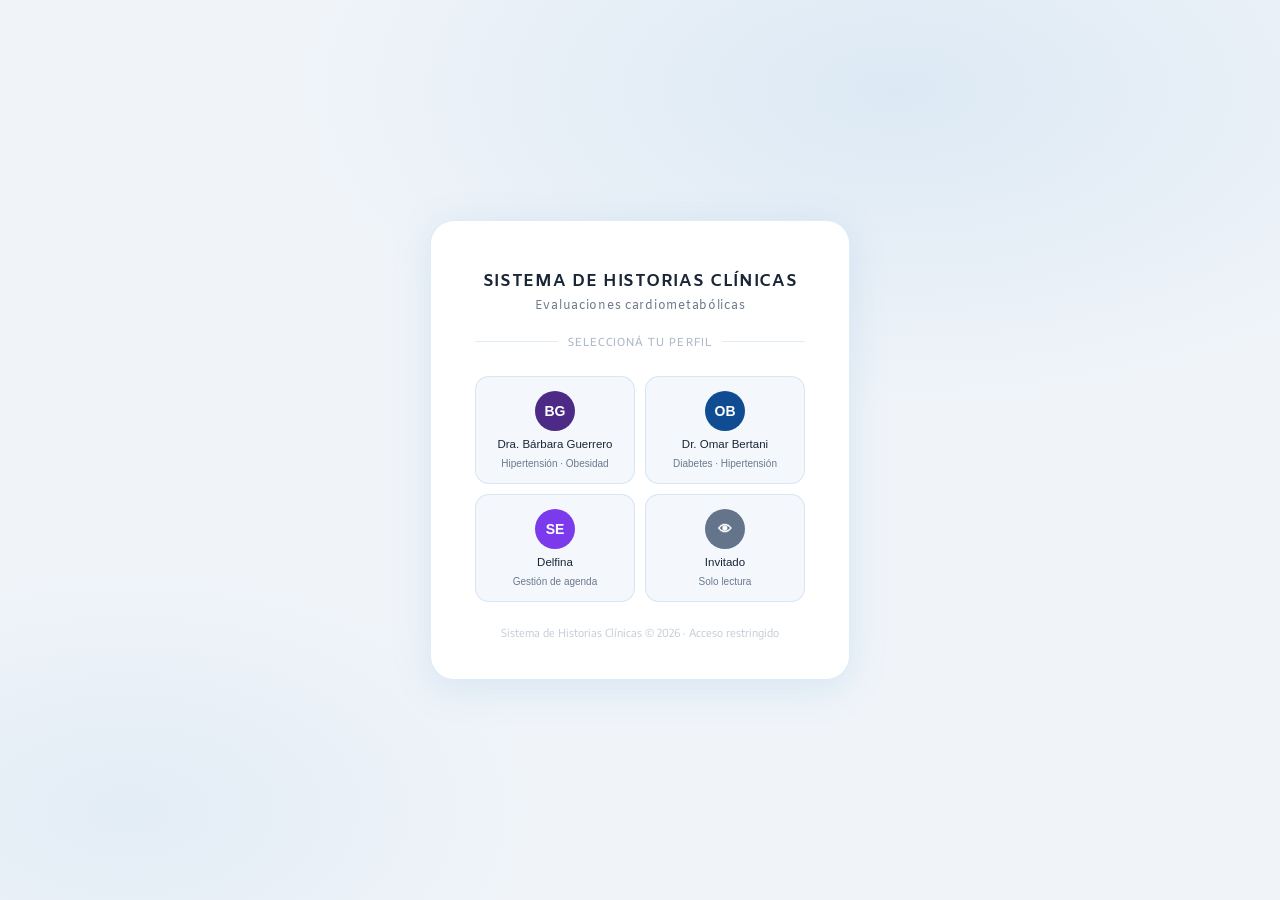
==== sistema/index.html @ b6318823 "Add files via upload" ====
<!DOCTYPE html>
<html lang="es-AR">
<head>
  <meta charset="UTF-8" />
  <script>var URCYM_BUILD = '2026-11-27-1345';</script>
  <meta name="viewport" content="width=device-width, initial-scale=1.0, viewport-fit=cover"/>
  <title>Evaluaciones cardiometabólicas — Sistema de Historia Clínica</title>

  <!-- PWA -->
  <link rel="manifest" href="/manifest-sistema.json"/>
  <link rel="icon" type="image/svg+xml" href="/logo.svg"/>
  <link rel="icon" type="image/png" sizes="32x32" href="/urcym-favicon-32.png"/>
  <meta name="mobile-web-app-capable" content="yes"/>
  <meta name="apple-mobile-web-app-capable" content="yes"/>
  <meta name="apple-mobile-web-app-status-bar-style" content="default"/>
  <meta name="apple-mobile-web-app-title" content="URCyM"/>
  <meta name="theme-color" content="#3089ca"/>
  <link rel="apple-touch-icon" href="/urcym-apple-touch-icon.png"/>

  <link href="https://fonts.googleapis.com/css2?family=Amiko:wght@400;600;700&family=Encode+Sans:wght@300;400;500;600;700&family=Encode+Sans+Condensed:wght@400;600&display=swap" rel="stylesheet"/>
  <script src="https://cdn.jsdelivr.net/npm/@supabase/supabase-js@2"></script>
  <script src="https://cdn.jsdelivr.net/npm/chart.js@4.4.0/dist/chart.umd.min.js"></script>
  <script src="https://cdnjs.cloudflare.com/ajax/libs/jspdf/2.5.1/jspdf.umd.min.js"></script>
<script>
/* PDF: las fuentes estándar de jsPDF no tienen ≤ ≥ ≠ → ✓ ni emojis (salían como "d, "e o basura).
   Se reemplazan por equivalentes que sí se imprimen, en todos los PDF del sistema. */
(function(){
  var M = {'≤':'<=','≥':'>=','≠':'!=','≈':'~','−':'-','→':'->','←':'<-','⇒':'=>','✓':'*','✔':'*','✗':'x','✘':'x',' ':' ',' ':' ','​':'','﻿':'','️':''};
  var RE = /[≤≥≠≈−→←⇒✓✔✗✘  ​﻿️]/g;
  function s(t){
    if(typeof t === 'string') return t.replace(RE, function(c){ return M[c]; }).replace(/[\uD800-\uDBFF][\uDC00-\uDFFF]/g, '');
    if(Array.isArray(t)) return t.map(s);
    return t;
  }
  window._pdfTextoSeguro = s;
  function parchar(doc){
    ['text','splitTextToSize','getTextWidth','getStringUnitWidth'].forEach(function(k){
      var o = doc[k]; if(typeof o !== 'function' || o._urcymTxt) return;
      var w = function(){ var a = Array.prototype.slice.call(arguments); a[0] = s(a[0]); return o.apply(this, a); };
      w._urcymTxt = 1; doc[k] = w;
    });
    return doc;
  }
  function fix(){
    var NS = window.jspdf, J = NS && NS.jsPDF; if(!J || J._urcymTxt) return;
    var Nuevo = function(){ var d = new (Function.prototype.bind.apply(J, [null].concat(Array.prototype.slice.call(arguments))))(); return parchar(d); };
    Object.keys(J).forEach(function(k){ try { Nuevo[k] = J[k]; } catch(e){} });
    Nuevo.API = J.API; Nuevo.prototype = J.prototype; Nuevo._urcymTxt = 1;
    try { NS.jsPDF = Nuevo; } catch(e){}
    if(window.jsPDF === J) window.jsPDF = Nuevo;
  }
  fix(); window.addEventListener('load', fix);
})();
</script>
  <script src="https://cdnjs.cloudflare.com/ajax/libs/xlsx/0.18.5/xlsx.full.min.js"></script>
  <style>
    *, *::before, *::after { box-sizing: border-box; margin: 0; padding: 0; }
    :root {
      --blue: #3089ca; --blue-dark: #1f6aab; --blue-light: #e8f3fc;
      --blue-glow: rgba(48,137,202,0.18); --gray: #f4f7fb;
      --teal: #4dbcbe; --teal-light: #e0f5f5;
      --red: #e25247; --red-light: #fdecea;
      --silver: #e1e1e1; --silver-dark: #c8c8c8;
      --text: #1a2535; --text-soft: #6b7a8d; --white: #ffffff;
      --border: rgba(48,137,202,0.15); --shadow: 0 8px 40px rgba(48,137,202,0.13);
      --font-main: 'Encode Sans', sans-serif;
      --font-display: 'Amiko', sans-serif;
    }
    html,body { height:100%; font-family:var(--font-main); color:var(--text); background:#f0f4f9; }
    body { min-height:100vh; }

    /* LOGIN */
    #loginCard { display:flex; align-items:center; justify-content:center; min-height:100vh; padding:20px;
      background: radial-gradient(ellipse 80% 60% at 70% 10%,rgba(48,137,202,.10) 0%,transparent 60%),
                  radial-gradient(ellipse 60% 50% at 10% 90%,rgba(48,137,202,.07) 0%,transparent 55%), #f0f4f9; }
    .card { background:var(--white); border-radius:24px; box-shadow:var(--shadow); padding:48px 44px 40px; width:100%; max-width:420px; border:1px solid var(--border); animation:fadeUp .5s ease both; }
    @keyframes fadeUp { from{opacity:0;transform:translateY(18px)} to{opacity:1;transform:translateY(0)} }
    .logo-wrap { display:flex; flex-direction:column; align-items:center; margin-bottom:32px; }
    .logo-wrap img { width:130px; height:130px; object-fit:contain; object-position:center; filter:none; }
    .logo-title { font-family:var(--font-display); font-size:13px; font-weight:600; letter-spacing:.10em; text-transform:uppercase; color:var(--text-soft); text-align:center; line-height:1.5; }
    .logo-title span { display:block; font-size:11px; letter-spacing:.08em; color:#aab4bf; margin-top:2px; }
    .divider { display:flex; align-items:center; gap:10px; margin-bottom:28px; }
    .divider::before,.divider::after { content:''; flex:1; height:1px; background:var(--border); }
    .divider-text { font-size:11px; font-weight:500; letter-spacing:.1em; text-transform:uppercase; color:#b0bcc9; }
    .user-selector { display:grid; grid-template-columns:1fr 1fr; gap:10px; margin-bottom:24px; }
    .user-btn { display:flex; flex-direction:column; align-items:center; gap:6px; padding:14px 10px; border-radius:14px; border:1.5px solid var(--border); background:var(--gray); cursor:pointer; transition:all .2s; font-family:'DM Sans',sans-serif; }
    .user-btn:hover,.user-btn.active { border-color:var(--blue); background:var(--blue-light); }
    .user-btn.active { box-shadow:0 0 0 3px var(--blue-glow); }
    .user-avatar { width:40px; height:40px; border-radius:50%; background:var(--blue); display:flex; align-items:center; justify-content:center; font-family:'Outfit',sans-serif; font-weight:600; font-size:14px; color:white; }
    .user-name { font-size:11.5px; font-weight:500; color:var(--text); text-align:center; line-height:1.3; }
    .user-role { font-size:10px; color:var(--text-soft); text-align:center; }
    .form-group { margin-bottom:16px; }
    label { display:block; font-size:12px; font-weight:500; letter-spacing:.06em; text-transform:uppercase; color:var(--text-soft); margin-bottom:7px; }
    input[type="password"],input[type="text"],input[type="date" lang="es-AR"],input[type="email"],input[type="tel"],select,textarea {
      width:100%; padding:11px 14px; border-radius:12px; border:1.5px solid var(--border);
      background:var(--gray); font-family:'DM Sans',sans-serif; font-size:14px; color:var(--text); outline:none; transition:border-color .2s,box-shadow .2s; }
    textarea { resize:vertical; min-height:120px; line-height:1.6; }
    #rec_contenido, #ind_contenido { font-size:12px; }
    input:focus,select:focus,textarea:focus { border-color:var(--blue); background:white; box-shadow:0 0 0 3px var(--blue-glow); }
    .error-msg { display:none; font-size:12px; color:#e05252; margin-top:7px; padding:8px 12px; background:#fff0f0; border-radius:8px; border:1px solid #f8d0d0; }
    .error-msg.visible { display:block; }
    .btn { width:100%; padding:13px; border-radius:14px; border:none; background:var(--blue); color:white; font-family:var(--font-display); font-size:15px; font-weight:600; letter-spacing:.04em; cursor:pointer; transition:background .2s,transform .15s,box-shadow .2s; box-shadow:0 4px 16px rgba(48,137,202,.30); margin-top:8px; }
    .btn:hover { background:var(--blue-dark); transform:translateY(-1px); }
    .btn:disabled { background:#b0c8e0; cursor:not-allowed; box-shadow:none; transform:none; }
    .btn-secondary { background:white; color:var(--blue); border:1.5px solid var(--blue); box-shadow:none; }
    .btn-secondary:hover { background:var(--blue-light); }
    .btn-teal { background:var(--teal); box-shadow:0 4px 16px rgba(77,188,190,.30); }
    .btn-teal:hover { background:#3aa5a7; }
    .card-footer { margin-top:24px; text-align:center; font-size:11px; color:#c0cad4; }

    /* APP */
    #app { display:none; min-height:100vh; }
    .topbar { background:white; padding:14px 28px; display:flex; align-items:center; justify-content:space-between; box-shadow:0 1px 0 var(--border); position:sticky; top:0; z-index:100; }
    .topbar-brand { display:flex; align-items:center; gap:12px; }
    .topbar-brand img { width:64px; height:64px; object-fit:contain; }
    .topbar-brand h1 { font-family:var(--font-display); font-size:20px; font-weight:700; color:var(--blue); }
    .topbar-brand p { font-size:10px; color:var(--text-soft); letter-spacing:.06em; text-transform:uppercase; }
    .topbar-right { display:flex; align-items:center; gap:12px; }
    .topbar-user { font-size:13px; font-weight:500; color:var(--text); }
    .btn-logout { padding:7px 14px; border-radius:10px; border:1.5px solid var(--border); background:transparent; font-size:12px; font-weight:500; color:var(--text-soft); cursor:pointer; transition:all .2s; }
    .btn-logout:hover { border-color:#e05252; color:#e05252; background:#fff0f0; }

    /* NAV */
    .nav-tabs { background:white; border-bottom:1px solid var(--border); padding:0 28px; display:flex; gap:4px; overflow-x:auto; position:sticky; top:56px; z-index:95; }
    .nav-tab { padding:12px 18px; font-size:13px; font-weight:500; color:var(--text-soft); cursor:pointer; border-bottom:2px solid transparent; white-space:nowrap; transition:all .2s; }
    .nav-tab:hover { color:var(--blue); }
    .nav-tab.active { color:var(--blue); border-bottom-color:var(--blue); }
    #nav-tab-pend { padding-top:8px; padding-bottom:8px; display:flex; align-items:center; }
    #nav-tab-pend .np-pill { background:#fff7ed; border:1.5px solid #f59e0b; color:#b45309; font-weight:700; border-radius:999px; padding:4px 12px; }
    #nav-tab-pend.np-pulso .np-pill { animation:npPulso 1.2s ease-in-out 6; }
    @keyframes npPulso { 0%,100% { box-shadow:0 0 0 0 rgba(245,158,11,.55); } 50% { box-shadow:0 0 0 7px rgba(245,158,11,0); background:#f59e0b; color:#fff; } }
    #pend-menu { position:fixed; z-index:100002; background:#fff; border:1.5px solid #f3d29a; border-radius:14px; box-shadow:0 14px 40px rgba(0,0,0,.2); padding:12px; display:flex; flex-direction:column; gap:8px; min-width:300px; }
    .nav-tab.patient-nav-tab {
      display:inline-flex; align-items:center; gap:8px; max-width:220px;
      background:#f8fbfe; border:1px solid var(--border); border-bottom:2px solid transparent;
      border-radius:10px 10px 0 0; margin-left:2px; padding:10px 10px 9px 14px;
      color:var(--text); font-weight:600;
    }
    .nav-tab.patient-nav-tab.active {
      background:var(--blue); color:var(--white); border-color:var(--blue-dark);
      border-bottom:3px solid var(--blue-dark);
      box-shadow:0 2px 10px rgba(48,137,202,.35);
    }
    .nav-tab.patient-nav-tab.active .patient-tab-close { color:rgba(255,255,255,.8); }
    .nav-tab.patient-nav-tab.active .patient-tab-close:hover { background:rgba(255,255,255,.25); color:var(--white); }
    .patient-tab-name { overflow:hidden; text-overflow:ellipsis; white-space:nowrap; }
    .patient-tab-close {
      width:18px; height:18px; border:none; border-radius:50%; background:transparent;
      color:var(--text-soft); cursor:pointer; display:inline-flex; align-items:center;
      justify-content:center; font-size:14px; line-height:1; flex-shrink:0;
    }
    .patient-tab-close:hover { background:var(--red-light); color:var(--red); }

    /* CONTENT */
    .content { padding:28px; width:100%; }
    .page { display:none; animation:fadeUp .3s ease both; }
    .page.active { display:block; }

    /* DASHBOARD */
    .dash-grid { display:grid; grid-template-columns:repeat(3,1fr); gap:24px; margin-top:40px; max-width:900px; margin-left:auto; margin-right:auto; }
    .dash-card { background:white; border-radius:20px; padding:40px 28px; border:1px solid var(--border); cursor:pointer; transition:all .25s; text-align:center; }
    .dash-card:hover { transform:translateY(-6px); box-shadow:0 16px 48px rgba(48,137,202,0.18); border-color:var(--blue); }
    .dash-card-icon { width:72px; height:72px; border-radius:50%; display:flex; align-items:center; justify-content:center; margin:0 auto 20px; }
    .dash-card h3 { font-family:var(--font-display); font-size:18px; font-weight:700; color:var(--text); margin-bottom:8px; }
    .dash-card p { font-size:13px; color:var(--text-soft); line-height:1.5; }
    .coming-soon { font-size:10px; font-weight:600; letter-spacing:.08em; text-transform:uppercase; color:var(--blue); background:var(--blue-light); padding:3px 8px; border-radius:20px; display:inline-block; margin-top:8px; }
    .dash-pacientes:hover { border-color:var(--blue) !important; }
    .dash-agenda:hover { border-color:var(--teal) !important; }
    .dash-finanzas:hover { border-color:var(--red) !important; }
    .page-title { font-family:var(--font-display); font-size:24px; font-weight:700; color:var(--text); margin-bottom:4px; }
    .page-subtitle { font-size:13px; color:var(--text-soft); margin-bottom:24px; }

    /* TABLA PACIENTES */
    .toolbar { display:flex; gap:12px; align-items:center; margin-bottom:20px; flex-wrap:wrap; }
    .search-box { flex:1; min-width:200px; position:relative; }
    .search-box input { padding-left:36px; }
    .search-box::before { content:'🔍'; position:absolute; left:12px; top:50%; transform:translateY(-50%); font-size:13px; }
    .table-wrap { background:white; border-radius:16px; border:1px solid var(--border); overflow:hidden; }
    table { width:100%; border-collapse:collapse; }
    th { background:var(--gray); padding:12px 16px; text-align:left; font-size:11px; font-weight:600; letter-spacing:.06em; text-transform:uppercase; color:var(--text-soft); }
    td { padding:11px 16px; font-size:13px; border-top:1px solid var(--border); vertical-align:middle; }
    tr:hover td { background:#fafcff; }
    tr.fila-nuevo td { background:var(--teal-light) !important; border-left:3px solid var(--teal); }
    tr.fila-nuevo:hover td { background:#d4eeef !important; }
    .badge { display:inline-block; padding:3px 10px; border-radius:20px; font-size:11px; font-weight:500; }
    .badge-blue { background:var(--blue-light); color:var(--blue); }
    .acciones { display:flex; gap:6px; flex-wrap:nowrap; overflow-x:auto; }
    .btn-accion { padding:5px 10px; border-radius:8px; border:1.5px solid var(--border); background:white; font-size:11px; font-weight:500; cursor:pointer; transition:all .2s; color:var(--text); white-space:nowrap; }
    .btn-accion:hover { transform:translateY(-1px); box-shadow:0 2px 8px rgba(0,0,0,.08); }
    .btn-accion.evolucionar { border-color:var(--teal); color:var(--teal); }
    .btn-accion.evolucionar:hover { background:var(--teal-light); }
    .btn-accion.receta { border-color:#7c5cbf; color:#7c5cbf; }
    .btn-accion.receta:hover { background:#f3eeff; }
    .btn-accion.indicaciones { border-color:#e08c3a; color:#e08c3a; }
    .btn-accion.indicaciones:hover { background:#fff4e6; }
    .btn-accion.editar { border-color:var(--blue); color:var(--blue); }
    .btn-accion.editar:hover { background:var(--blue-light); }
    .btn-accion.ver-hc { border-color:var(--silver-dark); color:var(--text-soft); }
    .btn-accion.ver-hc:hover { background:var(--silver); color:var(--text); }
    .empty-state { text-align:center; padding:60px 20px; color:var(--text-soft); }
    .empty-state div { font-size:40px; margin-bottom:12px; }
    .empty-state p { font-size:14px; }

    /* MODAL */
    .modal-overlay { display:none; position:fixed; inset:0; background:rgba(0,0,0,.35); z-index:200; align-items:center; justify-content:center; padding:20px; }
    .modal-overlay.open { display:flex; }
    .modal { background:white; border-radius:20px; padding:32px; width:100%; max-width:620px; max-height:90vh; overflow-y:auto; animation:fadeUp .3s ease; cursor:default; user-select:none; }
    /* Los campos de formulario deben poder seleccionarse/editarse con fluidez.
       Heredar user-select:none del .modal hace que Chrome/Edge recalculen el
       límite de selección en todo el subárbol del modal en cada tecla — eso
       es lo que causaba el lag al tipear, más notorio cuantos más campos
       tiene el modal (por eso se sentía tanto en "Nuevo Paciente"). */
    .modal input, .modal select, .modal textarea, .modal [contenteditable] {
      user-select: text;
      -webkit-user-select: text;
      cursor: text;
    }
    .modal select { cursor: pointer; }
    .modal-title { font-family:'Outfit',sans-serif; font-size:18px; font-weight:700; margin-bottom:24px; color:var(--text); cursor:grab; }
    .modal-title:active { cursor:grabbing; }
    .modal.dragging { animation:none; cursor:move; }
    .modal-title { font-family:'Outfit',sans-serif; font-size:18px; font-weight:700; margin-bottom:24px; color:var(--text); }
    .form-grid { display:grid; grid-template-columns:1fr 1fr; gap:16px; }
    .form-grid .full { grid-column:1/-1; }
    .form-actions { display:flex; gap:10px; margin-top:24px; }
    .form-actions .btn { margin-top:0; }
    .edad-badge { font-size:12px; color:var(--blue); font-weight:500; margin-top:4px; }
    .loading { text-align:center; padding:40px; color:var(--text-soft); font-size:14px; }

    /* MODAL RECETA/INDICACIONES */
    .modal-doc { max-width:700px; }
    .doc-header { background:var(--gray); border-radius:12px; padding:16px; margin-bottom:20px; font-size:13px; color:var(--text-soft); }
    .doc-header strong { color:var(--text); font-size:14px; }




    /* ===== MODAL DOCUMENTO LIBRE ===== */
    #modalDocLibre .doc-libre-editor {
      width:100%; min-height:220px; border:1.5px solid var(--border); border-radius:12px;
      padding:14px; font-family:var(--font-main); font-size:14px; line-height:1.8;
      color:var(--text); background:var(--gray); outline:none; resize:vertical; box-sizing:border-box;
      transition:border-color .2s,box-shadow .2s;
    }
    #modalDocLibre .doc-libre-editor:focus { border-color:var(--blue); background:white; box-shadow:0 0 0 3px var(--blue-glow); }
    #doclibre_contenido:empty:before{content:attr(data-placeholder);color:#a0aab4;pointer-events:none;white-space:pre-wrap;}

    /* ===== PANEL PLANTILLAS HC ===== */
    #phc-bg {
      position:fixed; inset:0; background:rgba(0,0,0,.35); z-index:10200;
      display:flex; align-items:flex-start; justify-content:flex-end;
    }
    #phc-panel {
      background:#fff; width:360px; max-width:96vw; height:100vh;
      overflow-y:auto; display:flex; flex-direction:column;
      box-shadow:-4px 0 24px rgba(48,137,202,.18);
    }
    .phc-header {
      padding:16px 18px 12px; border-bottom:1px solid var(--border);
      display:flex; align-items:center; justify-content:space-between;
      position:sticky; top:0; background:#fff; z-index:1;
    }
    .phc-title { font-family:var(--font-display); font-size:15px; font-weight:700; color:var(--text); }
    .phc-close { background:none; border:none; font-size:18px; cursor:pointer; color:var(--text-soft); line-height:1; }
    .phc-close:hover { color:var(--text); }
    .phc-body { padding:14px 16px; flex:1; }
    .phc-add-row { display:flex; gap:8px; margin-bottom:14px; }
    .phc-add-input {
      flex:1; border:1.5px solid var(--border); border-radius:8px; padding:8px 10px;
      font-size:13px; font-family:var(--font-main); background:var(--gray); color:var(--text);
      outline:none; box-sizing:border-box;
    }
    .phc-add-input:focus { border-color:var(--blue); background:white; box-shadow:0 0 0 3px var(--blue-glow); }
    .phc-add-btn {
      padding:8px 14px; border-radius:8px; border:none; background:var(--blue);
      color:white; font-size:13px; font-weight:600; cursor:pointer; font-family:var(--font-main);
      white-space:nowrap; transition:background .15s;
    }
    .phc-add-btn:hover { background:var(--blue-dark); }
    .phc-section-title {
      font-size:10px; font-weight:700; text-transform:uppercase; letter-spacing:.08em;
      color:var(--text-soft); margin-bottom:8px; margin-top:4px;
    }
    .phc-item {
      display:flex; align-items:flex-start; gap:8px; padding:10px 10px;
      border-radius:10px; cursor:pointer; border:1.5px solid transparent;
      background:var(--gray); margin-bottom:6px; transition:all .15s;
    }
    .phc-item:hover { border-color:var(--blue); background:var(--blue-light); }
    .phc-item-icon { font-size:16px; flex-shrink:0; margin-top:1px; }
    .phc-item-name { font-size:13px; font-weight:600; color:var(--text); line-height:1.4; }
    .phc-item-preview { font-size:11px; color:var(--text-soft); margin-top:2px; white-space:nowrap; overflow:hidden; text-overflow:ellipsis; max-width:240px; }
    .phc-item-actions { margin-left:auto; display:flex; gap:4px; flex-shrink:0; }
    .phc-item-btn {
      background:none; border:none; font-size:14px; cursor:pointer;
      color:var(--text-soft); padding:2px 4px; border-radius:5px; transition:all .1s;
    }
    .phc-item-btn:hover { color:var(--text); background:rgba(0,0,0,.07); }
    .phc-item-btn.delete:hover { color:var(--red); background:var(--red-light); }
    .phc-empty { font-size:12px; color:var(--text-soft); text-align:center; padding:20px 0; }
    /* Submodal para nombre de nueva plantilla */
    #phc-modal-nombre-bg {
      position:fixed; inset:0; background:rgba(0,0,0,.45); z-index:10300;
      display:flex; align-items:center; justify-content:center; padding:20px;
    }
    #phc-modal-nombre {
      background:#fff; border-radius:18px; padding:28px 28px 22px;
      width:100%; max-width:400px; box-shadow:0 8px 40px rgba(48,137,202,.18);
    }
    /* ===== FIN ESTILOS NUEVOS ===== */

    /* TABS CLINICA */
    .clinica-tabs { display:flex; gap:6px; margin-bottom:16px; flex-wrap:wrap; }
    .ctab { padding:8px 16px; border-radius:10px; border:2px solid var(--border); background:white; font-size:12px; font-weight:600; cursor:pointer; font-family:var(--font-main); color:var(--text-soft); transition:all .2s; }
    .ctab.active { background:var(--blue); border-color:var(--blue); color:white; }
    .ctab-pink.active { background:#e91e8c; border-color:#e91e8c; color:white; }
    .ctab-green.active { background:#27ae60; border-color:#27ae60; color:white; }
    .ctab-gray.active { background:var(--text); border-color:var(--text); color:white; }
    .ctab-content { animation: fadeIn .2s; }
    @keyframes fadeIn { from{opacity:0} to{opacity:1} }
    .dx-grid3 { display:grid; grid-template-columns:repeat(4,1fr); gap:6px 12px; }
    .dx-item { display:flex; align-items:center; gap:6px; font-size:12px; cursor:pointer; padding:4px 6px; border-radius:6px; transition:background .15s; }
    .dx-item:hover { background:var(--gray); }
    .dx-item input[type=checkbox] { accent-color:var(--blue); width:14px; height:14px; flex-shrink:0; }
    .dx-pink input[type=checkbox] { accent-color:#e91e8c; }
    .dx-green input[type=checkbox] { accent-color:#27ae60; }
    .evh-tag-pink { background:#fce4ec; color:#c2185b; font-size:11px; padding:2px 8px; border-radius:10px; font-weight:600; }
    .evh-tag-green { background:#e8f5e9; color:#2e7d32; font-size:11px; padding:2px 8px; border-radius:10px; font-weight:600; }
    .evh-tag-otro { background:var(--red-light); color:var(--red); font-size:11px; padding:2px 8px; border-radius:10px; font-weight:600; }
    /* BTN PREVIAS */
    .btn-previas { background:var(--gray); border:1.5px solid var(--border); border-radius:10px; padding:8px 14px; font-size:12px; cursor:pointer; color:var(--text-soft); font-family:var(--font-main); display:flex; align-items:center; gap:6px; }
    .btn-previas:hover { border-color:var(--blue); color:var(--blue); }
    /* ENCABEZADO VARIABLE */
    .evol-header-var {
      display:flex; align-items:flex-start; gap:16px; padding:12px 24px;
      background:white; border-bottom:2px solid var(--border);
      position:sticky; top:calc(56px + 58px); z-index:88; flex-wrap:wrap;
    }
    .evh-section { flex:1; min-width:160px; }
    .evh-section-small { flex:0 0 auto; min-width:120px; }
    .evh-clinical-zone {
      display:flex; flex-wrap:wrap; gap:16px; flex:2; min-width:340px;
      background:linear-gradient(135deg,rgba(48,137,202,.06),rgba(77,188,190,.06));
      border:1.5px solid rgba(48,137,202,.16); border-radius:14px; padding:10px 16px;
    }
    .evh-clinical-zone .evh-section { min-width:150px; }
    .evh-title { font-size:10px; font-weight:700; letter-spacing:.08em; text-transform:uppercase; color:var(--text-soft); margin-bottom:6px; }
    .evh-tags { display:flex; flex-wrap:wrap; gap:4px; }
    .evh-tag { font-size:11px; padding:2px 8px; border-radius:10px; font-weight:600; background:var(--blue-light); color:var(--blue); }
    .evh-tag.dx-rojo { background:var(--red-light); color:var(--red); }
    .evh-tag.dx-teal { background:var(--teal-light); color:var(--teal); }
    .evh-meds { display:flex; flex-wrap:wrap; gap:4px; margin-top:3px; }
    .evh-med-item { display:inline-flex; align-items:center; background:var(--teal-light); color:#2d8688; border-radius:10px; padding:2px 8px; font-size:11px; font-weight:600; white-space:nowrap; }
    .evh-habitos { font-size:11px; color:var(--text); line-height:1.8; }
    .evh-habito-malo { color:var(--red); font-weight:600; }
    .evh-habito-bien { color:#27ae60; font-weight:600; }
    .btn-edit-header { align-self:center; background:none; border:1.5px solid var(--border); border-radius:8px; padding:5px 10px; font-size:12px; cursor:pointer; color:var(--text-soft); white-space:nowrap; }
    .btn-edit-header:hover { border-color:var(--blue); color:var(--blue); }

    /* MODAL CLINICA */
    .modal-clinica { max-width:860px; }
    .clinica-grid { display:grid; grid-template-columns:1fr 1fr; gap:20px; }
    .clinica-section { background:var(--gray); border-radius:12px; padding:14px; }
    .clinica-section h4 { font-family:var(--font-display); font-size:12px; font-weight:700; letter-spacing:.08em; text-transform:uppercase; color:var(--text-soft); margin-bottom:10px; }
    .dx-grid { display:grid; grid-template-columns:1fr 1fr; gap:4px 12px; }
    .dx-item { display:flex; align-items:center; gap:6px; font-size:12px; cursor:pointer; padding:3px 0; }
    .dx-item input[type=checkbox] { accent-color:var(--blue); width:14px; height:14px; }
    .med-row { display:grid; grid-template-columns:110px 1fr 80px 1fr; gap:6px; margin-bottom:6px; align-items:center; }
    .med-row select, .med-row input { padding:5px 8px; border:1.5px solid var(--border); border-radius:8px; font-size:12px; font-family:var(--font-main); background:white; }
    .habito-row { display:flex; align-items:center; gap:8px; margin-bottom:8px; font-size:13px; flex-wrap:wrap; }
    .habito-row label { font-size:12px; color:var(--text-soft); min-width:80px; }
    .habito-row select, .habito-row input { padding:5px 8px; border:1.5px solid var(--border); border-radius:8px; font-size:12px; font-family:var(--font-main); background:white; }
    .pack-year-result { font-size:12px; color:var(--blue); font-weight:600; margin-top:4px; }
    .alcohol-result { font-size:12px; font-weight:600; margin-top:4px; }
    .alcohol-ok { color:#27ae60; }
    .alcohol-mal { color:var(--red); }
    /* ===== EVOLUCION & HISTORIA ===== */
    .evol-topbar {
      display:flex; align-items:center; justify-content:space-between;
      background:white; padding:10px 20px; border-bottom:1px solid var(--border);
      position:sticky; top:56px; z-index:90; gap:12px; flex-wrap:wrap;
      min-height:58px; box-sizing:border-box;
    }
    .hc-topbar {
      display:flex; align-items:center; justify-content:space-between;
      background:white; padding:10px 20px; border-bottom:1px solid var(--border);
      position:sticky; top:56px; z-index:90; gap:12px; flex-wrap:wrap;
      min-height:58px; box-sizing:border-box;
    }
    .btn-volver { background:none; border:1.5px solid var(--border); border-radius:10px; padding:7px 14px; font-size:13px; cursor:pointer; color:var(--text-soft); transition:all .2s; font-family:var(--font-main); }
    .btn-volver:hover { border-color:var(--blue); color:var(--blue); }
    .evol-paciente-header { flex:1; display:flex; flex-wrap:wrap; align-items:center; gap:6px; }
    /* Layout principal evolución */
    .evol-body {
      display: block;
      width: 100%;
      box-sizing: border-box;
      position: relative;
    }
    .evol-col-main {
      padding: 16px 20px;
      min-width: 0;
      box-sizing: border-box;
    }
    #page-evolucion.active .evol-col-main {
      margin-right: 300px;
      margin-left: 52px;
    }
    .evol-col-right {
      position: fixed;
      top: 210px;
      right: 0;
      width: 300px;
      bottom: 0;
      background: var(--gray);
      border-left: 1px solid var(--border);
      overflow-y: auto;
      z-index: 80;
      display: none;
    }
    /* Sidebar derecha PA + PREVENT */
    .evol-sidebar {
      display: flex;
      flex-direction: column;
      gap: 12px;
      padding: 14px 12px;
      box-sizing: border-box;
    }
    /* Sidebar izquierda — accesos rápidos */
    .evol-sidebar-left {
      position: fixed;
      top: 210px;
      left: 0;
      width: 52px;
      bottom: 0;
      background: white;
      border-right: 1px solid var(--border);
      display: none;
      flex-direction: column;
      align-items: center;
      padding: 14px 0;
      gap: 6px;
      z-index: 80;
    }
    #page-evolucion.active .evol-sidebar-left { display: flex; }
    .evol-col-right { display: none; }
    #page-evolucion.active .evol-col-right { display: block; }
    .evol-sidebar-left-icon {
      width: 38px; height: 38px; border-radius: 10px;
      display: flex; align-items: center; justify-content: center;
      font-size: 18px; cursor: pointer; transition: all .2s;
      color: var(--text-soft); border: 1.5px solid transparent;
      text-decoration: none;
    }
    .evol-sidebar-left-icon:hover { background: var(--gray); border-color: var(--border); }
    .evol-sidebar-left-icon.active { background: var(--blue-light); border-color: var(--blue); }
    .evol-main { display:flex; flex-direction:column; gap:0; }
    .evol-toolbar { display:flex; align-items:center; gap:3px; background:white; border:1.5px solid var(--border); border-bottom:none; border-radius:12px 12px 0 0; padding:7px 10px; flex-wrap:wrap; }
    .evol-toolbar button { background:none; border:1px solid transparent; border-radius:6px; width:28px; height:28px; cursor:pointer; font-size:13px; color:var(--text); transition:all .15s; display:flex; align-items:center; justify-content:center; }
    .evol-toolbar button:hover { background:var(--gray); border-color:var(--border); }
    .evol-toolbar-sep { width:1px; height:18px; background:var(--border); margin:0 3px; }
    /* Editor */
    .evol-editor { background:white; border:1.5px solid var(--border); border-radius:0 0 12px 12px; padding:16px; min-height:320px; font-family:var(--font-main); font-size:14px; line-height:1.8; color:var(--text); outline:none; cursor:text; }
    .evol-editor:focus { border-color:var(--blue); box-shadow:0 0 0 3px var(--blue-glow); }
    .evol-editor:empty:before { content:attr(placeholder); color:#b0bcc9; pointer-events:none; }
    /* Línea de escritura libre que queda tras volcar un bloque estructurado: fuerza formato normal
       para que lo que se tipee a mano no herede negrita/color/tamaño del contenido volcado */
    .evol-editor .linea-libre-evol { font-family:var(--font-main); font-size:14px; font-weight:normal; font-style:normal; color:var(--text); }
    /* Panel inferior de actualización clínica */
    .evol-update-panel { margin-top:14px; background:white; border:1.5px solid var(--border); border-radius:14px; padding:16px; }
    .evol-update-title { font-family:var(--font-display); font-size:11px; font-weight:700; letter-spacing:.08em; text-transform:uppercase; color:var(--text-soft); margin-bottom:10px; display:flex; align-items:center; gap:8px; }
    .evol-update-title::after { content:''; flex:1; height:1px; background:var(--border); }
    .evol-update-grid { display:grid; grid-template-columns:1fr 1fr; gap:10px; }
    .evol-update-item { }
    .evol-update-item label { display:block; font-size:11px; font-weight:600; color:var(--text-soft); margin-bottom:4px; text-transform:uppercase; letter-spacing:.05em; }
    .evol-update-item select, .evol-update-item input { width:100%; padding:7px 10px; border:1.5px solid var(--border); border-radius:9px; font-size:13px; font-family:var(--font-main); background:var(--gray); color:var(--text); outline:none; }
    .evol-update-item select:focus, .evol-update-item input:focus { border-color:var(--blue); background:white; }
    .evol-update-btn { margin-top:12px; display:flex; justify-content:flex-end; }
    @keyframes pulse-hint { from{opacity:.7} to{opacity:1} }
    #btn_agregar_tto.pendiente { border-color:#e08c3a !important; background:#fff4e6 !important; color:#c97a1a !important; box-shadow:0 0 0 3px rgba(224,140,58,.2); }
    #btn_volcar_upd.activo { opacity:1 !important; background:#27ae60 !important; box-shadow:0 4px 16px rgba(39,174,96,.35) !important; }
    /* Sidebar sections */
    .evol-sidebar-section { background:white; border-radius:14px; border:1px solid var(--border); padding:14px 16px; }
    .evol-sidebar-title { font-family:var(--font-display); font-size:11px; font-weight:700; letter-spacing:.08em; text-transform:uppercase; color:var(--text-soft); margin-bottom:10px; }
    .calc-semaforo-item{display:flex;align-items:center;gap:8px;padding:6px 8px;border-radius:9px;cursor:pointer;transition:background .15s}
    .calc-semaforo-item:hover{background:var(--gray)}
    .calc-semaforo-dot{width:10px;height:10px;border-radius:50%;flex-shrink:0;box-shadow:0 0 0 3px rgba(0,0,0,.04)}
    .calc-semaforo-nombre{font-size:11.5px;font-weight:600;color:var(--text);flex:1;line-height:1.25}
    .calc-semaforo-val{font-size:11px;font-weight:700;white-space:nowrap}
    .calc-semaforo-empty{font-size:11px;color:var(--text-soft);padding:6px 8px;border-radius:9px;cursor:pointer;line-height:1.4;transition:background .15s}
    .calc-semaforo-empty:hover{background:var(--gray);color:var(--text)}
    .alerta-item{display:flex;align-items:flex-start;gap:7px;padding:5px 6px;border-radius:8px;font-size:11px;color:#7a5c00;line-height:1.4}
    .alerta-item:hover{background:rgba(245,158,11,.08)}
    .alerta-item .ai-dot{flex-shrink:0;margin-top:3px;width:5px;height:5px;border-radius:50%;background:#f59e0b}
    .pendiente-item{display:inline-flex;align-items:center;gap:4px;padding:1px 7px;border-radius:20px;font-size:10px;color:var(--text);line-height:1.3;background:var(--teal-light);white-space:nowrap;transition:opacity .25s}
    .pendiente-item input[type="checkbox"]{flex-shrink:0;cursor:pointer;accent-color:var(--teal);width:10px;height:10px}
    .pendiente-item.pendiente-saliendo{opacity:0}
    .pendiente-vacio{font-size:10.5px;color:var(--text-soft);font-style:italic}
    .evh-pendientes-wrap{width:100%}
    .evh-pendientes-top{display:flex;align-items:center;flex-wrap:wrap;gap:8px}
    .evh-pendientes-top .evh-title{margin:0;flex-shrink:0}
    .evh-pendientes-lista{display:flex;flex-flow:row wrap;align-items:center;gap:4px;min-height:0;max-height:22px;overflow-y:auto;margin-top:3px}
    .evh-pendientes-add{display:flex;gap:4px;max-width:220px;flex-shrink:0}
    #evol_pendiente_input{flex:1;min-width:0;font-size:11px;padding:4px 7px;border-radius:8px;border:1.5px solid var(--border);background:var(--gray);font-family:'DM Sans',sans-serif;color:var(--text);outline:none}
    #evol_pendiente_input:focus{border-color:var(--teal);background:white}
    .btn-pendiente-add{flex-shrink:0;width:22px;height:22px;border-radius:7px;border:none;background:var(--teal);color:white;font-size:14px;line-height:1;cursor:pointer;display:flex;align-items:center;justify-content:center;padding:0}
    .btn-pendiente-add:hover{background:#3aa5a7}
    /* Tabla TA */
    .ta-table { width:100%; border-collapse:collapse; font-size:12px; }
    .ta-table th { background:var(--gray); padding:5px 3px; text-align:center; font-size:10px; font-weight:600; letter-spacing:.05em; text-transform:uppercase; color:var(--text-soft); }
    .ta-table td { padding:3px 2px; text-align:center; }
    .ta-table input { width:58px; padding:5px 3px; border:1.5px solid var(--border); border-radius:7px; text-align:center; font-size:12px; background:var(--gray); outline:none; }
    .ta-table input:focus { border-color:var(--blue); background:white; }
    .ta-row.ta-descartada td { opacity:.55; }
    .ta-row.ta-descartada input { text-decoration:line-through; color:#999; }
    .ta-num { display:inline-block; width:18px; height:18px; border-radius:50%; background:var(--gray); font-size:10px; font-weight:600; line-height:18px; text-align:center; color:var(--text-soft); }
    .ta-row.ta-descartada .ta-num { background:#f0f0f0; color:#bbb; }
    .evol-promedio { margin-top:8px; padding:7px 10px; background:var(--blue-light); border-radius:8px; font-size:12px; color:var(--blue); min-height:28px; line-height:1.5; }
    /* TA parado */
    .ta-parado-section { margin-top:10px; padding-top:10px; border-top:1px dashed var(--border); }
    .ta-parado-label { font-size:10px; font-weight:700; letter-spacing:.06em; text-transform:uppercase; color:var(--text-soft); margin-bottom:6px; }
    .ta-parado-row { display:flex; align-items:center; gap:6px; flex-wrap:wrap; }
    .ta-parado-row label { font-size:11px; color:var(--text-soft); min-width:30px; }
    .ta-parado-row input { width:52px; padding:5px 4px; border:1.5px solid var(--border); border-radius:7px; text-align:center; font-size:12px; background:var(--gray); outline:none; }
    .ta-parado-row input:focus { border-color:var(--blue); background:white; }
    .ta-parado-result { margin-top:6px; font-size:11px; color:var(--text); min-height:18px; }
    /* Antropometría */
    .evol-campo-row { display:flex; align-items:center; justify-content:space-between; margin-bottom:7px; }
    .evol-campo-row label { color:var(--text-soft); font-size:12px; flex:1; }
    .evol-campo-row input { width:88px; padding:5px 7px; border:1.5px solid var(--border); border-radius:7px; text-align:center; font-size:12px; background:var(--gray); outline:none; }
    .evol-campo-row input:focus { border-color:var(--blue); background:white; }
    .evol-calc-result { width:88px; text-align:center; font-size:13px; font-weight:600; color:var(--text); }
    /* Antropometría — placa rediseñada */
    .evol-antro-card { background:linear-gradient(160deg,#ffffff,#f7fbfd); }
    .evol-antro-nota { display:none; font-size:10px; color:var(--teal); font-weight:600; margin:-4px 0 9px; }
    .evol-antro-nota.show { display:block; }
    .evol-antro-row { display:flex; align-items:center; gap:8px; margin-bottom:8px; }
    .evol-antro-ico { font-size:14px; width:18px; text-align:center; flex-shrink:0; }
    .evol-antro-row label { color:var(--text-soft); font-size:12px; flex:1; }
    .evol-antro-row input { width:72px; padding:6px 8px; border:1.5px solid var(--border); border-radius:8px; text-align:center; font-size:13px; font-weight:600; background:var(--gray); outline:none; transition:border-color .15s,background .15s; }
    .evol-antro-row input:focus { border-color:var(--blue); background:white; }
    .evol-antro-unidad { font-size:10px; color:var(--text-soft); width:20px; flex-shrink:0; }
    .evol-antro-imc-box { display:flex; align-items:baseline; gap:8px; margin-top:10px; padding-top:10px; border-top:1px dashed var(--border); }
    .evol-antro-imc-lbl { font-size:11px; font-weight:700; color:var(--text-soft); text-transform:uppercase; letter-spacing:.04em; }
    .evol-antro-imc-val { font-size:19px; font-weight:800; font-family:var(--font-display); color:var(--text); }
    .evol-antro-imc-cat { font-size:11px; font-weight:700; margin-left:auto; }
    /* HC lectura */
    .hc-entrada { background:white; border-radius:14px; border:1px solid var(--border); border-left:5px solid var(--border); margin-bottom:16px; overflow:hidden; }
    /* Coloreado alternado por bloque de evolución, para diferenciar claramente cada entrada de la siguiente */
    .hc-entrada:nth-of-type(5n+1) { background:#eef6fc; border-left-color:#3089ca; }
    .hc-entrada:nth-of-type(5n+2) { background:#eef9f2; border-left-color:#27ae60; }
    .hc-entrada:nth-of-type(5n+3) { background:#fdf6ec; border-left-color:#e0923f; }
    .hc-entrada:nth-of-type(5n+4) { background:#f6f0fa; border-left-color:#9b6bc7; }
    .hc-entrada:nth-of-type(5n+5) { background:#fdf0f0; border-left-color:#e25247; }
    .hc-header { display:flex; align-items:center; gap:10px; padding:12px 16px; background:rgba(255,255,255,.55); border-bottom:1px solid var(--border); flex-wrap:wrap; }
    .hc-header.med-barbara { background:#e8f3fc; border-bottom:2px solid #3089ca; }
    .hc-header.med-omar { background:#e8f5f0; border-bottom:2px solid #27ae60; }
    .hc-fecha { font-family:var(--font-display); font-size:13px; font-weight:700; color:var(--text); }
    .hc-medico { font-size:12px; color:var(--text-soft); font-style:italic; }
    .hc-badge-ta, .hc-badge-fc, .hc-badge-peso { font-size:11px; padding:2px 8px; border-radius:10px; font-weight:600; }
    .hc-badge-ta { background:var(--red-light); color:var(--red); }
    .hc-badge-fc { background:var(--teal-light); color:var(--teal); }
    .hc-badge-peso { background:var(--blue-light); color:var(--blue); }
    .hc-cuerpo { padding:16px; font-size:14px; line-height:1.8; color:var(--text); }
    .hc-snapshot { background:#f8f9fc; border-left:3px solid var(--blue); border-radius:0 6px 6px 0; padding:6px 10px; margin:6px 16px 2px 16px; font-size:11.5px; }
    .hc-snap-row { display:flex; align-items:flex-start; gap:8px; margin-bottom:3px; flex-wrap:wrap; }
    .hc-snap-row:last-child { margin-bottom:0; }
    .hc-snap-label { font-weight:700; color:var(--text-soft); min-width:28px; font-size:10px; text-transform:uppercase; padding-top:2px; }

    /* Botón historial mini en encabezado variable */
    .btn-hx-mini { background:none; border:none; font-size:12px; cursor:pointer; opacity:.6; vertical-align:middle; padding:0 2px; }
    .btn-hx-mini:hover { opacity:1; }

    /* Botones editar/borrar columna en lab/ant/est */
    .col-btn-edit, .col-btn-del {
      display:inline-flex; align-items:center; justify-content:center;
      width:22px; height:22px; border-radius:6px; cursor:pointer;
      font-size:12px; border:none; transition:all .15s;
    }
    .col-btn-edit { background:rgba(255,255,255,.25); color:white; }
    .col-btn-edit:hover { background:rgba(255,255,255,.55); color:#1a5a8a; }
    .col-btn-del { background:rgba(255,80,80,.18); color:rgba(255,255,255,.9); }
    .col-btn-del:hover { background:rgba(220,50,50,.45); color:white; }

    /* Botones editar/eliminar en entradas de evolución */
    .hc-entry-actions { display:flex; gap:5px; margin-left:auto; flex-shrink:0; }
    .hc-btn-edit, .hc-btn-del {
      display:inline-flex; align-items:center; gap:4px;
      padding:3px 10px; border-radius:7px; font-size:11px; font-weight:600;
      cursor:pointer; font-family:var(--font-main); transition:all .15s; white-space:nowrap;
    }
    .hc-btn-edit { border:1.5px solid var(--blue); background:var(--blue-light); color:var(--blue); }
    .hc-btn-edit:hover { background:var(--blue); color:white; }
    .hc-btn-del { border:1.5px solid var(--red); background:var(--red-light); color:var(--red); }
    .hc-btn-del:hover { background:var(--red); color:white; }
    /* Pestañas paciente (lab, estudios, antrop) */
    .pac-tabs { display:flex; gap:4px; border-bottom:2px solid var(--border); margin-bottom:16px; }
    .pac-tab { padding:8px 16px; border:none; background:none; cursor:pointer; font-family:var(--font-main); font-size:13px; font-weight:500; color:var(--text-soft); border-bottom:2px solid transparent; margin-bottom:-2px; transition:all .2s; }
    .pac-tab.active { color:var(--blue); border-bottom-color:var(--blue); font-weight:600; }
    /* Grid lab/antrop */
    .lab-grid { display:grid; grid-template-columns:160px 1fr; gap:0; }
    .lab-row { display:contents; }
    .lab-label { font-size:12px; font-weight:600; background:var(--gray); padding:5px 10px; border:1px solid var(--border); border-right:none; display:flex; align-items:center; }
    .lab-label.cat { background:#e8f3fc; color:var(--blue); font-size:11px; text-transform:uppercase; letter-spacing:.05em; }
    .lab-vals { display:flex; gap:0; overflow-x:auto; }
    .lab-val-col { min-width:90px; flex-shrink:0; }
    .lab-val-header { font-size:10px; font-weight:700; color:var(--text-soft); background:var(--gray); padding:5px 8px; border:1px solid var(--border); text-align:center; white-space:nowrap; }
    .lab-val-cell { border:1px solid var(--border); border-top:none; padding:3px 6px; }
    .lab-val-cell input { width:100%; border:none; background:transparent; font-size:12px; text-align:center; font-family:var(--font-main); outline:none; color:var(--text); }
    .lab-add-fecha { display:flex; gap:8px; align-items:center; margin-bottom:10px; flex-wrap:wrap; }
    .lab-add-fecha input[type=date] { padding:6px 10px; border:1.5px solid var(--border); border-radius:8px; font-size:13px; font-family:var(--font-main); background:white; }
    /* Indicaciones en evolución */
    .evol-indicaciones { margin-top:14px; background:white; border:1.5px solid var(--border); border-radius:14px; padding:16px; }
    .evol-ind-title { font-family:var(--font-display); font-size:11px; font-weight:700; letter-spacing:.08em; text-transform:uppercase; color:var(--text-soft); margin-bottom:10px; display:flex; align-items:center; gap:8px; }
    .evol-ind-title::after { content:''; flex:1; height:1px; background:var(--border); }
    .evol-ind-editor { width:100%; min-height:100px; padding:10px; border:1.5px solid var(--border); border-radius:9px; font-family:var(--font-main); font-size:13px; line-height:1.7; resize:vertical; background:var(--gray); outline:none; }
    .evol-ind-editor:focus { border-color:var(--blue); background:white; }
    .evol-ind-actions { display:flex; gap:8px; margin-top:8px; flex-wrap:wrap; }
    /* Modal historial */
    .hx-entrada { padding:10px 0; border-bottom:1px solid var(--border); font-size:13px; }
    .hx-entrada:last-child { border-bottom:none; }
    .hx-fecha { font-weight:700; color:var(--blue); font-size:12px; margin-bottom:4px; }
    .hx-detalle { color:var(--text); line-height:1.6; }





    /* page-evolucion vive fuera de .content, ocupa todo el ancho de #app */
    #page-evolucion { width:100%; }
    #page-evolucion:not(.active) { display:none !important; }
    #page-evolucion:not(.active) #pmain-lab,
    #page-evolucion:not(.active) #pmain-ant,
    #page-evolucion:not(.active) #pmain-est,
    #page-evolucion:not(.active) #pmain-vac,
    #page-evolucion:not(.active) #pmain-mdpa,
    #page-evolucion:not(.active) #pmain-adip,
    #page-evolucion:not(.active) #pmain-lip,
    #page-evolucion:not(.active) #pmain-calc,
    #page-evolucion:not(.active) #pmain-dbt,
    #page-evolucion:not(.active) #pmain-evol { display:none !important; }
    .evol-sidebar-left-icon:hover { background: var(--gray); border-color: var(--border); }
    .evol-sidebar-left-icon.active { background: var(--blue-light); border-color: var(--blue); }
    @media(max-width:680px) {
      .evol-col-right { display:none; }
    }

    /* Tabs principales paciente (Evol/Lab/Antrop/Estudios) */
    .pac-tab-bar { display:flex; gap:0; border-bottom:2px solid var(--border); background:white; padding:0 20px; position:sticky; top:calc(56px + 58px + 70px); z-index:89; }
    .pac-tab-main { padding:10px 20px; border:none; background:none; cursor:pointer; font-family:var(--font-main); font-size:13px; font-weight:500; color:var(--text-soft); border-bottom:3px solid transparent; margin-bottom:-2px; transition:all .2s; white-space:nowrap; }
    .pac-tab-main:hover { color:var(--text); background:var(--gray); }
    .pac-tab-main.active { color:var(--blue); border-bottom-color:var(--blue); font-weight:700; }

    /* Pestañas verticales lab/estudios/antrop en evolución */
    .evol-tabs-layout { display:grid; grid-template-columns:130px 1fr; gap:0; }
    .evol-tab-nav { display:flex; flex-direction:column; gap:2px; border-right:2px solid var(--border); padding-right:8px; }
    .evol-tab-btn { padding:9px 12px; border:none; background:none; cursor:pointer; font-family:var(--font-main); font-size:12px; font-weight:500; color:var(--text-soft); border-radius:8px; text-align:left; transition:all .15s; white-space:nowrap; }
    .evol-tab-btn:hover { background:var(--gray); color:var(--text); }
    .evol-tab-btn.active { background:var(--blue-light); color:var(--blue); font-weight:600; }
    .evol-tab-content { padding-left:14px; }

    /* Panel tto grid */
    @media(max-width:900px) {
      #upd_tto_farmaco, #upd_tto_dosis, #upd_tto_frecuencia { width:100%; }
    }

    @media(max-width:768px) {
      /* handled in sidebar-left media query */
      .evol-update-grid { grid-template-columns:1fr; }
    }
    @media(max-width:600px) {
      .card { padding:28px 18px; }
      .content { padding:16px; }
      .form-grid { grid-column:1fr; }
      .topbar { padding:12px 16px; }
      .acciones { gap:4px; }
      .btn-accion { font-size:10px; padding:4px 8px; }
    }
.scroll-wrap {
  position: relative;
  overflow-x: auto;
  -webkit-overflow-scrolling: touch;
}
.scroll-wrap::after {
  content: '';
  position: absolute;
  top: 0; right: 0; bottom: 0;
  width: 40px;
  background: linear-gradient(to right, transparent, rgba(255,255,255,.9));
  pointer-events: none;
  opacity: 0;
  transition: opacity .2s;
}
.scroll-wrap.has-scroll::after { opacity: 1; }
  padding: 5px 14px;
  border: 1.5px solid var(--border);
  border-radius: 8px;
  font-size: 11px;
  font-family: var(--font-main);
  font-weight: 600;
  background: white;
  color: var(--text-soft);
  cursor: pointer;
  transition: all .15s;
}
.btn-historial:hover, .btn-historial.active {
  background: var(--teal);
  color: white;
  border-color: var(--teal);
}
.lab-hpanel {
  background: white;
  border: 1.5px solid var(--border);
  border-radius: 12px;
  padding: 16px 20px;
  margin-bottom: 16px;
}
  

.tto-acc{display:flex;gap:6px;flex-wrap:wrap;margin-bottom:8px}
.tto-acc-b{border:1.5px solid var(--border);background:white;border-radius:999px;padding:5px 12px;font-size:12px;font-weight:600;cursor:pointer;font-family:var(--font-main);color:var(--text)}
.tto-acc-b.sel{border-color:var(--blue);background:var(--blue);color:white}
.tto-sinc{margin-left:auto;color:#15803d;border-color:#bbe5c8;background:#f0fbf3}
.tto-row{grid-template-columns:128px minmax(180px,360px) 120px 170px 0;justify-content:start}
.tto-dosis-in{padding:7px 9px!important;border:1.5px solid var(--border);border-radius:8px;font-size:13px;font-family:var(--font-main);width:190px!important;flex:0 0 190px;outline:none}
.tto-dosis-in:focus{border-color:var(--blue);box-shadow:0 0 0 3px rgba(37,99,235,.12)}
/* ── Medicación: carga rápida ── */
.med-tips{font-size:11px;color:var(--text-soft);margin:-4px 0 8px}
.med-cab,.med-row{display:grid;grid-template-columns:128px minmax(140px,1fr) 110px 150px 30px;gap:6px;align-items:center}
.med-cab{margin-bottom:6px;font-size:10px;font-weight:700;letter-spacing:.06em;text-transform:uppercase;color:var(--text-soft)}
.med-row{margin-bottom:6px;padding:4px;border-radius:10px;transition:background .15s}
.med-row:focus-within{background:#f5f8fd}
.med-row input[type=text]{padding:7px 9px;border:1.5px solid var(--border);border-radius:8px;font-size:13px;font-family:var(--font-main);width:100%;box-sizing:border-box;background:white;outline:none}
.med-row input[type=text]:focus{border-color:var(--blue);box-shadow:0 0 0 3px rgba(37,99,235,.12)}
.med-gcell{display:flex;flex-direction:column;gap:2px;min-width:0}
.med-gpill{border:1.5px solid var(--border);border-radius:999px;padding:4px 8px;font-size:11px;font-weight:700;cursor:pointer;font-family:var(--font-main);white-space:nowrap;overflow:hidden;text-overflow:ellipsis;text-align:left}
.med-desde{font-size:10px;color:var(--text-soft);padding-left:6px}
.med-acc button{border:none;border-radius:7px;width:28px;height:28px;cursor:pointer;font-size:14px;line-height:1}
.med-btn-quitar{background:var(--red-light);color:var(--red);font-size:17px!important}
.med-btn-susp{background:#fff4e5;color:#b45309}
.med-ayuda{grid-column:1/-1;display:none;padding:6px 4px 2px}
.med-ayuda.on{display:block}
.med-ay-t{font-size:10.5px;font-weight:700;letter-spacing:.05em;text-transform:uppercase;color:var(--text-soft);margin:2px 0 5px}
.med-ay-t span{text-transform:none;letter-spacing:0;font-weight:500}
.med-ay-n{font-size:12px;color:var(--text-soft);font-style:italic}
.med-chips{display:flex;flex-wrap:wrap;gap:5px;margin-bottom:6px}
.med-chip{border:1.5px solid var(--border);background:white;border-radius:999px;padding:4px 10px;font-size:12px;font-weight:600;cursor:pointer;font-family:var(--font-main);color:var(--text)}
.med-chip:hover,.med-chip.act{border-color:var(--blue);background:var(--blue-light);color:var(--blue)}
.med-chip.sel{border-color:var(--blue);background:var(--blue);color:white}
.med-chip.g{color:var(--c);border-color:color-mix(in srgb,var(--c) 35%,white);background:var(--b)}
.med-chip.g.sel{background:var(--c);color:white}
.med-sug{border:1.5px solid var(--blue);border-radius:10px;overflow:hidden;background:white;max-width:520px}
.med-sug-it{display:flex;align-items:center;gap:6px;width:100%;text-align:left;border:0;border-top:1px solid var(--border);background:white;padding:7px 10px;font-size:13px;cursor:pointer;font-family:var(--font-main);color:var(--text)}
.med-sug-it:first-child{border-top:0}
.med-sug-it.act,.med-sug-it:hover{background:var(--blue-light)}
.med-sug-g{margin-left:auto;font-size:10.5px;font-weight:700;border-radius:999px;padding:2px 7px}
.med-susp input[type=text]{text-decoration:line-through;color:var(--text-soft);background:#f7f7f7}
.med-susp .med-gpill{opacity:.5}
.med-cambiada .med-dosis,.med-cambiada .med-frecuencia{border-color:#f59e0b}
.med-cambio-txt{grid-column:1/-1;font-size:11px;color:#b45309;padding:0 6px}
.med-btn-hist{background:white;color:var(--blue);border:1.5px solid var(--border);border-radius:8px;padding:5px 10px;font-size:12px;cursor:pointer;margin-right:6px;font-family:var(--font-main)}
.med-hist{margin-top:10px;border:1.5px dashed var(--border);border-radius:10px;padding:10px 12px;background:#fafbfd}
.med-hist-it{display:flex;align-items:center;gap:6px;flex-wrap:wrap;font-size:12.5px;padding:5px 0;border-top:1px solid var(--border)}
.med-hist-it .med-sug-g{margin-left:0}
.med-hist-f{margin-left:auto;color:var(--text-soft);font-size:11.5px}
</style>
<!-- ═══ AGENDA URCyM — ESTILOS v2 ═══ -->
<style id="agenda-styles">
#agenda-app *{box-sizing:border-box;}
#agenda-app{padding:1rem 0;font-family:inherit;}
#agenda-app .ag-toolbar{display:flex;align-items:center;gap:8px;flex-wrap:wrap;margin-bottom:10px;}
#agenda-app .ag-week-nav{display:flex;align-items:center;gap:6px;}
#agenda-app .ag-week-nav button,#agenda-app .ag-btn-ghost,#agenda-app .ag-btn-primary,#agenda-app .ag-btn-danger,#agenda-app .ag-btn-nl,#agenda-app .ag-btn-disp{cursor:pointer;font-family:inherit;}
#agenda-app .ag-week-nav button{background:none;border:1px solid #d1d5db;border-radius:6px;padding:5px 10px;color:#374151;font-size:13px;}
#agenda-app .ag-week-nav button:hover{background:#f3f4f6;}
#agenda-app .ag-week-label{font-size:13px;color:#6b7280;min-width:160px;text-align:center;}
#agenda-app select{border:1px solid #d1d5db;border-radius:6px;padding:5px 10px;font-size:13px;background:#fff;color:#374151;cursor:pointer;}
#agenda-app .ag-btn-nl{background:none;border:1px solid #7B6EA6;border-radius:6px;padding:5px 10px;font-size:12px;color:#7B6EA6;}
#agenda-app .ag-btn-nl:hover{background:#F3F0FA;}
#agenda-app .ag-btn-disp{background:none;border:1px solid #185FA5;border-radius:6px;padding:5px 10px;font-size:12px;color:#185FA5;}
#agenda-app .ag-btn-disp:hover{background:#E6F1FB;}
#agenda-app .ag-grid-wrap{overflow-x:auto;width:100%;}
/* Más espacio vertical para la grilla: el título se repite con la pestaña */
#page-agenda > .page-title, #page-agenda > .page-subtitle{display:none;}
.content:has(> #page-agenda.active), .content:has(#page-agenda.active){padding-top:8px;}
/* ── Vista de tiempo continuo ── */
#agenda-app .ag-cal{display:grid;grid-template-columns:52px repeat(6,minmax(0,1fr));border:1px solid #e5e7eb;border-radius:10px;overflow:hidden;background:#fff;width:100%;}
#agenda-app .ag-cal-head-blank{background:#f9fafb;border-bottom:1px solid #e5e7eb;}
#agenda-app .ag-cell-head{background:#f9fafb;padding:6px 4px;text-align:center;font-size:11px;font-weight:500;color:#6b7280;border-bottom:1px solid #e5e7eb;border-left:1px solid #e5e7eb;}
#agenda-app .ag-cell-head.ag-today{color:#185FA5;background:#E6F1FB;}
/* Columna de horas */
#agenda-app .ag-time-col{background:#f9fafb;border-right:1px solid #e5e7eb;position:relative;}
/* Columna de día */
#agenda-app .ag-day-col{position:relative;border-left:1px solid #e5e7eb;background:#fff;}
#agenda-app .ag-day-col.ag-today-col{background:rgba(55,138,221,.03);}
/* Filas de hora (líneas horizontales) */
#agenda-app .ag-hour-line{position:absolute;left:0;right:0;border-top:1px solid #e5e7eb;z-index:0;}
#agenda-app .ag-hour-line.ag-half{border-top:1px dashed #f3f4f6;z-index:0;}
/* Etiqueta de hora en columna izquierda */
#agenda-app .ag-time-tick{position:absolute;right:6px;font-size:10px;color:#9ca3af;transform:translateY(-50%);}
/* Bloques NL */
#agenda-app .ag-nl-block{position:absolute;left:1px;right:1px;border-radius:4px;overflow:hidden;display:flex;align-items:center;justify-content:center;font-size:9px;font-weight:600;letter-spacing:.04em;text-transform:uppercase;}
#agenda-app .ag-nl-block.lila{background:#7B6EA6;color:#E8E4F8;}
#agenda-app .ag-nl-block.blue{background:#2B4E8C;color:#C5D6F0;}
/* ── Slot bloqueado manualmente ── */
#agenda-app .ag-blocked-slot{
  position:absolute;border-radius:4px;border:none;
  background:#e5e7eb;
  display:flex;align-items:center;justify-content:center;
  cursor:pointer;z-index:3;box-sizing:border-box;overflow:hidden;
  transition:filter .12s;
}
#agenda-app .ag-blocked-slot:hover{filter:brightness(.93);}
#agenda-app .ag-blocked-slot .ag-blocked-label{
  font-size:9px;font-weight:500;color:#9ca3af;
  letter-spacing:.04em;pointer-events:none;text-align:center;padding:2px 4px;
  white-space:nowrap;overflow:hidden;text-overflow:ellipsis;max-width:100%;
}
/* Popup bloqueo */
.ag-block-popup{
  position:fixed;z-index:20000;background:#fff;border-radius:12px;
  box-shadow:0 8px 32px rgba(0,0,0,.18);border:1.5px solid #e5e7eb;
  padding:12px;min-width:200px;animation:fadeUp .15s ease;
}
.ag-block-popup-title{font-size:11px;font-weight:700;letter-spacing:.06em;
  text-transform:uppercase;color:#6b7280;margin-bottom:8px;}
.ag-block-popup input{
  width:100%;padding:7px 10px;border:1.5px solid #e2e8f0;border-radius:8px;
  font-size:13px;font-family:inherit;box-sizing:border-box;margin-bottom:8px;outline:none;
}
.ag-block-popup input:focus{border-color:#6b7280;}
.ag-block-popup-row{display:flex;gap:6px;}
.ag-block-popup-btn{flex:1;padding:7px;border:none;border-radius:7px;font-size:12px;
  font-weight:600;font-family:inherit;cursor:pointer;}
.ag-block-popup-btn.confirm{background:#374151;color:#fff;}
.ag-block-popup-btn.confirm:hover{background:#1f2937;}
.ag-block-popup-btn.cancel{background:#f3f4f6;color:#6b7280;}
.ag-block-popup-btn.cancel:hover{background:#e5e7eb;}
/* Disponibilidad */
#agenda-app .ag-disp-block{position:absolute;opacity:.15;border-radius:3px;}
#agenda-app .ag-disp-block.bg{background:#7F77DD;}
#agenda-app .ag-disp-block.ob{background:#378ADD;}
#agenda-app .ag-disp-block.la{background:#E24B4A;}
#agenda-app .ag-disp-block.sa{background:#EF9F27;}
/* Modal reprogramar */
#ag-reprog-bg .ag-reprog-day{margin-bottom:4px;}
#ag-reprog-bg .ag-reprog-day-head{font-size:12px;font-weight:600;color:#374151;margin-bottom:5px;padding-bottom:4px;border-bottom:1px solid #e5e7eb;text-transform:capitalize;}
#ag-reprog-bg .ag-reprog-slots{display:flex;flex-wrap:wrap;gap:6px;}
#ag-reprog-bg .ag-reprog-slot{border:1px solid #d1d5db;border-radius:6px;padding:5px 12px;font-size:12px;color:#374151;cursor:pointer;background:#fff;font-family:inherit;transition:all .12s;}
#ag-reprog-bg .ag-reprog-slot:hover{background:#185FA5;color:#fff;border-color:#185FA5;}
#ag-reprog-bg .ag-reprog-slot.ocupado{opacity:.4;cursor:not-allowed;text-decoration:line-through;}
#ag-reprog-bg .ag-reprog-slot.ocupado:hover{background:#fff;color:#374151;border-color:#d1d5db;}
#agenda-app .ag-cell-head{background:#f9fafb;padding:6px 4px;text-align:center;font-size:11px;font-weight:500;color:#6b7280;border-bottom:1px solid #e5e7eb;}
#agenda-app .ag-cell-head.ag-today{color:#185FA5;background:#E6F1FB;}
/* ag-time-label replaced by ag-time-col */
/* ag-slot replaced by ag-day-col */





/* No laborables */
#agenda-app .ag-nl-lila{position:absolute;inset:0;background:#7B6EA6;display:flex;align-items:center;justify-content:center;font-size:9px;font-weight:600;color:#E8E4F8;letter-spacing:.04em;text-transform:uppercase;overflow:hidden;}
#agenda-app .ag-nl-blue{position:absolute;inset:0;background:#2B4E8C;display:flex;align-items:center;justify-content:center;font-size:9px;font-weight:600;color:#C5D6F0;letter-spacing:.04em;text-transform:uppercase;overflow:hidden;}
/* Institucional (cierra todo el consultorio) */
#agenda-app .ag-nl-inst{position:absolute;left:0;right:0;background:repeating-linear-gradient(45deg,#e5e7eb 0px,#e5e7eb 6px,#f3f4f6 6px,#f3f4f6 12px);border-top:2px solid #9ca3af;border-bottom:2px solid #9ca3af;display:flex;align-items:center;justify-content:center;gap:5px;font-size:9px;font-weight:700;color:#4b5563;letter-spacing:.05em;text-transform:uppercase;overflow:hidden;z-index:4;pointer-events:auto;cursor:pointer;}
#agenda-app .ag-nl-inst:hover{background:repeating-linear-gradient(45deg,#fecaca 0px,#fecaca 6px,#fee2e2 6px,#fee2e2 12px);border-color:#f87171;color:#b91c1c;}
#agenda-app .ag-nl-inst-icon{font-size:11px;flex-shrink:0;}
/* Secretaría: en la barra de Agenda solo quedan Plantillas y Tareas */
#agenda-app.ag-modo-secretaria .ag-solo-prof{display:none !important;}
#agenda-app.ag-modo-secretaria .ag-nl-inst:hover{background:repeating-linear-gradient(45deg,#e5e7eb 0px,#e5e7eb 6px,#f3f4f6 6px,#f3f4f6 12px);border-color:#9ca3af;color:#4b5563;}
/* Disponibilidad */
#agenda-app .ag-av-bg{position:absolute;inset:0;opacity:.22;}
#agenda-app .ag-av-bg.bg{background:#7F77DD;}
#agenda-app .ag-av-bg.ob{background:#378ADD;}
#agenda-app .ag-av-bg.la{background:#E24B4A;}
#agenda-app .ag-av-bg.sa{background:#EF9F27;}
/* Turnos */
#agenda-app .ag-turno{position:absolute;border-radius:5px;padding:3px 5px 3px 7px;font-size:10px;line-height:1.35;cursor:pointer;display:flex;align-items:flex-start;gap:4px;z-index:3;}
#agenda-app .ag-turno-body{flex:1;min-width:0;overflow:hidden;}
#agenda-app .ag-turno-time{font-size:9px;font-weight:700;opacity:.75;display:block;line-height:1.2;margin-bottom:1px;white-space:nowrap;overflow:hidden;text-overflow:ellipsis;}
#agenda-app .ag-turno-name{font-size:10px;font-weight:600;display:block;line-height:1.3;white-space:nowrap;overflow:hidden;text-overflow:ellipsis;}
#agenda-app .ag-turno-prof{font-size:9px;opacity:.7;display:block;margin-top:1px;white-space:nowrap;overflow:hidden;text-overflow:ellipsis;}
/* En columnas angostas, ocultar el apellido del profesional directamente */
#agenda-app .ag-turno.ag-turno-narrow .ag-turno-prof{display:none;}
/* Slots libres */
#agenda-app .ag-disp-slot span{overflow:hidden;text-overflow:ellipsis;white-space:nowrap;max-width:100%;}
#agenda-app .ag-turno-right{display:flex;flex-direction:column;align-items:flex-end;gap:2px;flex-shrink:0;}
#agenda-app .ag-badge{font-size:9px;font-weight:600;border-radius:3px;padding:1px 4px;line-height:1.4;}
#agenda-app .ag-dot{width:7px;height:7px;border-radius:50%;flex-shrink:0;}
#agenda-app .ag-dot.pagado{background:#1D9E75;}
#agenda-app .ag-dot.señado{background:#EF9F27;}
#agenda-app .ag-dot.sin-seña{background:#d1d5db;}
#agenda-app .ag-dot.osde{background:#0284c7;}
#agenda-app .ag-turno.bg{background:#EEEDFE;border-left:3px solid #7F77DD;color:#3C3489;}
#agenda-app .ag-turno.bg .ag-badge{background:#AFA9EC;color:#26215C;}
#agenda-app .ag-turno.ob{background:#E6F1FB;border-left:3px solid #378ADD;color:#0C447C;}
#agenda-app .ag-turno.ob .ag-badge{background:#85B7EB;color:#042C53;}
#agenda-app .ag-turno.la{background:#FCEBEB;border-left:3px solid #E24B4A;color:#791F1F;}
#agenda-app .ag-turno.la .ag-badge{background:#F09595;color:#501313;}
#agenda-app .ag-turno.sa{background:#FAEEDA;border-left:3px solid #EF9F27;color:#633806;}
#agenda-app .ag-turno.sa .ag-badge{background:#FAC775;color:#412402;}
#agenda-app .ag-turno.ma{background:#DCFCE7;border-left:3px solid #22C55E;color:#14532D;}
#agenda-app .ag-turno.ma .ag-badge{background:#86EFAC;color:#14532D;}
/* Estado de asistencia: cambia el RELLENO del bloque, pero nunca el borde
   izquierdo (ese sigue marcando al profesional — violeta Guerrero, azul
   Bertani — para no perder esa referencia). */
#agenda-app .ag-turno.asist-presente{background:#FEF9C3 !important;color:#854D0E !important;}
#agenda-app .ag-turno.asist-presente .ag-turno-prof{color:#854D0E !important;opacity:.75;}
#agenda-app .ag-turno.asist-atendido{background:#DCFCE7 !important;color:#14532D !important;}
#agenda-app .ag-turno.asist-atendido .ag-turno-prof{color:#14532D !important;opacity:.75;}
#agenda-app .ag-turno.asist-ausente{background:#FCE4E4 !important;color:#7F1D1D !important;}
#agenda-app .ag-turno.asist-ausente .ag-turno-prof{color:#7F1D1D !important;opacity:.75;}
#agenda-app .ag-turno.cancelado{opacity:.55;text-decoration:line-through;}
#agenda-app .ag-turno.ag-turno-extra{border:1.5px dashed #E59500 !important;box-shadow:inset 2px 0 0 #E59500;}
#agenda-app .ag-turno.ag-turno-video{border:1.5px dashed #7B3FC4 !important;box-shadow:inset 2px 0 0 #7B3FC4;}
#agenda-app .ag-turno.ag-turno-pend{opacity:.6;background-image:repeating-linear-gradient(45deg,rgba(123,63,196,.08) 0 6px,transparent 6px 12px);}
.vid-btn{border:1px solid #c4b5fd;background:#fff;color:#7B3FC4;border-radius:7px;padding:3px 9px;font-size:12px;font-weight:600;cursor:pointer;font-family:inherit;}
.vid-btn:hover{background:#f5f3ff;}
/* ═══ Disponibilidad v3 ═══ */
.dsp-bg{position:fixed;inset:0;background:rgba(15,23,42,.45);z-index:9500;display:none;align-items:flex-start;justify-content:center;padding:3vh 12px;overflow:auto;font-family:inherit;}
.dsp-modal{background:#fff;border-radius:14px;width:1040px;max-width:100%;box-shadow:0 20px 50px rgba(0,0,0,.25);display:flex;flex-direction:column;max-height:94vh;}
.dsp-head{display:flex;gap:10px;align-items:center;padding:16px 20px 12px;border-bottom:1px solid #f1f5f9;}
.dsp-head h3{margin:0;font-size:16px;color:#111827;}
.dsp-sub{font-size:12px;color:#6b7280;margin-top:2px;}
.dsp-x{margin-left:auto;background:none;border:none;font-size:18px;color:#94a3b8;cursor:pointer;width:32px;height:32px;border-radius:50%;}
.dsp-x:hover{background:#f1f5f9;}
.dsp-body{padding:14px 20px;overflow:auto;flex:1;}
.dsp-foot{display:flex;gap:8px;align-items:center;padding:12px 20px;border-top:1px solid #f1f5f9;}
.dsp-bar{display:flex;gap:12px;align-items:center;justify-content:space-between;flex-wrap:wrap;margin-bottom:10px;}
.dsp-pills,.dsp-tabs{display:flex;gap:6px;flex-wrap:wrap;}
.dsp-pill,.dsp-tab{border:1px solid #e5e7eb;background:#fff;border-radius:999px;padding:6px 14px;font-size:13px;cursor:pointer;font-family:inherit;color:#374151;}
.dsp-pill.on{color:#fff;font-weight:700;border-color:transparent;}
.dsp-pill.on.bg{background:#7F77DD;} .dsp-pill.on.ob{background:#378ADD;} .dsp-pill.on.ma{background:#22C55E;}
.dsp-tab.on{background:#1f2937;border-color:#1f2937;color:#fff;font-weight:700;}
.dsp-ayuda{font-size:12px;color:#6b7280;margin:0 0 10px;}
.dsp-sem{display:grid;grid-template-columns:repeat(6,minmax(0,1fr));gap:8px;}
.dsp-dia{background:#f8fafc;border:1px solid #eef2f7;border-radius:12px;padding:8px;display:flex;flex-direction:column;gap:6px;min-height:150px;}
.dsp-dia-t{font-size:12px;font-weight:800;color:#374151;text-transform:uppercase;letter-spacing:.04em;padding:2px 2px 4px;}
.dsp-chip{display:flex;flex-direction:column;align-items:flex-start;gap:1px;text-align:left;border:1px solid #e5e7eb;border-left:4px solid #94a3b8;background:#fff;border-radius:9px;padding:6px 8px;cursor:pointer;font-family:inherit;}
.dsp-chip:hover{box-shadow:0 2px 8px rgba(0,0,0,.08);}
.dsp-chip b{font-size:13px;color:#111827;} .dsp-chip span{font-size:11px;color:#6b7280;} .dsp-chip i{font-size:10.5px;color:#b45309;font-style:normal;}
.dsp-chip.bg{border-left-color:#7F77DD;} .dsp-chip.ob{border-left-color:#378ADD;} .dsp-chip.ma{border-left-color:#22C55E;}
.dsp-chip.video{border-left-color:#7B3FC4;background:#faf5ff;border-style:dashed;border-left-style:solid;}
.dsp-chip.venc{opacity:.45;}
.dsp-vacio{font-size:12px;color:#9ca3af;padding:6px 2px;}
.dsp-mas{margin-top:auto;border:1px dashed #cbd5e1;background:none;border-radius:8px;padding:5px;font-size:12px;color:#475569;cursor:pointer;font-family:inherit;}
.dsp-mas:hover{background:#fff;border-color:#185FA5;color:#185FA5;}
.dsp-btn{border:none;background:#185FA5;color:#fff;border-radius:8px;padding:8px 16px;font-size:13px;font-weight:700;cursor:pointer;font-family:inherit;}
.dsp-btn.sec{background:#fff;color:#185FA5;border:1px solid #185FA5;}
.dsp-btn.peligro{background:#fff;color:#b91c1c;border:1px solid #fecaca;}
.dsp-link{background:none;border:none;color:#6b7280;font-size:12px;text-decoration:underline;cursor:pointer;font-family:inherit;}
.dsp-venc{display:flex;gap:6px;align-items:center;font-size:12px;color:#6b7280;margin-top:12px;cursor:pointer;text-transform:none;letter-spacing:0;font-weight:400;}
.dsp-exc{display:grid;grid-template-columns:1fr 1fr;gap:16px;}
.dsp-exc-t{font-size:14px;font-weight:800;color:#111827;margin-bottom:4px;}
.dsp-exc-item{display:flex;flex-direction:column;align-items:flex-start;width:100%;text-align:left;border:1px solid #e5e7eb;border-left:4px solid #2B4E8C;background:#fff;border-radius:9px;padding:8px 10px;margin-bottom:6px;cursor:pointer;font-family:inherit;}
.dsp-exc-item.aus{border-left-color:#b91c1c;background:#fff7f7;}
.dsp-exc-item.video{border-left-color:#7B3FC4;background:#faf5ff;}
.dsp-exc-item b{font-size:13px;color:#111827;} .dsp-exc-item span{font-size:12px;color:#6b7280;}
.dsp-panel-bg{position:fixed;inset:0;background:rgba(15,23,42,.35);z-index:9600;display:flex;align-items:center;justify-content:center;padding:16px;font-family:inherit;}
.dsp-panel{background:#fff;border-radius:14px;width:520px;max-width:100%;max-height:92vh;overflow:auto;padding:18px 20px;box-shadow:0 20px 50px rgba(0,0,0,.3);}
.dsp-panel h4{margin:0 0 10px;font-size:15px;color:#111827;}
.dsp-panel label{display:block;font-size:11px;font-weight:700;color:#6b7280;margin:10px 0 4px;text-transform:uppercase;letter-spacing:.04em;}
.dsp-panel input[type=time],.dsp-panel input[type=date],.dsp-panel input[type=text],.dsp-panel select{width:100%;box-sizing:border-box;padding:7px 9px;border:1px solid #d1d5db;border-radius:8px;font:inherit;font-size:13px;}
.dsp-fila{display:flex;gap:10px;} .dsp-fila>div{flex:1;min-width:0;}
.dsp-seg{display:flex;gap:8px;flex-wrap:wrap;}
.dsp-seg label{display:flex;align-items:center;gap:6px;margin:0;padding:7px 10px;border:1px solid #e5e7eb;border-radius:8px;font-size:13px;font-weight:500;color:#374151;text-transform:none;letter-spacing:0;cursor:pointer;}
.dsp-seg input[type=date]{width:auto;padding:3px 6px;}
.dsp-dias{display:flex;gap:6px;flex-wrap:wrap;}
.dsp-dias label{margin:0;padding:6px 10px;border:1px solid #d1d5db;border-radius:999px;font-size:12.5px;font-weight:600;color:#374151;cursor:pointer;text-transform:none;letter-spacing:0;}
.dsp-dias label.on{background:#185FA5;border-color:#185FA5;color:#fff;}
.dsp-dias input{display:none;}
.dsp-rige{background:#fffbeb;border:1px solid #fde68a;border-radius:10px;padding:4px 10px 8px;margin-top:10px;}
.dsp-acc{display:flex;gap:8px;align-items:center;margin-top:16px;}
.dsp-err{color:#b91c1c;font-size:12.5px;margin-top:8px;min-height:1px;}
.dsp-opcion{display:flex;flex-direction:column;align-items:flex-start;gap:3px;width:100%;text-align:left;border:1px solid #e5e7eb;background:#fff;border-radius:10px;padding:10px 12px;margin-bottom:8px;cursor:pointer;font-family:inherit;}
.dsp-opcion:hover{border-color:#185FA5;background:#f0f7ff;}
.dsp-opcion b{font-size:13.5px;color:#111827;} .dsp-opcion span{font-size:12px;color:#6b7280;}
.dsp-opcion input{margin-top:4px;padding:4px 6px;border:1px solid #d1d5db;border-radius:6px;font:inherit;font-size:12.5px;}
@media (max-width:820px){ .dsp-sem{grid-template-columns:repeat(2,minmax(0,1fr));} .dsp-exc{grid-template-columns:1fr;} .dsp-fila{flex-wrap:wrap;} }

.vid-body label{text-transform:none;letter-spacing:0;}
.vid-body fieldset label{font-weight:500;}
/* Leyenda */
#agenda-app .ag-legend{display:flex;gap:12px;margin-bottom:10px;flex-wrap:wrap;align-items:center;}
#agenda-app .ag-legend-item{display:flex;align-items:center;gap:5px;font-size:11px;color:#6b7280;}
#agenda-app .ag-legend-bar{width:10px;height:14px;border-radius:2px;}
#agenda-app .ag-legend-sep{width:1px;height:16px;background:#e5e7eb;}
/* Tooltip */
#ag-tooltip{position:fixed;z-index:9999;background:#fff;border:1px solid #e5e7eb;border-radius:10px;padding:10px 13px;font-size:12px;color:#374151;min-width:190px;max-width:240px;pointer-events:none;box-shadow:0 2px 12px rgba(0,0,0,.10);display:none;font-family:inherit;}
#ag-tooltip .ag-tt-name{font-weight:600;font-size:13px;margin-bottom:4px;}
#ag-tooltip .ag-tt-row{display:flex;justify-content:space-between;gap:12px;margin-top:3px;color:#6b7280;}
#ag-tooltip .ag-tt-row span:last-child{color:#374151;font-weight:500;}
#ag-tooltip .ag-tt-contacto{display:flex;gap:12px;margin-top:7px;padding-top:6px;border-top:1px solid #e5e7eb;flex-wrap:wrap}
#ag-tooltip .ag-tt-contacto:first-child{margin-top:0;padding-top:0;border-top:none}
#ag-tooltip{min-width:0!important}
#ag-tooltip .ag-tt-c{display:inline-flex;align-items:center;gap:4px;font-size:11.5px;color:#374151;font-weight:600}
#ag-tooltip .ag-tt-c.no{color:#9ca3af;font-weight:500}
#ag-tooltip .ag-tt-c.no svg{filter:grayscale(1);opacity:.4}
#ag-tooltip .ag-tt-c.no span{text-decoration:line-through}
/* Modales */
.ag-modal-bg{position:fixed;inset:0;background:rgba(15,23,42,.5);display:flex;align-items:center;justify-content:center;z-index:10000;padding:16px;}
.ag-modal{background:#fff;border-radius:16px;border:none;padding:0;width:460px;max-width:96vw;max-height:92vh;overflow-y:auto;font-family:inherit;box-shadow:0 24px 60px rgba(0,0,0,.18);}
.ag-modal-header{padding:20px 24px 16px;border-bottom:1px solid #f1f5f9;position:sticky;top:0;background:#fff;z-index:1;border-radius:16px 16px 0 0;}
.ag-modal h3{font-size:17px;font-weight:700;margin:0;color:#0f172a;font-family:'Outfit',sans-serif;letter-spacing:-.01em;}
.ag-modal-body{padding:20px 24px;}
.ag-form-row{margin-bottom:14px;}
.ag-form-row label{display:block;font-size:11px;font-weight:600;color:#64748b;margin-bottom:5px;text-transform:uppercase;letter-spacing:.06em;}
.ag-form-row input,.ag-form-row select,.ag-form-row textarea{width:100%;border:1.5px solid #e2e8f0;border-radius:8px;padding:8px 10px;font-size:13px;background:#fff;color:#1e293b;font-family:inherit;transition:border-color .15s;}
.ag-form-row input:focus,.ag-form-row select:focus,.ag-form-row textarea:focus{outline:none;border-color:#185FA5;box-shadow:0 0 0 3px rgba(24,95,165,.08);}
.ag-form-row textarea{resize:vertical;min-height:55px;}
.ag-form-row-2{display:grid;grid-template-columns:1fr 1fr;gap:12px;margin-bottom:14px;}
.ag-motivo-chip{display:inline-flex;align-items:center;gap:5px;padding:5px 10px;border:1.5px solid #e2e8f0;border-radius:20px;font-size:12px;color:#4b5563;cursor:pointer;user-select:none;transition:all .15s;}
.ag-motivo-chip input{width:13px;height:13px;accent-color:#185FA5;cursor:pointer;margin:0;}
.ag-motivo-chip:has(input:checked){border-color:#185FA5;background:#eaf2fb;color:#185FA5;font-weight:600;}
.ag-motivo-chip.ag-motivo-disabled{opacity:.4;cursor:not-allowed;}
.ag-motivo-hint{font-size:10.5px;color:#9ca3af;font-weight:400;text-transform:none;letter-spacing:0;}
.ag-modal-actions{display:flex;gap:8px;padding:16px 24px;border-top:1px solid #f1f5f9;justify-content:flex-end;position:sticky;bottom:0;background:#fff;border-radius:0 0 16px 16px;}
.ag-btn-primary{background:#185FA5;color:#fff;border:none;border-radius:8px;padding:9px 20px;font-size:13px;font-weight:600;cursor:pointer;font-family:inherit;transition:background .15s;}
.ag-btn-primary:hover{background:#0C447C;}
.ag-btn-ghost{background:none;border:1.5px solid #e2e8f0;border-radius:8px;padding:9px 16px;font-size:13px;color:#64748b;cursor:pointer;font-family:inherit;transition:all .15s;}
.ag-btn-ghost:hover{background:#f8fafc;border-color:#cbd5e1;}
.ag-btn-danger{background:none;border:1.5px solid #fca5a5;border-radius:8px;padding:9px 14px;font-size:13px;color:#dc2626;margin-right:auto;cursor:pointer;font-family:inherit;transition:all .15s;}
.ag-btn-danger:hover{background:#fef2f2;border-color:#f87171;}
.ag-cfg-modal{background:#fff;border-radius:12px;border:1px solid #e5e7eb;padding:1.25rem;width:500px;max-width:95vw;max-height:82vh;overflow-y:auto;font-family:inherit;}
.ag-cfg-modal h3{font-size:15px;font-weight:600;margin-bottom:.4rem;}
.ag-cfg-modal p{font-size:12px;color:#6b7280;margin-bottom:12px;}
.ag-cfg-row-head{display:grid;gap:6px;font-size:11px;color:#9ca3af;padding:0 4px;margin-bottom:4px;}
.ag-cfg-block{border:1px solid #e5e7eb;border-radius:8px;padding:8px 10px;margin-bottom:6px;display:grid;gap:6px;align-items:center;font-size:12px;}
.ag-cfg-block select,.ag-cfg-block input[type=time],.ag-cfg-block input[type=text]{padding:4px 6px;font-size:12px;border:1px solid #d1d5db;border-radius:6px;background:#fff;color:#374151;width:100%;}
.ag-cfg-block button.ag-cfg-del{padding:3px 8px;font-size:12px;border:1px solid #d1d5db;border-radius:6px;background:none;color:#A32D2D;cursor:pointer;}
.ag-cfg-block button.ag-cfg-del:hover{background:#FCEBEB;}
.ag-btn-add-block{background:none;border:1px dashed #d1d5db;border-radius:8px;padding:7px;font-size:12px;width:100%;color:#6b7280;cursor:pointer;margin-bottom:1rem;font-family:inherit;}
.ag-btn-add-block:hover{background:#f9fafb;}

/* ── Modal Disponibilidad / No Laborables v2 ── */
.ag-cfg-v2{width:860px;padding:0;overflow:hidden;display:flex;flex-direction:column;}
.ag-cfg-v2-header{display:flex;align-items:center;gap:12px;padding:18px 20px 14px;border-bottom:1px solid #f3f4f6;}
.ag-cfg-v2-icon{font-size:22px;line-height:1;}
.ag-cfg-v2-header h3{font-size:15px;font-weight:700;color:#111827;}
.ag-cfg-v2-prof-bar{display:flex;align-items:center;gap:10px;padding:12px 20px;background:#f9fafb;border-bottom:1px solid #f3f4f6;flex-wrap:wrap;}
.ag-cfg-v2-step-tag{display:inline-flex;align-items:center;justify-content:center;width:20px;height:20px;border-radius:50%;background:#185FA5;color:#fff;font-size:10px;font-weight:700;flex-shrink:0;}
.ag-cfg-v2-step-lbl{font-size:12px;font-weight:600;color:#374151;white-space:nowrap;}
.ag-cfg-v2-pills{display:flex;gap:7px;flex-wrap:wrap;}
.ag-cfg-v2-pill{padding:5px 14px;border-radius:20px;border:1.5px solid #e5e7eb;background:#fff;font-size:12px;font-weight:600;cursor:pointer;font-family:inherit;color:#374151;transition:all .15s;}
.ag-cfg-v2-pill:hover{border-color:#185FA5;color:#185FA5;}
.ag-cfg-v2-pill.active{color:#fff;border-color:transparent;}
.ag-cfg-v2-pill.active.bg{background:#7F77DD;}
.ag-cfg-v2-pill.active.ob{background:#378ADD;}
.ag-cfg-v2-pill.active.la{background:#E24B4A;}
.ag-cfg-v2-pill.active.sa{background:#EF9F27;}
.ag-cfg-v2-body{padding:14px 20px;flex:1;overflow-y:auto;max-height:46vh;}
.ag-cfg-v2-body-head{display:flex;align-items:center;gap:8px;margin-bottom:10px;}
.ag-cfg-v2-add-btn{margin-left:auto;background:none;border:1px dashed #d1d5db;border-radius:7px;padding:4px 12px;font-size:12px;color:#6b7280;cursor:pointer;font-family:inherit;white-space:nowrap;}
.ag-cfg-v2-add-btn:hover{background:#f3f4f6;border-color:#9ca3af;}
.ag-cfg-v2-col-hd{display:grid;grid-template-columns:70px 72px 72px 1fr 60px 80px 112px 112px 34px 28px;gap:6px;font-size:10px;font-weight:600;letter-spacing:.05em;text-transform:uppercase;color:#9ca3af;padding:0 4px;margin-bottom:5px;}
.ag-cfg-v2-col-hd-nl{grid-template-columns:65px 68px 68px 1fr 90px 100px 28px;}
.ag-cfg-v2-col-hd-inst{grid-template-columns:110px 68px 68px 1fr 28px;}
#agenda-app .ag-btn-inst{background:none;border:1px solid #9ca3af;border-radius:6px;padding:5px 10px;font-size:12px;color:#4b5563;cursor:pointer;font-family:inherit;}
#agenda-app .ag-btn-inst:hover{background:#f3f4f6;}
#agenda-app .ag-btn-tasks{background:none;border:1px solid #059669;border-radius:6px;padding:5px 10px;font-size:12px;color:#059669;cursor:pointer;font-family:inherit;}
#agenda-app .ag-btn-tasks:hover{background:#ecfdf5;}
/* ── Pills filtro profesional ── */
#agenda-app .ag-pill{cursor:pointer;font-family:inherit;font-size:12px;font-weight:600;border-radius:20px;padding:5px 13px;border:1.5px solid #e5e7eb;background:#fff;color:#374151;transition:all .15s;}
#agenda-app .ag-pill:hover{border-color:#9ca3af;}
#agenda-app .ag-pill.active{color:#fff;border-color:transparent;background:var(--pc,#374151);}
#agenda-app .ag-pill-all.active{background:#374151;}
/* ── Botón WhatsApp ── */
#agenda-app .ag-btn-wapp{background:none;border:1px solid #25D366;border-radius:6px;padding:5px 10px;font-size:12px;color:#128C7E;cursor:pointer;font-family:inherit;}
#agenda-app .ag-btn-wapp:hover{background:#e8fdf0;}
/* ── Panel WhatsApp ── */
#ag-wapp-bg{position:fixed;inset:0;background:rgba(0,0,0,.35);z-index:10200;display:flex;align-items:flex-start;justify-content:flex-end;}
#ag-wapp-panel{background:#fff;width:380px;max-width:98vw;height:100vh;overflow-y:auto;display:flex;flex-direction:column;box-shadow:-4px 0 24px rgba(0,0,0,.15);}
.ag-wapp-header{padding:16px 16px 12px;border-bottom:1px solid #e5e7eb;display:flex;align-items:center;justify-content:space-between;position:sticky;top:0;background:#fff;z-index:1;}
.ag-wapp-title{font-family:'Outfit',sans-serif;font-size:15px;font-weight:700;color:#1a2a3a;}
.ag-wapp-tabs{display:flex;gap:0;border-bottom:1px solid #e5e7eb;background:#f9fafb;position:sticky;top:57px;z-index:1;}
.ag-wapp-tab{flex:1;white-space:nowrap;padding:9px 8px;font-size:12px;font-weight:600;color:#6b7280;cursor:pointer;border-bottom:2px solid transparent;background:none;border-top:none;border-left:none;border-right:none;font-family:inherit;transition:all .15s;}
.ag-wapp-tab.active{color:#128C7E;border-bottom-color:#25D366;}
.ag-wapp-body{padding:12px;flex:1;}
.ag-wapp-section{margin-bottom:16px;}
.ag-wapp-section-title{font-size:11px;font-weight:700;letter-spacing:.06em;text-transform:uppercase;color:#9ca3af;margin-bottom:8px;padding:0 2px;}
.ag-wapp-card{background:#f0fdf4;border:1px solid #bbf7d0;border-radius:10px;padding:10px 12px;margin-bottom:8px;cursor:pointer;transition:all .15s;position:relative;}
.ag-wapp-card:hover{background:#dcfce7;border-color:#86efac;}
.ag-wapp-card-name{font-size:12px;font-weight:700;color:#166534;margin-bottom:4px;}
.ag-wapp-card-text{font-size:12px;color:#1f2937;line-height:1.45;white-space:pre-wrap;word-break:break-word;}
.ag-wapp-card-count{font-size:10px;color:#6b7280;margin-top:5px;}
.ag-wapp-copy-btn{position:absolute;top:8px;right:8px;background:#25D366;color:#fff;border:none;border-radius:6px;padding:3px 8px;font-size:11px;font-weight:600;cursor:pointer;font-family:inherit;opacity:0;transition:opacity .15s;}
.ag-wapp-card:hover .ag-wapp-copy-btn{opacity:1;}
.ag-wapp-add{display:flex;gap:6px;margin-bottom:12px;}
.ag-wapp-add input{flex:1;border:1.5px solid #e2e8f0;border-radius:8px;padding:7px 10px;font-size:12px;font-family:inherit;}
.ag-wapp-add input:focus{outline:none;border-color:#25D366;}
.ag-wapp-add button{background:#25D366;color:#fff;border:none;border-radius:8px;padding:7px 12px;font-size:12px;font-weight:600;cursor:pointer;font-family:inherit;white-space:nowrap;}
.ag-wapp-form{background:#f9fafb;border:1px solid #e5e7eb;border-radius:10px;padding:12px;margin-bottom:12px;}
.ag-wapp-form textarea{width:100%;border:1.5px solid #e2e8f0;border-radius:8px;padding:8px 10px;font-size:12px;font-family:inherit;resize:vertical;min-height:80px;box-sizing:border-box;}
.ag-wapp-form textarea:focus{outline:none;border-color:#25D366;}
.ag-wapp-form-row{display:flex;gap:6px;margin-top:8px;}
.ag-wapp-form-row input{flex:1;border:1.5px solid #e2e8f0;border-radius:8px;padding:6px 10px;font-size:12px;font-family:inherit;}
.ag-wapp-form-row input:focus{outline:none;border-color:#25D366;}
.ag-wapp-form-row button{background:#128C7E;color:#fff;border:none;border-radius:8px;padding:6px 14px;font-size:12px;font-weight:600;cursor:pointer;font-family:inherit;}
.ag-wapp-empty{text-align:center;padding:24px 12px;color:#9ca3af;font-size:12px;}
.ag-wapp-search{width:100%;border:1.5px solid #e2e8f0;border-radius:20px;padding:7px 14px;font-size:12px;font-family:inherit;box-sizing:border-box;transition:border-color .15s;}
.ag-wapp-search:focus{outline:none;border-color:#25D366;}
.ag-wapp-card-editing{background:#fffbeb !important;border-color:#fde68a !important;}
.ag-wapp-card-editing:hover{background:#fef9c3 !important;}
.ag-wapp-copy-toast{position:fixed;bottom:24px;left:50%;transform:translateX(-50%);background:#128C7E;color:#fff;border-radius:20px;padding:8px 20px;font-size:13px;font-weight:600;z-index:99999;pointer-events:none;opacity:0;transition:opacity .3s;}
.ag-wapp-copy-toast.show{opacity:1;}
.ag-wapp-del-btn{position:absolute;bottom:8px;right:8px;background:none;border:none;font-size:13px;cursor:pointer;color:#d1d5db;opacity:0;transition:opacity .15s;padding:2px 4px;}
.ag-wapp-card:hover .ag-wapp-del-btn{opacity:1;}
.ag-wapp-del-btn:hover{color:#e53e3e !important;}
/* ── Panel Buscar Paciente (turnos) ── */
#ag-buscar-bg{position:fixed;inset:0;background:rgba(0,0,0,.35);z-index:10200;display:flex;align-items:flex-start;justify-content:flex-end;}
#ag-buscar-panel{background:#fff;width:380px;max-width:96vw;height:100vh;overflow-y:auto;display:flex;flex-direction:column;box-shadow:-4px 0 24px rgba(0,0,0,.15);}
.ag-buscar-header{padding:16px 16px 12px;border-bottom:1px solid #e5e7eb;position:sticky;top:0;background:#fff;z-index:1;display:flex;align-items:flex-start;gap:10px;}
.ag-buscar-header-icon{font-size:20px;line-height:1.2;}
.ag-buscar-title{font-family:'Outfit',sans-serif;font-size:15px;font-weight:700;color:#1a2a3a;}
.ag-buscar-sub{margin:2px 0 0;font-size:11.5px;color:#9ca3af;line-height:1.4;}
.ag-buscar-close{background:none;border:none;font-size:18px;cursor:pointer;color:#6b7280;line-height:1;margin-left:auto;flex-shrink:0;}
.ag-buscar-close:hover{color:#374151;}
.ag-buscar-input-wrap{padding:14px 16px 8px;}
#ag-buscar-input{width:100%;border:1.5px solid #e2e8f0;border-radius:8px;padding:9px 12px;font-size:13px;font-family:inherit;box-sizing:border-box;}
#ag-buscar-input:focus{outline:none;border-color:#185FA5;box-shadow:0 0 0 3px rgba(24,95,165,.08);}
#ag-buscar-resultados{padding:4px 12px 20px;flex:1;}
.ag-buscar-pac{padding:10px 8px;cursor:pointer;border-bottom:1px solid #f3f4f6;font-size:13px;border-radius:6px;}
.ag-buscar-pac:hover{background:#f0f6ff;}
.ag-buscar-turno{display:flex;align-items:center;gap:8px;padding:9px 8px;border-bottom:1px solid #f3f4f6;cursor:pointer;border-radius:6px;}
.ag-buscar-turno:hover{background:#f0f6ff;}
.ag-buscar-empty{font-size:12px;color:#9ca3af;text-align:center;padding:16px 4px;}
.ag-buscar-volver{background:none;border:none;color:#185FA5;font-size:12px;cursor:pointer;font-family:inherit;padding:0;font-weight:600;}
.ag-buscar-pac-header{font-size:14px;font-weight:700;color:#111827;margin-top:8px;padding:0 8px;}
/* ── Task Panel ── */
#ag-tasks-bg{position:fixed;inset:0;background:rgba(0,0,0,.35);z-index:10200;display:flex;align-items:flex-start;justify-content:flex-end;}
#ag-tasks-panel{background:#fff;width:340px;max-width:96vw;height:100vh;overflow-y:auto;display:flex;flex-direction:column;box-shadow:-4px 0 24px rgba(0,0,0,.15);}
.ag-tasks-header{padding:16px 16px 12px;border-bottom:1px solid #e5e7eb;display:flex;align-items:center;justify-content:space-between;position:sticky;top:0;background:#fff;z-index:1;}
.ag-tasks-title{font-family:'Outfit',sans-serif;font-size:15px;font-weight:700;color:#1a2a3a;}
.ag-tasks-close{background:none;border:none;font-size:18px;cursor:pointer;color:#6b7280;line-height:1;}
.ag-tasks-close:hover{color:#374151;}
.ag-tasks-prof-section{border-bottom:1px solid #f3f4f6;}
.ag-tasks-prof-header{padding:10px 16px;display:flex;align-items:center;gap:8px;cursor:pointer;user-select:none;}
.ag-tasks-prof-name{font-size:13px;font-weight:700;color:#374151;}
.ag-tasks-badge{display:inline-flex;align-items:center;justify-content:center;background:#e5e7eb;color:#6b7280;border-radius:10px;min-width:18px;height:18px;font-size:10px;font-weight:700;padding:0 5px;}
.ag-tasks-badge.has-tasks{background:#185FA5;color:#fff;}
.ag-tasks-chevron{margin-left:auto;font-size:11px;color:#9ca3af;transition:transform .15s;}
.ag-tasks-body{padding:0 12px 8px;}
.ag-tasks-input-row{display:flex;gap:6px;margin-bottom:8px;}
.ag-tasks-input{width:100%;border:1.5px solid #e2e8f0;border-radius:8px;padding:8px 10px;font-size:13px;font-family:inherit;box-sizing:border-box;}
.ag-tasks-input:focus{outline:none;border-color:#185FA5;box-shadow:0 0 0 3px rgba(24,95,165,.08);}
.ag-tasks-add-btn{display:none;}
.ag-task-item{display:flex;align-items:center;gap:8px;padding:7px 8px;border-radius:6px;font-size:13px;cursor:pointer;margin-bottom:2px;transition:background .1s;}
.ag-task-item:hover{background:#f0f6ff;}
.ag-task-check{width:18px;height:18px;border:2px solid #d1d5db;border-radius:5px;display:flex;align-items:center;justify-content:center;flex-shrink:0;transition:all .15s;}
.ag-task-item:hover .ag-task-check{border-color:#185FA5;}
.ag-task-main{flex:1;min-width:0;display:flex;flex-direction:column;gap:1px}
.ag-task-text{color:#374151;word-break:break-word}
.ag-task-meta{font-size:10.5px;color:#9ca3af;line-height:1.3}
.ag-task-item.hecha .ag-task-text{text-decoration:line-through;color:#9ca3af}
.ag-task-item.hecha .ag-task-check{border-color:#86efac;background:#f0fdf4}
.ag-task-del{border:none;background:none;cursor:pointer;font-size:13px;opacity:0;padding:2px 4px;border-radius:5px;flex-shrink:0;filter:grayscale(1)}
.ag-task-item:hover .ag-task-del{opacity:.55}.ag-task-del:hover{opacity:1!important;background:#fee2e2;filter:none}
@media(hover:none){.ag-task-del{opacity:.45}}
.ag-task-conf{font-size:11.5px;color:#b91c1c;white-space:nowrap;display:flex;gap:4px;align-items:center}
.ag-task-conf button{border:1px solid #fca5a5;background:#fff;border-radius:5px;font-weight:600;font-size:11px;font-family:inherit;padding:1px 7px;cursor:pointer;color:#b91c1c}
.ag-task-conf [data-del-si]{background:#dc2626;color:#fff;border-color:#dc2626}
.ag-tasks-hechas-btn{border:none;background:none;color:#6b7280;font-weight:600;font-size:11.5px;font-family:inherit;cursor:pointer;padding:6px 2px 4px}
.ag-tasks-body .ag-task-item{border:1px solid #e5e7eb;border-radius:9px;margin-bottom:6px;padding:8px 9px;align-items:flex-start;background:#fff}
.ag-tasks-body .ag-task-item:hover{background:#f8fafc;border-color:#cbd5e1}
.ag-tasks-body .ag-task-item .ag-task-check{margin-top:1px}
.ag-task-item.urg{border-left:4px solid #dc2626!important}
.ag-tasks-body .ag-task-item.st-pend{background:#fff1f2;border-color:#fecdd3}
.ag-tasks-body .ag-task-item.st-vista{background:#fefce8;border-color:#fde68a}
.ag-tasks-body .ag-task-item.st-hecha{background:#f0fdf4;border-color:#bbf7d0}
.ag-tasks-body .ag-task-item.st-pend:hover{background:#ffe4e6}.ag-tasks-body .ag-task-item.st-vista:hover{background:#fef9c3}.ag-tasks-body .ag-task-item.st-hecha:hover{background:#dcfce7}
.ag-task-new{display:inline-block;background:#2563eb;color:#fff;font-size:9.5px;font-weight:800;letter-spacing:.04em;border-radius:4px;padding:1px 5px;vertical-align:1px}
.ag-task-vista{align-self:flex-start;margin-top:5px;border:1px solid #93c5fd;background:#fff;color:#1d4ed8;border-radius:7px;padding:2px 9px;font-size:11.5px;font-weight:600;font-family:inherit;cursor:pointer}
.ag-task-vista:hover{background:#dbeafe}
.ag-task-sv{color:#94a3b8;font-style:italic}
.ag-task-fb{border:none;background:none;cursor:pointer;font-size:12px;opacity:0;padding:2px 4px;border-radius:5px;filter:grayscale(1)}
.ag-task-item:hover .ag-task-fb{opacity:.55}.ag-task-fb:hover,.ag-task-fb.on{opacity:1!important;filter:none;background:#fff7ed}
@media(hover:none){.ag-task-fb{opacity:.45}}
.ag-task-edf{display:flex;flex-wrap:wrap;gap:4px;margin-top:6px;align-items:center}
.ag-task-edf button,.ag-task-edf label{border:1px solid #e2e8f0;background:#fff;border-radius:7px;padding:2px 8px;font-size:11.5px;font-weight:600;font-family:inherit;color:#64748b;cursor:pointer}
.ag-task-edf .on{background:#fff7ed;border-color:#fdba74;color:#c2410c}
.ag-task-edf input{border:none;font:inherit;color:inherit;background:none;padding:0;width:118px}
.ag-task-item.urg .ag-task-text{color:#b91c1c;font-weight:700}
.ag-task-tools{display:flex;gap:2px;flex-shrink:0;align-self:flex-start}
.ag-task-urgb{border:none;background:none;cursor:pointer;font-size:12px;opacity:0;padding:2px 4px;border-radius:5px;filter:grayscale(1)}
.ag-task-item:hover .ag-task-urgb{opacity:.55}.ag-task-urgb:hover,.ag-task-urgb.on{opacity:1!important;filter:none;background:#fee2e2}
@media(hover:none){.ag-task-urgb{opacity:.45}}
.ag-task-v{font-weight:600;color:#475569}.ag-task-v.hoy{color:#c2410c}.ag-task-v.venc{color:#dc2626}
.ag-task-pac{display:flex;flex-wrap:wrap;gap:4px 8px;align-items:center;font-size:11.5px;color:#334155;margin-top:3px;cursor:default}
.ag-task-pac a,.ag-task-pac button{border:1px solid #e2e8f0;background:#fff;border-radius:6px;padding:1px 7px;font-weight:600;font-size:11px;font-family:inherit;color:#0f766e;cursor:pointer;text-decoration:none;max-width:220px;overflow:hidden;text-overflow:ellipsis;white-space:nowrap}
.ag-task-pac a:hover,.ag-task-pac button:hover{background:#f0fdfa;border-color:#5eead4}
.ag-task-sin{color:#9ca3af;font-size:11px}
.ag-tasks-form{margin-bottom:8px}
.ag-tasks-form:not(.abierto) .ag-tasks-opts{display:none}
.ag-tasks-opts{display:flex;flex-wrap:wrap;gap:5px;margin-top:5px;align-items:center}
.ag-tasks-opts>*{font-weight:600;font-size:11.5px;font-family:inherit;border:1px solid #e2e8f0;background:#fff;border-radius:7px;padding:3px 8px;color:#64748b;cursor:pointer}
.ag-opt-d.on{background:#fff7ed;border-color:#fdba74;color:#c2410c}
.ag-auto-pac{display:block;margin-top:5px;border:1px dashed #5eead4;background:#f0fdfa;color:#0f766e;border-radius:7px;padding:3px 9px;font-size:11.5px;font-family:inherit;cursor:pointer}
.ag-opt-urg.on{background:#fee2e2;border-color:#fca5a5;color:#b91c1c}
.ag-opt-v{display:flex;align-items:center;gap:3px}.ag-opt-v input{border:none;font:inherit;color:inherit;background:none;padding:0;width:118px}
.ag-opt-v.on{background:#fff7ed;border-color:#fdba74;color:#c2410c}
.ag-opt-pacw{position:relative;padding:0!important;border:none!important;background:none!important}
.ag-opt-pacq{border:1px solid #e2e8f0;border-radius:7px;padding:3px 8px;font-weight:500;font-size:11.5px;font-family:inherit;width:170px}
.ag-opt-sug{display:none;position:absolute;left:0;top:100%;margin-top:3px;z-index:20;background:#fff;border:1px solid #cbd5e1;border-radius:8px;box-shadow:0 8px 20px rgba(0,0,0,.12);min-width:240px;overflow:hidden}
.ag-opt-sug button{display:block;width:100%;text-align:left;border:none;background:#fff;padding:6px 10px;font-weight:500;font-size:12px;font-family:inherit;cursor:pointer;color:#1f2937}
.ag-opt-sug button:hover{background:#f0fdfa}.ag-opt-sug small{color:#94a3b8}.ag-opt-sug .libre{color:#0f766e;border-top:1px solid #f1f5f9}
.ag-opt-pac.on{background:#f0fdfa;border-color:#5eead4;color:#0f766e}.ag-opt-pac button{border:none;background:none;cursor:pointer;color:#64748b;padding:0 0 0 3px}
.ag-tasks-n.alerta{background:#b91c1c;box-shadow:0 0 0 2px #fecaca}
.ag-tasks-n{display:inline-block;margin-left:5px;background:#dc2626;color:#fff;border-radius:9px;font-size:10.5px;font-weight:700;padding:0 6px;line-height:16px}
.ag-tasks-empty{font-size:12px;color:#9ca3af;text-align:center;padding:10px 0;}
.ag-cfg-v2-row{display:grid;grid-template-columns:70px 72px 72px 1fr 60px 80px 112px 112px 34px 28px;gap:6px;align-items:center;background:#f9fafb;border:1px solid #e5e7eb;border-radius:8px;padding:7px 8px;margin-bottom:5px;}
.ag-cfg-v2-row-nl{grid-template-columns:65px 68px 68px 1fr 90px 100px 28px;}
.ag-cfg-v2-row-inst{grid-template-columns:110px 68px 68px 1fr 28px;}
.ag-cfg-v2-row select,.ag-cfg-v2-row input[type=time],.ag-cfg-v2-row input[type=text]{padding:4px 6px;font-size:12px;border:1px solid #e5e7eb;border-radius:6px;background:#fff;color:#374151;width:100%;font-family:inherit;}
.ag-cfg-v2-row select:focus,.ag-cfg-v2-row input:focus{outline:none;border-color:#185FA5;}
.ag-cfg-v2-del{padding:0;width:24px;height:24px;border:1px solid #e5e7eb;border-radius:6px;background:none;color:#9ca3af;cursor:pointer;font-size:13px;display:flex;align-items:center;justify-content:center;}
.ag-cfg-v2-del:hover{border-color:#E24B4A;color:#E24B4A;background:#FCEBEB;}
.ag-cfg-v2-empty{text-align:center;padding:24px 0;color:#9ca3af;font-size:12px;}
.ag-cfg-v2-footer{display:flex;justify-content:flex-end;gap:8px;padding:12px 20px;border-top:1px solid #f3f4f6;}

/* ── Edición horario inicio por día ── */
/* ag-ds-* removed */

/* ── Slots de disponibilidad individuales por profesional ── */
#agenda-app .ag-disp-slot{
  border-radius:4px;
  border:1px solid rgba(0,0,0,.08);
  transition:filter .15s;
  z-index:2;
  overflow:visible;
}
#agenda-app .ag-disp-slot:hover{filter:brightness(.93);}
#agenda-app .ag-disp-slot.bg{background:#EEEDFE;border-color:#AFA9EC;color:#3C3489;}
#agenda-app .ag-disp-slot.ob{background:#E6F1FB;border-color:#85B7EB;color:#0C447C;}
#agenda-app .ag-disp-slot.la{background:#FCEBEB;border-color:#F09595;color:#791F1F;}
#agenda-app .ag-disp-slot.sa{background:#FAEEDA;border-color:#FAC775;color:#633806;}
#agenda-app .ag-disp-slot.ma{background:#DCFCE7;border-color:#86EFAC;color:#14532D;}
#agenda-app .ag-disp-slot.ag-slot-video{background:#F3ECFC;border:1.5px dashed #7B3FC4;color:#5B2A99;}
.ag-cfg-v2-video{display:flex;align-items:center;justify-content:center;gap:2px;font-size:13px;cursor:pointer;border:1px solid #e5e7eb;border-radius:6px;height:26px;background:#fff;}
.ag-cfg-v2-video.on{background:#F3ECFC;border-color:#7B3FC4;}
.ag-cfg-v2-video input{display:none;}
.ag-cfg-v2-row.ag-row-video{background:#FAF5FF;border-color:#D8C3F2;}
#agenda-app .ag-disp-slot .ag-slot-time{font-size:9px;font-weight:700;line-height:1.2;pointer-events:none;}
#agenda-app .ag-disp-slot .ag-slot-prof{font-size:8px;font-weight:600;line-height:1.2;opacity:.8;pointer-events:none;}
#agenda-app .ag-disp-slot.ag-slot-narrow .ag-slot-time{font-size:8px;}
#agenda-app .ag-disp-slot.ag-slot-narrow .ag-slot-prof{font-size:7px;}

/* ── Slot ofrecido ── */
#agenda-app .ag-disp-slot.ofrecido{
  background:#e5e7eb !important;
  border-color:#9ca3af !important;
  color:#6b7280 !important;
  opacity:.85;
}
#agenda-app .ag-disp-slot.ofrecido .ag-slot-time{text-decoration:line-through;opacity:.7;}
/* Popup opciones slot ofrecido */
.ag-offered-popup{
  position:fixed;z-index:9999;background:white;border-radius:14px;
  box-shadow:0 8px 32px rgba(0,0,0,.18);border:1.5px solid #e5e7eb;
  padding:10px;min-width:190px;animation:fadeUp .15s ease;
}
.ag-offered-popup-title{font-size:11px;font-weight:700;letter-spacing:.06em;text-transform:uppercase;
  color:#6b7280;padding:4px 8px 8px;border-bottom:1px solid #f3f4f6;margin-bottom:6px;}
.ag-offered-popup-btn{display:flex;align-items:center;gap:8px;width:100%;padding:8px 10px;
  border:none;background:none;border-radius:9px;font-size:13px;font-family:inherit;
  cursor:pointer;color:#1a2535;text-align:left;transition:background .15s;}
.ag-offered-popup-btn:hover{background:#f3f4f6;}
.ag-offered-popup-btn.liberar{color:#e25247;}
.ag-offered-popup-btn.liberar:hover{background:#fdecea;}

/* ── Recetas por día ── */
.ag-recetas-fab{
  position:absolute;bottom:8px;right:6px;z-index:10;
  background:#7c5cbf;color:#fff;border:none;border-radius:20px;
  padding:5px 11px 5px 8px;font-size:11px;font-weight:700;
  cursor:pointer;font-family:inherit;display:inline-flex;align-items:center;gap:4px;
  box-shadow:0 2px 8px rgba(124,92,191,.40);transition:background .15s,transform .15s;
  white-space:nowrap;line-height:1.3;
}
.ag-recetas-fab:hover{background:#6344a8;transform:translateY(-1px);}
.ag-recetas-fab-count{
  background:rgba(255,255,255,.28);border-radius:10px;
  padding:1px 6px;font-size:10px;min-width:16px;text-align:center;
  display:none;
}
.ag-recetas-fab-count.visible{display:inline-block;}
#ag-recetas-modal-bg{
  position:fixed;inset:0;background:rgba(15,23,42,.5);
  display:flex;align-items:center;justify-content:center;
  z-index:10500;padding:16px;
}
#ag-recetas-modal{
  background:#fff;border-radius:16px;width:480px;max-width:96vw;
  max-height:90vh;overflow-y:auto;font-family:inherit;
  box-shadow:0 24px 60px rgba(0,0,0,.20);
}
.ag-rec-header{
  padding:18px 20px 14px;border-bottom:1px solid #f1f5f9;
  position:sticky;top:0;background:#fff;z-index:1;border-radius:16px 16px 0 0;
  display:flex;align-items:center;justify-content:space-between;
}
.ag-rec-header h3{font-size:16px;font-weight:700;color:#0f172a;margin:0;}
.ag-rec-close{background:none;border:none;font-size:20px;cursor:pointer;color:#6b7280;padding:2px 6px;}
.ag-rec-close:hover{color:#374151;}
.ag-rec-body{padding:18px 20px;}
.ag-rec-tipo-row{display:flex;gap:8px;margin-bottom:14px;}
.ag-rec-tipo-btn{
  flex:1;padding:9px 6px;border-radius:10px;border:2px solid #e2e8f0;
  background:#f8fafc;font-size:13px;font-weight:600;cursor:pointer;
  font-family:inherit;color:#64748b;transition:all .15s;text-align:center;
}
.ag-rec-tipo-btn.active.particular{background:#f3eeff;border-color:#7c5cbf;color:#5b3fa8;}
.ag-rec-tipo-btn.active.osde{background:#e0f2fe;border-color:#0284c7;color:#0369a1;}
.ag-rec-monto-row{display:flex;align-items:center;gap:10px;margin-bottom:16px;}
.ag-rec-monto-row label{font-size:11px;font-weight:600;color:#64748b;text-transform:uppercase;letter-spacing:.05em;white-space:nowrap;}
.ag-rec-monto-inp{flex:1;border:1.5px solid #e2e8f0;border-radius:8px;padding:9px 12px;font-size:15px;font-weight:700;font-family:inherit;color:#1e293b;outline:none;}
.ag-rec-monto-inp:focus{border-color:#7c5cbf;box-shadow:0 0 0 3px rgba(124,92,191,.10);}
.ag-rec-add-btn{
  width:100%;padding:11px;border:none;border-radius:10px;
  background:#7c5cbf;color:#fff;font-size:14px;font-weight:700;
  cursor:pointer;font-family:inherit;transition:background .15s;
}
.ag-rec-add-btn:hover{background:#6344a8;}
.ag-rec-add-btn:disabled{background:#b0a0d8;cursor:not-allowed;}
.ag-rec-list-title{
  font-size:10px;font-weight:700;letter-spacing:.08em;text-transform:uppercase;
  color:#94a3b8;margin:18px 0 10px;display:flex;align-items:center;gap:8px;
}
.ag-rec-list-title::after{content:'';flex:1;height:1px;background:#f1f5f9;}
.ag-rec-item{
  display:flex;align-items:center;justify-content:space-between;
  padding:10px 12px;border-radius:10px;background:#f8fafc;
  border:1px solid #f1f5f9;margin-bottom:6px;
}
.ag-rec-item-left{display:flex;align-items:center;gap:10px;}
.ag-rec-item-badge{padding:3px 10px;border-radius:20px;font-size:11px;font-weight:700;}
.ag-rec-item-badge.particular{background:#f3eeff;color:#5b3fa8;}
.ag-rec-item-badge.osde{background:#e0f2fe;color:#0369a1;}
.ag-rec-item-monto{font-size:14px;font-weight:700;color:#1D9E75;}
.ag-rec-item-hora{font-size:11px;color:#94a3b8;}
.ag-rec-total{
  margin-top:14px;padding:12px 14px;background:#f0fdf4;
  border-radius:10px;border:1px solid #bbf7d0;
  display:flex;justify-content:space-between;align-items:center;
}
.ag-rec-total-label{font-size:12px;font-weight:600;color:#166534;}
.ag-rec-total-val{font-size:18px;font-weight:800;color:#166534;}
#ag-rec-tarifas-bg{
  position:fixed;inset:0;background:rgba(15,23,42,.5);
  display:flex;align-items:center;justify-content:center;
  z-index:10600;padding:16px;
}
#ag-rec-tarifas-modal{
  background:#fff;border-radius:14px;width:360px;max-width:96vw;
  font-family:inherit;box-shadow:0 20px 50px rgba(0,0,0,.18);overflow:hidden;
}
/* ══ MDPA STYLES ══ */
.mdpa-topbar{display:flex;align-items:center;justify-content:space-between;flex-wrap:wrap;gap:10px;margin-bottom:16px}
.mdpa-estudios-list{display:flex;gap:6px;flex-wrap:wrap;align-items:center}
    /* ── Resumen visual estudios ── */
    .est-resumen-grid{display:flex;flex-wrap:wrap;gap:10px;margin-bottom:12px}
    .est-card{border-radius:12px;border:1.5px solid var(--border);background:var(--white);padding:10px 14px;min-width:160px;max-width:240px;flex:1;cursor:pointer;transition:box-shadow .2s,transform .15s,border-color .2s}
    .est-card:hover{box-shadow:0 4px 16px rgba(48,137,202,.15);border-color:var(--blue);transform:translateY(-2px)}
    .est-card.sin-datos{background:var(--gray);opacity:.7}
    .est-card-header{display:flex;align-items:center;gap:6px;margin-bottom:6px}
    .est-card-icon{font-size:16px}
    .est-card-titulo{font-size:11px;font-weight:700;letter-spacing:.06em;text-transform:uppercase;color:var(--text-soft);flex:1}
    .est-card-estado{font-size:14px}
    .est-card-fecha{font-size:11px;color:var(--text-soft);margin-bottom:6px}
    .est-card-alterados{display:flex;flex-direction:column;gap:3px}
    .est-alt-item{font-size:10.5px;background:var(--red-light);color:var(--red);border-radius:6px;padding:2px 7px;font-weight:600}
    .est-card-ok{font-size:11px;color:#16a34a;font-weight:600}
    .est-card-vacio{font-size:11px;color:var(--text-soft);font-style:italic}
    /* ── Buscador de estudios (parámetro o estudio) ── */
    .est-buscador-box{display:flex;align-items:center;gap:8px;background:white;border:1.5px solid var(--border);border-radius:999px;padding:7px 8px 7px 16px;min-width:230px;max-width:320px;transition:border-color .2s,box-shadow .2s}
    .est-buscador-box:focus-within{border-color:var(--blue);box-shadow:0 0 0 3px var(--blue-glow)}
    .est-buscador-icon{font-size:12.5px;opacity:.5;flex-shrink:0}
    .est-buscador-box input{border:none;outline:none;background:transparent;font-size:13px;font-family:var(--font-main);color:var(--text);width:100%;padding:0}
    .est-buscador-box input::placeholder{color:#b0bcc9}
    .est-buscador-clear{border:none;background:var(--gray);color:var(--text-soft);width:20px;height:20px;border-radius:50%;font-size:11px;cursor:pointer;flex-shrink:0;display:flex;align-items:center;justify-content:center;transition:background .15s,color .15s}
    .est-buscador-clear:hover{background:var(--red-light);color:var(--red)}
    /* ── Modal Carga rápida de estudio ── */
    #modalCargaEstudio .modal{padding:0;overflow:hidden;display:flex;flex-direction:column}
    .carga-est-header{background:linear-gradient(135deg,var(--blue) 0%,var(--blue-dark) 100%);padding:22px 26px 18px;color:white;flex-shrink:0;position:relative}
    .carga-est-header-top{display:flex;align-items:flex-start;justify-content:space-between;gap:10px}
    .carga-est-icono{width:42px;height:42px;border-radius:12px;background:rgba(255,255,255,.18);display:flex;align-items:center;justify-content:center;font-size:20px;flex-shrink:0}
    .carga-est-titulos{flex:1;min-width:0}
    .carga-est-titulo{font-family:var(--font-display);font-size:18px;font-weight:700;line-height:1.25;letter-spacing:.01em}
    .carga-est-pac{font-size:12px;color:rgba(255,255,255,.85);margin-top:3px}
    .carga-est-cerrar{border:none;background:rgba(255,255,255,.16);color:white;width:30px;height:30px;border-radius:9px;font-size:16px;cursor:pointer;flex-shrink:0;transition:background .15s}
    .carga-est-cerrar:hover{background:rgba(255,255,255,.28)}
    .carga-est-body{padding:22px 26px 8px;overflow-y:auto;flex:1;min-height:0}
    .carga-est-fecha-box{background:var(--blue-light);border:1.5px solid var(--border);border-radius:14px;padding:14px 16px;margin-bottom:18px}
    .carga-est-fecha-box label{margin-bottom:6px}
    .carga-est-fecha-box input[type="date"]{background:white}
    .carga-est-chips-label{display:block;font-size:11px;font-weight:600;letter-spacing:.06em;text-transform:uppercase;color:var(--blue-dark);margin:12px 0 7px;opacity:.85}
    .carga-est-chip{padding:5px 13px;border:1.5px solid var(--blue);border-radius:20px;background:white;font-size:12px;font-weight:600;cursor:pointer;font-family:var(--font-main);color:var(--blue-dark);transition:all .15s}
    .carga-est-chip:hover{background:var(--blue);color:white}
    .carga-est-chip.activa{background:var(--blue);color:white}
    .carga-est-btn-del{flex:0 0 auto;padding:10px 16px;border:1.5px solid var(--red);border-radius:10px;background:var(--red-light);color:var(--red);font-size:13px;font-weight:600;cursor:pointer;font-family:var(--font-main)}
    .carga-est-btn-del:hover{background:var(--red);color:white}
    .carga-est-grid{display:grid;grid-template-columns:1fr 1fr;gap:4px 16px}
    .carga-est-grid .form-group{margin-bottom:14px}
    .carga-est-grid .form-group.full{grid-column:1 / -1}
    .carga-est-footer{display:flex;gap:10px;padding:16px 26px 22px;flex-wrap:wrap;flex-shrink:0;border-top:1px solid var(--border);margin-top:8px}
    @media (max-width:520px){ .carga-est-grid{grid-template-columns:1fr} }
.mdpa-estudio-pill{display:inline-flex;align-items:center;gap:6px;padding:5px 12px;border-radius:20px;font-size:12px;font-weight:600;border:1.5px solid var(--border);background:var(--gray);color:var(--text-soft);cursor:pointer;transition:all .18s;white-space:nowrap}
.mdpa-estudio-pill:hover{border-color:var(--blue);color:var(--blue)}
.mdpa-estudio-pill.active{background:var(--blue);border-color:var(--blue);color:white}
.mdpa-estudio-pill .mdpa-pill-del{display:inline-flex;align-items:center;justify-content:center;width:16px;height:16px;border-radius:50%;border:none;background:rgba(255,255,255,.25);color:white;font-size:12px;cursor:pointer;line-height:1;padding:0}
.mdpa-estudio-pill:not(.active) .mdpa-pill-del{background:rgba(0,0,0,.08);color:var(--text-soft)}
.mdpa-estudio-pill .mdpa-pill-del:hover{background:var(--red);color:white!important}
.mdpa-nuevo-btn{display:inline-flex;align-items:center;gap:6px;padding:6px 14px;border-radius:10px;border:1.5px dashed var(--blue);background:var(--blue-light);color:var(--blue);font-size:12px;font-weight:600;cursor:pointer;transition:all .18s;white-space:nowrap}
.mdpa-nuevo-btn:hover{background:var(--blue);color:white;border-style:solid}
/* ── Bloques (cards) para acciones de Adiposidad ── */
.adip-blocks-label{font-size:11px;font-weight:700;letter-spacing:.06em;text-transform:uppercase;color:var(--text-soft);margin-bottom:8px}
.adip-blocks-row{display:flex;gap:10px;flex-wrap:wrap}
.adip-block{display:flex;flex-direction:column;align-items:flex-start;gap:3px;padding:12px 16px;border-radius:12px;border:1.5px solid var(--border);background:white;cursor:pointer;transition:box-shadow .2s,transform .15s,border-color .2s;min-width:140px;flex:1}
.adip-block:hover{box-shadow:0 4px 16px rgba(48,137,202,.15);border-color:var(--blue);transform:translateY(-2px)}
.adip-block-icon{font-size:19px;line-height:1}
.adip-block-title{font-size:12.5px;font-weight:700;color:var(--text)}
.adip-block-sub{font-size:10.5px;color:var(--text-soft)}
.adip-block.nuevo{border-style:dashed;border-color:var(--blue);background:var(--blue-light)}
.adip-block.nuevo .adip-block-title{color:var(--blue)}
.adip-block.primary{background:var(--blue);border-color:var(--blue)}
.adip-block.primary .adip-block-title,.adip-block.primary .adip-block-sub{color:white}
@media(max-width:640px){.adip-block{min-width:120px}}
/* ── EFCA: Encuesta de fenotipo alimentario (Katz) ── */
.efca-modal-bg{display:none;position:fixed;inset:0;background:rgba(15,23,42,.55);z-index:10000;align-items:center;justify-content:center;padding:20px;backdrop-filter:blur(4px)}
.efca-modal-bg.open{display:flex}
.efca-modal{background:white;border-radius:18px;width:100%;max-width:680px;max-height:90vh;box-shadow:0 24px 70px rgba(12,30,60,.28);display:flex;flex-direction:column;overflow:hidden}
.efca-modal-hdr{padding:18px 24px;background:linear-gradient(135deg,#0c4a6e 0%,#312e81 100%);color:white;display:flex;align-items:center;justify-content:space-between;flex-shrink:0}
.efca-modal-hdr-title{font-family:var(--font-display);font-size:16px;font-weight:700}
.efca-modal-hdr-sub{font-size:10.5px;color:rgba(255,255,255,.75);margin-top:2px}
.efca-modal-close{width:30px;height:30px;border:none;border-radius:50%;background:rgba(255,255,255,.15);color:white;font-size:16px;cursor:pointer;display:flex;align-items:center;justify-content:center;flex-shrink:0}
.efca-modal-body{padding:16px 24px;overflow-y:auto;flex:1}
.efca-modal-footer{padding:14px 24px;border-top:1px solid var(--border);display:flex;gap:10px;justify-content:space-between;align-items:center;flex-shrink:0;background:var(--gray)}
.efca-item{display:flex;flex-direction:column;gap:8px;padding:12px 0;border-bottom:1px solid #eef2f6}
.efca-item:last-child{border-bottom:none}
.efca-item-txt{font-size:12.5px;color:var(--text);line-height:1.4}
.efca-item-txt b{color:var(--blue-dark);font-weight:700;margin-right:5px}
.efca-scale{display:flex;gap:6px}
.efca-opt{flex:1;text-align:center;padding:7px 4px;border:1.5px solid var(--border);border-radius:8px;cursor:pointer;font-size:10.5px;font-weight:600;color:var(--text-soft);transition:all .15s;user-select:none}
.efca-opt:hover{border-color:var(--blue)}
.efca-opt.sel{background:var(--blue);border-color:var(--blue);color:white}
.efca-progress{font-size:11px;color:var(--text-soft);font-weight:600}
.efca-result-grid{display:grid;grid-template-columns:1fr 1fr;gap:10px;margin-bottom:14px}
.efca-result-card{border:1.5px solid var(--border);border-radius:12px;padding:12px 14px}
.efca-result-card.nivel-alto{border-color:var(--red);background:var(--red-light)}
.efca-result-card.nivel-medio{border-color:#f59e0b;background:#fffbeb}
.efca-result-card.nivel-bajo{border-color:var(--teal);background:var(--teal-light)}
.efca-result-lbl{font-size:10px;font-weight:700;text-transform:uppercase;letter-spacing:.05em;color:var(--text-soft)}
.efca-result-val{font-size:20px;font-weight:800;color:var(--text);margin:2px 0}
.efca-result-nivel{font-size:11px;font-weight:700}
.nivel-alto .efca-result-nivel{color:#b91c1c}
.nivel-medio .efca-result-nivel{color:#b45309}
.nivel-bajo .efca-result-nivel{color:#0f766e}
.efca-total-box{background:#0c4a6e;color:white;border-radius:12px;padding:14px 16px;margin-bottom:14px;display:flex;align-items:center;justify-content:space-between}
.efca-predom-box{background:var(--blue-light);border:1.5px solid var(--blue);border-radius:12px;padding:12px 16px;margin-bottom:6px;font-size:12.5px;color:#0c4a6e;line-height:1.5}
.efca-pill{display:inline-flex;align-items:center;gap:6px;padding:6px 12px;border-radius:20px;border:1.5px solid var(--border);background:white;font-size:11.5px;font-weight:600;color:var(--text);cursor:pointer;white-space:nowrap}
.efca-pill:hover{border-color:var(--blue)}
.mdpa-layout{display:grid;grid-template-columns:1fr 300px;gap:20px;align-items:start}
@media(max-width:900px){.mdpa-layout{grid-template-columns:1fr}}
.mdpa-tabla-wrap{background:white;border:1px solid var(--border);border-radius:14px;overflow:hidden}
.mdpa-tabla-header{display:flex;align-items:center;gap:12px;padding:12px 16px;background:var(--gray);border-bottom:1px solid var(--border);flex-wrap:wrap}
.mdpa-tabla-title{font-family:var(--font-display);font-size:13px;font-weight:700;color:var(--text);flex:1}
.mdpa-toggle-pp{display:inline-flex;align-items:center;gap:6px;padding:4px 12px;border-radius:20px;border:1.5px solid #e91e8c;background:white;color:#e91e8c;font-size:11px;font-weight:600;cursor:pointer;transition:all .18s;white-space:nowrap}
.mdpa-toggle-pp.active{background:#e91e8c;color:white}
.mdpa-toggle-pp:hover{opacity:.85}
.mdpa-tabla-scroll{overflow-x:auto;-webkit-overflow-scrolling:touch}
.mdpa-table{width:100%;border-collapse:collapse;font-size:12px;min-width:520px}
.mdpa-table th{padding:7px 6px;text-align:center;font-size:10px;font-weight:700;letter-spacing:.06em;text-transform:uppercase;color:var(--text-soft);border-bottom:2px solid var(--border);white-space:nowrap}
.mdpa-table th.th-dia{text-align:left;padding-left:10px;width:52px}
.mdpa-table th.th-franja-mat{background:#e8f3fc;color:var(--blue)}
.mdpa-table th.th-franja-pp{background:#fce4f3;color:#e91e8c}
.mdpa-table th.th-franja-ves{background:#e8f9f0;color:#1D9E75}
.mdpa-table td{padding:3px 4px;border-bottom:1px solid var(--border);text-align:center}
.mdpa-table td.td-dia{text-align:left;padding-left:10px;font-size:11px;font-weight:700;color:var(--text-soft);background:var(--gray);white-space:nowrap;border-right:1px solid var(--border)}
.mdpa-table td.td-toma{font-size:10px;color:var(--text-soft);background:var(--gray);border-right:1px solid var(--border);white-space:nowrap;padding:3px 6px}
.mdpa-table tr.dia1 td{background:#fffbf0!important}
.mdpa-table tr.dia1 td.td-dia,.mdpa-table tr.dia1 td.td-toma{background:#fef3c7!important;color:#b45309}
.mdpa-table tr.dia1-note td{background:#fffbf0;font-size:10px;color:#b45309;font-style:italic;text-align:left;padding:2px 10px 4px;border-bottom:2px solid #fde68a}
.mdpa-inp{width:52px;padding:4px 3px;border:1.5px solid var(--border);border-radius:6px;text-align:center;font-size:12px;font-family:var(--font-main);background:var(--gray);outline:none;color:var(--text)}
.mdpa-inp:focus{border-color:var(--blue);background:white}
.mdpa-inp.mat{border-color:rgba(48,137,202,.3)}.mdpa-inp.mat:focus{border-color:var(--blue)}
.mdpa-inp.pp{border-color:rgba(233,30,140,.25)}.mdpa-inp.pp:focus{border-color:#e91e8c}
.mdpa-inp.ves{border-color:rgba(29,158,117,.25)}.mdpa-inp.ves:focus{border-color:#1D9E75}
.mdpa-dias-selector{display:flex;align-items:center;gap:6px;margin-bottom:10px;font-size:12px}
.mdpa-dias-selector label{color:var(--text-soft);font-weight:600}
.mdpa-dias-selector select{padding:4px 8px;border:1.5px solid var(--border);border-radius:7px;font-size:12px;font-family:var(--font-main);background:white;outline:none}
.mdpa-resultados{background:white;border:1px solid var(--border);border-radius:14px;overflow:hidden;position:sticky;top:200px}
.mdpa-res-header{padding:12px 16px;background:var(--blue);color:white;font-family:var(--font-display);font-size:13px;font-weight:700}
.mdpa-res-body{padding:10px 0}
.mdpa-res-row{display:flex;justify-content:space-between;align-items:center;padding:6px 16px;font-size:12px;border-bottom:1px solid var(--border);gap:8px}
.mdpa-res-row:last-child{border-bottom:none}
.mdpa-res-label{color:var(--text-soft);flex:1}
.mdpa-res-val{font-weight:700;font-size:14px;color:var(--text);min-width:52px;text-align:right}
.mdpa-res-val.high{color:var(--red)}.mdpa-res-val.ok{color:#1D9E75}
.mdpa-res-separator{height:1px;background:var(--border);margin:4px 0}
.mdpa-res-dx{margin:0 12px 8px;padding:8px 12px;border-radius:10px;background:var(--red-light);border:1.5px solid rgba(226,82,71,.3)}
.mdpa-res-dx-title{font-size:10px;font-weight:700;text-transform:uppercase;letter-spacing:.07em;color:var(--red);margin-bottom:4px}
.mdpa-res-dx-val{font-family:var(--font-display);font-size:16px;font-weight:700;color:var(--red)}
.mdpa-res-dx.normal{background:#f0fdf4;border-color:rgba(29,158,117,.3)}
.mdpa-res-dx.normal .mdpa-res-dx-title{color:#1D9E75}
.mdpa-res-dx.normal .mdpa-res-dx-val{color:#1D9E75}
.mdpa-res-subtext{font-size:10px;color:var(--text-soft);font-style:italic;padding:4px 16px;display:block}
.mdpa-acciones{display:flex;gap:8px;flex-wrap:wrap;padding:12px 16px;border-top:1px solid var(--border);margin-top:4px}
.mdpa-empty{text-align:center;padding:48px 20px;color:var(--text-soft)}
.mdpa-empty-icon{font-size:40px;margin-bottom:12px}
.mdpa-empty-title{font-family:var(--font-display);font-size:16px;font-weight:700;color:var(--text);margin-bottom:6px}
.mdpa-empty-sub{font-size:13px}
.mdpa-modal-bg{display:none;position:fixed;inset:0;background:rgba(15,23,42,.55);z-index:3000;align-items:center;justify-content:center;padding:20px;backdrop-filter:blur(4px)}
.mdpa-modal-bg.open{display:flex}
.mdpa-modal{background:white;border-radius:22px;padding:30px 32px;width:100%;max-width:400px;box-shadow:0 24px 70px rgba(12,30,60,.28);animation:fadeUp .25s cubic-bezier(.2,.8,.3,1);position:relative;overflow:hidden}
.mdpa-modal::before{content:'';position:absolute;top:0;left:0;right:0;height:4px;background:linear-gradient(90deg,var(--blue),var(--teal))}
.mdpa-modal-title{font-family:var(--font-display);font-size:18px;font-weight:700;color:var(--text);margin-bottom:22px;letter-spacing:.01em;display:flex;align-items:center;gap:9px}
.mdpa-modal input[type=date],.mdpa-modal input[type=text]{transition:border-color .15s,box-shadow .15s}
.mdpa-modal input[type=date]:hover,.mdpa-modal input[type=text]:hover{border-color:#c3d6e5}
.mdpa-modal input[type=date]:focus,.mdpa-modal input[type=text]:focus{border-color:var(--blue);box-shadow:0 0 0 3px rgba(48,137,202,.14)}
.mdpa-modal button{transition:all .18s}
.mdpa-modal button:hover{transform:translateY(-1px)}
.mdpa-modal-help{font-size:11px;color:var(--text-soft);line-height:1.5;margin-top:5px;display:block}
.adip-chk-item:hover{border-color:#c3d6e5}
.adip-chk-item:has(input:checked){border-color:var(--teal);background:linear-gradient(135deg,#eefcfb,#ffffff)}
/* Modal informe previo MDPA */
.mdpa-informe-bg{display:none;position:fixed;inset:0;background:rgba(15,23,42,.55);z-index:2000;align-items:center;justify-content:center;padding:16px;backdrop-filter:blur(3px)}
.mdpa-informe-bg.open{display:flex}
.mdpa-informe-wrap{background:#f8fafc;border-radius:18px;width:100%;max-width:860px;max-height:92vh;overflow:hidden;display:flex;flex-direction:column;box-shadow:0 24px 80px rgba(0,0,0,.3);animation:fadeUp .25s ease both}
.mdpa-informe-topbar{display:flex;align-items:center;justify-content:space-between;padding:14px 20px;border-bottom:1px solid var(--border);background:white;border-radius:18px 18px 0 0;flex-shrink:0}
.mdpa-informe-topbar-info{display:flex;flex-direction:column}
.mdpa-informe-topbar-title{font-family:var(--font-display);font-size:15px;font-weight:700;color:var(--text)}
.mdpa-informe-topbar-sub{font-size:11px;color:var(--text-soft);margin-top:2px}
.mdpa-informe-topbar-actions{display:flex;align-items:center;gap:8px}
.mdpa-informe-body{overflow-y:auto;flex:1}
/* ── fin MDPA STYLES ── */
</style>
<style>
.mail-copiar{font:inherit;font-size:12px;color:var(--blue);background:#fff;border:1.5px solid var(--border);border-radius:10px;padding:2px 9px;cursor:pointer;max-width:260px;overflow:hidden;text-overflow:ellipsis;white-space:nowrap;transition:all .15s;line-height:1.5}
.mail-copiar:hover{border-color:var(--blue);background:var(--blue-light)}
.mail-copiar.sin{color:var(--text-soft);cursor:default;font-style:italic;background:transparent;border-style:dashed}
.mail-copiar.sin:hover{border-color:var(--border);background:transparent}
.mail-copiar.ok{color:#15803d;border-color:#86efac;background:#f0fdf4}
</style>
<script>try{ if(sessionStorage.getItem('urcym-auth')) document.documentElement.classList.add('urcym-entrando'); }catch(e){}</script>
<style>.urcym-entrando #loginCard{visibility:hidden}</style>
<style id="movil-css">
/* ═══ Ajustes para celular ═══ */
#agenda-app .ag-tool-scroll{display:contents}
#ag-dias-movil{display:none}
@media (max-width:700px){
  body{overflow-x:clip}
  .topbar{padding:8px 12px !important;gap:8px}
  .topbar-brand h1{font-size:14px !important;line-height:1.15 !important}
  .topbar-brand p{display:none}
  .topbar-user{display:none}
  .topbar-right{gap:6px !important}
  .topbar-right button{padding:7px 9px !important;font-size:12px !important}
  .nav-tabs{top:50px !important;padding:0 6px !important}
  .nav-tab{padding-left:12px !important;padding-right:12px !important}
  .content{padding:12px !important}
  .page-title{font-size:22px !important}
  .dash-grid{grid-template-columns:1fr !important;gap:12px !important;margin-top:18px !important}
  .dash-card{display:grid !important;grid-template-columns:52px 1fr;column-gap:14px;align-items:center;text-align:left !important;padding:16px 18px !important;border-radius:16px !important}
  .dash-card-icon{width:52px !important;height:52px !important;margin:0 !important;grid-row:1 / span 3}
  .dash-card-icon svg{width:24px;height:24px}
  .dash-card h3,.dash-card .dash-card-title{margin:0 !important;font-size:17px !important}
  .dash-card p{margin:2px 0 0 !important;font-size:13px !important}
  .dash-card > :not(.dash-card-icon){grid-column:2;justify-self:start}
  /* Pacientes: la tabla pasa a tarjetas */
  #page-pacientes .toolbar{flex-direction:column;align-items:stretch;gap:8px}
  #page-pacientes .toolbar .btn{width:100% !important}
  #page-pacientes .search-box,#page-pacientes .search-box input{width:100% !important;max-width:none !important}
  #tablePacientes thead{display:none}
  #tablePacientes table,#tablePacientes tbody,#tablePacientes tr,#tablePacientes td{display:block;width:100%}
  #tablePacientes table{border:0;background:transparent}
  #tablePacientes tr{background:#fff;border:1px solid var(--border);border-radius:14px;padding:12px 14px;margin-bottom:10px}
  #tablePacientes td{border:0 !important;padding:0 !important}
  #tablePacientes td:nth-child(1){font-size:16px;margin-bottom:4px}
  #tablePacientes td:nth-child(2),#tablePacientes td:nth-child(3),#tablePacientes td:nth-child(4),#tablePacientes td:nth-child(5){display:inline-block;width:auto;margin:0 12px 4px 0;font-size:13px;color:var(--text-soft)}
  #tablePacientes td:nth-child(2)::before{content:'DNI '}
  #tablePacientes td:nth-child(5)::before{content:'Últ. evol. '}
  #tablePacientes .acciones{display:grid !important;grid-template-columns:1fr 1fr;gap:6px !important;margin-top:8px}
  #tablePacientes .btn-accion{font-size:13px !important;padding:9px 8px !important;text-align:center;justify-content:center}
  .table-wrap{overflow:visible !important;background:transparent !important;border:0 !important;box-shadow:none !important}
  /* Evolución e Historia clínica */
  .evol-topbar,.hc-topbar{position:static !important;padding:10px 12px !important;min-height:0 !important}
  #page-evolucion.active .evol-col-main{margin:0 !important;padding:12px 12px 80px !important}
  .evol-sidebar-left{top:auto !important;bottom:0 !important;left:0 !important;right:0 !important;width:auto !important;height:58px;flex-direction:row !important;justify-content:space-around;padding:8px 6px calc(8px + env(safe-area-inset-bottom)) !important;border-right:0 !important;border-top:1px solid var(--border);box-shadow:0 -4px 16px rgba(0,0,0,.06);z-index:120 !important}
  .evol-sidebar-left-icon{width:44px !important;height:42px !important;font-size:20px !important}
  #page-evolucion.active .evol-col-right{display:block !important;position:static !important;width:auto !important;border-left:0 !important;border-top:1px solid var(--border);margin:0 0 70px}
  .pac-tab-bar{position:static !important;padding:0 6px !important;overflow-x:auto;scrollbar-width:none}
  .pac-tab-main{padding:10px 12px !important}
  .evol-tabs-layout{grid-template-columns:1fr !important}
  .evol-tab-nav{flex-direction:row !important;overflow-x:auto;border-right:0 !important;border-bottom:2px solid var(--border);padding:0 0 6px !important;margin-bottom:10px}
  .evol-tab-content{padding-left:0 !important;overflow-x:auto}
  .evol-toolbar{overflow-x:auto;flex-wrap:nowrap !important}
  #evol_header_var,#hc_header_var,.evol-header-var,.mdpa-resultados{position:static !important}
  .evol-header-var{padding:12px !important;gap:10px !important}
  [style*="position:sticky;left:0"]{min-width:110px !important;max-width:150px;white-space:normal !important}
  .evol-update-panel{padding:12px !important}
  .evol-update-grid{grid-template-columns:minmax(0,1fr) !important}
  .evol-update-item,.evol-update-item *{min-width:0;max-width:100%;box-sizing:border-box}
  .evol-update-item [style*="display:flex"],.evol-update-item [style*="display: flex"]{flex-wrap:wrap}
  .evol-update-item [style*="grid-template-columns:120px 1fr 80px"]{grid-template-columns:1fr 1fr !important}
  .evol-update-item [style*="grid-template-columns"] > *{width:100% !important;min-width:0}
  /* Modales y formularios */
  .modal,.modal-content,.modal-box{max-width:calc(100vw - 16px) !important}
  input,select,textarea{font-size:16px}
  /* Agenda */
  #agenda-app{max-width:100%;min-width:0}
  #agenda-app .ag-toolbar{flex-direction:column;align-items:stretch;gap:8px;max-width:100%;min-width:0}
  #agenda-app .ag-week-nav,#agenda-app .ag-tool-scroll{min-width:0;max-width:100%}
  #agenda-app .ag-week-nav{justify-content:space-between}
  #agenda-app .ag-week-nav button{padding:8px 14px;font-size:16px}
  #agenda-app .ag-week-label{flex:1;min-width:0 !important;font-size:15px !important;font-weight:600;color:#1f2937 !important}
  #agenda-app .ag-tool-scroll{display:flex;gap:6px;overflow-x:auto;-webkit-overflow-scrolling:touch;padding-bottom:4px;scrollbar-width:none}
  #agenda-app .ag-tool-scroll::-webkit-scrollbar{display:none}
  #agenda-app .ag-tool-scroll > *{flex-shrink:0;white-space:nowrap}
  #agenda-app #ag-prof-pills{flex-wrap:nowrap !important}
  #agenda-app .ag-legend{display:none}
  #ag-dias-movil{display:grid;grid-template-columns:repeat(6,1fr);gap:6px;margin:0 0 10px}
  #ag-dias-movil button{position:relative;display:flex;flex-direction:column;align-items:center;gap:1px;padding:7px 0 6px;border:1px solid #e5e7eb;border-radius:10px;background:#fff;font-family:inherit;color:#374151;cursor:pointer}
  #ag-dias-movil button span{font-size:11px;color:#6b7280}
  #ag-dias-movil button b{font-size:16px}
  #ag-dias-movil button i{position:absolute;top:-6px;right:-4px;min-width:17px;height:17px;padding:0 4px;border-radius:9px;background:#185FA5;color:#fff;font-size:10px;font-style:normal;font-weight:700;line-height:17px}
  #ag-dias-movil button.hoy{border-color:#185FA5}
  #ag-dias-movil button.sel{background:#185FA5;border-color:#185FA5;color:#fff}
  #ag-dias-movil button.sel span{color:#dbeafe}
  #ag-dias-movil button.sel i{background:#fff;color:#185FA5}
  #agenda-app .ag-turno{font-size:12px;padding:4px 6px 4px 8px}
  #agenda-app .ag-turno-time{font-size:11px}
  #agenda-app .ag-turno-name{font-size:13.5px}
  #agenda-app .ag-turno-prof{font-size:11px}
  #agenda-app .ag-cell-head{font-size:13px !important;font-weight:600 !important}
}
</style>
<!-- build: 20260806 --></head>
<body>

<!-- LOGIN -->
<div id="loginCard">
  <div class="card">
    <div class="logo-wrap" style="margin-bottom:20px">
      <div class="logo-title" style="font-size:17px;font-weight:700;color:var(--text);letter-spacing:.04em;text-transform:uppercase">Sistema de Historias Clínicas<span style="font-size:12px;color:var(--text-soft);letter-spacing:.06em;text-transform:none;font-weight:400">Evaluaciones cardiometabólicas</span></div>
    </div>
    <div class="divider"><span class="divider-text">Seleccioná tu perfil</span></div>
    <div class="user-selector" style="display:grid;grid-template-columns:1fr 1fr;gap:10px">
      <button class="user-btn" id="btn-barbara" onclick="selectUser('barbara')">
        <div class="user-avatar" style="background:#4c2a85">BG</div>
        <div class="user-name">Dra. Bárbara Guerrero</div>
        <div class="user-role">Hipertensión · Obesidad</div>
      </button>
      <button class="user-btn" id="btn-omar" onclick="selectUser('omar')">
        <div class="user-avatar" style="background:#0f4c91">OB</div>
        <div class="user-name">Dr. Omar Bertani</div>
        <div class="user-role">Diabetes · Hipertensión</div>
      </button>
      <button class="user-btn" id="btn-secretaria" onclick="selectUser('secretaria')">
        <div class="user-avatar" style="background:#7c3aed">SE</div>
        <div class="user-name">Delfina</div>
        <div class="user-role">Gestión de agenda</div>
      </button>
      <button class="user-btn" id="btn-invitado" onclick="selectUser('invitado')">
        <div class="user-avatar" style="background:#64748b">👁</div>
        <div class="user-name">Invitado</div>
        <div class="user-role">Solo lectura</div>
      </button>
    </div>
    <!-- Stub temprano: evita ReferenceError si el usuario hace clic antes de que cargue el script principal -->
    <script>
      function selectUser(u) {
        if (window._selectUserReady) { window._selectUserReady(u); return; }
        window._pendingSelectUser = u;
        document.querySelectorAll('.user-btn').forEach(function(b){ b.classList.remove('active'); });
        var btn = document.getElementById('btn-' + u);
        if (btn) btn.classList.add('active');
      }
    </script>
    <div id="login_pwd_section" style="display:none;margin-top:6px">
      <div class="form-group">
        <label>Contraseña</label>
        <input type="password" id="password" placeholder="••••••••" style="width:100%;padding:11px 14px;border-radius:12px;border:1.5px solid var(--border);background:var(--gray);font-family:'DM Sans',sans-serif;font-size:14px;color:var(--text);outline:none"/>
        <div class="error-msg" id="errorMsg">Contraseña incorrecta.</div>
      </div>
      <button class="btn" id="btnLogin" onclick="doLogin()" disabled>Ingresar al sistema</button>
    </div>
    <div class="card-footer">Sistema de Historias Clínicas © 2026 · Acceso restringido</div>
  </div>
</div>

<!-- APP -->
<div id="app">
  <div class="topbar">
    <div class="topbar-brand">
      <div><h1 style="font-size:16px;line-height:1.2">Sistema de Historias Clínicas</h1><p>Evaluaciones cardiometabólicas</p></div>
    </div>
    <div class="topbar-right">
      <span class="topbar-user" id="topbarUser"></span>
      <button id="btn-cambiar-pwd" onclick="abrirCambiarPassword()" style="padding:6px 12px;border-radius:8px;border:1.5px solid var(--border);background:transparent;font-size:11px;font-weight:500;color:var(--text-soft);cursor:pointer" title="Cambiar contraseña">🔑</button>
      <button onclick="cambiarUsuario()" style="padding:6px 12px;border-radius:8px;border:1.5px solid var(--border);background:transparent;font-size:11px;font-weight:500;color:var(--text-soft);cursor:pointer" title="Cambiar usuario">👤 Cambiar</button>
      <button id="btn-backup" onclick="urcymBackup()" style="display:none;padding:6px 12px;border-radius:8px;border:1.5px solid var(--border);background:transparent;font-size:11px;font-weight:500;color:var(--text-soft);cursor:pointer" title="Backup: copia de seguridad de toda la base">💾 Backup</button>
      <button class="btn-logout" onclick="logout()">Salir</button>
    </div>
  </div>
  <div class="nav-tabs">
    <div class="nav-tab active" onclick="showPage('dashboard')">Inicio</div>
    <div class="nav-tab" id="nav-tab-pacientes" onclick="showPage('pacientes')">Pacientes</div>
    <div class="nav-tab" id="nav-tab-agenda" onclick="showPage('agenda')">Agenda</div>
    <div class="nav-tab" id="nav-tab-finanzas" onclick="showPage('finanzas')">Finanzas</div>
    <div class="nav-tab" id="nav-tab-mis-pacientes" style="display:none" onclick="showPage('mis-pacientes')">👤 Mis Pacientes</div>
    <div class="nav-tab" id="nav-tab-gestion" style="display:none" onclick="showPage('gestion')">📊 Gestión</div>
    <div class="nav-tab" id="nav-tab-investigacion" style="display:none" onclick="showPage('investigacion')">🔬 Investigación</div>
    <div class="nav-tab" id="nav-tab-cierre" style="display:none" onclick="showPage('cierre')">💰 Cierre</div>
    <div class="nav-tab" id="nav-tab-pend" style="display:none" onclick="_menuPendientes(event)" title="Recetas, consultas y comprobantes pendientes"><span class="np-pill">🔔 <span class="np-n">0</span> <span class="np-txt">pendientes</span></span></div>
  </div>
  <div class="content">

    <!-- DASHBOARD -->
    <div class="page active" id="page-dashboard">
      <div style="text-align:center;padding:32px 0 8px">
        <div style="font-family:var(--font-display);font-size:13px;font-weight:600;letter-spacing:.12em;text-transform:uppercase;color:var(--text-soft);margin-bottom:8px">UNIDAD DE RIESGO CARDIOVASCULAR Y METABÓLICO</div>
        <div id="dashWelcome" style="font-family:var(--font-display);font-size:28px;font-weight:700;color:var(--text)"></div>
      </div>
      <div id="dash-pendientes"></div>
      <div class="dash-grid">
        <div class="dash-card dash-pacientes" onclick="showPage('pacientes')">
          <div class="dash-card-icon" style="background:var(--blue-light)">
            <svg width="32" height="32" viewBox="0 0 32 32" fill="none">
              <circle cx="16" cy="10" r="5" stroke="#3089ca" stroke-width="2" fill="none"/>
              <path d="M6 28c0-5.523 4.477-10 10-10s10 4.477 10 10" stroke="#3089ca" stroke-width="2" stroke-linecap="round" fill="none"/>
            </svg>
          </div>
          <h3>Pacientes</h3>
          <p>Fichas, evoluciones y seguimiento clínico</p>
        </div>
        <div class="dash-card dash-agenda" onclick="showPage('agenda')">
          <div class="dash-card-icon" style="background:var(--teal-light)">
            <svg width="32" height="32" viewBox="0 0 32 32" fill="none">
              <rect x="4" y="6" width="24" height="22" rx="3" stroke="#4dbcbe" stroke-width="2" fill="none"/>
              <path d="M4 12h24" stroke="#4dbcbe" stroke-width="2"/>
              <path d="M10 4v4M22 4v4" stroke="#4dbcbe" stroke-width="2" stroke-linecap="round"/>
              <rect x="9" y="17" width="4" height="4" rx="1" fill="#4dbcbe"/>
              <rect x="19" y="17" width="4" height="4" rx="1" fill="#4dbcbe"/>
            </svg>
          </div>
          <h3>Agenda</h3>
          <p>Turnos y calendario del consultorio</p>
        </div>
        <div class="dash-card dash-finanzas" onclick="showPage('finanzas')">
          <div class="dash-card-icon" style="background:#fdecea">
            <svg width="32" height="32" viewBox="0 0 32 32" fill="none">
              <rect x="3" y="8" width="26" height="18" rx="3" stroke="#e25247" stroke-width="2" fill="none"/>
              <path d="M3 14h26" stroke="#e25247" stroke-width="2"/>
              <circle cx="10" cy="21" r="2" fill="#e25247"/>
              <rect x="16" y="19" width="8" height="4" rx="1" fill="#e25247"/>
            </svg>
          </div>
          <h3>Finanzas</h3>
          <p>Facturación y gestión del consultorio</p>
        </div>
      </div>
    </div>

    <!-- PACIENTES -->
    <div class="page" id="page-pacientes">
      <div class="page-title">Pacientes</div>
      <div class="page-subtitle">Registro y seguimiento de pacientes</div>
      <div class="toolbar">
        <div class="search-box">
          <input type="text" id="searchInput" placeholder="Buscar por nombre o DNI..." oninput="filtrarPacientes()" onkeydown="if(event.key==='Enter'){this.value='';filtrarPacientes();}" style="width:100%;padding:11px 14px 11px 36px;border-radius:12px;border:1.5px solid var(--border);background:var(--gray);font-family:'DM Sans',sans-serif;font-size:14px;color:var(--text);outline:none"/>
        </div>
        <button class="btn" style="width:auto;margin-top:0" onclick="abrirModalNuevo()">+ Nuevo paciente</button>
      </div>
      <div class="table-wrap">
        <div id="tablePacientes"><div class="loading">Cargando pacientes...</div></div>
      </div>
    </div>

    <!-- OTROS -->
    <div class="page" id="page-historia">
      <div class="evol-topbar">
        <button class="btn-volver" onclick="showPage('pacientes')">← Volver</button>
        <div id="hpac_header" style="flex:1;display:flex;flex-wrap:wrap;align-items:center;gap:10px">
          <span style="font-family:var(--font-display);font-size:16px;font-weight:700" id="hpac_nombre"></span>
          <span style="font-size:12px;color:var(--text-soft)" id="hpac_info"></span>
        </div>
        <span style="font-size:11px;color:var(--text-soft);font-style:italic;background:var(--gray);padding:4px 10px;border-radius:20px">👁 Solo lectura</span>
      </div>
      <div style="padding:20px 24px">
        <div class="pac-tabs" style="margin-bottom:20px">
          <button class="pac-tab active" onclick="switchPacTab('rolab',this)">🧪 Laboratorio</button>
          <button class="pac-tab" onclick="switchPacTab('roest',this)">📋 Estudios</button>
          <button class="pac-tab" onclick="switchPacTab('roant',this)">📐 Antropometría</button>
        </div>
        <div id="pac-tab-rolab" style="overflow-x:auto"><div id="rolab_wrap"></div></div>
        <div id="pac-tab-roest" style="display:none;overflow-x:auto"><div id="roest_wrap"></div></div>
        <div id="pac-tab-roant" style="display:none;overflow-x:auto"><div id="roant_wrap"></div></div>
      </div>
    </div>

    <div class="page" id="page-agenda">
      <div class="page-title">Agenda</div>
      <div class="page-subtitle">Turnos del consultorio</div>

      <div id="agenda-app">
        <div class="ag-toolbar">
          <div class="ag-week-nav">
            <button id="ag-prev">&#8249;</button>
            <span class="ag-week-label" id="ag-week-label"></span>
            <button id="ag-next">&#8250;</button>
            <button id="ag-today-btn" style="font-size:12px;">Hoy</button>
          </div>
          <div class="ag-tool-scroll">
          <div id="ag-prof-pills" style="display:flex;gap:5px;flex-wrap:wrap;align-items:center;">
            <button class="ag-pill ag-pill-all active" data-prof="">Todos</button>
            <button class="ag-pill" data-prof="BG" style="--pc:#7F77DD">Guerrero</button>
            <button class="ag-pill" data-prof="OB" style="--pc:#378ADD">Bertani</button>
            <button class="ag-pill" data-prof="MA" style="--pc:#22C55E">MAPA</button>
          </div>
          <button class="ag-btn-wapp" id="ag-btn-wapp" title="Plantillas WhatsApp">💬 Plantillas</button>
          <button class="ag-btn-recetas" id="ag-btn-recetas" onclick="window.rsAbrir && rsAbrir()" title="Recetas solicitadas">💊 Recetas <span class="rs-count">0</span></button>
          <button class="ag-btn-nl ag-solo-prof" id="ag-btn-nl">&#128274; Otros</button>
          <button class="ag-btn-disp ag-solo-prof" id="ag-btn-disp">&#128197; Disponibilidad</button>
          <button class="ag-btn-inst ag-solo-prof" id="ag-btn-inst">&#127970; Institucional</button>
          <button class="ag-btn-tasks" id="ag-btn-tasks" title="Tareas de Delfina y de cada profesional">&#9989; Tareas</button>
          <button id="ag-btn-video-online" class="ag-solo-prof" onclick="window.vidAbrirPanel&&vidAbrirPanel(window._vidHayConsultas?'con':'')" style="background:none;border:1px solid #7B3FC4;border-radius:6px;padding:5px 10px;font-size:12px;color:#7B3FC4;cursor:pointer;font-family:inherit;" title="Videoconsultas, recetas y consultas que piden los pacientes desde la web">🌐 Online <span class="vid-count" title="Consultas por responder" style="display:none;background:#f59e0b;color:#fff;border-radius:999px;padding:0 6px;font-size:10.5px;font-weight:700;margin-left:2px;">0</span><span class="vid-comp" title="Comprobantes sin revisar" style="display:none;background:#ede9fe;color:#5b21b6;border-radius:999px;padding:0 6px;font-size:10.5px;font-weight:700;margin-left:3px;"></span></button>
          <button id="ag-btn-buscar" style="background:none;border:1px solid #185FA5;border-radius:6px;padding:5px 10px;font-size:12px;color:#185FA5;cursor:pointer;font-family:inherit;" title="Buscar turnos de un paciente">&#128269; Buscar paciente</button>
          <button id="ag-btn-aranceles" class="ag-solo-prof" style="background:none;border:1px solid #059669;border-radius:6px;padding:5px 10px;font-size:12px;color:#059669;cursor:pointer;font-family:inherit;" title="Configurar aranceles por consulta">💲 Aranceles</button>
          <button class="ag-solo-prof" onclick="agRecuperarLocalStorage()" style="background:none;border:1px solid #b45309;border-radius:6px;padding:5px 10px;font-size:12px;color:#b45309;cursor:pointer;font-family:inherit;" title="Si se perdieron turnos: fusiona el caché local con Supabase">🔁 Recuperar turnos</button>
          <button id="ag-btn-refresh" class="ag-solo-prof" onclick="agRefreshManual()" style="background:none;border:1px solid #0369a1;border-radius:6px;padding:5px 10px;font-size:12px;color:#0369a1;cursor:pointer;font-family:inherit;" title="Actualizar agenda desde la nube (útil si otro profesional agregó turnos)">🔄 Actualizar</button>
          <span id="ag-last-refresh" class="ag-solo-prof" style="font-size:10px;color:#9ca3af;align-self:center;white-space:nowrap;"></span>
          </div>
        </div>
        <div class="ag-legend">
          <div class="ag-legend-item"><div class="ag-legend-bar" style="background:#7F77DD"></div>Guerrero</div>
          <div class="ag-legend-item"><div class="ag-legend-bar" style="background:#378ADD"></div>Bertani</div>
          <div class="ag-legend-item"><div class="ag-legend-bar" style="background:#22C55E"></div>MAPA</div>
          <div class="ag-legend-sep"></div>
          <div class="ag-legend-item ag-solo-prof"><div class="ag-legend-bar" style="background:#7B6EA6"></div>No laborable Guerrero</div>
          <div class="ag-legend-item ag-solo-prof"><div class="ag-legend-bar" style="background:#2B4E8C"></div>No laborable Bertani</div>
          <div class="ag-legend-item"><div class="ag-legend-bar" style="background:#e5e7eb;border:1px solid #9ca3af"></div>Institucional</div>
        </div>
        <div class="ag-grid-wrap"><div class="ag-grid" id="ag-grid"></div></div>

        <!-- PANEL PRÓXIMOS A CONTACTAR -->
        <div id="ag-prox-panel" style="margin-top:20px;background:white;border:1.5px solid #fde68a;border-radius:14px;overflow:hidden">
          <div style="display:flex;align-items:center;justify-content:space-between;padding:12px 18px;background:#fffbeb;border-bottom:1px solid #fde68a;cursor:pointer" onclick="toggleProxPanel()">
            <div style="display:flex;align-items:center;gap:8px">
              <span style="font-size:16px">🔔</span>
              <span style="font-family:'Outfit',sans-serif;font-size:14px;font-weight:700;color:#92400e">Pacientes a contactar esta semana</span>
              <span id="ag-prox-badge" style="background:#f59e0b;color:#fff;border-radius:10px;padding:1px 8px;font-size:11px;font-weight:700;display:none"></span>
            </div>
            <span id="ag-prox-chevron" style="font-size:12px;color:#92400e;transition:transform .2s">▼</span>
          </div>
          <div id="ag-prox-body" style="padding:14px 18px">
            <div id="ag-prox-list" style="font-size:13px;color:#6b7280;text-align:center;padding:10px 0">Cargando...</div>
          </div>
        </div>
      </div>

      <div id="ag-tooltip"></div>

      <!-- Panel de Tareas -->
      <div id="ag-tasks-bg" style="display:none">
        <div id="ag-tasks-panel">
          <div class="ag-tasks-header">
            <span class="ag-tasks-title">✅ Tareas</span>
            <button class="ag-tasks-close" id="ag-tasks-close">✕</button>
          </div>
          <div id="ag-tasks-content">
            <!-- renderizado por JS -->
          </div>
        </div>
      </div>

      <!-- Panel BUSCAR PACIENTE (turnos) -->
      <div id="ag-buscar-bg" style="display:none">
        <div id="ag-buscar-panel">
          <div class="ag-buscar-header">
            <span class="ag-buscar-header-icon">🔍</span>
            <div>
              <div class="ag-buscar-title">Buscar turnos de un paciente</div>
              <p class="ag-buscar-sub">Buscá por nombre o apellido para ver todos los días y horarios en que sacó turno.</p>
            </div>
            <button class="ag-buscar-close" id="ag-buscar-cerrar">✕</button>
          </div>
          <div class="ag-buscar-input-wrap">
            <input type="text" id="ag-buscar-input" placeholder="Nombre o apellido..." autocomplete="off">
          </div>
          <div id="ag-buscar-resultados">
            <div class="ag-buscar-empty">Escribí al menos 2 letras para buscar.</div>
          </div>
        </div>
      </div>

      <!-- Panel PLANTILLAS WHATSAPP -->
      <div id="ag-wapp-bg" style="display:none">
        <div id="ag-wapp-panel">
          <div class="ag-wapp-header">
            <span class="ag-wapp-title">💬 Plantillas WhatsApp</span>
            <button class="ag-tasks-close" id="ag-wapp-close">✕</button>
          </div>
          <div id="ag-wapp-content"><!-- renderizado por JS --></div>
        </div>
      </div>

      <!-- Modal ARANCELES -->
      <div id="ag-aran-bg" class="ag-modal-bg" style="display:none">
        <div class="ag-cfg-modal" style="width:560px;max-width:96vw;padding:0;border-radius:16px;overflow:hidden;" role="dialog" aria-modal="true">
          <div style="padding:18px 20px 14px;border-bottom:1px solid #f3f4f6;display:flex;align-items:center;gap:12px;">
            <span style="font-size:22px">💲</span>
            <div>
              <h3 style="font-size:15px;font-weight:700;color:#111827;margin:0 0 2px">Aranceles por consulta</h3>
              <p style="margin:0;font-size:11px;color:#9ca3af">Valor de la consulta por profesional. Se usa para autocompletar el monto al marcar como "Pagado". Podés cargar varios precios con la fecha desde la que rige cada uno (ej: $45.000 y desde octubre $50.000).</p>
            </div>
          </div>
          <div style="padding:18px 20px;max-height:60vh;overflow-y:auto;" id="ag-aran-body">
            <!-- renderizado por JS -->
          </div>
          <div style="padding:12px 20px;border-top:1px solid #f3f4f6;display:flex;justify-content:flex-end;gap:8px;">
            <button class="ag-btn-ghost" id="ag-aran-cancel">Cancelar</button>
            <button class="ag-btn-primary" id="ag-aran-save">Guardar aranceles</button>
          </div>
        </div>
      </div>

      <!-- Modal turno -->
      <div id="ag-modal-bg" class="ag-modal-bg" style="display:none">
        <div class="ag-modal" role="dialog" aria-modal="true">
          <div class="ag-modal-header">
            <h3 id="ag-modal-title">Nuevo turno</h3>
          </div>
          <div class="ag-modal-body">
          <div class="ag-form-row"><label>Fecha y hora</label>
            <div style="display:flex;align-items:center;gap:8px;">
              <select id="ag-f-date" style="border:1px solid #d1d5db;border-radius:6px;padding:5px 8px;font-size:13px;color:#374151;background:#fff;flex:1;"></select>
              <select id="ag-f-time" style="border:1px solid #d1d5db;border-radius:6px;padding:5px 8px;font-size:13px;color:#374151;background:#fff;width:110px;"></select>
              <input type="time" id="ag-f-free-time" style="border:1.5px solid #185FA5;border-radius:6px;padding:4px 7px;font-size:13px;display:none;width:110px;" title="Horario editable">
            </div>
            <div id="ag-free-time-conflict" style="display:none;margin-top:6px;padding:7px 11px;border-radius:8px;font-size:12px;font-weight:600;background:#fef2f2;color:#dc2626;border:1px solid #fca5a5;"></div>
            <div style="display:flex;align-items:center;gap:6px;margin-top:6px;">
              <input type="checkbox" id="ag-f-extra" style="width:14px;height:14px;accent-color:#E59500;cursor:pointer;">
              <label for="ag-f-extra" style="font-size:11px;color:#6b7280;cursor:pointer;margin:0;">Turno extra — horario libre:</label>
              <input type="time" id="ag-f-extra-time" style="border:1px solid #d1d5db;border-radius:6px;padding:4px 7px;font-size:13px;display:none;width:100px;border-color:#E59500;">
              <span style="margin-left:12px;display:inline-flex;align-items:center;gap:4px;">
                <input type="checkbox" id="ag-f-video" style="width:14px;height:14px;accent-color:#7B3FC4;cursor:pointer;">
                <label for="ag-f-video" style="font-size:11px;color:#6b7280;cursor:pointer;margin:0;">📹 Videollamada — horario libre:</label>
                <input type="time" id="ag-f-video-time" style="border:1px solid #d1d5db;border-radius:6px;padding:4px 7px;font-size:13px;display:none;width:100px;border-color:#7B3FC4;">
              </span>
            </div>
          </div>
          <div class="ag-form-row" style="position:relative">
            <label>Paciente</label>
            <input type="text" id="ag-f-paciente" placeholder="Buscar por apellido, nombre o DNI..." autocomplete="off" style="width:100%">
            <div id="ag-pac-suggestions" style="display:none;position:absolute;top:100%;left:0;right:0;z-index:99999;background:#fff;border:1px solid #d1d5db;border-radius:8px;margin-top:2px;box-shadow:0 4px 16px rgba(0,0,0,.12);max-height:220px;overflow-y:auto;"></div>
            <input type="hidden" id="ag-f-paciente-dni">
          </div>

          <!-- Mini-modal: Alta rápida de paciente nuevo -->
          <div id="ag-new-pac-bg" style="display:none;position:fixed;inset:0;background:rgba(0,0,0,.45);z-index:10200;align-items:center;justify-content:center;">
            <div style="background:#fff;border-radius:16px;padding:28px;width:100%;max-width:560px;box-shadow:0 8px 40px rgba(0,0,0,.18);">
              <h4 style="font-family:'Outfit',sans-serif;font-size:16px;font-weight:700;margin:0 0 20px;color:#1a2a3a;">➕ Nuevo paciente</h4>
              <div style="display:grid;grid-template-columns:1fr 1fr;gap:12px;">
                <div style="grid-column:1/-1">
                  <label style="font-size:11px;font-weight:600;text-transform:uppercase;letter-spacing:.05em;color:#6b7280;display:block;margin-bottom:5px;">DNI *</label>
                  <input id="np-dni" type="text" placeholder="12345678" style="width:100%;border:1px solid #d1d5db;border-radius:8px;padding:8px 10px;font-size:13px;">
                  <div id="np-dni-warn" style="font-size:11px;color:#e53e3e;margin-top:4px;display:none;"></div>
                </div>
                <div>
                  <label style="font-size:11px;font-weight:600;text-transform:uppercase;letter-spacing:.05em;color:#6b7280;display:block;margin-bottom:5px;">Apellido *</label>
                  <input id="np-apellido" type="text" placeholder="García" style="width:100%;border:1px solid #d1d5db;border-radius:8px;padding:8px 10px;font-size:13px;">
                </div>
                <div>
                  <label style="font-size:11px;font-weight:600;text-transform:uppercase;letter-spacing:.05em;color:#6b7280;display:block;margin-bottom:5px;">Nombre *</label>
                  <input id="np-nombre" type="text" placeholder="Juan" style="width:100%;border:1px solid #d1d5db;border-radius:8px;padding:8px 10px;font-size:13px;">
                </div>
                <div>
                  <label style="font-size:11px;font-weight:600;text-transform:uppercase;letter-spacing:.05em;color:#6b7280;display:block;margin-bottom:5px;">Fecha de nacimiento <span style="text-transform:none;font-weight:400;color:#9ca3af;">(opcional)</span></label>
                  <input id="np-fnac" type="date" lang="es-AR" style="width:100%;border:1px solid #d1d5db;border-radius:8px;padding:8px 10px;font-size:13px;">
                </div>
                <div>
                  <label style="font-size:11px;font-weight:600;text-transform:uppercase;letter-spacing:.05em;color:#6b7280;display:block;margin-bottom:5px;">Obra social <span style="text-transform:none;font-weight:400;color:#9ca3af;">(opcional)</span></label>
                  <input id="np-os" type="text" placeholder="OSDE, IOMA..." style="width:100%;border:1px solid #d1d5db;border-radius:8px;padding:8px 10px;font-size:13px;">
                </div>
                <div class="np-chips" id="np-os-chips" style="grid-column:1/-1;margin-top:-6px"><span>Obra social:</span><button type="button" data-os="IOMA">IOMA</button><button type="button" data-os="OSDE">OSDE</button><button type="button" data-os="OSECAC">OSECAC</button><button type="button" data-os="Swiss Medical">Swiss Medical</button><button type="button" data-os="Galeno">Galeno</button><button type="button" data-os="Particular">Particular</button></div>
                <div>
                  <label style="font-size:11px;font-weight:600;text-transform:uppercase;letter-spacing:.05em;color:#6b7280;display:block;margin-bottom:5px;">Teléfono <span style="text-transform:none;font-weight:400;color:#9ca3af;">(opcional)</span></label>
                  <input id="np-tel" type="tel" inputmode="tel" placeholder="2257 123456" style="width:100%;border:1px solid #d1d5db;border-radius:8px;padding:8px 10px;font-size:13px;">
                </div>
                <div>
                  <label style="font-size:11px;font-weight:600;text-transform:uppercase;letter-spacing:.05em;color:#6b7280;display:block;margin-bottom:5px;">Mail <span style="text-transform:none;font-weight:400;color:#9ca3af;">(para los recordatorios)</span></label>
                  <input id="np-mail" type="email" inputmode="email" autocomplete="off" placeholder="nombre@gmail.com" style="width:100%;border:1px solid #d1d5db;border-radius:8px;padding:8px 10px;font-size:13px;">
                </div>
                <div class="np-chips" id="np-mail-chips" style="grid-column:1/-1;margin-top:-6px"><span>Mail:</span><button type="button" data-dom="@gmail.com">@gmail.com</button><button type="button" data-dom="@hotmail.com">@hotmail.com</button><button type="button" data-dom="@yahoo.com.ar">@yahoo.com.ar</button><button type="button" data-dom="@outlook.com">@outlook.com</button></div>
                <div id="np-mail-err" style="grid-column:1/-1;font-size:11.5px;color:#b91c1c;margin-top:-8px;min-height:0"></div>
              </div>
              <div style="display:flex;gap:10px;margin-top:20px;justify-content:flex-end;">
                <button id="np-cancel" style="background:none;border:1px solid #d1d5db;border-radius:8px;padding:8px 18px;font-size:13px;cursor:pointer;color:#374151;">Cancelar</button>
                <button id="np-save" style="background:#185FA5;color:#fff;border:none;border-radius:8px;padding:8px 18px;font-size:13px;font-weight:600;cursor:pointer;">Crear paciente y vincular</button>
              </div>
            </div>
          </div>
          <div class="ag-form-row" id="ag-f-prof-row"><label>Profesional</label>
            <select id="ag-f-prof" style="border:1px solid #d1d5db;border-radius:6px;padding:6px 8px;font-size:13px;background:#fff;color:#374151;width:100%;">
              <option value="BG">Dra. Bárbara Guerrero</option>
              <option value="OB">Dr. Omar Bertani</option>
              <option value="MA">MAPA</option>
            </select>
          </div>
          <!-- Asistencia: solo al editar un turno de hoy o pasado (al dar un turno nuevo no tiene sentido) -->
          <input type="hidden" id="ag-f-estado">
          <div class="ag-form-row" id="ag-f-asist-row" style="display:none"><label>Asistencia</label>
            <input type="hidden" id="ag-f-asist">
            <div class="ag-asist-btns">
              <button type="button" data-asist="presente">● Presente</button>
              <button type="button" data-asist="atendido">✓ Atendido</button>
              <button type="button" data-asist="ausente">✕ Ausente</button>
            </div>
          </div>
          <style>.ag-asist-btns{display:flex;gap:6px;flex-wrap:wrap}.ag-asist-btns button{padding:6px 12px;border:1.5px solid #d1d5db;border-radius:999px;background:#fff;font-size:12.5px;font-weight:600;color:#6b7280;cursor:pointer}
          .ag-asist-btns button[data-asist=presente].sel{background:#fef3c7;border-color:#B45309;color:#B45309}.ag-asist-btns button[data-asist=atendido].sel{background:#dcfce7;border-color:#1D9E75;color:#1D9E75}.ag-asist-btns button[data-asist=ausente].sel{background:#fee2e2;border-color:#E24B4A;color:#E24B4A}</style>
          <div class="ag-form-row" style="margin-bottom:8px">
            <label style="display:flex;align-items:center;gap:8px;cursor:pointer;font-weight:600;">
              <input type="checkbox" id="ag-f-osde" style="width:15px;height:15px;accent-color:#00a651;cursor:pointer;">
              <span style="color:#00a651;">OSDE</span>
              <span style="font-size:11px;color:#9ca3af;font-weight:400;">(no requiere seña ni pago)</span>
            </label>
          </div>
          <div class="ag-form-row-2" id="ag-pago-row">
            <div class="ag-form-row" style="margin-bottom:0"><label>Seña ($)</label><input type="number" id="ag-f-sena" placeholder="0" min="0"></div>
            <div class="ag-form-row" style="margin-bottom:0"><label>Estado de pago</label>
              <select id="ag-f-pago">
                <option value="sin-seña">Sin seña</option>
                <option value="señado">Con seña</option>
                <option value="pagado">Pagado</option>
              </select>
            </div>
          </div>
          <div class="ag-form-row-2" id="ag-sena-medio-row" style="display:none">
            <div class="ag-form-row" style="margin-bottom:0"><label>Medio (seña)</label>
              <select id="ag-f-sena-medio">
                <option value="efectivo">💵 Efectivo</option>
                <option value="transferencia">🏦 Transferencia</option>
              </select>
            </div>
            <div class="ag-form-row" style="margin-bottom:0" id="ag-sena-receptor-wrap">
              <label>Recibió la seña</label>
              <select id="ag-f-sena-receptor">
                <option value="consultorio">Consultorio</option>
                <option value="profesional">Profesional</option>
              </select>
            </div>
          </div>
          <div class="ag-form-row" id="ag-monto-row" style="display:none">
            <label style="display:flex;align-items:center;justify-content:space-between;">
              <span>Total de la consulta ($)</span>
              <span id="ag-monto-hint" style="font-size:10px;color:#6b7280;font-weight:400;"></span>
            </label>
            <input type="number" id="ag-f-monto" placeholder="0" min="0" style="border:1.5px solid #1D9E75;">
            <div id="ag-pago-resumen" style="display:none;margin-top:6px;padding:7px 10px;border-radius:8px;background:#ecfdf5;border:1px solid #a7f3d0;font-size:12.5px;color:#065f46;line-height:1.45"></div>
          </div>
          <div class="ag-form-row-2" id="ag-saldo-medio-row" style="display:none">
            <div class="ag-form-row" style="margin-bottom:0">
              <label style="display:flex;align-items:center;justify-content:space-between;">
                <span id="ag-saldo-medio-label">Medio (saldo)</span>
              </label>
              <select id="ag-f-saldo-medio">
                <option value="efectivo">💵 Efectivo</option>
                <option value="transferencia">🏦 Transferencia</option>
              </select>
            </div>
            <div class="ag-form-row" style="margin-bottom:0" id="ag-saldo-receptor-wrap">
              <label>Recibió el saldo</label>
              <select id="ag-f-saldo-receptor">
                <option value="consultorio">Consultorio</option>
                <option value="profesional">Profesional</option>
              </select>
            </div>
          </div>
          <div class="ag-form-row"><label>Motivo de consulta <span class="ag-motivo-hint" id="ag-f-motivos-count">(hasta 3)</span></label>
            <div id="ag-f-motivos" style="display:flex;flex-wrap:wrap;gap:6px;">
              <label class="ag-motivo-chip"><input type="checkbox" value="Resistencia a la insulina" onchange="agLimitMotivos(this)"> Resistencia a la insulina</label>
              <label class="ag-motivo-chip"><input type="checkbox" value="Diabetes / Pre-diabetes" onchange="agLimitMotivos(this)"> Diabetes / Pre-diabetes</label>
              <label class="ag-motivo-chip"><input type="checkbox" value="Dislipemia" onchange="agLimitMotivos(this)"> Dislipemia</label>
              <label class="ag-motivo-chip"><input type="checkbox" value="Hipertensión arterial" onchange="agLimitMotivos(this)"> Hipertensión arterial</label>
              <label class="ag-motivo-chip"><input type="checkbox" value="Hipertensión en el embarazo" onchange="agLimitMotivos(this)"> Hipertensión en el embarazo</label>
              <label class="ag-motivo-chip"><input type="checkbox" value="Hígado graso" onchange="agLimitMotivos(this)"> Hígado graso</label>
              <label class="ag-motivo-chip"><input type="checkbox" value="Sobrepeso" onchange="agLimitMotivos(this)"> Sobrepeso</label>
              <label class="ag-motivo-chip"><input type="checkbox" value="Obesidad" onchange="agLimitMotivos(this)"> Obesidad</label>
            </div>
          </div>
          </div><!-- /ag-modal-body -->
          <div class="ag-modal-actions">
            <button class="ag-btn-danger" id="ag-btn-delete" style="display:none">&#128465; Eliminar</button>
            <button class="ag-btn-ghost" id="ag-btn-hc" style="display:none;border-color:var(--teal);color:var(--teal);font-weight:700">📝 Abrir HC</button>
            <button class="ag-btn-ghost" id="ag-btn-cancel">Cancelar</button>
            <button class="ag-btn-primary" id="ag-btn-save">Guardar</button>
          </div>
        </div>
      </div>

      <!-- Modal NO LABORABLES v2 -->
      <div id="ag-nl-bg" class="ag-modal-bg" style="display:none">
        <div class="ag-cfg-modal ag-cfg-v2" role="dialog" aria-modal="true">
          <div class="ag-cfg-v2-header">
            <span class="ag-cfg-v2-icon">&#128274;</span>
            <div><h3 style="margin:0 0 2px">Bloques no laborables</h3>
            <p style="margin:0;font-size:11px;color:#9ca3af">Franjas donde el profesional no atiende en el consultorio</p></div>
          </div>
          <div class="ag-cfg-v2-prof-bar">
            <div class="ag-cfg-v2-step-tag">1</div>
            <span class="ag-cfg-v2-step-lbl">Elegir profesional</span>
            <div class="ag-cfg-v2-pills" id="ag-nl-prof-pills"></div>
          </div>
          <div class="ag-cfg-v2-body">
            <div class="ag-cfg-v2-body-head">
              <div class="ag-cfg-v2-step-tag">2</div>
              <span class="ag-cfg-v2-step-lbl">Horarios no laborables</span>
              <button class="ag-cfg-v2-add-btn" id="ag-nl-add">+ Agregar bloque</button>
            </div>
            <div class="ag-cfg-v2-col-hd ag-cfg-v2-col-hd-nl"><span>Día</span><span>Desde</span><span>Hasta</span><span>Etiqueta</span><span>Frecuencia</span><span>Inicio</span><span></span></div>
            <div id="ag-nl-list"></div>
          </div>
          <div class="ag-cfg-v2-footer">
            <button class="ag-btn-ghost" id="ag-nl-cancel">Cancelar</button>
            <button class="ag-btn-primary" id="ag-nl-save">Guardar cambios</button>
          </div>
        </div>
      </div>

      <!-- Modal DISPONIBILIDAD v2 -->
      <div id="ag-disp-bg" class="ag-modal-bg" style="display:none">
        <div class="ag-cfg-modal ag-cfg-v2" role="dialog" aria-modal="true">
          <div class="ag-cfg-v2-header">
            <span class="ag-cfg-v2-icon">&#128197;</span>
            <div><h3 style="margin:0 0 2px">Disponibilidad para turnos</h3>
            <p style="margin:0;font-size:11px;color:#9ca3af">Franjas donde el profesional recibe pacientes en el consultorio. Marcá 📹 para un bloque de videollamada (no lo ve Delfina).</p></div>
          </div>
          <div class="ag-cfg-v2-prof-bar">
            <div class="ag-cfg-v2-step-tag">1</div>
            <span class="ag-cfg-v2-step-lbl">Elegir profesional</span>
            <div class="ag-cfg-v2-pills" id="ag-disp-prof-pills"></div>
          </div>
          <div class="ag-cfg-v2-body">
            <div class="ag-cfg-v2-body-head">
              <div class="ag-cfg-v2-step-tag">2</div>
              <span class="ag-cfg-v2-step-lbl">Bloques de atenci&#243;n</span>
              <button class="ag-cfg-v2-add-btn" id="ag-disp-add">+ Agregar bloque</button>
            </div>
            <div class="ag-cfg-v2-col-hd"><span>Día</span><span>Desde</span><span>Hasta</span><span>Etiqueta</span><span>Dur.</span><span>Frecuencia</span><span>Inicio</span><span>Finalización</span><span title="Bloque de videollamada">📹</span><span></span></div>
            <div id="ag-disp-list"></div>
          </div>
          <div class="ag-cfg-v2-footer">
            <button class="ag-btn-ghost" id="ag-disp-cancel">Cancelar</button>
            <button class="ag-btn-primary" id="ag-disp-save">Guardar cambios</button>
          </div>
        </div>
      </div>
      <!-- Modal INSTITUCIONAL -->
      <div id="ag-inst-bg" class="ag-modal-bg" style="display:none">
        <div class="ag-cfg-modal ag-cfg-v2" role="dialog" aria-modal="true">
          <div class="ag-cfg-v2-header">
            <span class="ag-cfg-v2-icon">&#127970;</span>
            <div><h3 style="margin:0 0 2px">Bloqueos institucionales</h3>
            <p style="margin:0;font-size:11px;color:#9ca3af">Cierran el consultorio para todos los profesionales</p></div>
          </div>
          <div class="ag-cfg-v2-body" style="padding-top:10px;">
            <div class="ag-cfg-v2-body-head">
              <span class="ag-cfg-v2-step-lbl" style="color:#4b5563;">Bloques</span>
              <button class="ag-cfg-v2-add-btn" id="ag-inst-add">+ Agregar bloque</button>
            </div>
            <div class="ag-cfg-v2-col-hd ag-cfg-v2-col-hd-inst"><span>Fecha</span><span>Desde</span><span>Hasta</span><span>Descripción</span><span></span></div>
            <div id="ag-inst-list"></div>
          </div>
          <div class="ag-cfg-v2-footer">
            <button class="ag-btn-ghost" id="ag-inst-cancel">Cancelar</button>
            <button class="ag-btn-primary" id="ag-inst-save">Guardar cambios</button>
          </div>
        </div>
      </div>

      <!-- Modal reprogramar turno -->
      <div id="ag-reprog-bg" class="ag-modal-bg" style="display:none;z-index:10100;">
        <div class="ag-modal" style="width:430px;max-width:96vw;display:flex;flex-direction:column;max-height:92vh;" role="dialog" aria-modal="true">
          <div class="ag-modal-header">
            <h3>📅 Reprogramar turno</h3>
            <p id="ag-reprog-info" style="font-size:12px;color:#6b7280;margin-top:.3rem;margin-bottom:0;"></p>
          </div>
          <div class="ag-modal-body" style="flex:1;overflow-y:auto;">
            <div id="ag-reprog-days" style="display:grid;gap:10px;padding-right:2px;"></div>
          </div>
          <div class="ag-modal-actions">
            <button class="ag-btn-ghost" id="ag-reprog-cancel">Cancelar</button>
          </div>
        </div>
      </div>
    <div class="page" id="page-estudios">
      <div class="page-title">Estudios</div>
      <div class="page-subtitle">Módulo en desarrollo</div>
      <div class="empty-state"><div>🔬</div><p>Próximamente disponible</p></div>
    </div>

    <!-- Modal cascada: corregir solo o ajustar el bloque -->
    <div id="ag-cascade-bg" class="ag-modal-bg" style="display:none;z-index:10200;">
      <div class="ag-modal" style="width:420px;max-width:96vw;" role="dialog" aria-modal="true">
        <div class="ag-modal-header">
          <h3>📅 Turno guardado — ¿ajustar los siguientes?</h3>
        </div>
        <div class="ag-modal-body">
          <p id="ag-cascade-info" style="font-size:13px;color:#374151;margin-bottom:14px;line-height:1.6;"></p>
          <div id="ag-cascade-list" style="font-size:12px;color:#6b7280;background:#f9fafb;border-radius:8px;padding:10px 14px;max-height:160px;overflow-y:auto;margin-bottom:4px;"></div>
        </div>
        <div class="ag-modal-actions" style="gap:8px;">
          <button class="ag-btn-ghost" id="ag-cascade-solo">Solo este turno</button>
          <button class="ag-btn-primary" id="ag-cascade-ok">Ajustar en cascada</button>
        </div>
      </div>
    </div>

    <!-- Modal: extender franja de disponibilidad -->
    <div id="ag-extend-bg" class="ag-modal-bg" style="display:none;z-index:10300;">
      <div class="ag-modal" style="width:400px;max-width:96vw;" role="dialog" aria-modal="true">
        <div class="ag-modal-header">
          <h3>⏱ Nuevo horario fuera de la franja</h3>
        </div>
        <div class="ag-modal-body">
          <p id="ag-extend-info" style="font-size:13px;color:#374151;line-height:1.65;margin-bottom:16px;"></p>
          <div id="ag-extend-slots" style="display:flex;flex-wrap:wrap;gap:6px;margin-bottom:4px;"></div>
        </div>
        <div class="ag-modal-actions" style="gap:8px;flex-wrap:wrap;">
          <button class="ag-btn-ghost" id="ag-extend-no">No extender</button>
          <button class="ag-btn-primary" id="ag-extend-yes">Agregar slots</button>
        </div>
      </div>
    </div>


    <!-- MODAL GASTO -->

    <!-- MODAL INGRESO MANUAL -->

    <!-- MODAL OSDE TARIFAS -->

    <!-- EVOLUCION — fuera de .content para ocupar ancho completo -->
    </div><!-- /content -->

    <!-- HISTORIA CLINICA (LECTURA) — fuera de .content igual que finanzas -->
    <div class="page" id="page-historia_clinica" style="width:100%;min-height:100vh">
      <div class="hc-topbar">
        <button class="btn-volver" onclick="showPage('pacientes')">← Volver</button>
        <div style="flex:1;display:flex;flex-wrap:wrap;align-items:center;gap:8px">
          <span id="hc_nombre" style="font-family:var(--font-display);font-size:18px;font-weight:700;color:var(--text)"></span>
          <span id="hc_dni" style="font-size:13px;color:var(--text-soft)"></span>
          <span id="hc_edad" style="font-size:13px;color:var(--text-soft)"></span>
          <span id="hc_os" style="font-size:12px;background:var(--blue-light);color:var(--blue);padding:2px 8px;border-radius:10px"></span>
          <button type="button" id="hc_mail" class="mail-copiar" onclick="copiarMailPaciente(this)" style="display:none"></button>
        </div>
        <button type="button" onclick="abrirAuditoria()" title="Quién cambió qué y cuándo" style="padding:6px 12px;border:1.5px solid var(--border);border-radius:8px;background:white;color:var(--text-soft);font-size:12.5px;font-weight:600;cursor:pointer;font-family:var(--font-main)">🕘 Cambios</button>
        <button type="button" id="btn_hc_resumen" onclick="hcResumenAbrir()" style="padding:6px 14px;border:none;border-radius:8px;background:var(--teal);color:white;font-size:12.5px;font-weight:700;cursor:pointer;font-family:var(--font-main)">🖨 Resumen de HC</button>
        <div style="font-size:12px;color:var(--text-soft);font-style:italic;background:var(--gray);padding:4px 10px;border-radius:20px">👁 Solo lectura</div>
      </div>
      <!-- Encabezado variable (diagnósticos, medicación, hábitos) — solo lectura -->
      <div class="evol-header-var" id="hc_header_var">
        <div class="evh-clinical-zone">
          <div class="evh-section">
            <div class="evh-title">Diagnósticos</div>
            <div id="hc_evh_dx" class="evh-tags"><span style="font-size:11px;color:var(--text-soft)">Cargando...</span></div>
            <div id="hc_evh_dx_gin_wrap" style="display:none;margin-top:4px">
              <div style="font-size:9px;font-weight:700;letter-spacing:.06em;text-transform:uppercase;color:#c2185b;margin-bottom:3px">Ginecológicos</div>
              <div id="hc_evh_dx_gin" class="evh-tags"></div>
            </div>
          </div>
          <div class="evh-section">
            <div class="evh-title">Medicación actual</div>
            <div id="hc_evh_med" class="evh-meds"><span style="font-size:11px;color:var(--text-soft)">Cargando...</span></div>
          </div>
        </div>
        <div class="evh-section evh-section-small">
          <div class="evh-title">Hábitos</div>
          <div id="hc_evh_habitos" class="evh-habitos"><span style="font-size:11px;color:var(--text-soft)">Cargando...</span></div>
        </div>
      </div>
      <div id="hc_lista" style="padding:20px 28px">
        <!-- Filtros -->
        <div style="display:flex;gap:12px;flex-wrap:wrap;align-items:flex-end;margin-bottom:20px;padding:14px 16px;background:white;border-radius:12px;border:1px solid var(--border)">
          <div style="display:flex;flex-direction:column;gap:4px">
            <label style="font-size:10px;font-weight:700;letter-spacing:.06em;text-transform:uppercase;color:var(--text-soft)">Profesional</label>
            <select id="hc_filtro_prof" style="padding:6px 10px;border:1.5px solid var(--border);border-radius:8px;font-size:12px;font-family:var(--font-main);background:white;color:var(--text);min-width:190px">
              <option value="">Todos</option>
              <option value="barbara">Dra. Bárbara Guerrero</option>
              <option value="omar">Dr. Omar Bertani</option>
            </select>
          </div>
          <div style="display:flex;flex-direction:column;gap:4px">
            <label style="font-size:10px;font-weight:700;letter-spacing:.06em;text-transform:uppercase;color:var(--text-soft)">Fecha</label>
            <div style="display:flex;align-items:center;gap:6px">
              <input type="date" lang="es-AR" id="hc_filtro_desde" style="padding:6px 8px;border:1.5px solid var(--border);border-radius:8px;font-size:12px;font-family:var(--font-main)" title="Desde"/>
              <span style="font-size:11px;color:var(--text-soft)">→</span>
              <input type="date" lang="es-AR" id="hc_filtro_hasta" style="padding:6px 8px;border:1.5px solid var(--border);border-radius:8px;font-size:12px;font-family:var(--font-main)" title="Hasta"/>
            </div>
          </div>
          <div style="display:flex;flex-direction:column;gap:4px;flex:1;min-width:160px">
            <label style="font-size:10px;font-weight:700;letter-spacing:.06em;text-transform:uppercase;color:var(--text-soft)">Palabra clave</label>
            <input type="text" id="hc_filtro_kw" placeholder="Buscar en el texto..." style="width:100%;padding:6px 10px;border:1.5px solid var(--border);border-radius:8px;font-size:12px;font-family:var(--font-main);box-sizing:border-box" onkeydown="if(event.key==='Enter') filtrarHistoria()"/>
          </div>
          <div style="display:flex;flex-direction:column;gap:4px">
            <label style="font-size:10px;color:transparent">x</label>
            <div style="display:flex;gap:8px;align-items:center">
              <button onclick="filtrarHistoria()" style="padding:6px 16px;border:none;border-radius:8px;background:var(--teal);color:white;font-size:12px;font-family:var(--font-main);font-weight:600;cursor:pointer">🔍 Buscar</button>
              <button onclick="limpiarFiltrosHistoria()" style="padding:6px 12px;border:1.5px solid var(--border);border-radius:8px;font-size:12px;font-family:var(--font-main);background:white;cursor:pointer;color:var(--text-soft)">✕ Limpiar</button>
              <span id="hc_filtro_count" style="font-size:11px;color:var(--text-soft);white-space:nowrap"></span>
            </div>
          </div>
        </div>
        <div id="hc_evoluciones"></div>
      </div>
    </div>
    <!-- ── Página MIS PACIENTES (para profesionales no-admin) ── -->
    <!-- ── Página CIERRE (Secretaría y profesionales; Invitado no) ── -->
    <div class="page" id="page-cierre" style="padding:28px;">
      <style>
        .cierre-toolbar{display:flex;align-items:center;gap:10px;flex-wrap:wrap;margin-bottom:16px}
        .cierre-toolbar input[type=date]{padding:8px 12px;border:1.5px solid var(--border);border-radius:9px;font-size:13px;font-family:var(--font-main);background:white;outline:none}
        .cierre-toolbar select{padding:8px 12px;border:1.5px solid var(--border);border-radius:9px;font-size:13px;font-family:var(--font-main);background:white;outline:none}
        .cierre-tabs{display:inline-flex;background:var(--gray);border-radius:11px;padding:4px;margin-bottom:18px;gap:2px}
        .cierre-grid{display:grid;grid-template-columns:repeat(auto-fit,minmax(180px,1fr));gap:14px;margin-bottom:22px}
        .cierre-osde-row{display:flex;align-items:center;justify-content:space-between;gap:10px;background:white;border:1px solid var(--border);border-radius:12px;padding:12px 16px;margin-bottom:8px;flex-wrap:wrap}
        .cierre-osde-info{font-size:12.5px;color:var(--text)}
        .cierre-osde-sub{font-size:11px;color:var(--text-soft);margin-top:2px}
        .cierre-badge-espera{display:inline-block;padding:2px 8px;border-radius:20px;font-size:10.5px;font-weight:700;background:#fef3c7;color:#92400e}
        .cierre-badge-espera.larga{background:#fee2e2;color:#991b1b}
        .cierre-liq{border-radius:16px;padding:18px 22px;margin-bottom:20px;display:flex;align-items:center;justify-content:space-between;gap:14px;flex-wrap:wrap}
        .cierre-liq.a-favor-prof{background:#f0fdf4;border:1.5px solid #86efac}
        .cierre-liq.a-favor-consultorio{background:#eff6ff;border:1.5px solid #93c5fd}
        .cierre-liq.sin-saldo{background:var(--gray);border:1.5px solid var(--border)}
        .cierre-liq-label{font-size:11px;font-weight:700;text-transform:uppercase;letter-spacing:.06em;color:var(--text-soft);margin-bottom:4px}
        .cierre-liq-val{font-family:var(--font-display);font-size:22px;font-weight:700}
        .cierre-liq-sub{font-size:11.5px;color:var(--text-soft);margin-top:4px}
        .cierre-section-title{font-size:12.5px;font-weight:700;color:var(--text-soft);text-transform:uppercase;letter-spacing:.05em;margin:6px 0 10px;display:flex;align-items:center;gap:8px}
        .cierre-kpi-group{border-radius:18px;padding:16px 16px 4px;margin-bottom:16px}
        .cierre-kpi-group.grp-consultorio{background:#f5f3ff;border:1.5px solid #ddd6fe}
        .cierre-kpi-group.grp-profesional{background:#f0fdfa;border:1.5px solid #99f6e4}
        .cierre-kpi-group.grp-neutral{background:var(--gray);border:1.5px solid var(--border)}
        .cierre-kpi-group-title{font-size:11.5px;font-weight:700;text-transform:uppercase;letter-spacing:.05em;margin-bottom:12px;display:flex;align-items:center;gap:7px}
        .cierre-kpi-group.grp-consultorio .cierre-kpi-group-title{color:#6d28d9}
        .cierre-kpi-group.grp-profesional .cierre-kpi-group-title{color:#0f766e}
        .cierre-kpi-group.grp-neutral .cierre-kpi-group-title{color:var(--text-soft)}
        .cierre-kpi-group .cierre-grid{margin-bottom:16px}
        .cierre-kpi-group .fin-kpi{background:white;box-shadow:0 1px 2px rgba(0,0,0,.03)}
        .cierre-kpi-group.grp-consultorio .fin-kpi{border-left:4px solid #7c3aed}
        .cierre-kpi-group.grp-profesional .fin-kpi{border-left:4px solid #14b8a6}
        .ci-fecha-nav{display:flex;align-items:center;gap:4px}
        .ci-fecha-nav button{border:1.5px solid var(--border);background:#fff;border-radius:10px;padding:7px 11px;font-size:15px;font-weight:700;cursor:pointer;color:var(--text)}
        .ci-fecha-nav .ci-hoy{font-size:12.5px}
        .ci-profs{display:flex;gap:6px;flex-wrap:wrap}
        .ci-profs button{padding:8px 14px;border:1.5px solid var(--border);border-radius:999px;background:#fff;font-size:13px;font-weight:600;color:var(--text-soft);cursor:pointer}
        .ci-profs button.sel{background:var(--blue);border-color:var(--blue);color:#fff}
        .ci-titulo-dia{font-family:var(--font-display);font-size:19px;font-weight:700;color:var(--text);margin:4px 0 12px}
        .ci-temporal{background:#eff6ff;border:1.5px solid #93c5fd;border-radius:12px;padding:10px 14px;margin-bottom:14px;font-size:13px;color:#1e3a8a;font-weight:600}
        .cierre-pacientes-card{display:flex;align-items:center;gap:16px;background:white;border:1.5px solid var(--border);border-radius:16px;padding:16px 22px;margin-bottom:16px}
        .cierre-pacientes-card .cierre-pac-num{font-family:var(--font-display);font-size:34px;font-weight:700;color:var(--text);line-height:1}
        .cierre-pacientes-card .cierre-pac-label{font-size:11px;font-weight:700;text-transform:uppercase;letter-spacing:.06em;color:var(--text-soft)}
        .cierre-pacientes-card .cierre-pac-sub{font-size:12px;color:var(--text-soft);margin-top:2px}
      </style>
      <div class="page-title">💰 Cierre diario</div>
      <div class="page-subtitle">Cierre de caja por profesional — particulares y OSDE juntos</div>
      <div class="cierre-toolbar">
        <div class="ci-fecha-nav"><button type="button" title="Día anterior" onclick="ciMoverDia(-1)">‹</button><input type="date" id="cierre-fecha" onchange="window.cierreCargarDia && cierreCargarDia()"/><button type="button" title="Día siguiente" onclick="ciMoverDia(1)">›</button><button type="button" class="ci-hoy" onclick="ciMoverDia(0)">Hoy</button></div>
        <select id="cierre-prof" style="display:none" onchange="window.cierreCargarDia && cierreCargarDia()">
          <option value="BG">Dra. Bárbara Guerrero</option>
          <option value="OB">Dr. Omar Bertani</option>
        </select>
        <div class="ci-profs" id="ci-profs"><button type="button" data-p="BG" onclick="ciElegirProf('BG')">Dra. Bárbara Guerrero</button><button type="button" data-p="OB" onclick="ciElegirProf('OB')">Dr. Omar Bertani</button></div>
        <button class="fin-btn-nuevo" style="background:#1a2335" onclick="window.cierreDescargarPDF && cierreDescargarPDF()">📄 Descargar PDF</button>
        <button class="fin-btn-nuevo teal cierre-solo-prof" onclick="window.cierreAbrirConfig && cierreAbrirConfig()">⚙️ Configuración</button>
      </div>
      <div class="cierre-tabs">
        <button class="fin-tab active" id="cierre-tab-dia" onclick="window.cierreShowTab && cierreShowTab('dia')">Cierre del día</button>
        <!-- OSDE ya no se cierra aparte: entra en el cierre del día (pestaña "Por cobrar" retirada) -->
      </div>

      <div id="cierre-panel-dia">
        <div class="ci-titulo-dia" id="ci-titulo-dia"></div>
        <div class="ci-temporal" id="ci-temporal" style="display:none"></div>
        <div id="ci-vigencia-notice" style="display:none;background:#fef3c7;border:1.5px solid #fde047;border-radius:12px;padding:12px 16px;margin-bottom:16px;font-size:12.5px;color:#713f12;font-weight:600"></div>

        <div class="cierre-pacientes-card">
          <div class="cierre-pac-num" id="ci-kpi-pacientes">—</div>
          <div>
            <div class="cierre-pac-label">👥 Pacientes vistos</div>
            <div class="cierre-pac-sub" id="ci-kpi-pacientes-sub"></div>
          </div>
        </div>

        <div class="cierre-kpi-group grp-consultorio">
          <div class="cierre-kpi-group-title">🏢 En manos del consultorio ahora</div>
          <div class="cierre-grid" style="grid-template-columns:repeat(auto-fit,minmax(150px,1fr))">
            <div class="fin-kpi"><div class="fin-kpi-label">💵 Efectivo</div><div class="fin-kpi-val" id="ci-kpi-efectivo">—</div></div>
            <div class="fin-kpi"><div class="fin-kpi-label">🏦 Transferencia</div><div class="fin-kpi-val" id="ci-kpi-transf-cons">—</div></div>
          </div>
        </div>

        <div class="cierre-kpi-group grp-profesional">
          <div class="cierre-kpi-group-title">👤 En manos del profesional ahora</div>
          <div class="cierre-grid" style="grid-template-columns:repeat(auto-fit,minmax(150px,1fr))">
            <div class="fin-kpi"><div class="fin-kpi-label">🏦 Transferencia</div><div class="fin-kpi-val" id="ci-kpi-transf-prof">—</div></div>
            <div class="fin-kpi" id="ci-kpi-recpend-card" title="Recetas cobradas/hechas que todavía no se cargaron en ningún cierre"><div class="fin-kpi-label">💊 Recetas por cargar al cierre</div><div class="fin-kpi-val" id="ci-kpi-recpend">—</div><div class="fin-kpi-sub" id="ci-kpi-recpend-sub"></div></div>
          </div>
        </div>

        <div class="cierre-kpi-group grp-neutral">
          <div class="cierre-kpi-group-title">📊 Reparto del día</div>
          <div class="cierre-grid" style="grid-template-columns:repeat(auto-fit,minmax(150px,1fr))">
            <div class="fin-kpi"><div class="fin-kpi-label">Total del día</div><div class="fin-kpi-val" id="ci-kpi-bruto">—</div><div class="fin-kpi-sub" id="ci-kpi-bruto-sub"></div></div>
            <div class="fin-kpi"><div class="fin-kpi-label" id="ci-kpi-alq-label">🏢 Alquiler consultorio</div><div class="fin-kpi-val red" id="ci-kpi-alquiler">—</div></div>
            <div class="fin-kpi"><div class="fin-kpi-label">👤 A favor del profesional</div><div class="fin-kpi-val green" id="ci-kpi-neto">—</div><div class="fin-kpi-sub">Total del día − alquiler</div><div class="fin-kpi-sub" id="ci-kpi-neto-fin" style="display:none;margin-top:6px;padding-top:6px;border-top:1px dashed var(--border)"></div></div>
          </div>
        </div>

        <div class="cierre-liq sin-saldo" id="ci-liquidacion">
          <div>
            <div class="cierre-liq-label">💰 Liquidación del día (particulares + OSDE + recetas; el OSDE lo cobra el profesional)</div>
            <div class="cierre-liq-val" id="ci-liquidacion-val">—</div>
            <div class="cierre-liq-sub" id="ci-liquidacion-sub"></div>
            <div id="ci-liq-arrastre" style="font-size:12.5px;margin-top:6px"></div>
          </div>
          <div id="ci-liq-acciones" style="display:flex;gap:8px;flex-wrap:wrap;align-items:center"></div>
        </div>

        <div id="ci-recetas-sin-cerrar" style="display:none;background:#fffbeb;border:1.5px solid #fcd34d;border-radius:14px;padding:12px 14px;margin-bottom:18px"></div>

        <div class="cierre-section-title">📋 Pacientes del día</div>
        <div style="font-size:11.5px;color:var(--text-soft);margin:-8px 0 10px">Todos los pacientes del día, particulares y OSDE. Particular: suma lo pagado (seña + resto), sin importar en qué fecha se cobró cada parte. OSDE: suma el valor de la consulta OSDE (⚙️ Configuración), salvo que el paciente esté ausente. Todo deja el mismo % al consultorio. La columna "Cobrado" es solo informativa.</div>
        <div id="ci-tabla-turnos" style="background:white;border:1px solid var(--border);border-radius:14px;overflow:hidden">
          <div class="fin-loading" style="padding:30px;text-align:center;color:var(--text-soft)">Elegí fecha y profesional, y tocá "Ver cierre".</div>
        </div>

        <div class="cierre-section-title" style="margin-top:18px">💊 Recetas cargadas en este cierre</div>
        <div id="ci-tabla-recetas" style="background:white;border:1px solid var(--border);border-radius:14px;overflow:hidden">
          <div style="padding:18px;text-align:center;color:var(--text-soft);font-size:13px">—</div>
        </div>
      </div>

      <div id="cierre-panel-porcobrar" style="display:none">
        <div style="display:flex;align-items:center;gap:10px;margin-bottom:14px;flex-wrap:wrap">
          <span style="font-size:12.5px;color:var(--text-soft)">OSDE por período de facturación (del día de corte al mismo día del mes siguiente), pendientes de cobro.</span>
          <select id="ci-porcobrar-filtro-prof" style="padding:7px 12px;border:1.5px solid var(--border);border-radius:9px;font-size:12.5px;font-family:var(--font-main);background:white" onchange="window.cierrePorCobrarRender && cierrePorCobrarRender()">
            <option value="">Todos los profesionales</option>
            <option value="BG">Dra. Bárbara Guerrero</option>
            <option value="OB">Dr. Omar Bertani</option>
          </select>
          <label style="display:flex;align-items:center;gap:6px;font-size:12px;color:var(--text-soft);cursor:pointer">
            <input type="checkbox" id="ci-porcobrar-ver-cobrados" onchange="window.cierrePorCobrarRender && cierrePorCobrarRender()"/> Ver períodos ya cobrados
          </label>
        </div>
        <div id="ci-porcobrar-lista"><div class="fin-loading" style="padding:30px;text-align:center;color:var(--text-soft)">Cargando...</div></div>
      </div>

      <!-- Modal: marcar período OSDE como cobrado -->
      <div class="fin-modal-bg" id="ci-modal-cobrar">
        <div class="fin-modal">
          <div class="fin-modal-title">🏥 Marcar período OSDE como cobrado</div>
          <div id="ci-modal-cobrar-info" style="font-size:13px;color:var(--text-soft);margin-bottom:14px"></div>
          <div class="form-group" style="margin-bottom:12px">
            <label style="font-size:11.5px;font-weight:600;color:var(--text-soft);text-transform:uppercase;letter-spacing:.04em;display:block;margin-bottom:5px">Monto recibido ($)</label>
            <input type="number" id="ci-cobrar-monto" style="width:100%;padding:9px 12px;border:1.5px solid var(--border);border-radius:9px;font-size:14px;font-family:var(--font-main)"/>
          </div>
          <div class="form-group" style="margin-bottom:12px">
            <label style="font-size:11.5px;font-weight:600;color:var(--text-soft);text-transform:uppercase;letter-spacing:.04em;display:block;margin-bottom:5px">Fecha de cobro</label>
            <input type="date" id="ci-cobrar-fecha" style="width:100%;padding:9px 12px;border:1.5px solid var(--border);border-radius:9px;font-size:14px;font-family:var(--font-main)"/>
          </div>
          <div class="form-group" style="margin-bottom:12px">
            <label style="font-size:11.5px;font-weight:600;color:var(--text-soft);text-transform:uppercase;letter-spacing:.04em;display:block;margin-bottom:5px">Medio</label>
            <select id="ci-cobrar-medio" style="width:100%;padding:9px 12px;border:1.5px solid var(--border);border-radius:9px;font-size:14px;font-family:var(--font-main)">
              <option value="transferencia">🏦 Transferencia</option>
              <option value="efectivo">💵 Efectivo</option>
            </select>
          </div>
          <div class="form-group" style="margin-bottom:12px" id="ci-cobrar-receptor-wrap">
            <label style="font-size:11.5px;font-weight:600;color:var(--text-soft);text-transform:uppercase;letter-spacing:.04em;display:block;margin-bottom:5px">Recibió el pago</label>
            <select id="ci-cobrar-receptor" style="width:100%;padding:9px 12px;border:1.5px solid var(--border);border-radius:9px;font-size:14px;font-family:var(--font-main)">
              <option value="profesional">Profesional</option>
              <option value="consultorio">Consultorio</option>
            </select>
          </div>
          <div class="cierre-liq sin-saldo" id="ci-cobrar-liq-preview" style="margin-bottom:6px;padding:12px 14px">
            <div class="cierre-liq-label" style="margin-bottom:2px">Liquidación de este período</div>
            <div class="cierre-liq-val" id="ci-cobrar-liq-preview-val" style="font-size:16px">—</div>
          </div>
          <div style="display:flex;gap:10px;justify-content:flex-end;margin-top:12px">
            <button class="fin-btn-nuevo" style="background:var(--gray);color:var(--text)" onclick="document.getElementById('ci-modal-cobrar').classList.remove('open')">Cancelar</button>
            <button class="fin-btn-nuevo" onclick="window.cierreConfirmarCobro && cierreConfirmarCobro()">Confirmar cobro</button>
          </div>
        </div>
      </div>

      <!-- Modal: configuración -->
      <div class="fin-modal-bg" id="ci-modal-config">
        <div class="fin-modal">
          <div class="fin-modal-title">⚙️ Configuración del cierre</div>
          <div class="form-group" style="margin-bottom:12px">
            <label style="font-size:11.5px;font-weight:600;color:var(--text-soft);text-transform:uppercase;letter-spacing:.04em;display:block;margin-bottom:5px">% de alquiler para el consultorio</label>
            <input type="number" id="ci-cfg-pct" min="0" max="100" style="width:100%;padding:9px 12px;border:1.5px solid var(--border);border-radius:9px;font-size:14px;font-family:var(--font-main)"/>
            <div style="font-size:11px;color:var(--text-soft);margin-top:5px">Se aplica sobre el total del día: consultas particulares, consultas OSDE y recetas.</div>
          </div>
          <div class="form-group" style="margin-bottom:12px">
            <label style="font-size:11.5px;font-weight:600;color:var(--text-soft);text-transform:uppercase;letter-spacing:.04em;display:block;margin-bottom:5px">Valor de la consulta OSDE ($)</label>
            <input type="number" id="ci-cfg-osde-tarifa" min="0" style="width:100%;padding:9px 12px;border:1.5px solid var(--border);border-radius:9px;font-size:14px;font-family:var(--font-main)"/>
            <div style="font-size:11px;color:var(--text-soft);margin-top:5px">Es el mismo valor que se usa en Finanzas → Tarifas OSDE — se comparte entre las dos pantallas.</div>
          </div>
          <div class="form-group" style="margin-bottom:12px;display:none">
            <label style="font-size:11.5px;font-weight:600;color:var(--text-soft);text-transform:uppercase;letter-spacing:.04em;display:block;margin-bottom:5px">Día de corte del período OSDE (1–28)</label>
            <input type="number" id="ci-cfg-osde-corte" min="1" max="28" style="width:100%;padding:9px 12px;border:1.5px solid var(--border);border-radius:9px;font-size:14px;font-family:var(--font-main)"/>
            <div style="font-size:11px;color:var(--text-soft);margin-top:5px">Ej: con día 15, un período va del 15 de un mes al 15 del siguiente (15/09–15/10, 15/10–15/11, etc.).</div>
          </div>
          <div class="form-group" style="margin-bottom:18px;display:none">
            <label style="font-size:11.5px;font-weight:600;color:var(--text-soft);text-transform:uppercase;letter-spacing:.04em;display:block;margin-bottom:5px">Meses hasta el pago estimado de OSDE</label>
            <input type="number" id="ci-cfg-osde-meses" min="0" style="width:100%;padding:9px 12px;border:1.5px solid var(--border);border-radius:9px;font-size:14px;font-family:var(--font-main)"/>
            <div style="font-size:11px;color:var(--text-soft);margin-top:5px">Ej: con 1 mes, lo trabajado del 15/09 al 15/10 se cobra estimativamente el 15/11.</div>
          </div>
          <div class="form-group" style="margin-bottom:18px">
            <label style="font-size:11.5px;font-weight:600;color:var(--text-soft);text-transform:uppercase;letter-spacing:.04em;display:block;margin-bottom:5px">El reparto de alquiler aplica desde</label>
            <input type="date" id="ci-cfg-vigencia" style="width:100%;padding:9px 12px;border:1.5px solid var(--border);border-radius:9px;font-size:14px;font-family:var(--font-main)"/>
            <div style="font-size:11px;color:var(--text-soft);margin-top:5px">Antes de esta fecha no había alquiler de consultorio, así que el cierre de esos días no calcula liquidación.</div>
          </div>
          <div class="form-group" style="margin-bottom:18px">
            <label style="font-size:11.5px;font-weight:600;color:var(--text-soft);text-transform:uppercase;letter-spacing:.04em;display:block;margin-bottom:5px">El cierre suma a Finanzas desde</label>
            <input type="date" id="ci-cfg-findesde" style="width:100%;padding:9px 12px;border:1.5px solid var(--border);border-radius:9px;font-size:14px;font-family:var(--font-main)"/>
            <div style="font-size:11px;color:var(--text-soft);margin-top:5px">Desde esta fecha, lo que le queda a cada profesional en cada cierre (sin OSDE, ya descontado el alquiler) entra en Finanzas como "Costa Bucal Guerrero" / "Costa Bucal Bertani", y esas consultas y recetas dejan de sumar aparte.</div>
          </div>
          <div style="display:flex;gap:10px;justify-content:flex-end">
            <button class="fin-btn-nuevo" style="background:var(--gray);color:var(--text)" onclick="document.getElementById('ci-modal-config').classList.remove('open')">Cancelar</button>
            <button class="fin-btn-nuevo" onclick="window.cierreGuardarConfig && cierreGuardarConfig()">Guardar</button>
          </div>
        </div>
      </div>
    </div>

    <div class="page" id="page-mis-pacientes" style="padding:28px;">
      <div class="page-title">👤 Mis Pacientes del mes</div>
      <div class="page-subtitle" id="mp-subtitle">Turnos del mes · cargando...</div>
      <div style="display:flex;align-items:center;gap:12px;margin-bottom:20px;flex-wrap:wrap;">
        <input type="month" id="mp-filtro-mes" onchange="mpCargar()" style="padding:7px 12px;border:1.5px solid var(--border);border-radius:9px;font-size:13px;font-family:var(--font-main);background:white;outline:none;"/>
      </div>
      <div id="mp-grupos">
        <div class="fin-loading" style="padding:40px;text-align:center;color:var(--text-soft);">Cargando...</div>
      </div>
    </div>

    <!-- ── Página GESTIÓN PROFESIONAL (solo admin) ── -->
    <div class="page" id="page-gestion" style="padding:28px;">
      <style>
        .gp-header{display:flex;align-items:center;justify-content:space-between;flex-wrap:wrap;gap:12px;margin-bottom:20px}
        .gp-filtros{display:flex;gap:10px;flex-wrap:wrap;align-items:flex-end;background:white;border:1px solid var(--border);border-radius:14px;padding:12px 16px;margin-bottom:24px}
        .gp-filtros label{font-size:10px;font-weight:700;text-transform:uppercase;letter-spacing:.07em;color:var(--text-soft);margin-bottom:3px;display:block}
        .gp-filtros select,.gp-filtros input[type=month]{padding:7px 10px;border:1.5px solid var(--border);border-radius:9px;font-size:13px;font-family:var(--font-main);background:var(--gray);color:var(--text);outline:none;cursor:pointer}
        .gp-filtros select:focus,.gp-filtros input[type=month]:focus{border-color:var(--blue);background:white}
        .gp-kpis{display:grid;grid-template-columns:repeat(auto-fit,minmax(160px,1fr));gap:14px;margin-bottom:28px}
        .gp-kpi{background:white;border-radius:16px;border:1px solid var(--border);padding:18px 20px;position:relative;overflow:hidden}
        .gp-kpi::before{content:'';position:absolute;top:0;left:0;right:0;height:3px;background:var(--kpi-color,var(--blue))}
        .gp-kpi-label{font-size:10px;font-weight:700;text-transform:uppercase;letter-spacing:.08em;color:var(--text-soft);margin-bottom:6px}
        .gp-kpi-val{font-family:var(--font-display);font-size:28px;font-weight:700;color:var(--text);line-height:1}
        .gp-kpi-sub{font-size:11px;color:var(--text-soft);margin-top:4px}
        .gp-section-title{font-family:var(--font-display);font-size:15px;font-weight:700;color:var(--text);margin:0 0 12px;display:flex;align-items:center;gap:8px}
        .gp-section-title::after{content:'';flex:1;height:1px;background:var(--border)}
        .gp-grid2{display:grid;grid-template-columns:1fr 1fr;gap:20px;margin-bottom:28px}
        .gp-card{background:white;border-radius:16px;border:1px solid var(--border);padding:20px;overflow:hidden}
        .gp-table{width:100%;border-collapse:collapse;font-size:13px}
        .gp-table th{background:var(--gray);padding:9px 12px;text-align:left;font-size:10px;font-weight:700;text-transform:uppercase;letter-spacing:.06em;color:var(--text-soft);white-space:nowrap}
        .gp-table td{padding:9px 12px;border-top:1px solid var(--border);vertical-align:middle}
        .gp-table tr:hover td{background:#fafcff}
        .gp-badge{display:inline-block;padding:2px 9px;border-radius:20px;font-size:11px;font-weight:600}
        .gp-badge-blue{background:var(--blue-light);color:var(--blue)}
        .gp-badge-teal{background:var(--teal-light);color:var(--teal)}
        .gp-badge-red{background:var(--red-light);color:var(--red)}
        .gp-badge-green{background:#e8f9f0;color:#1D9E75}
        .gp-badge-amber{background:#fff8e1;color:#b45309}
        .gp-pct-bar{height:6px;border-radius:3px;background:#e5e7eb;margin-top:4px;overflow:hidden}
        .gp-pct-fill{height:100%;border-radius:3px;transition:width .4s}
        .gp-empty{text-align:center;padding:32px;color:var(--text-soft);font-size:13px}
        .gp-loading{text-align:center;padding:40px;color:var(--text-soft);font-size:13px}
        @media(max-width:700px){.gp-grid2{grid-template-columns:1fr}}
      </style>

      <div class="gp-header">
        <div>
          <div class="page-title">📊 Gestión Profesional</div>
          <div class="page-subtitle" id="gp-subtitle">Análisis de actividad clínica · cargando...</div>
        </div>
        <button onclick="gpCargar()" style="padding:8px 18px;border:none;border-radius:10px;background:var(--blue);color:white;font-size:13px;font-weight:600;cursor:pointer;font-family:var(--font-main)">🔄 Actualizar</button>
      </div>

      <!-- Filtros -->
      <div class="gp-filtros">
        <div>
          <label>Mes</label>
          <input type="month" id="gp-mes" onchange="gpCargar()"/>
        </div>
        <div>
          <label>Profesional</label>
          <select id="gp-prof" onchange="gpCargar()">
            <option value="">Todos</option>
            <option value="BG">Dra. Guerrero</option>
            <option value="OB">Dr. Bertani</option>
          </select>
        </div>
        <div>
          <label>Lugar de atención</label>
          <select id="gp-lugar" onchange="gpCargar()">
            <option value="">Todos</option>
            <option value="consultorio">Consultorio</option>
            <option value="hospital">Hospital</option>
            <option value="videollamada">Videollamada</option>
          </select>
        </div>
      </div>

      <!-- KPIs -->
      <div class="gp-kpis" id="gp-kpis">
        <div class="gp-loading">Cargando...</div>
      </div>

      <!-- Tablas por profesional -->
      <div id="gp-cuerpo">
        <div class="gp-loading">Cargando datos...</div>
      </div>
    </div>

    <!-- ── Página INVESTIGACIÓN Y COHORTES (Vista A: Ficha 360°) ── -->
    <div class="page" id="page-investigacion" style="padding:28px;">
      <style>
        .inv-header{display:flex;align-items:center;justify-content:space-between;flex-wrap:wrap;gap:12px;margin-bottom:20px}
        .inv-search-wrap{position:relative;max-width:520px;margin-bottom:24px}
        .inv-search-wrap::before{content:'🔍';position:absolute;left:15px;top:50%;transform:translateY(-50%);font-size:14px;opacity:.55;pointer-events:none}
        .inv-search{width:100%;padding:13px 16px 13px 40px;border:1.5px solid var(--border);border-radius:14px;font-size:14px;font-family:var(--font-main);outline:none;background:white;box-shadow:0 2px 10px rgba(48,137,202,.06);transition:box-shadow .2s,border-color .2s}
        .inv-search:focus{border-color:var(--blue);box-shadow:0 4px 18px rgba(48,137,202,.16)}
        .inv-search-hint{font-size:11.5px;color:var(--text-soft);margin-top:6px}
        .inv-suggest{position:absolute;top:calc(100% + 6px);left:0;right:0;background:white;border:1px solid var(--border);border-radius:14px;box-shadow:var(--shadow);max-height:280px;overflow-y:auto;z-index:50;display:none}
        .inv-suggest.show{display:block}
        .inv-suggest-item{padding:10px 16px;cursor:pointer;font-size:13px;display:flex;justify-content:space-between;gap:10px;border-bottom:1px solid var(--border)}
        .inv-suggest-item:last-child{border-bottom:none}
        .inv-suggest-item:hover{background:var(--blue-light)}
        .inv-suggest-item b{color:var(--text)}
        .inv-suggest-item span{color:var(--text-soft);font-size:11.5px}
        .inv-empty{text-align:center;padding:60px 20px;color:var(--text-soft)}
        .inv-empty div{font-size:40px;margin-bottom:14px}
        .inv-pac-header{background:white;border:1px solid var(--border);border-radius:18px;padding:22px 26px;margin-bottom:22px;display:flex;align-items:center;justify-content:space-between;gap:16px;flex-wrap:wrap}
        .inv-pac-nombre{font-family:var(--font-display);font-size:21px;font-weight:700;color:var(--text)}
        .inv-pac-meta{display:flex;gap:16px;flex-wrap:wrap;margin-top:6px;font-size:12.5px;color:var(--text-soft)}
        .inv-pac-meta b{color:var(--text)}
        .inv-pac-actions{display:flex;gap:10px;flex-wrap:wrap}
        .inv-btn{padding:9px 16px;border-radius:11px;border:1.5px solid var(--blue);background:var(--blue-light);color:var(--blue);font-size:12.5px;font-weight:600;cursor:pointer;font-family:var(--font-main);transition:all .15s;white-space:nowrap}
        .inv-btn:hover{background:var(--blue);color:white}
        .inv-blocks{display:flex;flex-direction:column;gap:14px}
        .inv-block{background:white;border:1px solid var(--border);border-radius:16px;overflow:hidden}
        .inv-block-head{display:flex;align-items:center;justify-content:space-between;padding:15px 20px;cursor:pointer;gap:10px}
        .inv-block-head:hover{background:#fafcff}
        .inv-block-title{font-family:var(--font-display);font-size:14.5px;font-weight:700;color:var(--text);display:flex;align-items:center;gap:9px}
        .inv-block-count{font-size:11px;font-weight:600;color:var(--text-soft);background:var(--gray);padding:2px 10px;border-radius:20px}
        .inv-block-chevron{font-size:12px;color:var(--text-soft);transition:transform .2s}
        .inv-block.open .inv-block-chevron{transform:rotate(180deg)}
        .inv-block-body{display:none;padding:0 20px 20px}
        .inv-block.open .inv-block-body{display:block}
        .inv-badges{display:flex;flex-wrap:wrap;gap:8px}
        .inv-badge{padding:5px 12px;border-radius:20px;font-size:12px;font-weight:600;background:var(--red-light);color:var(--red)}
        .inv-badge.fam{background:#f1f0fb;color:#6d5bd0}
        .inv-chip{display:inline-flex;flex-direction:column;padding:8px 14px;border-radius:12px;background:var(--teal-light);border:1px solid rgba(77,188,190,.3);margin:0 8px 8px 0}
        .inv-chip b{font-size:12.5px;color:var(--text)}
        .inv-chip span{font-size:11px;color:var(--text-soft)}
        .inv-kv{display:grid;grid-template-columns:repeat(auto-fill,minmax(150px,1fr));gap:10px}
        .inv-kv-item{background:var(--gray);border-radius:10px;padding:10px 12px}
        .inv-kv-item .l{font-size:10px;font-weight:700;text-transform:uppercase;letter-spacing:.05em;color:var(--text-soft)}
        .inv-kv-item .v{font-size:15px;font-weight:700;color:var(--text);margin-top:2px}
        .inv-kv-item.alert .v{color:var(--red)}
        .inv-kv-item .u{font-size:10px;color:var(--text-soft);margin-left:2px;font-weight:400}
        .inv-kv-fecha{font-size:11px;color:var(--text-soft);margin:2px 0 10px}
        .inv-empty-block{padding:16px;text-align:center;color:var(--text-soft);font-size:12.5px;font-style:italic}
        .inv-calc-list{display:flex;flex-wrap:wrap;gap:8px;margin-top:10px}
        .inv-calc-pill{font-size:11px;padding:4px 10px;border-radius:20px;background:var(--blue-light);color:var(--blue);font-weight:600}

        /* ── Toolbar / filtros avanzados ── */
        .inv-toolbar{display:flex;gap:10px;align-items:center;flex-wrap:wrap;margin:-6px 0 18px}
        .inv-btn-filtros{display:flex;align-items:center;gap:7px;padding:9px 16px;border-radius:11px;border:1.5px solid var(--border);background:white;color:var(--text);font-size:12.5px;font-weight:600;cursor:pointer;font-family:var(--font-main);transition:all .15s}
        .inv-btn-filtros:hover{border-color:var(--blue);color:var(--blue)}
        .inv-btn-filtros.active{background:var(--blue);border-color:var(--blue);color:white}
        .inv-filtros-badge{background:rgba(255,255,255,.25);border-radius:20px;padding:1px 8px;font-size:10.5px}
        .inv-btn-filtros:not(.active) .inv-filtros-badge{background:var(--blue);color:white}
        .inv-filtros-panel{background:white;border:1px solid var(--border);border-radius:18px;padding:22px 24px;margin-bottom:20px;display:none}
        .inv-filtros-panel.open{display:block}
        .inv-filtros-grid{display:grid;grid-template-columns:repeat(auto-fit,minmax(240px,1fr));gap:22px 26px}
        .inv-filtro-section{grid-column:span 1}
        .inv-filtro-section.wide{grid-column:1/-1}
        .inv-filtro-titulo{font-family:var(--font-display);font-size:12px;font-weight:700;color:var(--text);margin-bottom:10px;display:flex;align-items:center;justify-content:space-between;gap:8px}
        .inv-filtro-modo{display:flex;gap:2px;background:var(--gray);border-radius:8px;padding:2px}
        .inv-filtro-modo button{border:none;background:transparent;padding:3px 9px;font-size:10px;font-weight:700;border-radius:6px;cursor:pointer;color:var(--text-soft);font-family:var(--font-main)}
        .inv-filtro-modo button.active{background:white;color:var(--blue);box-shadow:0 1px 3px rgba(0,0,0,.12)}
        .inv-check-list{display:flex;flex-wrap:wrap;gap:6px;max-height:168px;overflow-y:auto;padding:2px 2px 4px}
        .inv-check-pill{display:inline-flex;align-items:center;gap:5px;font-size:11px;padding:5px 10px;border-radius:20px;background:var(--gray);cursor:pointer;user-select:none;border:1.5px solid transparent;line-height:1.2}
        .inv-check-pill input{margin:0;accent-color:var(--blue)}
        .inv-check-pill.checked{background:var(--blue-light);border-color:var(--blue);color:var(--blue);font-weight:600}
        .inv-check-pill.excl input{accent-color:var(--red)}
        .inv-check-pill.excl.checked{background:var(--red-light);border-color:var(--red);color:var(--red);font-weight:600}
        .inv-check-sub{font-size:9.5px;font-weight:700;text-transform:uppercase;letter-spacing:.05em;color:var(--text-soft);width:100%;margin:6px 0 -2px}
        .inv-range-row{display:grid;grid-template-columns:1fr 60px 60px;align-items:center;gap:6px;margin-bottom:7px}
        .inv-range-row label{font-size:11px;color:var(--text-soft)}
        .inv-range-row input{width:100%;padding:6px 7px;border:1.5px solid var(--border);border-radius:8px;font-size:11.5px;font-family:var(--font-main);background:var(--gray)}
        .inv-range-row input:focus{border-color:var(--blue);background:white;outline:none}
        .inv-range-head{display:grid;grid-template-columns:1fr 60px 60px;gap:6px;margin-bottom:4px}
        .inv-range-head span{font-size:9px;font-weight:700;text-transform:uppercase;color:var(--text-soft);text-align:center}
        .inv-filtro-inline{display:flex;gap:10px;align-items:center;flex-wrap:wrap}
        .inv-filtro-inline input[type=number]{width:70px;padding:7px 9px;border:1.5px solid var(--border);border-radius:9px;font-size:12.5px;font-family:var(--font-main);background:var(--gray)}
        .inv-filtro-inline select{padding:7px 9px;border:1.5px solid var(--border);border-radius:9px;font-size:12.5px;font-family:var(--font-main);background:var(--gray);color:var(--text)}
        .inv-filtros-actions{display:flex;gap:10px;justify-content:flex-end;align-items:center;margin-top:18px;padding-top:16px;border-top:1px solid var(--border)}
        .inv-filtros-resumen{font-size:11.5px;color:var(--text-soft);margin-right:auto}
        .inv-btn-primary{padding:9px 20px;border-radius:11px;border:none;background:var(--blue);color:white;font-size:12.5px;font-weight:600;cursor:pointer;font-family:var(--font-main)}
        .inv-btn-primary:hover{background:var(--blue-dark)}
        .inv-btn-ghost{padding:9px 16px;border-radius:11px;border:1.5px solid var(--border);background:white;color:var(--text-soft);font-size:12.5px;font-weight:500;cursor:pointer;font-family:var(--font-main)}
        .inv-btn-ghost:hover{border-color:var(--text-soft);color:var(--text)}
        .inv-filtro-nota{font-size:10.5px;color:var(--text-soft);opacity:.8;margin-top:8px;font-style:italic}

        /* ── Vista B: Cohorte ── */
        .inv-cohort-bar{display:flex;align-items:center;justify-content:space-between;flex-wrap:wrap;gap:10px;margin-bottom:14px}
        .inv-cohort-count{font-size:13px;color:var(--text-soft)}
        .inv-cohort-count b{color:var(--text);font-family:var(--font-display)}
        .inv-cohort-actions{display:flex;gap:8px;flex-wrap:wrap}
        .inv-cohort-table-wrap{background:white;border:1px solid var(--border);border-radius:18px;overflow-x:auto}
        .inv-cohort-table{width:100%;border-collapse:collapse;font-size:12.5px;min-width:820px}
        .inv-cohort-table th{background:var(--gray);padding:10px 12px;text-align:left;font-size:10px;font-weight:700;text-transform:uppercase;letter-spacing:.05em;color:var(--text-soft);white-space:nowrap;cursor:pointer;user-select:none}
        .inv-cohort-table th:hover{color:var(--blue)}
        .inv-cohort-table th.sorted::after{content:' ▾';font-size:9px}
        .inv-cohort-table th.sorted.asc::after{content:' ▴'}
        .inv-cohort-table td{padding:9px 12px;border-top:1px solid var(--border);vertical-align:top}
        .inv-cohort-table tbody tr.rowclick{cursor:pointer}
        .inv-cohort-table tbody tr.rowclick:hover td{background:#fafcff}
        .inv-cohort-dx{display:flex;flex-wrap:wrap;gap:3px;max-width:220px}
        .inv-cohort-dx span{font-size:9.5px;padding:2px 7px;border-radius:20px;background:var(--red-light);color:var(--red);white-space:nowrap}
        .inv-cohort-farm{font-size:11px;color:var(--text-soft);max-width:180px}
        .inv-cohort-riesgo{font-size:10px;font-weight:700;padding:3px 9px;border-radius:20px;display:inline-block;white-space:nowrap}
        .inv-cohort-riesgo.bajo{background:#e8f9f0;color:#1D9E75}
        .inv-cohort-riesgo.moderado{background:#fff8e1;color:#b45309}
        .inv-cohort-riesgo.alto{background:var(--red-light);color:var(--red)}
        .inv-cohort-riesgo.muyalto{background:#fde2e1;color:#a32a20}
        .inv-cohort-riesgo.sd{background:var(--gray);color:var(--text-soft)}
        .inv-cohort-pag{display:flex;align-items:center;justify-content:center;gap:14px;padding:14px;font-size:12px;color:var(--text-soft)}
        .inv-cohort-pag button{padding:5px 12px;border-radius:8px;border:1.5px solid var(--border);background:white;cursor:pointer;font-size:12px;font-family:var(--font-main)}
        .inv-cohort-pag button:disabled{opacity:.4;cursor:default}
        .inv-cohort-back{display:inline-flex;align-items:center;gap:6px;font-size:12px;color:var(--blue);cursor:pointer;font-weight:600;margin-bottom:14px}

        /* ── Modal de exportación ── */
        .inv-export-overlay{display:none;position:fixed;inset:0;background:rgba(0,0,0,.35);z-index:3000;align-items:center;justify-content:center;padding:20px}
        .inv-export-overlay.open{display:flex}
        .inv-export-modal{background:white;border-radius:20px;padding:26px 26px 22px;width:100%;max-width:500px;max-height:85vh;overflow-y:auto;animation:fadeUp .2s ease}
        .inv-export-title{font-family:var(--font-display);font-size:16.5px;font-weight:700;color:var(--text);margin-bottom:4px}
        .inv-export-sub{font-size:12px;color:var(--text-soft);margin-bottom:18px}
        .inv-privacy-opt{display:flex;gap:10px;margin-bottom:18px}
        .inv-privacy-card{flex:1;border:1.5px solid var(--border);border-radius:13px;padding:12px 14px;cursor:pointer;transition:all .15s}
        .inv-privacy-card.active{border-color:var(--blue);background:var(--blue-light)}
        .inv-privacy-card b{font-size:12.5px;display:block;color:var(--text);margin-bottom:2px}
        .inv-privacy-card span{font-size:10.5px;color:var(--text-soft);line-height:1.4}
        .inv-export-section-title{font-size:10.5px;font-weight:700;text-transform:uppercase;letter-spacing:.05em;color:var(--text-soft);margin:14px 0 8px}
        .inv-export-vars{display:grid;grid-template-columns:1fr 1fr;gap:7px;margin-bottom:6px;max-height:220px;overflow-y:auto;padding:2px}
        .inv-export-var{display:flex;align-items:center;gap:7px;font-size:12px;color:var(--text)}
        .inv-export-var input{accent-color:var(--blue)}
        .inv-export-actions{display:flex;gap:10px;justify-content:flex-end;margin-top:20px}

        /* ── Pestañas: Búsqueda individual vs Cohorte (separadas, no se mezclan) ── */
        .inv-mode-tabs{display:flex;gap:4px;background:var(--gray);border-radius:12px;padding:4px;margin-bottom:20px;width:fit-content}
        .inv-mode-tab{padding:9px 20px;border-radius:9px;border:none;background:transparent;font-family:var(--font-main);font-size:12.5px;font-weight:600;color:var(--text-soft);cursor:pointer;transition:all .2s;white-space:nowrap}
        .inv-mode-tab.active{background:white;color:var(--blue);box-shadow:0 1px 4px rgba(48,137,202,.18)}
      </style>

      <div class="inv-header">
        <div>
          <div class="page-title">🔬 Investigación y Cohortes</div>
          <div class="page-subtitle">Ficha clínica 360° individual, o búsqueda multicriterio por cohorte</div>
        </div>
      </div>

      <div class="inv-mode-tabs">
        <button class="inv-mode-tab active" id="inv-mode-tab-individual" onclick="invSetModoPagina('individual')">🔍 Búsqueda individual</button>
        <button class="inv-mode-tab" id="inv-mode-tab-cohorte" onclick="invSetModoPagina('cohorte')">🎛️ Cohorte / Investigación</button>
      </div>

      <div id="inv-panel-individual">
        <div class="inv-search-wrap">
          <input class="inv-search" id="inv-search" placeholder="Buscar por DNI o nombre y apellido..." oninput="invBuscar(this.value)" onkeydown="if(event.key==='Enter'){event.preventDefault(); invBuscarEnter();}"/>
          <div class="inv-suggest" id="inv-suggest"></div>
          <div class="inv-search-hint">Escribí al menos 2 caracteres y elegí un paciente de la lista para abrir su ficha 360°.</div>
        </div>
      </div>

      <div id="inv-panel-cohorte" style="display:none">
        <div class="inv-filtros-panel open" id="inv-filtros-panel">
          <div id="inv-filtros-grid"><!-- se completa por JS: invRenderFiltrosPanel(), agrupado en bloques plegables --></div>
          <div class="inv-filtros-actions">
            <span class="inv-filtros-resumen" id="inv-filtros-resumen"></span>
            <button class="inv-btn-ghost" onclick="invLimpiarFiltros()">Limpiar</button>
            <button class="inv-btn-primary" onclick="invAplicarFiltros()">Buscar cohorte</button>
          </div>
        </div>
      </div>

      <div id="inv-resultado">
        <div class="inv-empty">
          <div>🩺</div>
          <p>Buscá un paciente por DNI o nombre para ver su ficha clínica 360°.</p>
        </div>
      </div>
    </div>

    <!-- Modal de exportación de cohorte -->
    <div class="inv-export-overlay" id="inv-export-overlay" onclick="if(event.target===this) invCerrarExport()">
      <div class="inv-export-modal" id="inv-export-modal"><!-- se completa por JS: invAbrirExport() --></div>
    </div>

    <!-- ── Página CALCULADORAS ── -->
    <div class="page" id="page-finanzas">
      <!-- ESTILOS FINANZAS -->
      <style>
        /* ── Layout ── */
        .fin-header { display:flex; align-items:center; justify-content:space-between; flex-wrap:wrap; gap:12px; margin-bottom:20px; }
        .fin-tabs { display:flex; gap:4px; background:var(--gray); border-radius:12px; padding:4px; }
        .fin-tab { padding:7px 18px; border-radius:9px; border:none; background:transparent; font-family:var(--font-main); font-size:13px; font-weight:500; color:var(--text-soft); cursor:pointer; transition:all .2s; white-space:nowrap; }
        .fin-tab.active { background:white; color:var(--blue); font-weight:600; box-shadow:0 1px 4px rgba(48,137,202,.18); }
        .fin-filtros { display:flex; gap:10px; flex-wrap:wrap; align-items:center; background:white; border:1px solid var(--border); border-radius:14px; padding:12px 16px; margin-bottom:20px; }
        .fin-filtros label { font-size:10px; font-weight:700; text-transform:uppercase; letter-spacing:.07em; color:var(--text-soft); margin-bottom:3px; display:block; }
        .fin-filtros select, .fin-filtros input[type=month] { padding:7px 10px; border:1.5px solid var(--border); border-radius:9px; font-size:13px; font-family:var(--font-main); background:var(--gray); color:var(--text); outline:none; cursor:pointer; }
        .fin-filtros select:focus, .fin-filtros input[type=month]:focus { border-color:var(--blue); background:white; }

        /* ── KPIs ── */
        .fin-kpis { display:grid; grid-template-columns:repeat(auto-fit,minmax(180px,1fr)); gap:16px; margin-bottom:24px; }
        .fin-kpi { background:white; border-radius:16px; border:1px solid var(--border); padding:20px 22px; }
        .fin-kpi-label { font-size:10px; font-weight:700; text-transform:uppercase; letter-spacing:.08em; color:var(--text-soft); margin-bottom:6px; }
        .fin-kpi-val { font-family:var(--font-display); font-size:26px; font-weight:700; color:var(--text); line-height:1; }
        .fin-kpi-val.green { color:#1D9E75; }
        .fin-kpi-val.red { color:var(--red); }
        .fin-kpi-val.blue { color:var(--blue); }
        .fin-kpi-sub { font-size:11px; color:var(--text-soft); margin-top:4px; }

        /* ── Tabla ── */
        .fin-table-wrap { background:white; border-radius:16px; border:1px solid var(--border); overflow:hidden; }
        .fin-table { width:100%; border-collapse:collapse; font-size:13px; }
        .fin-table th { background:var(--gray); padding:10px 14px; text-align:left; font-size:10px; font-weight:700; text-transform:uppercase; letter-spacing:.06em; color:var(--text-soft); white-space:nowrap; }
        .fin-table td { padding:10px 14px; border-top:1px solid var(--border); vertical-align:middle; }
        .fin-table tr:hover td { background:#fafcff; }
        .fin-badge { display:inline-block; padding:2px 9px; border-radius:20px; font-size:11px; font-weight:600; }
        .fin-badge.consulta { background:#e8f3fc; color:var(--blue); }
        .fin-badge.receta-p { background:#f3eeff; color:#7c5cbf; }
        .fin-badge.receta-o { background:var(--teal-light); color:#2a8587; }
        .fin-badge.gasto { background:var(--red-light); color:var(--red); }
        .fin-badge.ingreso { background:#e8f9f0; color:#1D9E75; }
        .fin-badge.osde { background:#e0f2fe; color:#0369a1; }
        .fin-monto-pos { color:#1D9E75; font-weight:700; }
        .fin-monto-neg { color:var(--red); font-weight:700; }
        .fin-empty { text-align:center; padding:40px; color:var(--text-soft); font-size:13px; }
        .fin-loading { text-align:center; padding:32px; color:var(--text-soft); font-size:13px; }
        /* badges estado de pago */
        .fin-pago-badge { display:inline-block; padding:2px 8px; border-radius:20px; font-size:10px; font-weight:700; white-space:nowrap; }
        .fin-pago-badge.pagado   { background:#e8f9f0; color:#1D9E75; }
        .fin-pago-badge.osde     { background:#e0f2fe; color:#0369a1; }
        .fin-pago-badge.senado   { background:#fff8e1; color:#b45309; }
        .fin-pago-badge.sin-sena { background:#f4f7fb; color:#9ca3af; }
        /* Detalle colapsable */
        .fin-detalle-grupo { border:1px solid var(--border); border-radius:14px; overflow:hidden; margin-bottom:10px; background:white; }
        .fin-detalle-grupo-header { display:flex; align-items:center; justify-content:space-between; padding:11px 16px; cursor:pointer; background:var(--gray); transition:background .15s; user-select:none; }
        .fin-detalle-grupo-header:hover { background:#e8eef5; }
        .fin-detalle-grupo-header.open { background:var(--blue-light); }
        .fin-detalle-grupo-title { display:flex; align-items:center; gap:10px; font-size:13px; font-weight:700; color:var(--text); }
        .fin-detalle-grupo-meta { display:flex; align-items:center; gap:10px; }
        .fin-detalle-grupo-total { font-size:13px; font-weight:700; color:#1D9E75; }
        .fin-detalle-grupo-count { font-size:11px; color:var(--text-soft); background:white; border-radius:20px; padding:2px 8px; border:1px solid var(--border); }
        .fin-detalle-grupo-arrow { font-size:12px; color:var(--text-soft); transition:transform .2s; }
        .fin-detalle-grupo-header.open .fin-detalle-grupo-arrow { transform:rotate(180deg); }
        .fin-detalle-grupo-body { display:none; }
        .fin-detalle-grupo-body.open { display:block; }

        /* ── Botón nuevo ── */
        .fin-btn-nuevo { display:flex; align-items:center; gap:7px; padding:9px 18px; border-radius:10px; border:none; background:var(--blue); color:white; font-family:var(--font-main); font-size:13px; font-weight:600; cursor:pointer; transition:background .2s; }
        .fin-btn-nuevo:hover { background:var(--blue-dark); }
        .fin-btn-nuevo.red { background:var(--red); }
        .fin-btn-nuevo.red:hover { background:#c73d33; }
        .fin-btn-nuevo.teal { background:var(--teal); }
        .fin-btn-nuevo.teal:hover { background:#3aa5a7; }

        /* ── Modal gasto/ingreso (overlay — solo OSDE) ── */
        .fin-modal-bg { display:none; position:fixed; inset:0; background:rgba(0,0,0,.35); z-index:3000; align-items:center; justify-content:center; padding:20px; }
        .fin-modal-bg.open { display:flex; }
        .fin-modal { background:white; border-radius:20px; padding:28px 28px 24px; width:100%; max-width:460px; animation:fadeUp .25s ease; }
        .fin-modal-title { font-family:var(--font-display); font-size:17px; font-weight:700; color:var(--text); margin-bottom:20px; }
        .fin-form-row { display:grid; grid-template-columns:1fr 1fr; gap:14px; margin-bottom:14px; }
        .fin-form-row.full { grid-template-columns:1fr; }
        .fin-form-group { display:flex; flex-direction:column; gap:5px; }
        .fin-form-group label { font-size:11px; font-weight:600; text-transform:uppercase; letter-spacing:.06em; color:var(--text-soft); }
        .fin-form-group input, .fin-form-group select, .fin-form-group textarea { padding:9px 12px; border:1.5px solid var(--border); border-radius:10px; font-size:13px; font-family:var(--font-main); background:var(--gray); color:var(--text); outline:none; }
        .fin-form-group input:focus, .fin-form-group select:focus, .fin-form-group textarea:focus { border-color:var(--blue); background:white; box-shadow:0 0 0 3px var(--blue-glow); }
        .fin-form-actions { display:flex; gap:10px; margin-top:20px; justify-content:flex-end; }
        .fin-btn-cancel { padding:9px 18px; border-radius:10px; border:1.5px solid var(--border); background:white; font-family:var(--font-main); font-size:13px; font-weight:500; color:var(--text-soft); cursor:pointer; }
        .fin-btn-save { padding:9px 22px; border-radius:10px; border:none; background:var(--blue); color:white; font-family:var(--font-main); font-size:13px; font-weight:600; cursor:pointer; }
        .fin-btn-save:hover { background:var(--blue-dark); }
        .fin-btn-save.red { background:var(--red); }
        .fin-btn-del { padding:5px 10px; border-radius:7px; border:1.5px solid var(--red-light); background:var(--red-light); color:var(--red); font-size:11px; font-weight:600; cursor:pointer; font-family:var(--font-main); transition:all .15s; }
        .fin-btn-del:hover { background:var(--red); color:white; }
        .fin-btn-edit { padding:5px 8px; border-radius:7px; border:1.5px solid var(--border); background:var(--gray); color:var(--text-soft); font-size:11px; cursor:pointer; font-family:var(--font-main); transition:all .15s; }
        .fin-btn-edit:hover { border-color:var(--blue); background:var(--blue-light); color:var(--blue); }

        /* ── Paneles de carga rápida (tabla fija por categoría) ── */
        .fin-panel { display:none; background:white; border-radius:18px; border:1.5px solid var(--border); margin-bottom:20px; overflow:hidden; animation:fadeUp .25s ease; box-shadow: 0 4px 24px rgba(48,137,202,.10); }
        .fin-panel.open { display:block; }
        .fin-panel-header { display:flex; align-items:center; justify-content:space-between; padding:16px 22px 14px; border-bottom:1px solid var(--border); background: var(--gray); }
        .fin-panel-title { font-family:var(--font-display); font-size:16px; font-weight:700; color:var(--text); display:flex; align-items:center; gap:8px; }
        .fin-panel-subtitle { font-size:12px; color:var(--text-soft); font-weight:400; margin-left:4px; }
        .fin-panel-close { width:30px; height:30px; border-radius:50%; border:1.5px solid var(--border); background:white; cursor:pointer; display:flex; align-items:center; justify-content:center; font-size:16px; color:var(--text-soft); transition:all .15s; line-height:1; }
        .fin-panel-close:hover { background:var(--red-light); border-color:var(--red); color:var(--red); }

        /* Fecha global del panel */
        .fin-panel-fecha-bar { display:flex; align-items:center; gap:12px; padding:12px 22px; border-bottom:1px solid var(--border); background:white; }
        .fin-panel-fecha-bar label { font-size:11px; font-weight:700; text-transform:uppercase; letter-spacing:.07em; color:var(--text-soft); white-space:nowrap; }
        .fin-panel-fecha-bar input[type=date] { padding:7px 12px; border:1.5px solid var(--border); border-radius:9px; font-size:13px; font-family:var(--font-main); background:var(--gray); color:var(--text); outline:none; transition:border-color .15s; }
        .fin-panel-fecha-bar input[type=date]:focus { border-color:var(--blue); background:white; box-shadow:0 0 0 2px var(--blue-glow); }
        .fin-panel-fecha-hint { font-size:11px; color:var(--text-soft); }

        /* Tabla fija de categorías */
        .fin-quick-table { width:100%; border-collapse:collapse; }
        .fin-quick-table thead th { background:var(--gray); padding:9px 16px; font-size:10px; font-weight:700; letter-spacing:.07em; text-transform:uppercase; color:var(--text-soft); border-bottom:2px solid var(--border); }
        .fin-quick-table thead th.col-cat { text-align:left; width:50%; }
        .fin-quick-table thead th.col-monto { text-align:center; width:30%; }
        .fin-quick-table thead th.col-nota { text-align:left; width:10%; display:none; }
        .fin-quick-table thead th.col-pagado { text-align:center; width:60px; }
        .fin-quick-table tbody tr { transition:background .12s; }
        .fin-quick-table tbody tr:hover { background:#fafcff; }
        .fin-quick-table tbody tr.has-value { background:#f0fbf6; }
        .fin-quick-table tbody tr.has-value:hover { background:#e4f7ee; }
        .fin-quick-table tbody td { padding:8px 16px; border-bottom:1px solid var(--border); vertical-align:middle; }
        .fin-quick-table tbody tr:last-child td { border-bottom:none; }

        /* Celda categoría */
        .fin-cat-cell { display:flex; align-items:center; gap:10px; }
        .fin-cat-icon { font-size:18px; width:24px; text-align:center; flex-shrink:0; }
        .fin-cat-name { font-size:13px; font-weight:600; color:var(--text); }
        .fin-cat-desc { font-size:11px; color:var(--text-soft); }

        /* Input monto inline */
        .fin-monto-input { width:100%; max-width:160px; padding:8px 12px; border:1.5px solid var(--border); border-radius:9px; font-size:14px; font-weight:600; font-family:var(--font-main); text-align:right; background:var(--gray); color:var(--text); outline:none; transition:all .15s; display:block; margin:0 auto; }
        .fin-monto-input:focus { border-color:var(--blue); background:white; box-shadow:0 0 0 3px var(--blue-glow); }
        .fin-monto-input.filled { border-color:#27ae60; background:#f0fbf6; color:#1a7a40; }

        /* Separador de sección */
        .fin-quick-section-row td { background:var(--blue-light); padding:6px 16px; font-size:10px; font-weight:700; letter-spacing:.08em; text-transform:uppercase; color:var(--blue); border-bottom:1px solid rgba(48,137,202,.15); }

        /* Footer del panel */
        .fin-panel-footer { display:flex; align-items:center; justify-content:space-between; padding:14px 20px; background:var(--gray); border-top:2px solid var(--border); flex-wrap:wrap; gap:10px; }
        .fin-total-preview { font-size:13px; color:var(--text-soft); display:flex; align-items:center; gap:8px; }
        .fin-total-preview strong { font-size:18px; font-weight:700; color:var(--text); }
        .fin-total-count { font-size:11px; background:white; border:1px solid var(--border); border-radius:20px; padding:2px 10px; color:var(--text-soft); }
        .fin-panel-btns { display:flex; gap:8px; }
        .fin-btn-guardar-panel { padding:10px 26px; border-radius:10px; border:none; background:var(--blue); color:white; font-family:var(--font-main); font-size:13px; font-weight:700; cursor:pointer; transition:background .15s; letter-spacing:.02em; }
        .fin-btn-guardar-panel:hover { background:var(--blue-dark); }
        .fin-btn-guardar-panel:disabled { background:#b0c8e0; cursor:not-allowed; }
        .fin-btn-guardar-panel.red { background:var(--red); }
        .fin-btn-guardar-panel.red:hover { background:#c73d33; }
        .fin-btn-limpiar { padding:9px 16px; border-radius:10px; border:1.5px solid var(--border); background:white; font-family:var(--font-main); font-size:12px; font-weight:500; color:var(--text-soft); cursor:pointer; transition:all .15s; }
        .fin-btn-limpiar:hover { border-color:var(--red); color:var(--red); background:var(--red-light); }

        /* ── Panel ingresos dinámico ── */
        .fin-ing-topbar { display:flex; align-items:center; justify-content:space-between; padding:12px 20px; border-bottom:1px solid var(--border); background:white; flex-wrap:wrap; gap:10px; }
        .fin-ing-fecha-label { font-size:11px; font-weight:700; text-transform:uppercase; letter-spacing:.07em; color:var(--text-soft); white-space:nowrap; }
        .fin-ing-fecha-input { padding:7px 12px; border:1.5px solid var(--border); border-radius:9px; font-size:13px; font-family:var(--font-main); background:var(--gray); color:var(--text); outline:none; }
        .fin-ing-fecha-input:focus { border-color:var(--blue); background:white; box-shadow:0 0 0 2px var(--blue-glow); }
        .fin-ing-add-btn { padding:8px 18px; border-radius:10px; border:none; background:var(--teal); color:white; font-family:var(--font-main); font-size:13px; font-weight:600; cursor:pointer; transition:background .15s; white-space:nowrap; }
        .fin-ing-add-btn:hover { background:#3aa5a7; }

        /* Filas de ingreso */
        .fin-i-fila { display:flex; align-items:center; gap:10px; padding:10px 18px; border-bottom:1px solid var(--border); background:white; transition:background .1s; flex-wrap:wrap; }
        .fin-i-fila:hover { background:#fafcff; }
        .fin-i-fila:last-child { border-bottom:none; }
        .fin-i-fila-num { width:22px; height:22px; border-radius:50%; background:var(--blue-light); color:var(--blue); font-size:11px; font-weight:700; display:flex; align-items:center; justify-content:center; flex-shrink:0; }
        .fin-i-fila select { padding:8px 10px; border:1.5px solid var(--border); border-radius:9px; font-size:13px; font-family:var(--font-main); background:var(--gray); color:var(--text); outline:none; min-width:160px; flex:1; }
        .fin-i-fila select:focus { border-color:var(--blue); background:white; box-shadow:0 0 0 2px var(--blue-glow); }
        .fin-i-fila-monto { padding:8px 12px; border:1.5px solid var(--border); border-radius:9px; font-size:14px; font-weight:700; font-family:var(--font-main); text-align:right; background:var(--gray); color:var(--text); outline:none; width:130px; flex-shrink:0; }
        .fin-i-fila-monto:focus { border-color:#1D9E75; background:white; box-shadow:0 0 0 2px rgba(29,158,117,.15); }
        .fin-i-fila-monto.filled { border-color:#1D9E75; background:#f0fbf6; color:#1a7a40; }
        .fin-i-fila-monto.ajuste { border-color:var(--red) !important; background:var(--red-light) !important; color:var(--red) !important; }
        .fin-i-fila.fila-ajuste { background:#fff5f5; border-left:3px solid var(--red); }
        .fin-i-fila-nota { padding:8px 10px; border:1.5px solid var(--border); border-radius:9px; font-size:12px; font-family:var(--font-main); background:var(--gray); color:var(--text); outline:none; flex:1.5; min-width:120px; }
        .fin-i-fila-nota:focus { border-color:var(--blue); background:white; }
        .fin-i-fila-del { width:30px; height:30px; border-radius:8px; border:1.5px solid var(--red-light); background:var(--red-light); color:var(--red); font-size:16px; cursor:pointer; display:flex; align-items:center; justify-content:center; transition:all .15s; flex-shrink:0; }
        .fin-i-fila-del:hover { background:var(--red); color:white; border-color:var(--red); }
        .fin-i-empty { padding:28px 20px; text-align:center; color:var(--text-soft); font-size:13px; }
        .fin-i-empty span { font-size:28px; display:block; margin-bottom:8px; }

        /* ── Gráfico barras ── */
        .fin-chart-wrap { background:white; border:1px solid var(--border); border-radius:16px; padding:20px 22px; margin-bottom:24px; }
        .fin-chart-title { font-family:var(--font-display); font-size:14px; font-weight:700; color:var(--text); margin-bottom:14px; }
        .fin-chart-bars { display:flex; align-items:flex-end; gap:8px; height:120px; }
        .fin-chart-bar-wrap { flex:1; display:flex; flex-direction:column; align-items:center; gap:4px; }
        .fin-chart-bar-inner { width:100%; display:flex; flex-direction:column; justify-content:flex-end; height:100px; }
        .fin-chart-bar { width:100%; border-radius:5px 5px 0 0; min-height:3px; transition:height .3s; }
        .fin-chart-bar.ing { background:linear-gradient(180deg,#48d9a4 0%,#1D9E75 100%); }
        .fin-chart-bar.gasto { background:linear-gradient(180deg,#f08080 0%,var(--red) 100%); }
        .fin-chart-label { font-size:9px; color:var(--text-soft); font-weight:600; text-align:center; }
        .fin-chart-legend { display:flex; gap:16px; margin-top:10px; }
        .fin-chart-legend-item { display:flex; align-items:center; gap:5px; font-size:11px; color:var(--text-soft); }
        .fin-chart-legend-dot { width:10px; height:10px; border-radius:50%; }

        /* Resumen mes */
        .fin-resumen-grid { display:grid; grid-template-columns:1fr 1fr; gap:16px; margin-bottom:24px; }
        .fin-resumen-card { background:white; border-radius:14px; border:1px solid var(--border); padding:0; overflow:hidden; }
        .fin-resumen-card-header { display:flex; align-items:center; justify-content:space-between; padding:13px 18px 11px; border-bottom:2px solid var(--border); background:var(--gray); }
        .fin-resumen-card-header h4 { font-size:11px; font-weight:700; text-transform:uppercase; letter-spacing:.07em; color:var(--text-soft); margin:0; }
        .fin-resumen-card-body { padding:0; }
        .fin-resumen-row { display:flex; justify-content:space-between; align-items:center; padding:9px 18px; border-bottom:1px solid var(--border); font-size:13px; transition:background .1s; }
        .fin-resumen-row:hover { background:#fafcff; }
        .fin-resumen-row:last-child { border-bottom:none; }
        .fin-resumen-row.total-row { background:var(--gray); border-top:2px solid var(--border) !important; font-weight:700; font-size:14px; border-bottom:none; }
        .fin-resumen-row.total-row:hover { background:var(--gray); }
        .fin-resumen-row.osde-row { background:var(--blue-light); border-top:1px dashed rgba(48,137,202,.3); }
        .fin-resumen-row.osde-row:hover { background:#d8ecfa; }
        .fin-resumen-row-label { display:flex; align-items:center; gap:8px; color:var(--text); }
        .fin-resumen-row-label .fin-row-icon { font-size:15px; width:20px; text-align:center; }
        .fin-resumen-row-label .fin-row-sub { font-size:10px; color:var(--text-soft); font-weight:400; margin-left:2px; }
        .fin-resumen-val { font-weight:600; }
        .fin-monto-pos { color:#1D9E75; }
        .fin-monto-neg { color:var(--red); }
        .fin-monto-osde { color:var(--blue); font-style:italic; }
        .fin-osde-note { font-size:10px; color:var(--blue); font-weight:400; }
        /* Botón inline en header resumen */
        .fin-res-btn { padding:4px 10px; border-radius:7px; border:1.5px solid var(--border); background:white; font-family:var(--font-main); font-size:11px; font-weight:600; color:var(--text-soft); cursor:pointer; transition:all .15s; white-space:nowrap; }
        .fin-res-btn:hover { border-color:var(--blue); color:var(--blue); background:var(--blue-light); }
        /* Panel personal */
        .fin-panel-personal .fin-panel-header { background:linear-gradient(135deg,#f3eeff,#ede0ff); border-bottom-color:rgba(124,92,191,.2); }
        .fin-panel-personal .fin-panel-title { color:#5b3fa0; }
        .fin-panel-personal .fin-panel-close:hover { background:#f3eeff; border-color:#7c5cbf; color:#7c5cbf; }
        .fin-panel-personal .fin-panel-fecha-bar { background:#faf7ff; border-bottom-color:rgba(124,92,191,.12); }
        .fin-panel-personal .fin-quick-section-row td { background:#f0e8ff; color:#5b3fa0; }
        /* Banner plata mensual */
        .fin-plata-banner { display:none; margin:16px 20px 4px; border-radius:14px; padding:16px 20px; background:linear-gradient(135deg,#1a2f1a,#1D9E75); color:white; }
        .fin-plata-banner.visible { display:block; }
        .fin-plata-banner-title { font-size:11px; font-weight:700; letter-spacing:.08em; text-transform:uppercase; opacity:.75; margin-bottom:6px; }
        .fin-plata-banner-row { display:flex; justify-content:space-between; align-items:center; padding:4px 0; font-size:13px; opacity:.88; border-bottom:1px solid rgba(255,255,255,.12); }
        .fin-plata-banner-row:last-child { border-bottom:none; }
        .fin-plata-banner-total { display:flex; justify-content:space-between; align-items:center; padding-top:10px; margin-top:4px; border-top:2px solid rgba(255,255,255,.25); }
        .fin-plata-banner-total-label { font-size:13px; font-weight:700; opacity:.9; }
        .fin-plata-banner-total-val { font-size:22px; font-weight:800; }
        .fin-panel-personal .fin-quick-table tbody tr.has-value { background:#f5f0ff; }
        .fin-panel-personal .fin-quick-table tbody tr.has-value:hover { background:#ede5ff; }
        .fin-panel-personal .fin-monto-input.filled { border-color:#7c5cbf; background:#f5f0ff; color:#5b3fa0; }
        .fin-panel-personal .fin-btn-guardar-panel { background:#7c5cbf; }
        .fin-panel-personal .fin-btn-guardar-panel:hover { background:#5b3fa0; }
        /* ── Checkbox pagado gastos personales (solo fijos) ── */
        .fin-p-pagado-wrap { display:flex; align-items:center; justify-content:center; }
        .fin-p-pagado { appearance:none; -webkit-appearance:none; width:22px; height:22px; border-radius:7px; border:2px solid #c4b5fd; background:white; cursor:pointer; transition:all .15s; flex-shrink:0; position:relative; }
        .fin-p-pagado:checked { background:#1D9E75; border-color:#1D9E75; }
        .fin-p-pagado:checked::after { content:'✓'; position:absolute; top:50%; left:50%; transform:translate(-50%,-50%); color:white; font-size:14px; font-weight:800; line-height:1; }
        .fin-p-pagado:hover:not(:checked) { border-color:#7c5cbf; background:#f5f0ff; }
        .fin-quick-table tbody tr.fila-pagada td { opacity:.55; }
        .fin-quick-table tbody tr.fila-pagada .fin-cat-name { text-decoration:line-through; color:var(--text-soft); }
        .fin-quick-table tbody tr.fila-fija { background:#fffdf5; }
        .fin-quick-table tbody tr.fila-fija:hover { background:#fff9e6; }
        .fin-quick-table tbody tr.fila-fija td:first-child { box-shadow: inset 3px 0 0 #d4a017; }
        .fin-quick-table tbody tr.fila-variable { background:#f5f8fb; }
        .fin-quick-table tbody tr.fila-variable:hover { background:#eaf1f7; }
        .fin-quick-table tbody tr.fila-variable td:first-child { box-shadow: inset 3px 0 0 #90a9c2; }
        .fin-quick-table thead th.col-pagado { text-align:center; width:80px; }
        /* Badge pagado en el detalle resumen */
        .fin-pagado-badge { display:inline-flex; align-items:center; gap:3px; font-size:10px; font-weight:700; padding:2px 7px; border-radius:20px; background:#e8f9f0; color:#1D9E75; margin-left:6px; }
        .fin-pendiente-badge { display:inline-flex; align-items:center; gap:3px; font-size:10px; font-weight:700; padding:2px 7px; border-radius:20px; background:#fff3e0; color:#e07b00; margin-left:6px; }
        /* Banner pendientes en el panel */
        .fin-pendientes-bar { display:none; margin:0 20px 12px; border-radius:12px; padding:12px 16px; background:linear-gradient(135deg,#fff3cd,#ffe082); border:1.5px solid #f0c040; }
        .fin-pendientes-bar.visible { display:flex; align-items:center; justify-content:space-between; gap:12px; }
        .fin-pendientes-bar-label { font-size:12px; font-weight:600; color:#7a5200; }
        .fin-pendientes-bar-monto { font-family:var(--font-display); font-size:18px; font-weight:800; color:#b45309; }
        .fin-pendientes-bar-detail { font-size:11px; color:#92661a; margin-top:2px; }
        /* KPI pendiente en la sección resumen */
        .fin-pers-kpi-pendiente-wrap { background:linear-gradient(135deg,#fff8e1,#ffe082); border:1.5px solid #f0c040; border-radius:16px; padding:20px 22px; }
        /* Modal config fijos */
        .fin-fijos-modal-bg { display:none; position:fixed; inset:0; background:rgba(0,0,0,.45); z-index:9000; align-items:center; justify-content:center; }
        .fin-fijos-modal-bg.open { display:flex; }
        .fin-fijos-modal { background:white; border-radius:20px; padding:28px 28px 24px; width:100%; max-width:460px; max-height:80vh; overflow-y:auto; box-shadow:0 16px 60px rgba(0,0,0,.25); }
        .fin-fijos-modal h3 { font-family:var(--font-display); font-size:16px; font-weight:700; color:#5b3fa0; margin-bottom:6px; }
        .fin-fijos-modal p { font-size:12px; color:var(--text-soft); margin-bottom:18px; line-height:1.5; }
        .fin-fijos-list { display:flex; flex-direction:column; gap:6px; margin-bottom:18px; }
        .fin-fijos-item { display:flex; align-items:center; gap:10px; padding:9px 14px; border-radius:10px; border:1.5px solid var(--border); background:var(--gray); cursor:pointer; transition:all .15s; }
        .fin-fijos-item:hover { border-color:#7c5cbf; background:#f5f0ff; }
        .fin-fijos-item.activo { border-color:#1D9E75; background:#e8f9f0; }
        .fin-fijos-item-check { width:18px; height:18px; border-radius:5px; border:2px solid #c4b5fd; background:white; flex-shrink:0; display:flex; align-items:center; justify-content:center; font-size:12px; font-weight:700; color:white; transition:all .15s; }
        .fin-fijos-item.activo .fin-fijos-item-check { background:#1D9E75; border-color:#1D9E75; }
        .fin-fijos-item-nombre { font-size:13px; font-weight:500; color:var(--text); flex:1; }
        .fin-fijos-modal-btns { display:flex; gap:10px; justify-content:flex-end; }
        /* Fila agregar categoría */
        .fin-add-cat-row { display:flex; align-items:center; gap:8px; padding:10px 16px; border-top:1px dashed rgba(124,92,191,.25); background:#faf7ff; flex-wrap:wrap; }
        .fin-add-cat-input { padding:7px 10px; border:1.5px dashed rgba(124,92,191,.4); border-radius:8px; font-size:13px; font-family:var(--font-main); background:white; color:var(--text); outline:none; flex:1; min-width:140px; }
        .fin-add-cat-input:focus { border-color:#7c5cbf; border-style:solid; }
        .fin-add-cat-btn { padding:7px 14px; border-radius:8px; border:none; background:#7c5cbf; color:white; font-family:var(--font-main); font-size:12px; font-weight:600; cursor:pointer; white-space:nowrap; }
        .fin-add-cat-btn:hover { background:#5b3fa0; }
      </style>

      <!-- ══════════════════════════════════════════════════════
           SECCIÓN CONSULTORIO — con overlay de contraseña
           ══════════════════════════════════════════════════════ -->
      <div id="fin-section-consultorio" style="position:relative;">

        <!-- ── Overlay de contraseña consultorio ── -->
        <div id="fin-consultorio-overlay" style="position:absolute;inset:0;z-index:20;background:rgba(240,244,249,0.95);backdrop-filter:blur(6px);border-radius:18px;display:flex;flex-direction:column;align-items:center;justify-content:center;gap:14px;min-height:320px;">
          <div style="font-size:32px;">🔒</div>
          <div style="font-family:var(--font-display);font-size:15px;font-weight:700;color:var(--blue-dark);">Finanzas del Consultorio — protegido</div>
          <div style="display:flex;gap:8px;align-items:center;">
            <input id="fin-consultorio-pin-input" type="password" placeholder="Contraseña" maxlength="20"
              style="padding:9px 14px;border:1.5px solid rgba(48,137,202,.4);border-radius:10px;font-size:14px;font-family:var(--font-main);outline:none;width:170px;text-align:center;letter-spacing:.12em;"
              onkeydown="if(event.key==='Enter') finConsultorioVerificarPin()"
              oninput="document.getElementById('fin-consultorio-pin-error').style.display='none'"/>
            <button onclick="finConsultorioVerificarPin()"
              style="padding:9px 18px;border:none;border-radius:10px;background:var(--blue);color:white;font-family:var(--font-main);font-size:13px;font-weight:600;cursor:pointer;">
              Ver
            </button>
          </div>
          <div id="fin-consultorio-pin-error" style="display:none;font-size:12px;color:#e05252;font-weight:600;">Contraseña incorrecta</div>
        </div>

        <!-- Header -->
        <div class="fin-header">
          <div>
            <div class="page-title">💰 Finanzas del Consultorio</div>
            <div class="page-subtitle">Ingresos y gastos operativos — no incluye gastos personales</div>
          </div>
          <div style="display:flex;gap:8px;flex-wrap:wrap;">
            <button class="fin-btn-nuevo" onclick="finAbrirModalOsde()">🏥 Tarifas OSDE</button>
          </div>
        </div>

      <!-- Filtros -->
      <div class="fin-filtros">
        <div>
          <label>Ver</label>
          <div class="fin-tabs" id="fin-modo-tabs">
            <button class="fin-tab active" id="fin-modo-mes" onclick="finModo('mes')">Un mes</button>
            <button class="fin-tab" id="fin-modo-per" onclick="finModo('per')">Entre fechas</button>
          </div>
        </div>
        <div id="fin-box-mes">
          <label>Mes</label>
          <input type="month" id="fin-filtro-mes" onchange="finCargar()"/>
        </div>
        <div id="fin-box-per" style="display:none;">
          <label>Desde · Hasta</label>
          <div style="display:flex;gap:6px;align-items:center;flex-wrap:wrap;">
            <input type="date" lang="es-AR" id="fin-per-desde" onchange="finCargar()"/>
            <span style="color:var(--text-soft);font-size:12px;">al</span>
            <input type="date" lang="es-AR" id="fin-per-hasta" onchange="finCargar()"/>
            <span class="fin-per-atajos">
              <button type="button" onclick="finPerAtajo('20a20')" title="Del 20 del mes pasado al 20 de este mes">20 al 20</button>
              <button type="button" onclick="finPerAtajo('30d')">Últimos 30 días</button>
              <button type="button" onclick="finPerAtajo('anio')">Este año</button>
            </span>
          </div>
        </div>
        <div>
          <label>Vista</label>
          <div class="fin-tabs">
            <button class="fin-tab active" id="fin-tab-resumen" onclick="finShowTab('resumen')">Resumen</button>
            <button class="fin-tab" id="fin-tab-detalle" onclick="finShowTab('detalle')">Detalle</button>
            <button class="fin-tab" id="fin-tab-gastos" onclick="finShowTab('gastos')">Gastos</button>
          </div>
        </div>
        <div style="margin-left:auto;">
          <label>&nbsp;</label>
          <button onclick="finExportarPDF()" style="padding:7px 14px;border-radius:9px;border:1.5px solid var(--border);background:white;font-size:12px;font-family:var(--font-main);cursor:pointer;color:var(--text-soft);">📄 Exportar PDF</button>
        </div>
      </div>

      <!-- KPIs -->
      <div class="fin-kpis" id="fin-kpis">
        <div class="fin-kpi"><div class="fin-kpi-label" id="fin-kpi-ing-lbl">Ingresos del mes</div><div class="fin-kpi-val green" id="fin-kpi-ing">—</div><div class="fin-kpi-sub" id="fin-kpi-ing-sub">cargando...</div></div>
        <div class="fin-kpi"><div class="fin-kpi-label">Gastos consultorio</div><div class="fin-kpi-val red" id="fin-kpi-gas">—</div><div class="fin-kpi-sub" id="fin-kpi-gas-sub">operativos · sin personal</div></div>
        <div class="fin-kpi" style="border-color:rgba(48,137,202,.35);background:var(--blue-light);"><div class="fin-kpi-label" style="color:var(--blue);">Ganancia neta</div><div class="fin-kpi-val blue" id="fin-kpi-net">—</div><div class="fin-kpi-sub" style="color:var(--blue);opacity:.75;">ingresos − gastos consultorio</div></div>
        <div class="fin-kpi"><div class="fin-kpi-label">Recetas cobradas</div><div class="fin-kpi-val" id="fin-kpi-rec">—</div><div class="fin-kpi-sub" id="fin-kpi-rec-sub">cargando...</div></div>
        <div class="fin-kpi" style="border-color:var(--border);background:#f0f6ff;"><div class="fin-kpi-label" style="color:var(--blue);">OSDE a cobrar</div><div class="fin-kpi-val" id="fin-kpi-osde" style="color:var(--blue);">—</div><div class="fin-kpi-sub" id="fin-kpi-osde-sub" style="color:var(--text-soft);">configurar tarifas</div><div style="font-size:10px;color:var(--blue);margin-top:3px;font-style:italic;">estimado · no suma al balance</div></div>
        <div class="fin-kpi" style="border-color:rgba(180,83,9,.3);background:#fffbeb;" title="Plata que efectivamente entró este mes: consultas cobradas (señas y pagos totales, sea cual sea el mes del turno), recetas e ingresos manuales. Es una vista de caja, distinta de 'Ingresos del mes' que es estrictamente por mes de consulta."><div class="fin-kpi-label" style="color:#b45309;">Dinero real entrado</div><div class="fin-kpi-val" id="fin-kpi-real" style="color:#b45309;">—</div><div class="fin-kpi-sub" id="fin-kpi-real-sub" style="color:var(--text-soft);">cargando...</div><div style="font-size:10px;color:#b45309;margin-top:3px;font-style:italic;">por fecha de cobro real</div></div>
      </div>

      <!-- ── Panel carga rápida GASTOS ── -->
      <div id="fin-atendidos" class="fin-atendidos" style="display:none;"></div>
      <div class="fin-panel" id="fin-panel-gasto">
        <div class="fin-panel-header">
          <div>
            <div class="fin-panel-title">📤 Registrar Gastos <span class="fin-panel-subtitle">— completá solo los rubros que aplican</span></div>
          </div>
          <button class="fin-panel-close" onclick="finCerrarModals()" title="Cerrar">×</button>
        </div>
        <div class="fin-panel-fecha-bar">
          <label>📅 Fecha</label>
          <input type="date" lang="es-AR" id="fin-g-fecha-global"/>
          <span class="fin-panel-fecha-hint">Se aplica a todos los gastos cargados</span>
        </div>
        <div style="overflow-x:auto;">
          <table class="fin-quick-table">
            <thead>
              <tr>
                <th class="col-cat">Rubro</th>
                <th class="col-monto">Monto ($)</th>
                <th style="text-align:left;padding-left:14px;font-size:10px;font-weight:700;letter-spacing:.07em;text-transform:uppercase;color:var(--text-soft);">Nota / Detalle</th>
              </tr>
            </thead>
            <tbody>
              <tr><td colspan="3" class="fin-quick-section-row" style="display:table-cell;">Servicios</td></tr>
              <tr data-cat="luz">
                <td><div class="fin-cat-cell"><span class="fin-cat-icon">💡</span><div><div class="fin-cat-name">Luz</div><div class="fin-cat-desc">Electricidad / energía</div></div></div></td>
                <td><input type="number" class="fin-monto-input fin-g-monto" data-cat="luz" placeholder="—" min="0" step="0.01" oninput="finQActualizar(this,'g')"/></td>
                <td><input type="text" class="fin-nota-input fin-g-nota" data-cat="luz" placeholder="opcional…"/></td>
              </tr>
              <tr data-cat="internet">
                <td><div class="fin-cat-cell"><span class="fin-cat-icon">🌐</span><div><div class="fin-cat-name">Internet / Teléfono</div><div class="fin-cat-desc">Conectividad y líneas</div></div></div></td>
                <td><input type="number" class="fin-monto-input fin-g-monto" data-cat="internet" placeholder="—" min="0" step="0.01" oninput="finQActualizar(this,'g')"/></td>
                <td><input type="text" class="fin-nota-input fin-g-nota" data-cat="internet" placeholder="opcional…"/></td>
              </tr>
              <tr data-cat="expensas">
                <td><div class="fin-cat-cell"><span class="fin-cat-icon">🏢</span><div><div class="fin-cat-name">Expensas</div><div class="fin-cat-desc">Gastos del edificio</div></div></div></td>
                <td><input type="number" class="fin-monto-input fin-g-monto" data-cat="expensas" placeholder="—" min="0" step="0.01" oninput="finQActualizar(this,'g')"/></td>
                <td><input type="text" class="fin-nota-input fin-g-nota" data-cat="expensas" placeholder="opcional…"/></td>
              </tr>
              <tr><td colspan="3" class="fin-quick-section-row" style="display:table-cell;">Operación</td></tr>
              <tr data-cat="limpieza">
                <td><div class="fin-cat-cell"><span class="fin-cat-icon">🧹</span><div><div class="fin-cat-name">Limpieza</div><div class="fin-cat-desc">Personal y productos</div></div></div></td>
                <td><input type="number" class="fin-monto-input fin-g-monto" data-cat="limpieza" placeholder="—" min="0" step="0.01" oninput="finQActualizar(this,'g')"/></td>
                <td><input type="text" class="fin-nota-input fin-g-nota" data-cat="limpieza" placeholder="opcional…"/></td>
              </tr>
              <tr data-cat="papeleria">
                <td><div class="fin-cat-cell"><span class="fin-cat-icon">📄</span><div><div class="fin-cat-name">Papelería / Insumos</div><div class="fin-cat-desc">Materiales de consultorio</div></div></div></td>
                <td><input type="number" class="fin-monto-input fin-g-monto" data-cat="papeleria" placeholder="—" min="0" step="0.01" oninput="finQActualizar(this,'g')"/></td>
                <td><input type="text" class="fin-nota-input fin-g-nota" data-cat="papeleria" placeholder="opcional…"/></td>
              </tr>
              <tr data-cat="mantenimiento">
                <td><div class="fin-cat-cell"><span class="fin-cat-icon">🔧</span><div><div class="fin-cat-name">Mantenimiento</div><div class="fin-cat-desc">Reparaciones y servicios</div></div></div></td>
                <td><input type="number" class="fin-monto-input fin-g-monto" data-cat="mantenimiento" placeholder="—" min="0" step="0.01" oninput="finQActualizar(this,'g')"/></td>
                <td><input type="text" class="fin-nota-input fin-g-nota" data-cat="mantenimiento" placeholder="opcional…"/></td>
              </tr>
              <tr data-cat="extraordinario">
                <td><div class="fin-cat-cell"><span class="fin-cat-icon">⭐</span><div><div class="fin-cat-name">Extraordinarios</div><div class="fin-cat-desc">Gastos no recurrentes</div></div></div></td>
                <td><input type="number" class="fin-monto-input fin-g-monto" data-cat="extraordinario" placeholder="—" min="0" step="0.01" oninput="finQActualizar(this,'g')"/></td>
                <td><input type="text" class="fin-nota-input fin-g-nota" data-cat="extraordinario" placeholder="opcional…"/></td>
              </tr>
            </tbody>
          </table>
        </div>
        <div class="fin-panel-footer">
          <div class="fin-total-preview">
            Total: <strong id="fin-g-total-val">$0</strong>
            <span class="fin-total-count" id="fin-g-count">0 rubros</span>
          </div>
          <div class="fin-panel-btns">
            <button class="fin-btn-limpiar" onclick="finQLimpiar('g')">Limpiar</button>
            <button class="fin-btn-cancel" onclick="finCerrarModals()">Cancelar</button>
            <button class="fin-btn-guardar-panel red" id="fin-g-btn-save" onclick="finGuardarGastosRapido()">💾 Guardar gastos</button>
          </div>
        </div>
      </div>

      <!-- ── Panel gastos PERSONAL ── -->
      <div class="fin-panel fin-panel-personal" id="fin-panel-personal">
        <div class="fin-panel-header">
          <div>
            <div class="fin-panel-title">👤 Gastos Personales <span class="fin-panel-subtitle" id="fin-p-mes-label">— cargando…</span></div>
          </div>
          <button class="fin-panel-close" onclick="finCerrarModals()" title="Cerrar">×</button>
        </div>
        <!-- Banner plata mensual -->
        <div class="fin-plata-banner" id="fin-plata-banner">
          <div class="fin-plata-banner-title">💵 Tu plata del mes</div>
          <div class="fin-plata-banner-row"><span>Neto real (plata que entró − gastos consultorio)</span><span id="fin-plata-balance">—</span></div>
          <div class="fin-plata-banner-row"><span>− Gastos personales del panel</span><span id="fin-plata-personal" style="color:#f87171;">—</span></div>
          <div class="fin-plata-banner-total">
            <span class="fin-plata-banner-total-label">= Plata mensual disponible</span>
            <span class="fin-plata-banner-total-val" id="fin-plata-resultado">—</span>
          </div>
        </div>
        <!-- Banner gastos fijos pendientes -->
        <div class="fin-pendientes-bar" id="fin-pendientes-bar">
          <div>
            <div class="fin-pendientes-bar-label">⚠️ Gastos fijos sin pagar este mes</div>
            <div class="fin-pendientes-bar-detail" id="fin-pendientes-bar-detail">—</div>
          </div>
          <div class="fin-pendientes-bar-monto" id="fin-pendientes-bar-monto">—</div>
        </div>
        <!-- Botón configurar fijos -->
        <div style="display:flex;align-items:center;justify-content:flex-end;padding:6px 20px 2px;">
          <button onclick="finAbrirConfigFijos()" style="display:flex;align-items:center;gap:5px;padding:5px 12px;border-radius:8px;border:1.5px solid rgba(124,92,191,.3);background:#faf7ff;color:#7c5cbf;font-family:var(--font-main);font-size:11px;font-weight:600;cursor:pointer;transition:all .15s;" onmouseover="this.style.background='#ede0ff'" onmouseout="this.style.background='#faf7ff'">
            ⚙️ Configurar gastos fijos
          </button>
        </div>
        <div style="overflow-x:auto;">
          <table class="fin-quick-table" id="fin-p-table">
            <thead>
              <tr>
                <th class="col-cat">Rubro</th>
                <th class="col-monto">Monto ($)</th>
                <th style="text-align:left;padding-left:14px;font-size:10px;font-weight:700;letter-spacing:.07em;text-transform:uppercase;color:var(--text-soft);">Nota</th>
                <th class="col-pagado" title="Solo gastos fijos">✓ Pagado</th>
              </tr>
            </thead>
            <tbody id="fin-p-tbody">
              <tr><td colspan="4" class="fin-quick-section-row" style="display:table-cell;">Tarjetas</td></tr>
              <tr data-cat="tarjeta_bar"><td><div class="fin-cat-cell"><span class="fin-cat-icon">💳</span><div><div class="fin-cat-name">Tarjeta Bar</div></div></div></td><td><input type="number" class="fin-monto-input fin-p-monto" data-cat="tarjeta_bar" placeholder="—" min="0" step="0.01" oninput="finQActualizar(this,'p')"/></td><td><input type="text" class="fin-nota-input fin-p-nota" data-cat="tarjeta_bar" placeholder="opcional…"/></td><td class="fin-p-pagado-cell" data-cat="tarjeta_bar"></td></tr>
              <tr data-cat="tarjeta_omar"><td><div class="fin-cat-cell"><span class="fin-cat-icon">💳</span><div><div class="fin-cat-name">Tarjeta Omar</div></div></div></td><td><input type="number" class="fin-monto-input fin-p-monto" data-cat="tarjeta_omar" placeholder="—" min="0" step="0.01" oninput="finQActualizar(this,'p')"/></td><td><input type="text" class="fin-nota-input fin-p-nota" data-cat="tarjeta_omar" placeholder="opcional…"/></td><td class="fin-p-pagado-cell" data-cat="tarjeta_omar"></td></tr>
              <tr><td colspan="4" class="fin-quick-section-row" style="display:table-cell;">Celulares</td></tr>
              <tr data-cat="cel_omar"><td><div class="fin-cat-cell"><span class="fin-cat-icon">📱</span><div><div class="fin-cat-name">Cel Omar</div></div></div></td><td><input type="number" class="fin-monto-input fin-p-monto" data-cat="cel_omar" placeholder="—" min="0" step="0.01" oninput="finQActualizar(this,'p')"/></td><td><input type="text" class="fin-nota-input fin-p-nota" data-cat="cel_omar" placeholder="opcional…"/></td><td class="fin-p-pagado-cell" data-cat="cel_omar"></td></tr>
              <tr data-cat="cel_bar"><td><div class="fin-cat-cell"><span class="fin-cat-icon">📱</span><div><div class="fin-cat-name">Cel Bar</div></div></div></td><td><input type="number" class="fin-monto-input fin-p-monto" data-cat="cel_bar" placeholder="—" min="0" step="0.01" oninput="finQActualizar(this,'p')"/></td><td><input type="text" class="fin-nota-input fin-p-nota" data-cat="cel_bar" placeholder="opcional…"/></td><td class="fin-p-pagado-cell" data-cat="cel_bar"></td></tr>
              <tr><td colspan="4" class="fin-quick-section-row" style="display:table-cell;">Servicios</td></tr>
              <tr data-cat="internet_p"><td><div class="fin-cat-cell"><span class="fin-cat-icon">🌐</span><div><div class="fin-cat-name">Internet</div></div></div></td><td><input type="number" class="fin-monto-input fin-p-monto" data-cat="internet_p" placeholder="—" min="0" step="0.01" oninput="finQActualizar(this,'p')"/></td><td><input type="text" class="fin-nota-input fin-p-nota" data-cat="internet_p" placeholder="opcional…"/></td><td class="fin-p-pagado-cell" data-cat="internet_p"></td></tr>
              <tr data-cat="luz_p"><td><div class="fin-cat-cell"><span class="fin-cat-icon">💡</span><div><div class="fin-cat-name">Luz</div></div></div></td><td><input type="number" class="fin-monto-input fin-p-monto" data-cat="luz_p" placeholder="—" min="0" step="0.01" oninput="finQActualizar(this,'p')"/></td><td><input type="text" class="fin-nota-input fin-p-nota" data-cat="luz_p" placeholder="opcional…"/></td><td class="fin-p-pagado-cell" data-cat="luz_p"></td></tr>
              <tr data-cat="seguro_auto"><td><div class="fin-cat-cell"><span class="fin-cat-icon">🚗</span><div><div class="fin-cat-name">Seguro auto</div></div></div></td><td><input type="number" class="fin-monto-input fin-p-monto" data-cat="seguro_auto" placeholder="—" min="0" step="0.01" oninput="finQActualizar(this,'p')"/></td><td><input type="text" class="fin-nota-input fin-p-nota" data-cat="seguro_auto" placeholder="opcional…"/></td><td class="fin-p-pagado-cell" data-cat="seguro_auto"></td></tr>
              <tr><td colspan="4" class="fin-quick-section-row" style="display:table-cell;">Profesional / Salud</td></tr>
              <tr data-cat="contadora"><td><div class="fin-cat-cell"><span class="fin-cat-icon">📊</span><div><div class="fin-cat-name">Contadora</div></div></div></td><td><input type="number" class="fin-monto-input fin-p-monto" data-cat="contadora" placeholder="—" min="0" step="0.01" oninput="finQActualizar(this,'p')"/></td><td><input type="text" class="fin-nota-input fin-p-nota" data-cat="contadora" placeholder="opcional…"/></td><td class="fin-p-pagado-cell" data-cat="contadora"></td></tr>
              <tr data-cat="caja_medicos"><td><div class="fin-cat-cell"><span class="fin-cat-icon">🏥</span><div><div class="fin-cat-name">Caja de Médicos</div></div></div></td><td><input type="number" class="fin-monto-input fin-p-monto" data-cat="caja_medicos" placeholder="—" min="0" step="0.01" oninput="finQActualizar(this,'p')"/></td><td><input type="text" class="fin-nota-input fin-p-nota" data-cat="caja_medicos" placeholder="opcional…"/></td><td class="fin-p-pagado-cell" data-cat="caja_medicos"></td></tr>
              <tr><td colspan="4" class="fin-quick-section-row" style="display:table-cell;">Alimentación</td></tr>
              <tr data-cat="supermercado"><td><div class="fin-cat-cell"><span class="fin-cat-icon">🛒</span><div><div class="fin-cat-name">Supermercado / Chinos</div></div></div></td><td><input type="number" class="fin-monto-input fin-p-monto" data-cat="supermercado" placeholder="—" min="0" step="0.01" oninput="finQActualizar(this,'p')"/></td><td><input type="text" class="fin-nota-input fin-p-nota" data-cat="supermercado" placeholder="opcional…"/></td><td class="fin-p-pagado-cell" data-cat="supermercado"></td></tr>
              <tr data-cat="coto"><td><div class="fin-cat-cell"><span class="fin-cat-icon">🛒</span><div><div class="fin-cat-name">COTO</div></div></div></td><td><input type="number" class="fin-monto-input fin-p-monto" data-cat="coto" placeholder="—" min="0" step="0.01" oninput="finQActualizar(this,'p')"/></td><td><input type="text" class="fin-nota-input fin-p-nota" data-cat="coto" placeholder="opcional…"/></td><td class="fin-p-pagado-cell" data-cat="coto"></td></tr>
              <tr data-cat="polleria"><td><div class="fin-cat-cell"><span class="fin-cat-icon">🍗</span><div><div class="fin-cat-name">Pollería</div></div></div></td><td><input type="number" class="fin-monto-input fin-p-monto" data-cat="polleria" placeholder="—" min="0" step="0.01" oninput="finQActualizar(this,'p')"/></td><td><input type="text" class="fin-nota-input fin-p-nota" data-cat="polleria" placeholder="opcional…"/></td><td class="fin-p-pagado-cell" data-cat="polleria"></td></tr>
              <tr data-cat="pescaderia"><td><div class="fin-cat-cell"><span class="fin-cat-icon">🐟</span><div><div class="fin-cat-name">Pescadería</div></div></div></td><td><input type="number" class="fin-monto-input fin-p-monto" data-cat="pescaderia" placeholder="—" min="0" step="0.01" oninput="finQActualizar(this,'p')"/></td><td><input type="text" class="fin-nota-input fin-p-nota" data-cat="pescaderia" placeholder="opcional…"/></td><td class="fin-p-pagado-cell" data-cat="pescaderia"></td></tr>
              <tr data-cat="sal"><td><div class="fin-cat-cell"><span class="fin-cat-icon">🧂</span><div><div class="fin-cat-name">SAL</div></div></div></td><td><input type="number" class="fin-monto-input fin-p-monto" data-cat="sal" placeholder="—" min="0" step="0.01" oninput="finQActualizar(this,'p')"/></td><td><input type="text" class="fin-nota-input fin-p-nota" data-cat="sal" placeholder="opcional…"/></td><td class="fin-p-pagado-cell" data-cat="sal"></td></tr>
              <tr data-cat="comida_perros"><td><div class="fin-cat-cell"><span class="fin-cat-icon">🐶</span><div><div class="fin-cat-name">Comida perros</div></div></div></td><td><input type="number" class="fin-monto-input fin-p-monto" data-cat="comida_perros" placeholder="—" min="0" step="0.01" oninput="finQActualizar(this,'p')"/></td><td><input type="text" class="fin-nota-input fin-p-nota" data-cat="comida_perros" placeholder="opcional…"/></td><td class="fin-p-pagado-cell" data-cat="comida_perros"></td></tr>
              <tr data-cat="comida_p"><td><div class="fin-cat-cell"><span class="fin-cat-icon">🍽️</span><div><div class="fin-cat-name">Comida / Delivery</div></div></div></td><td><input type="number" class="fin-monto-input fin-p-monto" data-cat="comida_p" placeholder="—" min="0" step="0.01" oninput="finQActualizar(this,'p')"/></td><td><input type="text" class="fin-nota-input fin-p-nota" data-cat="comida_p" placeholder="opcional…"/></td><td class="fin-p-pagado-cell" data-cat="comida_p"></td></tr>
              <tr><td colspan="4" class="fin-quick-section-row" style="display:table-cell;">Otros</td></tr>
              <tr data-cat="regalos"><td><div class="fin-cat-cell"><span class="fin-cat-icon">🎁</span><div><div class="fin-cat-name">Regalos</div></div></div></td><td><input type="number" class="fin-monto-input fin-p-monto" data-cat="regalos" placeholder="—" min="0" step="0.01" oninput="finQActualizar(this,'p')"/></td><td><input type="text" class="fin-nota-input fin-p-nota" data-cat="regalos" placeholder="opcional…"/></td><td class="fin-p-pagado-cell" data-cat="regalos"></td></tr>
              <tr data-cat="vestimenta"><td><div class="fin-cat-cell"><span class="fin-cat-icon">👕</span><div><div class="fin-cat-name">Vestimenta</div></div></div></td><td><input type="number" class="fin-monto-input fin-p-monto" data-cat="vestimenta" placeholder="—" min="0" step="0.01" oninput="finQActualizar(this,'p')"/></td><td><input type="text" class="fin-nota-input fin-p-nota" data-cat="vestimenta" placeholder="opcional…"/></td><td class="fin-p-pagado-cell" data-cat="vestimenta"></td></tr>
              <!-- filas personalizadas se agregan aquí -->
              <tr id="fin-p-custom-rows"></tr>
            </tbody>
          </table>
        </div>
        <!-- Agregar categoría personalizada -->
        <div class="fin-add-cat-row">
          <span style="font-size:12px;font-weight:600;color:#7c5cbf;white-space:nowrap;">+ Nueva categoría:</span>
          <input type="text" class="fin-add-cat-input" id="fin-p-new-cat" placeholder="Ej: Farmacia, Nafta…" onkeydown="if(event.key==='Enter')finPAgregarCategoria()"/>
          <button class="fin-add-cat-btn" onclick="finPAgregarCategoria()">Agregar</button>
        </div>
        <div class="fin-panel-footer">
          <div class="fin-total-preview">
            Total: <strong id="fin-p-total-val">$0</strong>
            <span class="fin-total-count" id="fin-p-count">0 rubros</span>
          </div>
          <div class="fin-panel-btns">
            <button class="fin-btn-limpiar" onclick="finQLimpiar('p')">Limpiar</button>
            <button class="fin-btn-cancel" onclick="finCerrarModals()">Cancelar</button>
            <button class="fin-btn-guardar-panel" style="background:#7c5cbf;" id="fin-p-btn-save" onclick="finGuardarPersonal()">💾 Guardar gastos</button>
          </div>
        </div>
      </div>

      <!-- ── Panel carga rápida INGRESOS ── -->
      <div class="fin-panel" id="fin-panel-ing">
        <div class="fin-panel-header">
          <div>
            <div class="fin-panel-title">📥 Registrar Ingresos</div>
          </div>
          <div style="display:flex;align-items:center;gap:8px;">
            <button onclick="finAbrirModalOsde()" style="padding:6px 12px;border-radius:8px;border:1.5px solid var(--blue);background:var(--blue-light);color:var(--blue);font-size:12px;font-family:var(--font-main);font-weight:600;cursor:pointer;white-space:nowrap;">🏥 Tarifas OSDE</button>
            <button class="fin-panel-close" onclick="finCerrarModals()" title="Cerrar">×</button>
          </div>
        </div>

        <!-- Selector de fecha + botón agregar -->
        <div class="fin-ing-topbar">
          <div style="display:flex;align-items:center;gap:10px;flex-wrap:wrap;">
            <label class="fin-ing-fecha-label">📅 Fecha</label>
            <input type="date" lang="es-AR" id="fin-i-fecha-global" class="fin-ing-fecha-input"/>
          </div>
          <button class="fin-ing-add-btn" onclick="finIngAgregarFila()">+ Agregar ingreso</button>
        </div>

        <!-- Lista de filas de ingreso -->
        <div id="fin-i-filas-wrap">
          <!-- filas dinámicas aquí -->
        </div>

        <!-- Footer -->
        <div class="fin-panel-footer">
          <div class="fin-total-preview">
            Total del día: <strong id="fin-i-total-val">$0</strong>
            <span class="fin-total-count" id="fin-i-count">0 ingresos</span>
          </div>
          <div class="fin-panel-btns">
            <button class="fin-btn-cancel" onclick="finCerrarModals()">Cancelar</button>
            <button class="fin-btn-guardar-panel" id="fin-i-btn-save" onclick="finGuardarIngresosRapido()">💾 Guardar</button>
          </div>
        </div>
      </div>

      <!-- Contenido por tab -->
      <div id="fin-content-resumen">
        <div class="fin-resumen-grid" id="fin-resumen-grid">
          <div class="fin-resumen-card">
            <div class="fin-resumen-card-header">
              <h4 id="fin-ing-h4">📥 Ingresos del mes</h4>
              <button class="fin-res-btn" onclick="finAbrirModalIngreso()">+ Agregar</button>
            </div>
            <div class="fin-resumen-card-body" id="fin-res-ing-origen"><div class="fin-loading" style="padding:16px 18px">Cargando...</div></div>
          </div>
          <div class="fin-resumen-card">
            <div class="fin-resumen-card-header">
              <h4>📤 Gastos consultorio</h4>
              <button class="fin-res-btn" onclick="finAbrirModalGasto()">+ Agregar</button>
            </div>
            <div style="font-size:10px;color:var(--text-soft);padding:6px 18px 0;font-style:italic;">Solo gastos operativos · los personales van en la sección Personal</div>
            <div class="fin-resumen-card-body" id="fin-res-gas-cat"><div class="fin-loading" style="padding:16px 18px">Cargando...</div></div>
          </div>
        </div>
        <div class="fin-chart-wrap" id="fin-chart-wrap">
          <div class="fin-chart-title">Evolución mensual (últimos 6 meses)</div>
          <div class="fin-chart-bars" id="fin-chart-bars"><div class="fin-loading">Cargando gráfico...</div></div>
          <div class="fin-chart-legend">
            <div class="fin-chart-legend-item"><div class="fin-chart-legend-dot" style="background:#1D9E75"></div>Ingresos</div>
            <div class="fin-chart-legend-item"><div class="fin-chart-legend-dot" style="background:var(--red)"></div>Gastos</div>
          </div>
        </div>
      </div>

      <div id="fin-content-detalle" style="display:none;">
        <div id="fin-detalle-grupos">
          <div class="fin-loading" style="padding:32px;text-align:center;color:var(--text-soft)">Cargando...</div>
        </div>
      </div>

      <div id="fin-content-gastos" style="display:none;">
        <div class="fin-table-wrap">
          <table class="fin-table">
            <thead><tr>
              <th>Fecha</th><th>Categoría</th><th>Descripción</th><th>Monto</th><th></th><th></th>
            </tr></thead>
            <tbody id="fin-tbody-gastos"><tr><td colspan="6" class="fin-loading">Cargando...</td></tr></tbody>
          </table>
        </div>
      </div>

      </div><!-- /fin-section-consultorio -->

      <!-- ══════════════════════════════════════════════════════
           SECCIÓN PERSONAL — completamente separada del consultorio
           ══════════════════════════════════════════════════════ -->
      <div id="fin-section-personal" style="margin-top:36px;position:relative;">

        <!-- ── Overlay de PIN ── -->
        <div id="fin-personal-overlay" style="position:absolute;inset:0;z-index:20;background:rgba(255,255,255,0.92);backdrop-filter:blur(6px);border-radius:18px;display:flex;flex-direction:column;align-items:center;justify-content:center;gap:14px;min-height:220px;">
          <div style="font-size:28px;">🔒</div>
          <div style="font-family:var(--font-display);font-size:14px;font-weight:700;color:#5b3fa0;">Gastos Personales — protegido</div>
          <div style="display:flex;gap:8px;align-items:center;">
            <input id="fin-personal-pin-input" type="password" placeholder="Contraseña" maxlength="20"
              style="padding:9px 14px;border:1.5px solid rgba(124,92,191,.4);border-radius:10px;font-size:14px;font-family:var(--font-main);outline:none;width:170px;text-align:center;letter-spacing:.12em;"
              onkeydown="if(event.key==='Enter') finPersonalVerificarPin()"
              oninput="document.getElementById('fin-personal-pin-error').style.display='none'"/>
            <button onclick="finPersonalVerificarPin()"
              style="padding:9px 18px;border:none;border-radius:10px;background:#7c5cbf;color:white;font-family:var(--font-main);font-size:13px;font-weight:600;cursor:pointer;">
              Ver
            </button>
          </div>
          <div id="fin-personal-pin-error" style="display:none;font-size:12px;color:#e05252;font-weight:600;">Contraseña incorrecta</div>
        </div>

        <div style="display:flex;align-items:center;gap:14px;margin-bottom:16px;">
          <div style="flex:1;height:2px;background:linear-gradient(to right,rgba(124,92,191,.35),transparent);"></div>
          <div style="font-family:var(--font-display);font-size:11px;font-weight:700;letter-spacing:.12em;text-transform:uppercase;color:#7c5cbf;white-space:nowrap;">👤 Gastos Personales</div>
          <div style="flex:1;height:2px;background:linear-gradient(to left,rgba(124,92,191,.35),transparent);"></div>
        </div>

        <!-- KPIs personales -->
        <div style="display:grid;grid-template-columns:repeat(auto-fit,minmax(200px,1fr));gap:16px;margin-bottom:20px;">
          <div style="background:var(--blue-light);border:1.5px solid rgba(48,137,202,.3);border-radius:16px;padding:20px 22px;">
            <div style="font-size:10px;font-weight:700;text-transform:uppercase;letter-spacing:.08em;color:var(--blue);margin-bottom:6px;">Neto real del consultorio</div>
            <div style="font-family:var(--font-display);font-size:26px;font-weight:700;color:var(--blue);line-height:1;" id="fin-pers-kpi-neta">—</div>
            <div style="font-size:11px;color:var(--blue);opacity:.7;margin-top:4px;">plata que entró − gastos consultorio</div>
          </div>
          <div style="background:#faf7ff;border:1.5px solid rgba(124,92,191,.25);border-radius:16px;padding:20px 22px;">
            <div style="font-size:10px;font-weight:700;text-transform:uppercase;letter-spacing:.08em;color:#7c5cbf;margin-bottom:6px;">Gastos personales del mes</div>
            <div style="font-family:var(--font-display);font-size:26px;font-weight:700;color:#7c5cbf;line-height:1;" id="fin-pers-kpi-gastos">—</div>
            <div style="font-size:11px;color:#7c5cbf;opacity:.7;margin-top:4px;" id="fin-pers-kpi-gastos-sub">cargando…</div>
          </div>
          <div style="background:linear-gradient(135deg,#1a1035,#2d1b69);border:1.5px solid rgba(124,92,191,.4);border-radius:16px;padding:20px 22px;">
            <div style="font-size:10px;font-weight:700;text-transform:uppercase;letter-spacing:.08em;color:rgba(255,255,255,.65);margin-bottom:6px;">Plata disponible</div>
            <div style="font-family:var(--font-display);font-size:26px;font-weight:700;line-height:1;" id="fin-pers-kpi-disp">—</div>
            <div style="font-size:11px;color:rgba(255,255,255,.5);margin-top:4px;">ganancia neta − gastos personales</div>
          </div>
          <div class="fin-pers-kpi-pendiente-wrap" id="fin-pers-kpi-pendiente-wrap" style="display:none;">
            <div style="font-size:10px;font-weight:700;text-transform:uppercase;letter-spacing:.08em;color:#b45309;margin-bottom:6px;">Fijos sin pagar</div>
            <div style="font-family:var(--font-display);font-size:26px;font-weight:700;color:#b45309;line-height:1;" id="fin-pers-kpi-pendiente">—</div>
            <div style="font-size:11px;color:#92661a;margin-top:4px;" id="fin-pers-kpi-pendiente-sub">— rubros pendientes</div>
          </div>
        </div>

        <!-- Card con detalle de gastos personales del mes + botón editar -->
        <div style="background:white;border:1.5px solid rgba(124,92,191,.2);border-radius:18px;overflow:hidden;">
          <div style="display:flex;align-items:center;justify-content:space-between;padding:14px 20px;background:linear-gradient(135deg,#f5f0ff,#ede0ff);border-bottom:1px solid rgba(124,92,191,.15);">
            <div>
              <div style="font-family:var(--font-display);font-size:14px;font-weight:700;color:#5b3fa0;">Detalle de gastos personales</div>
              <div style="font-size:11px;color:#7c5cbf;margin-top:2px;" id="fin-pers-mes-label">— cargando…</div>
            </div>
            <button onclick="finAbrirPanelPersonal()" style="display:flex;align-items:center;gap:6px;padding:8px 16px;border-radius:10px;border:none;background:#7c5cbf;color:white;font-family:var(--font-main);font-size:13px;font-weight:600;cursor:pointer;transition:background .15s;" onmouseover="this.style.background='#5b3fa0'" onmouseout="this.style.background='#7c5cbf'">
              ✏️ Editar gastos personales
            </button>
          </div>
          <div id="fin-pers-detalle-body" style="padding:6px 0;">
            <div style="padding:24px;text-align:center;color:var(--text-soft);font-size:13px;">Cargando…</div>
          </div>
        </div>
      </div>
    </div>

    <!-- Modal configurar gastos fijos -->
    <div class="fin-fijos-modal-bg" id="fin-fijos-modal-bg" onclick="if(event.target===this)finCerrarConfigFijos()">
      <div class="fin-fijos-modal">
        <h3>⚙️ Gastos fijos mensuales</h3>
        <p>Marcá los rubros que pagás todos los meses. Solo estos tendrán checkbox "Pagado" y se contarán en el total pendiente.</p>
        <div class="fin-fijos-list" id="fin-fijos-list"><!-- generado por JS --></div>
        <div class="fin-fijos-modal-btns">
          <button onclick="finCerrarConfigFijos()" style="padding:9px 18px;border-radius:10px;border:1.5px solid var(--border);background:white;color:var(--text-soft);font-family:var(--font-main);font-size:13px;font-weight:600;cursor:pointer;">Cancelar</button>
          <button onclick="finGuardarConfigFijos()" style="padding:9px 18px;border-radius:10px;border:none;background:#7c5cbf;color:white;font-family:var(--font-main);font-size:13px;font-weight:600;cursor:pointer;">Guardar</button>
        </div>
      </div>
    </div>

    <!-- Mantener IDs legacy para compatibilidad con código existente -->
    <div id="fin-modal-gasto-bg" style="display:none"></div>
    <div id="fin-modal-ing-bg" style="display:none"></div>
    <div class="fin-modal-bg" id="fin-modal-osde-bg">
      <div class="fin-modal">
        <div class="fin-modal-title">🏥 Tarifas OSDE</div>
        <p style="font-size:13px;color:var(--text-soft);margin-bottom:18px;line-height:1.5">
          Configurá el valor que paga OSDE por consulta y por receta. El sistema mostrará cuántos turnos y recetas OSDE hubo en el mes y el estimado a cobrar — <strong>no se suma al balance</strong>, ya que OSDE paga diferido.
        </p>
        <div class="fin-form-row">
          <div class="fin-form-group">
            <label>Valor consulta OSDE ($)</label>
            <input type="number" id="fin-osde-consulta" placeholder="0" min="0" step="0.01"/>
          </div>
          <div class="fin-form-group">
            <label>Valor receta OSDE ($)</label>
            <input type="number" id="fin-osde-receta" placeholder="0" min="0" step="0.01"/>
          </div>
        </div>
        <div id="fin-osde-preview" style="background:var(--gray);border-radius:10px;padding:12px 14px;margin-top:4px;font-size:13px;display:none;">
          <div style="font-weight:600;color:var(--text);margin-bottom:6px">Este mes:</div>
          <div id="fin-osde-preview-text" style="color:var(--text-soft);line-height:1.7"></div>
        </div>
        <div class="fin-form-actions">
          <button class="fin-btn-cancel" onclick="finCerrarModalOsde()">Cancelar</button>
          <button class="fin-btn-save" onclick="finGuardarTarifasOsde()">Guardar tarifas</button>
        </div>
      </div>
    </div>

    <div class="page" id="page-evolucion">

      <!-- BANNER DE RECUPERACIÓN (borrador de cierre inesperado) -->
      <div id="banner-recuperacion" style="display:none;background:#fff8e1;border-bottom:2px solid #f59e0b;padding:10px 24px;align-items:center;gap:12px;flex-wrap:wrap;z-index:92;position:sticky;top:0">
        <span style="font-size:18px">⚡</span>
        <div style="flex:1;min-width:200px">
          <span style="font-size:13px;font-weight:700;color:#92400e">Borrador recuperado</span>
          <span id="banner-rec-fecha" style="font-size:12px;color:#b45309;margin-left:8px"></span>
          <div style="font-size:12px;color:#78350f;margin-top:1px">La página se cerró sin guardar. ¿Querés restaurar los datos del borrador?</div>
        </div>
        <div style="display:flex;gap:8px;flex-shrink:0">
          <button onclick="restaurarDraftLocal()" style="padding:7px 16px;border:none;border-radius:8px;background:#f59e0b;color:white;font-size:12px;font-weight:700;cursor:pointer;font-family:var(--font-main)">✅ Restaurar borrador</button>
          <button onclick="descartarDraftLocal()" style="padding:7px 14px;border:1.5px solid #d97706;border-radius:8px;background:white;color:#92400e;font-size:12px;font-weight:600;cursor:pointer;font-family:var(--font-main)">🗑 Descartar</button>
        </div>
      </div>

      <!-- TOPBAR fijo -->
      <!-- TOPBAR fijo -->
      <div class="evol-topbar">
        <button class="btn-volver" onclick="volverDesdeEvolucion()">← Volver</button>
        <div class="evol-paciente-header">
          <span id="evol_nombre" style="font-family:var(--font-display);font-size:16px;font-weight:700;color:var(--text)"></span>
          <button onclick="editarPacienteDesdeEvolucion()" title="Editar datos del paciente" style="padding:3px 9px;border-radius:8px;border:1.5px solid var(--border);background:white;font-size:11px;font-weight:600;cursor:pointer;color:var(--text-soft);transition:all .2s;line-height:1.4" onmouseover="this.style.borderColor='var(--blue)';this.style.color='var(--blue)'" onmouseout="this.style.borderColor='var(--border)';this.style.color='var(--text-soft)'">✏️ Editar</button>
          <span id="evol_dni" style="font-size:12px;color:var(--text-soft)"></span>
          <span style="font-size:11px;color:var(--text-soft)">·</span>
          <span id="evol_fnac" style="font-size:12px;color:var(--text-soft)"></span>
          <span style="font-size:11px;color:var(--text-soft)">·</span>
          <span id="evol_edad" style="font-size:12px;font-weight:600;color:var(--blue)"></span>
          <span id="evol_os" style="font-size:11px;background:var(--blue-light);color:var(--blue);padding:2px 8px;border-radius:10px"></span>
          <span id="evol_ocupacion" style="font-size:11px;color:var(--text-soft)"></span>
          <button type="button" id="evol_mail" class="mail-copiar" onclick="copiarMailPaciente(this)" style="display:none"></button>
          <span id="evol_faltan" class="evol-faltan" style="display:none"></span>
        </div>
        <div style="display:flex;gap:8px;align-items:center;flex-wrap:wrap">
          <span id="evol_diferida_pill" style="display:none"></span>
          <button class="btn-previas" onclick="abrirCargaDiferida()" title="Escribir ahora una consulta que ya hiciste: queda la fecha y hora reales de carga y a qué consulta corresponde">🕓 Carga diferida</button>
          <button class="btn-previas" onclick="abrirCargaEvolucionHistorica()">📅 Cargar evolución histórica</button>
          <button class="btn-previas" onclick="abrirPrevias()">📋 Previas</button>
          <button class="btn-previas" onclick="abrirAuditoria()" title="Quién cambió qué y cuándo">🕘 Cambios</button>
          <!-- Próxima consulta -->
          <div style="display:flex;align-items:center;gap:6px;background:#f0f4f9;border:1.5px solid var(--border);border-radius:12px;padding:6px 12px">
            <span style="font-size:11px;font-weight:600;color:var(--text-soft);white-space:nowrap">Próx. consulta en</span>
            <input type="number" id="evol_prox_dias" min="1" max="730" placeholder="—"
              oninput="calcFechaProxConsulta()"
              style="width:52px;padding:4px 6px;border:1.5px solid var(--border);border-radius:7px;font-size:13px;font-weight:700;text-align:center;font-family:var(--font-main);background:white;outline:none"/>
            <span style="font-size:11px;font-weight:600;color:var(--text-soft)">días</span>
            <span id="evol_prox_fecha_display" style="font-size:11px;color:var(--blue);font-weight:600;min-width:70px"></span>
          </div>
          <button class="btn btn-teal" id="btnGuardarEvol" onclick="guardarEvolucion()" style="width:auto;margin:0;padding:9px 22px;font-size:13px">💾 Guardar</button>
        </div>
      </div>

      <!-- ENCABEZADO VARIABLE sticky — entre topbar y tabs -->
      <div class="evol-header-var" id="evol_header_var">
        <!-- Nombre del paciente visible al hacer scroll -->
        <div id="evh_nombre_wrap" style="display:none;flex-direction:column;justify-content:center;align-items:flex-start;min-width:140px;max-width:200px;padding-right:16px;border-right:2px solid var(--border);flex-shrink:0;transition:opacity .2s;opacity:0">
          <div style="font-size:9px;font-weight:700;letter-spacing:.08em;text-transform:uppercase;color:var(--text-soft);margin-bottom:3px">Paciente</div>
          <div id="evh_nombre_paciente" style="font-family:var(--font-display);font-size:14px;font-weight:700;color:var(--blue);line-height:1.2;word-break:break-word"></div>
        </div>
        <div class="evh-clinical-zone">
          <div class="evh-section">
            <div class="evh-title">Diagnósticos <button class="btn-hx-mini" onclick="abrirHistorialDx()" title="Historial diagnósticos">🕐</button></div>
            <div id="evh_dx" class="evh-tags"></div>
            <div id="evh_dx_gin_wrap" style="display:none;margin-top:4px">
              <div style="font-size:9px;font-weight:700;letter-spacing:.06em;text-transform:uppercase;color:#c2185b;margin-bottom:3px">Ginecológicos</div>
              <div id="evh_dx_gin" class="evh-tags"></div>
            </div>
          </div>
          <div class="evh-section">
            <div class="evh-title">Medicación actual <button class="btn-hx-mini" onclick="abrirHistorialMed()" title="Historial medicación">🕐</button></div>
            <div id="evh_med" class="evh-meds" style="margin-top:4px"></div>
          </div>
        </div>
        <div style="display:flex;flex-direction:column;gap:8px">
          <div style="display:flex;gap:16px;flex-wrap:wrap">
            <div class="evh-section evh-section-small">
              <div class="evh-title">Hábitos</div>
              <div id="evh_habitos" class="evh-habitos"></div>
            </div>
            <!-- TA promedio (última consulta) -->
            <div style="display:flex;flex-direction:column;align-items:center;justify-content:center;min-width:80px;gap:2px">
              <div style="font-size:10px;font-weight:700;letter-spacing:.05em;text-transform:uppercase;color:var(--text-soft)">TA prom.</div>
              <div id="evh_ta_badge" style="font-size:20px;font-weight:800;color:var(--text-soft)">—</div>
              <div id="evh_ta_label" style="font-size:9px;color:var(--text-soft);text-align:center"></div>
            </div>
            <!-- PREVENT semáforo -->
            <div style="display:flex;flex-direction:column;align-items:center;justify-content:center;min-width:90px;gap:2px">
              <div style="font-size:10px;font-weight:700;letter-spacing:.05em;text-transform:uppercase;color:var(--text-soft)">PREVENT</div>
              <div id="evh_prevent_badge" style="font-size:20px;font-weight:800;color:var(--text-soft)">—</div>
              <div id="evh_prevent_label" style="font-size:9px;color:var(--text-soft);text-align:center"></div>
            </div>
            <!-- eGFR (MDRD) y FIB-4: siempre a la vista, con el último laboratorio -->
            <div class="evh-mini-score" title="Filtrado glomerular estimado (MDRD) con la última creatinina">
              <div class="evh-mini-t">MDRD</div><div id="evh_mdrd_badge" class="evh-mini-v">—</div><div id="evh_mdrd_label" class="evh-mini-l"></div>
            </div>
            <div class="evh-mini-score" title="FIB-4 con el último AST, ALT y plaquetas">
              <div class="evh-mini-t">FIB-4</div><div id="evh_fib4_badge" class="evh-mini-v">—</div><div id="evh_fib4_label" class="evh-mini-l"></div>
            </div>
          </div>
          <!-- Pendientes: franja propia por debajo de Hábitos/TA prom/PREVENT -->
          <div class="evh-pendientes-wrap">
            <div class="evh-pendientes-top">
              <div class="evh-title">📌 Pendientes</div>
              <div id="evh_pendientes_vacio" class="pendiente-vacio">Sin pendientes.</div>
              <div class="evh-pendientes-add">
                <input type="text" id="evol_pendiente_input" placeholder="+ agregar pendiente..." onkeydown="if(event.key==='Enter'){event.preventDefault();agregarPendiente();}"/>
                <button type="button" class="btn-pendiente-add" onclick="agregarPendiente()">+</button>
              </div>
            </div>
            <div id="evh_pendientes_lista" class="evh-pendientes-lista"></div>
          </div>
        </div>
        <button class="btn-edit-header" onclick="abrirModalClinica()" title="Editar datos clínicos">✏️ Editar</button>
      </div>

      <!-- TABS PACIENTE -->
      <div class="pac-tab-bar">
        <button class="pac-tab-main active" id="ptab-evol" onclick="switchPacMainTab('evol')">📝 Evolución</button>
        <button class="pac-tab-main" id="ptab-lab" onclick="switchPacMainTab('lab')">🧪 Laboratorio</button>
        <button class="pac-tab-main" id="ptab-ant" onclick="switchPacMainTab('ant')">📐 Antropometría</button>
        <button class="pac-tab-main" id="ptab-est" onclick="switchPacMainTab('est')">📋 Estudios</button>
        <button class="pac-tab-main" id="ptab-vac" onclick="switchPacMainTab('vac')">💉 Vacunación</button>
        <button class="pac-tab-main" id="ptab-mdpa" onclick="switchPacMainTab('mdpa')"><svg viewBox="0 0 24 24" fill="none" xmlns="http://www.w3.org/2000/svg" style="width:1em;height:1em;vertical-align:-0.15em"><rect x="2.5" y="5" width="8" height="11" rx="1.3" stroke="currentColor" stroke-width="1.3"/><rect x="4" y="7" width="5" height="3" rx="0.5" stroke="currentColor" stroke-width="1.1"/><path d="M4.2 12.3h1.3M6.4 12.3h1.3M4.2 13.9h3.5" stroke="currentColor" stroke-width="1.1" stroke-linecap="round"/><path d="M10.5 9.5h2.3" stroke="currentColor" stroke-width="1.2" stroke-linecap="round"/><path d="M13 6.3c3.6-0.6 6.7 1.6 6.9 4.9c0.2 3.3-2.4 5.7-5.7 5.4c-2.1-0.2-3.5-1.9-3.1-3.6c0.3-1.4 1.9-2.1 3.1-1.4c0.9 0.5 0.9 1.7 0.1 2.1" stroke="currentColor" stroke-width="1.3" stroke-linecap="round" stroke-linejoin="round"/></svg> MDPA</button>
        <button class="pac-tab-main" id="ptab-adip" onclick="switchPacMainTab('adip')">🎯 Adiposidad</button>
        <button class="pac-tab-main" id="ptab-lip" onclick="switchPacMainTab('lip')">🧈 Lípidos</button>
        <button class="pac-tab-main" id="ptab-calc" onclick="switchPacMainTab('calc')">🧮 Calculadoras</button>
        <button class="pac-tab-main" id="ptab-dbt" onclick="switchPacMainTab('dbt')">🩸 Diabetes</button>
      </div>

      <!-- PANEL EVOLUCIÓN -->
      <div id="pmain-evol">

        <div class="evol-body">
          <div class="evol-sidebar-left" id="evol_sidebar_left">
            <div class="evol-sidebar-left-icon" title="Receta" onclick="abrirDocumento('receta', pacienteActual?.dni)">💊</div>
            <div class="evol-sidebar-left-icon" title="Resumen Historia Clínica" onclick="pacienteActual && abrirHistoriaClinica(pacienteActual.dni)">📖</div>
            <div class="evol-sidebar-left-icon" title="Antropometría (solo lectura)" onclick="pacienteActual && abrirAntropometriaSoloLectura(pacienteActual.dni)">📐</div>
            <div class="evol-sidebar-left-icon" title="WhatsApp" onclick="pacienteActual?.telefono && window.open('https://wa.me/54'+pacienteActual.telefono.replace(/\D/g,''))">💬</div>
            <div class="evol-sidebar-left-icon" title="Documento libre (resumen / derivación)" onclick="pacienteActual && abrirDocumentoLibre(pacienteActual.dni)">📄</div>
            <div class="evol-sidebar-left-icon" title="Plantillas de historia clínica" onclick="abrirPlantillasHC()">🗂️</div>
          </div>
          <div class="evol-col-main">
          <div class="evol-main">


          <!-- Toolbar formato -->
          <div class="evol-toolbar">
            <button onclick="formatCmd('bold')" title="Negrita"><b>N</b></button>
            <button onclick="formatCmd('underline')" title="Subrayado"><u>S</u></button>
            <button onclick="formatCmd('foreColor','#8B0000')" title="Color Bordó" style="color:#8B0000;font-weight:700">A</button>
            <div class="evol-toolbar-sep"></div>
            <button onclick="formatCmd('insertOrderedList')" title="Lista numerada" style="font-size:11px;width:auto;padding:0 6px">1. Lista</button>
            <button type="button" class="ed-copiar" onclick="copiarEditor('evol_editor', this)" title="Copiar todo el texto de la evolución (para pegarlo en otro sistema)">📋 Copiar</button>
          </div>

          <!-- Editor principal -->
          <div id="evol_editor" class="evol-editor" contenteditable="true" spellcheck="true" placeholder="Escribí la evolución aquí..." oninput="marcarDirty('evol')" onkeydown="if(event.key==='Enter'){event.stopPropagation();}" onpaste="limpiarPegado(event)"></div>

          <!-- Panel de actualización clínica inferior -->
          <div class="evol-update-panel">
            <div class="evol-update-title">Actualización clínica de esta consulta</div>
            <div class="evol-update-grid">
              <div class="evol-update-item" style="grid-column:1/-1">
                <label>Cambio de tratamiento</label>
                <div class="tto-acc">
                  <select id="upd_tto_accion" onchange="actualizarModoPanelTto()" style="display:none">
                    <option value="se agrega">Se agrega</option>
                    <option value="se suspende">Se suspende</option>
                    <option value="se cambia dosis">Se cambia dosis</option>
                  </select>
                  <button type="button" class="tto-acc-b" data-acc="se agrega">➕ Se agrega</button>
                  <button type="button" class="tto-acc-b" data-acc="se suspende">⏸ Se suspende</button>
                  <button type="button" class="tto-acc-b" data-acc="se cambia dosis">↕ Cambia dosis</button>
                  <button type="button" class="tto-acc-b tto-sinc" id="btn_tto_sincambios" title="Deja constancia de que el tratamiento sigue igual">＝ Sin cambios</button>
                </div>
                <!-- Modo AGREGA: misma carga rápida que en Datos clínicos -->
                <div id="upd_modo_agrega" class="med-row tto-row">
                  <div class="med-gcell"><input type="hidden" class="med-grupo" id="upd_tto_grupo" value=""><button type="button" class="med-gpill" tabindex="-1" title="Grupo"></button></div>
                  <input type="text" class="med-farmaco" id="upd_tto_farmaco" placeholder="Escribí el fármaco…" autocomplete="off" spellcheck="false">
                  <input type="text" class="med-dosis" id="upd_tto_dosis" placeholder="Dosis" autocomplete="off">
                  <input type="text" class="med-frecuencia" id="upd_tto_frecuencia" placeholder="Frecuencia" autocomplete="off">
                  <div class="med-acc"></div>
                  <div class="med-ayuda"></div>
                </div>
                <!-- Modo SUSPENDE: tocar la medicación actual y (opcional) el motivo -->
                <div id="upd_modo_medactual" style="display:none">
                  <select id="upd_tto_medactual" onchange="checkPanelActivo()" style="display:none"><option value="">—</option></select>
                  <div class="med-ay-t">¿Qué se suspende?</div><div class="med-chips" id="tto_susp_meds"></div>
                  <div id="tto_susp_motivo" style="display:none"><div class="med-ay-t">¿Por qué se suspende? <span>(queda en la base de datos)</span></div><div class="med-chips" id="tto_susp_motivos"></div></div>
                </div>
                <!-- Modo CAMBIA DOSIS: tocar el medicamento y escribir/elegir la nueva dosis -->
                <div id="upd_modo_cambiadosis" style="display:none">
                  <select id="upd_tto_medcambio" onchange="poblarDosisNuevaUpd(this.value);checkPanelActivo()" style="display:none"><option value="">—</option></select>
                  <div class="med-ay-t">¿Qué medicamento?</div><div class="med-chips" id="tto_cd_meds"></div>
                  <div id="tto_cd_dosis" style="display:none"><div class="med-ay-t">Nueva dosis <span>· escribí y Enter</span></div>
                    <div style="display:flex;gap:6px;align-items:center;flex-wrap:wrap"><input type="text" id="upd_tto_dosisnueva" class="tto-dosis-in" placeholder="Ej: 100mg" autocomplete="off"><input type="text" id="upd_tto_frecnueva" class="tto-dosis-in" placeholder="Frecuencia (igual)" autocomplete="off"></div>
                    <div class="med-chips" id="tto_cd_chips" style="margin-top:6px"></div></div>
                </div>
                <div id="upd_tto_lista" style="display:flex;flex-wrap:wrap;gap:4px;min-height:20px"></div>
                <div style="display:flex;align-items:center;gap:8px;margin-top:6px">
                  <button id="btn_agregar_tto" type="button" onclick="agregarTtoUpd()" style="padding:5px 12px;border:1.5px solid var(--blue);border-radius:8px;background:var(--blue-light);color:var(--blue);font-size:11px;cursor:pointer;font-family:var(--font-main);transition:all .2s">+ Agregar</button>
                  <span id="hint_agregar_tto" style="display:none;font-size:11px;color:#e08c3a;font-weight:600;animation:pulse-hint .8s ease infinite alternate">⚠️ Presioná + Agregar para confirmar este cambio</span>
                </div>
              </div>
              <div class="evol-update-item" style="grid-column:1/-1">
                <label>Actividad física &amp; Alimentación</label>
                <div style="display:flex;align-items:center;gap:10px;flex-wrap:wrap">
                  <button type="button" id="btn_abrir_hab_upd" onclick="document.getElementById('chip_habitos_min') ? restaurarModalHabitos() : abrirModalHabitos()"
                    style="padding:7px 16px;border:1.5px solid #2a9496;border-radius:9px;background:#e8f8f8;color:#2a9496;font-size:12px;font-weight:600;cursor:pointer;font-family:var(--font-main);transition:all .2s">
                    🏃 Actividad &amp; 🥗 Alimentación →
                  </button>
                  <span id="upd_hab_resumen" style="font-size:11px;color:var(--text-soft);font-style:italic"></span>
                </div>
              </div>
            </div>
            <div class="evol-update-btn" style="display:flex;gap:8px;align-items:center">
              <button id="btn_cancelar_upd" onclick="cancelarActualizacion()" style="display:none;padding:8px 16px;border:1.5px solid var(--red);border-radius:12px;background:var(--red-light);color:var(--red);font-size:13px;font-weight:600;cursor:pointer;font-family:var(--font-main);transition:all .2s">✕ Deshacer cambios</button>
            </div>
          </div>

          <!-- INDICACIONES -->
          <div class="evol-indicaciones">
            <div class="evol-ind-title">Indicaciones para el paciente</div>
            <div class="evol-toolbar" style="border-radius:10px 10px 0 0">
              <button onclick="formatIndCmd('bold')" title="Negrita"><b>N</b></button>
              <button onclick="formatIndCmd('underline')" title="Subrayado"><u>S</u></button>
              <button onclick="formatIndCmd('foreColor','#8B0000')" title="Color Bordó" style="color:#8B0000;font-weight:700">A</button>
              <div class="evol-toolbar-sep"></div>
              <button onclick="formatIndCmd('insertOrderedList')" title="Lista numerada" style="font-size:11px;width:auto;padding:0 6px">1. Lista</button>
              <button type="button" class="ed-copiar" onclick="copiarEditor('evol_indicaciones_editor', this)" title="Copiar todas las indicaciones (para pegarlas en otro sistema)">📋 Copiar</button>
            </div>
            <div id="evol_indicaciones_editor" class="evol-editor" contenteditable="true" spellcheck="true"
              placeholder="Escribí las indicaciones para el paciente..."
              oninput="_marcarIndicacionesSinDescargar()"
              onkeydown="if(event.key==='Enter'){event.stopPropagation();}"
              onpaste="limpiarPegado(event)"
              style="border-radius:0 0 10px 10px;min-height:120px"></div>
            <div class="evol-ind-actions">
              <button class="btn btn-secondary" onclick="volcarIndicacionesAlEditor()" style="width:auto;margin:0;padding:7px 16px;font-size:12px">↑ Volcar a evolución</button>
              <div id="evol_ind_firma_wrap" style="display:none;align-items:center;gap:6px;font-size:12px;color:var(--text-soft)">
                <input type="checkbox" id="evol_firma_ind_check" style="accent-color:#3089ca;width:15px;height:15px">
                <label for="evol_firma_ind_check" style="cursor:pointer;font-weight:500;color:var(--text)">Incluir firma</label>
              </div>
              <select id="evol_ind_direccion" title="Dirección en el pie de página" style="padding:6px 8px;border-radius:8px;border:1.5px solid var(--border);background:white;font-family:var(--font-main);font-size:11.5px;color:var(--text);outline:none;">
                <option value="ninguna" selected>Sin dirección</option>
                <option value="sapiens">SAPIENS (San Bernardo)</option>
                <option value="cem">CEM (San Clemente del Tuyú)</option>
                <option value="ceq">CEQ (Mar de Ajó)</option>
                <option value="urcym">URCyM (Santa Teresita)</option>
                <option value="costabucal">COSTA BUCAL (Santa Teresita)</option>
              </select>
              <button class="btn btn-teal" onclick="generarPDFIndicacionesEvol()" style="width:auto;margin:0;padding:7px 16px;font-size:12px">⬇ PDF</button>
              <button class="btn" onclick="enviarMailIndicacionesEvol()" title="Indicaciones en PDF, planillas, dietas o guías: elegís todo en la misma ventana" style="width:auto;margin:0;padding:7px 16px;font-size:12px;background:var(--gray);border:1.5px solid var(--border);color:var(--text)">✉ Enviar por mail (indicaciones y material)</button>
            </div>
          </div>

          <!-- LAB / ESTUDIOS / ANTROP -->

        </div>

          </div></div>

          <div class="evol-col-right">
          <div class="evol-sidebar">


          <!-- Presión Arterial -->
          <div class="evol-sidebar-section">
            <div class="evol-sidebar-title">Presión Arterial <span style="font-size:10px;font-weight:400">(mmHg) + FC</span></div>
            <table class="ta-table">
              <thead>
                <tr><th>Toma</th><th>SIS</th><th>DIA</th><th>FC</th><th title="Brazo derecho / izquierdo">Brazo</th></tr>
              </thead>
              <tbody>
                <tr class="ta-row ta-descartada">
                  <td><span class="ta-num">1</span></td>
                  <td><input type="number" id="evol_ta1s" placeholder="—" oninput="actualizarPromedios()"/></td>
                  <td><input type="number" id="evol_ta1d" placeholder="—" oninput="actualizarPromedios()"/></td>
                  <td><input type="number" id="evol_fc1" placeholder="—" oninput="actualizarPromedios()"/></td>
                  <td><button type="button" class="ta-brazo" data-toma="1" tabindex="-1" title="Brazo derecho (tocá para cambiar)">D</button></td>
                </tr>
                <tr class="ta-row">
                  <td><span class="ta-num">2</span></td>
                  <td><input type="number" id="evol_ta2s" placeholder="—" oninput="actualizarPromedios()"/></td>
                  <td><input type="number" id="evol_ta2d" placeholder="—" oninput="actualizarPromedios()"/></td>
                  <td><input type="number" id="evol_fc2" placeholder="—" oninput="actualizarPromedios()"/></td>
                  <td><button type="button" class="ta-brazo" data-toma="2" tabindex="-1" title="Brazo derecho (tocá para cambiar)">D</button></td>
                </tr>
                <tr class="ta-row">
                  <td><span class="ta-num">3</span></td>
                  <td><input type="number" id="evol_ta3s" placeholder="—" oninput="actualizarPromedios()"/></td>
                  <td><input type="number" id="evol_ta3d" placeholder="—" oninput="actualizarPromedios()"/></td>
                  <td><input type="number" id="evol_fc3" placeholder="—" oninput="actualizarPromedios()"/></td>
                  <td><button type="button" class="ta-brazo" data-toma="3" tabindex="-1" title="Brazo derecho (tocá para cambiar)">D</button></td>
                </tr>
                <tr class="ta-row ta-extra" id="ta_fila_4" style="display:none">
                  <td><span class="ta-num">4</span></td>
                  <td><input type="number" id="evol_ta4s" placeholder="—" oninput="actualizarPromedios()"/></td>
                  <td><input type="number" id="evol_ta4d" placeholder="—" oninput="actualizarPromedios()"/></td>
                  <td><input type="number" id="evol_fc4" placeholder="—" oninput="actualizarPromedios()"/></td>
                  <td><button type="button" class="ta-brazo" data-toma="4" tabindex="-1" title="Brazo derecho (tocá para cambiar)">D</button></td>
                </tr>
                <tr class="ta-row ta-extra" id="ta_fila_5" style="display:none">
                  <td><span class="ta-num">5</span></td>
                  <td><input type="number" id="evol_ta5s" placeholder="—" oninput="actualizarPromedios()"/></td>
                  <td><input type="number" id="evol_ta5d" placeholder="—" oninput="actualizarPromedios()"/></td>
                  <td><input type="number" id="evol_fc5" placeholder="—" oninput="actualizarPromedios()"/></td>
                  <td><button type="button" class="ta-brazo" data-toma="5" tabindex="-1" title="Brazo derecho (tocá para cambiar)">D</button></td>
                </tr>
              </tbody>
            </table>
            <input type="hidden" id="evol_ta_brazos" value="">
            <button type="button" id="btn_ta_mas" class="ta-mas" onclick="taAgregarToma()">+ Toma 4</button>
            <div id="evol_promedio_display" class="evol-promedio"></div>

            <!-- TA parado a los 3 min -->
            <div class="ta-parado-section">
              <div class="ta-parado-label">TA ortostática (parado 3 min)</div>
              <table class="ta-table" style="margin-top:4px">
                <thead><tr><th>SIS</th><th>DIA</th><th>FC</th></tr></thead>
                <tbody><tr>
                  <td><input type="number" id="evol_tap_s" placeholder="—" oninput="actualizarTAParado()"/></td>
                  <td><input type="number" id="evol_tap_d" placeholder="—" oninput="actualizarTAParado()"/></td>
                  <td><input type="number" id="evol_tap_fc" placeholder="—" oninput="actualizarTAParado()"/></td>
                </tr></tbody>
              </table>
              <div id="evol_tap_result" class="ta-parado-result"></div>
            </div>
          </div>

          <!-- Sugerencias / alertas suaves del paciente -->
          <div class="evol-sidebar-section" id="evol_alertas_wrap" style="display:none;background:#fffdf5;border-color:#f3e2b3">
            <div class="evol-sidebar-title" style="display:flex;align-items:center;justify-content:space-between;cursor:pointer" onclick="toggleAlertasPaciente()">
              <span>💡 Sugerencias</span>
              <span id="evol_alertas_toggle" style="font-size:10px;color:var(--text-soft)">ocultar ▾</span>
            </div>
            <div id="evol_alertas_lista" style="display:flex;flex-direction:column;gap:5px"></div>
          </div>

          <!-- Antropometría de la consulta (peso/talla/IMC/cintura quedan acá; el score PREVENT se movió a la pestaña Calculadoras) -->
          <div class="evol-sidebar-section evol-antro-card">
            <div class="evol-sidebar-title">📐 Antropometría</div>
            <div class="evol-antro-nota" id="evol_antro_nota">↳ autocompletado con el último registro</div>
            <div class="evol-antro-row">
              <span class="evol-antro-ico">⚖️</span>
              <label>Peso</label>
              <input type="text" inputmode="decimal" autocomplete="off" id="evol_peso" step="0.1" placeholder="—" oninput="actualizarIMC();calcularPREVENT()"/>
              <span class="evol-antro-unidad">kg</span>
            </div>
            <div class="evol-antro-row">
              <span class="evol-antro-ico">📏</span>
              <label>Talla</label>
              <input type="text" inputmode="decimal" autocomplete="off" id="evol_talla" placeholder="—" oninput="actualizarIMC();calcularPREVENT()"/>
              <span class="evol-antro-unidad">cm</span>
            </div>
            <div class="evol-antro-row">
              <span class="evol-antro-ico">📊</span>
              <label>Cintura</label>
              <input type="text" inputmode="decimal" autocomplete="off" id="evol_cintura" placeholder="—" oninput="calcularPREVENT()"/>
              <span class="evol-antro-unidad">cm</span>
            </div>
            <div class="evol-antro-imc-box" id="evol_imc_box">
              <span class="evol-antro-imc-lbl">IMC</span>
              <span id="evol_imc" class="evol-antro-imc-val">—</span>
              <span id="evol_imc_cat" class="evol-antro-imc-cat"></span>
            </div>
          </div>

          <!-- Semáforo de calculadoras: resumen de las que ya tienen resultado para este paciente -->
          <div class="evol-sidebar-section" id="evol_calc_resumen_wrap" style="display:none">
            <div class="evol-sidebar-title">🧮 Calculadoras</div>
            <div id="evol_calc_resumen_lista" style="display:flex;flex-direction:column;gap:5px"></div>
          </div>

          </div></div>
        </div>
      </div>

      <!-- PANEL LABORATORIO -->
      <div id="pmain-lab" style="display:none;padding:16px 28px 20px;width:100%;box-sizing:border-box">

        <!-- Lp(a) -->
        <div style="background:white;border:1.5px solid var(--border);border-radius:12px;padding:14px 18px;margin-bottom:14px;display:flex;align-items:center;gap:16px;flex-wrap:wrap">
          <div style="font-size:12px;font-weight:700;color:var(--text-soft);text-transform:uppercase;letter-spacing:.06em;min-width:60px">Lp(a)</div>
          <div style="display:flex;align-items:center;gap:8px;flex-wrap:wrap" id="lpa_campos"></div>
          <button onclick="agregarLpa()" id="btn_agregar_lpa" style="padding:5px 12px;border:1.5px solid var(--blue);border-radius:8px;background:var(--blue-light);color:var(--blue);font-size:11px;cursor:pointer;font-family:var(--font-main)">+ Agregar</button>
          <span style="font-size:10px;color:var(--text-soft)">Máx. 2 registros · mg/dL o nmol/L</span>
        </div>

        <!-- Barra superior: historial + guardar -->
        <div style="display:flex;align-items:center;justify-content:space-between;margin-bottom:10px;gap:8px;flex-wrap:wrap">
          <!-- Botones de historial -->
          <div style="display:flex;align-items:center;gap:6px;flex-wrap:wrap">
            <span style="font-size:10px;font-weight:700;letter-spacing:.06em;text-transform:uppercase;color:var(--text-soft);margin-right:2px">Historial:</span>
            <button onclick="abrirHistorialModal('lipidos')" class="btn-historial" id="hbtn_lipidos">📈 Perfil lipídico</button>
            <button onclick="abrirHistorialModal('renal')"   class="btn-historial" id="hbtn_renal">🫘 Función renal</button>
            <button onclick="abrirHistorialModal('hepato')"  class="btn-historial" id="hbtn_hepato">🔶 Hepatograma</button>
            <button onclick="abrirHistorialModal('dbt')"     class="btn-historial" id="hbtn_dbt">🩸 Perfil DBT</button>
          </div>

        </div>

        <!-- Filtro por parámetro -->
        <div style="display:flex;align-items:center;gap:8px;margin-bottom:10px;flex-wrap:wrap">
          <input type="text" id="lab_filtro_param" placeholder="🔍 Filtrar por parámetro..." oninput="filtrarTablaLab(this.value)"
            style="padding:6px 12px;border:1.5px solid var(--border);border-radius:8px;font-size:12px;font-family:var(--font-main);width:220px;outline:none"/>
          <button onclick="limpiarFiltroLab()" id="lab_filtro_clear" style="display:none;padding:5px 10px;border:1.5px solid var(--border);border-radius:8px;font-size:12px;font-family:var(--font-main);background:white;cursor:pointer;color:var(--text-soft)">✕</button>
          <span id="lab_filtro_info" style="font-size:11px;color:var(--text-soft)"></span>
          <button onclick="labPegarAbrir()" title="Desde foto, PDF, dictado o texto copiado: se reconocen los valores y los revisás antes de cargar" style="margin-left:auto;padding:5px 14px;border:1.5px solid var(--blue);border-radius:7px;background:var(--blue-light);color:var(--blue);font-size:12px;cursor:pointer;font-family:var(--font-main);font-weight:600">📥 Cargar laboratorio (foto, PDF, dictado)</button>
          <button onclick="agregarColumnaManual('lab')" style="padding:5px 14px;border:1.5px solid var(--teal);border-radius:7px;background:var(--teal-light);color:var(--teal);font-size:12px;cursor:pointer;font-family:var(--font-main);font-weight:600">➕ Agregar columna</button>
        </div>

        <!-- Tabla -->
        <div id="evlab_filtrado_wrap" style="display:none;width:100%;overflow-x:auto;-webkit-overflow-scrolling:touch;margin-bottom:8px"></div>
        <!-- Scroll superior sincronizado -->
        <div id="evlab_top_scroll" style="overflow-x:auto;height:12px;margin-bottom:2px" onscroll="document.getElementById('evlab_scroll_body').scrollLeft=this.scrollLeft">
          <div id="evlab_top_scroll_inner" style="height:1px"></div>
        </div>
        <div id="evlab_scroll_body" style="width:100%;overflow-x:auto;-webkit-overflow-scrolling:touch" onscroll="document.getElementById('evlab_top_scroll').scrollLeft=this.scrollLeft"><div id="evlab_wrap" style="min-width:max-content"></div></div>
      </div>

      <!-- MODAL HISTORIAL ANT -->
      <div id="modal_historial_ant" style="display:none;position:fixed;inset:0;background:rgba(0,0,0,.45);z-index:999;align-items:center;justify-content:center;padding:16px">
        <div style="background:white;border-radius:16px;width:100%;max-width:820px;max-height:90vh;overflow-y:auto;box-shadow:0 20px 60px rgba(0,0,0,.25);display:flex;flex-direction:column">
          <div style="display:flex;align-items:center;justify-content:space-between;padding:16px 20px;border-bottom:1px solid var(--border);position:sticky;top:0;background:white;z-index:2;border-radius:16px 16px 0 0">
            <div>
              <div style="font-family:var(--font-display);font-size:16px;font-weight:700;color:var(--text)">Evolución antropométrica</div>
              <div id="mha_subtitulo" style="font-size:11px;color:var(--text-soft);margin-top:2px"></div>
            </div>
            <button onclick="cerrarHistorialAnt()" style="background:var(--gray);border:none;border-radius:50%;width:32px;height:32px;font-size:18px;cursor:pointer;color:var(--text-soft);display:flex;align-items:center;justify-content:center">✕</button>
          </div>
          <div id="mha_contenido" style="padding:20px"></div>
        </div>
      </div>

      <!-- MODAL HISTORIAL LAB -->
      <div id="modal_historial_lab" style="display:none;position:fixed;inset:0;background:rgba(0,0,0,.45);z-index:999;align-items:center;justify-content:center;padding:16px">
        <div style="background:white;border-radius:16px;width:100%;max-width:820px;max-height:90vh;overflow-y:auto;box-shadow:0 20px 60px rgba(0,0,0,.25);display:flex;flex-direction:column">
          <!-- Header modal -->
          <div id="mhl_header" style="display:flex;align-items:center;justify-content:space-between;padding:16px 20px;border-bottom:1px solid var(--border);position:sticky;top:0;background:white;z-index:2;border-radius:16px 16px 0 0">
            <div>
              <div id="mhl_titulo" style="font-family:var(--font-display);font-size:16px;font-weight:700;color:var(--text)"></div>
              <div id="mhl_subtitulo" style="font-size:11px;color:var(--text-soft);margin-top:2px"></div>
            </div>
            <button onclick="cerrarHistorialModal()" style="background:var(--gray);border:none;border-radius:50%;width:32px;height:32px;font-size:18px;cursor:pointer;color:var(--text-soft);display:flex;align-items:center;justify-content:center;line-height:1">✕</button>
          </div>
          <!-- Contenido -->
          <div id="mhl_contenido" style="padding:20px"></div>
        </div>
      </div>

      <!-- PANEL ANTROPOMETRÍA -->
      <div id="pmain-ant" style="display:none;padding:16px 28px 20px;width:100%;box-sizing:border-box">
        <div style="display:flex;align-items:center;justify-content:space-between;margin-bottom:8px;gap:8px;flex-wrap:wrap">
          <div style="display:flex;align-items:center;gap:6px;flex-wrap:wrap">
            <span style="font-size:10px;font-weight:700;letter-spacing:.06em;text-transform:uppercase;color:var(--text-soft)">Historial:</span>
            <button onclick="abrirHistorialAnt()" class="btn-historial" id="hbtn_ant">📐 Ver evolución</button>
            <button onclick="imprimirInformeAnt()" class="btn-historial" style="background:#f0fdf4;border-color:#86efac;color:#16a34a">🖨️ Imprimir informe</button>
          </div>
          <button onclick="agregarColumnaManual('ant')" style="padding:5px 14px;border:1.5px solid var(--teal);border-radius:7px;background:var(--teal-light);color:var(--teal);font-size:12px;cursor:pointer;font-family:var(--font-main);font-weight:600">➕ Agregar columna</button>
        </div>
        <div style="width:100%;overflow-x:auto;-webkit-overflow-scrolling:touch;margin-top:4px"><div id="evant_wrap" style="min-width:max-content"></div></div>
      </div>

      <!-- PANEL ESTUDIOS -->
      <div id="pmain-est" style="display:none;padding:16px 28px 20px;width:100%;box-sizing:border-box">
        <div style="display:flex;align-items:center;justify-content:space-between;margin-bottom:8px;gap:10px;flex-wrap:wrap">
          <span style="font-size:12px;color:var(--text-soft);font-style:italic">Estudios del paciente</span>
          <div style="display:flex;align-items:center;gap:10px;flex-wrap:wrap">
            <div class="est-buscador-box">
              <span class="est-buscador-icon">🔍</span>
              <input type="text" id="est_tabla_buscador" placeholder="Buscar parámetro o estudio..." oninput="filtrarTablaEstudios(this.value)"/>
              <button type="button" class="est-buscador-clear" id="est_tabla_buscador_clear" onclick="_limpiarBuscadorEstudios()" title="Limpiar" style="display:none">✕</button>
            </div>
            <button onclick="estDictadoAbrir()" title="Elegís el estudio en su pestaña y pegás la foto, subís el PDF o dictás" style="padding:5px 14px;border:1.5px solid var(--blue);border-radius:7px;background:var(--blue);color:#fff;font-size:12px;cursor:pointer;font-family:var(--font-main);font-weight:700">📥 Cargar estudio</button>
            <button onclick="agregarColumnaManual('est')" style="padding:5px 14px;border:1.5px solid var(--teal);border-radius:7px;background:var(--teal-light);color:var(--teal);font-size:12px;cursor:pointer;font-family:var(--font-main);font-weight:600;white-space:nowrap">➕ Agregar columna</button>
          </div>
        </div>
        <!-- Resumen visual por categoría -->
        <div id="est_resumen_grid" class="est-resumen-grid"></div>

        <div style="width:100%;overflow-x:auto;-webkit-overflow-scrolling:touch;margin-top:14px"><div id="evest_wrap" style="min-width:max-content"></div></div>
      </div><!-- /pmain-est -->

      <!-- PANEL VACUNACIÓN -->
      <div id="pmain-vac" style="display:none;padding:16px 28px 24px;width:100%;box-sizing:border-box">
        <div style="display:flex;align-items:center;justify-content:space-between;margin-bottom:16px;gap:8px;flex-wrap:wrap">
          <span style="font-size:12px;color:var(--text-soft);font-style:italic">Calendario nacional de vacunación Argentina — según edad y antecedentes</span>
          <div style="display:flex;gap:8px">
            <button onclick="abrirCargaEsquemaPrevio()" style="padding:8px 16px;border:1.5px solid var(--border);border-radius:9px;background:white;font-size:12px;cursor:pointer;font-family:var(--font-main);color:var(--text)">📋 Cargar esquema previo</button>
            
          </div>
        </div>
        <div id="vac_panel"></div>
      </div><!-- /pmain-vac -->

      <!-- PANEL MDPA -->
      <div id="pmain-mdpa" style="display:none;padding:16px 28px 28px;width:100%;box-sizing:border-box">
        <div class="mdpa-topbar">
          <div style="display:flex;align-items:center;gap:10px;flex-wrap:wrap">
            <span style="font-size:12px;color:var(--text-soft);font-style:italic">Estudios MDPA del paciente</span>
            <div class="mdpa-estudios-list" id="mdpa_pills_list"></div>
            <button class="mdpa-nuevo-btn" onclick="mdpaNuevoEstudio()">+ Nuevo estudio</button>
          </div>

        </div>
        <div id="mdpa_empty" class="mdpa-empty" style="display:none">
          <div class="mdpa-empty-icon"><svg viewBox="0 0 24 24" fill="none" xmlns="http://www.w3.org/2000/svg" style="width:1em;height:1em;vertical-align:-0.15em"><rect x="2.5" y="5" width="8" height="11" rx="1.3" stroke="currentColor" stroke-width="1.3"/><rect x="4" y="7" width="5" height="3" rx="0.5" stroke="currentColor" stroke-width="1.1"/><path d="M4.2 12.3h1.3M6.4 12.3h1.3M4.2 13.9h3.5" stroke="currentColor" stroke-width="1.1" stroke-linecap="round"/><path d="M10.5 9.5h2.3" stroke="currentColor" stroke-width="1.2" stroke-linecap="round"/><path d="M13 6.3c3.6-0.6 6.7 1.6 6.9 4.9c0.2 3.3-2.4 5.7-5.7 5.4c-2.1-0.2-3.5-1.9-3.1-3.6c0.3-1.4 1.9-2.1 3.1-1.4c0.9 0.5 0.9 1.7 0.1 2.1" stroke="currentColor" stroke-width="1.3" stroke-linecap="round" stroke-linejoin="round"/></svg></div>
          <div class="mdpa-empty-title">Sin estudios MDPA</div>
          <div class="mdpa-empty-sub">Hacé clic en <strong>+ Nuevo estudio</strong> para cargar el primero</div>
        </div>
        <div id="mdpa_contenido" style="display:none">
          <div style="display:flex;align-items:center;gap:10px;margin-bottom:10px;flex-wrap:wrap">
            <div style="font-size:11px;font-weight:700;letter-spacing:.07em;text-transform:uppercase;color:var(--text-soft)">Fecha inicio:</div>
            <input type="date" lang="es-AR" id="mdpa_fecha_inicio" oninput="mdpaActualizarPill()" style="padding:5px 10px;border:1.5px solid var(--border);border-radius:8px;font-size:13px;font-family:var(--font-main);background:white;outline:none"/>
            <div class="mdpa-dias-selector">
              <label>Días:</label>
              <select id="mdpa_ndias" onchange="mdpaRenderTabla()">
                <option value="4">4</option><option value="5">5</option><option value="6">6</option><option value="7" selected>7</option>
              </select>
            </div>
            <div id="mdpa_guardado_badge" style="display:none;background:#f0fdf4;border:1px solid #86efac;border-radius:8px;padding:3px 10px;font-size:11px;font-weight:600;color:#16a34a">✓ Guardado</div>
          </div>
          <div style="display:flex;align-items:center;gap:10px;margin-bottom:14px;flex-wrap:wrap;background:var(--gray);border:1px solid var(--border);border-radius:10px;padding:8px 12px">
            <div style="display:flex;align-items:center;gap:7px">
              <span style="font-size:11px;font-weight:700;text-transform:uppercase;letter-spacing:.06em;color:var(--text-soft)">Motivo:</span>
              <span id="mdpa_motivo_display" style="display:none">—</span>
              <span class="mdpa-mot-btns"><button type="button" data-mot="diagnostico" onclick="mdpaSetMotivo('diagnostico')">🔍 Diagnóstico</button><button type="button" data-mot="control_tratamiento" onclick="mdpaSetMotivo('control_tratamiento')">💊 Eval. terapéutica</button></span>
            </div>
            <div style="width:1px;height:16px;background:var(--border)"></div>
            <div style="display:flex;align-items:center;gap:7px;flex:1;min-width:180px">
              <span style="font-size:11px;font-weight:700;text-transform:uppercase;letter-spacing:.06em;color:var(--text-soft)">💊 Fármacos:</span>
              <input type="text" id="mdpa_farmacos_input" placeholder="Sin fármacos registrados" oninput="mdpaActualizarFarmacos()" style="flex:1;padding:3px 8px;border:1.5px solid var(--border);border-radius:7px;font-size:12px;font-family:var(--font-main);background:white;outline:none;min-width:160px"/>
            </div>
          </div>
          <div style="display:flex;align-items:flex-start;gap:7px;margin-bottom:14px;background:var(--gray);border:1px solid var(--border);border-radius:10px;padding:8px 12px">
            <span style="font-size:11px;font-weight:700;text-transform:uppercase;letter-spacing:.06em;color:var(--text-soft);white-space:nowrap;padding-top:4px">📝 Nota:</span>
            <textarea id="mdpa_nota_input" placeholder="Nota clínica del estudio (aparece en el informe)" oninput="mdpaActualizarNota()" rows="2" style="flex:1;padding:5px 8px;border:1.5px solid var(--border);border-radius:7px;font-size:12px;font-family:var(--font-main);background:white;outline:none;resize:vertical;min-height:32px"></textarea>
          </div>
          <div class="mdpa-layout">
            <div>
              <div class="mdpa-tabla-wrap">
                <div class="mdpa-tabla-header">
                  <div class="mdpa-tabla-title">📋 Registro de tomas</div>
                  <button class="mdpa-btn-foto" type="button" onclick="mdpaLeerFoto()" title="Sacale una foto a la planilla: queda al costado de la tabla y se intenta leer">📷 Foto de la planilla</button><button class="mdpa-btn-foto mdpa-btn-dict" id="mdpa_btn_dictar" type="button" onclick="mdpaDictar()" title="Decí los valores en orden y se van llenando">🎤 Dictar</button><button class="mdpa-toggle-pp" id="mdpa_btn_pp" onclick="mdpaTogglePP()">🤰 postPrandial</button>
                </div>
                <div class="mdpa-tabla-scroll"><div id="mdpa_tabla_inner"></div></div>
              </div>
              <div class="mdpa-acciones">
                <button onclick="mdpaImprimirInforme()" style="padding:8px 16px;border:1.5px solid var(--blue);border-radius:9px;background:var(--blue-light);color:var(--blue);font-size:12px;font-weight:600;cursor:pointer;font-family:var(--font-main)">🖨️ Imprimir informe</button>
                <button onclick="mdpaEnviarMail()" title="Arma el PDF del informe y lo manda al mail del paciente, sin descargar nada" style="padding:8px 16px;border:1.5px solid #00b894;border-radius:9px;background:#ecfdf5;color:#047857;font-size:12px;font-weight:600;cursor:pointer;font-family:var(--font-main)">✉️ Enviar por mail</button>
                <button onclick="mdpaEliminarEstudio()" style="padding:8px 16px;border:1.5px solid var(--red);border-radius:9px;background:var(--red-light);color:var(--red);font-size:12px;font-weight:600;cursor:pointer;font-family:var(--font-main);margin-left:auto">🗑️ Eliminar estudio</button>
              </div>
            </div>
            <div class="mdpa-resultados">
              <div class="mdpa-res-header">📊 Resultados automáticos</div>
              <div class="mdpa-res-dx" id="mdpa_dx_box">
                <div class="mdpa-res-dx-title">Promedio diagnóstico (sin día 1)</div>
                <div id="mdpa_dx_val" class="mdpa-res-dx-val">—</div>
              </div>
              <span class="mdpa-res-subtext">* Sin tomar las mediciones del primer día</span>
              <div class="mdpa-res-body">
                <div class="mdpa-res-row"><span class="mdpa-res-label">Prom. sistólica TOTAL</span><span class="mdpa-res-val" id="mdpa_r_sis_total">—</span></div>
                <div class="mdpa-res-row"><span class="mdpa-res-label">Prom. diastólica TOTAL</span><span class="mdpa-res-val" id="mdpa_r_dia_total">—</span></div>
                <div class="mdpa-res-separator"></div>
                <div class="mdpa-res-row"><span class="mdpa-res-label" style="color:var(--blue);font-weight:600">🌅 Prom. SIS matutina</span><span class="mdpa-res-val" id="mdpa_r_sis_mat">—</span></div>
                <div class="mdpa-res-row"><span class="mdpa-res-label" style="color:var(--blue);font-weight:600">🌅 Prom. DIA matutina</span><span class="mdpa-res-val" id="mdpa_r_dia_mat">—</span></div>
                <div class="mdpa-res-row"><span class="mdpa-res-label" style="color:#e91e8c;font-weight:600">🍽️ Prom. SIS prandial</span><span class="mdpa-res-val" id="mdpa_r_sis_pp">—</span></div>
                <div class="mdpa-res-row"><span class="mdpa-res-label" style="color:#e91e8c;font-weight:600">🍽️ Prom. DIA prandial</span><span class="mdpa-res-val" id="mdpa_r_dia_pp">—</span></div>
                <div class="mdpa-res-row"><span class="mdpa-res-label" style="color:#1D9E75;font-weight:600">🌆 Prom. SIS vespertina</span><span class="mdpa-res-val" id="mdpa_r_sis_ves">—</span></div>
                <div class="mdpa-res-row"><span class="mdpa-res-label" style="color:#1D9E75;font-weight:600">🌆 Prom. DIA vespertina</span><span class="mdpa-res-val" id="mdpa_r_dia_ves">—</span></div>
              </div>
            </div>
          </div>
        </div>
      </div><!-- /pmain-mdpa -->

      <!-- PANEL ADIPOSIDAD -->
      <div id="pmain-adip" style="display:none;padding:16px 28px 28px;width:100%;box-sizing:border-box">
        <div class="mdpa-topbar" style="flex-direction:column;align-items:stretch">
          <div style="display:flex;align-items:center;gap:10px;flex-wrap:wrap;margin-bottom:12px">
            <span style="font-size:12px;color:var(--text-soft);font-style:italic">Tratamientos de adiposidad — farmacológico o bariátrica</span>
            <div class="mdpa-estudios-list" id="adip_pills_list"></div>
          </div>
          <div style="display:flex;align-items:center;gap:10px;flex-wrap:wrap;margin-bottom:12px">
            <span style="font-size:12px;color:var(--text-soft);font-style:italic">Encuestas de fenotipo alimentario (EFCA)</span>
            <div class="mdpa-estudios-list" id="efca_pills_list"></div>
          </div>
          <div class="adip-blocks-row">
            <div class="adip-block nuevo" onclick="adipNuevoTratamiento()">
              <span class="adip-block-icon">➕</span>
              <span class="adip-block-title">Nuevo tratamiento</span>
              <span class="adip-block-sub">Farmacológico o bariátrica</span>
            </div>
            <div class="adip-block" onclick="efcaAbrirNueva()">
              <span class="adip-block-icon">🧭</span>
              <span class="adip-block-title">Encuesta de fenotipo</span>
              <span class="adip-block-sub">EFCA — Katz</span>
            </div>
            <div class="adip-block" onclick="obeImprimirInforme({general:false,antro:false,nutri:true,actividad:false},this)">
              <span class="adip-block-icon">🧮</span>
              <span class="adip-block-title">Nutricional</span>
              <span class="adip-block-sub">Informe para el paciente</span>
            </div>
            <div class="adip-block" onclick="obeImprimirInforme({general:false,antro:false,nutri:false,actividad:true},this)">
              <span class="adip-block-icon">🏃</span>
              <span class="adip-block-title">Actividad física</span>
              <span class="adip-block-sub">Informe para el paciente</span>
            </div>
            <div class="adip-block" onclick="obeImprimirInforme({general:true,antro:true,nutri:false,actividad:false},this)">
              <span class="adip-block-icon">🛡️</span>
              <span class="adip-block-title">Evaluación integral</span>
              <span class="adip-block-sub">Informe para el paciente</span>
            </div>
            <div class="adip-block primary" onclick="obeAbrirOpcionesInforme()">
              <span class="adip-block-icon">📊</span>
              <span class="adip-block-title">Generar informe</span>
              <span class="adip-block-sub">Elegir secciones</span>
            </div>
          </div>
        </div>
        <div id="adip_empty" class="mdpa-empty" style="display:none">
          <div class="mdpa-empty-icon">🎯</div>
          <div class="mdpa-empty-title">Sin tratamientos de adiposidad</div>
          <div class="mdpa-empty-sub">Hacé clic en <strong>+ Nuevo tratamiento</strong> para cargar el primero</div>
        </div>
        <div id="adip_contenido" style="display:none">
          <div style="display:flex;align-items:center;gap:10px;margin-bottom:10px;flex-wrap:wrap">
            <div style="font-size:11px;font-weight:700;letter-spacing:.07em;text-transform:uppercase;color:var(--text-soft)">Fecha inicio tratamiento:</div>
            <input type="date" lang="es-AR" id="adip_fecha_inicio" oninput="adipActualizarPill()" style="padding:5px 10px;border:1.5px solid var(--border);border-radius:8px;font-size:13px;font-family:var(--font-main);background:white;outline:none"/>
            <div style="width:1px;height:16px;background:var(--border)"></div>
            <div style="font-size:11px;font-weight:700;letter-spacing:.07em;text-transform:uppercase;color:var(--text-soft)">📅 Fecha estipulada — 1er control:</div>
            <input type="date" lang="es-AR" id="adip_fecha_control" oninput="adipActualizarCampo()" style="padding:5px 10px;border:1.5px solid var(--border);border-radius:8px;font-size:13px;font-family:var(--font-main);background:white;outline:none"/>
            <button type="button" onclick="adipCalcularFechaControl()" title="Calcular automáticamente: 3ra dosis semanal (mismo día de la semana), 3 semanas desde el inicio" style="padding:5px 10px;border:1.5px solid var(--teal);border-radius:8px;background:var(--teal-light);color:var(--teal);font-size:11px;font-weight:600;cursor:pointer;font-family:var(--font-main)">🧮 Calcular</button>
            <div id="adip_guardado_badge" style="display:none;background:#f0fdf4;border:1px solid #86efac;border-radius:8px;padding:3px 10px;font-size:11px;font-weight:600;color:#16a34a">✓ Guardado</div>
          </div>
          <div class="mdpa-modal-help" style="margin-bottom:10px">📌 Si el/la paciente todavía no compró la medicación, podés dejar la fecha de inicio vacía: el informe trae el cronograma contado desde el <b>Día 1 = su primera aplicación</b> (semanas 1 a 4) y le marca la primera consulta con la 3ª aplicación, antes de comprar la próxima caja.</div>
          <div style="display:flex;align-items:center;gap:10px;margin-bottom:10px;flex-wrap:wrap">
            <span style="font-size:11px;font-weight:700;text-transform:uppercase;letter-spacing:.06em;color:var(--text-soft)">Tipo de tratamiento:</span>
            <div style="display:flex;gap:6px">
              <label style="display:flex;align-items:center;gap:5px;padding:5px 12px;border:1.5px solid var(--border);border-radius:20px;cursor:pointer;font-size:12px;font-weight:600;color:var(--text);background:white">
                <input type="radio" name="adip_tipo_tratamiento" id="adip_tipo_farm" value="farmacologico" onchange="adipCambiarTipoTratamiento()" style="accent-color:var(--blue);margin:0"/> 💊 Farmacológico
              </label>
              <label style="display:flex;align-items:center;gap:5px;padding:5px 12px;border:1.5px solid var(--border);border-radius:20px;cursor:pointer;font-size:12px;font-weight:600;color:var(--text);background:white">
                <input type="radio" name="adip_tipo_tratamiento" id="adip_tipo_bar" value="bariatrica" onchange="adipCambiarTipoTratamiento()" style="accent-color:var(--blue);margin:0"/> 🔪 Bariátrica
              </label>
            </div>
          </div>
          <div id="adip_farm_wrap" style="display:flex;align-items:center;gap:10px;margin-bottom:14px;flex-wrap:wrap;background:var(--gray);border:1px solid var(--border);border-radius:10px;padding:8px 12px">
            <div style="display:flex;align-items:center;gap:7px;flex:1;min-width:180px">
              <span style="font-size:11px;font-weight:700;text-transform:uppercase;letter-spacing:.06em;color:var(--text-soft)">💊 Droga:</span>
              <input type="text" id="adip_droga_input" placeholder="Ej: Liraglutide" oninput="adipActualizarCampo()" style="flex:1;padding:3px 8px;border:1.5px solid var(--border);border-radius:7px;font-size:12px;font-family:var(--font-main);background:white;outline:none;min-width:140px"/>
            </div>
            <div style="width:1px;height:16px;background:var(--border)"></div>
            <div style="display:flex;align-items:center;gap:7px;flex:1;min-width:140px">
              <span style="font-size:11px;font-weight:700;text-transform:uppercase;letter-spacing:.06em;color:var(--text-soft)">Dosis:</span>
              <input type="text" id="adip_dosis_input" placeholder="Ej: 0.6mg/día" oninput="adipActualizarCampo()" style="flex:1;padding:3px 8px;border:1.5px solid var(--border);border-radius:7px;font-size:12px;font-family:var(--font-main);background:white;outline:none;min-width:120px"/>
            </div>
          </div>
          <div id="adip_bar_wrap" style="display:none;align-items:center;gap:10px;margin-bottom:14px;flex-wrap:wrap;background:var(--gray);border:1px solid var(--border);border-radius:10px;padding:8px 12px">
            <div style="display:flex;align-items:center;gap:7px;flex:1;min-width:200px">
              <span style="font-size:11px;font-weight:700;text-transform:uppercase;letter-spacing:.06em;color:var(--text-soft)">🔪 Tipo de cirugía:</span>
              <select id="adip_cirugia_select" onchange="adipActualizarCampo()" style="flex:1;padding:4px 8px;border:1.5px solid var(--border);border-radius:7px;font-size:12px;font-family:var(--font-main);background:white;outline:none;min-width:180px">
                <option value="">—</option>
                <option value="Manga gástrica (sleeve)">Manga gástrica (sleeve)</option>
                <option value="Bypass gástrico en Y de Roux">Bypass gástrico en Y de Roux</option>
                <option value="Banda gástrica ajustable">Banda gástrica ajustable</option>
                <option value="Derivación biliopancreática">Derivación biliopancreática</option>
                <option value="Balón intragástrico">Balón intragástrico</option>
                <option value="Otra">Otra</option>
              </select>
            </div>
          </div>

          <div class="mdpa-layout">
            <div>
              <div class="mdpa-tabla-wrap">
                <div class="mdpa-tabla-header">
                  <div class="mdpa-tabla-title">✅ Pauta de inicio e indicaciones</div>
                </div>
                <div style="padding:14px 16px;display:flex;flex-direction:column;gap:10px">
                  <label class="adip-chk-item" style="display:flex;align-items:flex-start;gap:10px;padding:10px 12px;border:1.5px solid var(--border);border-radius:10px;cursor:pointer;font-size:12.5px;background:white;transition:all .15s">
                    <input type="checkbox" id="adip_chk_guia" onchange="adipActualizarCampo()" style="accent-color:var(--blue);width:16px;height:16px;flex-shrink:0;margin-top:1px"/>
                    <span>Se indica <strong>la guía con toda la información sobre el fármaco</strong> (para qué sirve, preguntas frecuentes, efectos adversos, pautas de alarma y cronograma de aplicación), aconsejando su lectura completa.</span>
                  </label>
                  <label class="adip-chk-item" style="display:flex;align-items:flex-start;gap:10px;padding:10px 12px;border:1.5px solid var(--border);border-radius:10px;cursor:pointer;font-size:12.5px;background:white;transition:all .15s">
                    <input type="checkbox" id="adip_chk_colocacion" onchange="adipActualizarCampo()" style="accent-color:var(--blue);width:16px;height:16px;flex-shrink:0;margin-top:1px"/>
                    <span>Se indican <strong>instrucciones de colocación del fármaco</strong> (técnica de aplicación, sitios de inyección, manejo del dispositivo) y se explica el <strong>cronograma de aplicación</strong>: se inyecta siempre el mismo día (sin importar el horario), por vía subcutánea en el abdomen, rotando el sitio en cada aplicación.</span>
                  </label>
                  <label class="adip-chk-item" style="display:flex;align-items:flex-start;gap:10px;padding:10px 12px;border:1.5px solid var(--border);border-radius:10px;cursor:pointer;font-size:12.5px;background:white;transition:all .15s">
                    <input type="checkbox" id="adip_chk_control" onchange="adipActualizarCampo()" style="accent-color:var(--blue);width:16px;height:16px;flex-shrink:0;margin-top:1px"/>
                    <span>Se indica que el <strong>primer control se realiza en la semana 3 de aplicación</strong> (tras la tercera dosis); se sugiere calcular la fecha con anticipación y gestionar el turno para poder reservarlo.</span>
                  </label>
                  <label class="adip-chk-item" style="display:flex;align-items:flex-start;gap:10px;padding:10px 12px;border:1.5px solid var(--border);border-radius:10px;cursor:pointer;font-size:12.5px;background:white;transition:all .15s">
                    <input type="checkbox" id="adip_chk_alarma" onchange="adipActualizarCampo()" style="accent-color:var(--blue);width:16px;height:16px;flex-shrink:0;margin-top:1px"/>
                    <span>Se indican las <strong>pautas de alarma</strong> (señales que ameritan consultar antes del próximo control): fueron detalladas en el consultorio y también constan por escrito en la guía enviada.</span>
                  </label>
                  <label class="adip-chk-item" style="display:flex;align-items:flex-start;gap:10px;padding:10px 12px;border:1.5px solid var(--border);border-radius:10px;cursor:pointer;font-size:12.5px;background:white;transition:all .15s">
                    <input type="checkbox" id="adip_chk_efectos" onchange="adipActualizarCampo()" style="accent-color:var(--blue);width:16px;height:16px;flex-shrink:0;margin-top:1px"/>
                    <span>Se <strong>indica guía alimentaria general</strong>.</span>
                  </label>
                  <label class="adip-chk-item" style="display:flex;align-items:flex-start;gap:10px;padding:10px 12px;border:1.5px solid var(--border);border-radius:10px;cursor:pointer;font-size:12.5px;background:white;transition:all .15s">
                    <input type="checkbox" id="adip_chk_planif" onchange="adipActualizarCampo()" style="accent-color:var(--blue);width:16px;height:16px;flex-shrink:0;margin-top:1px"/>
                    <span>Se indica que la <strong>planificación de un embarazo está contraindicada</strong> durante el tratamiento; la paciente refiere <strong>comprender</strong> y utilizar <strong>método anticonceptivo (MAC)</strong>.</span>
                  </label>
                  <label class="adip-chk-item" style="display:flex;align-items:flex-start;gap:10px;padding:10px 12px;border:1.5px solid #f0c9c5;border-radius:10px;cursor:pointer;font-size:12.5px;background:#fdf5f4;transition:all .15s">
                    <input type="checkbox" id="adip_chk_anticoncepcion" onchange="adipToggleAnticoncepcion()" style="accent-color:var(--coral);width:16px;height:16px;flex-shrink:0;margin-top:1px"/>
                    <span>Corresponde brindar información sobre <strong>doble anticoncepción</strong> (tratamientos con tirzepatida).</span>
                  </label>
                  <div id="adip_anticoncepcion_wrap" style="display:none;padding:0 4px">
                    <label style="font-size:11px;font-weight:700;text-transform:uppercase;letter-spacing:.06em;color:var(--text-soft);display:block;margin-bottom:6px">Detalle / observaciones</label>
                    <textarea id="adip_anticoncepcion_texto" oninput="adipActualizarCampo()" placeholder="Ej: se recomienda método de barrera adicional durante el primer mes de tratamiento por posible interacción farmacocinética con anticonceptivos orales." style="width:100%;min-height:64px;padding:9px 12px;border:1.5px solid var(--border);border-radius:9px;font-size:12.5px;font-family:var(--font-main);background:white;outline:none;box-sizing:border-box;resize:vertical"></textarea>
                  </div>
                  <div style="display:flex;align-items:flex-start;gap:8px;padding:8px 4px 0;font-size:11px;color:var(--text-soft);font-style:italic;line-height:1.5">
                    <span>ℹ️</span><span>Estos materiales son un complemento educativo: no reemplazan la consulta médica. Todo lo indicado fue conversado con el/la paciente durante esta consulta. Recordá que en la guía enviada también hay información detallada sobre el cronograma de aplicación y el primer control.</span>
                  </div>
                </div>
              </div>
              <div class="mdpa-acciones">
                <button onclick="adipVolcarAEditor()" style="padding:8px 16px;border:1.5px solid var(--teal);border-radius:9px;background:var(--teal-light);color:var(--teal);font-size:12px;font-weight:600;cursor:pointer;font-family:var(--font-main)">📋 Volcar a la evolución</button>
                <button onclick="adipAbrirOpcionesInforme()" style="padding:8px 16px;border:1.5px solid var(--blue);border-radius:9px;background:var(--blue-light);color:var(--blue);font-size:12px;font-weight:600;cursor:pointer;font-family:var(--font-main)">🖨️ Generar informe (pauta de inicio)</button>
                <button onclick="adipEliminarTratamiento()" style="padding:8px 16px;border:1.5px solid var(--red);border-radius:9px;background:var(--red-light);color:var(--red);font-size:12px;font-weight:600;cursor:pointer;font-family:var(--font-main);margin-left:auto">🗑️ Eliminar tratamiento</button>
              </div>
            </div>
            <div class="mdpa-resultados">
              <div class="mdpa-res-header">📊 Resumen</div>
              <div class="mdpa-res-body">
                <div class="mdpa-res-row"><span class="mdpa-res-label">Droga</span><span class="mdpa-res-val" id="adip_r_droga" style="font-size:12px">—</span></div>
                <div class="mdpa-res-row"><span class="mdpa-res-label">Dosis</span><span class="mdpa-res-val" id="adip_r_dosis" style="font-size:12px">—</span></div>
                <div class="mdpa-res-separator"></div>
                <div class="mdpa-res-row"><span class="mdpa-res-label">Inicio</span><span class="mdpa-res-val" id="adip_r_inicio" style="font-size:12px">—</span></div>
                <div class="mdpa-res-row"><span class="mdpa-res-label">1er control (estipulado)</span><span class="mdpa-res-val" id="adip_r_control" style="font-size:12px">—</span></div>
              </div>
              <span class="mdpa-res-subtext" id="adip_r_checklist">0 de 4 indicaciones marcadas</span>
            </div>
          </div>

          <div class="mdpa-tabla-wrap" style="margin-top:14px;grid-column:1/-1">
            <div class="mdpa-tabla-header">
              <div class="mdpa-tabla-title">🧮 Requerimientos nutricionales estimados</div>
            </div>
            <div style="padding:14px 16px">
              <div style="display:flex;gap:14px;flex-wrap:wrap;margin-bottom:10px;font-size:11.5px;color:var(--text-soft)">
                <span>⚖️ Peso: <b id="adip_nutri_peso_val" style="color:var(--text)">—</b></span>
                <span>📏 Talla: <b id="adip_nutri_talla_val" style="color:var(--text)">—</b></span>
                <span>🎂 Edad: <b id="adip_nutri_edad_val" style="color:var(--text)">—</b></span>
                <span>Sexo: <b id="adip_nutri_sexo_val" style="color:var(--text)">—</b></span>
              </div>
              <div style="display:flex;align-items:center;gap:8px;margin-bottom:10px;flex-wrap:wrap">
                <span style="font-size:11px;font-weight:700;text-transform:uppercase;letter-spacing:.06em;color:var(--text-soft)">🏃 Nivel de actividad física:</span>
                <select id="adip_nutri_actividad" onchange="adipCalcularRequerimientos()" style="padding:5px 10px;border:1.5px solid var(--border);border-radius:8px;font-size:12.5px;font-family:var(--font-main);background:white;outline:none">
                  <option value="sedentario">Sedentario (poco o nada de ejercicio)</option>
                  <option value="ligero">Ligera (1-3 días/sem)</option>
                  <option value="moderado">Moderada (3-5 días/sem)</option>
                  <option value="intenso">Intensa (6-7 días/sem)</option>
                  <option value="muy_intenso">Muy intensa (2x/día)</option>
                </select>
              </div>
              <div id="adip_nutri_resultado"></div>
            </div>
          </div>
        </div>
      </div><!-- /pmain-adip -->

      <!-- PANEL LÍPIDOS -->
      <div id="pmain-lip" style="display:none;padding:16px 28px 28px;width:100%;box-sizing:border-box">
        <div class="mdpa-topbar" style="flex-direction:column;align-items:stretch">
          <div style="display:flex;align-items:center;gap:10px;flex-wrap:wrap;margin-bottom:12px">
            <span style="font-size:12px;color:var(--text-soft);font-style:italic">Informe de evolución — control lipídico y riesgo cardiovascular</span>
          </div>
          <div class="adip-blocks-row">
            <div class="adip-block" onclick="lipImprimirInforme({general:false,antro:false,nutri:true,actividad:false},this)">
              <span class="adip-block-icon">🧮</span>
              <span class="adip-block-title">Nutricional</span>
              <span class="adip-block-sub">Objetivos alimentarios para dislipemia</span>
            </div>
            <div class="adip-block" onclick="lipImprimirInforme({general:false,antro:false,nutri:false,actividad:true},this)">
              <span class="adip-block-icon">🏃</span>
              <span class="adip-block-title">Actividad física</span>
              <span class="adip-block-sub">Informe para el paciente</span>
            </div>
            <div class="adip-block" onclick="lipImprimirInforme({general:true,antro:true,nutri:false,actividad:false},this)">
              <span class="adip-block-icon">🛡️</span>
              <span class="adip-block-title">Evaluación integral</span>
              <span class="adip-block-sub">Informe para el paciente</span>
            </div>
            <div class="adip-block primary" onclick="lipAbrirOpcionesInforme()">
              <span class="adip-block-icon">📊</span>
              <span class="adip-block-title">Generar informe</span>
              <span class="adip-block-sub">Elegir secciones</span>
            </div>
          </div>
        </div>
        <div style="padding:18px 4px" id="lip_ldl_preview"></div>
      </div><!-- /pmain-lip -->

      <!-- PANEL CALCULADORAS -->
      <div id="pmain-calc" style="display:none;padding:16px 28px 24px;width:100%;box-sizing:border-box;max-width:1150px;margin:0 auto">
        <style>
          @keyframes calcFadeUp{from{opacity:0;transform:translateY(8px)}to{opacity:1;transform:translateY(0)}}
          @keyframes calcPop{from{opacity:0;transform:scale(.97)}to{opacity:1;transform:scale(1)}}
          #pmain-calc .page-title{font-family:var(--font-display);letter-spacing:.01em}
          .calc-search-wrap{position:relative;max-width:440px}
          .calc-search-wrap::before{content:'🔍';position:absolute;left:15px;top:50%;transform:translateY(-50%);font-size:13px;opacity:.55;pointer-events:none}
          .calc-search{width:100%;padding:12px 16px 12px 38px;border:1.5px solid var(--border);border-radius:14px;font-size:14px;font-family:var(--font-main);outline:none;background:white;box-shadow:0 2px 10px rgba(48,137,202,.06);transition:box-shadow .2s,border-color .2s}
          .calc-search:focus{border-color:var(--blue);box-shadow:0 4px 18px rgba(48,137,202,.16)}
          .calc-search::placeholder{color:var(--text-soft)}
          .calc-chips{display:flex;gap:9px;flex-wrap:wrap;margin:16px 0 24px}
          .calc-chip{padding:7px 16px;border-radius:20px;border:1.5px solid var(--border);background:white;font-size:12.5px;font-weight:600;color:var(--text-soft);cursor:pointer;white-space:nowrap;transition:all .18s}
          .calc-chip:hover{border-color:var(--blue);color:var(--blue);transform:translateY(-1px)}
          .calc-chip.active{background:linear-gradient(135deg,var(--blue),var(--blue-dark));border-color:var(--blue);color:white;box-shadow:0 4px 12px rgba(48,137,202,.30)}
          .calc-grid{display:grid;grid-template-columns:repeat(auto-fill,minmax(255px,1fr));gap:16px;animation:calcFadeUp .3s ease}
          .calc-card{background:white;border:1px solid var(--border);border-radius:18px;padding:18px 20px;cursor:pointer;transition:transform .2s cubic-bezier(.2,.8,.3,1),box-shadow .2s,border-color .2s;box-shadow:0 2px 10px rgba(26,37,53,.05);position:relative}
          .calc-card::before{content:'';position:absolute;top:0;left:20px;right:20px;height:3px;border-radius:0 0 6px 6px;background:linear-gradient(90deg,var(--blue),var(--teal));opacity:0;transition:opacity .2s}
          .calc-card:hover{border-color:transparent;box-shadow:var(--shadow);transform:translateY(-3px)}
          .calc-card:hover::before{opacity:1}
          .calc-card-completo{border-color:#86efac;background:linear-gradient(160deg,#f4fdf7,#ffffff)}
          .calc-card-completo:hover{border-color:#4ade80}
          .calc-card-badge{position:absolute;top:12px;right:12px;width:22px;height:22px;border-radius:50%;background:#16a34a;color:white;font-size:12px;font-weight:800;display:flex;align-items:center;justify-content:center;box-shadow:0 2px 6px rgba(22,163,74,.35)}
          .calc-card-resumen{margin-top:10px;padding-top:10px;border-top:1px dashed var(--border);font-size:12.5px;display:flex;align-items:baseline;gap:6px;flex-wrap:wrap}
          .calc-card-resumen .cr-val{font-size:16px;font-weight:800;font-family:var(--font-display)}
          .calc-card-resumen .cr-cat{font-weight:600;font-size:11.5px}
          .calc-card-grupo{font-size:10px;font-weight:700;text-transform:uppercase;letter-spacing:.07em;color:var(--blue);margin-bottom:6px}
          .calc-card-nombre{font-family:var(--font-display);font-size:16px;font-weight:700;color:var(--text);margin-bottom:5px;letter-spacing:.01em}
          .calc-card-desc{font-size:12px;color:var(--text-soft);line-height:1.5}
          .calc-empty{grid-column:1/-1;text-align:center;padding:48px 20px;color:var(--text-soft);font-size:13px}
          .calc-detalle{background:white;border:1px solid var(--border);border-radius:22px;padding:30px 32px;box-shadow:var(--shadow);animation:calcPop .22s cubic-bezier(.2,.8,.3,1);position:relative;overflow:hidden}
          .calc-detalle::before{content:'';position:absolute;top:0;left:0;right:0;height:4px;background:linear-gradient(90deg,var(--blue),var(--teal))}
          .calc-back{background:white;border:1.5px solid var(--border);color:var(--blue);font-size:12.5px;font-weight:700;cursor:pointer;padding:8px 16px 8px 12px;border-radius:12px;margin-bottom:16px;display:inline-flex;align-items:center;gap:6px;box-shadow:0 2px 8px rgba(26,37,53,.05);transition:all .18s;font-family:var(--font-main)}
          .calc-back:hover{border-color:var(--blue);box-shadow:0 4px 12px rgba(48,137,202,.15);transform:translateX(-2px)}
          .calc-titulo{font-family:var(--font-display);font-size:21px;font-weight:700;color:var(--text);margin-bottom:4px;letter-spacing:.01em}
          .calc-subtitulo{font-size:12.5px;color:var(--text-soft);margin-bottom:20px;line-height:1.5;padding-bottom:16px;border-bottom:1px solid var(--border)}
          .calc-row{display:flex;flex-wrap:wrap;gap:16px;margin-bottom:16px}
          .calc-field{display:flex;flex-direction:column;gap:5px;min-width:112px}
          .calc-field label{font-size:10.5px;font-weight:700;color:var(--text-soft);text-transform:uppercase;letter-spacing:.05em}
          .calc-field input[type=number],.calc-field input[type=text],.calc-field select{padding:9px 11px;border:1.5px solid var(--border);border-radius:10px;font-size:14px;font-family:var(--font-main);background:var(--gray);outline:none;width:124px;transition:all .15s}
          .calc-field input:hover,.calc-field select:hover{border-color:#c3d6e5}
          .calc-field input:focus,.calc-field select:focus{border-color:var(--blue);background:white;box-shadow:0 0 0 3px rgba(48,137,202,.12)}
          .calc-check{display:flex;align-items:center;gap:9px;font-size:13.5px;color:var(--text);padding:9px 12px;cursor:pointer;border-radius:11px;transition:background .15s;margin:2px -12px}
          .calc-check:hover{background:var(--gray)}
          .calc-check input{accent-color:var(--blue);width:17px;height:17px;cursor:pointer}
          .calc-checklist{display:flex;flex-direction:column;gap:1px;margin-bottom:12px}
          .calc-checklist-title{font-size:11px;font-weight:700;color:var(--blue);text-transform:uppercase;letter-spacing:.05em;margin:14px 0 4px;display:flex;align-items:center;gap:6px}
          .calc-checklist-title::after{content:'';flex:1;height:1px;background:var(--border)}
          .calc-resultado{margin-top:20px;padding:18px 20px;border-radius:16px;background:var(--gray);border-left:4px solid var(--border);box-shadow:0 3px 14px rgba(26,37,53,.06);animation:calcFadeUp .25s ease}
          .calc-resultado.ok{border-left-color:#16a34a;background:linear-gradient(135deg,#f0fdf4,#f7fefa)}
          .calc-resultado.warn{border-left-color:#ea580c;background:linear-gradient(135deg,#fff7ed,#fffaf5)}
          .calc-resultado.bad{border-left-color:#dc2626;background:linear-gradient(135deg,#fef2f2,#fff8f8)}
          .calc-resultado.info{border-left-color:var(--blue);background:linear-gradient(135deg,var(--blue-light),#f5faff)}
          .calc-resultado-val{font-size:27px;font-weight:800;font-family:var(--font-display);letter-spacing:.01em}
          .calc-resultado-cat{font-size:13.5px;font-weight:700;margin-top:3px}
          .calc-resultado-interp{font-size:12.5px;color:var(--text);margin-top:10px;line-height:1.6}
          .calc-actions{margin-top:18px;display:flex;gap:10px;flex-wrap:wrap}
          .calc-btn-volcar{padding:9px 18px;border:none;border-radius:11px;background:linear-gradient(135deg,var(--teal),#3aa5a7);color:white;font-size:13px;font-weight:600;cursor:pointer;font-family:var(--font-main);box-shadow:0 3px 10px rgba(77,188,190,.30);transition:all .18s}
          .calc-btn-volcar:hover{box-shadow:0 5px 16px rgba(77,188,190,.42);transform:translateY(-1px)}
          .calc-btn-link{padding:9px 18px;border:1.5px solid var(--border);border-radius:11px;background:white;color:var(--text);font-size:13px;font-weight:600;cursor:pointer;font-family:var(--font-main);text-decoration:none;display:inline-block;transition:all .18s}
          .calc-btn-link:hover{border-color:var(--blue);color:var(--blue);box-shadow:0 3px 10px rgba(48,137,202,.12);transform:translateY(-1px)}
          .calc-nota-auto{font-size:11.5px;color:var(--teal);margin-bottom:14px;display:none;align-items:center;gap:5px;font-weight:600}
          .calc-nota-auto.show{display:flex}
          .calc-nota-auto::before{content:'✓';display:inline-flex;align-items:center;justify-content:center;width:16px;height:16px;border-radius:50%;background:var(--teal);color:white;font-size:9px;font-weight:800;flex-shrink:0}
        </style>

        <div class="page-title" style="margin-top:0">🧮 Calculadoras</div>
        <div class="page-subtitle">Riesgo cardiometabólico del paciente actual · buscá por nombre o filtrá por grupo</div>

        <div id="calc_vista_lista">
          <input class="calc-search" id="calc_search" placeholder="Buscar calculadora (ej: FIB-4, CHA2DS2, preeclampsia...)" oninput="renderCalcGrid()"/>
          <div class="calc-chips" id="calc_chips"></div>
          <div class="calc-grid" id="calc_grid"></div>
        </div>

        <div id="calc_vista_detalle" style="display:none">
          <button class="calc-back" onclick="cerrarCalculadora()">← Volver a Calculadoras</button>
          <div class="calc-detalle" id="calc_detalle_body"></div>

          <!-- PREVENT AHA 2024 (movida acá desde el panel de Evolución; usa los mismos campos/lógica de siempre) -->
          <div class="calc-detalle" id="calc_form_prevent" style="display:none">
            <div class="calc-titulo">PREVENT AHA 2024</div>
            <div class="calc-subtitulo">Riesgo cardiovascular total a 10 años (AHA 2024) · usa peso/talla cargados en Evolución</div>
            <div class="calc-nota-auto show">Se autocompleta con los datos del paciente y de la consulta actual</div>
            <div class="calc-row">
              <div class="calc-field"><label>Edad</label><input type="number" id="prev_edad" placeholder="—" min="30" max="79" oninput="calcularPREVENT()"/></div>
              <div class="calc-field"><label>Sexo</label>
                <select id="prev_sexo" onchange="calcularPREVENT()">
                  <option value="">—</option>
                  <option value="M">Masculino</option>
                  <option value="F">Femenino</option>
                </select>
              </div>
              <div class="calc-field"><label>TAS (mmHg)</label><input type="number" id="prev_tas" placeholder="—" oninput="calcularPREVENT()"/></div>
              <div class="calc-field"><label>CT (mg/dL)</label><input type="number" id="prev_ct" placeholder="—" oninput="calcularPREVENT()"/></div>
              <div class="calc-field"><label>HDL (mg/dL)</label><input type="number" id="prev_hdl" placeholder="—" oninput="calcularPREVENT()"/></div>
              <div class="calc-field"><label>Glucemia (mg/dL)</label><input type="number" id="prev_glu" placeholder="—" oninput="calcularPREVENT()"/></div>
              <div class="calc-field"><label>eGFR (ml/min)</label><input type="number" id="prev_egfr" placeholder="—" oninput="calcularPREVENT()"/></div>
            </div>
            <label class="calc-check"><input type="checkbox" id="prev_hta_tto" onchange="calcularPREVENT()"/> Tratamiento antihipertensivo</label>
            <label class="calc-check"><input type="checkbox" id="prev_estatina" onchange="calcularPREVENT()"/> Estatina</label>
            <label class="calc-check"><input type="checkbox" id="prev_asa" onchange="calcularPREVENT()"/> AAS</label>
            <label class="calc-check"><input type="checkbox" id="prev_tabaco" onchange="calcularPREVENT()"/> Tabaquismo</label>
            <label class="calc-check"><input type="checkbox" id="prev_dm" onchange="calcularPREVENT()"/> Diabetes</label>
            <div id="prev_resultado" class="calc-resultado" style="min-height:44px"></div>
          </div>
        </div>
      </div><!-- /pmain-calc -->

      <!-- PANEL DIABETES (informe cardiometabólico dinámico para el paciente) -->
      <div id="pmain-dbt" style="display:none;padding:16px 28px 28px;width:100%;box-sizing:border-box">
        <style>
          #pmain-dbt{max-width:980px;margin:0 auto}
          .dbt-hero{background:linear-gradient(135deg,#0c4a6e 0%,#1e3a5f 55%,#312e81 100%);border-radius:20px;padding:24px 26px;color:white;margin-bottom:18px;position:relative;overflow:hidden}
          .dbt-hero::after{content:'🩸';position:absolute;right:18px;top:14px;font-size:52px;opacity:.15}
          .dbt-hero-title{font-family:var(--font-display);font-size:19px;font-weight:800;margin-bottom:6px}
          .dbt-hero-sub{font-size:13px;color:rgba(255,255,255,.82);line-height:1.55;max-width:640px}
          .dbt-actions{display:flex;gap:10px;margin-top:16px;flex-wrap:wrap}
          .dbt-btn{padding:9px 18px;border-radius:10px;border:1.5px solid rgba(255,255,255,.35);background:rgba(255,255,255,.12);color:white;font-size:12.5px;font-weight:700;cursor:pointer;font-family:var(--font-main);transition:.15s}
          .dbt-btn:hover{background:rgba(255,255,255,.22)}
          .dbt-btn.primary{background:white;color:#0c4a6e;border-color:white}
          .dbt-btn.primary:hover{background:#e0f2fe}
          .dbt-empty{background:white;border:1.5px dashed var(--border);border-radius:16px;padding:40px 24px;text-align:center;color:var(--text-soft);font-size:13px}
          .dbt-section-title{font-family:var(--font-display);font-size:15px;font-weight:800;color:var(--text);margin:22px 0 12px;display:flex;align-items:center;gap:8px}
          .dbt-grid4{display:grid;grid-template-columns:repeat(auto-fit,minmax(230px,1fr));gap:14px}
          .dbt-card{background:white;border:1.5px solid var(--border);border-radius:16px;padding:16px 16px 14px;box-shadow:0 2px 10px rgba(26,37,53,.05);position:relative}
          .dbt-card-icon{font-size:20px;margin-bottom:6px}
          .dbt-card-title{font-size:12.5px;font-weight:700;color:var(--text);margin-bottom:8px}
          .dbt-badge{display:inline-flex;align-items:center;gap:4px;font-size:10.5px;font-weight:700;padding:3px 10px;border-radius:20px;margin-bottom:10px}
          .dbt-badge-mini{display:inline-flex;align-items:center;gap:3px;font-size:9.5px;font-weight:700;padding:2px 8px;border-radius:20px;white-space:nowrap}
          .dbt-param{padding:9px 0;border-top:1px dashed var(--border)}
          .dbt-param:first-of-type{border-top:none}
          .dbt-param-top{display:flex;align-items:center;justify-content:space-between;gap:6px;margin-bottom:3px}
          .dbt-param-label{font-size:11.5px;font-weight:600;color:var(--text)}
          .dbt-param-val{font-size:13px;font-weight:800;color:var(--text);margin-bottom:6px;display:flex;align-items:baseline;gap:6px;flex-wrap:wrap}
          .dbt-param-msg{font-size:10.5px;color:var(--text-soft);margin-top:5px;line-height:1.4}
          .dbt-sim{background:linear-gradient(135deg,#f0fdf4,#ecfeff);border:1.5px solid #bbf7d0;border-radius:16px;padding:20px 22px}
          .dbt-sim-title{font-family:var(--font-display);font-size:14.5px;font-weight:800;color:#166534;margin-bottom:10px}
          .dbt-sim-bar-row{display:grid;grid-template-columns:150px 1fr 54px;align-items:center;gap:12px;margin:12px 0;font-size:12px;color:#166534}
          .dbt-sim-bar-lbl{font-weight:600}
          .dbt-sim-bar-track{width:100%}
          .dbt-sim-bar-pct{font-weight:800;text-align:right}
          .dbt-commit{background:white;border:1.5px solid var(--border);border-radius:16px;padding:18px 20px}
          .dbt-commit li{font-size:12.5px;color:var(--text);line-height:1.7;margin-left:18px}
          .dbt-closing{text-align:center;font-family:var(--font-display);font-size:14px;font-weight:700;color:#166534;background:#f0fdf4;border:1.5px solid #bbf7d0;border-radius:14px;padding:16px;margin-top:18px}
        </style>
        <div id="dbt_contenido">
          <div class="dbt-empty">Cargando información del paciente…</div>
        </div>
      </div><!-- /pmain-dbt -->

    </div><!-- /page-evolucion -->
</div><!-- /app -->

<!-- MODAL INFORME MDPA PREVIO (solo lectura) -->
<div class="mdpa-informe-bg" id="mdpa_informe_modal" onclick="if(event.target===this)mdpaInformeCerrar()">
  <div class="mdpa-informe-wrap">
    <div class="mdpa-informe-topbar">
      <div class="mdpa-informe-topbar-info">
        <div class="mdpa-informe-topbar-title"><svg viewBox="0 0 24 24" fill="none" xmlns="http://www.w3.org/2000/svg" style="width:1em;height:1em;vertical-align:-0.15em"><rect x="2.5" y="5" width="8" height="11" rx="1.3" stroke="currentColor" stroke-width="1.3"/><rect x="4" y="7" width="5" height="3" rx="0.5" stroke="currentColor" stroke-width="1.1"/><path d="M4.2 12.3h1.3M6.4 12.3h1.3M4.2 13.9h3.5" stroke="currentColor" stroke-width="1.1" stroke-linecap="round"/><path d="M10.5 9.5h2.3" stroke="currentColor" stroke-width="1.2" stroke-linecap="round"/><path d="M13 6.3c3.6-0.6 6.7 1.6 6.9 4.9c0.2 3.3-2.4 5.7-5.7 5.4c-2.1-0.2-3.5-1.9-3.1-3.6c0.3-1.4 1.9-2.1 3.1-1.4c0.9 0.5 0.9 1.7 0.1 2.1" stroke="currentColor" stroke-width="1.3" stroke-linecap="round" stroke-linejoin="round"/></svg> Informe MDPA</div>
        <div class="mdpa-informe-topbar-sub" id="mdpa_informe_subtitulo">Estudio previo · Solo lectura</div>
      </div>
      <div class="mdpa-informe-topbar-actions">
        <button onclick="if(_mdpaInformeEstudio){volcarMdpaAlEditor(_mdpaInformeEstudio);_toastDocLibre('✅ MDPA pasado a la evolución');}" style="padding:7px 16px;border:1.5px solid var(--teal);border-radius:9px;background:var(--teal-light);color:var(--teal);font-size:12px;font-weight:600;cursor:pointer;font-family:var(--font-main)">📝 Pasar a evolución</button>
        <button onclick="mdpaEnviarMail(_mdpaInformeEstudio)" title="Manda este informe al mail del paciente, sin descargar nada" style="padding:7px 16px;border:1.5px solid #00b894;border-radius:9px;background:#ecfdf5;color:#047857;font-size:12px;font-weight:600;cursor:pointer;font-family:var(--font-main)">✉️ Enviar por mail</button>
        <button onclick="mdpaInformeModalImprimir()" style="padding:7px 16px;border:1.5px solid var(--blue);border-radius:9px;background:var(--blue-light);color:var(--blue);font-size:12px;font-weight:600;cursor:pointer;font-family:var(--font-main)">🖨️ Imprimir</button>
        <button onclick="mdpaInformeCerrar()" style="width:32px;height:32px;border:none;border-radius:50%;background:var(--gray);font-size:18px;cursor:pointer;color:var(--text-soft);display:flex;align-items:center;justify-content:center">✕</button>
      </div>
    </div>
    <div class="mdpa-informe-body" id="mdpa_informe_contenido"></div>
  </div>
</div>

<!-- MODAL NUEVO ESTUDIO MDPA -->
<div class="mdpa-modal-bg" id="mdpa_modal_nuevo">
  <div class="mdpa-modal">
    <div class="mdpa-modal-title"><svg viewBox="0 0 24 24" fill="none" xmlns="http://www.w3.org/2000/svg" style="width:1em;height:1em;vertical-align:-0.15em"><rect x="2.5" y="5" width="8" height="11" rx="1.3" stroke="currentColor" stroke-width="1.3"/><rect x="4" y="7" width="5" height="3" rx="0.5" stroke="currentColor" stroke-width="1.1"/><path d="M4.2 12.3h1.3M6.4 12.3h1.3M4.2 13.9h3.5" stroke="currentColor" stroke-width="1.1" stroke-linecap="round"/><path d="M10.5 9.5h2.3" stroke="currentColor" stroke-width="1.2" stroke-linecap="round"/><path d="M13 6.3c3.6-0.6 6.7 1.6 6.9 4.9c0.2 3.3-2.4 5.7-5.7 5.4c-2.1-0.2-3.5-1.9-3.1-3.6c0.3-1.4 1.9-2.1 3.1-1.4c0.9 0.5 0.9 1.7 0.1 2.1" stroke="currentColor" stroke-width="1.3" stroke-linecap="round" stroke-linejoin="round"/></svg> Nuevo estudio MDPA</div>
    <div style="display:flex;flex-direction:column;gap:14px">
      <div>
        <label style="font-size:11px;font-weight:700;text-transform:uppercase;letter-spacing:.06em;color:var(--text-soft);display:block;margin-bottom:6px">Fecha de inicio del estudio *</label>
        <input type="date" lang="es-AR" id="mdpa_nuevo_fecha" style="width:100%;padding:9px 12px;border:1.5px solid var(--border);border-radius:9px;font-size:14px;font-family:var(--font-main);background:white;outline:none;box-sizing:border-box"/>
      </div>
      <div>
        <label style="font-size:11px;font-weight:700;text-transform:uppercase;letter-spacing:.06em;color:var(--text-soft);display:block;margin-bottom:6px">Cantidad de días</label>
        <select id="mdpa_nuevo_dias" style="width:100%;padding:9px 12px;border:1.5px solid var(--border);border-radius:9px;font-size:14px;font-family:var(--font-main);background:white;outline:none">
          <option value="4">4 días</option><option value="5">5 días</option><option value="6">6 días</option><option value="7" selected>7 días</option>
        </select>
      </div>
      <div>
        <label style="font-size:11px;font-weight:700;text-transform:uppercase;letter-spacing:.06em;color:var(--text-soft);display:block;margin-bottom:6px">Motivo del estudio</label>
        <div style="display:flex;gap:6px">
          <label style="flex:1;display:flex;align-items:center;gap:5px;padding:7px 8px;border:1.5px solid var(--border);border-radius:9px;cursor:pointer;font-size:11px;font-weight:600;color:var(--text)" id="mdpa_motivo_dx_lbl">
            <input type="radio" name="mdpa_nuevo_motivo" id="mdpa_nuevo_motivo_dx" value="diagnostico" style="accent-color:var(--blue);margin:0;flex-shrink:0"/>
            🔍 Diagnóstico
          </label>
          <label style="flex:1;display:flex;align-items:center;gap:5px;padding:7px 8px;border:1.5px solid var(--border);border-radius:9px;cursor:pointer;font-size:11px;font-weight:600;color:var(--text)" id="mdpa_motivo_tto_lbl">
            <input type="radio" name="mdpa_nuevo_motivo" id="mdpa_nuevo_motivo_tto" value="control_tratamiento" style="accent-color:var(--blue);margin:0;flex-shrink:0"/>
            💊 Eval. terapéutica
          </label>
        </div>
      </div>
      <div>
        <label style="font-size:11px;font-weight:700;text-transform:uppercase;letter-spacing:.06em;color:var(--text-soft);display:block;margin-bottom:6px">Fármacos utilizados</label>
        <input type="text" id="mdpa_nuevo_farmacos" placeholder="Ej: Enalapril 10mg, Amlodipina 5mg" style="width:100%;padding:9px 12px;border:1.5px solid var(--border);border-radius:9px;font-size:13px;font-family:var(--font-main);background:white;outline:none;box-sizing:border-box"/>
        <span style="font-size:10px;color:var(--text-soft);margin-top:4px;display:block">Separados por coma si son varios</span>
      </div>
    </div>
    <div style="display:flex;gap:10px;margin-top:22px">
      <button onclick="document.getElementById('mdpa_modal_nuevo').classList.remove('open')" style="flex:1;padding:10px;border:1.5px solid var(--border);border-radius:10px;background:white;font-size:13px;cursor:pointer;font-family:var(--font-main);color:var(--text-soft)">Cancelar</button>
      <button onclick="mdpaCrearEstudio()" style="flex:1;padding:10px;border:none;border-radius:10px;background:var(--blue);color:white;font-size:13px;font-weight:700;cursor:pointer;font-family:var(--font-main)">Crear estudio</button>
    </div>
  </div>
</div>

<!-- MODAL INFORME ADIPOSIDAD PREVIO (solo lectura) -->
<div class="mdpa-informe-bg" id="adip_informe_modal" onclick="if(event.target===this)adipInformeCerrar()">
  <div class="mdpa-informe-wrap">
    <div class="mdpa-informe-topbar">
      <div class="mdpa-informe-topbar-info">
        <div class="mdpa-informe-topbar-title">🎯 Informe de Adiposidad</div>
        <div class="mdpa-informe-topbar-sub" id="adip_informe_subtitulo">Tratamiento previo · Solo lectura</div>
      </div>
      <div class="mdpa-informe-topbar-actions">
        <button onclick="adipInformeModalImprimir()" style="padding:7px 16px;border:1.5px solid var(--blue);border-radius:9px;background:var(--blue-light);color:var(--blue);font-size:12px;font-weight:600;cursor:pointer;font-family:var(--font-main)">🖨️ Imprimir</button>
        <button onclick="adipInformeCerrar()" style="width:32px;height:32px;border:none;border-radius:50%;background:var(--gray);font-size:18px;cursor:pointer;color:var(--text-soft);display:flex;align-items:center;justify-content:center">✕</button>
      </div>
    </div>
    <div class="mdpa-informe-body" id="adip_informe_contenido"></div>
  </div>
</div>

<!-- MODAL NUEVO TRATAMIENTO ADIPOSIDAD -->
<div class="mdpa-modal-bg" id="adip_modal_nuevo">
  <div class="mdpa-modal">
    <div class="mdpa-modal-title">🎯 Nuevo tratamiento de adiposidad</div>
    <div style="display:flex;flex-direction:column;gap:14px">
      <div>
        <label style="font-size:11px;font-weight:700;text-transform:uppercase;letter-spacing:.06em;color:var(--text-soft);display:block;margin-bottom:6px">Tipo de tratamiento</label>
        <div style="display:flex;gap:6px">
          <label style="flex:1;display:flex;align-items:center;gap:6px;padding:8px 10px;border:1.5px solid var(--border);border-radius:9px;cursor:pointer;font-size:12.5px;font-weight:600;color:var(--text)">
            <input type="radio" name="adip_nuevo_tipo_tratamiento" id="adip_nuevo_tipo_farm" value="farmacologico" checked onchange="adipNuevoToggleTipo()" style="accent-color:var(--blue);margin:0"/> 💊 Farmacológico
          </label>
          <label style="flex:1;display:flex;align-items:center;gap:6px;padding:8px 10px;border:1.5px solid var(--border);border-radius:9px;cursor:pointer;font-size:12.5px;font-weight:600;color:var(--text)">
            <input type="radio" name="adip_nuevo_tipo_tratamiento" id="adip_nuevo_tipo_bar" value="bariatrica" onchange="adipNuevoToggleTipo()" style="accent-color:var(--blue);margin:0"/> 🔪 Bariátrica
          </label>
        </div>
      </div>
      <div>
        <label style="font-size:11px;font-weight:700;text-transform:uppercase;letter-spacing:.06em;color:var(--text-soft);display:block;margin-bottom:6px">Fecha de inicio del tratamiento</label>
        <input type="date" lang="es-AR" id="adip_nuevo_fecha" oninput="adipNuevoAutoControl()" style="width:100%;padding:9px 12px;border:1.5px solid var(--border);border-radius:9px;font-size:14px;font-family:var(--font-main);background:white;outline:none;box-sizing:border-box"/>
        <span class="mdpa-modal-help">📌 Dejala vacía si el/la paciente todavía no compró la medicación: el informe trae el cronograma contado desde el <b>Día 1 = su primera aplicación</b> (semanas 1 a 4) y le marca la primera consulta con la 3ª aplicación, antes de comprar la próxima caja.</span>
      </div>
      <div>
        <label style="font-size:11px;font-weight:700;text-transform:uppercase;letter-spacing:.06em;color:var(--text-soft);display:block;margin-bottom:6px">Fecha estipulada para el 1er control</label>
        <input type="date" lang="es-AR" id="adip_nuevo_fecha_control" style="width:100%;padding:9px 12px;border:1.5px solid var(--border);border-radius:9px;font-size:14px;font-family:var(--font-main);background:white;outline:none;box-sizing:border-box"/>
        <span class="mdpa-modal-help">⏰ Se calcula sola (3 semanas desde el inicio, 3ra dosis semanal). Es una fecha orientativa, no un turno reservado. Recordar solicitar el turno con anticipación.</span>
      </div>
      <div id="adip_nuevo_farm_wrap">
        <label style="font-size:11px;font-weight:700;text-transform:uppercase;letter-spacing:.06em;color:var(--text-soft);display:block;margin-bottom:6px">Droga</label>
        <input type="text" id="adip_nuevo_droga" placeholder="Ej: Liraglutide" style="width:100%;padding:9px 12px;border:1.5px solid var(--border);border-radius:9px;font-size:13px;font-family:var(--font-main);background:white;outline:none;box-sizing:border-box"/>
        <label style="font-size:11px;font-weight:700;text-transform:uppercase;letter-spacing:.06em;color:var(--text-soft);display:block;margin:10px 0 6px">Dosis</label>
        <input type="text" id="adip_nuevo_dosis" placeholder="Ej: 0.6mg/día" style="width:100%;padding:9px 12px;border:1.5px solid var(--border);border-radius:9px;font-size:13px;font-family:var(--font-main);background:white;outline:none;box-sizing:border-box"/>
      </div>
      <div id="adip_nuevo_bar_wrap" style="display:none">
        <label style="font-size:11px;font-weight:700;text-transform:uppercase;letter-spacing:.06em;color:var(--text-soft);display:block;margin-bottom:6px">Tipo de cirugía</label>
        <select id="adip_nuevo_cirugia" style="width:100%;padding:9px 12px;border:1.5px solid var(--border);border-radius:9px;font-size:13px;font-family:var(--font-main);background:white;outline:none;box-sizing:border-box">
          <option value="">—</option>
          <option value="Manga gástrica (sleeve)">Manga gástrica (sleeve)</option>
          <option value="Bypass gástrico en Y de Roux">Bypass gástrico en Y de Roux</option>
          <option value="Banda gástrica ajustable">Banda gástrica ajustable</option>
          <option value="Derivación biliopancreática">Derivación biliopancreática</option>
          <option value="Balón intragástrico">Balón intragástrico</option>
          <option value="Otra">Otra</option>
        </select>
      </div>
    </div>
    <div style="display:flex;gap:10px;margin-top:22px">
      <button onclick="document.getElementById('adip_modal_nuevo').classList.remove('open')" style="flex:1;padding:10px;border:1.5px solid var(--border);border-radius:10px;background:white;font-size:13px;cursor:pointer;font-family:var(--font-main);color:var(--text-soft)">Cancelar</button>
      <button onclick="adipCrearTratamiento()" style="flex:1;padding:10px;border:none;border-radius:10px;background:var(--blue);color:white;font-size:13px;font-weight:700;cursor:pointer;font-family:var(--font-main)">Crear tratamiento</button>
    </div>
  </div>
</div>

<!-- MODAL OPCIONES INFORME ADIPOSIDAD -->
<div id="adip_modal_opciones_informe" style="display:none;position:fixed;inset:0;background:rgba(0,0,0,.5);z-index:10000;align-items:center;justify-content:center;overflow-y:auto">
  <div style="background:white;border-radius:16px;width:100%;max-width:420px;padding:26px;box-shadow:0 20px 60px rgba(0,0,0,.25);margin:20px">
    <div style="font-family:var(--font-display);font-size:16px;font-weight:700;color:var(--text);margin-bottom:4px">🖨️ Antes de generar el informe</div>
    <div style="font-size:12px;color:var(--text-soft);margin-bottom:16px">Revisá los datos, agregá una nota si hace falta y elegí qué secciones incluir</div>

    <div style="background:var(--gray);border:1px solid var(--border);border-radius:10px;padding:12px;margin-bottom:16px;display:flex;flex-direction:column;gap:10px">
      <div style="font-size:11px;font-weight:700;letter-spacing:.06em;text-transform:uppercase;color:var(--text-soft)">✏️ Datos del tratamiento</div>
      <div style="display:flex;gap:8px;flex-wrap:wrap">
        <div style="flex:1;min-width:120px">
          <label style="font-size:10.5px;font-weight:600;color:var(--text-soft);display:block;margin-bottom:4px">1er control (estipulado)</label>
          <input type="date" lang="es-AR" id="adip_inf_fecha_control" style="width:100%;padding:6px 8px;border:1.5px solid var(--border);border-radius:7px;font-size:12.5px;font-family:var(--font-main);background:white;outline:none;box-sizing:border-box"/>
        </div>
      </div>
      <div id="adip_inf_farm_wrap" style="display:flex;gap:8px;flex-wrap:wrap">
        <div style="flex:1;min-width:120px">
          <label style="font-size:10.5px;font-weight:600;color:var(--text-soft);display:block;margin-bottom:4px">💊 Droga</label>
          <input type="text" id="adip_inf_droga" placeholder="Ej: Liraglutide" style="width:100%;padding:6px 8px;border:1.5px solid var(--border);border-radius:7px;font-size:12.5px;font-family:var(--font-main);background:white;outline:none;box-sizing:border-box"/>
        </div>
        <div style="flex:1;min-width:100px">
          <label style="font-size:10.5px;font-weight:600;color:var(--text-soft);display:block;margin-bottom:4px">Dosis</label>
          <input type="text" id="adip_inf_dosis" placeholder="Ej: 0.6mg/día" style="width:100%;padding:6px 8px;border:1.5px solid var(--border);border-radius:7px;font-size:12.5px;font-family:var(--font-main);background:white;outline:none;box-sizing:border-box"/>
        </div>
      </div>
      <div id="adip_inf_prog_wrap">
        <label style="font-size:10.5px;font-weight:600;color:var(--text-soft);display:block;margin-bottom:4px">💳 Programa de descuento</label>
        <select id="adip_inf_programa" style="width:100%;padding:6px 8px;border:1.5px solid var(--border);border-radius:7px;font-size:12.5px;font-family:var(--font-main);background:white;outline:none;box-sizing:border-box">
          <option value="ambos">Todos (el paciente elige según lo indicado)</option>
          <option value="elea">ELEA · Obetide / Dutide (nacional)</option>
          <option value="novo">Novo Nordisk · Wegovy / Ozempic (importado)</option>
          <option value="tirze">ADIUM · Tirzepatida</option>
          <option value="no">No incluir</option>
        </select>
      </div>
      <label id="adip_inf_fechas_wrap" style="display:flex;align-items:center;gap:8px;font-size:12px;color:var(--text);cursor:pointer;text-transform:none;letter-spacing:0;font-weight:500;margin:0">
        <input type="checkbox" id="adip_inf_fechas" checked style="width:15px;height:15px;accent-color:var(--blue)">
        <span>Poner las fechas en el cronograma <span style="color:var(--text-soft)">(si no, el paciente las anota o las calcula)</span></span>
      </label>
      <div id="adip_inf_bar_wrap" style="display:none">
        <label style="font-size:10.5px;font-weight:600;color:var(--text-soft);display:block;margin-bottom:4px">🔪 Tipo de cirugía</label>
        <select id="adip_inf_cirugia" style="width:100%;padding:6px 8px;border:1.5px solid var(--border);border-radius:7px;font-size:12.5px;font-family:var(--font-main);background:white;outline:none;box-sizing:border-box">
          <option value="">—</option>
          <option value="Manga gástrica (sleeve)">Manga gástrica (sleeve)</option>
          <option value="Bypass gástrico en Y de Roux">Bypass gástrico en Y de Roux</option>
          <option value="Banda gástrica ajustable">Banda gástrica ajustable</option>
          <option value="Derivación biliopancreática">Derivación biliopancreática</option>
          <option value="Balón intragástrico">Balón intragástrico</option>
          <option value="Otra">Otra</option>
        </select>
      </div>
    </div>

    <div style="margin-bottom:16px">
      <label style="font-size:11px;font-weight:700;letter-spacing:.06em;text-transform:uppercase;color:var(--text-soft);display:block;margin-bottom:6px">📝 Nota adicional (opcional)</label>
      <textarea id="adip_inf_nota" placeholder="Se incluye como observación al final del informe..." style="width:100%;min-height:64px;padding:9px 12px;border:1.5px solid var(--border);border-radius:9px;font-size:12.5px;font-family:var(--font-main);background:white;outline:none;box-sizing:border-box;resize:vertical"></textarea>
    </div>

    <div style="font-size:11px;font-weight:700;letter-spacing:.06em;text-transform:uppercase;color:var(--text-soft);margin-bottom:8px">Secciones a incluir</div>
    <div style="display:flex;flex-direction:column;gap:10px;margin-bottom:20px">
      <label style="display:flex;align-items:center;gap:10px;font-size:13px;font-weight:500;color:#1e293b;cursor:pointer;padding:10px 12px;border:1.5px solid var(--border);border-radius:10px;background:var(--gray)">
        <input type="checkbox" id="adip_chk_inf_indic" checked style="width:16px;height:16px;accent-color:var(--blue)">
        ✅ Pauta de inicio e indicaciones
      </label>
      <label style="display:flex;align-items:center;gap:10px;font-size:13px;font-weight:500;color:#1e293b;cursor:pointer;padding:10px 12px;border:1.5px solid var(--border);border-radius:10px;background:var(--gray)">
        <input type="checkbox" id="adip_chk_inf_nutri" checked style="width:16px;height:16px;accent-color:var(--blue)">
        🧮 Requerimientos nutricionales
      </label>
      <label style="display:flex;align-items:center;gap:10px;font-size:13px;font-weight:500;color:#1e293b;cursor:pointer;padding:10px 12px;border:1.5px solid var(--border);border-radius:10px;background:var(--gray)">
        <input type="checkbox" id="adip_chk_inf_antro" style="width:16px;height:16px;accent-color:var(--blue)">
        📏 Antropometría (evolución peso/IMC/cintura)
      </label>
    </div>
    <div style="display:flex;justify-content:space-between;gap:8px">
      <button onclick="adipCerrarOpcionesInforme()" style="padding:9px 18px;border:1.5px solid var(--border);border-radius:10px;background:white;font-size:13px;font-weight:500;color:var(--text-soft);cursor:pointer;font-family:var(--font-main)">Cancelar</button>
      <button onclick="adipGenerarInformeConOpciones()" style="padding:9px 22px;border:none;border-radius:10px;background:var(--blue);color:white;font-size:13px;font-weight:700;cursor:pointer;font-family:var(--font-main)">🖨️ Generar</button>
    </div>
  </div>
</div>
<!-- FIN MODAL OPCIONES INFORME ADIPOSIDAD -->

<!-- MODAL OPCIONES INFORME DE EVOLUCIÓN — LÍPIDOS (informe dinámico modular para el paciente) -->
<div id="lip_modal_opciones_informe" style="display:none;position:fixed;inset:0;background:rgba(0,0,0,.5);z-index:10000;align-items:center;justify-content:center">
  <div style="background:white;border-radius:16px;width:100%;max-width:420px;padding:26px;box-shadow:0 20px 60px rgba(0,0,0,.25)">
    <div style="font-family:var(--font-display);font-size:16px;font-weight:700;color:var(--text);margin-bottom:4px">📊 Informe de evolución — Lípidos</div>
    <div style="font-size:12px;color:var(--text-soft);margin-bottom:18px">Elegí qué módulos incluir. El orden se respeta tal cual quedan marcados abajo.</div>
    <div style="display:flex;flex-direction:column;gap:10px;margin-bottom:20px">
      <label style="display:flex;align-items:center;gap:10px;font-size:13px;font-weight:500;color:#1e293b;cursor:pointer;padding:10px 12px;border:1.5px solid var(--border);border-radius:10px;background:var(--gray)">
        <input type="checkbox" id="lip_chk_general" checked style="width:16px;height:16px;accent-color:#0369a1">
        🛡️ Informe general y simulación (riesgo cardiovascular y perfil lipídico)
      </label>
      <label style="display:flex;align-items:center;gap:10px;font-size:13px;font-weight:500;color:#1e293b;cursor:pointer;padding:10px 12px;border:1.5px solid var(--border);border-radius:10px;background:var(--gray)">
        <input type="checkbox" id="lip_chk_antro" style="width:16px;height:16px;accent-color:#0369a1">
        📐 Antropometría y composición corporal
      </label>
      <label style="display:flex;align-items:center;gap:10px;font-size:13px;font-weight:500;color:#1e293b;cursor:pointer;padding:10px 12px;border:1.5px solid var(--border);border-radius:10px;background:var(--gray)">
        <input type="checkbox" id="lip_chk_nutri" checked style="width:16px;height:16px;accent-color:#0369a1">
        🧮 Objetivos nutricionales
      </label>
      <label style="display:flex;align-items:center;gap:10px;font-size:13px;font-weight:500;color:#1e293b;cursor:pointer;padding:10px 12px;border:1.5px solid var(--border);border-radius:10px;background:var(--gray)">
        <input type="checkbox" id="lip_chk_actividad" checked style="width:16px;height:16px;accent-color:#0369a1">
        🏃 Actividad física y ejercicio
      </label>
    </div>
    <div style="display:flex;justify-content:space-between;gap:8px">
      <button onclick="lipCerrarOpcionesInforme()" style="padding:9px 18px;border:1.5px solid var(--border);border-radius:10px;background:white;font-size:13px;font-weight:500;color:var(--text-soft);cursor:pointer;font-family:var(--font-main)">Cancelar</button>
      <button onclick="lipGenerarInformeConOpciones()" style="padding:9px 22px;border:none;border-radius:10px;background:#0369a1;color:white;font-size:13px;font-weight:700;cursor:pointer;font-family:var(--font-main)">📊 Generar</button>
    </div>
  </div>
</div>
<!-- FIN MODAL OPCIONES INFORME DE EVOLUCIÓN — LÍPIDOS -->

<!-- MODAL ENCUESTA DE FENOTIPO ALIMENTARIO (EFCA — Anger, Formoso, Katz) -->
<div class="efca-modal-bg" id="efca_modal_bg" onclick="if(event.target===this)efcaCerrarModal()">
  <div class="efca-modal">
    <div class="efca-modal-hdr">
      <div>
        <div class="efca-modal-hdr-title">🧭 Encuesta de fenotipo alimentario</div>
        <div class="efca-modal-hdr-sub" id="efca_modal_sub">EFCA · Escala de Fenotipos de Comportamiento Alimentario (Anger, Formoso &amp; Katz)</div>
      </div>
      <button class="efca-modal-close" onclick="efcaCerrarModal()">✕</button>
    </div>
    <div class="efca-modal-body" id="efca_modal_body">
      <!-- Se completa dinámicamente: formulario o resultado -->
    </div>
    <div class="efca-modal-footer" id="efca_modal_footer">
      <!-- Se completa dinámicamente -->
    </div>
  </div>
</div>

<!-- MODAL OPCIONES INFORME DE EVOLUCIÓN — OBESIDAD (informe dinámico modular para el paciente) -->
<div id="obe_modal_opciones_informe" style="display:none;position:fixed;inset:0;background:rgba(0,0,0,.5);z-index:10000;align-items:center;justify-content:center">
  <div style="background:white;border-radius:16px;width:100%;max-width:420px;padding:26px;box-shadow:0 20px 60px rgba(0,0,0,.25)">
    <div style="font-family:var(--font-display);font-size:16px;font-weight:700;color:var(--text);margin-bottom:4px">📊 Informe de evolución — Adiposidad</div>
    <div style="font-size:12px;color:var(--text-soft);margin-bottom:18px">Elegí qué módulos incluir. El orden se respeta tal cual quedan marcados abajo.</div>
    <div style="display:flex;flex-direction:column;gap:10px;margin-bottom:20px">
      <label style="display:flex;align-items:center;gap:10px;font-size:13px;font-weight:500;color:#1e293b;cursor:pointer;padding:10px 12px;border:1.5px solid var(--border);border-radius:10px;background:var(--gray)">
        <input type="checkbox" id="obe_chk_general" checked style="width:16px;height:16px;accent-color:#16a34a">
        🛡️ Informe general y simulación (riesgo cardiometabólico)
      </label>
      <label style="display:flex;align-items:center;gap:10px;font-size:13px;font-weight:500;color:#1e293b;cursor:pointer;padding:10px 12px;border:1.5px solid var(--border);border-radius:10px;background:var(--gray)">
        <input type="checkbox" id="obe_chk_antro" checked style="width:16px;height:16px;accent-color:#16a34a">
        📐 Antropometría y composición corporal
      </label>
      <label style="display:flex;align-items:center;gap:10px;font-size:13px;font-weight:500;color:#1e293b;cursor:pointer;padding:10px 12px;border:1.5px solid var(--border);border-radius:10px;background:var(--gray)">
        <input type="checkbox" id="obe_chk_nutri" checked style="width:16px;height:16px;accent-color:#16a34a">
        🧮 Requerimientos nutricionales
      </label>
      <label style="display:flex;align-items:center;gap:10px;font-size:13px;font-weight:500;color:#1e293b;cursor:pointer;padding:10px 12px;border:1.5px solid var(--border);border-radius:10px;background:var(--gray)">
        <input type="checkbox" id="obe_chk_actividad" checked style="width:16px;height:16px;accent-color:#16a34a">
        🏃 Actividad física y ejercicio
      </label>
    </div>
    <div style="display:flex;justify-content:space-between;gap:8px">
      <button onclick="obeCerrarOpcionesInforme()" style="padding:9px 18px;border:1.5px solid var(--border);border-radius:10px;background:white;font-size:13px;font-weight:500;color:var(--text-soft);cursor:pointer;font-family:var(--font-main)">Cancelar</button>
      <button onclick="obeGenerarInformeConOpciones()" style="padding:9px 22px;border:none;border-radius:10px;background:#16a34a;color:white;font-size:13px;font-weight:700;cursor:pointer;font-family:var(--font-main)">📊 Generar</button>
    </div>
  </div>
</div>
<!-- FIN MODAL OPCIONES INFORME DE EVOLUCIÓN — OBESIDAD -->

<!-- MODAL HÁBITOS: ACTIVIDAD FÍSICA + ALIMENTACIÓN -->
<div id="modal_habitos_upd" style="display:none;position:fixed;inset:0;background:rgba(0,0,0,.48);z-index:1200;align-items:flex-start;justify-content:center;padding:16px;overflow-y:auto">
  <div style="background:white;border-radius:20px;width:100%;max-width:760px;margin:auto;box-shadow:0 20px 60px rgba(0,0,0,.28);font-family:var(--font-main)">

    <!-- HEADER -->
    <div style="background:linear-gradient(135deg,#2a9496,#52b6b8);padding:16px 22px;border-radius:20px 20px 0 0;display:flex;align-items:center;justify-content:space-between">
      <div>
        <div style="font-size:15px;font-weight:700;color:white;font-family:var(--font-display)">🏃 Actividad física &amp; 🥗 Alimentación</div>
        <div style="font-size:11px;color:rgba(255,255,255,.75);margin-top:2px">Los datos se guardan y quedan disponibles para comparar en la próxima consulta</div>
      </div>
      <div style="display:flex;align-items:center;gap:8px;flex-shrink:0">
        <button onclick="minimizarModalHabitos()" title="Minimizar (podés seguir escribiendo la evolución)" style="background:rgba(255,255,255,.2);border:none;border-radius:50%;width:32px;height:32px;color:white;font-size:16px;cursor:pointer;line-height:1;display:flex;align-items:center;justify-content:center">─</button>
        <button onclick="cancelarModalHabitos()" style="background:rgba(255,255,255,.2);border:none;border-radius:50%;width:32px;height:32px;color:white;font-size:18px;cursor:pointer;line-height:1">×</button>
      </div>
    </div>

    <!-- TABS -->
    <div style="display:flex;border-bottom:2px solid #e5eaf0;background:#f8fbfe">
      <button id="htab_act" onclick="switchHTab('act')" style="flex:1;padding:12px;font-size:13px;font-weight:600;border:none;border-bottom:3px solid #2a9496;color:#2a9496;background:transparent;cursor:pointer;font-family:var(--font-main)">🏃 Actividad física</button>
      <button id="htab_ali" onclick="switchHTab('ali')" style="flex:1;padding:12px;font-size:13px;font-weight:600;border:none;border-bottom:3px solid transparent;color:#94a3b8;background:transparent;cursor:pointer;font-family:var(--font-main)">🥗 Alimentación</button>
    </div>

    <!-- TAB ACTIVIDAD -->
    <div id="hpanel_act" style="padding:18px 22px 8px">

      <div id="hab_act_anterior_box" style="display:none;background:#f0faf4;border:1px solid #bbf7d0;border-radius:10px;padding:10px 14px;margin-bottom:14px;font-size:12px;color:#166534">
        <strong>📋 Última consulta:</strong><br><span id="hab_act_anterior_txt" style="line-height:1.8"></span>
      </div>

      <!-- Agregar actividad -->
      <div style="background:#f8fbfe;border:1.5px solid #dde3ec;border-radius:12px;padding:14px 16px;margin-bottom:14px">
        <div style="font-size:10px;font-weight:700;color:#2a9496;text-transform:uppercase;letter-spacing:.08em;margin-bottom:12px">+ Agregar actividad</div>
        <div style="display:grid;grid-template-columns:1fr 1fr;gap:12px">

          <div>
            <label style="font-size:11px;font-weight:600;color:#64748b;display:block;margin-bottom:5px;text-transform:uppercase;letter-spacing:.05em">Tipo</label>
            <select id="hab_nueva_tipo" onchange="onTipoActividadChange()" style="width:100%;padding:8px 10px;border:1.5px solid #dde3ec;border-radius:8px;font-size:13px;font-family:var(--font-main);background:white;color:#1e293b">
              <option value="">Seleccioná...</option><option value="No realiza actividad física">🚫 No realiza actividad física</option><option>Caminata</option><option>Ciclismo</option><option>Deportes de equipo</option><option>Fútbol</option><option>Gym – Cardio</option><option>Gym – Fuerza</option><option>Gym – Mixto</option><option>Natación</option><option>Newcom</option><option>Pádel</option><option>Pilates</option><option>Running / Trote</option><option>Vóley</option><option>Yoga</option><option>Otro</option>
            </select>
          </div>

          <div>
            <label style="font-size:11px;font-weight:600;color:#64748b;display:block;margin-bottom:5px;text-transform:uppercase;letter-spacing:.05em">Intensidad</label>
            <div style="display:flex;gap:5px;height:37px">
              <label class="hab-int-opt" data-col="#0369a1" style="flex:1;display:flex;align-items:center;justify-content:center;gap:5px;font-size:12px;font-weight:500;cursor:pointer;border:1.5px solid #bae6fd;border-radius:8px;background:#f0f9ff;color:#0369a1">
                <input type="radio" name="hab_nueva_int" value="leve" onchange="_marcarIntensidadUI()"> Leve</label>
              <label class="hab-int-opt" data-col="#92400e" style="flex:1;display:flex;align-items:center;justify-content:center;gap:5px;font-size:12px;font-weight:500;cursor:pointer;border:1.5px solid #fde68a;border-radius:8px;background:#fffbeb;color:#92400e">
                <input type="radio" name="hab_nueva_int" value="moderada" onchange="_marcarIntensidadUI()"> Moderada</label>
              <label class="hab-int-opt" data-col="#b91c1c" style="flex:1;display:flex;align-items:center;justify-content:center;gap:5px;font-size:12px;font-weight:500;cursor:pointer;border:1.5px solid #fca5a5;border-radius:8px;background:#fff5f5;color:#b91c1c">
                <input type="radio" name="hab_nueva_int" value="intensa" onchange="_marcarIntensidadUI()"> Intensa</label>
            </div>
          </div>

          <div>
            <label style="font-size:11px;font-weight:600;color:#64748b;display:block;margin-bottom:5px;text-transform:uppercase;letter-spacing:.05em">Min / sesión</label>
            <input type="number" id="hab_nueva_min" min="1" max="300" placeholder="ej: 45"
              style="width:100%;padding:8px 10px;border:1.5px solid #dde3ec;border-radius:8px;font-size:13px;font-family:var(--font-main);background:white;text-align:center;color:#1e293b">
          </div>

          <div>
            <label style="font-size:11px;font-weight:600;color:#64748b;display:block;margin-bottom:5px;text-transform:uppercase;letter-spacing:.05em">Días / semana</label>
            <div id="hab_nueva_dias" style="display:flex;gap:5px;align-items:center;height:37px"></div>
          </div>

        </div>
        <div style="margin-top:12px;display:flex;justify-content:flex-end">
          <button type="button" onclick="agregarActividadHab()" style="padding:8px 20px;border:none;border-radius:8px;background:#2a9496;color:white;font-size:12px;font-weight:700;cursor:pointer;font-family:var(--font-main)">+ Agregar</button>
        </div>
      </div>

      <div id="hab_act_lista" style="display:flex;flex-direction:column;gap:8px;margin-bottom:14px"></div>
      <div id="hab_act_resumen_oms" style="display:none;border-radius:12px;padding:12px 16px;margin-bottom:14px;font-size:12px"></div>

      <!-- Hábitos diarios -->
      <div style="background:#f8fbfe;border:1.5px solid #dde3ec;border-radius:12px;padding:14px 16px;margin-bottom:14px">
        <div style="font-size:10px;font-weight:700;color:#2a9496;text-transform:uppercase;letter-spacing:.08em;margin-bottom:12px">Hábitos diarios</div>
        <div style="display:grid;grid-template-columns:1fr 1fr;gap:16px">

          <div>
            <label style="font-size:11px;font-weight:600;color:#64748b;display:block;margin-bottom:8px;text-transform:uppercase;letter-spacing:.05em">Pausas activas</label>
            <div style="display:flex;flex-direction:column;gap:6px">
              <label style="display:flex;align-items:center;gap:8px;font-size:12px;font-weight:500;cursor:pointer;padding:7px 12px;border:1.5px solid #dde3ec;border-radius:8px;background:white;color:#475569"><input type="radio" name="hab_upd_pausas" value=""> No aplica</label>
              <label style="display:flex;align-items:center;gap:8px;font-size:12px;font-weight:500;cursor:pointer;padding:7px 12px;border:1.5px solid #bbf7d0;border-radius:8px;background:#f0faf4;color:#166534"><input type="radio" name="hab_upd_pausas" value="si"> ✅ Sí realiza</label>
              <label style="display:flex;align-items:center;gap:8px;font-size:12px;font-weight:500;cursor:pointer;padding:7px 12px;border:1.5px solid #fca5a5;border-radius:8px;background:#fff5f5;color:#b91c1c"><input type="radio" name="hab_upd_pausas" value="no"> ❌ No realiza</label>
            </div>
          </div>

          <div>
            <label style="font-size:11px;font-weight:600;color:#64748b;display:block;margin-bottom:8px;text-transform:uppercase;letter-spacing:.05em">Pasos diarios</label>
            <div style="display:flex;align-items:center;gap:8px;margin-bottom:8px">
              <input type="number" id="hab_upd_pasos" min="0" max="99999" placeholder="7500"
                onchange="calcularObjetivoPasos()" oninput="calcularObjetivoPasos()"
                style="width:90px;padding:7px 10px;border:1.5px solid #dde3ec;border-radius:8px;font-size:14px;font-family:var(--font-main);background:white;text-align:center;color:#1e293b">
              <span style="font-size:12px;color:#94a3b8;white-space:nowrap">pasos / día</span>
              <div id="hab_upd_pasos_badge" style="display:none;font-size:11px;font-weight:700;padding:3px 10px;border-radius:20px"></div>
            </div>
            <label style="font-size:10px;font-weight:600;color:#64748b;display:block;margin-bottom:6px;text-transform:uppercase;letter-spacing:.05em">Objetivo pactado</label>
            <div style="display:flex;gap:5px;flex-wrap:wrap">
              <label style="display:flex;align-items:center;gap:4px;font-size:12px;font-weight:500;cursor:pointer;padding:5px 9px;border:1.5px solid #dde3ec;border-radius:7px;background:white;color:#475569;white-space:nowrap"><input type="radio" name="hab_upd_pasos_obj" value="" onchange="calcularObjetivoPasos()"> Sin obj.</label>
              <label style="display:flex;align-items:center;gap:4px;font-size:12px;font-weight:500;cursor:pointer;padding:5px 9px;border:1.5px solid #dde3ec;border-radius:7px;background:white;color:#475569;white-space:nowrap"><input type="radio" name="hab_upd_pasos_obj" value="5000" onchange="calcularObjetivoPasos()"> 5.000</label>
              <label style="display:flex;align-items:center;gap:4px;font-size:12px;font-weight:500;cursor:pointer;padding:5px 9px;border:1.5px solid #dde3ec;border-radius:7px;background:white;color:#475569;white-space:nowrap"><input type="radio" name="hab_upd_pasos_obj" value="7500" onchange="calcularObjetivoPasos()"> 7.500</label>
              <label style="display:flex;align-items:center;gap:4px;font-size:12px;font-weight:500;cursor:pointer;padding:5px 9px;border:1.5px solid #dde3ec;border-radius:7px;background:white;color:#475569;white-space:nowrap"><input type="radio" name="hab_upd_pasos_obj" value="10000" onchange="calcularObjetivoPasos()"> 10.000</label>
              <label style="display:flex;align-items:center;gap:4px;font-size:12px;font-weight:500;cursor:pointer;padding:5px 9px;border:1.5px solid #dde3ec;border-radius:7px;background:white;color:#475569;white-space:nowrap"><input type="radio" name="hab_upd_pasos_obj" value="custom" onchange="calcularObjetivoPasos()"> Otro: <input type="number" id="hab_upd_pasos_obj_custom" min="1000" max="30000" placeholder="8000" onclick="document.querySelector('input[name=hab_upd_pasos_obj][value=custom]').checked=true;calcularObjetivoPasos()" oninput="document.querySelector('input[name=hab_upd_pasos_obj][value=custom]').checked=true;calcularObjetivoPasos()" style="width:65px;padding:3px 5px;border:1px solid #dde3ec;border-radius:6px;font-size:12px;font-family:var(--font-main);color:#1e293b"></label>
            </div>
          </div>

        </div>
      </div>

      <!-- Comparado + Observaciones actividad -->
      <div style="display:grid;gap:12px;margin-bottom:4px">
        <div>
          <label style="font-size:10px;font-weight:700;color:#64748b;text-transform:uppercase;letter-spacing:.08em;display:block;margin-bottom:7px">Comparado con consulta anterior</label>
          <div style="display:flex;gap:6px;flex-wrap:wrap">
            <label style="display:flex;align-items:center;gap:6px;font-size:12px;font-weight:500;cursor:pointer;padding:6px 12px;border:1.5px solid #dde3ec;border-radius:8px;background:#f8fbfe;color:#475569"><input type="radio" name="hab_upd_act_cambio" value=""> Sin comparación</label>
            <label style="display:flex;align-items:center;gap:6px;font-size:12px;font-weight:500;cursor:pointer;padding:6px 12px;border:1.5px solid #bbf7d0;border-radius:8px;background:#f0faf4;color:#166534"><input type="radio" name="hab_upd_act_cambio" value="mejoró"> ✅ Mejoró</label>
            <label style="display:flex;align-items:center;gap:6px;font-size:12px;font-weight:500;cursor:pointer;padding:6px 12px;border:1.5px solid #fca5a5;border-radius:8px;background:#fff5f5;color:#b91c1c"><input type="radio" name="hab_upd_act_cambio" value="empeoró"> ❌ Empeoró</label>
            <label style="display:flex;align-items:center;gap:6px;font-size:12px;font-weight:500;cursor:pointer;padding:6px 12px;border:1.5px solid #fde68a;border-radius:8px;background:#fffbeb;color:#92400e"><input type="radio" name="hab_upd_act_cambio" value="sin cambios"> ↔ Sin cambios</label>
          </div>
        </div>
        <div>
          <label style="font-size:10px;font-weight:700;color:#64748b;text-transform:uppercase;letter-spacing:.08em;display:block;margin-bottom:7px">Observaciones</label>
          <textarea id="hab_upd_act_notas" rows="2" placeholder="Contexto, barreras, logros..." style="width:100%;padding:8px 12px;border:1.5px solid #dde3ec;border-radius:9px;font-size:13px;font-family:var(--font-main);resize:vertical;line-height:1.5;box-sizing:border-box;color:#1e293b" onkeydown="event.stopPropagation()"></textarea>
        </div>
      </div>

    </div>

    <!-- TAB ALIMENTACIÓN -->
    <div id="hpanel_ali" style="padding:18px 22px 8px;display:none">

      <div id="hab_ali_anterior_box" style="display:none;background:#f0faf4;border:1px solid #bbf7d0;border-radius:10px;padding:10px 14px;margin-bottom:14px;font-size:12px;color:#166534">
        <strong>📋 Última consulta:</strong><br><span id="hab_ali_anterior_txt" style="line-height:1.8"></span>
      </div>

      <!-- Hiposódica + Edulcorante -->
      <div style="display:grid;grid-template-columns:1fr 1fr;gap:14px;margin-bottom:14px">
        <div style="background:#f8fbfe;border:1.5px solid #dde3ec;border-radius:12px;padding:12px 14px">
          <label style="font-size:10px;font-weight:700;color:#64748b;text-transform:uppercase;letter-spacing:.08em;display:block;margin-bottom:10px">🧂 Dieta hiposódica</label>
          <div style="display:flex;flex-direction:column;gap:6px">
            <label style="display:flex;align-items:center;gap:8px;font-size:12px;font-weight:500;cursor:pointer;padding:7px 10px;border:1.5px solid #dde3ec;border-radius:7px;background:white;color:#475569"><input type="radio" name="hab_upd_hiposodica" value=""> No aplica</label>
            <label style="display:flex;align-items:center;gap:8px;font-size:12px;font-weight:500;cursor:pointer;padding:7px 10px;border:1.5px solid #bbf7d0;border-radius:7px;background:#f0faf4;color:#166534"><input type="radio" name="hab_upd_hiposodica" value="cumple"> ✅ Cumple</label>
            <label style="display:flex;align-items:center;gap:8px;font-size:12px;font-weight:500;cursor:pointer;padding:7px 10px;border:1.5px solid #fca5a5;border-radius:7px;background:#fff5f5;color:#b91c1c"><input type="radio" name="hab_upd_hiposodica" value="no cumple"> ❌ No cumple</label>
          </div>
        </div>
        <div style="background:#f8fbfe;border:1.5px solid #dde3ec;border-radius:12px;padding:12px 14px">
          <label style="font-size:10px;font-weight:700;color:#64748b;text-transform:uppercase;letter-spacing:.08em;display:block;margin-bottom:10px">🍬 Edulcorante / Azúcar</label>
          <div style="display:flex;flex-direction:column;gap:6px">
            <label style="display:flex;align-items:center;gap:8px;font-size:12px;font-weight:500;cursor:pointer;padding:7px 10px;border:1.5px solid #dde3ec;border-radius:7px;background:white;color:#475569"><input type="radio" name="hab_upd_edulc" value=""> Sin datos</label>
            <label style="display:flex;align-items:center;gap:8px;font-size:12px;font-weight:500;cursor:pointer;padding:7px 10px;border:1.5px solid #dde3ec;border-radius:7px;background:white;color:#475569"><input type="radio" name="hab_upd_edulc" value="edulcorante"> Edulcorante</label>
            <label style="display:flex;align-items:center;gap:8px;font-size:12px;font-weight:500;cursor:pointer;padding:7px 10px;border:1.5px solid #fde68a;border-radius:7px;background:#fffbeb;color:#92400e"><input type="radio" name="hab_upd_edulc" value="azucar"> Azúcar</label>
            <label style="display:flex;align-items:center;gap:8px;font-size:12px;font-weight:500;cursor:pointer;padding:7px 10px;border:1.5px solid #bbf7d0;border-radius:7px;background:#f0faf4;color:#166534"><input type="radio" name="hab_upd_edulc" value="ninguno"> Ninguno</label>
          </div>
        </div>
      </div>

      <!-- Frecuencias alimentarias grid 5x2 con emojis -->
      <div style="background:#f8fbfe;border:1.5px solid #dde3ec;border-radius:12px;padding:12px 14px;margin-bottom:14px">
        <div style="font-size:10px;font-weight:700;color:#64748b;text-transform:uppercase;letter-spacing:.08em;margin-bottom:12px">Frecuencias alimentarias</div>
        <div style="display:grid;grid-template-columns:repeat(5,1fr);gap:10px">
          <div style="display:flex;flex-direction:column;gap:6px;background:white;border:1.5px solid #dde3ec;border-radius:8px;padding:8px 10px">
            <div style="display:flex;align-items:center;gap:8px">
              <span style="font-size:15px">🍎</span><div style="flex:1;min-width:0"><div style="font-size:10px;font-weight:600;color:#64748b">Frutas</div><div style="font-size:9.5px;color:#94a3b8">por día</div></div>
              <input type="number" id="hab_upd_frutas" min="0" max="20" placeholder="0" style="width:46px;padding:5px 4px;border:1.5px solid #dde3ec;border-radius:7px;font-size:14px;font-family:var(--font-main);background:#f8fbfe;text-align:center;font-weight:600;color:#1e293b">
            </div>
            <input type="text" id="hab_upd_frutas_nota" placeholder="¿Cuáles? (opcional)" onkeydown="event.stopPropagation()" style="width:100%;padding:5px 8px;border:1px solid #e5eaf0;border-radius:6px;font-size:11px;font-family:var(--font-main);background:#fafcfe;color:#475569;box-sizing:border-box">
          </div>
          <div style="display:flex;flex-direction:column;gap:6px;background:white;border:1.5px solid #dde3ec;border-radius:8px;padding:8px 10px">
            <div style="display:flex;align-items:center;gap:8px">
              <span style="font-size:15px">🥦</span><div style="flex:1;min-width:0"><div style="font-size:10px;font-weight:600;color:#64748b">Verduras</div><div style="font-size:9.5px;color:#94a3b8">por día</div></div>
              <input type="number" id="hab_upd_verduras" min="0" max="20" placeholder="0" style="width:46px;padding:5px 4px;border:1.5px solid #dde3ec;border-radius:7px;font-size:14px;font-family:var(--font-main);background:#f8fbfe;text-align:center;font-weight:600;color:#1e293b">
            </div>
            <input type="text" id="hab_upd_verduras_nota" placeholder="¿Cuáles? (opcional)" onkeydown="event.stopPropagation()" style="width:100%;padding:5px 8px;border:1px solid #e5eaf0;border-radius:6px;font-size:11px;font-family:var(--font-main);background:#fafcfe;color:#475569;box-sizing:border-box">
          </div>
          <div style="display:flex;flex-direction:column;gap:6px;background:white;border:1.5px solid #dde3ec;border-radius:8px;padding:8px 10px">
            <div style="display:flex;align-items:center;gap:8px">
              <span style="font-size:15px">🥛</span><div style="flex:1;min-width:0"><div style="font-size:10px;font-weight:600;color:#64748b">Lácteos</div><div style="font-size:9.5px;color:#94a3b8">por día · ≈200ml/1 pote</div></div>
              <input type="number" id="hab_upd_lacteos" min="0" max="10" placeholder="0" oninput="calcularNutriPanel('hab_upd')" style="width:46px;padding:5px 4px;border:1.5px solid #dde3ec;border-radius:7px;font-size:14px;font-family:var(--font-main);background:#f8fbfe;text-align:center;font-weight:600;color:#1e293b">
            </div>
            <input type="text" id="hab_upd_lacteos_nota" placeholder="¿Cuáles? (opcional)" onkeydown="event.stopPropagation()" style="width:100%;padding:5px 8px;border:1px solid #e5eaf0;border-radius:6px;font-size:11px;font-family:var(--font-main);background:#fafcfe;color:#475569;box-sizing:border-box">
          </div>
          <div style="display:flex;flex-direction:column;gap:6px;background:white;border:1.5px solid #dde3ec;border-radius:8px;padding:8px 10px">
            <div style="display:flex;align-items:center;gap:8px">
              <span style="font-size:15px">🐟</span><div style="flex:1;min-width:0"><div style="font-size:10px;font-weight:600;color:#64748b">Pescado</div><div style="font-size:9.5px;color:#94a3b8">por semana · ≈150g</div></div>
              <input type="number" id="hab_upd_pescado" min="0" max="14" placeholder="0" oninput="calcularNutriPanel('hab_upd')" style="width:46px;padding:5px 4px;border:1.5px solid #dde3ec;border-radius:7px;font-size:14px;font-family:var(--font-main);background:#f8fbfe;text-align:center;font-weight:600;color:#1e293b">
            </div>
            <input type="text" id="hab_upd_pescado_nota" placeholder="¿Cuál? (opcional)" onkeydown="event.stopPropagation()" style="width:100%;padding:5px 8px;border:1px solid #e5eaf0;border-radius:6px;font-size:11px;font-family:var(--font-main);background:#fafcfe;color:#475569;box-sizing:border-box">
          </div>
          <div style="display:flex;flex-direction:column;gap:6px;background:white;border:1.5px solid #dde3ec;border-radius:8px;padding:8px 10px">
            <div style="display:flex;align-items:center;gap:8px">
              <span style="font-size:15px">🥩</span><div style="flex:1;min-width:0"><div style="font-size:10px;font-weight:600;color:#64748b">C. rojas</div><div style="font-size:9.5px;color:#94a3b8">por semana · ≈150g</div></div>
              <input type="number" id="hab_upd_c_rojas" min="0" max="21" placeholder="0" oninput="calcularNutriPanel('hab_upd')" style="width:46px;padding:5px 4px;border:1.5px solid #dde3ec;border-radius:7px;font-size:14px;font-family:var(--font-main);background:#f8fbfe;text-align:center;font-weight:600;color:#1e293b">
            </div>
            <input type="text" id="hab_upd_c_rojas_nota" placeholder="¿Cuáles? (opcional)" onkeydown="event.stopPropagation()" style="width:100%;padding:5px 8px;border:1px solid #e5eaf0;border-radius:6px;font-size:11px;font-family:var(--font-main);background:#fafcfe;color:#475569;box-sizing:border-box">
          </div>
          <div style="display:flex;flex-direction:column;gap:6px;background:white;border:1.5px solid #dde3ec;border-radius:8px;padding:8px 10px">
            <div style="display:flex;align-items:center;gap:8px">
              <span style="font-size:15px">🫘</span><div style="flex:1;min-width:0"><div style="font-size:10px;font-weight:600;color:#64748b">Legumbres</div><div style="font-size:9.5px;color:#94a3b8">por semana · ≈150g cocidas</div></div>
              <input type="number" id="hab_upd_legumbres" min="0" max="14" placeholder="0" oninput="calcularNutriPanel('hab_upd')" style="width:46px;padding:5px 4px;border:1.5px solid #dde3ec;border-radius:7px;font-size:14px;font-family:var(--font-main);background:#f8fbfe;text-align:center;font-weight:600;color:#1e293b">
            </div>
            <input type="text" id="hab_upd_legumbres_nota" placeholder="¿Cuáles? (opcional)" onkeydown="event.stopPropagation()" style="width:100%;padding:5px 8px;border:1px solid #e5eaf0;border-radius:6px;font-size:11px;font-family:var(--font-main);background:#fafcfe;color:#475569;box-sizing:border-box">
          </div>
          <div style="display:flex;flex-direction:column;gap:6px;background:white;border:1.5px solid #dde3ec;border-radius:8px;padding:8px 10px">
            <div style="display:flex;align-items:center;gap:8px">
              <span style="font-size:15px">🥚</span><div style="flex:1;min-width:0"><div style="font-size:10px;font-weight:600;color:#64748b">Huevo</div><div style="font-size:9.5px;color:#94a3b8">por día · ≈50g c/u</div></div>
              <input type="number" id="hab_upd_huevo" min="0" max="10" placeholder="0" oninput="calcularNutriPanel('hab_upd')" style="width:46px;padding:5px 4px;border:1.5px solid #dde3ec;border-radius:7px;font-size:14px;font-family:var(--font-main);background:#f8fbfe;text-align:center;font-weight:600;color:#1e293b">
            </div>
            <input type="text" id="hab_upd_huevo_nota" placeholder="¿Cuáles? (opcional)" onkeydown="event.stopPropagation()" style="width:100%;padding:5px 8px;border:1px solid #e5eaf0;border-radius:6px;font-size:11px;font-family:var(--font-main);background:#fafcfe;color:#475569;box-sizing:border-box">
          </div>
          <div style="display:flex;flex-direction:column;gap:6px;background:white;border:1.5px solid #dde3ec;border-radius:8px;padding:8px 10px">
            <div style="display:flex;align-items:center;gap:8px">
              <span style="font-size:15px">🥜</span><div style="flex:1;min-width:0"><div style="font-size:10px;font-weight:600;color:#64748b">Frutos secos</div><div style="font-size:9.5px;color:#94a3b8">por semana · ≈30g</div></div>
              <input type="number" id="hab_upd_frutos_secos" min="0" max="14" placeholder="0" oninput="calcularNutriPanel('hab_upd')" style="width:46px;padding:5px 4px;border:1.5px solid #dde3ec;border-radius:7px;font-size:14px;font-family:var(--font-main);background:#f8fbfe;text-align:center;font-weight:600;color:#1e293b">
            </div>
            <input type="text" id="hab_upd_frutos_secos_nota" placeholder="¿Cuáles? (opcional)" onkeydown="event.stopPropagation()" style="width:100%;padding:5px 8px;border:1px solid #e5eaf0;border-radius:6px;font-size:11px;font-family:var(--font-main);background:#fafcfe;color:#475569;box-sizing:border-box">
          </div>
          <div style="display:flex;flex-direction:column;gap:6px;background:white;border:1.5px solid #dde3ec;border-radius:8px;padding:8px 10px">
            <div style="display:flex;align-items:center;gap:8px">
              <span style="font-size:15px">🍗</span><div style="flex:1;min-width:0"><div style="font-size:10px;font-weight:600;color:#64748b">Pollo</div><div style="font-size:9.5px;color:#94a3b8">por semana · ≈150g</div></div>
              <input type="number" id="hab_upd_pollo" min="0" max="14" placeholder="0" oninput="calcularNutriPanel('hab_upd')" style="width:46px;padding:5px 4px;border:1.5px solid #dde3ec;border-radius:7px;font-size:14px;font-family:var(--font-main);background:#f8fbfe;text-align:center;font-weight:600;color:#1e293b">
            </div>
            <input type="text" id="hab_upd_pollo_nota" placeholder="¿Cuáles? (opcional)" onkeydown="event.stopPropagation()" style="width:100%;padding:5px 8px;border:1px solid #e5eaf0;border-radius:6px;font-size:11px;font-family:var(--font-main);background:#fafcfe;color:#475569;box-sizing:border-box">
          </div>
          <div style="display:flex;flex-direction:column;gap:6px;background:white;border:1.5px solid #dde3ec;border-radius:8px;padding:8px 10px">
            <div style="display:flex;align-items:center;gap:8px">
              <span style="font-size:15px">🐖</span><div style="flex:1;min-width:0"><div style="font-size:10px;font-weight:600;color:#64748b">Cerdo</div><div style="font-size:9.5px;color:#94a3b8">por semana · ≈150g</div></div>
              <input type="number" id="hab_upd_cerdo" min="0" max="14" placeholder="0" oninput="calcularNutriPanel('hab_upd')" style="width:46px;padding:5px 4px;border:1.5px solid #dde3ec;border-radius:7px;font-size:14px;font-family:var(--font-main);background:#f8fbfe;text-align:center;font-weight:600;color:#1e293b">
            </div>
            <input type="text" id="hab_upd_cerdo_nota" placeholder="¿Cuáles? (opcional)" onkeydown="event.stopPropagation()" style="width:100%;padding:5px 8px;border:1px solid #e5eaf0;border-radius:6px;font-size:11px;font-family:var(--font-main);background:#fafcfe;color:#475569;box-sizing:border-box">
          </div>
        </div>
      </div>

      <!-- Pollo/cerdo + Alimentación social -->
      <div style="display:grid;grid-template-columns:1fr 1fr;gap:14px;margin-bottom:14px">
        <div style="background:#f8fbfe;border:1.5px solid #dde3ec;border-radius:12px;padding:12px 14px">
          <label style="font-size:10px;font-weight:700;color:#64748b;text-transform:uppercase;letter-spacing:.08em;display:block;margin-bottom:10px">🍗 Pollo y/o cerdo</label>
          <div style="display:flex;flex-direction:column;gap:6px">
            <label style="display:flex;align-items:center;gap:8px;font-size:12px;font-weight:500;cursor:pointer;padding:7px 10px;border:1.5px solid #dde3ec;border-radius:7px;background:white;color:#475569"><input type="radio" name="hab_upd_pollo_cerdo" value=""> Sin datos</label>
            <label style="display:flex;align-items:center;gap:8px;font-size:12px;font-weight:500;cursor:pointer;padding:7px 10px;border:1.5px solid #bbf7d0;border-radius:7px;background:#f0faf4;color:#166534"><input type="radio" name="hab_upd_pollo_cerdo" value="si"> ✅ Sí consume</label>
            <label style="display:flex;align-items:center;gap:8px;font-size:12px;font-weight:500;cursor:pointer;padding:7px 10px;border:1.5px solid #fca5a5;border-radius:7px;background:#fff5f5;color:#b91c1c"><input type="radio" name="hab_upd_pollo_cerdo" value="no"> ❌ No consume</label>
          </div>
        </div>
        <div style="background:#f8fbfe;border:1.5px solid #dde3ec;border-radius:12px;padding:12px 14px">
          <label style="font-size:10px;font-weight:700;color:#64748b;text-transform:uppercase;letter-spacing:.08em;display:block;margin-bottom:10px">🤝 Alimentación social</label>
          <div style="display:flex;flex-direction:column;gap:6px">
            <label style="display:flex;align-items:center;gap:8px;font-size:12px;font-weight:500;cursor:pointer;padding:7px 10px;border:1.5px solid #dde3ec;border-radius:7px;background:white;color:#475569"><input type="radio" name="hab_upd_ali_social" value=""> Sin datos</label>
            <label style="display:flex;align-items:center;gap:8px;font-size:12px;font-weight:500;cursor:pointer;padding:7px 10px;border:1.5px solid #bbf7d0;border-radius:7px;background:#f0faf4;color:#166534"><input type="radio" name="hab_upd_ali_social" value="si"> ✅ Sí</label>
            <label style="display:flex;align-items:center;gap:8px;font-size:12px;font-weight:500;cursor:pointer;padding:7px 10px;border:1.5px solid #fca5a5;border-radius:7px;background:#fff5f5;color:#b91c1c"><input type="radio" name="hab_upd_ali_social" value="no"> ❌ No</label>
          </div>
        </div>
      </div>

      <!-- REQUERIMIENTOS NUTRICIONALES (OMS/FAO) -->
      <div style="background:#f5f3ff;border:1.5px solid #ddd6fe;border-radius:12px;padding:14px 16px;margin-bottom:14px">
        <div style="font-size:10px;font-weight:700;color:#6d28d9;text-transform:uppercase;letter-spacing:.08em;margin-bottom:4px">🧮 Requerimientos nutricionales (OMS/FAO) — proteínas y calcio</div>
        <div style="font-size:10.5px;color:#8b5cf6;margin-bottom:12px">Se calcula automáticamente con lo cargado arriba en "Frecuencias alimentarias" (lácteos, pescado, C. rojas, legumbres, huevo, frutos secos, pollo, cerdo).</div>

        <div style="display:grid;grid-template-columns:1fr 1fr;gap:10px;margin-bottom:12px">
          <div>
            <label style="font-size:10px;font-weight:700;color:#64748b;text-transform:uppercase;letter-spacing:.06em;display:block;margin-bottom:5px">⚖️ Peso actual (kg)</label>
            <input type="number" step="0.1" min="0" id="hab_upd_nutri_peso" placeholder="—" oninput="calcularNutriPanel('hab_upd')" style="width:100%;padding:7px 10px;border:1.5px solid #dde3ec;border-radius:8px;font-size:13px;font-family:var(--font-main);box-sizing:border-box">
          </div>
          <div>
            <label style="font-size:10px;font-weight:700;color:#64748b;text-transform:uppercase;letter-spacing:.06em;display:block;margin-bottom:5px">🤰 Embarazo</label>
            <select id="hab_upd_nutri_embarazo" onchange="calcularNutriPanel('hab_upd')" style="width:100%;padding:7px 10px;border:1.5px solid #dde3ec;border-radius:8px;font-size:13px;font-family:var(--font-main);box-sizing:border-box">
              <option value="">No</option>
              <option value="t1">Sí — 1er trimestre</option>
              <option value="t2">Sí — 2do trimestre</option>
              <option value="t3">Sí — 3er trimestre</option>
            </select>
          </div>
        </div>

        <div style="margin-bottom:6px">
          <label style="font-size:10px;font-weight:700;color:#64748b;text-transform:uppercase;letter-spacing:.06em;display:block;margin-bottom:5px">🥬 Otras fuentes de calcio (raciones/semana) <span style="font-weight:400;text-transform:none;color:#94a3b8">— hojas verdes, sardinas c/espinas, fortificados. 1 ración ≈150mg calcio (ej: 1 taza brócoli, 1 lata sardinas c/espinas, 30g almendras)</span></label>
          <input type="number" min="0" step="1" id="hab_upd_nutri_calcio_extra" placeholder="0" oninput="calcularNutriPanel('hab_upd')" style="width:100%;max-width:130px;padding:6px 8px;border:1.5px solid #dde3ec;border-radius:8px;font-size:13px;font-family:var(--font-main);box-sizing:border-box">
        </div>

        <div id="hab_upd_nutri_resultado"></div>
      </div>

      <!-- Adherencia + Observaciones alimentación -->
      <div style="display:grid;gap:12px;margin-bottom:4px">
        <div>
          <label style="font-size:10px;font-weight:700;color:#64748b;text-transform:uppercase;letter-spacing:.08em;display:block;margin-bottom:7px">Adherencia comparada con consulta anterior</label>
          <div style="display:flex;gap:6px;flex-wrap:wrap">
            <label style="display:flex;align-items:center;gap:6px;font-size:12px;font-weight:500;cursor:pointer;padding:6px 12px;border:1.5px solid #dde3ec;border-radius:8px;background:#f8fbfe;color:#475569"><input type="radio" name="hab_upd_ali_cambio" value=""> Sin comparación</label>
            <label style="display:flex;align-items:center;gap:6px;font-size:12px;font-weight:500;cursor:pointer;padding:6px 12px;border:1.5px solid #bbf7d0;border-radius:8px;background:#f0faf4;color:#166534"><input type="radio" name="hab_upd_ali_cambio" value="mejoró"> ✅ Mejoró</label>
            <label style="display:flex;align-items:center;gap:6px;font-size:12px;font-weight:500;cursor:pointer;padding:6px 12px;border:1.5px solid #fca5a5;border-radius:8px;background:#fff5f5;color:#b91c1c"><input type="radio" name="hab_upd_ali_cambio" value="empeoró"> ❌ Empeoró</label>
            <label style="display:flex;align-items:center;gap:6px;font-size:12px;font-weight:500;cursor:pointer;padding:6px 12px;border:1.5px solid #fde68a;border-radius:8px;background:#fffbeb;color:#92400e"><input type="radio" name="hab_upd_ali_cambio" value="sin cambios"> ↔ Sin cambios</label>
          </div>
        </div>
        <div>
          <label style="font-size:10px;font-weight:700;color:#64748b;text-transform:uppercase;letter-spacing:.08em;display:block;margin-bottom:7px">Observaciones adicionales</label>
          <textarea id="hab_upd_ali_notas" rows="2" placeholder="Restricciones, adherencia, intolerancias, contexto nutricional..." style="width:100%;padding:8px 12px;border:1.5px solid #dde3ec;border-radius:9px;font-size:13px;font-family:var(--font-main);resize:vertical;line-height:1.5;box-sizing:border-box;color:#1e293b" onkeydown="event.stopPropagation()"></textarea>
        </div>
      </div>

    </div>

    <!-- FOOTER -->
    <div style="padding:14px 22px;border-top:1px solid #e5eaf0;display:flex;justify-content:space-between;align-items:center;background:#f8fbfe;border-radius:0 0 20px 20px;margin-top:14px;gap:8px">
      <button onclick="cancelarModalHabitos()" style="padding:9px 18px;border:1.5px solid #dde3ec;border-radius:10px;background:white;font-size:13px;font-weight:500;color:#64748b;cursor:pointer;font-family:var(--font-main)">Cancelar</button>
      <button onclick="abrirOpcionesInformeHabitos()" style="padding:9px 16px;border:1.5px solid #16a34a;border-radius:10px;background:#f0fdf4;color:#16a34a;font-size:13px;font-weight:600;cursor:pointer;font-family:var(--font-main)">🖨️ Informe</button>
      <button onclick="confirmarModalHabitos()" style="padding:9px 22px;border:none;border-radius:10px;background:#2a9496;color:white;font-size:13px;font-weight:700;cursor:pointer;font-family:var(--font-main);box-shadow:0 4px 14px rgba(42,148,150,.3)">✓ Confirmar</button>
    </div>

  </div>
</div>
<!-- FIN MODAL HÁBITOS -->

<!-- MODAL OPCIONES INFORME HÁBITOS -->
<div id="modal_opciones_informe_habitos" style="display:none;position:fixed;inset:0;background:rgba(0,0,0,.5);z-index:10000;align-items:center;justify-content:center">
  <div style="background:white;border-radius:16px;width:100%;max-width:380px;padding:26px;box-shadow:0 20px 60px rgba(0,0,0,.25)">
    <div style="font-family:var(--font-display);font-size:16px;font-weight:700;color:var(--text);margin-bottom:4px">🖨️ Opciones del informe</div>
    <div style="font-size:12px;color:var(--text-soft);margin-bottom:18px">Elegí qué secciones incluir</div>
    <div style="display:flex;flex-direction:column;gap:10px;margin-bottom:20px">
      <label style="display:flex;align-items:center;gap:10px;font-size:13px;font-weight:500;color:#1e293b;cursor:pointer;padding:10px 12px;border:1.5px solid #dde3ec;border-radius:10px;background:#f8fbfe">
        <input type="checkbox" id="chk_inf_antro" checked style="width:16px;height:16px;accent-color:#2a9496">
        📏 Antropometría (peso, IMC, cintura)
      </label>
      <label style="display:flex;align-items:center;gap:10px;font-size:13px;font-weight:500;color:#1e293b;cursor:pointer;padding:10px 12px;border:1.5px solid #dde3ec;border-radius:10px;background:#f8fbfe">
        <input type="checkbox" id="chk_inf_nutri" checked style="width:16px;height:16px;accent-color:#2a9496">
        🥩🦴 Adecuación de proteínas y calcio (OMS/FAO)
      </label>
      <label style="display:flex;align-items:center;gap:10px;font-size:13px;font-weight:500;color:#1e293b;cursor:pointer;padding:10px 12px;border:1.5px solid #dde3ec;border-radius:10px;background:#f8fbfe">
        <input type="checkbox" id="chk_inf_act_oms" checked style="width:16px;height:16px;accent-color:#2a9496">
        🏃 Cumplimiento de objetivos OMS de actividad física
      </label>
    </div>
    <div style="display:flex;justify-content:space-between;gap:8px">
      <button onclick="cerrarOpcionesInformeHabitos()" style="padding:9px 18px;border:1.5px solid #dde3ec;border-radius:10px;background:white;font-size:13px;font-weight:500;color:#64748b;cursor:pointer;font-family:var(--font-main)">Cancelar</button>
      <button onclick="generarInformeHabitosConOpciones()" style="padding:9px 22px;border:none;border-radius:10px;background:#16a34a;color:white;font-size:13px;font-weight:700;cursor:pointer;font-family:var(--font-main);box-shadow:0 4px 14px rgba(22,163,74,.3)">🖨️ Generar</button>
    </div>
  </div>
</div>
<!-- FIN MODAL OPCIONES INFORME HÁBITOS -->

<!-- MODAL CAMBIAR CONTRASEÑA -->
<div id="modal_cambiar_pwd" style="display:none;position:fixed;inset:0;background:rgba(0,0,0,.5);z-index:9999;align-items:center;justify-content:center">
  <div style="background:white;border-radius:16px;width:100%;max-width:380px;padding:28px;box-shadow:0 20px 60px rgba(0,0,0,.25)">
    <div style="font-family:var(--font-display);font-size:16px;font-weight:700;color:var(--text);margin-bottom:6px">🔑 Cambiar contraseña</div>
    <div id="cpwd_usuario" style="font-size:12px;color:var(--text-soft);margin-bottom:20px"></div>
    <div style="display:flex;flex-direction:column;gap:12px">
      <div>
        <label style="font-size:11px;font-weight:700;color:var(--text-soft);text-transform:uppercase;letter-spacing:.06em">Contraseña actual</label>
        <input type="password" id="cpwd_actual" placeholder="••••••••" style="width:100%;margin-top:4px;padding:8px 12px;border:1.5px solid var(--border);border-radius:8px;font-size:13px;font-family:var(--font-main)"/>
      </div>
      <div>
        <label style="font-size:11px;font-weight:700;color:var(--text-soft);text-transform:uppercase;letter-spacing:.06em">Nueva contraseña</label>
        <input type="password" id="cpwd_nueva" placeholder="••••••••" style="width:100%;margin-top:4px;padding:8px 12px;border:1.5px solid var(--border);border-radius:8px;font-size:13px;font-family:var(--font-main)"/>
      </div>
      <div>
        <label style="font-size:11px;font-weight:700;color:var(--text-soft);text-transform:uppercase;letter-spacing:.06em">Confirmar nueva contraseña</label>
        <input type="password" id="cpwd_confirmar" placeholder="••••••••" style="width:100%;margin-top:4px;padding:8px 12px;border:1.5px solid var(--border);border-radius:8px;font-size:13px;font-family:var(--font-main)"/>
      </div>
      <div id="cpwd_error" style="display:none;color:var(--red);font-size:12px;background:#fff0f0;padding:8px 12px;border-radius:8px"></div>
    </div>
    <div style="display:flex;gap:10px;margin-top:20px">
      <button onclick="document.getElementById('modal_cambiar_pwd').style.display='none'" style="flex:1;padding:9px;border:1.5px solid var(--border);border-radius:9px;background:white;font-size:13px;cursor:pointer;font-family:var(--font-main);color:var(--text-soft)">Cancelar</button>
      <button onclick="confirmarCambiarPassword()" style="flex:1;padding:9px;border:none;border-radius:9px;background:var(--teal);color:white;font-size:13px;cursor:pointer;font-family:var(--font-main);font-weight:700">Guardar</button>
    </div>
  </div>
</div>

<style>
.otros-med-box{margin-top:14px;background:#f7fbf8;border:1px dashed #a7d7b5;border-left:3px solid #4ade80;border-radius:10px;padding:8px 12px 4px}
.otros-med-box h4{color:#3f7a52!important;font-size:11px!important;letter-spacing:.06em!important}
.otros-med-box button[onclick^="agregarFilaOtroMed"]{background:white!important;color:#16a34a!important;border:1px solid #86efac!important;padding:3px 10px!important;font-size:11px!important}
.otros-med-box input,.otros-med-box select{font-size:12px!important;padding-top:4px!important;padding-bottom:4px!important;min-height:0!important}
.otros-med-box .med-cab-otros{font-size:9.5px!important}
.evh-other-med-item{font-weight:600}
#modalPaciente .modal{max-width:1000px;width:96vw;padding:22px 26px}
#modalPaciente .modal-title{margin-bottom:12px}
#modalPaciente .form-grid{grid-template-columns:repeat(4,1fr);gap:10px 14px}
#modalPaciente .form-group{margin:0}
#modalPaciente .form-group.full{grid-column:1/-1}
#modalPaciente .form-group.dos{grid-column:span 2}
#modalPaciente .form-group label{margin-bottom:4px;font-size:10.5px}
#modalPaciente input:not([type=checkbox]),#modalPaciente select{padding:7px 10px!important;border-radius:9px!important;font-size:13px!important}
#modalPaciente .edad-badge{margin-top:3px}
#modalPaciente .form-actions{margin-top:12px}
.mail-dom,.os-rapidas{display:flex;flex-wrap:wrap;gap:4px;margin-top:5px}
.mail-dom button,.os-rapidas button{padding:2px 8px;border:1px solid var(--border);border-radius:999px;background:#fff;font-size:11px;color:var(--text-soft);cursor:pointer}
.mail-dom button:hover,.os-rapidas button:hover{border-color:var(--blue);color:var(--blue)}
@media (max-width:820px){#modalPaciente .form-grid{grid-template-columns:repeat(2,1fr)}}
</style>
<div class="modal-overlay" id="modalPaciente">
  <div class="modal">
    <div class="modal-title" id="modalTitulo">Nuevo Paciente</div>
    <div class="form-grid">
      <div class="form-group">
        <label>Apellido *</label>
        <input type="text" id="f_apellido" placeholder="Apellido" style="width:100%;padding:11px 14px;border-radius:12px;border:1.5px solid var(--border);background:var(--gray);font-family:'DM Sans',sans-serif;font-size:14px;color:var(--text);outline:none"/>
      </div>
      <div class="form-group">
        <label>Nombre *</label>
        <input type="text" id="f_nombre" placeholder="Nombre" style="width:100%;padding:11px 14px;border-radius:12px;border:1.5px solid var(--border);background:var(--gray);font-family:'DM Sans',sans-serif;font-size:14px;color:var(--text);outline:none"/>
      </div>
      <div class="form-group">
        <label>DNI * <span style="font-weight:400;font-size:11px;color:var(--text-soft)">(sin puntos ni espacios)</span></label>
        <input type="text" id="f_dni" placeholder="Ej: 30123456" maxlength="10" inputmode="numeric" style="width:100%;padding:11px 14px;border-radius:12px;border:1.5px solid var(--border);background:var(--gray);font-family:'DM Sans',sans-serif;font-size:14px;color:var(--text);outline:none"/>
        <div id="f_dni_hint" style="font-size:11px;color:var(--coral,#e25247);margin-top:4px;display:none">Si cambiás el DNI se van a migrar automáticamente todos los registros del paciente (evoluciones, medicación, estudios, turnos, etc.) al nuevo DNI.</div>
      </div>
      <div class="form-group">
        <label>Fecha de nacimiento *</label>
        <input type="date" lang="es-AR" id="f_fecha" onchange="_edadFormPaciente()" style="width:100%;padding:11px 14px;border-radius:12px;border:1.5px solid var(--border);background:var(--gray);font-family:'DM Sans',sans-serif;font-size:14px;color:var(--text);outline:none"/>
        <div class="edad-badge" id="edadBadge"></div>
      </div>
      <div class="form-group">
        <label>Sexo</label>
        <select id="f_sexo" style="width:100%;padding:11px 14px;border-radius:12px;border:1.5px solid var(--border);background:var(--gray);font-family:'DM Sans',sans-serif;font-size:14px;color:var(--text);outline:none">
          <option value="">Seleccionar...</option>
          <option>Masculino</option><option>Femenino</option><option>Otro</option>
        </select>
      </div>
      <div class="form-group">
        <label>Teléfono</label>
        <input type="tel" id="f_telefono" placeholder="Ej: 11-5555-1234" style="width:100%;padding:11px 14px;border-radius:12px;border:1.5px solid var(--border);background:var(--gray);font-family:'DM Sans',sans-serif;font-size:14px;color:var(--text);outline:none"/>
      </div>
      <div class="form-group dos">
        <label>Email</label>
        <div style="position:relative">
          <input type="text" id="f_email" placeholder="correo@email.com" autocomplete="off"
            onblur="setTimeout(()=>{document.getElementById('emailDrop').style.display='none'},150)"
            style="width:100%;padding:11px 14px;border-radius:12px;border:1.5px solid var(--border);background:var(--gray);font-family:'DM Sans',sans-serif;font-size:14px;color:var(--text);outline:none"/>
          <div id="emailDrop" style="display:none !important"></div>
        </div>
        <div class="mail-dom" id="f_email_dom" onclick="var b=event.target.closest('[data-dom]'); if(!b) return; var i=document.getElementById('f_email'); var u=i.value.trim().split('@')[0].replace(/\s+/g,''); i.value=(u||'')+'@'+b.dataset.dom; i.focus(); if(!u) i.setSelectionRange(0,0);">
          <button type="button" data-dom="gmail.com">@gmail.com</button><button type="button" data-dom="hotmail.com">@hotmail.com</button><button type="button" data-dom="yahoo.com.ar">@yahoo.com.ar</button><button type="button" data-dom="outlook.com">@outlook.com</button><button type="button" data-dom="icloud.com">@icloud.com</button><button type="button" data-dom="live.com.ar">@live.com.ar</button>
        </div>
      </div>
      <div class="form-group">
        <label>Lugar de atención</label>
        <select id="f_lugar_atencion" style="width:100%;padding:11px 14px;border-radius:12px;border:1.5px solid var(--border);background:var(--gray);font-family:'DM Sans',sans-serif;font-size:14px;color:var(--text);outline:none">
          <option value="">Seleccionar...</option>
          <option>Evaluaciones cardiometabólicas</option>
          <option>Costa Bucal</option>
          <option>CEM</option>
          <option>CEQ</option>
          <option>Salita Pavón</option>
          <option>SAPIENS</option>
          <option>Otro</option>
        </select>
      </div>
      <div class="form-group">
        <label>Obra Social</label>
        <div style="position:relative">
          <input type="text" id="f_obra_social_input" placeholder="Escribí para buscar..." autocomplete="off"
            oninput="filtrarObrasSociales(this.value)" onfocus="filtrarObrasSociales(this.value)" onclick="filtrarObrasSociales(this.value)"
            onblur="setTimeout(()=>{document.getElementById('osDrop').style.display='none'},150)"
            style="width:100%;padding:11px 14px;border-radius:12px;border:1.5px solid var(--border);background:var(--gray);font-family:'DM Sans',sans-serif;font-size:14px;color:var(--text);outline:none"/>
          <input type="hidden" id="f_obra_social"/>
          <div class="os-rapidas"><button type="button" onclick="elegirOS('PARTICULAR')">Particular</button><button type="button" onclick="elegirOS('OSDE')">OSDE</button><button type="button" onclick="elegirOS('PAMI')">PAMI</button><button type="button" onclick="elegirOS('IOMA')">IOMA</button><button type="button" onclick="elegirOS('OSECAC')">OSECAC</button></div>
          <div id="osDrop" style="display:none;position:absolute;top:100%;left:0;right:0;background:white;border:1.5px solid var(--border);border-radius:10px;z-index:999;box-shadow:0 4px 16px rgba(0,0,0,.10);max-height:200px;overflow-y:auto;margin-top:2px"></div>
        </div>
      </div>
      <div class="form-group">
        <label>Número de afiliado</label>
        <input type="text" id="f_afiliado" placeholder="Nº afiliado" style="width:100%;padding:11px 14px;border-radius:12px;border:1.5px solid var(--border);background:var(--gray);font-family:'DM Sans',sans-serif;font-size:14px;color:var(--text);outline:none"/>
      </div>
      <div class="form-group">
        <label>Ocupación</label>
        <input type="text" id="f_ocupacion" placeholder="Profesión u ocupación" style="width:100%;padding:11px 14px;border-radius:12px;border:1.5px solid var(--border);background:var(--gray);font-family:'DM Sans',sans-serif;font-size:14px;color:var(--text);outline:none"/>
      </div>
      <div class="form-group dos">
        <label>Profesional/es a cargo</label>
        <div style="display:flex;gap:20px;margin-top:6px;flex-wrap:wrap">
          <label style="display:flex;align-items:center;gap:6px;text-transform:none;font-size:13px;letter-spacing:0;cursor:pointer">
            <input type="checkbox" id="prof_barbara" value="Dra. Bárbara Guerrero"> Dra. Bárbara Guerrero
          </label>
          <label style="display:flex;align-items:center;gap:6px;text-transform:none;font-size:13px;letter-spacing:0;cursor:pointer">
            <input type="checkbox" id="prof_omar" value="Dr. Omar Bertani"> Dr. Omar Bertani
          </label>
        </div>
      </div>
    </div>

    <div class="error-msg" id="formError" style="margin-top:12px"></div>
    <div class="form-actions">
      <button class="btn btn-secondary" onclick="cerrarModal('modalPaciente')">Cancelar</button>
      <button class="btn" onclick="guardarPaciente()">Guardar paciente</button>
    </div>
  </div>
</div>

<!-- MODAL RECETA -->
<div class="modal-overlay" id="modalReceta">
  <div class="modal modal-doc">
    <div class="modal-title" id="recetaTitulo">Receta</div>
    <div class="doc-header" id="recetaHeader"></div>
    <div class="form-group">
      <label>Paciente</label>
      <input type="text" id="rec_paciente" readonly style="background:#f0f4f9"/>
    </div>
    <div class="form-grid">
      <div class="form-group">
        <label>DNI del paciente</label>
        <input type="text" id="rec_dni" readonly style="background:#f0f4f9"/>
      </div>
      <div class="form-group">
        <label>Fecha</label>
        <input type="date" lang="es-AR" id="rec_fecha"/>
      </div>
    </div>
    <div class="form-group">
      <label>Rp: (Medicamentos, dosis y posología)</label>
      <textarea id="rec_contenido" placeholder="Ej: Enalapril 10mg - 1 comprimido cada 12 hs&#10;Losartán 50mg - 1 comprimido por día"></textarea>
    </div>
    <div id="rec_tipo_hoja_wrap" style="display:none;background:#f0f4f9;border-radius:10px;padding:10px 14px;margin-bottom:12px">
      <label style="display:block;font-size:11px;font-weight:700;letter-spacing:.06em;text-transform:uppercase;color:#6b7a8d;margin-bottom:8px">Tipo de hoja</label>
      <input type="hidden" id="rec_tipo_hoja" value="urcym">
      <div style="display:flex;gap:10px">
        <label style="display:flex;align-items:center;gap:6px;cursor:pointer;font-size:13px;font-weight:500;color:#374151">
          <input type="radio" name="rec_tipo_hoja_opt" value="urcym" checked style="accent-color:#3089ca;"
            onchange="document.getElementById('rec_tipo_hoja').value='urcym'"> Hoja URCyM
        </label>
        <label style="display:flex;align-items:center;gap:6px;cursor:pointer;font-size:13px;font-weight:500;color:#374151">
          <input type="radio" name="rec_tipo_hoja_opt" value="otro" style="accent-color:#3089ca;"
            onchange="document.getElementById('rec_tipo_hoja').value='otro'"> Otra hoja
        </label>
      </div>
    </div>
    <div style="background:#f0f4f9;border-radius:10px;padding:10px 14px;margin-bottom:12px">
      <label style="display:flex;align-items:center;gap:8px;cursor:pointer;font-size:13px;font-weight:600;color:#374151">
        <input type="checkbox" id="firma_receta_check" style="accent-color:#3089ca;width:15px;height:15px">
        Incluir firma
      </label>
    </div>
    <div class="form-actions" style="flex-wrap:wrap;gap:8px">
      <button class="btn btn-secondary" style="flex:1;min-width:120px" onclick="cerrarModalReceta()">Cancelar</button>
      <button class="btn btn-teal" style="flex:1;min-width:120px" onclick="generarPDF('receta')">📄 Descargar PDF</button>
      <button class="btn" style="flex:1;min-width:120px;background:#00b894" onclick="enviarPorMail('receta')">✉️ Enviar por mail</button>
    </div>
  </div>
</div>

<!-- MODAL INDICACIONES -->
<div class="modal-overlay" id="modalIndicaciones">
  <div class="modal modal-doc">
    <div style="display:flex;justify-content:space-between;align-items:center">
      <div class="modal-title" style="margin:0">Indicaciones</div>
      <button onclick="minimizarModal('modalIndicaciones','Indicaciones')" title="Minimizar (podés seguir trabajando en otra cosa y volver después sin perder lo escrito)" style="background:none;border:none;font-size:20px;cursor:pointer;color:var(--text-soft);line-height:1;padding:4px 6px;border-radius:8px" onmouseover="this.style.background='var(--gray)'" onmouseout="this.style.background='none'">🗕</button>
    </div>
    <div class="doc-header" id="indHeader"></div>
    <div class="form-group">
      <label>Paciente</label>
      <input type="text" id="ind_paciente" readonly style="background:#f0f4f9"/>
    </div>
    <div class="form-grid">
      <div class="form-group">
        <label>DNI del paciente</label>
        <input type="text" id="ind_dni" readonly style="background:#f0f4f9"/>
      </div>
      <div class="form-group">
        <label>Fecha</label>
        <input type="date" lang="es-AR" id="ind_fecha"/>
      </div>
    </div>
    <div class="form-group">
      <label>Indicaciones / Plan terapéutico</label>
      <!-- Barra de formato -->
      <div id="ind_toolbar" style="display:flex;gap:4px;flex-wrap:wrap;align-items:center;background:#f4f7fb;border:1.5px solid rgba(48,137,202,.15);border-bottom:none;border-radius:10px 10px 0 0;padding:6px 8px;">
        <button type="button" title="Negrita" onclick="document.execCommand('bold')"
          style="width:28px;height:28px;border:1.5px solid #d0d8e4;border-radius:6px;background:white;font-weight:700;font-size:13px;cursor:pointer;color:#1a2535;display:flex;align-items:center;justify-content:center;font-family:serif;">B</button>
        <button type="button" title="Cursiva" onclick="document.execCommand('italic')"
          style="width:28px;height:28px;border:1.5px solid #d0d8e4;border-radius:6px;background:white;font-style:italic;font-size:13px;cursor:pointer;color:#1a2535;display:flex;align-items:center;justify-content:center;font-family:serif;">I</button>
        <button type="button" title="Subrayado" onclick="document.execCommand('underline')"
          style="width:28px;height:28px;border:1.5px solid #d0d8e4;border-radius:6px;background:white;font-size:13px;cursor:pointer;color:#1a2535;text-decoration:underline;display:flex;align-items:center;justify-content:center;font-family:serif;">U</button>
        <div style="width:1px;height:20px;background:#d0d8e4;margin:0 2px;"></div>
        <!-- Colores predefinidos -->
        <button type="button" title="Color azul" onclick="_indSetColor('#1a2535')"
          style="width:22px;height:22px;border-radius:50%;background:#1a2535;border:2px solid #d0d8e4;cursor:pointer;"></button>
        <button type="button" title="Color azul médico" onclick="_indSetColor('#3089ca')"
          style="width:22px;height:22px;border-radius:50%;background:#3089ca;border:2px solid #d0d8e4;cursor:pointer;"></button>
        <button type="button" title="Color rojo" onclick="_indSetColor('#e25247')"
          style="width:22px;height:22px;border-radius:50%;background:#e25247;border:2px solid #d0d8e4;cursor:pointer;"></button>
        <button type="button" title="Color verde" onclick="_indSetColor('#27ae60')"
          style="width:22px;height:22px;border-radius:50%;background:#27ae60;border:2px solid #d0d8e4;cursor:pointer;"></button>
        <button type="button" title="Color naranja" onclick="_indSetColor('#e08c3a')"
          style="width:22px;height:22px;border-radius:50%;background:#e08c3a;border:2px solid #d0d8e4;cursor:pointer;"></button>
        <div style="width:1px;height:20px;background:#d0d8e4;margin:0 2px;"></div>
        <label title="Color personalizado" style="width:22px;height:22px;border-radius:50%;overflow:hidden;border:2px solid #d0d8e4;cursor:pointer;display:flex;align-items:center;justify-content:center;background:conic-gradient(red,yellow,lime,cyan,blue,magenta,red);">
          <input type="color" id="ind_color_picker" onchange="_indSetColor(this.value)" style="opacity:0;width:1px;height:1px;position:absolute;">
        </label>
        <div style="width:1px;height:20px;background:#d0d8e4;margin:0 2px;"></div>
        <button type="button" title="Agrandar texto seleccionado" onclick="_indCambiarTamano(1)"
          style="width:28px;height:28px;border:1.5px solid #d0d8e4;border-radius:6px;background:white;font-size:15px;font-weight:700;cursor:pointer;color:#1a2535;display:flex;align-items:center;justify-content:center;font-family:var(--font-main);">A+</button>
        <button type="button" title="Achicar texto seleccionado" onclick="_indCambiarTamano(-1)"
          style="width:28px;height:28px;border:1.5px solid #d0d8e4;border-radius:6px;background:white;font-size:11px;font-weight:700;cursor:pointer;color:#1a2535;display:flex;align-items:center;justify-content:center;font-family:var(--font-main);">A-</button>
        <div style="width:1px;height:20px;background:#d0d8e4;margin:0 2px;"></div>
        <button type="button" title="Poner recuadro al texto seleccionado" onclick="_indToggleBorde()"
          style="width:28px;height:28px;border:1.5px solid #d0d8e4;border-radius:6px;background:white;font-size:13px;cursor:pointer;color:#1a2535;display:flex;align-items:center;justify-content:center;">▢</button>
        <button type="button" title="Quitar recuadro del texto seleccionado" onclick="_indQuitarBorde()"
          style="padding:0 8px;height:28px;border:1.5px solid #d0d8e4;border-radius:6px;background:white;font-size:11px;cursor:pointer;color:#6b7a8d;">✕▢</button>
        <div style="width:1px;height:20px;background:#d0d8e4;margin:0 2px;"></div>
        <button type="button" title="Quitar formato" onclick="document.execCommand('removeFormat')"
          style="padding:0 8px;height:28px;border:1.5px solid #d0d8e4;border-radius:6px;background:white;font-size:11px;cursor:pointer;color:#6b7a8d;">✕ fmt</button>
      </div>
      <div id="ind_contenido"
        contenteditable="true"
        spellcheck="true"
        data-placeholder="Ej: Plan alimentario&#10;- Reducir ingesta de sodio&#10;- Actividad física 30 min/día&#10;&#10;Controles&#10;- Tensión arterial cada 15 días"
        style="min-height:140px;padding:11px 14px;border-radius:0 0 10px 10px;border:1.5px solid rgba(48,137,202,.15);background:#f4f7fb;font-family:'Encode Sans',sans-serif;font-size:12px;color:#1a2535;outline:none;line-height:1.7;white-space:pre-wrap;word-break:break-word;transition:border-color .2s,box-shadow .2s;"
        onfocus="this.style.borderColor='#3089ca';this.style.background='white';this.style.boxShadow='0 0 0 3px rgba(48,137,202,0.18)'"
        onblur="this.style.borderColor='rgba(48,137,202,.15)';this.style.background='#f4f7fb';this.style.boxShadow='none'"
        onpaste="limpiarPegado(event)"
      ></div>
      <style>
        #ind_contenido:empty:before{content:attr(data-placeholder);color:#a0aab4;pointer-events:none;white-space:pre;}
      </style>
    </div>
    <div id="ind_tipo_hoja_wrap" style="display:none;background:#f0f4f9;border-radius:10px;padding:10px 14px;margin-bottom:12px">
      <label style="display:block;font-size:11px;font-weight:700;letter-spacing:.06em;text-transform:uppercase;color:#6b7a8d;margin-bottom:8px">Tipo de hoja</label>
      <input type="hidden" id="ind_tipo_hoja" value="urcym">
      <div style="display:flex;gap:10px">
        <label style="display:flex;align-items:center;gap:6px;cursor:pointer;font-size:13px;font-weight:500;color:#374151">
          <input type="radio" name="ind_tipo_hoja_opt" value="urcym" checked style="accent-color:#3089ca;"
            onchange="document.getElementById('ind_tipo_hoja').value='urcym'"> Hoja URCyM
        </label>
        <label style="display:flex;align-items:center;gap:6px;cursor:pointer;font-size:13px;font-weight:500;color:#374151">
          <input type="radio" name="ind_tipo_hoja_opt" value="otro" style="accent-color:#3089ca;"
            onchange="document.getElementById('ind_tipo_hoja').value='otro'"> Otra hoja
        </label>
      </div>
    </div>
    <div style="background:#f0f4f9;border-radius:10px;padding:10px 14px;margin-bottom:12px">
      <label style="display:flex;align-items:center;gap:8px;cursor:pointer;font-size:13px;font-weight:600;color:#374151">
        <input type="checkbox" id="firma_ind_check" style="accent-color:#3089ca;width:15px;height:15px">
        Incluir firma
      </label>
    </div>
    <div class="form-group" style="margin-bottom:12px">
      <label>Dirección en el pie de página</label>
      <select id="ind_direccion" style="width:100%;padding:9px 12px;border-radius:10px;border:1.5px solid var(--border);background:var(--gray);font-family:var(--font-main);font-size:13px;color:var(--text);outline:none;">
        <option value="ninguna" selected>Sin dirección</option>
        <option value="sapiens">SAPIENS – Centro de rehabilitación e investigación multidisciplinaria (San Bernardo)</option>
        <option value="cem">CEM – Centro de especialidades médicas (San Clemente del Tuyú)</option>
        <option value="ceq">CEQ – Consultorio de especialidades quirúrgicas (Mar de Ajó)</option>
        <option value="urcym">URCyM – Unidad de riesgo cardiovascular y metabólico (Santa Teresita)</option>
        <option value="costabucal">COSTA BUCAL – Av. 32 Nº 626 (Santa Teresita)</option>
      </select>
    </div>
    <div class="form-actions" style="flex-wrap:wrap;gap:8px">
      <button class="btn btn-secondary" style="flex:1;min-width:120px" onclick="cerrarModalIndicaciones()">Cancelar</button>
      <button class="btn btn-teal" style="flex:1;min-width:120px" onclick="generarPDF('indicaciones')">📄 Descargar PDF</button>
      <button class="btn" style="flex:1;min-width:120px;background:#00b894" onclick="enviarPorMail('indicaciones')">✉️ Enviar por mail</button>
    </div>
  </div>
</div>

<!-- MODAL ANTROPOMETRÍA (SOLO LECTURA, DESDE EVOLUCIÓN) -->
<style>
  .antinf-hdr{
    font-size:11px; font-weight:700; text-transform:uppercase; letter-spacing:.06em;
    color:white; background:linear-gradient(90deg,#134e4a,#0f766e);
    padding:9px 14px; border-radius:10px 10px 0 0;
  }
  .antinf-tabla-wrap{overflow-x:auto; -webkit-overflow-scrolling:touch; border-radius:0 0 10px 10px; overflow:hidden; border:1px solid var(--border); border-top:none;}
  .antinf-tabla{border-collapse:collapse; font-size:12px; white-space:nowrap; width:100%; min-width:100%;}
  .antinf-tabla th, .antinf-tabla td{padding:7px 12px; border:1px solid var(--border); text-align:center;}
  .antinf-tabla thead th{background:#134e4a; color:white; font-weight:600; font-size:10.5px;}
  .antinf-tabla thead th:first-child{text-align:left; position:sticky; left:0; background:#134e4a; min-width:150px;}
  .antinf-tabla tbody td:first-child{text-align:left; font-weight:600; color:var(--text); position:sticky; left:0; background:#fafcfe;}
  .antinf-tabla tbody tr:nth-child(even) td{background:#f0fdfa;}
  .antinf-tabla tbody tr:nth-child(even) td:first-child{background:#e6f9f7;}
  .antinf-calc-dot{font-size:9px; color:#0f766e;}
  .antinf-nota{font-size:10.5px; color:var(--text-soft); margin-top:8px; font-style:italic;}
</style>
<!-- MODAL CARGA RÁPIDA DE ESTUDIO (por categoría) -->
<div class="modal-overlay" id="modalCargaEstudio">
  <div class="modal" style="max-width:560px;max-height:88vh">
    <div class="carga-est-header">
      <div class="carga-est-header-top">
        <div style="display:flex;gap:12px;min-width:0">
          <div class="carga-est-icono" id="carga_est_icono"></div>
          <div class="carga-est-titulos">
            <div class="carga-est-titulo" id="carga_est_titulo">Estudio</div>
            <div class="carga-est-pac" id="carga_est_pac_info"></div>
          </div>
        </div>
        <button class="carga-est-cerrar" onclick="cerrarCargaEstudio()" title="Cerrar">✕</button>
      </div>
    </div>

    <div class="carga-est-body">
      <div class="carga-est-fecha-box">
        <label>📅 Fecha del estudio</label>
        <div style="display:flex;gap:8px;align-items:center;flex-wrap:wrap">
          <input type="date" lang="es-AR" id="carga_est_fecha" oninput="_renderCargaEstCampos()"/>
          <select id="carga_est_prec" class="carga-est-prec" onchange="_cargaEstPrec(this.value)" title="Si no tenés la fecha completa">
            <option value="dia">Fecha completa</option><option value="mes">Solo mes y año</option><option value="anio">Solo año</option>
          </select>
        </div>
        <div id="carga_est_fechas_previas" style="display:none">
          <span class="carga-est-chips-label">Fechas ya cargadas — tocá para editar</span>
          <div id="carga_est_fechas_chips" style="display:flex;gap:6px;flex-wrap:wrap"></div>
        </div>
      </div>

      <div class="carga-est-grid" id="carga_est_campos"></div>
    </div>

    <div class="carga-est-footer">
      <button type="button" class="carga-est-btn-del" id="carga_est_btn_eliminar" onclick="eliminarCargaEstudio()" style="display:none" title="Borrar los datos de este estudio en la fecha seleccionada">🗑️ Eliminar estudio</button>
      <button class="btn btn-secondary" style="flex:1;min-width:120px" onclick="cerrarCargaEstudio()">Cancelar</button>
      <button class="btn btn-teal" style="flex:1;min-width:140px" onclick="guardarCargaEstudio()">💾 Guardar</button>
    </div>
  </div>
</div><!-- /modalCargaEstudio -->

<div class="modal-overlay" id="modalAntroSoloLectura">
  <div class="modal" style="max-width:900px;max-height:88vh;overflow-y:auto">
    <div style="display:flex;justify-content:space-between;align-items:center;margin-bottom:4px">
      <div class="modal-title" style="margin:0">📐 Antropometría — solo lectura</div>
      <button onclick="cerrarModal('modalAntroSoloLectura')" style="border:none;background:none;font-size:20px;cursor:pointer;color:#6b7a8d">✕</button>
    </div>
    <div style="font-size:12px;color:var(--text-soft);margin-bottom:14px" id="antro_ro_pac_info"></div>
    <div id="evol_antro_ro_wrap"></div>
  </div>
</div>

<!-- MODAL MEDIDAS ANTROPOMÉTRICAS ALTERNATIVAS (obesidad grado avanzado / medición estándar no factible) -->
<div class="modal-overlay" id="modalMedidasAlt">
  <div class="modal" style="max-width:520px;max-height:88vh;overflow-y:auto">
    <div style="display:flex;justify-content:space-between;align-items:center;margin-bottom:4px">
      <div class="modal-title" style="margin:0">📏 Medidas alternativas</div>
      <button onclick="cerrarModal('modalMedidasAlt')" style="border:none;background:none;font-size:20px;cursor:pointer;color:#6b7a8d">✕</button>
    </div>
    <div style="font-size:12px;color:var(--text-soft);margin-bottom:14px;line-height:1.5">
      Para pacientes con obesidad de tan alto grado que no permite tomar peso, talla o perímetros en la forma habitual. Elegí las que necesites — se agregan como filas nuevas a la tabla de este paciente.
    </div>
    <div id="medidas_alt_lista" style="display:flex;flex-direction:column;gap:2px;margin-bottom:14px"></div>
    <div style="border-top:1px solid var(--border);padding-top:12px;margin-bottom:6px">
      <label style="font-size:11px;color:var(--text-soft);text-transform:uppercase;font-weight:600">Agregar otra medida</label>
      <div style="display:flex;gap:8px;margin-top:6px">
        <input type="text" id="medidas_alt_custom" placeholder="Ej: Circunferencia de muñeca" style="flex:1;padding:6px 10px;border:1.5px solid #dde3ec;border-radius:8px;font-size:13px;font-family:var(--font-main)"/>
        <button onclick="_medidasAltAgregarCustom()" style="padding:6px 12px;border:1.5px solid var(--blue);border-radius:8px;background:var(--blue-light);color:var(--blue);font-size:12px;cursor:pointer;font-family:var(--font-main)">+</button>
      </div>
      <div id="medidas_alt_custom_lista" style="display:flex;flex-direction:column;gap:2px;margin-top:8px"></div>
    </div>
    <div class="chk-nota" style="margin-bottom:14px">ℹ️ Estas medidas segmentarias/alternativas son una herramienta orientativa de seguimiento individual para pacientes en quienes la antropometría estándar (cintura, cadera) no es factible por el grado de adiposidad. No tienen puntos de corte de riesgo validados ni reemplazan al IMC, la cintura o el índice cintura/estatura: sirven para comparar al mismo paciente contra sí mismo a lo largo del tiempo, no para clasificar riesgo.</div>
    <div style="display:flex;gap:10px;justify-content:flex-end">
      <button class="btn btn-secondary" onclick="cerrarModal('modalMedidasAlt')">Cancelar</button>
      <button class="btn btn-teal" onclick="_medidasAltConfirmar()">Agregar seleccionadas</button>
    </div>
  </div>
</div>



<!-- MODAL PREVISUALIZACIÓN PDF -->
<div class="modal-overlay" id="modalPreview">
  <div class="modal" style="max-width:700px;max-height:95vh">
    <div style="display:flex;justify-content:space-between;align-items:center;margin-bottom:16px">
      <div class="modal-title" style="margin:0">Previsualización</div>
      <button onclick="cerrarModal('modalPreview')" style="border:none;background:none;font-size:20px;cursor:pointer;color:#6b7a8d">✕</button>
    </div>
    <iframe id="previewFrame" style="width:100%;height:70vh;border:1px solid #e0e8f0;border-radius:8px"></iframe>
    <div class="form-actions" style="margin-top:16px">
      <button class="btn btn-secondary" onclick="cerrarModal('modalPreview')">Cerrar</button>
      <button class="btn btn-teal" id="btnDescargarDesdePreview" onclick="">📄 Descargar</button>
    </div>
  </div>
</div>


<!-- PLANTILLA PDF -->
<div id="docTemplate" style="display:none">
  <div id="docContent" style="width:148mm;font-family:'Amiko',Arial,sans-serif;background:white;position:relative;padding:0;margin:0;box-sizing:border-box">
    <link href="https://fonts.googleapis.com/css2?family=Amiko:wght@400;600;700&display=swap" rel="stylesheet">
    <!-- HEADER -->
    <div style="background:#f0f0f0;padding:8px 10px 8px 12px;border-bottom:2px solid #aaa;display:flex;align-items:flex-start;justify-content:space-between;min-height:28mm">
      <div>
        <div style="font-weight:700;font-size:10.5pt;color:#1a1a1a;margin-bottom:3px" id="doc_medico_nombre"></div>
        <div id="doc_especialidades" style="font-size:7.5pt;color:#555;line-height:1.7"></div>
      </div>
      <img src="[data-uri]" style="width:28mm;height:28mm;object-fit:contain;margin-left:4px"/>
    </div>
    <!-- DATOS PACIENTE -->
    <div style="background:#f2f6fa;padding:5px 10px;font-size:8pt;color:#444;display:flex;justify-content:space-between;align-items:center">
      <span id="doc_paciente_nombre"></span>
      <span id="doc_paciente_derecha" style="text-align:right"></span>
    </div>
    <div id="doc_obra_social_row" style="padding:3px 10px;font-size:7.5pt;color:#888;display:none"></div>
    <div style="height:1px;background:#c8d8e8;margin:0 10px"></div>
    <!-- CUERPO -->
    <div style="padding:10px 10px 0 10px">
      <div id="doc_tipo_label" style="font-weight:700;font-size:13pt;color:#1a1a1a;margin-bottom:8px"></div>
      <div id="doc_cuerpo" style="font-size:9.5pt;color:#232323;white-space:pre-wrap;line-height:1.7;min-height:20mm"></div>
    </div>
    <!-- FIRMA -->
    <div style="position:absolute;bottom:22mm;right:8mm;text-align:center">
      <img id="doc_firma_img" src="" style="max-width:48mm;object-fit:contain;display:block;margin:0 auto"/>
    </div>
    <!-- PIE DE PÁGINA -->
    <div style="position:absolute;bottom:0;left:0;right:0;background:#1f6aab;padding:6px 10px">
      <div style="font-weight:700;font-size:7pt;color:#ffffff;text-align:center;margin-bottom:3px;letter-spacing:0.04em;border-bottom:1.5px solid #4dbcbe;padding-bottom:3px">UNIDAD DE RIESGO CARDIOVASCULAR Y METABÓLICO</div>
      <div style="display:flex;justify-content:center;gap:22px;font-size:6.5pt;color:#dceeff;align-items:center;margin-top:2px">
        <span>✉ contactourcym@gmail.com</span>
        <span style="color:#25D366;font-weight:600">WA</span><span>2246 58-8469</span>
        <span>◎ Calle 2 N° 1553, Santa Teresita</span>
      </div>
    </div>
  </div>
</div>
<script>
// ===== SUPABASE =====
const { createClient } = supabase;
// persistSession:false / autoRefreshToken:false porque esta app NO usa el login
// de Supabase Auth (usa su propio sistema de usuario/contraseña). Si el cliente
// intenta guardar/refrescar sesión y ese token queda inválido, todas las consultas
// posteriores empiezan a fallar con 403, aunque las policies de RLS estén bien.
// El campo currentUser.mp ya viene guardado como "M.P: 118052" (con el prefijo incluido).
// En los lugares donde el HTML antepone su propia etiqueta "M.P." hay que limpiar ese
// prefijo primero, si no queda duplicado ("M.P. M.P: 118052").
function _soloMP(v){ return String(v||'').replace(/^\s*M\.?\s*P\.?\s*:?\s*/i,'').trim(); }
// Iniciales del profesional logueado, para el sello circular de los informes
// (reemplaza íconos/emoji genéricos por algo propio de cada profesional).
function _profIniciales(){
  const su = (window._su || '').toLowerCase();
  if(su === 'barbara') return 'BG';
  if(su === 'omar') return 'OB';
  const cu = window._cu || {};
  const nombre = (cu.name || cu.titulo || '').replace(/^(Dra?\.|Lic\.|Dr\.)\s*/i,'').trim();
  const partes = nombre.split(/\s+/).filter(Boolean);
  if(partes.length >= 2) return (partes[0][0] + partes[partes.length-1][0]).toUpperCase();
  return partes[0] ? partes[0].slice(0,2).toUpperCase() : '·';
}
window._fetchOriginal = window._fetchOriginal || window.fetch.bind(window);
// ── Sesión de invitado: nada que escriba sale del navegador ──
// Se permite leer (GET), renovar la sesión (/auth/) y pedir links para VER comprobantes (/object/sign/).
// Todo lo demás (guardar, borrar, subir archivos, funciones del servidor) se corta acá.
function _roBloquea(url, init){
  if(!window._readonlyMode) return null;
  var m = String((init && init.method) || 'GET').toUpperCase();
  if(m === 'GET' || m === 'HEAD' || m === 'OPTIONS') return null;
  url = String(url || '');
  if(url.indexOf('/auth/v1/') >= 0) return null;
  if(url.indexOf('/storage/v1/object/sign/') >= 0) return null;
  if(!/supabase\.co\//.test(url)) return null;
  if(window._roAviso) window._roAviso();
  console.warn('[Invitado] escritura bloqueada:', m, url);
  return Promise.resolve(new Response(JSON.stringify({ code:'42501', message:'Sesión de invitado: solo lectura (no se guardó)', error:'Sesión de invitado: solo lectura' }),
    { status: 403, headers: { 'Content-Type':'application/json' } }));
}
window._roAviso = function(){
  var now = Date.now();
  if(window._roAvisoT && now - window._roAvisoT < 4000) return;
  window._roAvisoT = now;
  var t = document.getElementById('ro-toast');
  if(!t){
    t = document.createElement('div'); t.id = 'ro-toast';
    t.style.cssText = 'position:fixed;left:50%;bottom:22px;transform:translateX(-50%);background:#713f12;color:#fff;padding:10px 18px;border-radius:12px;font:600 13px DM Sans,sans-serif;box-shadow:0 8px 24px rgba(0,0,0,.25);z-index:100000;transition:opacity .3s';
    document.body.appendChild(t);
  }
  t.textContent = '👁 Sesión de invitado: no se guardan cambios';
  t.style.opacity = '1';
  clearTimeout(window._roToastTimer);
  window._roToastTimer = setTimeout(function(){ t.style.opacity = '0'; }, 2600);
};
var sb = createClient(
  'https://qdjzetylyojfjdottjrk.supabase.co',
  'sb_publishable_qe6L1Uc7mRwsen7lzZlllw_DzOXonwL',
  // Login real con Supabase: la sesión vive solo en esta pestaña (sessionStorage) y se renueva sola.
  // Sin sesión iniciada, la base no devuelve nada (está protegida con RLS).
  { auth: { persistSession: true, autoRefreshToken: true, detectSessionInUrl: false, storage: window.sessionStorage, storageKey: 'urcym-auth' },
    // Si la base no responde en 40 s, la consulta se corta con error (en vez de quedar "Cargando…" para siempre)
    global: { fetch: function(url, init){
      init = init || {};
      var ctrl = new AbortController(), t = setTimeout(function(){ ctrl.abort(); if(window._avisoConexion) window._avisoConexion(); }, 40000);
      if(init.signal){ if(init.signal.aborted) ctrl.abort(); else init.signal.addEventListener('abort', function(){ ctrl.abort(); }); }
      var _ro = _roBloquea(url, init); if(_ro){ clearTimeout(t); return _ro; }
      return window._fetchOriginal(url, Object.assign({}, init, { signal: ctrl.signal })).finally(function(){ clearTimeout(t); });
    } } }
);
window.sb = sb;
// Las llamadas a la función del servidor (acciones del equipo) van con la sesión iniciada
(function(){
  var FN = 'https://qdjzetylyojfjdottjrk.supabase.co/functions/v1/';
  var fetchOrig = window.fetch.bind(window);
  window.fetch = async function(input, init){
    var _ro = _roBloquea(typeof input === 'string' ? input : (input && input.url) || '', init || (typeof input !== 'string' ? input : null));
    if(_ro) return _ro;
    try {
      var url = typeof input === 'string' ? input : (input && input.url) || '';
      if(url.indexOf(FN) === 0) {
        var r = await sb.auth.getSession();
        var tok = r && r.data && r.data.session && r.data.session.access_token;
        if(tok) {
          init = Object.assign({}, init || {});
          var hd = new Headers(init.headers || (typeof input !== 'string' && input.headers) || {});
          if(!hd.has('Authorization')) hd.set('Authorization', 'Bearer ' + tok);
          init.headers = hd;
        }
      }
    } catch(e) {}
    return fetchOrig(input, init);
  };
})();

// ===== FIRMAS EMBEBIDAS (base64) =====
const firmaBarbaraB64 = '[data-uri]';
const firmaOmarB64 = '[data-uri]';
const recetarioGuerreraB64 = '/9j/4AAQSkZJRgABAQAAAQABAAD/2wBDAAMCAgICAgMCAgIDAwMDBAYEBAQEBAgGBgUGCQgKCgkICQkKDA8MCgsOCwkJDRENDg8QEBEQCgwSExIQEw8QEBD/2wBDAQMDAwQDBAgEBAgQCwkLEBAQEBAQEBAQEBAQEBAQEBAQEBAQEBAQEBAQEBAQEBAQEBAQEBAQEBAQEBAQEBAQEBD/wAARCATZA2oDASIAAhEBAxEB/8QAHwAAAQUBAQEBAQEAAAAAAAAAAAECAwQFBgcICQoL/[base64]/8QAHwEAAwEBAQEBAQEBAQAAAAAAAAECAwQFBgcICQoL/[base64]/[base64]/vCgBaKTev94Ub1/vCgBaKTev94Ub1/vCgBaKTev8AeFG9f7woAWik3r/eFG9f7woAWik3r/eFG9f7woAWik3r/eFG9f7woAWik3r/AHhRvX+8KAFopN6/3hRvX+8KAFopN6/3hRvX+8KAFopN6/3hRvX+8KAFopN6/wB4Ub1/vCgBaKTev94Ub1/vCgBaKTev94Ub1/vCgBaKTev94Ub1/vCgBaKTev8AeFG9f7woAWik3r/eFG9f7woAWik3r/eFG9f7woAWik3r/eFG9f7woAWik3r/AHhRvX+8KAFopN6/3hRvX+8KAFopN6/3hRvX+8KAFopN6/3hRvX+8KAFopN6/wB4Ub1/vCgBaKTev94Ub1/vCgBaKTev94Ub1/vCgBaKTev94Ub1/vCgBaKTev8AeFG9f7woAWik3r/eFG9f7woAWik3r/eFG9f7woAWik3r/eFG9f7woAWik3r/AHhRvX+8KAFopN6/3hRvX+8KAFopN6/3hRvX+8KAFopN6/3hRvX+8KAFopN6/wB4Ub1/vCgBaKTev94Ub1/vCgBaKTev94Ub1/vCgBaKTev94Ub1/vCgBaKTev8AeFG9f7woAWik3r/eFG9f7woAWik3r/eFKTgZNABRRRQAUUUUAFFFFABRRRQAUUUUAFFFFABRRRQAUUUUAFFFFABTh0ptOHSgBtFFFABRRRQAVynxG8Yy+BfDk+vwacb51kiiWANtLs7YHJrq681+P3/Iir/2EbP/ANG0AQxfEL4oFA0fwkuCGycm9Tnng/linf8ACwvip/0SOb/wNSvSLL/jzg/65L/IVNQB5j/wsL4qf9Ejm/8AA1KP+FhfFT/okc3/AIGpXp1FAHmP/Cwvip/0SOb/AMDUo/4WF8VP+iRzf+BqV6dRQB5j/wALC+Kn/RI5v/A1KP8AhYXxU/6JHN/4GpXp1FAHmP8AwsL4qf8ARI5v/A1KP+FhfFT/AKJHN/4GpXp1FAHmP/Cwvip/0SOb/wADUo/4WF8VP+iRzf8AgalenUUAeY/8LC+Kn/RI5v8AwNSj/hYXxU/6JHN/4GpXp1FAHmP/AAsL4qf9Ejm/8DUo/wCFhfFT/okc3/galenUUAeY/wDCwvip/wBEjm/8DUo/4WF8VP8Aokc3/galenUUAeY/8LC+Kn/RI5v/AANSj/hYXxU/6JHN/wCBqV6dRQB5j/wsL4qf9Ejm/wDA1KP+FhfFT/okc3/galenUUAeY/8ACwvip/0SOb/wNSj/AIWF8VP+iRzf+BqV6dRQB5j/AMLC+Kn/AESOb/wNSj/hYXxU/wCiRzf+BqV6dRQB5j/wsL4qf9Ejm/8AA1KP+FhfFT/okc3/AIGpXp1FAHmP/Cwvip/0SOb/AMDUo/4WF8VP+iRzf+BqV6dRQB5j/wALC+Kn/RI5v/A1KP8AhYXxU/6JHN/4GpXp1FAHmP8AwsL4qf8ARI5v/A1KP+FhfFT/AKJHN/4GpXp1FAHmP/Cwvip/0SOb/wADUo/4WF8VP+iRzf8AgalenUUAeY/8LC+Kn/RI5v8AwNSj/hYXxU/6JHN/4GpXp1FAHmP/AAsL4qf9Ejm/8DUo/wCFhfFT/okc3/galenUUAeY/wDCwvip/wBEjm/8DUo/4WF8VP8Aokc3/galenUUAeY/8LC+Kn/RI5v/AANSj/hYXxU/6JHN/wCBqV6dRQB5j/wsL4qf9Ejm/wDA1KP+FhfFT/okc3/galenUUAeY/8ACwvip/0SOb/wNSj/AIWF8VP+iRzf+BqV6dRQB5j/AMLC+Kn/AESOb/wNSj/hYXxU/wCiRzf+BqV6dRQB5j/wsL4qf9Ejm/8AA1KP+FhfFT/okc3/AIGpXp1FAHmP/Cwvip/0SOb/AMDUo/4WF8VP+iRzf+BqV6dRQB5j/wALC+Kn/RI5v/A1KP8AhYXxU/6JHN/4GpXp1FAHmP8AwsL4qf8ARI5v/A1KP+FhfFT/AKJHN/4GpXp1FAHmP/Cwvip/0SOb/wADUo/4WF8VP+iRzf8AgalenUUAeY/8LC+Kn/RI5v8AwNSj/hYXxU/6JHN/4GpXp1FAHmP/AAsL4qf9Ejm/8DUo/wCFhfFT/okc3/galenUUAeY/wDCwvip/wBEjm/8DUo/4WF8VP8Aokc3/galenUUAeY/8LC+Kn/RI5v/AANSj/hYXxU/6JHN/wCBqV6dRQB5j/wsL4qf9Ejm/wDA1KP+FhfFT/okc3/galenUUAeY/8ACwvip/0SOb/wNSj/AIWF8VP+iRzf+BqV6dRQB5j/AMLC+Kn/AESOb/wNSj/hYXxU/wCiRzf+BqV6dRQB5j/wsL4qf9Ejm/8AA1KP+FhfFT/okc3/AIGpXp1FAHmP/Cwvip/0SOb/AMDUo/4WF8VP+iRzf+BqV6dRQB5j/wALC+Kn/RI5v/A1KP8AhYXxU/6JHN/4GpXp1FAHmP8AwsL4qf8ARI5v/A1KP+FhfFT/AKJHN/4GpXp1FAHmP/Cwvip/0SOb/wADUrb8I+JvGmsXskPiLwVLpEKjIdrgSfyrs6KAEU5UHOc0tFFABRRketcR8UfjB4R+EVpp914pTUZW1Wc21nDY2jTyTSjHyADjJzxkjNAHb0V5r8M/j/4F+KGpXXh/TI9U0jXbRTK+k6za/Zroxf8APVVyQy8jocjIyBkVyHw4/af1b4mXmmnQ/gt4n/si/u1tX1YFXtoPmwzMwHRe9AHvNFYXjfxlo3w/8Kah4x8QtKun6ZEJZzEu58FgowCRk5I4rn/h78dfhZ8Ubp9O8GeK4bu/ji86SzlikgnReM/JIqlsZGSuQMjnkZAO9oqOK4t5wzQTxyBWKMUYHDA4IOO4PUVJQAUUUUAFFFFABRRRQAUUUUAFOHSm04dKAG0UUUAFFFFABXmvx+/5EVf+wjZ/+ja9KrzX4/f8iKv/AGEbP/0bQB6JZf8AHnB/1yX+QqaobL/jzg/65L/[base64]/iJ8SdZ+GPwVsdH0SbwsxGrX3iPO+U7iq+RCm5jGcZ34OQyn5cjcAeq/E34r+DfhHpFlrfjW+ltbS/vY7CJo4WkPmMCcnaOFCqzEnspxk4B8z/AGoPG3iuy+F+keOPhl42a10KTUIE1a/0vypmawlOzzYpCDjDlRlSDlhzxXkvxa+I/iXx98K9W0T4g+HdPi8Y/C7xRpc2oxLzZXqSu8cbgHkI4f5lyOMNwDtHT+CP2bvjboWjX3gbVvEPhp/Bniq3ul1PSY3uHXRpJNxjayLgsxRijYZgCVIJJxJQTe+xpXNj4k+BHxU+Hz6P8UfEfirw745uv7LvLLW9RF4/mOF2XML9ly6E7R0GCSHGN79sWKe08LeDPFlpaz3Evh3xhYX5WBC7+WqyM2AASeVXtW58Lf2ZfC/w91HSvEeteIdY8V6/o1mtlY3epXBMNlGE2bbaHJES7eACWxzg817HQNHzR4X1HVfjH+0joPxP0TwFruieHvDejXNpcajq9kbZ72Rw6rEikncFMhIxnGGzj5c8F+zN4P1XwHq3hz/hI/hR8UINajvZUlu8lNHiWYugeSIkcKjgk46jNfalFAWPEf2vbTVdd+E8PgvRYpHuvFGuadpQKIzBA0wcO2AcKGjXJ9xXmnwZ0vXNZ+Peq6l8VfE2mW+o/Ci0XS7RLa1W0W5inVo45nbIymxuFPeRMY6H65rm/E3w28B+MYNQg8SeFdPvDqtutpeymPZNPCrq6o0qYfaGRGA3cFRQDVz5n+BOiaFH4w+KHx6XXtW0jwvouuXrW1raXzJZ36RpIZZJ1bJlB3xuvIw3HTit74N/tHfGLxX9h1XxD8N4dc8P6/qPkW17oNwkk2kB5ygju4skhVG1t7bPk5OScDoPGP7Lht/hVrXw4+Eniu70W21m7juZbXUriW5t/KTJNvGc7oVZ9rMwDE7cHIPHLeFU074CWOp+N/H/AMFIfCWpO9roMureG7v7RZTRTk5ujCz4gRGiTcTliXXg5NAI+oIdQsbi4ktILyCSeH/WxJIC6fUdR+NT18L/AAh8EWPh7x/eaTc+LYNC8X+DLn/hItQ8WwXb3VpruhyFWlSVWk2qzeZH83pknLLk/Rng79qv4J+OfEsXhXRPFTreXLeXaPd2slvFdP8A3Ud1A3E8BWwSeADQCdz1yiiigYUUUUAFFFFABTh0ptOHSgBtFFFABRRRQAV5r8fv+RFX/sI2f/o2vSq81+P3/Iir/wBhGz/9G0AeiWX/AB5wf9cl/kKmqGy/484P+uS/[base64]/D2lXeua1fQ2dhYwtPcTzNtSONRksT9KuV8/ftF/Hjx/8ItW0+Oz+Henar4U1KNIpdTurh/L81mIaJyoIj+XGCwIOSRnBFAGP8dovir8RtM0v4kfCzxDY614G0hLTW4tJ02eeK81WSOXe4ZowGBQKCFBDBgfl3qKxPEOvWHxk1zw98Xf2cdWtIfiTploH1LRLp/Ke6sTIIniuBkK2x8dWGVIIORHWV8M/Bn7Qngn4hW/iv4b/Diw07wd4ikin1DS08TW13p5RzzPCy4eMBWDDYr9MYYYQfSXwx+D3g34Uw6mfDdvcy3ms3T3d9fXs3nXM7liQGcgHaMnA9yTkkkglqc38HvgpeeFI9e8R/EnVLbxH4p8XXNteatJ5I+zRtAcwRxoRgiNuQ2B0XAG0V63RRQNaBRRTJriC3XfPMka+rMAKAH0VlyeJdHjO0XJc/7KE/rjFM/4SrSe7S/98UAa9FZ8Gv6TcEKl4qn0cFf51fVlYBlIIPQg9aAFqlrWiaR4j0q60PXdOgvrC9jMVxbzoHSRD2IP+e9XaKAPmf43/sz+GfDvwY8T2XwX8Gi31K9e3uLyKO4lmmubeGQSNEhkZjwQGCLjcUHBOBXnjfEXwB8ZdcsfhFH4dex8DWNjBeWs+nwGz1DwnNbLmZriWZfJ2HDqzKW4YclzivtvrXkP7U3gjxD42+Cuv6J4NtfN1F2guXt4gA91HFIHaMerYGQO5UDvQJ90VvCP7W3wT8Wa/aeFtN8RXkdxeOYLW5vbN4ILmQfwh2AAY9gwXJIA5IB9nr4s+JvxP8H/AB0+HGjfBH4SeBNVGvy3Fqsds+niGLRliYb2ZxwoAypYYGGJJB4P2daRSQWsUMspleNFVnPViB1/GgEyWiiigYUUUUAFOHSm04dKAG0UUUAFFFFABXmvx+/5EVf+wjZ/+ja9KrzX4/f8iKv/AGEbP/0bQB6JZf8AHnB/1yX+QqaobL/jzg/65L/IVNQAUUUUAFFFfBXjP41f8FGv2b/GviDUvFnwZ0/4wfDaTVLu40650HjUbOwaVmhibyE3jy4ioYyW7jK/6w8mgD71or5r+Bn7YPhD9sLwJ420r4MjWPDHjjRdLkhe01y0EZ069mjlS3kLp5iOglQ543ALynavBYv2wf26v2Y/9E/ay/Zxfxl4dtuJPF3hILkRjrLKIg0P0V1tqAP0OorzX9n79oL4d/tL/DyL4mfDOe/fSnupLKWO/tTBPBcIqs8brkqSA68qzLzwetelUAeZfFb9pn4CfA/UrfRviv8AFPQvDeo3VsLyGyupibh4CzIJREgL7CyOobGCVYdjXN+Df24f2SvHuqRaL4Z+PXhWS+nYRww3dy1kZXPAVPtCoGY9gMk9q/PX/gqdoml+Jf2+/hD4c1u1Fzp2q6DoFleQF2XzYJdavUdNykMMqxGQQeeDX0H+1T/wS9/Zpuvgv4o8Q/CPwXJ4R8VeHtKudUsJrXUbmaG7aCMyfZ5Y55HXDhSoZdrBiCSQCpAPvgEEZFFfmD+wF+2J420P9iX4panri/8ACSaj8Foo7jS0vp2HmWM6MYbd5OWwjxTBT2Uqo4UVd8Ef8FZvin8U5fC+h/Df9mm61fVZ7pI/E9xbC6urXT45LkohjESFseTtcvIVAYsNpAzQB+mNFfFfx3/ay/bO8G/E/wAR+Efg/wDsc6h4o8OaDMkUOuzRXbpqIMSOzwhFQEAsyfKX5U854HQfsQft6WH7Wd94h8E+IvA0ng/xr4YiFzdWH2gyxXEHmeW7puVXjZJCqvGwON64Y5IUA+tKz/EHiDQ/Cmh3/iXxNq1rpek6XbvdXt7dSiOG3hQZZ3Y8KoAJJNaFeLftp/8AJpPxe/7E7U//AEQ1AHPXX/BQ79i60ufskvx/0BnztzFDcyJn/fSIrj3zXsXw8+KXw4+LWh/8JJ8M/G+i+J9ND+W9xpl4k6xPjOxwpyjY52sAfavyF/4J/X3/AAT/ALL4Ja8f2q08IN4rbxFci2/te3nluP7N+y2uzy/LU4Hm+fjHzZz7V6F/wSz8N3Ev7XHxV8afBrTNYtPgs1vqFnYzXaSiCdTeI1jEDJy0qxiQjdl0QkMQX5AP0V/aJ+Pvgj9mn4V6n8VvHjTyWVi8Vvb2dtt+0XtzI2EhiDEAsfmY88KjMeAaT9nb41/8NCfC/T/irbeBdZ8Labq7u2nW+rNH59zbrgC4CxkhUY7tuTkhdwG0qT+f/wC1B8bf2hfirDd3nxO/4J13Ov8Agfwbe3lzbS6nLqibYUJVrorCYsgxpu3tGwVSxBwST9N/AH9t/wAK/GH9lDxt8Y/BngeLQtS+GWiXz3Xhlpw1vC9pZNPAkciKv7h1QKDsUrtYY+UEgH1jXzVa/tzeBLr9r1v2PE8G68PEKzSQ/wBqlofsWU083xON2/7i7fu/e9q+TNH/AOCwPxX8c+HLay+Gf7MVx4h8XRzSy6lDYm6u7W2tRt8plWFDIzN8+SxVV2jG7J2+S/Fj4lat8JP+CuHiD4h6F4C1fxnqmm3TLZaBpMbPdX1xN4eEMcahVZsBpQWIViFViASMUAftFRX57fA7/gqF4x1n486d8CP2kfgbN8O9S127isbGVjPDJbXMxAt0uIJ1DbJCVUSqQAWU7dpLL6h+0t+03+1r8O/ibc+B/gX+yhfeN9Is7K3uH16RLk28skilmiTYqqSmMEB2PPQdKAPrmivjD9jn/goVd/tCfEvV/gZ8UvhdN4D8eaVDPMtsZnMc7QMBNC0cqrJDMmd207shXOQRg+V+N/8AgrV4m8GfFz4kfCGD4FjXtW8Oa3faD4bi067leTUJ4Ltod0yhGYDy0L7YwxLALwDuAB+kdFfGGq/teftWj4A/Djx/4U/ZL1PXPGvjKfVo9X0ZLe8hj0RLW6aKFpUZN6+agDDeyd8bh04P4bf8FN/iZpHxu0H4JftT/s9y/D+78S3Fva2l7HJNH5LTyeXDI0UwO+FpPlMiPhcNwcEAA/Quuf8AH3xA8F/C7wpe+OfiF4js9C0HTvL+1X92+2KLzJFjQHGTku6qMdzXQV+bv/BZb4k6hN4T+Hn7O/hnfPqvjHV/7TuLaI/PJHCRDbREdxJNMSPeCgD7V+Fv7S/wG+NmsXfh/wCFPxQ0XxLqVjbfbLi2spGMkcG5UMhDAfLuZRkd2HrXptfj5pPga2/4J9f8FHPhro1nOYvCvi3RNM0m5myQkouYFsp3dj/0/QC5b0BHQYr9g6ACq2panpujafcatrGoW1jY2kZluLm5lWKKFByWd2ICgepOKs1+Tv8AwVR+I/jz4t/tI+A/2OvCWsSWOk30mmJcwhysd1qd/ceXC0wH3o4kMbKDwC7nsCAD7e1j/goJ+xnoeoNpl7+0D4akmRtpaz867iz7SwxshHuGxXtHgjxx4S+JPhbT/G/gTX7TW9C1RGks7+1fdFMquyNg+zKyn0IIr5e8Df8ABKr9jTwp4ettJ134eXXirUEiC3Oqanq94ks745YRwSpGgznAVcgdz1rqPjt4y8P/ALAH7Jz6r8IfA9tcaP4UuYLTT9Hu76dkRLu8JfMzl5DhpnIyT6dKAPpWivl7w5+1/r+ufsITfteS+DNPi1WPS77UBoy3Lm3LQX0tsF8zG7BEYbp1NYnwV/b+0fxb+yN4i/aq+K/huHQLPw/qlxpp07TJmne6dRCIY49+MySPMF5wB1JABIAPryivzdb/AIKZ/tNWPgS1/aF1f9kKGH4O3d4tuupprWbkI0vlB8kZwX+UOYVRmwobJFetftUf8FBLf4M/Az4c/HP4WeF7HxVpPxCmxbpfzvbtDH5JchgmcSKwKMvYqRnigD7Ior4X+B//AAUP+Ivx4+JOqxeHPgBqWl/DW00XU9QsvEV9FcN9pmtYS6K0qoIE3spGwMxHqTXjnh7/AILE/E7xt4c/svwL+zTJr3jlryRjZ6dJc3dtDYKke2QpEhldy7SAj5VUKpyScAA/Uuiviz48f8FBvEHgDxj4N+B3wn+EEvjf4teKdMsr660hrk20GmS3EIlED5G5nC7nYMUVEwzN1At/s6ft3eMPGXx0uf2Yf2j/AIQj4c/EQQNPYJBei4tbzbF5xjByQGMQZ1ZXdGCsMqQAwB9kUV+bnjf/AIK1eJvBnxc+JHwhg+BY17VvDmt32g+G4tOu5Xk1CeC7aHdMoRmA8tC+2MMSwC8A7h6B44/4KS3Xwd/Zm8E/E/4sfCq5s/iV43k1GO18HDzbL7OlrdyQmedplMkUewRMMqWcyYUbcsoB9x0V+bUX/BUn44/C7X9Al/ai/ZU1Dwf4W8SMDa6hALiGeOLgs6xzqRMyhlLR7kYAg+gP6NaRq2m69pVlrmjXsV5p+o28d3aXERyk0MihkdT3BUgj60AW6KKKAOY+I3xN8A/CPwxL4z+JPiiz8P6JDLHBJe3ZIjWRzhF4BOSaqfC74yfC/wCNeiXPiP4U+NtN8TabZ3Rsri4sZCyxThFcowIBB2up6d6+Yv8Agrl/yZnrH/Yc0v8A9HV8X/8ABLX4ma9+z/8AtA6X8MfGrm18O/GjQ7a80uRm/dPdAyfZJVz/AHmW5tiAOZCozhRQB+uXxN+LXw2+DPh2PxZ8UvGOneG9Ilukso7u+cqjzurMsYwCSxVHOAOik9qX4Z/Ff4dfGTw43i74YeLbHxFo6XL2bXlmxMYmQKWTkA5AdT+Nflf/AMFV/iFr/wAdPjh/wojwPL5+kfCbw7feJNedSfKS6Fv50hcjg7IhBEp7SXDqcc19Kf8ABHD/AJNHu/8Asb9R/wDRNtQB9keO/iB4K+GHhi68Z/ELxNYaBodkUW4v76URxRl2CoCT3LEADqSa8Wtv+Chn7F93fLp8X7QHh9ZWO0NLFcRxZ95GjCAe5NcX/wAFXf8AkyXxj/1/6R/6Xw14x+w5+xb+zJ8bf2IvDPib4kfDjT5dc1mPV1u9fSeSC7iMeoXMccqyBgAUREwCNp2/MCM5AP0U0DxDoHivR7XxF4X1uw1jSr6PzbW+sLlLi3nT+8kiEqw9wa0K/H7/AIJe/HbxV8IfhL+0LewWF74q0DwJpdv4jsNOidlQ3P79H2nDeWsqxIznBwsJODg5+2P2A/2yPEf7YXhDxTrXibwBB4dufDV/BaiezleS0u1lRmCqXGRIm0bhk8Oh4zigD6p6V574J/aE+CnxJ8b6v8OfAPxJ0XX/ABFoUTz6hZWExmMEaOsbkuo2HDuqnDHBOOxrxv8Abm+En7SXx4tvBnwn+CXjL/hFPC+tPfnxvqvmiPZaqIBDF8uJZN++f90hCvjDsF5r4G/4JfaPr/gv9ov436B4Ldr3W9C8Da5Z6SzRrme6gvrdICVJ25Z1XgnHNAH6vfFj9oD4L/AyGyl+LXxH0bwydSZltIryb97Pj7zLGoLlR0LYwCQCckV0/irxt4P8C+HZ/F3jTxPpehaJaoHm1DUbpLeBAfu5dyBk9AOpPAr8Ff24v2fvjZ8Ib3wf47/aI+ILeJfHnxDivrzUYjKZxp6wGEJD5udrEecRtjURptCpuHNfX/8AwWb0vxtN4Z+Eesm21C48B2UtymqLbEiOO9dYPKMh6BmiEyxsen7wd+QD7G0X9vr9jnX9aj0DTv2gPDAu5XEaG5eW2hLE4A86VFj/APHq98SaGSFbiOVGiZQ6urAqVIyCD0xjvX5B/tNeJ/8Agmp4y/ZYa1/Z68IaTD8Qryaxs/D2n2Glzw61FcmaPzFuCQTMPL8xSWaRWZl2ksQR6Z8f/EHxd/Zu/wCCTngzwR4uu73TvF+vm28MXheQi4s7O4e5uRbMc5UraQrbsvYbl4xQB9d6t+3d+yBoniN/Cmo/H/wqmoRymF/LneWBHBwQ1wimEYPXL8c5r2m317RLzRE8S2WrWlzpMlt9sjvoJllgkg27vMV1JDLt5yCQRX5tfs7/APBNX4DfEH9ijTPFPiPw/cXHxB8XeH5tatddF/OjWU0is9okcKuIiir5e4MpLEvyPl281/wTF+M2u3P7JPx88B6vqEs1n4A0W51fS/MYnyIbqzu2kiT0QSWxfHrKx70AfbH/AA39+xr/ANHB+Fv+/kn/AMRXQXn7YH7Mlh4FtPiXefGfw5F4av7uawtL9pm23FxEAZI41273KhlJwpxketflD/wTy0D9g7XvC3iKz/awvPDcfiObV400hdZv7uzRbQQrlvNjdIgC5b77Z+X0r9OJ/wBh39kPxj4B8N+EYfhxZX3g3R7q41nSbSz1i7Nq810iB5hIk26QMqJj5yvtQB0Hw4/bM/Zc+LWvQ+FvAPxr8O6jrF0/l21jJI9rNcP/AHYknVDI3suTXs9fi3/wVI/Z8+A3wB8Z/DfT/wBn/QJPD3inWEubi80zTryeZtiSRLaToruzxu0nnKuwjcYzxlcn9kPCqazH4Y0dPEbBtWWwtxfsMYNx5a+YeOPvbqANSiiigAooooAKKKKACiiigDgPix8W/AHwzi03TvH15eWlp4ieWzW4hgkZIgFG5nePmMfMACPm5yOASPBtf8Pz/s/abpV14W8S2/jb4SeKdRh0270DUtl40azkjdauBh1wCQvqBkMSWH1Zq+jaTr+nT6Rrmm21/ZXK7Jre5iWSORfQqeDXkfhT9kj4Q+DvGFr4w0q21R30+4N1Y2FzemW0tJj0dEI3bgQCNzHBAPUDAJ3Ox+FHwm8P/CHRrzQfDOoapNYXV493FBe3RlS0DY/dRD+FBgnnJJJJJrt6AMDAooGFR3FxDawtPPIERRkk027u4bK3e5nbCIM+59hXC6pqlxqk5llO1BwiA8KP8fegDS1LxXdTM0dgPJTpvIyx/wAKw5JZJmLyyM7HqWOTTKKACiiigAqxa313ZMHtbhoz6A8H6joar0UAdbpPimO4YQagFikOArj7p+vpXQAg8g15lW94f157V1srt90DHCMTyh/woA6+iiigClrGp2Wg6Te63fkpa6fbyXUzKMlY0UsxA78A18x2nxy/ae8Q+Db34yaB4F8KQeDbRZLqPT7p5zqFzZxlt8isGCnAUnOBnGQrDr9PavpdprelXmjahGXtb+3ktp1BxujdSrDPbIJr5j8OfEfwd+zlY6v8Cfix4ok8QWVqwh0e1i0eZ5ZNPuF3GOY48t+XZQoJ4BGeQigj6I8AeMbD4geDNH8aaZG8Vtq9qlykb/ejJHzIfUqwIJ6cVv1418Hfjx8G/E+qW/wv+Hlnfaa9navNb2U1g1vGkakEhcnj7+cema9loGFFFFABTh0ptOHSgBtFFFABRRRQAV5r8fv+RFX/ALCNn/6Nr0qvNfj9/wAiKv8A2EbP/wBG0AeiWX/HnB/1yX+QqaobL/jzg/65L/IVNQAUUUUAFfBHjT4E/wDBRP8AaT8beINP8bfG2y+Enw1TVLu306y0HB1C8sFlZYZG8hw58yIKWElwMFv9WORX3vRQB82fA39j3wZ+x74B8aah8Eo9W8ReN9Z0qSRrvXLsSHULyGOV7eMovlxohlc+jYblzjNeBRfsY/tvftNn7Z+13+0jN4X8PXPMnhHwmy4MZ6xS+XtgyOcM32n61+iFFAHm/wAAP2f/AIdfs1fD2L4afDG1votKS5kvZZL26NxPPcOFV5HY4AJCKMKqrxwBzXpFFFAH5Ef8FRtU0/RP+Cgfwd1rV7yK0sdP0Tw/dXVxK2EhiTW71ndj2AUEn6V9SftW/wDBRX9mnwx8FPFmmeA/iZpXi3xTrek3WmaVY6QzXAWaeJoxLLIo2Iib95BYMduAMnj2b45fsYfs4/tH+JLTxh8XvAMms61Y2CaZBeR6te2rJapJJIseyGVUOHmkOSpPzdcACuZ8Ff8ABOT9jDwHqcOsaR8D9NvLyBg6Nq97dajGCOn7m4leI/8AfFAHwd+y18G/EngX/gmp+0H8TfEWnTWKeP8AS0OmRzIVaaytFcJcAH+B3uJQp7hNw4IJ+lv+CNMaL+ybqTqihn8ZahuIHJxbWnWvs3xv8P8Awh8RvBOp/DnxjoyX3hzWLQ2N7YpLJAskBx8gaJldBwPukGsX4NfA74W/s++EpPAvwi8L/wBg6HLeyag9r9tuLrNw6orvvuJHfkRoMbscdOTQB+cC/tY/Hb9pX9qfxz8JpP2oNI/Z+8GeFJtRitHltbVZrgWtyINhlnZGM7DdIw80BQrYQ4JrlP8Agl3Pa2P7evxZm/4TUeJ7SLQPEDN4hZgBqsa6vaH7aSCR+9A83gkfN1Nff/xL/YB/ZM+Lnjqf4j+OPhPb3Ou3sonvprbULq0jvJP78scMiozHu2AW/iJrqfhx+yT+zt8IfH2p/E34bfDKy0DxDrFi+mXc1rdXPkNau0bNEts0hgjUmGP7ka/d9zkA5f8AZ2/br+Af7T/jbW/AHwwv9ZOq6LbPfY1Gw+zx3lqsixtNAdxJUNJHw4R8ODt4ONz9tP8A5NJ+L3/Ynan/AOiGqx8Gf2Rv2ef2fvE+s+MfhH8ObbQdX12I291cLdXE+2AuHMMSyuwijLqrFUAHyr2VQPSPGfg7w58QfCer+BvGGmjUND12zlsNQtTK8YmgkUq6b4yrrkEjKkEdjQB+R3/BOf4f/sKeK/gTr2pftO3nw7i8TReKLqG3HiHxGmn3X9ni0tChSMzxsU8xp8MBy24Z4wJf2QPHej/C/wDbs+JGh/szajquufBmz0fV9Vm0+G4lmt5ILazEqOhkySRdgQxynLFJB8zbjn7QP/BKz9h77R53/CpbzZnPk/8ACSans+mfP3frXu3wk+AXwa+BGkz6L8JPh3pHhu3u9v2praMtPc7c7fNmkLSyAZONzHGTjqaAPy6+F/7SPxx/a50j4i+Lvib+25onwc0bQoGNt4atLS0ga8hkjkJjjMkkcroNoTJaVyXxgfLmj/wTgZj+yF+16hY7R4PlIHudL1L/AAFff6/8E5v2NF8d/wDCwh8FNP8A7R+0/bPspvLk6f527O77J5nk7c/8s9mz/Zrsfh7+yF+zt8KvC3jPwT4A+Ha6TonxBtWsvEVouqXsovYGjljKBpJmaIbJ5R+6KEbuOQMAHyT/AMES40HwL8eyhFDt4sClsckCzhwM+2T+ZrxzUvFnhbwN/wAFqb3xT418SaXoGjWV/MLnUdTu47W2g3+GzGm+WQhVy7qoyRksB3r9Nvgl+zz8H/2dNBv/AAz8GvCH/CPabqd39vuoP7QurvzJ9ipv3XEkjD5VUYBA46VwPxd/YH/ZU+OPi298e/EP4Zfa/EWolDd6jbareWsk5VFRSyxSqhIVFGducCgD8+v21vHHgz9p79v34R6B8B9as/FFxYDStMudU0pxNAZVv5Lhysq5WRIYmMjOpKjLc/Ka9I+Mv7W/xz+Jv7a+sfsyeHvj1pPwL8G6HcT2L6zc2du0s8kMO8u0s5X5pGyI1WSNdpXO5uv2/wDBL9kT9nX9na6m1P4S/DOw0jU7iMwy6lLNNd3hQ9UE07u6KcDKoVBwMjisj4z/ALDf7MHx+8WL45+J3wyiv9eKJHPfWt/c2Ul0iABRN5EiCQhQFDMNwUAA4AFAH5ufsiRCz/4KsJaxfFb/AIWSEfVo38VBkI1VhpUm6TKMykBgVyGI+Qc12f7FkaP/AMFZfjQzorFNQ8XspIztP9pqMj04JH4mvv7wP+xl+zL8NfiLp/xY8BfCmx0PxRpVp9itLuzvbpI44vs/2cjyPN8lmMRILshZiSxJY7q0fBX7KfwD+HfxZ1v45eDvAf8AZ/jfxFJeS6lqn9qXsvntdSiWc+TJM0K7nAPyoMdBgcUAfKX/AAUo/bF+MXwV+I3gb4J/CjxJp/gweKLWK+1LxTeW0cwt45bloAq+arJGiBHkkbaWwy4K4Ofi79rfTNR0T9ov4W2+q/tWw/HLUvMspJtTt/ICaaTeqVgUQSyKueXxkHkHHIr9h/jp+zL8Ef2ktLsdL+MXge31waWzvY3Kzy21zal8bwk0LK4Vtq5UkqdoJGQMefWf/BOj9jOxsdBsrf4K2iHw5dvfWNwmq36XHnuYyXllScPPzCm1ZCyryFChmBAPpGvxk+M2gfFD9uX/AIKPeJ9G+DPiiz0e7+HKCDS9Xu5JBFYJpcqK0qtGrnJvZXZCB/GD2zX7N15P8G/2VfgJ8ANd1rxN8JvAf9i6r4iQR6ldyape3slwocvjNzNJtyzEnbjJxnOBgA/KT9uD9kP9sLwB8PbL40/HX422PxAtfDt5FYwvBeXUtzp63DcSAyRIAnmJGvBzudcDrX6AL/wUJ+EPgH9mD4YfHT4oXepTz+ObFIBaaTarPPJfwLsvcBmRAkcysCSwPK4BzX0f8R/hx4L+LngnVfh18RNDTWPDutRrFfWTzSRCVVdXX542V1IdFYFWBBA5ryTVP2Df2VNY+F+m/Bu9+F2/wpo2ozarp1odYv2ktLmUASmOdpjKqvj5k37CedueaAPW/hv8QvC3xY8CaH8R/BN815ofiGzS9spnjMbFG7Mp5VgQVI7EGvy0/wCCoPhjxZ8EP2wPh1+1hp2iy32hCbSrlpACI/7R06febZ2AwnmQpGVJ5OJMfcNfqv4O8H+Gfh/4W0rwT4N0eDStD0W1SzsLODOyGFBhVBJJJ7kkkkkkkkk0/wAUeFPDHjfQrvwv4y8Padrmj36eXdWGoWyXEEy5yAyOCpwQCOOCAaAPh39pz9vL9nL4s/sgeOD8MfjFbWfifU9IjFlpcskllqkU/nRlowhwS4AYEoWU4OGI5r59e78SeLf+CMeratqd/f6tdW/iVZZ7i5meeURLqsS5LMScDcPoK+z9X/4JefsQ6vfNfv8ABs2jyNueO013UYYifZBPtUeygCvaPA37P/we+HPwum+CvhPwNZweCblLiOfR7qWW8hmWckyhzOzswbJyCT7YoA/Mjwh+1L8CdK/4JRXPwTv/AB9aR+Om03UtKXQxFI1y002pzTxnhduwxSK28naORndxXnuj+HNc17/gkJq13o0EssWifE7+0tQEYzi2EMURYj0Ek0ZPpjPQV+kXh3/gmz+xb4Zv9R1Cw+CtpO+pW09m6XupXtzHDFMjJIIlklIjbax2yLh0PKspGa9X+F37P3we+DHgC8+Fvw78E22n+FNQmnnu9Lubie/inaZFSUP9qeQsrKoBUnbjtyaAPyp+C/gjSfjh+zFpXgvxZ/wU70HwZ4dms0tL/wAC63ptnD9gEM29IszXsTyoGRHWRVAOR3yKuft4/C7Rvg1+wn8Cfh94b+I1r470iy1/Urmw1+1thBDeQXPn3ClEEkg2jzSAQ5BxnjOK+4tb/wCCX37EmuarJq0vweNo8zl5ILLW7+3gJ9o1mCoPZAor0bxx+x/+zp8SPh14X+E/jP4dDUPCngxVXQ9PGq30AtAE8sfvIplkf5ePnZvXrQBD8P40i/Yx8NxxoqKPhjaYVRgD/iVLXxP/AMEOo0/4R/4vS7F3/bNFXdjnGy74zX6UWHg3w3pfgy2+H1jpvlaBaaWmjQ2nnSNts1iESx7yxc4jAG4tu75zzXE/A79mX4Ifs3W2r2nwW8E/8I7Frzwyagv9pXl35zRBxGc3MshXAkf7uM55zgUAflL+0/Y694H/AOCperanq/xdufhOmtzW9zp/jX+zxdrZW82lrAriMugMZdXt2bcAg3seFNe//Cv9mPwd4p/an8C/GDVP+CjvhT4r+NdJuI57bTbOys3vL+2t0kdogYL9yihDISxQ4GetfcHxp/Zt+B/7Q2n22n/GH4ead4hFkGFpcO0kF1bhuojnhZJVUnBKhtpIGQcVw/wc/YJ/Zc+A3ja1+I3w2+H1xY+IrFJo7W9n1m9uPJWWNo5AqSSlDlHYZKkjPBFAHw1+xZGj/wDBWX40M6KxTUPF7KSM7T/aajI9OCR+Jqf/AIK/6fe+G/2iPg18Ttbspp/C8NpHbyEJuQyW1950yem5opUwD1Cn0NfoR4K/ZT+Afw7+LOt/HLwd4D/s/wAb+IpLyXUtU/tS9l89rqUSznyZJmhXc4B+VBjoMDiuu+Jvwq+HXxl8KT+CPih4Q0/xFolw6yNa3iE7JBnbJG6kPG4BIDoQwBIzyaAPzb/4K3ftFfAv4r/BHwL4V+GfxF8PeLNXn8Rx6yBpF7HdPa2iWk8bCUISYWZ54vkfDfIePlNfoH+zF4b1zwf+zl8MPC3iWGWHVdK8I6TaXkMow8MqWsYaI+6Ebf8AgNed/Dr/AIJ2/sffC3xTbeM/C3wgtn1axlE9nLqWoXd+ltIDlWSKeRk3KQCGKlgQCCDX0hQB8cftR/sVfHX46fFWbx78P/2sPEHw/wBJksbe1XRrJrwRLJGCGk/dXMa5bI/hzx1Nekfsg/s7/Ev9nfw14g0X4l/HDVfiXdavfRXVtd35uC1pGse0xr500pwTzwQPavf6KAPjD/grl/yZnrH/AGHNL/8AR1fL3xM/Z68WfEH/AIJ6fAH44fCfSNRu/Hfw4t43iTSrd5ryWzkvGIaNEBd3hnWKRQAdqtKfWv08+Lnwc+G/x28GTfD34q+HP7c0C4niuZLP7ZPbbpI23I2+B0cYPYNg960/h78P/CPwr8F6V8PfAWkf2X4f0OD7NYWf2iWfyY9xbG+VmduWPLMTzQB+YXwS+BnjvQ/2Nf2mv2k/jVouo2Pj34kaRq6+Xqlo9tdRWi7pJnMbgMgmuGJ2kY2wRkcGu+/4Js/GTwP8Av8Agn94i+KvxEvLi30TRvFt7532aEyzSvIlpHHHGmRuZnZQMkAZySACR+gvjfwX4Z+I3hHV/AnjLTf7Q0LXrSSw1C186SLzoJBh03xsrrkd1YH0NecaP+yH+ztoHwa1b9n/AEv4cQx+AtbuWvL3SZdQu5985MZ8xZpJWmRgYoyCrjBUEY5oA+U/20v2j/hr+1D/AME5fGfxG+GFxfnT4Nd03Tbq31C3EFzbXKXls5R1DMv3JI2BVmBDdcggeFfsl/sNfHz9oL9mjw7rOm/teeIvCXgHxB9vhbwtbi7mtoo0vJ4pV8lbmOJhI6O5GACXOQTkn9GbD9jT9m3Tfgtd/s92vw2iTwJqF6uo3mmrqN2r3N0rowmkuFlEzNmKP+PGEVfujFd98LPhX4C+CvgXTvhr8MtB/sbw5pJmNnZfaprjyjLK80n7yZ3kbMkjtyxxnAwABQB5B8G/gb8D/wDgn18CvEeowX94+m2MD6x4l1y8jEl1emNCAAiDAUAlY4l6FzyWZmO1+yp+1D8Ef2mfDGr3/wAFrS806Dw/dpBf6dd6elnLC0oZkk2RsyFX2Pghs5U5Ar1rxd4S8N+PfC+qeC/GGkQapomtWsllf2c+dk0LjDKSCCODwQQQcEEEA1xfwM/Zw+DX7N2iahoHwc8Gx6Fa6rcC6vWN1Ncy3EighN0kzu5CgkKucDJIGSSQD0uvyR/4JY/8n1fGj/sFaz/6eLev1uryT4V/sn/AD4KeO9a+Jfwy8A/2N4k8QxTQale/2re3HnpLMs0g8uaZ41zIit8qjGMDAyKAPz2/4Li/8jF8If8Ary1r/wBGWlb3/BVr4o+Kbbx78JPgj4h8Ran4e+FHiK2tL7xLc2O5TeJ9rEc6uQD5ggiVZBHyN0qkgkJj7t+OP7KnwE/aRudHu/jT4D/4SKXQUmj09v7UvbTyVmKGQYtpow2TGn3s4xxjJrovij8E/hR8a/DEfg74qeBdM8SaTAweCK8Q77dwMb4pVIkibHG5GBI4zQB+aH7af7PX/BOLRPgJqHj74L+PPDGleLLC2g/sW20HxSNRbVX3IojktmlkY5UsTIuwqRucnBBqfEHRvi38cv8AgkF4a8U+Lf7R1bUfBmv/ANsxXFxukubnSLeS5tFlYn5mEaXDfMf+WcO4k4Jr7K0L/gmH+xJoGrx6xB8Glu5IXDxw32s39zbgj1ikmKuPZww9q+m7fR9ItNJj0C00qzh0uG3FpHZRwKsCQBdoiEYG0IF+XbjGOMUAfn1+zX/wUE+AHgj9hzRrXxF46srPxj4M8OS6OPD7h/td1cwKyWwiXHzrIBEd4O1dx3EbTXnn/BJTwn4b8EfAT4x/GL4wrZ2XgPxG9potxNqcWbWa0gSZLkuCDviY3ixk8jKuD0NfWmrf8Ezv2J9Z8Rv4mufgpbQzSy+dJa2mq3tvZl854gjmEaL/ALCgL7V7jqnwj+GmsfDWX4O3vgzTV8FTWQ05tFt4/s9sLcEERqsRUqMgH5SDnmgD4I/ad8E/8Ep7z4JeK9d8Nax8MbTxDBpNzLon/CJ61H9vN+I2+zqLa3kO8GTaCJE2gEklcbhzH7AP7TEf7Nf7Bfiz4j/FO4urnR9P8UXNj4O0+WTbJqFw9vE5tbfPSPzfMZmAIX982CQRX0/af8Et/wBh+z1NdSX4PSyhG3rbzeINSeEH3Uz/ADD2JI9RXqnxI/ZP/Z6+LPgbQfhp44+GdjceF/DEvnaRpdjc3GnQWb7CuUFpJHxhm4ORkk9eaAPy6/ZB+IPwV+Jfx91n9r/9s340+HrbxFb6h5vh/QLoyERTIB5c5QKwSGBdqwoSTuXeeVBf9h/B/jDwz4/8M6d4y8HaxBquiavALmyvYM+XPEejLkA44Pavm7/h1z+wp/0Q3/y5tY/+S6+ivAPgPwp8MPBuk/D/AMDaV/ZmgaHbi0sLTz5JvJiBJC75WZ26nlmJoA36KKKACiiigAor53k8c/HbxL4k+Iy+E/E/hrTdL8FX0kCQ3mlPNLKixeZ98SAZ4x0r1L4K+LdX8d/Czw54v14wnUNUtPPuPJTYm7cRwMnA4oA7aivLPjH4q8f6V4m8EeEfh9qemafeeKLu9t5LjULRriNFhtmmHyhlPO0j8ayfhP45+J158XPFvwz+IWraPqJ8PWFndRXGn2TW6s0wDchmY8AgfhQB7TRXiN1r3xx8WfE/xt4Y8DeK/Dek6X4XmsIY11DSnuJJPPtI5idyuvRi3b0q9/YH7T3X/haPgX/wQy//AB2gD2CivA9T+JPx8+ETtrHxV8O+H/EvhCJx9r1fw4JUubGInHmy28h+ZRxkJwBk54wfYn8SadqHhmDxDot6lxa6jbxzWc6dJEkXcjj/AICc0BcxPEuqG+vDbxn9zbkqP9pu5/pWPXl3iP4ta7qviG68E/B/w9D4g1ewby9TvrqQx6fprnICyOOZHyGyqHPB6kEB8XhP4+3UaXF78X9F0+duWtLTw4k0APoHkcOR27GnYXMkenUV4/cfET4ofDGXzvi5omn6n4bDBG1/Q0fdb7jhWuIGOQCTgleBwBuPFesadqFjq9hb6ppd3FdWd3Es0E8TBkkRhkMCOoIoasCaZYoooxSGFFcP8afFut+B/h7e+IvDjW638VxawxNPH5iDzZ0jOVyM8Me9crrXjL4pfCvVdH1X4j6rouq+Fb64Nlf3djYSQNpzsB5Ur5ZsoWyCeg+pAoSuK6PYqKRWV1DxsGVhkMDkEeoNed/Ezx14l0/X9C+Hnw+jtJPEetubiWW5jMkVhYocPO6gjOT8oGeSCOuKNx3PdPC2qG5gNjM2ZIRlSe6//W/wrer5p+HHjL4kaT8ZbjwL421fSdQhg0FdXWWxsmg+9cCLadzNnADH8R6V9LA5AI70NWEncK8X/ay0bWfEHwtXSNBs7b7VPqtmy6jc3y2kWlbH3/a2kboF27eOf3mRkgA+0VzXxI8N+HvFngnVtG8VaHNrGmPB589hCxWS48oiVUQqyncWRcfMOe9Az548BfFH9mv9n2wvprj4jt4v8Was/n6tqlrE95Pdyd1WUDYEByQC+TnJJ7fVFtcQ3ltFd20gkhnRZI3XoykZBH4GvhrSvhT8cdb0LxJqPhD4NeFdE0L4hWUNrFp0s4in0qCIAJNhiDudSWbqWYBio6H7Q8F6PceHfB+h+Hry8F1caVpttZTTjpLJFEqM34kE/jQJM2aKKKBhTh0ptOHSgBtFFFABRRRQAV5r8fv+RFX/ALCNn/6Nr0qvNfj9/wAiKv8A2EbP/wBG0AeiWX/HnB/1yX+QqaobL/jzg/65L/[base64]/E05HSVFkjdXVhkMpyCPY0AOoqG4vrK0Ki7u4IS/wB0SSBc/TNYWpjxi3i/Sn0rU9Lj0Hyn+228oJuJX+bBTjp93uOhznigDo6KhuL2ztNv2u7hh3fd8yQLn6Zqrrtw8OgajdW0pV47OaSN1PQhCQQaANCivMfAuq+NNe+CdlqmmazbnX5xNsvNRJZPlunX5jg/wDA4POK9C0o30ekWjazPbyXi26G6lh4iaTaN7Ln+HOce1AFyioIb+xuFd7e9glWPlykisF+uDxXI+D/HsviHxP4q0e8exittEu4re0dCQ0gYNuLEsQeV4wBQB2tFQ3F5Z2YBu7uGAN08yQLn86lVldQ6MGVhkEHIIoAWiioku7SSdrVLqJpkGWjDgsPqOtAEtFNaSNXWNpFDPnapPLY649aZDd2tw7xwXMUjRnDqjglT746UAS0UV5Vo/wAYNRm+Ld/4A1i0s4rBZpLazuI0cOZgAyq7FipyAw4A5xQB6rRWb4k12z8MaDf+IL84gsYGmYZwWIHCj3JwB7muP+DXxB134haTqV7r9lZ2s9ld/Z1S2jdABtBO4OzHOT7UWA9CoqJru0SdbV7qJZnGVjLgMfoOtS0AFFeZ/HTxTd6J4PWbw/rn2W+XUII2NvMBIEO7IIHOOBXU60vjI+KNHOjalpcOjDd/aEE4Pny+nl8f1HvmgDo6KZLNFBGZZ5UjRerOwAH4msPxXca7eeG7iTwPqumRahuQRXFywaFRuG4EgEZx04NAG/[base64]/K8mK4yVctKqnIBBOAxPB7UAdZRVXTb6K/tIZ0mid3iR3EbA4JGalF3aG4NoLqLzwMmLeN+Pp1oAloprSRoVV5FUucKCcZPtTPtVr+8/0mL90cSfOPkPv6UAS0VE13aJMlu91EssgyiFwGYew6mnySRxIZJXVEUZLMcAfjQA6iore7tbtS9pcxTKDgmNwwB/CpaACiiigAooooAKKKKACiiigAooooAKKKKACiiigAooooAKKKKACiiigAooooAKKKKAPnv4ef8hT9oH/sKT/+khrtP2Yv+SCeC/8AsHf+ztXF/Df9/rn7QFrD88x1SXCDk/NasBx7kH8q6/8AZYuoLz9n/wAGTW0gdBYvHkf3kmdWH4EEUAR/FT/ks3wc/wCwnq//AKbpaw/AX/J2vxP/AOwNpP8A6KStn4qSIPjX8G4dw3nUNYcL32jTpAT9AWH5isjwCjn9rH4oyBSVXSNIUnHAJiXH8j+VAGl4J5+K3xv4/wCW2k/+mtK4H9nT9nr4MeMfgj4X8Q+JfAVhe6lf2sjXFy7yh3ImdQflYY4A6eleg+AvK/4W58ajcZ8r7To+/HXb/ZcecfhXzz4Pb9kvWr/SPDukT/EzTIdSnS0tJp72WG0WR2wo3ByBluOnU0AexfBfT4vDnxW+I3wb03VJ9Z8G6ba2lzb2d5I1ymnSTqwks9z5yhXnaSeF553E+dWvjnU/Bn7M13pvh+6la5XxHqPh7w1IoO6QPdMsTITn7qtKV7DywO1dh42t/wDhVer6T8A/gv4ch8O3/j9JZW8UXl0z7Su7ziGYmSWcIPlywwZFx1yMz4++C9M+FvgD4W6Xpzyf2R4P8S6ZcXkpABZA7+ZO/OMtI2T7vTSuS9FoZ+vWuo/DTw94S+C/w1aC28R+KGdLnU9uXjWNA11eN3aQ5O3J6DA6Ct2y/Zv+F4tMeIdNvvEOpPzPqeo6hO9zK+c7tyuAv/[base64]/adrGSwU8jMqbfdmZfxwP7O1nw58C9J8Gw3IHi74q3++aTBDKbsh7iRwOSEgwr89TRy21Fe+hhvqPjHX/2ffEfiTxP4ovNatLzxBZw6TLcRqhe1hvY080Kv3S7bsjJxsHNezePPEmgXHjeD4TeNIlfSfGOlNFa5AAN0kjbk3dmZWQqezRrjlqxvjnodh4Z+BH/CPaZEI7XTptKtolAx8qXUIycdzjJ9yaxfj94Fh8ffFLwP4f8At0tncXthq5t7lGINvPDGkkUgxg8PjOD0HGDRpcFoi74E+JQ+G/hvxJ4L+I10327wBDvgmY/NqWnk4tpEzxuJKR4zwSoPOaxdH12/+HOnR+OfGoVfHvxQ1OC3tbV0P/EvtWkRVjAJyFjRwxB5LFFI4Jqxptn4T+Ken6d4u+JjLYeIPhhPLB4jieMFLgQgsC/96JnQSLwQSJFAOc1x2trrHjHWvBXxk8URS2za9420iz8P2DHP2TTFd2LN23SsFbPtkHBADW9hbHrdp/ydDf8Af/ihof8A0uNfSehzGfSbZySSE25+nH9K+bLX/k6G/wD+xGh/9LjX0b4Y/wCQLB9X/wDQjUFR2NShhuGKKKCj4d8A+Evh14pbxVF8dPjf4nsNW8Pazd2c2lah4k8iNrZGAR1WUF3ByV+U/QDIz7d+xsJx8H5VRbhtLGuaj/ZE05O6ey83KyYPIy/mDHqDXl178QfCfjnxj4sl8c/su6p40vtB8Q3mkQan4e0J50eCBtka3D7/AJpcckHjBXAFe1fs7fEy8+JGj+IVbwWnhew8O6xJo9jp5g8iWCONFby5Ys4jdQygqAADxQLS563RRRQMKcOlNpw6UANooooAKKKKACvNfj9/yIq/9hGz/wDRtelV5r8fv+RFX/sI2f8A6NoA9Esv+POD/rkv8hU1Q2X/AB5wf9cl/kKmoAKKKKACvBvBsHxEm8cePj4HvdEgjGsv9oGopIxJ3ybduwfXOfavea8lsfBHxb8M+JPEereFL3wobXXb97vbfNcM6jcxUfIoAOG55NNAdlott8RRompxeJb/AEd9SkjYWElgjqiNsOC+8f3sV454YtPhjpGnxaX8W/B+p2euTSut3qGpRTNHPIzHDLKrdMY54HBOT1r13w3H8VxPdf8ACXT+FzCbZhbf2eJ9wnyNpfeMbMZzjnpXNeI/DXxi8baRL4V1+TwlZafdlBc3Vp58khVWDfIj8ZyB1P40ICn8YrC21vx78PNOmnlFtezXkcjQSlGaNli3AMvIDDIOOxNUfGXhLRfhb4r8IeIvBNu+nfbtTj029t0mdknicjOQxPOM/jg9RU3xYtNT0vxd8NLDwyttJeWjXMNoLxm8tiqwgbyvPQdq3rbwP438U+J9L8RfEa+0mO20SQ3Flp2mCQo03GHkZ+cggHAz07c5fQDlPEOq6Jrfxh1my8aaTqWr6bodrDFY2VtaS3EayOis8jonfkgE9segrR+HmozeHdW8YxaLo2rWvhqG0/tPTob61lhWKVUzKibx0Lc49AK6DxH4F8V2fjSTx98PtR06O9vbdba/s9RV/JnC4CsGTkNhVHbp15Irf8Mx+OLyG+i8fQaEsUyrHBDpplb5SGEnmF+ucrjHvSuB5x8Kvhv4a8d+Fo/HPji2k1rVdZlmkeSedwI1WRkCqFIAHy59s4GAK0vENpb2Hxz8AWNpH5cFvpt3FEmSdqLBKAMnk8Cl0LwV8Wvh9FNoPgvU/DuoaKZnktRqgmWW3DHJX93wRn3OTk4GcVvX/gnX9R+IfhTxncXVgY9Gspob1VZwzyvE65jXbjbubuQcUwMrxzB8HrjxPND4i0ObWtfkhTzLezguLmZYwPlysZ2pwR6HkGsH4T3RTw98QdBtkvYdN02af7FbXgYS28bxyfu2DcrjaOPXPcmuil8F+PvDvjnWvFHgu40O5tvEAiNxFqZlVoHQYBUoOV5J/EDtmpvB/wAPPEehDxk+sanYXdx4lYyRywhkAco4bcpHyjc/GC3A9aAOItP+TT2/65Sf+nA1q+O9L1bUfBfgOUaTqOq6BawQSazYWGTLMnkx7DtUgsBh8jPcdOo2oPhjr0fwRPw1a70/+0yjr5okfyMm6Mv3tm77px93r+db93Y+P9H8O6Jp3hL+wprixtY7e8W/aUI+2NVBjZBnqD1HQii4HO+AoPg1r0up6X4X0UWV5PZtbX9jPHLBMbdiAwKk8jOMlTkZHIzXK/DX4Z+B9W8Y+NrLUdAjmg0fU0iskM0g8lcycDDc/dHXPSu68MeC/Fk3jeT4geN7rS0vEsf7PtrTTQ5jWPduLOz8k8n8/bFZ03gj4jeGPGWteIfAF7oU1n4gdJrm31QSgxSDPI2deWY9e+McZpAS+PYfhDP4l8vxRo0usa9Jbqv2a1hnuJliGcfJHwv3u+Cc1mfAW5WHVfGXh6xhv7bStPvYZLK0vVZZbZZfMyhVuV+4vB+vUmtW/wDBfjvRPH+qeMvBU+iXEeuQxR3MGpmVTEyKFBUoDkfLn8cY4Bq/8PPA/iLwv4h8T654g1KxvH1+S2mVrZWTayK+8FCPlALgL8zEgZODR0An+Mmv3/hv4caxqmlzNDdbI4Y5FOCnmSKhYHsQGOD64rybVdP8KWvgy1m8FeE/EsHiqyWC4t9RTSrkPLNlTIzPjDBgX4PHI7V7r4u8M2XjHw3f+Gr92SG+i2b1GSjAhlYDvhgDj2ri9L03466HYQaFbXXhC+gtUWGG9uftCymNRhd6rwWx/wDXJ60IDD+Kds3iXxX8M7a+a6sv7S+0i4ELmKVA6Q70z1XIJU98E1B4l8G6B8NviH4FvvBdrJp39pXzWN3Gs7ussZKDncT2Y/oeoru/GXgvVPEPjPwj4isri1S20CeeW5WV2DuHCY2AKQfunOSO1HjvwXqnijxD4S1bT7i1jh0HUPtdyszsGdMocJhSCflPUjtTuB2lfPs/he58Tav8T20vcuraVqlpqOnOo+YTxCUgD3IyB7kelfQVcb4M8G6n4d8V+LtdvZ7V7fX7qGe2WJmLoqB87wVAB+YdCaSA4u/8UW/xkm8I+FbDBtLuNdY15FORHHE23yT7NKCPXG01J8OdRk0XTPijq9ugL2Gs6jcouOCUVmA/SvQPDHgDwx4Q1DU9T0KxMM+rSeZOS5YDknao/hXLHge3oKyvBPgK80IeLINcktbi38Rapc3aJC7HEEuRtfKjDYPOMj3ouB5J4ftvBWs+AZLvWvDfiLUfE2pRzXDarHp1xK32glvLZJVGMDC9OODmui8TeJfFt18K/B+kXs95p2qeIr6LS72aRWjnWMOyEnOCC2FJPcE+tbug+E/i74Csv+Ec8LX/AIc1TR4Xc2bal50c8Ksxba2zgjJP/wBYcVueN/Auq+OvB1lp+oahbWmv2MkV5FdW6t5KXSg5wD82w5PuODzjFO4HnXxo+GXgnwd4Ftr3QNES3u476CH7QZHaRlO7OSTg5wO30rqPH/8AyWf4ffS8/wDQKo+KvAfxk8faCuj+I9W8MW6200csa2qzD7Q6nBaRiDt4JICryeuBXXeJ/BWq618QfC3iu1uLVLTRBcC4SR2Ejb1wNgCkH3yRRcDjr3R7b4m/GXWdB8UPNPo3hu0hMFiJWRJJXVSXbaQT95vyXtwbfxb8JeHfB/wc8Q2XhvTEsoJ5raaREdmBfz4hn5iccAdK1PE/gLxba+NW+IPw81LT4r+6t1tr+z1BX8m4VQAGynIOFX0+715IpfEnhX4ieNvh1q/h3xFNoEOq300Jt/srTLbpEkkbkOWDNu+VugI5FAHM/FS1+32Xwy0/7TPbi7v7W3aWB9kiK6xqSrdjgnBqv4+8C+HPhtrPg/xB4MtZdPupNZhs5ytxI4mjf7wbcT1AIOMZDH2rtfFfgDWNdbwQbS5s0/4Rq+trq78x3G9Y9m4R4U5PynGcdqtfEvwXqnjJdAXS7i1i/svVob+b7Q7LujTOQu1Tlue+B70rgUfiOnwqfVrFfG+nnUdVeEpaWkMc00zR5JJEcfbIPJHY88VzHwfntNO+Jfibw9oFhqWm6K9pDeQ2F9G8bwyfICQjncAdxPPUY9BXS+J/BfjCDx/F8QfBVxpUs8lj9gubXUi6rt3Z3IyAkdB+R65p/hDwP4s03x/qfjbxLqWmXDanYJbslmroI5FZflUMOVCqPmLZJ7CjoB13ij/kWtW/68Z//RbV4taf8mnt/wBcpP8A04NXuGs2cuo6RfafCyrJc20sKFjhQzKQM47c157B8Mdei+CJ+GrXen/2mUdfNEj+Rk3Rl+9s3fdOPu9fzoQHK+J/hZ4Tt/hI3jBIrt9eTTrfUP7Rku5GlMpCMep245wOOBjvzT/ixpena98FNK8b6paifWk03T9t0XbcPMMZfjODkseo716PrnhHUtT+GL+C4J7Zb5tMishI7MIt6qoJyFJxwe2faquq/DyfW/hRb/D68vIorqHT7W38+PLRiaEJgjIBKkpjoDg9KdwMrU9B0D4X/DfWvEng3S1sL+bTU3SpI7HecBW+YkAguTXnf9neDpfh3BJpXhbxK3is2sd5Fqsem3Jke8IDlhKBypJIB6YIPXmvU9B8N+PdV8PX/hL4jyaJLp8tj9iim08yee5xje+4BcgYIwByOlZuiaF8bfCmmweG9LvfCmpWNmghtbq989JViHCh1TjgYAxngdTQBg/E6TUvEGm/DE6hLdaffanfW0dy8YMU0MkqxrIRkfKwLHHHFafxD8B+GPAvwj8TweG7F4Ptcdu1w7zvI0rLMmCdxODyemK6Pxx4K1zxVfeD76G5sUfQtThvr3ezqHClCwjAU5PynAOO3NafxI8NX3jDwVqnhvTJYIrm9RFjedmWMFZFY5Kgnop7UrgeWeJ/hZ4Tt/hI3jBIrt9eTTrfUP7Rku5GlMpCMep245wOOBjvzXaajfeDNU+F3h7U/ifLHLbXFrZ3JEjSbprloeyx/M5O5jjn17Vra54R1LU/hi/guCe2W+bTIrISOzCLeqqCchSccHtn2rB8RfDPxBfeE/B1tpOoWCa14RFtIgn3NbTPGiBgSBuxlBg46Z6ZyC4HF2r+G9C+KvhG48CaBrGh2+pvPa3iXVrNbw3SbRtKCT72N2TjgHaetfQFeY3Pgr4i+I/FfhnxT4mvdBhXQ7mRzaWfm8IwGWDsDuYlRx8oAHU5NenUMAooopAFFFFABRRRQAUUUUAFFFFABRRRQAUUUUAFFFFABRRRQAUUUUAFFFFABRRRQB8/+N7+T4B/GC6+J9xY3M/grx1HbWniGeFC/wDZd7D8kNywA/1TI20++TydqmTw78PfHPhee58Q/s6fEXwxeeENdlkvYdG1SF57G2kc5d7aaBtwUtn5OFHI5PT3a9srPUrWWx1C0hubedDHLFNGHR1PBVlPBBHY15Tffss/CSW9fUNDsdW8NTSuXk/sLVZ7KNjgj/Vq2xeD/CBQKxydza6d8Gtauvjb8f8A4jW+ueJpbWSz0fTrOAxxW6nBaGzgJLMzEKpc4wG+Y4Jaup/Z68H+JrW38QfFDx/afZfE/ju8S+mtT96xs0XbbWxzzlEJz0PIB5BrX8Hfs8/CXwRqUeuab4XW81aMADUdTnkvbgEdGVpSwRvdQv5V6QAAMAAUBax494JwPir8bskf67Sf/TWlc38Hvh9pfxQ/Y/0DwTq7eXHqGnSiKcIGa3mW4kaOVR6qwBxkZ5Heu68Ufs7/AAw8YeJNQ8WazY6r/aWqmI3clrrN3bLL5caxplI5FXhEUdK7Lwd4R0LwH4asfCXhm1a20zTkMdvE0rSFFLFiNzEk8sepoGfP9hBrnx1+Dl/4QvZ2sPih8Nr1bdLreBImo23+qnVzjCzqpBbpnceQordfV9G/aM+DEcOqJ9lub63l0rWIFAL2OoxbSw2noVcB1B7FfWu28Wfs/fDDxp4juPFmsaTexapeRxx3M9hqdzZmcICEMghdQ5AONxBOAB2FReHvgl4H+GenarJ4Is722bUJEurtZ9QnuRK67sv+9ZsNhmyRyeM5wMAjwLTdS0bxfpv/AAoz41BtK8UaS0aaZqJk8tr8plYby1lI4k4GVzkkkc/Mq9PaeF/2htBgXTNO+InhjW7dDtW71nTZkulT38p9rkercnHJruvFPgrwl43sl0/xb4fstUhTOzz48vGT1KOPmQ+6kGuHf9nbweJEFj4p8aWFrHuAs7bX5hBgjphssAPZh75pp2J5bHmnxO0rWvhxe6b4/wBX+LU2ufEKG+hFhpCRiOG4tnfbJaxWybmVWBGXOM7R/EQa+hr7TbXxl4Ul0vXNNkgh1ix8q5tZtpeHzE+ZCQSNyk9QTyODWT4U+E/w98E3Tah4d8M20N82d17Mz3Fyc9f3spZxnvg11pKqCzEADqT0ouNKx8+eH/CFx8Xvhm3wt8Y3Eaa54D12GxuJpVJaS3iYbZB3xJbl1U5+YqCfWum8MxQ/EL436v4vR0fSPAkB0DTVCko184zdOvoUBEZ45BGOnPN6B46t7HTfiV+0NKpjtr2VdL0SBW+W6S2HlRSEdGMkrAZwSoVgOM59O+D/AIKbwF8P9M0S6ZpNQlQ3uoyv9+S6lO+Qse+CQuTzhRTElqYf7Sn/ACSS/wD+v7Tv/SyKjxwQfj58M8f8+muf+iI67fxb4S0HxzoM/hrxLaNc6fctG8kaSvESUcOpDIQwwyg8Guf8O/BjwD4X8QWvifS7K/bUbJZEt5bnU7m4EYkUq+FkdhyD6UkOxF4t+CPgLxnrk2v6va3sdxdJFHepa3bwxXqxnKCdF4kx0yewA7Cub+P0ENtP8Lre3hSKKLxzpaRoihVVRuAAA4AA7V7DXO+Nvh/4W+Idjaad4ps5biGxulvLfyrmSBkmVSoYNGwPAY96Ewa0ONtMf8NQ3/8A2I0P/pca+kfD8flaPbKe6lvzJP8AWvF/A/wf8GeEfED6v4csrwajeQCxea4v7i5JhLhtv712wAVB49692ijSGJIkGFRQoHoAKGOOiHUE4GcUVBfX1jptpJfajeQWttCN0k00gREHqWOAKQz5g8LeJvj78Uv7d8bfBkeEPCnh211W5S2sbmwzLrUqEb5Z3CcFuBuBU5yCTjdXrP7PXjTS/iD4CfxVa+GtO0PVbnULiPXbayiVAdRQhZXcryzMNjZYlsMAScZrwnUtGt/h5e6vY/Cj9rjwl4b8Oa3eS3cumTz2txLZPL97ySGZsYHGNmMDkn5q+hvgb4Q8NeCvhjo2j+FNXbVrCWI3g1J1w188xLtP9GLccnC7Rk9aBHe0UUUDCnDpTacOlADaKKKACiiigArzX4/f8iKv/YRs/wD0bXpVea/H7/kRV/7CNn/6NoA9Esv+POD/AK5L/IVNUNl/x5wf9cl/kKmoAKKKKACvOrr426NBrGpaLZ+EPFepTaVcPa3D2OnpMgdSR1EmcHBxkCvRa8G8G+Mbzwt448fR2vg/W9bFxrLsW0638wRYeThvTOePoaaA9Q8JeP4vFt7NZR+E/EmlGGLzfN1OwEEb8gbVO45bnOPQGuprl9F8Z3+s6Jqeqv4P1jTJbCNnjtr+Hy3uCELAJ68jH415/wCBrnxb8RtKi13/AIXGtjqFyzt/ZtnawEWoDEBWRjubgA89j1PWiwHqGr+E9F1zWNJ13UYZHu9Fd5LNlkKhS+3dkDg/dHWtivNPin4h8W6b4u8HaH4V1eOxOsyXcMxlhEkZwIwrEdSV3MQMgE4zxWbfaj49+GfirQF13xefEWi69dixmE1okL28rEBWXb25zjpgEY6GiwHrtFeXa74m1rxJ8RL/AME6b4rXw5pui20ct3cosZmuJpAGCKZOFADDpzkH1GLPgbxpqVtrHiXwp4l1qLV/7AhS9g1GNFVp7Zk3EMF+XcvAyOvNFgPSK5/U/FN5p/izTPDUXhnUbqDUImkfUYkzBbkZ+Vzjrx3I+8MZrz7wiPiZ8U9NbxgfHT+HdPuZpFsbKzs0kIjViuXdsEnII75xnjpW1q2veItL+K3gvwp/bLy2d5YXBvR5SqLmRIZCHIxlfmUHAOKLAej1V1a8fT9KvL+NAz21vJMqt0JVSQD+Vcl4t8O+JrzUJtRi+Kk2g2LBRBbrawhYyFGSXYgvk5OD0zisTwJ4v1nxN4K8WWGv3sF9e6JJd2JvYFVUuUEZ2vheOcHkcEYosBp6L8SdUv8A4W2vj9vDM9/dzlwbDTwzE4naPI6nAC5PBruLC5e9sba8ktZbZp4UlaGUYeIsoO1h2Izg+4rxHRdd1bw3+y/b6zol41re25by5VUEru1AqeCCOQSPxro/iH411/SNL8H2FjrUOkf8JCVS81ieJXW2ARCThvlBbceT/dPTqCwHqVYmh+LtM8QazrWh2UVws+hTRwXLSKoRmcEjYQSSBg5yBWJ4e8OeIVs76SH4p3OrxXlq8NvMbeFxbzHpKpXhsf3TxzXm/wAOPC3jG+8YeM4LL4iXNlNZalGl3MtjG5vWy/zEE4ToeB60WA9+orjvF/h/xHqF6b+2+Jc3h+wWNUWCO1iwH5yxkc5OeOPb3rK+EXi3XNbufEXhvXtWt9Wn8P3SRR6hCiqLiJ920kL8ufkPT174ySwHo1Fc58Q/FZ8E+DdT8SxwrLLaRqIUb7rSOwRc+2WBPsDXnGq6z428KeFYPHr/ABJh1W8iENxe6Q8cAheN2UNGm35lK7vvd8H6UWA9qory34j+LfFUXiDwPZeC9UitV8Qi4DfaIg8bApHsZh1yockAHk4zxVK4vfiD8PPHPhqx1vxqfEWm+I7hrSVJbNITFJ8oDLtzgZcHg4wCMdDRYD1+uf8AD/jXSvEmua7oFjb3aXHh+WOG5aVFCOz7sbCGJI+Q9QO1dBXgvh3xje+E/iX8QPsfg/Wdd+1X0G7+zoDJ5O3zcb/TO44/3TQgPWvGHjXSvBMFhcarb3cq6jex2MQt0VisjgkFtzDC8Hpk+1GseKbzS/Euk6BD4Z1G9h1Ld5l9CmYbbH984/mRx0z0rx34o+O9Q8Ux+HLG78C6/oixa5bSifULcxxufmGwH15z9Aa9B8Y+JNb034o+DNCsr94rDUxc/a4QqkS7UyuSRkYPoaLAeg0V5Lf6n498QfFfXvBOi+LRpOn21lb3PmfZUmkjBRMiPOMFi/JJOMcVc8F6/wCLtB+IN18NvGGsrrCyWQ1DT74wiKQpuwUYDjs3qfl688FgPTqK8f0jX/EPxGvta1OD4hL4Z06wvpLHT7aGOEtJsA/eyb+WByPlHHUduZbb4ieINS+DviDW3u44tc0KSaxluYFXa8sbLiRQRjlWHtnOMdKLAet1ieH/ABdpniTUNZ02wiuFk0O6+x3DSqoVnx1TBJI47gVxfhPSPij4n0qz8Tap8Qo7GLUNPV4LO1sEcRiSIFJGdiMvyGIxjOQOK5L4WeGPF174j8XfY/iDc2ZsddeO8K2Mb/[base64]/XP2Xim8u/GV/4VfwzqMFvZ26zpqbpi3mJ2/IpxjPzHv/AAt0xXPeDNI1y6urXWk+ML+IIF+e5t4oIDDLlTwNpynJB9eMUaJ4k1u6+NHiHwzPfu+mWemwTwW5VcI7CLJzjP8AEep70AdB478WR+DPDk+sC2a6uiVgs7ZQS09w/CIAOfc+wNaehyavNpFrNr0FvDqEkYa4igJKRsedoJJzjpnuRXl3hu88e/Fh9U8Q6Z42k8O6Tb3klpp9vbWiSNIEx+8kLcnORxn16d9Dwn478Ran4L8X2utTRrr/AIVF3bSXMKALIyRuUlC4wDlTxjHAOOcUWA9PorxHRE+Lviz4fw+NU+IyWMkdpJNBaw2CHzvL3AmVz/ExU8AFRxx1r0b4Y+KLvxl4F0rxFqCIt1cxus2wYBdJGQsB2ztzj3osB1FcP4d+L/hXxN4rm8I6fBqCXMbTpHPLEggnaI4YRsGJPHIyBwO1aXxK8TDwh4H1fXVfbNFbmO3Pfzn+VPyZgfoDXjmqWmj+CPAfgjxJpeqWM2q+HbpLm9iiuUaSRLg5mQgHJwSqfTNCQH0TRXD/ABc8Sahovwy1HxH4b1AwXCrbPb3CAN8rzRjIyCOVY/nVDRvD3xR1uzfWtV+I0di2pWitBaWeno0dmWZHBDMQXO0FTkfxHngUWA6zwt4u0zxcmpSaZFcIul6hNpspmVRukjxllwTlTuGCcH2FbdeD/A/w74qvE1PULXx3cWtraeIZRd2gs43F4y+WXZmJyu8ccdO1dA3iLXPHHjPX9JtfG48M6T4flW0QQrF511PzvYtJ0VSpGB1yKLAesUV5TonjvxBceC/HNlfapFc6x4UiuUi1GBFAnXynaKXaPlDZU5A44HvUvw0i+JXii00Txjr3jSGPT2hB/s2CzUm5UKV3yScEMW+bABHYYosB2PhLxTeeJv7R+1+GdR0f7DdNbp9sTb56j+NeBx+Y9zXQV538J/EWv+JbfxUuqam00lnrNxaWrsi/uowBtGABnHvXP+NYfHfgbRrjxEnxiF7f2QWVrG6tII0uBkZUIDkcEnj9OtFgO0+Inja98GtoC2dnBP8A2vqsVhJ5pPyI/Vhjv9a7CvHPipqv9uaJ8ONb8sR/2hrFhdbAfu+YgbH617HQAUUUUgCiiigAooooAKKKKACiiigAooooAKKKKACiiigAooooAKKKKACqes6pbaHpN7rN5u+z2FvJcy7RkhEUs2PwBq5VbU9PtNX0660q/iEtteQvBMhP342Uhh+IJFAHzRp3xU/an8X+Ebj4weFvDPhOz8NRJJdWmiXhle+vLRM5kDghc4BK8rnbwpBG7334ceNrH4jeBtF8b6dA8EOr2qT+S5JMT9HQnAztYMuehxkda+eY/gj8dvDunn4MeHvjzoVr4Uu45o7WC4tlOqrZOW3oq7csBkjcHHU42jAHonwt8c6D4M8XR/s4yeFNR0BtHsd+hXF3Mki6vbJxJMpUna7MJH288BidhGwAkey0EBgVYAgjBBoooGef6xp76beyQlT5ZO6M+q//AFulUq77WNKi1S1MZ+WVMmNvQ+n0NcLcW81rK0E6FHQ4INAEdY/jDR9S8Q+F9U0LSNWXTLvULZ7ZLxoTL5IcYZgoZcnaTg5GDg84wdiigHqeG6N+zv4tii8P6F4n+K41bwx4fu4buHR49EitlcxZKq0iuWIJJ3bt2cnPPI9yoopt3ElYKKKKQwoorQ0fSZdUuQoBEKnMj+g9B70AavhLTmLtqUq/KAVjz3Pc/wBPzrqKZDDFbxLDCgVEGABT6ACvKf2j9e8Fad4ETQfiNp2pyeG/Ed0mm399ZK2NNU/NHcSMAcBZVjwCCCT0YAqfVWZUUszAADJJPSvlP4qT/Fr9oTU9S8P/AA2fwHr/AII0TV7V3jN+5kuZIkDGKdkbBiZyThMcKPm4NAmc/wCCPhv4e+EfiLR9D8T/AAv0L4j+DPEt3CujeLbbTI7iW3aZwscdwpDKUyy4bOMHILfcX7GsbKz06yg0/T7SG1tbaJYYYIUCRxRqAFRVHCqAAABwAK+eP2YPhv8AHT4Ya5qvh/xjZaTZ+DJo5LyytbW7NwtrdPIP3cBZjIqYLkh88gEHJYn6OoBBRRRQMKcOlNpw6UANooooAKKKKACvNfj9/wAiKv8A2EbP/wBG16VXmvx+/wCRFX/sI2f/AKNoA9Esv+POD/rkv8hU1Q2X/HnB/wBcl/kKmoAKKKKACvEfDOv6z4D8Y+NZLz4feK9Qh1XVnmt5rHTHkRkDPzuOAQdwwRmvbq4fVvjV8N9E1K40i/19hd2kjRTxpZzP5bKcEEhMHB9DTQFrw38QZvEU91A3gXxRpf2a2a4D6hYeSspBA8tDnlzngexry/xzFoHjOzkh8LfCLxFY+J5pUaC7bTPsYgk3gl5JA23pnk55PUda9m8NeL/DXjC0a98NaxBfRRkB9mQyE9NysAy59xWxRewHi/xWvrjw/wCLPhnfanDdahPZG4M62kXmSzOEhDFF4yScmrWqy638W/FHh2O08LatpWhaHerqN1danB5DTOmCqRoTkjgjPv2xz2PivwRP4j8WeF/EkWoRwJ4emmleJkJM28JwDnjGz9a62i4Hi3i7wuvh74mX/i7WfAMvinQtat4w4t7RbmWznRVXPlnnBC5J4+914wep8GWvhDXrTWINB+H174bSa2+yyT3OlraG4SQMCExywXAz9RXXap4j0bRr3TtO1K88m41WYwWaeWzea4GSMgEDr1OBWlRcDxbwH4p8Q/C/Qx4G8T+AvEV4+nzSi0utLs/tEVxGzl+uRg5Y/hjIB4ra1qx1fU/jF4G8QR6LfpZx6fctcSNAxW2Z4ZMJIwG1WywGCeten0UXA8PvLFdP+JfiG++IHgHV/EsV20f9jSw2P2yCOEA5jCk7VPK9e4J4zk6Hwz0HWdP0j4gR3fhm50n7fd3EtpaGHACMjFUj2jawGQvy8ccV7BRRcDwxvDviD/hmJdA/sLUf7Uz/AMeX2V/P/wCQhu/1eN33fm6dOeld5r+p6bo/hTR7DxF4K1PXbWe2jSaG304XXkMqLzIh+71IB9RXb1zOpeN4NO8d6T4GbT5Hl1a2luFuA4CxhA5wVxk52evejcDg/htobj4jXniHwr4U1Tw54afTvJmgvo2h+03O/IZIiTgAdxwMHpuxUenalrXwy+IPiyXUPBuu6pYeILmO7tLnS7Xzxn5iVPIA+/jrn5ehBzXs1FFwPFfEtibT4ralqvjnwTq3iTSJ7aJNH+zWZu4YCFXepj+6CWDdfr0PGr8HNG1HTfFfja8ufClxoNnfS2UlnbvAI0CbZTtUr8hIDLuCk7ScGvVaKLgct8T/AAtc+M/AuqeHrFlF1PGrwbjgGRHVwpPbO3GfevNNIu/B1nptvp/iD4BaqdYgiWKdbfQEljlkAwXV+AQTzn379a90oouB5n4/0O/l+IHw6l0rSLiSx02e5EzwQM0Vsm2ILuIGEHBxnHSn/FPSdU1Hxd4AudP026uYbPV/NuZIYWdYU3R/M5Awo4PJ9DXpNZVt4p0K78RXfhS3vt+q2MKz3Fv5TjYjbcHcRtP3l4BJ5ouBq15r8NNJ1Ww+IXxDvb7TLu3t728tmtppYWRJ1HnZKMRhgMjp6ivSq5nQvG8XiPxPq+g6Xp0klnoxEM+o+YPLa47xKMZJHOTnjHuMoDm/jjpOq6tp3htNK0y7vWg163mlFvC0hjjCvl22g4UZHJ4pfG+k6rd/FrwNqVrpt1NaWgu/tFxHCzRw5TjewGFz2zXpNYXjLxnovgXSBreumcWzTJAPJj3tubOOPTAPNO4Hl1x4qg8J/HnxLeT6Pq2orNpttFs061M7qdkRywBGBxjPqRW94P03X/FnxJufiXrGhXejWFvYDTtOtrxdlxIC24u6fw9W4P8AeGM4roNH8GSW3xE1X4grqCPBq1jDbpb+UVZNoT5iT67OmO9WvFHjeDwxr/h3QZdPknfxDcSW6SK4UQldnJGOfv8A6UAeUaZ4b0z4f6vrOl+Mvhbc+ILK5vpLrT9TtNNW8PlPjEb91xjp6lu2DXW63YWOp/B/X4vCPga+0Y3iPs086f5M8rAqN/lJknIHHfAr1Cii4GH4Et7iz8EeHrS7gkgng0q0jlikUq6OIVBVgeQQRgg15r4f1LWvhp458V2mqeDdd1G01/UzfWd1ptr5yYdmJDHIAxuGecjB4xg17NRRcDxPxJ4Yi8MfEjV/EuvfD6bxRoWuRxyK9tZrdS2cygBsoeQDySeBgjqRiup8Nr4b1DQPEEvhb4eXvh92s3hzPpYtXuiUbAQDJYA/qa9DoouB5/8ACDTNS0z4Rabpupafc2l5HFdhreeJo5FJnlIypAIyCCPqKx/heL3wj8HIV1/wlq106TTLNpqWJe4ZHlIz5T4yMHJ9q9YoouB4VaaRZa34+8O6r8Ovh/rHhwWV0ZdUu7izNnA9vxuiCZwxIyMAdx1HI6zQdJ1WH46+JtXm026Swn0uCOK6aFhDI4EWVV8bSRg8A9jXpNFFwPGPBmpax8HotU8I6v4N17UrX7dLc6bd6ZafaEmjcDCNgja3HQ+p9ATd8H+FfEVv4M8c69rOmS22p+Kvtl1HYKN8kaGN/LQgc7iXPHXp34r1qii4Hn/w70zUrL4NWml3un3Nverp9yjW8sTJKGLSYBQjOTkcY71L8D9O1DSfhjo9hqthcWV1EbjfBcRNHIubiQjKsARkEH6Gu7oouB5r8UtH1Lxj4m8K+Dl0u7l0Y3R1DVLgQt5GyMHbGzgYBb5xjOeVNaGp/Bb4c3mnXVpa+FrG2mnheOOdFO6JipAYc9QefwruqKLgeG3ln4t1X9nW78OX3h7VP7X054bFbc2knmTJHcRlWRcZZQmBkZHymvZNCjkh0TT4pY2R0tIVZWGCpCDII7Gr1FDYHjXw/wBS1n4ca5rPg/WPBuu3Mep6291aX1la+bAUlKrudsgKAFBPUjnIGKo33hm08GePPEGo+KPhvP4m0bXJ/ttrd2tgt3JbSMSXRlPKgluvsOuTj3Oii4HmkNvoup/DnxafCXw/vtCe60+4t1t5dNFtNdt5LbCqLksMuQO+c10HwrsrzTvh5oNlqFpNbXENoqyQzRlHQ5PBU8g11dFFwPIvh/ofiqz8L/EC2tbG70/Ur3Ur59OaeJoS7MmEdCwHBPRulcbDo9nN8OLvw9bfCHWZfFf2V/tV9c6ZkiQHLSLM+WJI+6q8knA9a+j6KLgeNeK9B1y58F/DC1t9FvpZtPutMa7jS2dmtwkShjIAMoAeDnGK9loopAFFFFABRRRQAUUUUAFFFFABRRRQAUUUUAFFFFABRRRQAUUUUAFFFFABRRRQB4t8bPh98RpvHPhf4w/CqGw1HWvDkU1ncaTeyCNby2l6hJCQEYZbqR1Bz8u1uD1CT4oWPjCb9pL41aLpHhm08F6XcwaL4fj1SKSW5llRlKvOMpubcQMck7RtGCT9SkZBGSPoa+aNA/Zj1nV/ihqR+LWs6r4r8HaW7XvhyK+1IyRGWaRndJ4jlnZM/eJCsMcEHaoJnsnwj+KOg/F/wRY+MtCcJ548u6tS4Z7W4UDfE30zkHAypU45rs6+a/i9r0n7NnjHQfF/g+TTU8N6zcvbav4Ts4IYrq7nkJP2uAKoZ3GFBDEAYVRjecfR1jdrf2VvfJHLGtxEsoSaMxyKGGcMrcqwzyDyDQCZNVHVNHtdUj/ertlA+WQdR/iKvUUDOA1HR73TW/fx5jPSReVP+FUa9MZVYFWAIPBBrLuvDWlXJLLCYWPeM4/Tp+lAHD0V00ngw5zFf8ejJ/XNRjwbdZ+a8iA9gaAOdoAOcYrqoPBsKnNzeO49EXb+pzWvZ6Pp1iQ1vbKHH8THJ/M0AczpXhi6uys12DDCecH7zD+ldbbWsFnEILeIIg7D/PNS0UAFFFcl49+LHw7+GUVu/jnxXZ6UbxtsEchZ5H5xuCIC20Hq2MDuRQBznx78W+G4fAuu+CD8RdB8O+Ida0+W3sVvtQjgbc645yQUVhld/bOe1fLHiW0+LXw88Haa9zqUvw5jEEdr4Y8O+FZPtU2u36+X5lxPLAWVw27OHYk8AKcEt7D4c+C3wni8OeJfix8c9X8O+JW8R3cl7/bcl6zW8dk+BAkTHbsfHyjZ833VU8AVr/saW9xd/CXzb6G4uNNtNbvR4blvkBlTT/lCFSfu/MZRx7jpQLW57d4bOrnw9pf/AAkBB1T7HB9tIwAZ9g8zGOPvZ6cVo0UUDCiiigApw6U2nDpQA2iiigAooooAK81+P3/Iir/2EbP/ANG16VXmvx+/5EVf+wjZ/wDo2gD0Sy/484P+uS/yFTVDZf8AHnB/1yX+QqagAooooAK8q+D3/I6/Ej/sNf8As0teq14P4K+H/hrxt458fy6/BcSNa6yyx+VcyRcM8mQdpGegpoDc0tbFP2iLxfDQiEB0X/ibCDGwT7+N2ON2PL9+vvVq08YfEXx7q2rjwCdFsNI0e6ayFzfo8j3Uy/ewF4VenbOCOvQdz4Y8G+GfBto9l4a0iGyjkIMhXLPIR03OxLNjnGTxmvK/AHizRPhJN4g8H+Op5dNf+1Jr6zneCR0uoHCgFSoOT8gP446g0bgdV4Y+KN1eeGPEl94i0pINX8JecmoW1ux2SFFYhkJzgNtYc56Z6VV8L6l8YfFWnWHiiHUvC9tY3wWdLPyZXYQk9C4P38fr6dKo/DBFZPHXxF1ywlt9H12driKKeElpLSJZCXKYJIZXPHOcHGe/F6/dfD2yFvc/A/XdUj8RT3UfkWFi1wYZQW+bzEkGAuO2ce2OjA3fiwnj3/hZXhFIL3Rwkt9OdGDJJ+7YLHu8/wBeoxt967PxD408SfD/AMGx3/[base64]/FD/AJKj8Nf+vu8/[base64]/HetQTjQ9S0s6dLdxxM4t5Q2fmAyecL7nJxnBqkvizSPGXx08J6roJuJrBLG7gS5kt3iSZxHKW2bwCQNwBOOtCA6PUvGXjXxJ401Lwf8P00u2i0NIzf39+ruPMcZEaKv0PX+6emBm94C8b69qPiDVvA3jKztIdb0hEm82zLeTcwNjDqG5BG5c/73QYIrltO13T/AIVfE3xY3jBpbPTvEkkN5Y3xhd4mZd26MlQcEFz/AN8+4zc+HkreMPinr/xH063mXRGsU0yznljKfaSChZ1B5wDGfzHfIAB6Xrmr2ugaPe63fE/Z7C3e4k29SqqTge5xgV5kvjD4tSeEj8SVg0FdNEJvhpJjk802g5J83ON+35umPbtXe+O9FufEXg3WdEs8faLyzljhBOAZNvygntkgCvEPC958HIPDcGkeO7vWdK1a1h+zX1lPc3ygkDacIhK7SP4QOM4xSQHofjv4m6npHh/wr4h8K2UN2viC7gQQT/KzpIm4IGzhGzgZOQKzdX8afFbwPqekX/jS38Pz6Pq17HZSR2HmeZbM+SPmbqQAT3B2kccGqnxPs9JsND+HVroUbJpya3ZG1VixIiIyud3PQ9+a0/2hf+Rb8Pf9jHaf+i5aaA9Tryrw3/ycP4s/7BFv/wCgw16rXht3428OeBvjz4m1DxJePbQXGnW0MbLE0mX2RHGFBPQGkgPcWOFJHYZrybwV451KT4Mar4zg03S7O9tvtUyxWtt5UBdcYYoDyT3Oea6fw18W/AvjLUjovh/VZbi7MTyhGtpEG1epywA715r4D/5Nq13/AK5Xv8hQkBvDxb8arvwjB49srPw2LFbJbt7E+a000YXLvngAnBYKDwMDk9b/AIz+Kl3b/Cey+IPhy3txJevCPKuU8xUJJDrwRkhlIz7Vz+kfFrwlafCiy8NabdzajrzaSLGPT7e2lZzOY9uD8uMAnnB6DjNUfH/hy98J/s56XoWortuoLiJ5kznY8kjyFfw34/CnYD0j4heOtU8PXuk+GPC+nQX2v65Iy2yXDEQwooy0j45IHoOwY9sHz/xVbePbf4jfD4+NtS0i7D6jKbcWELpsP7veG3dR93H41u/FOSXwp8QvCnxIurSebSbFJrK9eFC5gDqwVyB2/eH/AL5x1IrG8V+ONA8cfEL4f3HhmW4urSz1KRZLo20kcRd/LIRS4BLAKSeOMihAdf4n8aeK73xsPh74Cg09LyC1F5f3t8GaOBCRhVVerHcvr976kO8J+NfFFv40m+Hnjy3sDqBtfttleWIZYrmLOCCrchhhvb5T7E4Or6lb/Dj4zah4r8SLNDoniHT44UvliZ44Z0CLsbaCRkJn/gQ98O0G/h+Ivxlg8ZeH0mk0PQtMa0+2vEyJPOxf5U3AE4Eh7fw+4yAWtJ8WfErx/favP4QudB0rTNLvpLBBeRSS3ErJjLMAcKDkY/Ec4zXpOlDU1022XWXtnvhEouGtgREZMclQ3OM+teJ+OLz4HzXmranY63e6V4mjaVWOm/aIZpLpSQBtC7SS45IxnOc969R+Gs/iG58C6PP4qEo1R7fM/[base64]/STKzeWYom4yFDkEjCsw4PzM+lr+q/HP9na+8K+KvG/xVXxno/iDVYdM1fTTYLG9vJKC262I+ZgoV+AEBwo2/N8vqH7Qfww8Y/FrQrPwnod3okejzOW1NL8SLMGDIYpLeRAdjpiThgVbdg8V5l4h+Dt58K9PPxi+MvxK1v4h2vgNEn0XTDB5KpL5ipG0hLvvbcYyW6/LklsYoEfUMd1bTSPDFcRu8XDqrglfqO1SV+cWmaFr+jX/AIah0XQta034n+L9RTVNG8RWetJPa3tnO+9zdIu4YjwdyhQD8xbgbT9gfDv46adq/i/xX8OvF2paZY6j4Slitku57yOF9UAjJlmEJxs2lcnBYAOOmKBJ3PXaKyvDPizw34y0iHX/AArrVpqmnXBYR3FtIHQkHBGexB6g8itWgoKKKKACiiigAoNcz4x+InhfwR4W1jxfqt409joW0Xq2a+fLGxZVClV5By65zjAOTgc14t8Q/wBp++stQvPh7afDvVBf+J4Vg8J6kmoxRWepRTphLkTkr5eC6kKCzcgEqcUAdb8ZP2mvCHwmuzoVtp934j1+OP7Tc6bp/LWlsOXmmcAiMBctg84wTtU7q8k8R634ET4yWvxs8e6JZ+Ifhz490eDTNM1S4t1uItKn2qrRzIwPl5IlycZBZh2evRv2Q9M0PVvgppniC60W0OtagtzY6tdyQg3FyIp5I0SZjlmAjCjDH8Kn+H/7P9z4P1jxn4Lvzp+pfCzxCnn2WkTszTWtxJgSIvHyoAOCG3AhCMMCSCKPgT9n3UfCHiLU/CsF7pniD4O65F9sTRdTJnktboOroI8qQ0e4bsk8jqCw3N71a2ttZW8VnZ28cEECLHFFGoVEUDAVQOAAOAB0plhY2el2NvpunWsdtaWkSwQQxqFSONQAqqB0AAAAqegYUUUUAFFFFABTh0ptOHSgBtFFFABRRRQAV5r8fv8AkRV/7CNn/wCja9KrzX4/f8iKv/YRs/8A0bQB6JZf8ecH/XJf5Cpqhsv+POD/AK5L/[base64]/AC/[base64]/w8/Zy+G3ww8aal428KWNxDcX0HkQ20soeGyVmLSCAEbkDHGRk4AwMAkV883XwB8V/En4u+N4fG+ixaH4KtvEc+s3etXFqEuryALiOG3mYfLFsyzMvAzzkgAfa1RXdra31rNZXtvFPb3EbRSxSoGSRGGGVlPBBBIINAmrnzRrT+EvGnxx+GHwq+H01m3hfwZZyeJZjpk6vbnb8luqshIOHALEk5Epzkk1J+0F8VdT8CeK9WXw/wDHy10LUrLSlvI/DF7oAuIrkqrEBLkj5XfGAufTjvXaXH7KHwng8TWvi7wnBq3hXUbe4jnf+xNQe3imVXDGNk5Co23BVNtYHxv+BHxl+JdhrGkaZ8U9Hn0fUp1kg0zUtGSNrNBIH2x3cYaT+EDleQSDxQA/Q/j54us/Enw40Lxhb6RDaeJ/CcviLWbvyZI2tdkEkvy/OQqgKucgnr06Dc0b9oXT/FnxX8KeDvCCWmoeH/Emgzawuo/Osqsjyp5YU424MRBDDINcl8X/ANmrWfid8TfBo+0R2vgrRdHTT79opitxKsbs3khe6sBEM9uTyQKPh/8As36p8N/2kbjxnodpGfBkun3LWimdSbGeYgtCqE52Z3kEDADAHoSQNT1T47+JvEPg74SeJfFHhS7ittU020FxBLLGrqoV13/K3BOzcB7kVrfDDxbb+Ovh74e8Vw3sN02pabbzTvEVIE5QeapA4BV9wI7EEVzPx5+Hfib4r+HtN8B6Vd21not9qMEviCd5mSY2UTBzHCApBdmCkE4A289aZ8PfgbYfCzxnq2u+CNensdA1vEtz4daIPbR3Az+9hbIMXYbcEY46BQoM+ePjj4U8E+Bfjhe6L/wmN38O/C3jHw3Nda3Nb27XMGozGV1eBIgGEblfm3AcE4UAvz2n7N+i6V8bf2fZPh18RNDnubPQ7h7PTtQe3eIyQH5obi3kdeGTLLx0VVDAhiK+l9Q0bR9W8v8AtXSrO88lt0f2iBZNh9RuBweKuAAcAY/CgRwnwX+E9l8GfBa+DNP1q71SFbua6865VVYGQj5QF4wAB9SSeM4Hd0UUDCjIoJA5JrzP4hXNzZ/E3wFfG4lg03zLqO4mLFYN7IBGrt93JPQHr2oBnplFFFABRRRQAU4dKbTh0oAbRRRQAUUUUAFea/H7/kRV/wCwjZ/+ja9KrzX4/f8AIir/ANhGz/8ARtAHoll/x5wf9cl/kKmqGy/484P+uS/[base64]/G/jSPDWP8AoN2n/oQr1KvLfjh/yCPDX/YbtP8A0IUAepUUUUAFFFFABTh0ptOHSgBtFFFABRRRQAV5v8eEMvgpI0DM39o2ZKgdvMFekV5d+0WyR/Di4Zt2WuoB8p5+9QB6Tp7FrOIsCBsXAx0GBVjj0NfBY1bXVyBqt4gzwv2huB+dH9sa7/0Gbv8A8CG/xoA+9OPQ0cehr4L/ALY13/oM3f8A4EN/jR/bGu/9Bm7/APAhv8aAPvTj0NHHoa+C/wC2Nd/6DN3/AOBDf40f2xrv/QZu/wDwIb/GgD7049DRx6Gvgv8AtjXf+gzd/wDgQ3+NH9sa7/0Gbv8A8CG/xoA+9OPQ0cehr4L/ALY13/oM3f8A4EN/jR/bGu/9Bm7/APAhv8aAPvTj0NHHoa+C/wC2Nd/6DN3/AOBDf40f2xrv/QZu/wDwIb/GgD7049DRx6Gvgv8AtjXf+gzd/wDgQ3+NH9sa7/0Gbv8A8CG/xoA+9OPQ0cehr4L/ALY13/oM3f8A4EN/jR/bGu/9Bm7/APAhv8aAPvTj0NHHoa+C/wC2Nd/6DN3/AOBDf40f2xrv/QZu/wDwIb/GgD7049DRx6Gvgv8AtjXf+gzd/wDgQ3+NH9sa7/0Gbv8A8CG/xoA+9OPQ0cehr4L/ALY13/oM3f8A4EN/jR/bGu/9Bm7/APAhv8aAPvTj0NHHoa+C/wC2Nd/6DN3/AOBDf40f2xrv/QZu/wDwIb/GgD7049DRx6Gvgv8AtjXf+gzd/wDgQ3+NH9sa7/0Gbv8A8CG/xoA+9OPQ0cehr4L/ALY13/oM3f8A4EN/jR/bGu/9Bm7/APAhv8aAPvTj0NHHoa+C/wC2Nd/6DN3/AOBDf40f2xrv/QZu/wDwIb/GgD7049DRx6Gvgv8AtjXf+gzd/wDgQ3+NH9sa7/0Gbv8A8CG/xoA+9OPQ0cehr4L/ALY13/oM3f8A4EN/jR/bGu/9Bm7/APAhv8aAPvTj0NHHoa+C/wC2Nd/6DN3/AOBDf40f2xrv/QZu/wDwIb/GgD7049DRx6Gvgv8AtjXf+gzd/wDgQ3+NH9sa7/0Gbv8A8CG/xoA+9OPQ0cehr4L/ALY13/oM3f8A4EN/jR/bGu/9Bm7/APAhv8aAPvTj0NHHoa+C/wC2Nd/6DN3/AOBDf40f2xrv/QZu/wDwIb/GgD7049DRx6Gvgv8AtjXf+gzd/wDgQ3+NH9sa7/0Gbv8A8CG/xoA+9OPQ0cehr4L/ALY13/oM3f8A4EN/jR/bGu/9Bm7/APAhv8aAPvTj0NHHoa+C/wC2Nd/6DN3/AOBDf40f2xrv/QZu/wDwIb/GgD7049DRx6Gvgv8AtjXf+gzd/wDgQ3+NH9sa7/0Gbv8A8CG/xoA+9OPQ0cehr4L/ALY13/oM3f8A4EN/jR/bGu/9Bm7/APAhv8aAPvTj0NHHoa+C/wC2Nd/6DN3/AOBDf40f2xrv/QZu/wDwIb/GgD7049DRx6Gvgv8AtjXf+gzd/wDgQ3+NH9sa7/0Gbv8A8CG/xoA+9OPQ0cehr4L/ALY13/oM3f8A4EN/jR/bGu/9Bm7/APAhv8aAPvTj0NHHoa+C/wC2Nd/6DN3/AOBDf40f2xrv/QZu/wDwIb/GgD7049DRx6Gvgv8AtjXf+gzd/wDgQ3+NH9sa7/0Gbv8A8CG/xoA+9OPQ0cehr4L/ALY13/oM3f8A4EN/jR/bGu/9Bm7/APAhv8aAPvTj0NHHoa+C/wC2Nd/6DN3/AOBDf40f2xrv/QZu/wDwIb/GgD7049DRx6Gvgv8AtjXf+gzd/wDgQ3+NH9sa7/0Gbv8A8CG/xoA+9OPQ0cehr4L/ALY13/oM3f8A4EN/jR/bGu/9Bm7/APAhv8aAPvTj0NHHoa+C/wC2Nd/6DN3/AOBDf40f2xrv/QZu/wDwIb/GgD7049DRx6Gvgv8AtjXf+gzd/wDgQ3+NH9sa7/0Gbv8A8CG/xoA+9OPQ0cehr4L/ALY13/oM3f8A4EN/jR/bGu/9Bm7/APAhv8aAPvTj0NHHoa+C/wC2Nd/6DN3/AOBDf40f2xrv/QZu/wDwIb/GgD7049DRx6Gvgv8AtjXf+gzd/wDgQ3+NH9sa7/0Gbv8A8CG/xoA+9OPQ0cehr4L/ALY13/oM3f8A4EN/jR/bGu/9Bm7/APAhv8aAPvTj0NHHoa+C/wC2Nd/6DN3/AOBDf40f2xrv/QZu/wDwIb/GgD7049DRx6Gvgv8AtjXf+gzd/wDgQ3+NH9sa7/0Gbv8A8CG/xoA+9OPQ0cehr4L/ALY13/oM3f8A4EN/jR/bGu/9Bm7/APAhv8aAPvTj0NHHoa+C/wC2Nd/6DN3/AOBDf40f2xrv/QZu/wDwIb/GgD7049DRx6Gvgv8AtjXf+gzd/wDgQ3+NH9sa7/0Gbv8A8CG/xoA+9OPQ0cehr4L/ALY13/oM3f8A4EN/jR/bGu/9Bm7/APAhv8aAPvTj0NHHoa+C/wC2Nd/6DN3/AOBDf40f2xrv/QZu/wDwIb/GgD7zY4UkAnFeYfG3bJp3hyAEBxrVqQCecBh7Gvls6vrhGDrN3g/9PDf41f8AD19ql34i0SG61K4lji1G3ZVeYsM7wO596APuWiiigAooooAKcOlNpw6UANwfSjB9KfRQAzB9KMH0p9FADMH0rM8QeG9K8T2J03Wbbz7ZpFkaM9CVPFa1FAHDf8KU+F5JLeD7RiTnJeT/AOKo/wCFJ/C3/oTLP/vqT/4qu5ooA4b/AIUn8Lf+hMs/++pP/iqP+FJ/C3/oTLP/AL6k/wDiq7migDhv+FJ/C3/oTLP/AL6k/wDiqP8AhSfwt/6Eyz/76k/+KruaKAOG/wCFJ/C3/oTLP/vqT/4qj/hSfwt/6Eyz/wC+pP8A4qu5ooA4b/hSfwt/6Eyz/wC+pP8A4qj/AIUn8Lf+hMs/++pP/iq7migDhv8AhSfwt/6Eyz/76k/+Ko/4Un8Lf+hMs/8AvqT/AOKruaKAOG/4Un8Lf+hMs/8AvqT/AOKo/wCFJ/C3/oTLP/vqT/4qu5ooA4b/AIUn8Lf+hMs/++pP/iqP+FJ/C3/oTLP/AL6k/wDiq7migDhv+FJ/C3/oTLP/AL6k/wDiqP8AhSfwt/6Eyz/76k/+KruaKAOG/wCFJ/C3/oTLP/vqT/4qj/hSfwt/6Eyz/wC+pP8A4qu5ooA4b/hSfwt/6Eyz/wC+pP8A4qj/AIUn8Lf+hMs/++pP/iq7migDhv8AhSfwt/6Eyz/76k/+Ko/4Un8Lf+hMs/8AvqT/AOKruaKAOG/4Un8Lf+hMs/8AvqT/AOKo/wCFJ/C3/oTLP/vqT/4qu5ooA4b/AIUn8Lf+hMs/++pP/iqP+FJ/C3/oTLP/AL6k/wDiq7migDhv+FJ/C3/oTLP/AL6k/wDiqP8AhSfwt/6Eyz/76k/+KruaKAOG/wCFJ/C3/oTLP/vqT/4qj/hSfwt/6Eyz/wC+pP8A4qu5ooA4b/hSfwt/6Eyz/wC+pP8A4qj/AIUn8Lf+hMs/++pP/iq7migDhv8AhSfwt/6Eyz/76k/+Ko/4Un8Lf+hMs/8AvqT/AOKruaKAOG/4Un8Lf+hMs/8AvqT/AOKo/wCFJ/C3/oTLP/vqT/4qu5ooA4b/AIUn8Lf+hMs/++pP/iqP+FJ/C3/oTLP/AL6k/wDiq7migDhv+FJ/C3/oTLP/AL6k/wDiqP8AhSfwt/6Eyz/76k/+KruaKAOG/wCFJ/C3/oTLP/vqT/4qj/hSfwt/6Eyz/wC+pP8A4qu5ooA4b/hSfwt/6Eyz/wC+pP8A4qj/AIUn8Lf+hMs/++pP/iq7migDhv8AhSfwt/6Eyz/76k/+Ko/4Un8Lf+hMs/8AvqT/AOKruaKAOG/4Un8Lf+hMs/8AvqT/AOKo/wCFJ/C3/oTLP/vqT/4qu5ooA4b/AIUn8Lf+hMs/++pP/iqP+FJ/C3/oTLP/AL6k/wDiq7migDhv+FJ/C3/oTLP/AL6k/wDiqP8AhSfwt/6Eyz/76k/+KruaKAOG/wCFJ/C3/oTLP/vqT/4qj/hSfwt/6Eyz/wC+pP8A4qu5ooA4b/hSfwt/6Eyz/wC+pP8A4qj/AIUn8Lf+hMs/++pP/iq7migDhv8AhSfwt/6Eyz/76k/+Ko/4Un8Lf+hMs/8AvqT/AOKruaKAOG/4Un8Lf+hMs/8AvqT/AOKo/wCFJ/C3/oTLP/vqT/4qu5ooA4b/AIUn8Lf+hMs/++pP/iqP+FJ/C3/oTLP/AL6k/wDiq7migDhv+FJ/C3/oTLP/AL6k/wDiqP8AhSfwt/6Eyz/76k/+KruaKAOG/wCFJ/C3/oTLP/vqT/4qj/hSfwt/6Eyz/wC+pP8A4qu5ooA4b/hSfwt/6Eyz/wC+pP8A4qj/AIUn8Lf+hMs/++pP/iq7migDhv8AhSfwt/6Eyz/76k/+Ko/4Un8Lf+hMs/8AvqT/AOKruaKAOG/4Un8Lf+hMs/8AvqT/AOKo/wCFJ/C3/oTLP/vqT/4qu5ooA4b/AIUn8Lf+hMs/++pP/iqP+FJ/C3/oTLP/AL6k/wDiq7migDhv+FJ/C3/oTLP/AL6k/wDiqP8AhSfwt/6Eyz/76k/+KruaKAOG/wCFJ/C3/oTLP/vqT/4qj/hSfwt/6Eyz/wC+pP8A4qu5ooA4b/hSfwt/6Eyz/wC+pP8A4qj/AIUn8Lf+hMs/++pP/iq7migDhv8AhSfwt/6Eyz/76k/+Ko/4Un8Lf+hMs/8AvqT/AOKruaKAOG/4Un8Lf+hMs/8AvqT/AOKo/wCFJ/C3/oTLP/vqT/4qu5ooA4b/AIUn8Lf+hMs/++pP/iqP+FJ/C3/oTLP/AL6k/wDiq7migDhv+FJ/C3/oTLP/AL6k/wDiqP8AhSfwt/6Eyz/76k/+KruaKAOG/wCFJ/C3/oTLP/vqT/4qj/hSfwt/6Eyz/wC+pP8A4qu5ooA4b/hSfwt/6Eyz/wC+pP8A4qj/AIUn8Lf+hMs/++pP/iq7migDhv8AhSfwt/6Eyz/76k/+Ko/4Un8Lf+hMs/8AvqT/AOKruaKAOG/4Un8Lf+hMs/8AvqT/[base64]/aq+LfxC1/wf8OL/wAPWraNJO5WS1jRRCk3lglpN5JyV6V2XgD9pH4u+Evi9p/wZ/aA8P6dHdau8UNnf2ShW3ykrCx2kpIjuNnAUqc5zggeAfB74jeN/hl8W/HWv+CPAU3iqUi9S8giWQ/Z4Bc7jKdgJABUDkY5rv8A4PweL/2tPjzZ/F/xNJpWm6d4LktG+x20mZB5UjSwRqhJYgyFmZ2wD8wHoLsB9wvq2lR3y6XJqdot64ytuZlErDGchM5PAPbtUen+INB1aea10rW7C9mtziaO3uUkaP8A3gpJH418M/tL6E3ij9sTQvDA1S705NYh07T5bm0fbNHFMWjk2n3VmHPGDzkcVh/tBfCe3/ZO8beDfGPww8R6rm7aeVBeSq0iSW5i3qWRVDRusoBUj+8DkHAVgP0FutY0mxu7fT73VLS3urw4t4JZ1SSY+iKTlvwq5Xzj8X/2WJ/[base64]/id8OvjF4z8VeMvDP9n6Xq0FylnP9tt5fNL3Suo2xyMwyoJ5A/OqOs/Af4q/B/wCPsXxM+A3hpdV8O6oS+p6Ul9b2wRHb99ABK6jaTh4yM7WABGFG763op3A+Av2nb/xPZ/tc6BqXhDSo7rX4odLl0+yuMFZLkMSkb4cD72AcOB7966y7+CP7Rf7R/jzRtb+O+lad4b8PaOcfZLaRMtGWDSJEiySMGfaoLOwwACM4wfZvGn7NNp4w+OGjfGmTxfNay6PJZyDThZB1k8htwHmbwRn/[base64]/A9KwPH2ojSfBes35IHl2cgB9Cw2j9TQBL4T1h9d0ZNSeMRmSR1wDkYViOv4VsVwfwNvDefDXSizbmiDRk/[base64]/wBlr0mvKvi8v9q+LPBHhpct9o1CS6ZR28oAjP5mgTH/ALOzungWXT5s+bZX80TA9gMY/rXqVeX/AAeH2LXPGmjdPsmpowHT74Y/[base64]/[base64]/2zq//AA3Bc6N/at5/Z48K+aLTz28kPsHzbM7c++KdgPpGivgz9kX40+LvBus2Nj8QtUvbzwn41u5LGx1C8uGlW11KIJ8pZiSoYSICOnKHoGqa78UeJh8FP2gLweItTFxYeLoIrWX7XJvgQ6goKo2cqMcYGBinygfdtFfFPjyHVvG3ir4AeBr/AMW+ILLTvEXhWzN+bDUHiklcwBi5JyC5x95gTXRX1t4s/Zg+NfgLw9pXj/X/ABD4O8d3Z02Sw1q5+0PbS+ZHHvRsALgzxtlQMgMDng0rAfWlFfJX7QR8X/F342z/AAw8E+INT0+Pwd4VvNVuhY3LxGW+kjDQxMVIzkm2684Z8Vauvijqvi39hW78WWes3cGtadYQabdXUM7JOs0NzFEWLqc7nj2seefMPrRYD6ror4ub4OeIPDXwB0/46+Bfi341svEsGh2+u3UNxqXm2k4MaySps2jjBOAxYHABBzmvpv4LeOrn4l/Czw343voUiutTsw1yqDC+cjGOQqOwLoxA7A0NAdtRXxR8HvhbL8c/FvxMvfEvxJ8bWF1ofiCa2sHsNWKrErSS4yrhjgbVAAI44qu3xM+IkHwZ+NPwx8V+KbzUdX8A3NtBZayJWS5lha8EZ3ODuP3AQSS2JCCTgUWA+36K+F/hFB+z/wCK/wDhE9Pvv2gfiSfGGoi0E+mpeXAg+3MFLRBmtiuzfkZLkY/i719O/tJajqGk/AvxjqOl31xZ3cGnFop7eVo5EO9RlWUgjgnpRYD0uivzxvdV8OeEfhN4U8d/Dr40+IZvibeSWvn6RDrJu/NkcnfHJbgEgDj5WyD93BzXuviHXfEX/Da/w70q6v7q2guvCbzXdhHcMIDN5V8TlM7SQVHJ/uj0osB9M0V+dPgXXfhTqmp+KT8aPjj498P30GtTx2MGmXly0b2+48nbDKAQ2RjI4HSu8+NGoL4Um+F/hib4ieOLf4O6jpZvZtet5nN9dyTNLKolcIC2FeDCsmQrMdpK07AfbVFfL1r4q8BfBj4DeMviN8GPiNqvjBZPs0NuNVvvtX2K5d/LU+WyI0fEu8q4+bYO1U/BH7OjeNPAel/Ez4u/G/xsup61Zw6k8tvrKWtvaJMA0aDerAEB1HBVcnAHSlYD6tor5f8AjRrnijxr8Y/A37OfhbxrqOjaLqGljUdU1Own23N1EqSkKJB6pAenBMuSCBisbxRo/iD9lf4peAp/DHj3xHrPhXxbqH9l6npms3n2kIxeNfMTgAHEm4EAHKYJIbALAfXNFedftCfEXUPhX8IfEHjTSERtRtYo4bPeu5VmlkWNXIPB2792DwduK8i+GX7NN5468JaF8RviF8YPHtzr+tWsGq/6JqoihgWVRIkYVkY8KwBwQOoAFFgPqKivmD9op/EvxR+NHhf4H+EPEN/pX2XSb3WdSuLK4aIq7RsIA5UjgMi8ekwqv4C+JOt+JP2L/Et1capew+IvC2nX+lXVx5zLcJLEuY23Z3BvLZBnOcg0WA+p6K/O2TU/C/hr4J6F8QvCHxt8Qr8UJpYS2lwa2bgyuZirJJByQNnzYbg9CDuxXqvxls9f+IP7Qfwu+H/iPxDrui2mveHFn1S20u+a3KXIW4d8Dlc7owpJUnAxRYD69or5PhXxd+zX8e/Bngi08ea54j8GeOGa1FnrNx9oltZ9wQFHwAMM8Z+UAEFgQSA1YPg34reJPAlv+0t4uGpXN7PoOuLDpkd1K0sdvJLe3UMe1WOAoZkO0YBCgUWA+zqK+Q9A+AHirxV8HoPi7ffGfxuPG+o6SddtpY9UZbaMtH5scWwDcBt2gkMACeBgYPLeKvil478S/Av4cftAJqd5/avhHXjYa2tvK0UV9GJFKvKikKc7I1IxjMzYGDiiwH3LRXzZ+074sv8AxhdfDL4W+B9curaXxxqcV9LdWUzRyLp6qPmypB2kSM//AGyqH9oyTXPH/wAWfAfwD8Ja/faQslvcavqdxZ3DxtHCsbLEGZTn/lnIMHu60WA+maK+WfhN8R/iHqn7KPia10V7u58d+DPtmlNuzNc7kbcHAOSzrG7KvXLRdDXGfs7Q/B3xnqPhvVNW+OvjgfEKO6gu7rTr/VGiiuLlJAxgHmIRKjbdu0SFmBPAzgFgPtmivklYvF37Tvx18b+Eb/x7rnh3wb4Fn+wfYtGuPIkuZhI8e52wQctFKcsGwAoAGSapftC+C5vgj4I8F+H/AAn428U3MN94xW4kmv8AUjJMFaFVMQZAn7v5M7SOrN60WA+w6K+cP27dY1fRPhPoV1o2q3lhM/ii1iaS1naJmQ21ySpKkEjIBx7Cm2+s6uf25rrRTqt4dPHhkSC089vJD7F+bZnbn3xRYD6RorjfjF43T4cfDDxJ40Lqsum2EjW2ehuG+SEfjIyCvlr4Ez+NfhN8TvhsfGXibVr/AE/4n+HZCy393JKkN2zmSIKGJw2z7MvrmZqLAfa9FfGHxHfwx4j/AGtvEvhj4ofEjU/D3hm00W3uLXbrZsolufKt8KpY7QSHkbAGSRn1rvf2PvE2vatf/EDQIvFOqeJvB2h6pHB4f1XUZGlkkQmTcgkYZYBViOOANwIADYosB9JUV85ftCt4r+D/AI60T9oTw3d6jd6FE6ad4p0lZ2aFrdyFWdUJ2q33Rnj5lj9WqT4D3XiT40fEXW/j5q93qFr4ZgZ9J8KaY0rpE8SEq9y8YO0scsMnPzM4/gWiwH0TRXyB+3De+OF8a+AdK8C6xqVpfXNtfyxxWdy8RmkjMbqMKcM3BAB7nHer3xc+Pmo+PvgL4QsfAd20Hif4g/uZhbSFHs0thuvWBX5lAZMZ7oWIosB9Y0V+eviHxZ4gX9k34c6ld+LNZt5LnxTdxXl5FeyicwhpsgsCWOAOBz0HFeq/CTwv+z5428VS6T8Pfj78Sta1Qabebra6vZkRYZIjA8mZLZF3L5wZechgpwcGiwH1rRXw349+DLeFfj74G+FVh8U/H8mleJ7eSa7nm1nNxGV8zHlkIFA+QdVPU1618Z0X9nX9m3V9B8P+KNe1O/1a4/s6wu9Su/OvDLcn5wrqqkbYlkK4GQQKLAfRVFfK/wCzyfFPwm+OGr/Bjxn4h1DUxrXh+x1iwlvrlpT9oSMeeqbicAuZ+naEV5ZdeIvhne/Gn4pwfG/4o+LdHhsNYli0KPT7y6OAJZg6qI0cLtAi2g7Rz37FgPvuuLuvidaR/E22+F9h4b1m+u3tPtt3fwwqLKyj5wJJGIyx+XCqCfnX3x8raZ8a/in4H/ZEuvFN1rt5dX2qeIW0fw9qd5IJbqOyZC29iSTuHlTBd2SMg9AtdH8QfgF4r+Fvwtufit4f+M3jWTxnoltHqN7JcakZLW5IKmVNhGcDJIDMwOMEHPBYD66or5A8S/EzXvGvj/8AZz8Sx39zZDxCnm6hbW8zpDLKJI1kBUHDLuDYBzwa9m/arv77S/2f/F9/pt7PaXMUFuY5oJDHIhNzEDhlII4JH40WA9Zor4y13xz8QfFtl8EvgP4W8X32hy+KvDVlqWr6tDI32p4jE2QJMhs4glJ5G4lQTjOfSNQ+Gml/sw+DPFfxV8P+MvFuuahaaJLbpba1qC3FsZ3kj8uUoEU7g4Xv91mHfNFgPoWivkTwR8AfFfxI+FFv8V9Z+M/jZPGusWUmqWcsGpmO1gY5aKPYBkAgLnaygZwAAOfWP2UPifrfxW+D9nrniWb7RqthdTaZdXG0KZ2jCsrkDjJR0z6kE96LAex0UUUgI2LDG1d340vPp+tcj4v1/wAZ6VfQR+GvCS6pEyHzJDLt2msP/hMviv8A9E8X/v8AUAelc+n60c+n615r/wAJl8V/+ieL/wB/qP8AhMviv/0Txf8Av9QB6Vz6frRz6frXmv8AwmXxX/6J4v8A3+o/4TL4r/8ARPF/7/UAelc+n60c+n615r/wmXxX/wCieL/3+o/4TL4r/wDRPF/7/UAelc+n60c+n615r/wmXxX/AOieL/3+o/4TL4r/APRPF/7/AFAHpXPp+tHPp+tea/8ACZfFf/oni/8Af6j/AITL4r/9E8X/AL/UAelc+n60c+n615r/AMJl8V/+ieL/AN/qP+Ey+K//AETxf+/1AHpXPp+tHPp+tea/8Jl8V/8Aoni/9/qP+Ey+K/8A0Txf+/1AHpXPp+tHPp+tea/8Jl8V/wDoni/9/qP+Ey+K/wD0Txf+/wBQB6Vz6frRz6frXmv/AAmXxX/6J4v/AH+o/wCEy+K//RPF/wC/1AHpXPp+tHPp+tea/wDCZfFf/oni/wDf6j/hMviv/wBE8X/v9QB2PijxVpnhHSbjWNVcpDbrk46s3ZR6k9K8x8F/EbxfH4tgk8bWz2umeJhv0xHOBDzhV9sjH860bfRfG/j3xPZy+NdHWx0Kz/ePYmXcs0q8oWXuMgcGus+I/gqDxj4Zl0+ILHd2/wC9s5AMGOQdMelMTOk1G5FpYXF2TxDE8n5AmvPPgLF5nhS+1hvmbVNUuLoN6qSAP5Gsu0+Ic2p/CbXBq7eXrWiwPZ30bcMXB2hvxH65rs/hRpZ0f4eaJZMm1hbCRvfeS38iKQdTmvFRFh8cPCF0Thb21u4WOeu2MkfrivUq8s+LhNj4r8D6sDjbqwtc5P8Ay0BH9K9S7UAgyKMj1ryWTx58TNe8U63pHgrStIntdHuTbO9zIUbcOD355q39v/aB/wCgB4c/8CDQM9PyPWmnJY8ceteZfb/2gf8AoAeHP/Ag10nhS68eS5TxnY2FvJu+UWkm4EdqAOsooooAKKKKACiiigAooooAKKKKACiiigAooooA+cfiX8Ofi74O+O//AAvf4SeHLHxMNT0xdO1TSp7tLeQbQq7lZyBgiOIggk5U8YNTfB/4a/FXWfjJrvx2+LWiWWgXV3po0vTdIt7lZ2jT5BvZ1LDoh75JdjhQAD9EUU7gfLPwq/Zl1zUv2adV+FHxN0dNH1ifVbjUNPkM8U5tZvLjEUwaJmGMhlYZyVLDjINcb4X/AGefjdZ/s9/E3wZrfhdpPEniTVLC7s421K2c3YjuI3lkMnmbQcKx+cgn619sUUXA+S/HXwv+NOla98GvGHhD4fLrlz4G8N2tnqFodStoQlykQRoyzPzjn5l3DjrXQab8MfjR8YPiz4Z+JPxm0PS/C+keDHNzpmjWt4t1NJcblcOzoSo+ZIyTkcIoC8lq+lKKLgfKfgf9k8fETW/F/j74/aFf2Or61rUs1jZwaoh8m0wCuWgZlPUIATkCP3rKj/Z9+KXhbwH8YvhL4a8MyXfh7XLi2vfC0rahbjzGE8ZkjbdIGVvLVBucKD5J5ORn7BoouB8jJ4c/at8V/CfT/gaPhpo/hbTI9Ot9IvNavNXind7eNVVtscTMVLBeflbgkAjqPpb4c+CbD4c+BtF8D6bM00Gj2iW/[base64]/4p8LeGrH7Zqmo2Xk20HmpH5j71ONzkKOAepFd9RRcD5KuP2afGXhbwP8ADvx/8NfDFhYfEvwjFCNS09XgRNSB4kWSQMI2cAnL7slWYbsha7PUfh98RPEH7U3gT4uzeEJbDRLLw01rqTS3ts7Wd00d5mEqshZ8GaMbkBU5zng4+gqKLgfHHwz8F/tG/Ca48TWtl+z5pXiODWdYmv4ri81qxRlQkgAAyE4Iwecda9V17xf+0OnhzRlj/Z30bVUvbSRNV0htZtsWcizOsaAlikiNEsbcA4LEHpXuVFFwPk34ffsseKNc8LfExPHem6b4Qfx8YWsdH051lh01oZWljY7CUwHKjap+7v6ZAGL4p8I/tZXPwZn+AOo/DDS9bskhtbG01yy1eBD5FvNHJGCkjqTgRBMkJxjIJzn7MoouB8y+N/[base64]/wAU/iX498f/AB00K+s01DUUj0GCDUkDfY4wUV2MLtjKLCNpwQQ3HNZ+nfs+fELwAfjB4A8F+G5rvwf4q0MHQppNQg3G9CAeSQ8gZSfMlG9gARGuTX1rRRcD5E/4Zh8Y6B8L/AXjLwJ4asdK+Kfg9xNc2oe3C6iDKdySyBvLZgpGGL8qWXOduNj4r+FvjhqHxj8AfGrwn8KGv5tF0Tyr7TJdXtI/Iun89XiL+Z8wAlBDKCDx0OQPqOii4Hzf4d+F3xi+KPxh0L4s/GnSdL8N6f4URjpWh2d0LmVpiSQ8joSv3sMSDzsUbRyaz/BP7O/izVG+POgeNtNOk6d4+1U3Gj3fnwzb1W4uZY5SkbllAZ4WKttJzj1x9QUUXA+UNLtP2v8Aw38OP+FLWfw00S7WCzfSLXxKurxCOO1IKBvLLBiyocKSoPAyhwc+haN+zvBon7NF98EpLmK9v7zT7h5LgcRtqDN5qMM4+VZBGATgkICcE17bRRcD5Q/Zt+C3xh074jab4x+MugLYReEvDa6Hoeb23nJ+ZgD+6kfG2N5F5xncMdDV6D9mS7+LXxe8eeOvjbod7aafPcw23h2K31KMNJbRhk8w+S7FcqkZ2tg5duK+oaKLgfMfgH4Q/Ev4C/EXx2Phd4SGqeFNX0mGfSRealEAdQiC4ik3OJADvnG7GOUyeK5/xZ8M/jZ8dvGXhq78SfBjQvAC6PqUd7fa5HqME91OikHYpiO5umQDkbsfMOc/XlFFwPmLWvhl8bPg/wDGPxH8T/g14f07xVo/i9vO1LSLi7S2mimLb2YM7KD85cggniRgV4DVZ+KPw++Mvx/+EiS694RsPCPi/QtdXUNJ0836TpPAkQHzSqSquzO+M4/1ag4BzX0pXFfEH40/CX4UmCP4i/EXQNAuLoA21peXqLdXIJx+6gz5kvIP3FPSi4HgXjPwf+0l+0TceGvCHxF+HOl+D/D+k6lFqOp3ialFO1w6KVPlojsRlXkAHIywy3FaXxD8GfHXQP2lrn4vfDf4bW/iSxfR49PTz9VtrZSxQB+HkV+CPTFd9/w17+znDIi6t8SoNDikbal1run3mlWrn5eRPdxRxEfOvIbHP1r1nTtR0/V7C31TSb+3vbK7jWa3ubeVZIpY2GVZHUkMpHIIODRcD5g+J2gftJ/HXwtpHgfxV8K7bw1ZXHiC3l1Se11q1mCWKD5mIEpLcuWCqCcxDjkZrfFX9jXSvDug2PiX4C6Vfv4u0fU7W8torjUwVdEbJAMrKikNsbORwhHevrGii4HzNL8A9V8e/tG+JPGXxG+H9vJ4S1zwzFaxvcXFtK0F6YbZWCBXLpIm2UCQADgkNyM9X+zf4P8Aif8ACuPWfhb4s0kXfhjS7iSbw7rqXEB86F2yYZIg/mK2W3AlcA7xnATPt1FFwOI+N3hvWfF/wl8V+GPD1l9r1LUtNlt7WDzEj8yQjgbnIUfUkCq/wE8L654K+D/hbwt4lsfsWqadZeVcweaknlvvY43ISp4I6E139FIDxD4v/Djxn4p+OXwr8Y6Fo32rR/DdxcPqdz9oiT7OrFNp2MwZ84P3Qay/DX7J+k+BfGPi/wAdaRq7X/8AaljqEOi6QbcRppz3IO4I5cg/3AcLhWOc9a+g6KdwPinVv2fPjMf2c/Anguz8ELc+INB8R3GpXdg2o2ihYS0pUmQy7DncvAYnnpXtPw+8SfHmfxbYWvif9nbRPDWkTl0vNTttZtJZIE2EjCRsWbLBRgDvntXttFFwPCPiX8M/G/iD9pj4dfEHSNE8/QNBtZY9Qu/tMK+Sx83A2M4dvvr91T1qD9oL4R+LfjT8R/Avhy50iX/hAdMM97rN9HeRRlpWBCxBN3mZwgAZVwPOPPBx79RRcD5W8TfsryfDLxx4F+IHwG0G+vLjSdWzrFtPqabns2ADFWmdR9wyrgEk+YOOKqaF4S+N3w2+LPxL8Qab8BYPGGneMdUa4spp9bs7dI41kmZWKvuPzCUZB2kbfy+tKKLgfJekfsmeL9b+CPivwp4muNM0jXNf17/hItN0+2cvZ6dMoIERK5ADKzoduQo2H5sYqfxPZ/te/EjwIPhBrPw30XR47uKKy1LxG+rROksCEZcRIzMC20bsA9TwuePq2ii4Hyp8Vvgj8SvDmr/CK6+EfhFfEsPw7tSkvnX1vaiWVWjILeZIp+cqzHbnGa1PHA/aW+Lfwx8YeCfFHwYsNEkvNPhOntb63azNcXC3ULGM/vcKPLEjZYgfLjqQK+l6KLgfK3if9n/4p2/h/wCFPxA8BRWUPjrwFotpp93pl5MmydUTmMSK2w4LyqfmAKucMCBntLAfGj40aJ4h+Hvxb+FVp4O0XUtGmgXUIdUiu3N4WTy9saOSFHzPzx8gGea91oouB8o+HLP9r7wB4APwd0r4baLqiWsEthp/iRNWiRIrdiQHMTMGJUMduQDwMq2Dn2b9n34TH4MfDKw8GXF5HdX/AJkl5fzRZ8triQjITPO1VCqCQM7c4GcV6RRRcAooopAQ7WOcsSc8ZxxTtp/56N+QpaKAE2n/AJ6N+Qo2n/no35ClooATaf8Ano35Cjaf+ejfkKWigBNp/wCejfkKNp/56N+QpaKAE2n/AJ6N+Qo2n/no35ClooATaf8Ano35Cjaf+ejfkKWigBNp/wCejfkKNp/56N+QpaKAE2n/AJ6N+Qo2n/no35ClooATaf8Ano35Cjaf+ejfkKWigBNp/wCejfkKNp/56N+QpaKAE2n/AJ6N+Qo2n/no35ClooAaqYk3cHPUkc1LTKXJoA8L+N3gPUoNVi8ReHhIttrEkVpqsEY+V/mG1yPpx+HvXtum2i2Gn21koAW3iSIY9FAH9KklijnQxTIroeoYZFPBp3Fax5p8d08vQ9E1HH/HhrdpcZ9MMR/WvRkkBtFlJ4KBs/hXBfHy3eX4Z6lcRjL2rwTL+Eyf0Jra8Qa0th8Ob3W4nP7rTHmQ9yRHx+tIDlvgGn2vStc8RNknV9VmnDHuM4/pXqdcR8GNN/sz4baJGV2ma3FyfrJ839a7emwWwU0hc5I5p1NPWkMdRRRQAUUUUAFFFFABRRRQAUUUUAFFFFABR0oryf8AaXutTuvh1b+AtC8QNouqfEDWtP8ACkN5HJ5c0Vvcyg3zQt1WYWEd40bDkOqnjGaAMay8VfED9oLUjcfDLxPL4P8AhpY3UttN4hhtEk1PxI8ZCt/Z3nK0VvZ7t6/amR3lKt5IjUJO+tH+yn8BptOl07xD4GHinz3Estz4n1C61q5aTdu3Ca8kkdDuGflKgEDAGK4T9qHxn8bvh3qPwo+GX7MNn4atdQ1641G3TTtRhWO3mtNP09p1tInwVgZkQqjFdoYR7iE3U74QfF/XPipHqeiah8XLnwd428Nxs3iXwjr2gWkGoaVsxulOW2z2pBVkuYy0bI6HKklQAdpqX7P83h2STXPgj8QfEHgvVo4wItPub6fVNAuCo+WObT7iRliQ45a0a3k77zyDvfCv4oXXjCfU/BnjPR4tA8e+GUg/tzSIpjNAUlDeTeWkpVTNaS7H2PgMrI8bqroyj5R+JH7S37Q2veGfFPi79mjxVaa/4N8EWd3fax451rQ4rfSr1rfIa00lVBe+kLhw042wKI2wzl0NfSfxtgPhPxV8P/jDpnkw3Om+ILLwrqzlTuutJ1i4jsxAcf3b6SwmBOceU44DtQB67RWb4k8R6D4P0DUPFPijV7XS9I0q3e7vb26kEcUEKDLOzHgAAV5t4M/ao+CXjvQtc8VaN4j1K10Lw/Yf2rearq+g3+mWZs+f38U11DGkqcH7hJ6ccjIB63RXlXww/af+DHxf8QN4U8F+JL7+2Gsf7Ut7LVNFvdLlvLLIH2m3W7ij8+LJHzJuxkZxkVzFp+3V+y7falY6ba/EeVhf6idIF2dE1BbO3vfOaEW9xcmARQOzqcCRlypVvuspIB75RXzDqn7Znh3Rf2tbz4H6j/a40Oz8NwuzQ+FNTnnOtPqDQkb44SDbeUF/fY8ncT+8yCB6BrX7VvwU8NeNk8CeI9b1vSr2TVF0VL298NalBpjXzPsWAX7wC2JLcA+ZtJ70AevUV5Z8TP2m/g38JvE9v4J8WeIb+bxFc2v28aTo+i3urXcdru2+fJFaRSNHHkEAvjODjNeXT/tr+FrX9qmX4PTnWv8AhHE8LW9yrx+EdVe4Ory3zRAZWAkW/lBf3pXytxI35UgAH1JRXjHi39sL9nrwR4s1Dwf4j8czQ3OjXUVjq17DpF7Ppul3EmNkV3fRxNb27ksMh5Btz822vQE+JXguT4kf8Kkj1nd4p/sJfEv2IQSFTpxnNuJvN2+X/rQV27t3fGOaAOnoryXVf2rfgFoXgofEXWvH8Nj4c/4SKfwodQuLK5SNdUhMqyQsDHkAGGQbyNh28McjMGqfta/AjRfA2g/EHU/Fd/Bpvim6ns9Dtm0K/wD7S1GaJirrDYeT9pYAjO7y8YZSThgSAew0V534E+P3wv8AiP4it/CPhrV9RXW7rRD4ij0/UtGvdPuDYC6e1aXZcxIRtnjZCv3h8pxtZScrxJ+1V8BfCOnatrPiPx4llp+h+KP+EMv7t7C6MMWs+T5ptd6xkMQg5ZcqG+UndxQB6zRXzvL+39+yvBZ3tzN491OOfTJWS/sG8MaqL6yjVFczz232fzYoNjq3muoQ5wDkEV1nxM+OMumaT4IsPhDZ6b4q8SfE+Xb4W8+5ZNPNqIPtEuoTyIC32eKHaxCDc7SRoMFsgA9cor410n9oD4nX3jK08IaJ+0X4O1PxZqMs0WnaDr3wr1nQdK1aeIFpLe01GWY/MADtcednghG6V7bo/wC078Nh8GLT4z+Pb4+D7I3UmkahYXu6e5tNXhne2nsFSFWeeVZ4pFURqS4XcFwaAPXaK8e8NftZ/A/xRpPjLV7TX9YsU+H+l/214it9V8OajYXNjYmOSQTeTPAjyKVikICBidvTkZ56P9vb9laW7NnH8SLhpJLb7XY40DUcaqm5VIsf3H+mMGYDbDvPU9FYgA+gqK8v0X9pT4P+I/hdP8YfD3iC/wBU8N2t22nTmy0S+nvYbxZBG1u9kkJuVlDsoKmPIBDH5eawrr9pD4cfEH4T/EfxD8PviTP4ZvvBOlXEur3mqeG7sXnh1xbvKlxNptxHHLIAiM6rtw+wgZIIoA9tor5p8M/Enxjf/tRfDbwf/wAJ5LrXh7Wfg/Pr908dp9kg1K+F3aKt95B+aEskjkR5+UPjtXsPxV+Mvw3+CehW3iL4leJU0q1vrpLGyjS3lubm8uXBKwwQQq8srnB4RTwMnAoA7WivJtR/ak+DOjeAdO+I+ta5q2nabq9+dK0+0u/D+oRand3oz+4isGhFzI/BPyxkY5zjmiz/AGqfgTefDLXPi8PG/keGvDF2lhrkt1p11Bc6XctJHGIri1eMTxNulj+8g4bd93mgD1mivn3/AIb0/ZdM93Yp491F762WOWGwXw3qZu76F922a0g+z+ZcxfI37yIMgAySAQT6/wDDv4ieDPix4M0v4hfD3XodZ8P6zEZbO8iVkEgVijAq4DIysrKysAylSCARQB0dFFFABRRRQB498X/H3jTUPF+l/Aj4PXcdj4t1mz/tbVtdmgWeHw1owkMZujGxxLczOHjt4yCpaOV3+WIq2V8Ml/ZZ+EnxBf4WeG/GWg3nxO1Ag6ncanqi3/iLUJ/LL4u7lyZTIYwzrCSoCBjGgQcW/wBnKCPXNf8Ai38Trn95feIPHmoaQsrJho7LR8abFApPOwS29zLgcb7iQ4yxz4V8QYbfR/g58b/[base64]/Gnhz4jeD9G8d+EdQW90bXrKK/spwMFopFBAYdVYZwynlWBBwQa3K8U/Z0t08MeJ/jF8MrRXj0zw346lvdLiKFVit9UsbXUpUTsVF3d3mMcAHbxiq3xM+OXxIj+LifAr4E+AtD8ReJrPRE8Ra3fa/q0lhp2m2skrRwREwxSySTysjkKFAVVBJIPAB7pRXgHgz48fFr4wfDWfVvhZ8NfDln440HxJeeFvFWjeJdelhtNIvLUHztk9vbyNcKd0JQhFBWXORjBr+Bfj58a/Htr8QPAdj8KfDFj8U/h3q1jpuo2N14jlOizQXcAuIbuO6S2MpBiOfKMW4HAJGSAAfQ9FeI/Bj44ePvE/xO8VfBD4v+BNJ8P+L/C+m2WtJcaHqr3+m6jY3LSIskbSRRSRsrxspR1yeo4rb8A/Gif4ifFzxz4N0LR7c+FfA0kGjT641wd15rrL5lxZwpjBWCIxiRs58x9uPlJoA9Torwzxn8cPiXq/xX1j4L/ALwDoWvav4VsrS88S6x4j1eWw0zTHulL21qBDDLLNO8amQgKFVSuWJbA9c8JT+Krnw5YTeONO0yw15ov9Pt9MunubVJckHypZEjdlPBBZFPPSgDXor5t+GPxw/aQ+L2r6zq3g/wCGnw7i8F6R4w1Lw2bzUPEt7HqEtvZXjQSTrAlm8ZYqpZVMgBPBIHNVdW/aa+M2qt8RPGHwt+D/AIf1vwP8LtX1DRdUN/4gltdX1WewUG9NlAlu8QCHcqiWQGQpxtyKAPpyiuZ8NfETwv4r+HGmfFXSruRvD2q6NFr0ExiYuLSSETAlFydwQ8qMnII614T4B/bTk8U+JPibB4j+D3ivw7pHgTTNH1HTraW0efW9XTUHlSECwjBaF5GSMJGx3fOC+zkKAfTlFfNnwr/aI+OPxw+H/ivWvAnwd8P6L4p8N+PLzwjNpHiXxBJFFa29vbxyPNNLbQSlpQ8qoYowV5J3nbzd8EftSa3Dp/xjsPjN4Bg0DxF8EdOi1fXItD1A6hZ39jLZy3UMtrI8cT7mSCQFHUEEDJ5wAD6Gor5h079pX436PpPw/wDiL8R/hP4Rs/A/xG1TSdMtBo3iWa81XTDqbKtnJPG9skMw3SIHET5XdkbwDX09QAUUUUAFFFFAGZ4n8TaB4M8O6l4s8Vatb6Xo+kWsl5fXlw+2OCGNSzux9AB9fSvDNKvP2gv2iQviDSvEN78G/hzcqH03ybCCbxVrEDKcTyfaVkg06JgQUjMUk+BljGTtF34y6cPix8cvh/8AA/UYRN4X0u1n8f8AiW3eNjHem0nii0y0c52mM3Uj3DIQQ32JQeCQbv7QWr+Ktd8VeAPgT4S8U33hdvH1xf3Wr61p7bL230nT4o5LiK1k6RTzPNBEJBlkRpXUErkADB+yX4PNsRL8VvjVJfN/zED8TdaWYdCcItwIQCRnaI9vPAAwBlapY/tFfs/wS+ItL8T6r8bPBVqBJfaNqNpbReKbKBR+8lsri3SKG/IGW+zyxpK2MLKSQp8EvvD37PmnWWo/EMfsfx3/AMLtC1e50LUPiRP4nd9fTyLqSzutRRSWumto5/NDTfaVm2I7iPaoz9H/AARvPFXgn4o+N/gB4h8W6n4p03QNN0rxL4c1PVZjcahFp99JdwtZXM55nMMti5SVyZGSYBixTcQD1DwN438K/EnwjpXjvwRrMGq6HrVst1ZXcOQJEPYggMrAgqyMAysCrAEEVu14L4A08/Cb9pzxX8NtOTyvDHxG0h/HmlWqALHZapBPFbasiKOizfaLG4x/z0e4Pfnufip8L/EnxHk07+x/jT418CW9ikplj8NGyRruRtuxpXubeY4Ta2FXaDvOc4GAD0GivB/2MfiH46+JPwl1HVPHPiFPEraV4p1nQ9J8SLapb/29ptpctFBfFIwEBfay5UAHZnrknyC7/aY+Jvw2/bV+IuleN9U+1/Bez1Dw74ald0QDw1qF/psU1tcswXIt5ZvNjkZjhWkiOQBggH2vRXiHwn8c+Lde/ac+PPgnV9amudD8Kr4WOj2bKoS0+02Ekk+0gZO91BOSenGK4T9rrx7+0X4K8TeCL/[base64]/Y98afEbx/8FLXxH8SL+bVZ31TUINH1qewFlNrWkR3DLZ38kACiNpYgGwFUEbWx82SAe2UUYPpXhf7Z/xK8d/Cj4IXHirwFftpEzavp1jqmvLp/wBuOg6ZNOqXOoCAgiQxIc4II5yRxQB7pRXhvwCsdIh03UPHnhH9qDxT8aNIlsirW9xf6XfxR3Aw+YTaQRGOQgFfLdsfNzgjNWfB/wC03a638StG+FfjX4RePPh/rPie2u7rQG8QwWRg1JbZA88aPa3MwSVEbeUfHyjr2oA9por5fu/2/vh9Z6XqHiyX4T/E4+ENB1ufQdd8TjR4P7O0ueK7NsXdvP3yR79rFokfarqDh8oM/wAV/tKfEjQP21F+F9h8KviBrPhy28Dz3J0/TodPK3dw2o26LqiGS4Q/Z0QvCckPuc/uyPmoA+sKK8R+LP7UMPwYvtSvfGXwW+Ig8HaNLDFqHi+1tbKXToFk2DzvLFz9paJDIA7iHghsAgZPqfjDQr3xd4VvtD0fxZqfh24v4gsOr6V5RubbkHfF5qPHkgY+ZSME0AbdFfE3gnwF8afE37RvxM+Dl5+138U4tK8E6VoN/ZXMSaT9ome+SdpBITZlSF8ldu1R1Oc17H44/av8M+Atb8UaFZeAfG/i6x+HVvBL4z1zR7W1e10VXhEv7wSzxyTusWJZFt45CinJGfloA92orwnxt+134P8ADHj+z+Gfhn4feOvHmu6l4csvFVjH4X02K5hm065lljWYyvKixqpiBJcqD5kYXcSQE8b/ALXnhDwZrXiy1t/AHjTxDoPw+mjg8YeJNItbaSw0SRo1kZXEk6TTmKN1eUQRSeWp55yAAe70V4z4t/aZ03S/HM3w6+H/AMMvGPxH1qx0u01nUh4cSyFvY2lzv+zmSa7uIUZ5BGzKiFiVBPFY+rfE6z0P9oPXbaxtPilrniCy+HFlrh8G2clkdNaCW/eIPDFJImL8MjK5aQR+WMAk4oA9+pV618p/sbftH/EX4j/s36d4y8a/DDx9rWrWmmS3x1NLew2eIHN1KqxWQFwpLKoVT5qxL8p5716j8Lf2iNP+IPj/AFP4VeIPhz4u8CeL9N0qPXRpfiGG2zd6e8vlfaIJbaaaN1WTCMCwIJHB5wAdn8U7P7d8PNfgxnFlJL/3wN3/ALLXAeLdbLfs82lwjEyX1nbwhR1JZgpH5GvVvE1v9q8OapbH/lrZTJ+aEV4DZ3g1rwX4C8MA7xNrSwyjPHlxtg00S9z6B8P2A0vRLHTguBbQJFj6KBWhTUGFAHpTqRQU09adTT1oAdRRRQAUUUUAFFFFABRRRQAUUUUAFFFFABXk37Rc7aLofg/x21pBPa+EvGmk6hfNMF2W9nM7WM9ySfuiGO9eYt2WJj2r1ms7xF4f0bxZ4f1Pwt4j06K/0nWbObT7+0mGUuLeVCkkbD0ZWIP1oA+bP2xPF2s/DX4l/BH4n6d4G1rxPBoOp69FJb6dA7BZrnS5IYPOkVW8qMu2WfDEKrFVcgKeKbw9+y/8TrqPxv8AtQX118QfGkzRPuHhjW4NM0qFC5WwsoVhBNuDI/mGYu07HdINoSOP2Dwx8Q9Q/Z+KfDb443ksHhXTkjt/DXxAvZM2V1ajCx2uqTE4tbxBhPNlIiuMB1YSM0S+629xb3dvHdWk8c0EyCSOSNgyOpGQwI4II7igD8+/i38R4PAHwb8V/BH4Xr4p8feBPEOh3OjeHbFdB1H+1fC8jxbIbUvPCv2vTxwqMWM8OVU+bH80X1V+0gDrekeCvh5ZXkMOpeKfHOgtbozHc0OnXseq3RAHpb6fL1wMsozlgD1vxG+L3w8+FNrazeN/EkNnc6jKLfTdNhRrjUNSnJAWK1tYg01w5JHyxqcdTgZNcr8NvB/jLxP44u/jX8WdJh03Ukhl03wloO9JX0HS5CjTPO6Eo17cNHGZdjMkaRRRox/eNIAZH7bnw38XfFr9lvx54D8CWH2/XL22tbi1st4X7Z9mvILl7cE4GZEhdACcEsB3rzX46eK9W/az/Zb8f/Dz4bfCnx/oviKHTtPvf7K8S+G7jSVme3vYLiSwjkmVY5ZGSB48ISvzLk4NfXlFAHyba+IdX/aG/ae+D3jrwp8MfHPhvRPhpYeILrX77xP4fn0jEt9ZpbRafEJ1UzuHBkcpuRRGp3HIry29+GHxGP8AwTI8U+BI/h54kPimfxLd3UGjDSZ/7QkU+KhOsiwbPMI8kCQMF+4N3Tmv0EooA+XfH19rfww/bdsfinqngHxfrPhbxL8OIPCUOoaBok+pra6lFqss+y4WBWaFGjmUiRgF4PPBx4L+0Tqn7Qfxb8HfEXwV4m0X4uP4gsvGlumi+FtE8GofDz6LbarbSQXj3/2ZpblmhQyfu7kMJB/qgivX6OUUAfI76/rP7PH7Wvxc8deMfhj4417w78T7Hw9Poes+GfD1xrAt5LC0a3msp1t1Z4mZz5iZXa2485rQ8Y6vrXw9/bR0n4wal8O/GupeFfFvwztfC8N5o2g3GoNY6kmqSXHlXccKs0AMc6/OwC5Vhng4+qKKAPz/ANTj8a/D/wCD/wAfv2aNR+C3jrX/ABd8QvEXiefw7e6doM1zpmqxauT9nu5L5R5EBi8wGUSupTyh14rttRtfFv7Ov7RXgXx54j8A+NfF+if8KctPAc1/4V0SbVpE1a1vVmIlSIbkSRSdrtgE8epH2VRQB+ePhf4b/E28+DHw1ttT+Ffiqwvo/wBpmPxHf6ZdaVI09lprajcyG5mCBlECq6kzAmLBBDkEE+2/tDQ+I/h7+0z8L/2g5PAfiPxZ4S0fQ9Y8Pakvh/TZNRvNInuTE8V2LaMGRkYI0bMgO0deoB+oaKAPjj9qf4hT+EvD/wAOP26PB/g3xEo8FXN9pms6TqWmS6ffT6Jfhrc+dBKBIgS6jtZUDAfK+7jPOTrHwL8beEfgJ+zl4cfw9qeteJo/i74d8YeM5bWzed4ru4nuLm/ubjYDtjjkm2GRsKFVckV9W/FD4WeF/i9oVh4Z8Y/bJNLstYsdZe1gmCJdyWkyzRRTgg74vMRGZOM7RzXYUAfL1t4L8Uf8NCftM6y/hPVP7N8ReCfD9ppt2bCTyNRnjs79JIoX27ZnUvGrKpJG5Qeorg/g9pmvfD24/ZCk8Z6PeaXcr8P9b8KfZdUie1e11iW2sZ4beRZADHI8dlcKFYZymMZ4r7drnPiB8O/BvxS8Mz+EPHehxappc7pN5bO8bxSo26OaKVCskUqMAVkRlZTyCKAPz913xX8c/H9p8KPHXxO0D40X/iPwV8RtO8QeMNAi8CCDRdBtIpLiJmsvKtvtN8QsqYaOa4zGZGYL8tdt4i8DfETR9B8B/HZ/hh4o1TS9M+Mmt+PNQ8K22ntLq8Gl332iK2ujZ/fM0e6Ocwj94vnEEAq2PpPQ/wBnl9D1awv1+O3xcvrPTrmK5j02+8SLNBJ5bBhHK5h8+VDgBleU7hkHOTXYfEn4f/8ACx9Ch0QeNvFnhZ7e7S7S+8Nal9iuiVR12MxVleMhySjKQSqnqooA+JNX1zVPjH41/bBu/DHgPxba3Wr/AAi06x07StS0mSDUrqR7PUVjC2nMqtIxwiMquePl5GfVl8D+LV+J37HWoDwfq4tvC3hvWrbWpxp8vl6U8mhW8SR3LbcQFpFKBX2kspA5GK9s+EXwL8G/Bttd1DQ77XdZ1zxRcRXOt69r2ovfajqDxJshEkrYASNCVRFVVUE4HJr0WgD4ctLj49/CTwN8b9Z8BeC/Elnc638eri6lurfw+95ew+HbiKyW51OwtHUi7ICPtIV0JDnB2nHL2ng34heIof2sdbstE+K3iC18YfCy1stC1HxX4b+xX+tXKWmoRmKG3htoMsGZVWLyVkwynbh0LfoXRQB8j/D/AMJeMtF/aG+Efie+8F6+um6L8B30y+uP7OlCQXwns2+yOxAVZyEfETEN8p44NVfi54n8UeKvFH7PH7Wdj8F/iDJ4d8J3XiCPXvDM2hs2v6at9bi2hu2sFZmYRtCzHbuYRyhgOa+wqKAPkj4t+KdT8TfEL4F/tQ6F8NPH1/4R8E3/AIisdZ04+GrqPWLZL6zSCG+XT3UTvEjxsCVQtskLAEV5J8XvAvxF+Kfwr/at+KPhv4X+Lrey+Jdx4StfDWiXWizxatqC6Y8Edxd/YdpmRX3HbuUMUh3EAV+iVFAHz/qvhbxA/wC3d4b8Yw+HNQbQ4PhZqemy6qtm5tI7ltUtXSBpsbBIUV2CE5IDEDANJ+w94Y8R+Efgjc6N4o8Palot2PF3iSeO0v7SS2kEEmqXDxOEcA7GVgynGCCCODX0DRQAUUUUAFFFFAHjPwGhufDHjr4v/Dm5t41isfFp8SWEsaKiy2urwrctuA/jF2L1STyQFPerfxm+Euva/rOmfFj4Vz6XY/ELw/bS2KjUUb7Fr2lyZaTS70p83lF8PHJhjDICwUq8iP5N4T+P/gzTf2ifjX4gTRfFuvX8VzpHg6007w14Vv8AU2mXS4ppJp5J4YjBEftWpXMGJZVx9l5xzj0my/a/+DEE0dp8QbrX/hncysyRr480O50KCQjP3Lu4QWr9DgLKSaAPDvCOseG/D+oN8NtI/aL139nizuJDc3nw/wDE+n2SXemybm8yPQNRvQbdrNmDHES3Uar/AKsQA7R73+zR8RPEfjzwx4ls/EniPT/FP/CI+Irjw/aeK7CNIoPEFvFBBKLrZGBGsitM0EvlfujLBIU2g7Fn8ZfH/wDZYOiiLxr8XfhrfafdjEdrc6xZXf2rIxtjh3MZSQw4VSTn3rhbgeJP2jNGi+G/w68H6l8PvgzLH5Oq6xdWD6Tfa3Z7gXsdMs/kmtYJV3LJcypGSjkRId3mqAdN+zBPH4th+IfxptkH2D4keMJ9R0iXy9vn6XZ2ttplrOD1ZJlsWnQnGUnUgc5Pm/iLx/4S/Zv/AGzPGfjf4v6xH4d8KfEnwhpC6Tr14jCyF9p0k6TWTSgEJKY5klAOAw6ZPFfVWj6PpXh7SLLQNC063sNN022js7O0t4xHFbwRqFSNFHCqqgAAcAAVZkiimTy5o1dTg7WGRQB8K+CP2gdF/Z5+BXxi/aj8R6ZcR2PxL+JOoX/gbT7xGtX1ZJIYoLORhIAYUl+yzTFmAxEm7nIB1Pgl+0X+zl8EvgX48+KOo/GjR/iB4xL/APCV+OrzSCzPeanclYoLW3VgNsKsI7eFeAqruIUFsfbNFAHxD+zF8SdA8faD8Q/FfgD4s+C/E/7R3xH0uTWJrFbp2stEjhj8qxsVIRswWvnLvYAmSRnJJyDXAal4P/aU+Cp/Zx+Gkvw1+H73WmeNLm7t7xfGF3M+t6vJpt89zcXjtYgxeYZZ5Nw8wg7Uxjkfo7RQB8C+MNE+FngT9p740yftDfF7xn8OtN8XNpOv+Fr7TvE95olnqMaWCW8+yS2Kia5glhCiJyx2shVDuJr6W/Y9134ieJv2cPBmt/FKbUbjX7m3ud1zqUHk3dzZrdSrZzzpgESSWogdsjJLEnkmvYZIopQBLGrhWDDcAcEdD9afQB+eHjfxT8BfBVxZal+xP8bvEN38StW8WW08PgnSfEN7qWn6nJc3yHUBeafMXS3TynuJGlxGUKjkV0v7Qkv7MfhHVfiTYeDfjR41svHniOS5N/8ADfwfr06treuzQBV3WcSNLG837rzJI2jVl+ZietfcywQpK0yQosj4DOFAZsdMnvS+TCJTOIk80rt37Rux6Z9KAPO/2cPAOq/Cz4BfD34da9t/tTw94bsLG+CsGVblIVEqgjggPuAPcAV5j8KP+T6/j5/2LPg//wBF3lfStFAHwz8Ovj/4U/Zo+FP7S/xU8VqZ1tPjh4kttOsVcI1/fSR2ohgDHhQSCWY8Kiu3OMFvwg+JHhA/AL4v+Ivhn468NfF745+I9FvfFfiizsImuoZrkweVDZxwsMyWtuhWFIuS4B6GTA+6KKAPzC0Sw+B/hHSvg9f/ALNHx013x3470nXdLMPw/vbw6jZM88ix387aYyY0l4YpJnEqCJYdhX+Imv09piwQpI8yQosj43MFALY9T3p9ABRRRQAUUUUAeHqqaN+2vNPehk/4Sv4YQQaexXCu+marM1yoOeWC6rbHGOmTnri7+034e8SN4W0L4p+BtJfU/Evwv1mPxPa2ES5m1GzEUkGoWceOfMls57jyx0MqxZqz+0L8NvFXi7SdD8dfDB7aL4hfD/UDrPh8XDiOG/VkMd1psz9VhuYSUJ42usL/AMFbnwf+NXg34z6HNqHh5rrT9W0yQWuueH9TiNvqei3eMtb3UDfMjDnDDKOBuRmHNAHkKfAv4Q+KPB8/xItPjR4pj+DGuzN4+vfDAvLZNClDt9tllaRoPtUVu0u6eS3Ewj3lgVC5Sus/Zfs9a8T2vi39oHxNpcum3nxU1KHUdLsbhds9loFtAsGmxSjJw7oJbpl/ha8ZcZBzxuqfsoeK7rxpc/Dqy8RadB+z3rOp/wDCU6n4ZAf7X9vEheXSov4E0yeYpcvGOQyyxAKknHtvxV+LvgX4L+Gl8QeMtQePz5Us9M0yzhM9/qt25CxWlnbr880zsVAVRgZyxVQWABwnipl1r9sn4d2FnK3meGPAXiXUb8KeFjvbzTIbcN6b2tbgj18lvSsn9s+D9oDxB4G0z4e/A7wBqmt2fie6a28V6jpesWFheWOkrt82G2a7mjAmuFZkEg3CNVckbildJ+z74C8X2UniP4yfFWxjsvHnxElt7i702OczJoWmQIVsdLV/us0SvJJK6ABp55iMqFNexUAeZ/AG41+DwRB4Y1T4EXfwq0/w7HDp2k6TPq1jfB7VIwAyNaSyBQMYO87icnnOa4Pw98BLvxF8XP2kR8TvCcdx4H+KK6Ba2LSXETi+gg0oW9wQqsZImSUYUsFOQGXOAa+iKKAPlL9i/wCB/wAb/g98RPi/P8YLgataai+gab4c8QG4ieTWNP0+3ngilmRXLpMsRgWTzFXc4YjcPmPe/tZ/Dfxp8TPCngfTPBGjf2lc6P8AEPw5rt6n2iKHyrG1uxJPLmVlDbVGdq5Y9gTXuFFAHy/+0mPid8T/AA34x+Edj+x7J4kbWLW50zS/EWpaxpA01PMQpHetulN1GYywcKsW/KDaejVr6rL8S/h74F8M/Ca9/Zq1L4yR6T4Y07S7jWl1TSVtr+7it1imE8d9MkiBmTcW2OCH9civomigD5L+FPhL4q/AH4EeEPhV4k/ZyuPiYYxf39xb6RqmmPa6NLcXk0sVgq380RdIoplQSJuHDAcYz6B+yD8MPG3wu+H/AIhtfG2h2Phx/Efi3VPEWm+GLG6W4g8OWNyUMdgjoBGdrLJIRH+7DSkLXulFAHmmpfs6/CzVviWnxdvbHXz4lS6gvFlj8UapHa+bCioh+xpcC2Iwi5Xy9rHJYEkk9H8R/EPi3wx4Xl1bwX8O7nxtqCSoh0i21C3s5ZImOHZZLhliJUc7WYZ9a6iigD4z8IfB74yal8WfHnxu+H/wb034IXF98PL7w9penTXllLJrGvSSeba391DZF4EWFlC7mLSEMc/LxWD8KPgp8br342/Av4i+LvhX430yfwXFq8fjPWvFXj6PWXury40mSAS2tsLuVI4DPwPKSM/vFzGFUsPuqigD4n1L9nX4yXH7DPxd+DsPg7d4v8UeI9dv9K07+0LUfaILjVfPhfzfN8pN0XzYdwR0IB4r0P4j+E/i34K/ad8LfHjwR8L7nx3pUvgOfwTqljYaraWd1YStfRXUdz/pUiJJGdhQhWyOuPX6VooA+Av2jPgp+0x8U7P4z+D9W+HXi/xdea9dyt4F1K18eR6b4dstKEURit5NPF1GJLoMsgJmgdXZlJdFG6vvDRLea00awtLhNksNrFHIuQcMEAIyOOoq7RQB4f8ADz4b+NNC/av+L/xL1XRvI8N+KdE8NWmk3v2iJvtM1rHci4Xy1YyJtMicuqg54Jwa8O8Yfs8eKvDHxh+Keo6t8EvHfxL8IfEq/TVbV/CnxGn0IQtJapDc2d9Z/b7WKRSUJEuJMo21um0fcNFAHzt8O/g14i8H/tQw+M9L8HNo/gSy+EGj+ENP36hHcNbXVtfSv9jOZGmcxwtH+9YFW/vk5rx7X/2cfFHhX4jfFiz8Q/Ajx58TvCXxJ1+5160m8L/EmfRLfZeQRx3Njf2J1C1iYBkYebtk3xsFY4UKPuqigD4+/aJ+Dmo3M8UXwi/Z38eQ+MLLwxb6P4d8aeF/G8GkrZmNGEFvelrxJZ44W2k+ZFNuXIBJJrt/h18LPizpX7T0HxK8dQQ39q3wf0fwzqOtwTQiO61yG+llugkIIkVSH3higTDYByCB9FUUAfEfw68C/tbfD/8AY81r9nHwl8Pbrw/418HWL2ug+J4NcsDa61G2omRxaneZLaZ7VpQrTIoRypyO298Afg/8QdK/an/4XBf/AAr8XeFPDE3w6ufD7y+LPGo1/UptROpW0+X3XVw0atGjlQj7PkJIQsFP19SE4oAbNGssbRP91wVP0NfL3wkWbUfiPo+hyrmLRpr2Zh2DEkg/[base64]/[base64]/Z9+GXxO1aDxTrGl3mleKbSLyLXxNoF/NperwR/88/tVuyu8ffypC0eeq16PRQB4p/woD4kpGLKH9r74tLZAY2Na+HnnxjH+vOmb84zycnOD1HO58Pf2cvhj8PPEH/CbQ2ep+I/[base64]/9k=';
const recetarioBertaniB64 = '/9j/4AAQSkZJRgABAQAAAQABAAD/2wBDAAMCAgICAgMCAgIDAwMDBAYEBAQEBAgGBgUGCQgKCgkICQkKDA8MCgsOCwkJDRENDg8QEBEQCgwSExIQEw8QEBD/2wBDAQMDAwQDBAgEBAgQCwkLEBAQEBAQEBAQEBAQEBAQEBAQEBAQEBAQEBAQEBAQEBAQEBAQEBAQEBAQEBAQEBAQEBD/wAARCATZA2oDASIAAhEBAxEB/8QAHwAAAQUBAQEBAQEAAAAAAAAAAAECAwQFBgcICQoL/[base64]/8QAHwEAAwEBAQEBAQEBAQAAAAAAAAECAwQFBgcICQoL/[base64]/[base64]/vCgBaKTev94Ub1/vCgBaKTev94Ub1/vCgBaKTev8AeFG9f7woAWik3r/eFG9f7woAWik3r/eFG9f7woAWik3r/eFG9f7woAWik3r/AHhRvX+8KAFopN6/3hRvX+8KAFopN6/3hRvX+8KAFopN6/3hRvX+8KAFopN6/wB4Ub1/vCgBaKTev94Ub1/vCgBaKTev94Ub1/vCgBaKTev94Ub1/vCgBaKTev8AeFG9f7woAWik3r/eFG9f7woAWik3r/eFG9f7woAWik3r/eFG9f7woAWik3r/AHhRvX+8KAFopN6/3hRvX+8KAFopN6/3hRvX+8KAFopN6/3hRvX+8KAFopN6/wB4Ub1/vCgBaKTev94Ub1/vCgBaKTev94Ub1/vCgBaKTev94Ub1/vCgBaKTev8AeFG9f7woAWik3r/eFG9f7woAWik3r/eFG9f7woAWik3r/eFG9f7woAWik3r/AHhRvX+8KAFopN6/3hRvX+8KAFopN6/3hRvX+8KAFopN6/3hRvX+8KAFopN6/wB4Ub1/vCgBaKTev94Ub1/vCgBaKTev94Ub1/vCgBaKTev94Ub1/vCgBaKTev8AeFG9f7woAWik3r/eFG9f7woAWik3r/eFKTgZNABRRRQAUUUUAFFFFABRRRQAUUUUAFFFFABRRRQAUUUUAFFFFABTh0ptOHSgBtFFFABRRRQAVynxG8Yy+BfDk+vwacb51kiiWANtLs7YHJrq681+P3/Iir/2EbP/ANG0AQxfEL4oFA0fwkuCGycm9Tnng/linf8ACwvip/0SOb/wNSvSLL/jzg/65L/IVNQB5j/wsL4qf9Ejm/8AA1KP+FhfFT/okc3/AIGpXp1FAHmP/Cwvip/0SOb/AMDUo/4WF8VP+iRzf+BqV6dRQB5j/wALC+Kn/RI5v/A1KP8AhYXxU/6JHN/4GpXp1FAHmP8AwsL4qf8ARI5v/A1KP+FhfFT/AKJHN/4GpXp1FAHmP/Cwvip/0SOb/wADUo/4WF8VP+iRzf8AgalenUUAeY/8LC+Kn/RI5v8AwNSj/hYXxU/6JHN/4GpXp1FAHmP/AAsL4qf9Ejm/8DUo/wCFhfFT/okc3/galenUUAeY/wDCwvip/wBEjm/8DUo/4WF8VP8Aokc3/galenUUAeY/8LC+Kn/RI5v/AANSj/hYXxU/6JHN/wCBqV6dRQB5j/wsL4qf9Ejm/wDA1KP+FhfFT/okc3/galenUUAeY/8ACwvip/0SOb/wNSj/AIWF8VP+iRzf+BqV6dRQB5j/AMLC+Kn/AESOb/wNSj/hYXxU/wCiRzf+BqV6dRQB5j/wsL4qf9Ejm/8AA1KP+FhfFT/okc3/AIGpXp1FAHmP/Cwvip/0SOb/AMDUo/4WF8VP+iRzf+BqV6dRQB5j/wALC+Kn/RI5v/A1KP8AhYXxU/6JHN/4GpXp1FAHmP8AwsL4qf8ARI5v/A1KP+FhfFT/AKJHN/4GpXp1FAHmP/Cwvip/0SOb/wADUo/4WF8VP+iRzf8AgalenUUAeY/8LC+Kn/RI5v8AwNSj/hYXxU/6JHN/4GpXp1FAHmP/AAsL4qf9Ejm/8DUo/wCFhfFT/okc3/galenUUAeY/wDCwvip/wBEjm/8DUo/4WF8VP8Aokc3/galenUUAeY/8LC+Kn/RI5v/AANSj/hYXxU/6JHN/wCBqV6dRQB5j/wsL4qf9Ejm/wDA1KP+FhfFT/okc3/galenUUAeY/8ACwvip/0SOb/wNSj/AIWF8VP+iRzf+BqV6dRQB5j/AMLC+Kn/AESOb/wNSj/hYXxU/wCiRzf+BqV6dRQB5j/wsL4qf9Ejm/8AA1KP+FhfFT/okc3/AIGpXp1FAHmP/Cwvip/0SOb/AMDUo/4WF8VP+iRzf+BqV6dRQB5j/wALC+Kn/RI5v/A1KP8AhYXxU/6JHN/4GpXp1FAHmP8AwsL4qf8ARI5v/A1KP+FhfFT/AKJHN/4GpXp1FAHmP/Cwvip/0SOb/wADUo/4WF8VP+iRzf8AgalenUUAeY/8LC+Kn/RI5v8AwNSj/hYXxU/6JHN/4GpXp1FAHmP/AAsL4qf9Ejm/8DUo/wCFhfFT/okc3/galenUUAeY/wDCwvip/wBEjm/8DUo/4WF8VP8Aokc3/galenUUAeY/8LC+Kn/RI5v/AANSj/hYXxU/6JHN/wCBqV6dRQB5j/wsL4qf9Ejm/wDA1KP+FhfFT/okc3/galenUUAeY/8ACwvip/0SOb/wNSj/AIWF8VP+iRzf+BqV6dRQB5j/AMLC+Kn/AESOb/wNSj/hYXxU/wCiRzf+BqV6dRQB5j/wsL4qf9Ejm/8AA1KP+FhfFT/okc3/AIGpXp1FAHmP/Cwvip/0SOb/AMDUo/4WF8VP+iRzf+BqV6dRQB5j/wALC+Kn/RI5v/A1KP8AhYXxU/6JHN/4GpXp1FAHmP8AwsL4qf8ARI5v/A1KP+FhfFT/AKJHN/4GpXp1FAHmP/Cwvip/0SOb/wADUrb8I+JvGmsXskPiLwVLpEKjIdrgSfyrs6KAEU5UHOc0tFFABRRketcR8UfjB4R+EVpp914pTUZW1Wc21nDY2jTyTSjHyADjJzxkjNAHb0V5r8M/j/4F+KGpXXh/TI9U0jXbRTK+k6za/Zroxf8APVVyQy8jocjIyBkVyHw4/af1b4mXmmnQ/gt4n/si/u1tX1YFXtoPmwzMwHRe9AHvNFYXjfxlo3w/8Kah4x8QtKun6ZEJZzEu58FgowCRk5I4rn/h78dfhZ8Ubp9O8GeK4bu/ji86SzlikgnReM/JIqlsZGSuQMjnkZAO9oqOK4t5wzQTxyBWKMUYHDA4IOO4PUVJQAUUUUAFFFFABRRRQAUUUUAFOHSm04dKAG0UUUAFFFFABXmvx+/5EVf+wjZ/+ja9KrzX4/f8iKv/AGEbP/0bQB6JZf8AHnB/1yX+QqaobL/jzg/65L/[base64]/iJ8SdZ+GPwVsdH0SbwsxGrX3iPO+U7iq+RCm5jGcZ34OQyn5cjcAeq/E34r+DfhHpFlrfjW+ltbS/vY7CJo4WkPmMCcnaOFCqzEnspxk4B8z/AGoPG3iuy+F+keOPhl42a10KTUIE1a/0vypmawlOzzYpCDjDlRlSDlhzxXkvxa+I/iXx98K9W0T4g+HdPi8Y/C7xRpc2oxLzZXqSu8cbgHkI4f5lyOMNwDtHT+CP2bvjboWjX3gbVvEPhp/Bniq3ul1PSY3uHXRpJNxjayLgsxRijYZgCVIJJxJQTe+xpXNj4k+BHxU+Hz6P8UfEfirw745uv7LvLLW9RF4/mOF2XML9ly6E7R0GCSHGN79sWKe08LeDPFlpaz3Evh3xhYX5WBC7+WqyM2AASeVXtW58Lf2ZfC/w91HSvEeteIdY8V6/o1mtlY3epXBMNlGE2bbaHJES7eACWxzg817HQNHzR4X1HVfjH+0joPxP0TwFruieHvDejXNpcajq9kbZ72Rw6rEikncFMhIxnGGzj5c8F+zN4P1XwHq3hz/hI/hR8UINajvZUlu8lNHiWYugeSIkcKjgk46jNfalFAWPEf2vbTVdd+E8PgvRYpHuvFGuadpQKIzBA0wcO2AcKGjXJ9xXmnwZ0vXNZ+Peq6l8VfE2mW+o/Ci0XS7RLa1W0W5inVo45nbIymxuFPeRMY6H65rm/E3w28B+MYNQg8SeFdPvDqtutpeymPZNPCrq6o0qYfaGRGA3cFRQDVz5n+BOiaFH4w+KHx6XXtW0jwvouuXrW1raXzJZ36RpIZZJ1bJlB3xuvIw3HTit74N/tHfGLxX9h1XxD8N4dc8P6/qPkW17oNwkk2kB5ygju4skhVG1t7bPk5OScDoPGP7Lht/hVrXw4+Eniu70W21m7juZbXUriW5t/KTJNvGc7oVZ9rMwDE7cHIPHLeFU074CWOp+N/H/AMFIfCWpO9roMureG7v7RZTRTk5ujCz4gRGiTcTliXXg5NAI+oIdQsbi4ktILyCSeH/WxJIC6fUdR+NT18L/AAh8EWPh7x/eaTc+LYNC8X+DLn/hItQ8WwXb3VpruhyFWlSVWk2qzeZH83pknLLk/Rng79qv4J+OfEsXhXRPFTreXLeXaPd2slvFdP8A3Ud1A3E8BWwSeADQCdz1yiiigYUUUUAFFFFABTh0ptOHSgBtFFFABRRRQAV5r8fv+RFX/sI2f/o2vSq81+P3/Iir/wBhGz/9G0AeiWX/AB5wf9cl/kKmqGy/484P+uS/[base64]/D2lXeua1fQ2dhYwtPcTzNtSONRksT9KuV8/ftF/Hjx/8ItW0+Oz+Henar4U1KNIpdTurh/L81mIaJyoIj+XGCwIOSRnBFAGP8dovir8RtM0v4kfCzxDY614G0hLTW4tJ02eeK81WSOXe4ZowGBQKCFBDBgfl3qKxPEOvWHxk1zw98Xf2cdWtIfiTploH1LRLp/Ke6sTIIniuBkK2x8dWGVIIORHWV8M/Bn7Qngn4hW/iv4b/Diw07wd4ikin1DS08TW13p5RzzPCy4eMBWDDYr9MYYYQfSXwx+D3g34Uw6mfDdvcy3ms3T3d9fXs3nXM7liQGcgHaMnA9yTkkkglqc38HvgpeeFI9e8R/EnVLbxH4p8XXNteatJ5I+zRtAcwRxoRgiNuQ2B0XAG0V63RRQNaBRRTJriC3XfPMka+rMAKAH0VlyeJdHjO0XJc/7KE/rjFM/4SrSe7S/98UAa9FZ8Gv6TcEKl4qn0cFf51fVlYBlIIPQg9aAFqlrWiaR4j0q60PXdOgvrC9jMVxbzoHSRD2IP+e9XaKAPmf43/sz+GfDvwY8T2XwX8Gi31K9e3uLyKO4lmmubeGQSNEhkZjwQGCLjcUHBOBXnjfEXwB8ZdcsfhFH4dex8DWNjBeWs+nwGz1DwnNbLmZriWZfJ2HDqzKW4YclzivtvrXkP7U3gjxD42+Cuv6J4NtfN1F2guXt4gA91HFIHaMerYGQO5UDvQJ90VvCP7W3wT8Wa/aeFtN8RXkdxeOYLW5vbN4ILmQfwh2AAY9gwXJIA5IB9nr4s+JvxP8H/AB0+HGjfBH4SeBNVGvy3Fqsds+niGLRliYb2ZxwoAypYYGGJJB4P2daRSQWsUMspleNFVnPViB1/GgEyWiiigYUUUUAFOHSm04dKAG0UUUAFFFFABXmvx+/5EVf+wjZ/+ja9KrzX4/f8iKv/AGEbP/0bQB6JZf8AHnB/1yX+QqaobL/jzg/65L/IVNQAUUUUAFFFfBXjP41f8FGv2b/GviDUvFnwZ0/4wfDaTVLu40650HjUbOwaVmhibyE3jy4ioYyW7jK/6w8mgD71or5r+Bn7YPhD9sLwJ420r4MjWPDHjjRdLkhe01y0EZ069mjlS3kLp5iOglQ543ALynavBYv2wf26v2Y/9E/ay/Zxfxl4dtuJPF3hILkRjrLKIg0P0V1tqAP0OorzX9n79oL4d/tL/DyL4mfDOe/fSnupLKWO/tTBPBcIqs8brkqSA68qzLzwetelUAeZfFb9pn4CfA/UrfRviv8AFPQvDeo3VsLyGyupibh4CzIJREgL7CyOobGCVYdjXN+Df24f2SvHuqRaL4Z+PXhWS+nYRww3dy1kZXPAVPtCoGY9gMk9q/PX/gqdoml+Jf2+/hD4c1u1Fzp2q6DoFleQF2XzYJdavUdNykMMqxGQQeeDX0H+1T/wS9/Zpuvgv4o8Q/CPwXJ4R8VeHtKudUsJrXUbmaG7aCMyfZ5Y55HXDhSoZdrBiCSQCpAPvgEEZFFfmD+wF+2J420P9iX4panri/8ACSaj8Foo7jS0vp2HmWM6MYbd5OWwjxTBT2Uqo4UVd8Ef8FZvin8U5fC+h/Df9mm61fVZ7pI/E9xbC6urXT45LkohjESFseTtcvIVAYsNpAzQB+mNFFYHxB8WW/gHwF4l8dXUPmweHNIvNWkjzjelvC8pGfcJQBy3xX/aP+BXwNaGL4sfFLQfDlzcJ5kNpc3O66kTON6wIGkK5BG4LjPeqfwp/am/Z5+N9+2k/Cz4t+H9e1FVMn2COcw3bIOSywShZGUdyFIHevzB/wCCe37Onh79uT4l/Ef47/tLy3nilbK8gzZNdywx3d7ceY5LtGyusUSRoqRqwXDAfdXadj/gpV+yF8P/ANlOx8E/tCfs5w3vg2ePXo9NntrW+mkWC78qSe3uYGkZnjYeRKGG4qfkwBzuAP16or4R+OX/AAUX8T/Bv9nP4J/GXTvAema/efErTRNqUNxcvbpbzxwQtN5e0HI8x5AM9gK8w8Tf8Ff/AIk+GPEmkeI9Y/ZZ1XSfhprkpbS77UzcW95qNoCN08ErILd2CsG2KWUZC+ZzuoA/T2ivy/8AFH/BX/4n+G9b0vxTf/sr6lpvw11qY/2Xf6m9xb3OpW4xmWCYx/Z2baQ2xd4GQN/8VfXvx8/aM+JHhT4R+DfiR+zl8GdQ+KU/jU209pb26TAW1lPameO5lEaMQpGxfmKjLjnPBAPoOivzk0T/AIKh/F74dfFDQvAP7WX7NkvgOy1+WNI9Rikmia3id9nn7JQVmjViN+xwVGTgnCn0b9sb/gofcfsk/Hbwx8NtS+H8Gs+HdV0ODWtQvorllvIle5uYSkUZ+RiBApG4jljQB9q1yHxN+L3wy+DWhxeJPin430nwzptxP9mhuNQnEYll2ltiDq7bVY4AJwDXhv7FH7U/xY/acm8aX/xD+Cd14A0rSRp82gtPFcg38Vx9o3nzZkRZdghj+aNQP3nI5FeHf8Fsv+SAeBv+xxX/ANIrmgD6LsP+ChP7GGo366db/tAeHUldgoadLiCLPvLJGqAe5bFe96PrOkeIdLtdc0DVbPU9OvohNa3lnOs0E8Z6OjoSrKexBxX5K6nqX/BL6L9jOxtdSt/DEnxNPgS1Df2bb3X9qf8ACQmxTJMijaCLnJbcfL65yOK+lP8AgkH4X+JPhj9l68Hjuy1Cx07UfENxe+Hra+RkcWTQwhpEVuVieUSMo4BO5hw2SAfcVch8Tfi98Mvg1ocXiT4p+N9J8M6bcT/ZobjUJxGJZdpbYg6u21WOACcA119fnb/wWy/5IB4G/wCxxX/0iuaAPouw/wCChP7GGo366db/ALQHh1JXYKGnS4giz7yyRqgHuWxXvej6zpHiHS7XXNA1Wz1PTr6ITWt5ZzrNBPGejo6EqynsQcV+Sup6l/wS+i/YzsbXUrfwxJ8TT4EtQ39m291/an/CQmxTJMijaCLnJbcfL65yOK9h/wCCc3jHW/2Zf2EvFfxW+OkWq6Z4U0/WLjVdFtbiIi4ltZI4I1ECORhZrklYwdqlmZ8gNuIB+itFfm5/w8z/AGm5PAR/aHh/ZBh/4U4l59nbUzrZNyU87yd4bbnHmfJv8kx7/l3Zr179pL/goJY/C79mrwD+0f8ACnwxaeJ9M8d6jHZxW+oztbtbgwzvIr7N37yOSBo2AJGQ2CeDQB9i1w3hT45fCTxx47134Y+EvHmmap4p8M+b/a2l27sZrPy5BG+/jHyuwU4PU18NaN/wU++PXxO1e8u/gp+yPreveGobKVrS7NreXEl7cxqNyq0EZjQZ3YTLNhckg5A+PP2Uf2ivj94F/aW+JnxP+HnwG1Lx74t8UjUJda0S2trqSTTzNfrNKzLEjONsoEfzActzzQB+8NFfJf7QP7TX7VfgO58I6T8HP2U9R8ZXWt+HLbWdVunS58jTbqQsHs2CoAHTbkhnDYIyo6niv2Zf+Cj3ib4jfHVP2b/j98GJvh74yuvMjtCJZVU3CxGYQywzKHj3xgsjhmDZUAfMCQD7por8/fjb/wAFQfEvwc/aV8XfAaD4HyeK/wCx/KtdHXS7qT7bf3sttDLGjIEbC5lYHYrNwMKcnFf9nv8A4KfeNvGPx/074B/tAfA6TwFqevXK2VkxFxBPa3Mi7oIri3uFD4kyqhxjll+UgkgA+gNS/bx+AulftJQ/st3U+vf8JbLeRad9qWwB09byWNXSAyb9+47lXIjKgnBbqR9FV+fviP46fD+1/wCCoNp8HZv2c/BFx4hNxaQr43kj/wCJopfSVuRJjbtLqD5QbO4IAM9q/QKgAooooA80+Kf7SvwJ+CWrWehfFf4m6P4Zv7+3+120F6zhpYdxXeNqnjcpH4V3uha5o/ifRNP8SeHtRg1DS9VtYr2yu4G3R3EEiB45FPdWUgg+hr8k/wDgsZ4ev/F37TPwr8KaUY/tutaDDp9t5jbU82bUJY03HsMsMmvfv+CUfx/Oo/A/xJ8GfiNe/wBna18H7iYTC9bY8OlMzt8+ef3EqTo3ZV8oelAH1V8T/wBqH9n74MeIIfCvxS+K2h+HNXntVvY7O7lbzDAzMqvhQcAlHAz6GvStPv7PVbC21TTrhJ7S8hS4glT7skbqGVh7EEGv51v2ofGPi79oLxt4u/aj1CGWLw5rnih9B0YS5BEUEAaKFR0BjtxAX6ZabPc1/QR8Kf8Akl3g7/sAaf8A+k6UAYPxZ/aM+B/wLks4Pi18StH8NT6hG01rBdyMZZkU4LLGgLEA8ZxXKeCv24f2S/iFrEPh/wAK/HfwxNqFy4iggupnsmmcnARPtCoGYngAZJ7V8A/8FooYrj40/CW3nQPHLpM6Op7qbtQRXov/AAUo/Yu/Zk+Gn7MmrfE34feAtO8I+ItBvbCOzexmkRb1ZrhIpIHjZirnY7SA43DyuuNwIB+ldFfmVon7e3xK/Z6/4J/fBH4gXXgz/hLdc8QzX+iG+1OeRYIreyuZooTIy/M8jxRoq5Iz5bsScYP3z8CPibcfGb4OeEPipd+HZ9Bm8T6VDqL6fMxcwFx0DEAsh+8rYGVKnAzQB03ivxb4Y8CeHr7xb4z1+w0XRtNiM13fX06wwwoO7MxxycADqSQBkmsn4ZfFf4d/GXwwPGXww8VWniHRTcSWovLUME81Mbl+YA5G4du9fm//AMFIvgL+0d8SZ/in8XvHPjttM+E/w7hs5PCWghw39oSvHbRyy+UhAUCWab97LmT5dqrsO4ZH7Kvgz9o34kf8E99B+H37N3iP/hH9S1/4hX9pr2rfaBb/AGPSfsxMj+aAZFzIIR+6HmHOB8pagD9IdM/aE+CmtfE+f4MaN8SdFv8AxrbLI0+j2sxlmi8td0isVBVWUdVJyO4p/wAVfj78F/gfbW9z8WPiVoXhn7WC1vDe3IE86g4LRwrmRwDwSqkDvX5N/sCfDg/CD/gpfqHwvbWG1ZvC6a5pjXzReUblooWUybMttyQTjJx6mrHx5ufAfgn/AIKe65r/AO2j4fv9U8B3b+bppmt5Z7X7GbZVs5PLTmWCNgQ6ID+8D5VjuBAP1A+Fn7Wf7N/xq1ceHvhj8YPD+tasys6aesrQXUqqMsUimVHcAcnaDgdaq/Ev9sj9mL4PeJLnwf8AEb4x6HpGt2Wz7Tp582eeAuodRIkKMUJVlYA44IPQ1+avx78L/Ab4tftUfBzR/wDgntotkNetp01PXr/wzayW9hYxpcQNBO4wqxGJRM0hAH340OXwtfon47/YS/ZW+J/jzW/[base64]/BRHVPBH7QHxFi8NfCX4avcWTx3F8LaMraoomjjPeWe6O0lR5nlgAfcBAB+kPgT9tz9lT4l+LLPwP4I+NOianrmoS+RaWYjnia4kxkLG0kaqxPYA811Pxa/aN+BnwKFsvxa+J2h+G5rxDJb2tzMWuZUBwXWBA0hXIxuC4zxmvnz9n3wH/wAEyfGXjbSL79n2z8F3Pi3wzKL/AE5bK+u4b9GjH+sEcrq86gH5iQ455r448OJ8GfFv/BT34sQftp3umppVteapBoaeIrowWG+OeJbBJXYqgj+xbmQOQhO3qSMgH6p/Cj49/Br452Nxf/CX4jaL4mSzx9pjs5/39vn7pkhbEiA4OCygHBx0rvq/F7xt4j+C37O//BR74feIv2S/Fmj3HhTWbjTLTXLXQdQF1YxG6uWt7u2V1ZkZTF5coUMQshGMbQB+0NABRRRQAUUUUAFFFFABRRRQAUUUUAFFFFABRRRQAUUUUAcB8WPi34A+GcWm6d4+vLy0tPETy2a3EMEjJEAo3M7x8xj5gAR83ORwCR4Nr/h+f9n7TdKuvC3iW38bfCTxTqMOm3egalsvGjWckbrVwMOuASF9QMhiSw+rNX0bSdf06fSNc022v7K5XZNb3MSyRyL6FTwa8j8KfskfCHwd4wtfGGlW2qO+n3BurGwub0y2lpMejohG7cCARuY4IB6gYBO52Pwo+E3h/wCEOjXmg+GdQ1Sawurx7uKC9ujKloGx+6iH8KDBPOSSSSTXb0AYGBRQMKjuLiG1haeeQIijJJpt3dw2Vu9zO2EQZ9z7CuF1TVLjVJzLKdqDhEB4Uf4+9AGlqXiu6mZo7AeSnTeRlj/hWHJLJMxeWRnY9SxyaZRQAUUUUAFWLW+u7Jg9rcNGfQHg/UdDVeigDrdJ8Ux3DCDUAsUhwFcfdP19K6AEHkGvMq3vD+vPautldvugY4RieUP+FAHX0UUUAUtY1Oy0HSb3W78lLXT7eS6mZRkrGilmIHfgGvmO0+OX7T3iHwbe/GTQPAvhSDwbaLJdR6fdPOdQubOMtvkVgwU4Ck5wM4yFYdfp7V9LtNb0q80bUIy9rf28ltOoON0bqVYZ7ZBNfMfhz4j+Dv2crHV/gT8WPFEniCytWEOj2sWjzPLJp9wu4xzHHlvy7KFBPAIzyEUEfRHgDxjYfEDwZo/jTTI3ittXtUuUjf70ZI+ZD6lWBBPTit+vGvg78ePg34n1S3+F/wAPLO+017O1ea3sprBreNI1IJC5PH3849M17LQMKKKKACnDpTacOlADaKKKACiiigArzX4/f8iKv/YRs/8A0bXpVea/H7/kRV/7CNn/AOjaAPRLL/jzg/65L/IVNUNl/wAecH/XJf5CpqACiiigAr4I8afAn/gon+0n428Qaf42+Ntl8JPhqmqXdvp1loODqF5YLKywyN5Dhz5kQUsJLgYLf6scivveigD5s+Bv7Hvgz9j3wD401D4JR6t4i8b6zpUkjXeuXYkOoXkMcr28ZRfLjRDK59Gw3LnGa8Ci/Yx/be/abP2z9rv9pGbwv4eueZPCPhNlwYz1il8vbBkc4ZvtP1r9EKKAPN/gB+z/APDr9mr4exfDT4Y2t9FpSXMl7LJe3RuJ57hwqvI7HABIRRhVVeOAOa9IoooA/Ij/AIKjapp+if8ABQP4O61q95FaWOn6J4furq4lbCQxJrd6zux7AKCT9K+pP2rf+Civ7NPhj4KeLNM8B/EzSvFvinW9JutM0qx0hmuAs08TRiWWRRsRE37yCwY7cAZPHs3xy/Yw/Zx/aP8AElp4w+L3gGTWdasbBNMgvI9WvbVktUkkkWPZDKqHDzSHJUn5uuABXM+Cv+Ccn7GHgPU4dY0j4H6beXkDB0bV7261GMEdP3NxK8R/74oA+Dv2Wvg34k8C/wDBNT9oP4m+ItOmsU8f6Wh0yOZCrTWVorhLgA/wO9xKFPcJuHBBP0t/wRpjRf2TdSdUUM/jLUNxA5OLa0619m+N/h/4Q+I3gnU/hz4x0ZL7w5rFobG9sUlkgWSA4+QNEyug4H3SDWL8Gvgd8Lf2ffCUngX4ReF/7B0OW9k1B7X7bcXWbh1RXffcSO/IjQY3Y46cmgDzHwP+3n+z78Qv2gr79mzw7qmrt4qs7m8sknmsdljdXNqrtPDFLuLFlEUpyyKrbDtY5GfZfiV4RX4gfDnxV4DaZYR4k0S+0gyN0QXEDxbj9N+a4Hwt+yF+zt4K+Ml/8ffDPw2tLLxxqMtxPLqIuZ2VJrgMJ5Y4WcxRvIGYMyqD8zdNzZ9ioA/Hn/gmP+0N4O/ZP8d/Ej4E/tD3/wDwhl1e30JiuNQRlhtr62Mkc0EzgEJuVkZXOE+Q/N8y56D/AIKpftXfC/47+GfBvwC+B3iCLxrqMniCLVbubSFaeLzRFJBb20bAYmkdrljhM42qOpxX6AfGv9jv9m79oXUF1r4rfC/T9U1ZEEY1OCaazvCqjCq8sDo0gA4AcsB2FUfg1+xD+y98BNbTxP8ADb4VWNprcQIi1O9uJ765hyMExNcO/lHBIzGFJBIPU0Afnj/wUt+HF/8ACL9k79mj4a6ttGo+H7O5tL4KwZRdfZrYzBSOoEjOAe4ArvP+Cqyr/wAMZ/AxtoyLrTwDjkD+ym/wFffHxw/Zp+Cf7SFlpOn/ABo8Ff8ACRW+hyyzWCf2ld2nkvIFDnNtLGWyEX72cY4pnxV/Zj+B3xt8GaF8Pfif4I/trw/4aeN9Ls/7SvLb7O0cRiQ74JUd8Rkj5mPqeeaAPgP/AIKLqp/4Jufs9yEAsJPDQB74Og3Gf5CmfH/9sT4t/s3/ALJH7NPgv4R3lrol/wCLvA1hPda9c2qTm2ihtbZBHEsismT5pLMVYgBdoycj79+I37L/AMDPiz8NfD3wh+IHgf8AtXwl4VNqdI07+07yD7Mbe3a3h/exSrK+2J2X53bOcnJ5qt48/ZN/Z++Jfwx8P/B/xn8O7bUPC/hS2itdDt2urhZ9PjjjEaCK5D+cPkVQcud20bt2KAPx1/4KE6Zq+mXPw/PiD9sOz+O2p3NrfTzGz+ziHRlb7OVCCCWQYmO7GdpIhBxzx71/wUnVZ/8AgoP8B0nUSLJpnhsOGGQwOt3Wc+tfaMf/AATV/YoXwzb+FJvgjazWlvctdiZtWv0upJSu357hJ1lZcdELbASSFBJNegfEn9lD4A/F34haB8VfiH4C/tbxT4YitodKv/7UvYPs6W87Twjy4ZljfbK7N86nOcHIwKAPW6/O3/gtl/yQDwN/2OK/+kVzX6JV518b/wBnv4RftG+G7Pwn8YvCh17TNPuxf2sQvrm1MVwEZA4aCRGPyuwwSRz0oA+BvDnws/4Jbz/so+Gta+IGt/Dyz8VT+B7C41SXT/FG7WI9UNijTFbaKcuZxNuzGYyN2VZcZFVP+CY/7SV98I/2UviX48+Nmt6vN8PvBOrWVvoshR7mVZpl2y2dsCem5rYhMhVMrMdoJNfTWl/8Etv2INMu1vP+FQS3bI25Y7rX9ReMH3XzwGHscivbtc/Z/wDgz4h+E9x8DL/4d6PH4FuIVhbRLSH7LAoVxIrJ5JVkcOofepDbuc5oAz/2dP2j/hr+1D4Ab4jfDC4vzp8F9Jpt1b6hbiC5trlFRyjqGZfuSRsCrMCG65BA+Pv+C2X/ACQDwN/2OK/+kVzX2v8ABn4H/C/9n3wYvgH4SeFotC0X7TJeyQrNJM81w4UNLJJKzO7EIgyTwFUDAAFVfjf+z38Iv2jfDdn4T+MXhQ69pmn3Yv7WIX1zamK4CMgcNBIjH5XYYJI56UAfA3hz4Wf8Et5/2UfDWtfEDW/h5Z+Kp/A9hcapLp/ijdrEeqGxRpittFOXM4m3ZjMZG7KsuMivm34c3nxi+IX/AATN+LelXlxqmqeGfBnijRbrTfNZ5fJgDf6ZDGTkiKMvbSlRwu52wMk1+kOl/wDBLb9iDTLtbz/hUEt2yNuWO61/UXjB9188Bh7HIr6Q8OfD/wADeEPCMfgHwv4Q0fS/DcUD2y6Ta2ccdqYnBDqYgNrBsndkHdk5zk0Afj/+z74R074y/sx2PgfxJ/wUx0P4faDLbzWOo+A9a02ziFki3DMFDzXsTTI3yyh1GMvg8gitv9tb4TaD8Ff+Cd/wp8D+FPihZ/EHRY/HU95Ya9Z2wgguIpoL1yI1WWUFQxYZDkHk8V9ueIf+CYX7E3iPVpdZn+Di2Us7mSSHT9YvrWAk9liSYIg9kCivRPFn7H/7Onjn4V+HPgn4o+HQvPBfhKYT6Ppg1W+i+zSBZFDebHMsr8SyffdvvewwAW/2R40j/ZV+Dqxoqg+A9BbCjHJsIST+JJNfmN+wV8Vfh78Cf25PjIPi/wCKrDwnDejWtNiudTk8mEXSaqjmJnPCMVRyN2AduM5IB/Xzwl4V0HwL4V0bwT4VsPsOi+H7C30vTrbzXl8i2gjWOJN7lnbaiqMsSTjJJPNeJfF79gf9lT44+LpvHnj/AOF8U2vXZU3d7Y6hc2TXRAABlWGRVdsADeRuOBk8UAfKP7Wf7aPxe1b9rDQP2a/hX8YdG+Fng+/g06S48ZXFtBMs6Xdstys4km+VYtroiBSmXzucA/L8+aJZy6V/wVD+HllL8ex8YLiLWNNSfxShiImfyTuhBikkTEY+XAY46HGMV+n3xY/Yf/Zi+NdtoUHxA+GcN5L4a0+HSdNuoL65trmOziXbHA8scgaVVHTzCxGSQQSSY/DX7Cf7J/g7xX4X8ceFvg/ZaXrng2ONNHu7bUL1DFsd3V5EE2y4k3Svl5g7EYBJCqAAfCmkf8pxpP8Ar+uf/UYem/tpqE/4KyfBZkAUtf8AhAsR3/4mjDn8OK/Q6H9lP4B2/wAcj+0lF4D2/EYyNKda/tS9PzNam1J+z+d5H+oJT/V+/wB7mjxr+yn8A/iJ8WdE+OXjHwH/AGh438OyWcum6p/al7F5DWsplgPkxzLC21yT8yHPQ5HFAH55eMP+U31l/wBf+n/+o5HX6zV5Nefsp/AO/wDjgn7R934D8z4ixyRyrrP9qXowyWwtlPkCbyOIQF/1fv15r1mgD85tV/4JpftS3+qXl9b/ALfHi63iuLiSVIVfUcRqzEhRi9xwDivuz4SeD9a+H3wx8L+B/EniifxJqmhaVb2F5q85fzL6WNArTNvZmyxGeWJ56mutooA/Kr/gp9/yfF+z/wD7ulf+nc1y/wDwUI/Z6+OPwt/aL8SeP/2d/CXie/0X4y6Bc2WupoGlzXYWSVkW+glEStsWYrFLlsbmkkA+6a/Sj4ofst/An4zeOfD/AMSPiV4F/tjxH4W8r+yb3+07y3+zeXN5yfu4ZUjfEh3fOrZ6HjivVaAPx0/4KD/Ay1/Z0/Yx+AnwtSKMahY6jeXOsSpg+dqM1uslw27+IB2KKf7iIO1fdPxC/bU+Cf7KHw6+GGm/FG41mW98ReH7OS2ttKshcPHCkEStNJudAqZYDgljg4U4Ner/ABv/AGb/AIL/ALR2maZo3xn8Gf8ACQ2ejTvc2Uf9o3dp5UrrtZs20sZbIAGGJFY/xd/ZC/Z5+Oth4a034n/DyLV4fCMIttIIvrm3kggwo8oyRSK0iEIvDk9M9SSQD83/APgsPrOm+M/iH8FvEHhnUxLYa74ba80+8jDAPDNOjxSjOCMqyt2Ne0S/[base64]/Zz+Dn7SGg2Phz4xeDo9ds9MuTd2RF1NbS28hG1iskLq4DDgrnBwMjIBHZeDvB/hn4f+FtK8E+DdHg0rQ9FtUs7CzgzshhQYVQSSSe5JJJJJJJJNAHg3/BRr/kyj4p/9gy3/APSyCvM/+CPn/Jn0f/Yz6l/KKvrn4j/Dnwb8WvBOq/Dr4g6P/avh7W4lhvrP7RLB5yK6uB5kTK6/Min5WHSsz4PfBX4ZfAPwePAPwm8Nf2FoIupb0Wn2y4uv30mN7b55HfnaON2OOBQB+ZH7N/8AymK8ff8AYV8S/wDoD1mx+MPh98f/APgo3438MftveKIrLwh4On1fTfCui6zftY6XHLFcxxQIzblVfMgDTFiw811TLEbUP6S+G/2T/gB4R+Md/wDH7w94B+yePdUluZ7vVv7VvZPMe4BEx8h5jCNwJ6IMdsVT+NP7HH7Nn7QeprrvxV+Fun6pq6osf9pwTTWV2yqMKHlt3RpABwA5YAdMUAflR+2f4F+AX7Ofxh+H3ir9hj4jlvFVzdyyTaVoGt/2oljMrxC3CSKzvmUvIhhd33AYwAcN9g/8FLP26br4I+CY/gr8PtRS3+JHiawRtVuLaTJ0GzkX5irD7s8mSE7quZOCYyfoH4Q/sJfsqfA7xBB4t+H/AMJrKHXLU7rfUb+6uL+a3b+9F9od1ib/AGkAbk80fFX9hD9lP42+OL/4kfE74V/2z4j1NYUur3+3NSt/MEUSxR/u4bhIxhEUcKM4ycnJoA+ZP+CcWrfsdfs+eFNN8M2/xv8AC+t/Fbx/cWttqL27SO32iVwsGnQMUxtV3ALZ+dyWzgIF+dfFHw++Dnw//wCCpXirRf2q9Gsm8E+KNSvdZs7nVJpILENeqZ7eeR1ZQYhIXhJY7A4O7hSR+hvhL/gnH+xl4F8VaN428K/Bv7FrXh/ULfVNOuf+Eh1WXyLqCRZIn2PcsjbXVThgQcYII4r0j42fs2fBD9onTbXTfjD8PrDxALHd9kuWeSC6tt33hHPCyyKpIBKhtpIGQcUAflZ+0dofwG8LftyfBqP9iS80Z9Tl1LTW1CLwtei6sUuzeAKFdGaMFotwlRTtCD5gMtn7p/aX8Jf8E5vih44vtP8A2jNf8A2fjTw/HFBeNeeITpGoojRLLGrlJY2mHlyKVB34DcYr0j4J/sWfs0fs96y3iX4W/DG00/WyjRjU7q5nvbqNWGGEbzu/lZGQdm3IJBzmsj4u/sCfsr/HLx1e/Er4jfDma+8R6n5IvbyHWb23+0CKJYo9yRyhBiONFyqgkKM0AfmhoXw5+CPxw/4KB/D/AMD/ALIXhAWvw88FT2F5qeoQm4kS7SzuTc3V28s5aQhiY7dGY4LBNowwr9tK4D4P/AP4O/APRZtA+EPgDS/DdrclWuWt1Z57krnb5s8haWXGTjexxk4xk139ABRRRQAUUUUAFFFFABRRRQAUUUUAFFFFABRXzvJ45+O3iXxJ8Rl8J+J/DWm6X4KvpIEhvNKeaWVFi8z74kAzxjpXqXwV8W6v47+FnhzxfrxhOoapaefceSmxN24jgZOBxQB21FeWfGPxV4/0rxN4I8I/D7U9M0+88UXd7byXGoWjXEaLDbNMPlDKedpH41k/Cfxz8Trz4ueLfhn8QtW0fUT4esLO6iuNPsmt1ZpgG5DMx4BA/CgD2mivEbrXvjj4s+J/jbwx4G8V+G9J0vwvNYQxrqGlPcSSefaRzE7ldejFu3pV7+wP2nuv/C0fAv8A4IZf/jtAHsFFeB6n8Sfj58InbWPir4d8P+JfCETj7Xq/hwSpc2MROPNlt5D8yjjITgDJzxg+xP4k07UPDMHiHRb1Li11G3jms506SJIu5HH/AAE5oC5ieJdUN9eG3jP7m3JUf7Tdz/SsevLvEfxa13VfEN14J+D/AIeh8QavYN5ep311IY9P01zkBZHHMj5DZVDng9SCA+Lwn8fbqNLi9+L+i6fO3LWlp4cSaAH0DyOHI7djTsLmSPTqK8fuPiJ8UPhjL53xc0TT9T8Nhgja/oaPut9xwrXEDHIBJwSvA4A3HivWNO1Cx1ewt9U0u7iurO7iWaCeJgySIwyGBHUEUNWBNMsUUUYpDCiuH+NPi3W/A/w9vfEXhxrdb+K4tYYmnj8xB5s6RnK5GeGPeuV1rxl8UvhXquj6r8R9V0XVfCt9cGyv7uxsJIG052A8qV8s2ULZBPQfUgUJXFdHsVFIrK6h42DKwyGByCPUGvO/iZ468S6fr+hfDz4fR2kniPW3NxLLcxmSKwsUOHndQRnJ+UDPJBHXFG47nunhbVDcwGxmbMkIypPdf/rf4VvV80/Djxl8SNJ+Mtx4F8bavpOoQwaCurrLY2TQfeuBFtO5mzgBj+I9K+lgcgEd6GrCTuFeL/tZaNrPiD4WrpGg2dt9qn1WzZdRub5bSLStj7/tbSN0C7dvHP7zIyQAfaK5r4keG/[base64]/Q/D15eC6uNK022sppx0lkiiVGb8SCfxoEmbNFFFAwpw6U2nDpQA2iiigAooooAK81+P3/Iir/wBhGz/9G16VXmvx+/5EVf8AsI2f/o2gD0Sy/wCPOD/rkv8AIVNUNl/x5wf9cl/kKmoAKKKKACiivJbHxx8W/E3iTxHpPhSy8KC10K/e03Xy3Cuw3MFPyMQTheeBQB61RXLeEn+JzXsw8cQ+G0tPK/[base64]/[base64]/jBqM3xbv/AGsWlnFYLNJbWdxGjhzMAGVXYsVOQGHAHOKAPVaKzfEmu2fhjQb/xBfnEFjA0zDOCxA4Ue5OAPc1x/wa+IOu/ELSdSvdfsrO1nsrv7OqW0boANoJ3B2Y5yfaiwHoVFRNd2iTravdRLM4ysZcBj9B1qWgAorzP46eKbvRPB6zeH9c+y3y6hBGxt5gJAh3ZBA5xwK6nWl8ZHxRo50bUtLh0Ybv7QgnB8+X08vj+o980AdHRTJZooIzLPKkaL1Z2AA/E1h+K7jXbzw3cSeB9V0yLUNyCK4uWDQqNw3AkAjOOnBoA36Kq2MlxHY2iapcW7XjRIJWiOEeXaNxQHnGc49qlju7WaV4IrmJ5Y/vorgsv1HagCWiori6tbRPMurmKFTxukcKP1p8UsUyCWGRZEbkMpyD+NADqKp6zeS6dpF9qEKq0ltbSzIGGVLKpIzjtxWB8NPFt74w8Cad4q1lLW3uLvzvNEIKRLsmdBjcSRwo6nrQB1dFRNd2iTJbvdRLLIMohcBmHsOprmPih4xuPA/gy/1/TxayXtv5XkxXGSrlpVU5AIJwGJ4PagDrKKq6bfRX9pDOk0Tu8SO4jYHBIzUou7Q3BtBdReeBkxbxvx9OtAEtFNaSNCqvIqlzhQTjJ9qZ9qtf3n+kxfujiT5x8h9/SgCWiomu7RJkt3uollkGUQuAzD2HU0+SSOJDJK6oijJZjgD8aAHUVFb3drdqXtLmKZQcExuGAP4VLQAUUUUAFFFFABRRRQAUUUUAFFFFABRRRQAUUUUAFFFFABRRRQAUUUUAFFFFABRRRQB89/Dz/kKftA/wDYUn/9JDXafsxf8kE8F/8AYO/9nauL+G/7/XP2gLWH55jqkuEHJ+a1YDj3IP5V1/7LF1Befs/+DJraQOgsXjyP7yTOrD8CCKAI/ip/yWb4Of8AYT1f/wBN0tYfgL/k7X4n/wDYG0n/ANFJWz8VJEHxr+DcO4bzqGsOF77Rp0gJ+gLD8xWR4BRz+1j8UZApKrpGkKTjgExLj+R/KgDS8E8/Fb438f8ALbSf/TWlcD+zp+z18GPGPwR8L+IfEvgKwvdSv7WRri5d5Q7kTOoPysMcAdPSvQfAXlf8Lc+NRuM+V9p0ffjrt/suPOPwr558Ht+yXrV/pHh3SJ/iZpkOpTpaWk097LDaLI7YUbg5Ay3HTqaAPYvgvp8Xhz4rfEb4N6bqk+s+DdNtbS5t7O8ka5TTpJ1YSWe585QrztJPC887ifOrXxzqfgz9ma703w/dStcr4j1Hw94akUHdIHumWJkJz91WlK9h5YHauw8bW/8AwqvV9J+AfwX8OQ+Hb/x+ksreKLy6Z9pXd5xDMTJLOEHy5YYMi465GZ8ffBemfC3wB8LdL055P7I8H+JdMuLyUgAsgd/MnfnGWkbJ93ppXJei0M/XrXUfhp4e8JfBf4atBbeI/FDOlzqe3LxrGga6vG7tIcnbk9BgdBW7Zfs3/C8WmPEOm33iHUn5n1PUdQne5lfOd25XAX/[base64]/tO1jJYKeRmVNvuzMv44H9naz4c+Bek+DYbkDxd8Vb/fNJghlN2Q9xI4HJCQYV+epo5baivfQw31Hxjr/7PviPxJ4n8UXmtWl54gs4dJluI1Qvaw3saeaFX7pdt2Rk42DmvZvHniTQLjxvB8JvGkSvpPjHSmitcgAG6SRtybuzMrIVPZo1xy1Y3xz0Ow8M/Aj/AIR7TIhHa6dNpVtEoGPlS6hGTjucZPuTWL8fvAsPj74peB/D/wBuls7i9sNXNvcoxBt54Y0kikGMHh8Zweg4waNLgtEXfAnxKHw38N+JPBfxGum+3eAId8EzH5tS08nFtImeNxJSPGeCVB5zWLo+u3/w506Pxz41Cr49+KGpwW9rauh/4l9q0iKsYBOQsaOGIPJYopHBNWNNs/CfxT0/TvF3xMZbDxB8MJ5YPEcTxgpcCEFgX/vRM6CReCCRIoBzmuO1tdY8Y614K+MniiKW2bXvG2kWfh+wY5+yaYruxZu26VgrZ9sg4IAa3sLY9btP+Tob/v8A8UND/wClxr6T0OYz6TbOSSQm3P04/pXzZa/8nQ3/AP2I0P8A6XGvo3wx/wAgWD6v/wChGoKjsalDDcMUUUFHw74B8JfDrxS3iqL46fG/xPYat4e1m7s5tK1DxJ5EbWyMAjqsoLuDkr8p+gGRn279jYTj4Pyqi3DaWNc1H+yJpyd09l5uVkweRl/MGPUGvLr34g+E/HPjHxZL45/Zd1TxpfaD4hvNIg1Pw9oTzo8EDbI1uH3/ADS45IPGCuAK9q/Z2+Jl58SNH8Qq3gtPC9h4d1iTR7HTzB5EsEcaK3lyxZxG6hlBUAAHigWlz1uiiigYU4dKbTh0oAbRRRQAUUUUAFea/H7/AJEVf+wjZ/8Ao2vSq81+P3/Iir/2EbP/ANG0AeiWX/HnB/1yX+QqaobL/jzg/wCuS/yFTUAFFFFABXg3g2D4iTeOPHx8D3uiQRjWX+0DUUkYk75Nu3YPrnPtXvNeS2Pgj4t+GfEniPVvCl74UNrrt+93tvmuGdRuYqPkUAHDc8mmgOy0W2+Io0TU4vEt/o76lJGwsJLBHVEbYcF94/vYrxzwxafDHSNPi0v4t+D9Ts9cmldbvUNSimaOeRmOGWVW6YxzwOCcnrXrvhuP4rie6/4S6fwuYTbMLb+zxPuE+RtL7xjZjOcc9K5rxH4a+MXjbSJfCuvyeErLT7soLm6tPPkkKqwb5EfjOQOp/GhAU/jFYW2t+Pfh5p008otr2a8jkaCUozRssW4Bl5AYZBx2Jqj4y8JaL8LfFfhDxF4Jt3077dqcem3tukzsk8TkZyGJ5xn8cHqKm+LFpqel+LvhpYeGVtpLy0a5htBeM3lsVWEDeV56DtW9beB/G/inxPpfiL4jX2kx22iSG4stO0wSFGm4w8jPzkEA4GenbnL6Acp4h1XRNb+MOs2XjTSdS1fTdDtYYrGytrSW4jWR0VnkdE78kAntj0FaPw81Gbw7q3jGLRdG1a18NQ2n9p6dDfWssKxSqmZUTeOhbnHoBXQeI/Aviuz8aSePvh9qOnR3t7brbX9nqKv5M4XAVgychsKo7dOvJFb/AIZj8cXkN9F4+g0JYplWOCHTTK3ykMJPML9c5XGPelcDzj4VfDfw1478LR+OfHFtJrWq6zLNI8k87gRqsjIFUKQAPlz7ZwMAVpeIbS3sPjn4AsbSPy4LfTbuKJMk7UWCUAZPJ4FLoXgr4tfD6KbQfBep+HdQ0UzPJajVBMstuGOSv7vgjPucnJwM4rev/BOv6j8Q/CnjO4urAx6NZTQ3qqzhnleJ1zGu3G3c3cg4pgZXjmD4PXHieaHxFoc2ta/JCnmW9nBcXMyxgfLlYztTgj0PINYPwnuinh74g6DbJew6bps0/wBitrwMJbeN45P3bBuVxtHHrnuTXRS+C/H3h3xzrXijwXcaHc23iARG4i1Myq0DoMAqUHK8k/iB2zU3g/4eeI9CHjJ9Y1Owu7jxKxkjlhDIA5Rw25SPlG5+MFuB60AcRaf8mnt/1yk/9OBrV8d6Xq2o+C/Aco0nUdV0C1ggk1mwsMmWZPJj2HapBYDD5Ge46dRtQfDHXo/gifhq13p/9plHXzRI/kZN0ZfvbN33Tj7vX8637ux8f6P4d0TTvCX9hTXFjax294t+0oR9saqDGyDPUHqOhFFwOd8BQfBrXpdT0vwvoosryeza2v7GeOWCY27EBgVJ5GcZKnIyORmuV+Gvwz8D6t4x8bWWo6BHNBo+ppFZIZpB5K5k4GG5+6Oueld14Y8F+LJvG8nxA8b3WlpeJY/2fbWmmhzGse7cWdn5J5P5+2KzpvBHxG8MeMta8Q+AL3QprPxA6TXNvqglBikGeRs68sx698Y4zSAl8ew/CGfxL5fijRpdY16S3Vfs1rDPcTLEM4+SPhfvd8E5rM+AtysOq+MvD1jDf22lafewyWVpeqyy2yy+ZlCrcr9xeD9epNat/wCC/HeieP8AVPGXgqfRLiPXIYo7mDUzKpiZFCgqUByPlz+OMcA1f+HngfxF4X8Q+J9c8QalY3j6/JbTK1srJtZFfeChHygFwF+ZiQMnBo6AT/GTX7/w38ONY1TS5mhutkcMcinBTzJFQsD2IDHB9cV5Nqun+FLXwZazeCvCfiWDxVZLBcW+oppVyHlmypkZnxhgwL8Hjkdq918XeGbLxj4bv/DV+7JDfRbN6jJRgQysB3wwBx7Vxel6b8ddDsINCtrrwhfQWqLDDe3P2hZTGowu9V4LY/8Ark9aEBh/[base64]/F2u3s9q9vr91DPbLEzF0VA+d4KgA/[base64]/SL2e807VPEV9Fpd7NIrRzrGHZCTnBBbCknuCfWt3QfCfxd8BWX/COeFr/wAOapo8LubNtS86OeFWYttbZwRkn/6w4rc8b+BdV8deDrLT9Q1C2tNfsZIryK6t1byUulBzgH5thyfccHnGKdwPOvjR8MvBPg7wLbXugaIlvdx30EP2gyO0jKd2cknBzgdvpXUeP/8Aks/w++l5/wCgVR8VeA/jJ4+0FdH8R6t4Yt1tpo5Y1tVmH2h1OC0jEHbwSQFXk9cCuu8T+CtV1r4g+FvFdrcWqWmiC4FwkjsJG3rgbAFIPvkii4HHXuj23xN+Mus6D4oeafRvDdpCYLESsiSSuqku20gn7zfkvbg2/i34S8O+D/g54hsvDemJZQTzW00iI7MC/nxDPzE44A6VqeJ/AXi218at8Qfh5qWnxX91brbX9nqCv5NwqgANlOQcKvp93ryRS+JPCvxE8bfDrV/DviKbQIdVvpoTb/ZWmW3SJJI3IcsGbd8rdARyKAOZ+Klr9vsvhlp/2me3F3f2tu0sD7JEV1jUlW7HBODVfx94F8OfDbWfB/iDwZay6fdSazDZzlbiRxNG/wB4NuJ6gEHGMhj7V2vivwBrGut4INpc2af8I1fW11d+Y7jesezcI8Kcn5TjOO1WviX4L1TxkugLpdxaxf2Xq0N/N9odl3RpnIXapy3PfA96VwKPxHT4VPq1ivjfTzqOqvCUtLSGOaaZo8kkiOPtkHkjseeK5j4Pz2mnfEvxN4e0Cw1LTdFe0hvIbC+jeN4ZPkBIRzuAO4nnqMegrpfE/gvxhB4/i+IPgq40qWeSx+wXNrqRdV27s7kZASOg/I9c0/wh4H8Wab4/1Pxt4l1LTLhtTsEt2SzV0EcisvyqGHKhVHzFsk9hR0A67xR/yLWrf9eM/wD6LavFrT/k09v+uUn/AKcGr3DWbOXUdIvtPhZVkubaWFCxwoZlIGcdua89g+GOvRfBE/DVrvT/AO0yjr5okfyMm6Mv3tm77px93r+dCA5XxP8ACzwnb/CRvGCRXb68mnW+of2jJdyNKZSEY9TtxzgccDHfmn/FjS9O174KaV431S1E+tJpun7bou24eYYy/GcHJY9R3r0fXPCOpan8MX8FwT2y3zaZFZCR2YRb1VQTkKTjg9s+1VdV+Hk+t/Ci3+H15eRRXUOn2tv58eWjE0ITBGQCVJTHQHB6U7gZWp6DoHwv+G+teJPBulrYX82mpulSR2O84Ct8xIBBcmvO/wCzvB0vw7gk0rwt4lbxWbWO8i1WPTbkyPeEBywlA5UkkA9MEHrzXqeg+G/Huq+Hr/wl8R5NEl0+Wx+xRTaeZPPc4xvfcAuQMEYA5HSs3RNC+NvhTTYPDel3vhTUrGzQQ2t1e+ekqxDhQ6pxwMAYzwOpoAwfidJqXiDTfhidQlutPvtTvraO5eMGKaGSVY1kIyPlYFjjjitP4h+A/DHgX4R+J4PDdi8H2uO3a4d53kaVlmTBO4nB5PTFdH448Fa54qvvB99Dc2KPoWpw317vZ1DhShYRgKcn5TgHHbmtP4keGr7xh4K1Tw3pksEVzeoixvOzLGCsisclQT0U9qVwPLPE/wALPCdv8JG8YJFdvryadb6h/[base64]/xvfyfAP4wXXxPuLG5n8FeOo7a08QzwoX/ALLvYfkhuWAH+qZG2n3yeTtUyeHfh7458Lz3PiH9nT4i+GLzwhrssl7Do2qQvPY20jnLvbTQNuCls/Jwo5HJ6e7XtlZ6lay2OoWkNzbzoY5Ypow6Op4Ksp4II7GvKb79ln4SS3r6hodjq3hqaVy8n9harPZRscEf6tW2Lwf4QKBWOTubXTvg1rV18bfj/wDEa31zxNLayWej6dZwGOK3U4LQ2cBJZmYhVLnGA3zHBLV1P7PXg/xNa2/iD4oeP7T7L4n8d3iX01qfvWNmi7ba2OecohOeh5APINa/g79nn4S+CNSj1zTfC63mrRgAajqc8l7cAjoytKWCN7qF/KvSAABgACgLWPHvBOB8Vfjdkj/XaT/6a0rm/g98PtL+KH7H+geCdXby49Q06URThAzW8y3EjRyqPVWAOMjPI713Xij9nf4YeMPEmoeLNZsdV/tLVTEbuS11m7tll8uNY0ykcirwiKOldl4O8I6F4D8NWPhLwzatbaZpyGO3iaVpCilixG5iSeWPU0DPn+wg1z46/By/8IXs7WHxQ+G16tul1vAkTUbb/VTq5xhZ1Ugt0zuPIUVuvq+jftGfBiOHVE+y3N9by6VrECgF7HUYtpYbT0KuA6g9ivrXbeLP2fvhh408R3HizWNJvYtUvI447mew1O5szOEBCGQQuocgHG4gnAA7CovD3wS8D/DPTtVk8EWd7bNqEiXV2s+oT3Ildd2X/es2GwzZI5PGc4GAR4FpupaN4v03/hRnxqDaV4o0lo00zUTJ5bX5TKw3lrKRxJwMrnJJI5+ZV6e08L/tDaDAumad8RPDGt26Hat3rOmzJdKnv5T7XI9W5OOTXdeKfBXhLxvZLp/i3w/ZapCmdnnx5eMnqUcfMh91INcO/wCzt4PEiCx8U+NLC1j3AWdtr8wgwR0w2WAHsw98007E8tjzT4naVrXw4vdN8f6v8Wptc+IUN9CLDSEjEcNxbO+2S1itk3MqsCMucZ2j+Ig19DX2m2vjLwpLpeuabJBDrFj5VzazbS8PmJ8yEgkblJ6gnkcGsnwp8J/h74Jum1Dw74Ztob5s7r2ZnuLk56/vZSzjPfBrrSVUFmIAHUnpRcaVj588P+ELj4vfDNvhb4xuI01zwHrsNjcTSqS0lvEw2yDviS3Lqpz8xUE+tdN4Zih+IXxv1fxejo+keBIDoGmqFJRr5xm6dfQoCIzxyCMdOeb0Dx1b2Om/Er9oaVTHbXsq6XokCt8t0lsPKikI6MZJWAzglQrAcZz6d8H/AAU3gL4f6Zol0zSahKhvdRlf78l1Kd8hY98EhcnnCimJLUw/2lP+SSX/AP1/ad/6WRUeOCD8fPhnj/n01z/0RHXb+LfCWg+OdBn8NeJbRrnT7lo3kjSV4iSjh1IZCGGGUHg1z/h34MeAfC/iC18T6XZX7ajZLIlvLc6nc3AjEilXwsjsOQfSkh2IvFvwR8BeM9cm1/V7W9juLpIo71LW7eGK9WM5QTovEmOmT2AHYVzfx+ghtp/hdb28KRRReOdLSNEUKqqNwAAHAAHavYa53xt8P/C3xDsbTTvFNnLcQ2N0t5b+VcyQMkyqVDBo2B4DHvQmDWhxtpj/AIahv/8AsRof/S419I+H4/K0e2U91LfmSf614v4H+D/gzwj4gfV/DlleDUbyAWLzXF/cXJMJcNt/eu2ACoPHvXu0UaQxJEgwqKFA9ABQxx0Q6gnAziioL6+sdNtJL7UbyC1toRukmmkCIg9SxwBSGfMHhbxN8ffil/bvjb4Mjwh4U8O2uq3KW1jc2GZdalQjfLO4TgtwNwKnOQScbq9Z/Z68aaX8QfAT+KrXw1p2h6rc6hcR67bWUSoDqKELK7leWZhsbLEthgCTjNeE6lo1v8PL3V7H4UftceEvDfhzW7yW7l0yee1uJbJ5fveSQzNjA4xsxgck/NX0N8DfCHhrwV8MdG0fwpq7atYSxG8GpOuGvnmJdp/oxbjk4XaMnrQI72iiigYU4dKbTh0oAbRRRQAUUUUAFea/H7/kRV/7CNn/AOja9KrzX4/f8iKv/YRs/wD0bQB6JZf8ecH/AFyX+QqaobL/AI84P+uS/wAhU1ABRRRQAV51dfG3RoNY1LRbPwh4r1KbSrh7W4ex09JkDqSOokzg4OMgV6LXg3g3xjeeFvHHj6O18H63rYuNZdi2nW/mCLDycN6Zzx9DTQHqHhLx/F4tvZrKPwn4k0owxeb5up2AgjfkDap3HLc5x6A11NcvovjO/wBZ0TU9VfwfrGmS2EbPHbX8PlvcEIWAT15GPxrz/wADXPi34jaVFrv/AAuNbHULlnb+zbO1gItQGICsjHc3AB57HqetFgPUNX8J6LrmsaTruowyPd6K7yWbLIVCl9u7IHB+6OtbFeafFPxD4t03xd4O0Pwrq8didZku4ZjLCJIzgRhWI6kruYgZAJxnis2+1Hx78M/FWgLrvi8+ItF167FjMJrRIXt5WICsu3tznHTAIx0NFgPXaK8u13xNrXiT4iX/AIJ03xWvhzTdFto5bu5RYzNcTSAMEUycKAGHTnIPqMWfA3jTUrbWPEvhTxLrUWr/ANgQpewajGiq09sybiGC/LuXgZHXmiwHpFc/qfim80/xZpnhqLwzqN1BqETSPqMSZgtyM/K5x147kfeGM1594RHxM+Kemt4wPjp/Dun3M0i2NlZ2aSERqxXLu2CTkEd84zx0ra1bXvEWl/FbwX4U/tl5bO8sLg3o8pVFzIkMhDkYyvzKDgHFFgPR6q6tePp+lXl/GgZ7a3kmVW6EqpIB/KuS8W+HfE15qE2oxfFSbQbFgogt1tYQsZCjJLsQXycnB6ZxWJ4E8X6z4m8FeLLDX72C+vdEku7E3sCqqXKCM7XwvHODyOCMUWA09F+JOqX/AMLbXx+3hme/u5y4Nhp4ZicTtHkdTgBcng13Fhcve2NteSWsts08KStDKMPEWUHaw7EZwfcV4jouu6t4b/Zft9Z0S8a1vbct5cqqCV3agVPBBHIJH410fxD8a6/pGl+D7Cx1qHSP+EhKpeaxPErrbAIhJw3ygtuPJ/unp1BYD1KsTQ/F2meINZ1rQ7KK4WfQpo4LlpFUIzOCRsIJJAwc5ArE8PeHPEK2d9JD8U7nV4ry1eG3mNvC4t5j0lUrw2P7p45rzf4ceFvGN94w8ZwWXxEubKay1KNLuZbGNzetl/mIJwnQ8D1osB79RXHeL/D/AIj1C9N/bfEubw/YLGqLBHaxYD85YyOcnPHHt71lfCLxbrmt3PiLw3r2rW+rT+H7pIo9QhRVFxE+7aSF+XPyHp698ZJYD0aiuc+Ifis+CfBup+JY4VlltI1EKN91pHYIufbLAn2BrzjVdZ8beFPCsHj1/iTDqt5EIbi90h44BC8bsoaNNvzKV3fe74P0osB7VRXlvxH8W+KovEHgey8F6pFar4hFwG+0RB42BSPYzDrlQ5IAPJxniqVxe/EH4eeOfDVjrfjU+ItN8R3DWkqS2aQmKT5QGXbnAy4PBxgEY6GiwHr9c/4f8a6V4k1zXdAsbe7S48Pyxw3LSooR2fdjYQxJHyHqB2roK8F8O+Mb3wn8S/iB9j8H6zrv2q+g3f2dAZPJ2+bjf6Z3HH+6aEB614w8a6V4JgsLjVbe7lXUb2OxiFuisVkcEgtuYYXg9Mn2o1jxTeaX4l0nQIfDOo3sOpbvMvoUzDbY/vnH8yOOmeleO/FHx3qHimPw5Y3fgXX9EWLXLaUT6hbmONz8w2A+vOfoDXoPjHxJrem/FHwZoVlfvFYamLn7XCFUiXamVySMjB9DRYD0GivJb/U/HviD4r694J0XxaNJ0+2sre58z7Kk0kYKJkR5xgsX5JJxjirngvX/ABdoPxBuvht4w1ldYWSyGoaffGERSFN2CjAcdm9T8vXngsB6dRXj+ka/4h+I19rWpwfEJfDOnWF9JY6fbQxwlpNgH72TfywOR8o46jtzLbfETxBqXwd8Qa293HFrmhSTWMtzAq7XljZcSKCMcqw9s5xjpRYD1usTw/4u0zxJqGs6bYRXCyaHdfY7hpVUKz46pgkkcdwK4vwnpHxR8T6VZ+JtU+IUdjFqGnq8Fna2COIxJECkjOxGX5DEYxnIHFcl8LPDHi698R+LvsfxBubM2OuvHeFbGN/tzq7Zdsn5M4PA6ZosB75RXleqeJNb8WfEDVvCen+L18N6XoEUQnmjWPzrqdxnAMn3VXkcenuMTeEfGOuOnjHwtq2sRalfeHIfOtdSiRV8+J4iyFgvy7lwM49fYklgPTqK8R8Kx/F3xz4Ct/FifEZNPZYZmtoIrFGM5jdlJlc9CSpGACAMHGc1fb4reI2+BaeO4YIm1bP2aSTy8xo3m+WZSo46YOOm49McUWA9frn7LxTeXfjK/wDCr+GdRgt7O3WdNTdMW8xO35FOMZ+Y9/4W6YrnvBmka5dXVrrSfGF/EEC/[base64]/AAqLu2kuYUAWRkjcpKFxgHKnjGOAcc4osB6fRXiOiJ8XfFnw/h8ap8RksZI7SSaC1hsEPneXuBMrn+Jip4AKjjjrXo3wx8UXfjLwLpXiLUERbq5jdZtgwC6SMhYDtnbnHvRYDqK4fw78X/CvibxXN4R0+DUEuY2nSOeWJBBO0RwwjYMSeORkDgdq0viV4mHhDwPq+uq+2aK3Mdue/nP8qfkzA/QGvHNUtNH8EeA/BHiTS9UsZtV8O3SXN7FFco0kiXBzMhAOTglU+maEgPomiuH+LniTUNF+GWo+I/DeoGC4VbZ7e4QBvleaMZGQRyrH86oaN4e+KOt2b61qvxGjsW1K0VoLSz09GjsyzI4IZiC52gqcj+I88CiwHWeFvF2meLk1KTTIrhF0vUJtNlMyqN0keMsuCcqdwwTg+wrbrwf4H+HfFV4mp6ha+O7i1tbTxDKLu0FnG4vGXyy7MxOV3jjjp2roG8Ra5448Z6/pNr43HhnSfD8q2iCFYvOup+d7FpOiqVIwOuRRYD1iivKdE8d+ILjwX45sr7VIrnWPCkVykWowIoE6+U7RS7R8obKnIHHA96l+GkXxK8UWmieMde8aQx6e0IP9mwWak3KhSu+STghi3zYAI7DFFgOx8JeKbzxN/aP2vwzqOj/YbprdPtibfPUfxrwOPzHua6CvO/hP4i1/xLb+Kl1TU2mks9ZuLS1dkX91GANowAM4965/xrD478DaNceIk+MQvb+yCytY3VpBGlwMjKhAcjgk8fp1osB2nxE8bXvg1tAWzs4J/wC19VisJPNJ+RH6sMd/rXYV458VNV/tzRPhxrfliP8AtDWLC62A/d8xA2P1r2OgAooopAFFFFABRRRQAUUUUAFFFFABRRRQAUUUUAFFFFABRRRQAUUUUAFU9Z1S20PSb3Wbzd9nsLeS5l2jJCIpZsfgDVyq2p6faavp11pV/EJba8heCZCfvxspDD8QSKAPmjTvip+1P4v8I3Hxg8LeGfCdn4aiSS6tNEvDK99eWiZzIHBC5wCV5XO3hSCN3vvw48bWPxG8DaL4306B4IdXtUn8lySYn6OhOBnawZc9DjI6188x/BH47eHdPPwY8PfHnQrXwpdxzR2sFxbKdVWyctvRV25YDJG4OOpxtGAPRPhb450HwZ4uj/Zxk8KajoDaPY79CuLuZJF1e2TiSZSpO12YSPt54DE7CNgBI9loIDAqwBBGCDRRQM8/1jT3029khKnyyd0Z9V/+t0qlXfaxpUWqWpjPyypkxt6H0+hrhbi3mtZWgnQo6HBBoAjrH8YaPqXiHwvqmhaRqy6Zd6hbPbJeNCZfJDjDMFDLk7ScHIwcHnGDsUUA9Tw3Rv2d/FsUXh/QvE/[base64]/i1+0JqepeH/hs/gPX/AARomr2rvGb9zJcyRIGMU7I2DEzknCY4UfNwaBM5/wAEfDfw98I/EWj6H4n+F+hfEfwZ4lu4V0bxbbaZHcS27TOFjjuFIZSmWXDZxg5Bb7i/Y1jZWenWUGn6faQ2trbRLDDBCgSOKNQAqKo4VQAAAOABXzx+zB8N/jp8MNc1Xw/4xstJs/Bk0cl5ZWtrdm4W1unkH7uAsxkVMFyQ+eQCDksT9HUAgooooGFOHSm04dKAG0UUUAFFFFABXmvx+/5EVf8AsI2f/o2vSq81+P3/ACIq/wDYRs//AEbQB6JZf8ecH/XJf5Cpqhsv+POD/rkv8hU1ABRRRQAV4j4Z1/WfAfjHxrJefD7xXqEOq6s81vNY6Y8iMgZ+dxwCDuGCM17dXD6n8a/[base64]/FHh2O08LatpWhaHerqN1danB5DTOmCqRoTkjgjPv2xz2PivwRP4j8WeF/EkWoRwJ4emmleJkJM28JwDnjGz9a62i4Hi3i7wuvh74mX/[base64]/xL8Q33xA8A6v4liu2j/saWGx+2QRwgHMYUnap5Xr3BPGcnQ+Geg6zp+kfECO78M3Ok/b7u4ltLQw4ARkYqke0bWAyF+XjjivYKiuZxbW0tyV3CJGcj1wM0XA8Rbw74g/4ZiXQP7C1H+1M/8AHl9lfz/+Qhu/1eN33fm6dOeld5r+p6bo/hTR7DxF4K1PXbWe2jSaG304XXkMqLzIh+71IB9RT9F+KOkaj8PX+It7ZXFnYx7/ADIl/eyDbJs4xjOTj6V0+i6vZ6/pNnrWnlzbX0Kzxb1KttYZGR2oA8q+G2huPiNeeIfCvhTVPDnhp9O8maC+jaH7Tc78hkiJOAB3HAwem7FR6dqWtfDL4g+LJdQ8G67qlh4guY7u0udLtfPGfmJU8gD7+Oufl6EHNezVm2niPRr7W7/w7a3vmajpiRvdQ+Ww8sSDKfMRtOR6E+9FwPJ/EtibT4ralqvjnwTq3iTSJ7aJNH+zWZu4YCFXepj+6CWDdfr0PGr8HNG1HTfFfja8ufClxoNnfS2UlnbvAI0CbZTtUr8hIDLuCk7ScGvVaKLgct8T/C1z4z8C6p4esWUXU8avBuOAZEdXCk9s7cZ96800i78HWem2+n+IPgFqp1iCJYp1t9ASWOWQDBdX4BBPOffv1r3Sii4Hmfj/AEO/l+IHw6l0rSLiSx02e5EzwQM0Vsm2ILuIGEHBxnHSn/FPSdU1Hxd4AudP026uYbPV/NuZIYWdYU3R/M5Awo4PJ9DXpNFFwCvNfhppOq2HxC+Id7faZd29ve3ls1tNLCyJOo87JRiMMBkdPUV6VXH+Jfi34A8I6nJo2va75F7EFLwrbSyFQwBGSqkdCD1oAxfjjpOq6tp3htNK0y7vWg163mlFvC0hjjCvl22g4UZHJ4pfG+k6rd/FrwNqVrpt1NaWgu/tFxHCzRw5TjewGFz2zXTeF/iL4K8ZSNB4c8QW91Mo3GEho5cdzscBiPcDFSa7430Pw7rmj+HtRa4F3rchitfLhLLkED5j25YevvgUAeYXHiqDwn8efEt5Po+rais2m20WzTrUzup2RHLAEYHGM+pFb3g/Tdf8WfEm5+JesaFd6NYW9gNO062vF2XEgLbi7p/D1bg/3hjOK6PTPBE9h8SNX8dtqEbxanZRWq24jIZCgTktnB+56d662i4HgWmeG9M+H+r6zpfjL4W3PiCyub6S60/U7TTVvD5T4xG/dcY6epbtg11ut2Fjqfwf1+Lwj4GvtGN4j7NPOn+TPKwKjf5SZJyBx3wK6r4f+N4PH2iS61b6fJZrFdyWvlu4ckoBzkAf3q6ai4GH4Et7iz8EeHrS7gkgng0q0jlikUq6OIVBVgeQQRgg15r4f1LWvhp458V2mqeDdd1G01/UzfWd1ptr5yYdmJDHIAxuGecjB4xg17NWb4g8R6N4W046tr179ltRIkRk8tn+ZjhRhQT19qLgeS+JPDEXhj4kav4l174fTeKNC1yOORXtrNbqWzmUANlDyAeSTwMEdSMV1PhtfDeoaB4gl8LfDy98Pu1m8OZ9LFq90SjYCAZLAH9TXodFFwPP/hBpmpaZ8ItN03UtPubS8jiuw1vPE0cikzykZUgEZBBH1FY/wvF74R+DkK6/4S1a6dJplm01LEvcMjykZ8p8ZGDk+1esUUXA8KtNIstb8feHdV+HXw/1jw4LK6MuqXdxZmzge343RBM4YkZGAO46jkdZoOk6rD8dfE2rzabdJYT6XBHFdNCwhkcCLKq+NpIweAexr0mii4HjHgzUtY+D0WqeEdX8G69qVr9uludNu9MtPtCTRuBhGwRtbjofU+gJu+D/AAr4it/BnjnXtZ0yW21PxV9suo7BRvkjQxv5aEDncS5469O/FetUUXA8/wDh3pmpWXwatNLvdPube9XT7lGt5YmSUMWkwChGcnI4x3qX4H6dqGk/DHR7DVbC4srqI3G+C4iaORc3EhGVYAjIIP0Nd3RRcDzX4paPqXjHxN4V8HLpd3LoxujqGqXAhbyNkYO2NnAwC3zjGc8qa0NT+C3w5vNOurS18LWNtNPC8cc6Kd0TFSAw56g8/hXdUUXA8NvLPxbqv7Ot34cvvD2qf2vpzw2K25tJPMmSO4jKsi4yyhMDIyPlNeyaFHJDomnxSxsjpaQqysMFSEGQR2NXqKGwPGvh/qWs/DjXNZ8H6x4N125j1PW3urS+srXzYCkpVdztkBQAoJ6kc5AxVG+8M2ngzx54g1HxR8N5/[base64]/GH4VQ2Go614cims7jSb2QRreW0vUJISAjDLdSOoOfl2tweoSfFCx8YTftJfGrRdI8M2ngvS7mDRfD8eqRSS3MsqMpV5xlNzbiBjknaNowSfqUjIIyR9DXzRoH7Mes6v8AFDUj8WtZ1XxX4O0t2vfDkV9qRkiMs0jO6TxHLOyZ+8SFYY4IO1QTPZPhH8UdB+L/AIIsfGWhOE88eXdWpcM9rcKBvib6ZyDgZUqcc12dfNfxe16T9mzxjoPi/wAHyaanhvWbl7bV/CdnBDFdXc8hJ+1wBVDO4woIYgDCqMbzj6Osbtb+yt75I5Y1uIllCTRmORQwzhlblWGeQeQaATJqo6po9rqkf71dsoHyyDqP8RV6igZwGo6Pe6a37+PMZ6SLyp/wqjXpjKrAqwBB4INZd14a0q5JZYTCx7xnH6dP0oA4eiumk8GHOYr/AI9GT+uajHg26z815EB7A0Ac7QAc4xXVQeDYVObm8dx6Iu39Tmtez0fTrEhre2UOP4mOT+ZoA5nSvDF1dlZrsGGE84P3mH9K622tYLOIQW8QRB2H+ealooAKKK5Lx78WPh38Mord/HPiuz0o3jbYI5CzyPzjcEQFtoPVsYHcigDnPj34t8Nw+Bdd8EH4i6D4d8Q61p8tvYrfahHA251xzkgorDK7+2c9q+WPEtp8Wvh54O017nUpfhzGII7Xwx4d8Kyfaptdv18vzLieWAsrht2cOxJ4AU4Jb2Hw58FvhPF4c8S/Fj456v4d8St4ju5L3+25L1mt47J8CBImO3Y+PlGz5vuqp4ArX/Y0t7i7+Evm30Nxcabaa3ejw3LfIDKmn/KEKk/d+Yyjj3HSgWtz27w2dXPh7S/+EgIOqfY4PtpGADPsHmYxx97PTitGiigYUUUUAFOHSm04dKAG0UUUAFFFFABXmvx+/wCRFX/sI2f/AKNr0qvNfj9/yIq/9hGz/wDRtAHoll/x5wf9cl/kKmqGy/484P8Arkv8hU1ABRRRQAV4H4Q8f+E/[base64]/aFWWQsMq0TLgDbnjgcYwelCQHpvxJ8beKPDPiTwvofhmysrqTXXuYmjuiVG9Qmw7h0ALkngkgYGKzh40+Ing3xVo+k/EGPRrvTdfn+ywXWnK6GCckBVYN1BJH4c54IrK+KmsR6J4u+GWs+J50tfszXEl64UsqPsh3cKCcbj2o8T+IdO+Lnivwvovgrzr6y0nUk1LUb8QukMKpghAzAZYjP44684dtAOo8Q+L/FGo+Nz8P/BAsILi1tBe6hfXqNIsKsRtREUjLHKnk4wfap/BnjHW59e1jwX4ySyXVNIjS5W5tAyw3Nuw+/tYkqRkA9ufauC8daXonh74t3fiLxxFqUega1ZRLHfWksyLBcIqLtkMRDYIQnHP3h746jwFYfCnVr/VrnwHf3N3fNZG0uriWa5k2xSHgZm4PKZ46Y96XQCnonjH4p/Ej7TrPgmPQ9J0KKd4LaTUEkea529WwvAH4DHTJxWzrPi7xJo3jXwT4Xu10921eCX+0XjjYjzUjBYxEnIUtnqM4rjvhf8AETQPhnoEvgTx/JPo+o6Xczbd9tI6TxsxYMpRTnkn2IwRmtXxbf22q/Ff4aapZszW95Bc3ERZSpKPEGUkHkcEcGmB2Hie2+J9zqWPCepeH7PT1jXBu4ZZJmk5znHyhemO/WsnwT411vxJY+J9B8UWdrDrHh5mt7hrQnyZVZW2uobkZ2t+nToOU8V67p3/AAtHVNJ+JmvanpuhQ2sTaVBBNNDBcZVS7MYuWOdw6+o9Mnwfi0+HW/iSmk2lzbWRFq1vHchxJ5ZjnKk+YS/III3c4IpW0Ad8O9dvPDX7O0mu6ekLXFmtzJGsq7kJ88jkZGRzXQa98SNd07wl4Nl0uzsX1rxZHapG9wWS1heSNGZiAc4y4wM/njB47w5/ya5f/wDXK5/9KDXVXNx8O0+FHhGz+JCx/YbnTLMQs8ch2yi3XkNGNyHBPPHpTA6TQbP4o2811/wkWsaBdRPav9n+z28kbJc5Gzdngpjdnv0ry7wpF8Vpfif4wXTtR8OLqypai/eaKYwMBGAnlgcjA65rU+Gt3aL8R20/4d63q2p+E1sGa9+1PI8EFxk7VjLgEH7vHcE8nHCr4p0n4bfGTxVd+MJJrGy1uC2ls7ryHkR9iAEfICeuR07fSgD0DxLb/Ey4uLdPCmo6BaWwgHnvdwyySNNk52gfKExjrznNZvw98Z+ItV13XfBnjG1sk1fQjExmstwinjkXIYBuQcFT/wAC6DFch428SWUvxIhsvHGvanpnhKXS0uLD7NJLDFdTHBPmNH8x4LccYwvTPK/CCPRk+KfixvDttdQ6XJY2r2oufN3umFy/70lyGYMQT2IpW0A9d1zV7XQNHvdbvifs9hbvcSbepVVJwPc4wK8yXxh8WpPCR+JKwaCumiE3w0kxyeabQck+bnG/b83THt2rvfHei3PiLwbrOiWePtF5ZyxwgnAMm35QT2yQBXiHhe8+DkHhuDSPHd3rOlataw/Zr6ynub5QSBtOEQldpH8IHGcYoQHofjv4m6npHh/wr4h8K2UN2viC7gQQT/KzpIm4IGzhGzgZOQKzdX8afFbwPqekX/jS38Pz6Pq17HZSR2HmeZbM+SPmbqQAT3B2kccGqnxPs9JsND+HVroUbJpya3ZG1VixIiIyud3PQ9+a0/2hf+Rb8Pf9jHaf+i5aaA9Trynw4qn9ofxWSoJGk25GR0+WGvVq8Pn8Z+G/BHx68Tah4n1A2dvcabbwxv5MkmX2RHGEUnoDSQGr8fNFtNK0S1+IWjwR2mtaNewyLcxKFaRGbaVfH3hkjr2yOhNb3ivxvqemeK/A+l6fDbG18RSS/aDKhZ1ULGRsORg/Oc8GuR8ZeIpPjatn4L8D2F7JpMl0k+patLA0UKRL/Cu4ZLd8cHIHbJGr8TI0h+JnwyhiXaiXV0qj0AEWKfqB1nim2+JdzqCL4Q1HQbOwEILNeQySTNLk5HHyhcbcd859qz/hx401/XdR13wt4ttLOLV/D80aSyWe7yZkcEqwDcj7ufxHA6Vx/jbXbJfindaR8Rtd1PS/DcdjHJpsdvLNDDcyELvLtF8zEEuOvYfi/wCCselRfELxqNDtbq309o7J7ZLkSCQxlWIY+YS+GzuG7nBFK2gGL8IB8UJvB95H4JOhW9tFqVwxkvzI0k0mF+VQowqgY5PJJ7V3/hP4qrqfgXVvE3iHTxZ33h55oNRtojwZYxnCZJxuJwMk4Oee9cL8Hfib4M8E+Er/AErxFqrW9+mpXEotRbyNI4IUKBhcZJBHX64rQ8N+CfEGufDPxrdXGnyWd94tu7jULW0l+Vwu7eikHoWORz2waYGlJ4w+LNr4ST4k3EOgvprQpevpKxyCYWrYIIlzjftIPTHt2rI+PmoeIdW8IaXrOl3Vh/wjmoPZzRo6N9pMzhnUk/d2bdvHXNY/h2++Co8N22m+NbzWdN1S3t1tr+xuLm+H7xV2thFJXacZCjpnGK7D4y6Go+EVlB4ZspZbLSpLS4jiG5nW3RSAefm4DDOegyT0o2YG/N4i8YeB/Cms+JfiFPpF4LNEa1j01ZE3MTtCsX9WZBkdOawb/wAX/FTwz4dt/H2vx6HcaW3ky3mm28UiTW8MhABWQsQzjcuQRjr9af4u8QaJ8Zvhrr2m+BbuS9vLaK3neAwOjht+8J8wAZiI3A2k849RXIabqXwGvNBhtvE9/rFreiJI7zT7i6v2ZZQBuXaCQRkcfh0oA9D8Z+O9ej8RaH4O8FJp323XLd7tby/3eTHCASNqryzEA/pxzkdD4Tt/HNt9qTxnqOk3gOw2r2MLxsPvbw4bj+5jHvntXMfEaP4Q2sGl6B4+K2/kQf8AEvkIm3xouF+WWMZHReCecA81l/Bq8uJvEfiC20DVtV1PwfCkQsLi/LtibHzrGzgEqPm4x2X1yV0A9booopAFFFFABRRRQAUUUUAFFFFABRRRQAUUUUAFFFFABRRRQAUUUUAFFFFABRRRQAUUUUAFFFFABRRRQAUUUUAFFFFABRRRQAUUUUAFFFFABTZRIY2ETAPg7SRkA9sinUUAfIvxB8C+K/hRpk/xi8baxa+L/ihrerQaL4fmePGn6SZWbyzFE3GQocgkYVmHB+Zn0tf1X45/s7X3hXxV43+Kq+M9H8QarDpmr6abBY3t5JQW3WxHzMFCvwAgOFG35vl9Q/aD+GHjH4taFZ+E9Du9Ej0eZy2ppfiRZgwZDFJbyIDsdMScMCrbsHivMvEPwdvPhXp5+MXxl+JWt/EO18Bok+i6YYPJVJfMVI2kJd97bjGS3X5cktjFAj6hjuraaR4YriN3i4dVcEr9R2qSvzi0zQtf0a/8NQ6LoWtab8T/ABfqKapo3iKz1pJ7W9s533ubpF3DEeDuUKAfmLcDafsD4d/HTTtX8X+K/h14u1LTLHUfCUsVsl3PeRwvqgEZMswhONm0rk4LABx0xQJO567RWV4Z8WeG/GWkQ6/4V1q01TTrgsI7i2kDoSDgjPYg9QeRWrQUFFFFABRRRQAUGuZ8Y/ETwv4I8Lax4v1W8aex0LaL1bNfPljYsqhSq8g5dc5xgHJwOa8W+If7T99ZahefD20+HeqC/wDE8KweE9STUYorPUop0wlyJyV8vBdSFBZuQCVOKAOt+Mn7TXhD4TXZ0K20+78R6/HH9pudN0/lrS2HLzTOARGAuWwecYJ2qd1eSeI9b8CJ8ZLX42ePdEs/EPw58e6PBpmmapcW63EWlT7VVo5kYHy8kS5OMgsw7PXo37IemaHq3wU0zxBdaLaHWtQW5sdWu5IQbi5EU8kaJMxyzARhRhj+FT/D/wDZ/ufB+seM/[base64]/yIq/8AYRs//RtelV5r8fv+RFX/ALCNn/6NoA9Esv8Ajzg/65L/ACFTVDZf8ecH/XJf5CpqACiiigAooooAKYsMKuZViQO3Vgoyfxp9FAHDeN/[base64]/4efs5fDb4YeNNS8beFLG4huL6DyIbaWUPDZKzFpBACNyBjjIycAYGASK+ebr4A+K/iT8XfG8PjfRYtD8FW3iOfWbvWri1CXV5AFxHDbzMPli2ZZmXgZ5yQAPtaoru1tb61msr23int7iNopYpUDJIjDDKyngggkEGgTVz5o1p/CXjT44/DD4VfD6azbwv4Ms5PEsx0ydXtzt+S3VWQkHDgFiSciU5ySak/aC+Kup+BPFerL4f+PlroWpWWlLeR+GL3QBcRXJVWICXJHyu+MBc+nHeu0uP2UPhPB4mtfF3hODVvCuo29xHO/8AYmoPbxTKrhjGychUbbgqm2sD43/Aj4y/Euw1jSNM+Kejz6PqU6yQaZqWjJG1mgkD7Y7uMNJ/CByvIJB4oAfofx88XWfiT4caF4wt9IhtPE/hOXxFrN35MkbWuyCSX5fnIVQFXOQT16dBuaN+0Lp/iz4r+FPB3hBLTUPD/iTQZtYXUfnWVWR5U8sKcbcGIghhkGuS+L/7NWs/E74m+DR9ojtfBWi6Omn37RTFbiVY3ZvJC91YCIZ7cnkgUfD/APZv1T4b/tI3HjPQ7SM+DJdPuWtFM6k2M8xBaFUJzszvIIGAGAPQkganqnx38TeIfB3wk8S+KPCl3FbapptoLiCWWNXVQrrv+VuCdm4D3IrW+GHi238dfD3w94rhvYbptS023mneIqQJyg81SBwCr7gR2IIrmfjz8O/E3xX8Pab4D0q7trPRb7UYJfEE7zMkxsomDmOEBSC7MFIJwBt560z4e/A2w+FnjPVtd8Ea9PY6BreJbnw60Qe2juBn97C2QYuw24Ixx0ChQZ88fHHwp4J8C/HC90X/AITG7+Hfhbxj4bmutbmt7drmDUZjK6vAkQDCNyvzbgOCcKAX57T9m/RdK+Nv7Psnw6+Imhz3Nnodw9np2oPbvEZID80NxbyOvDJll46KqhgQxFfS+oaNo+reX/aulWd55Lbo/tECybD6jcDg8VcAA4Ax+FAjhPgv8J7L4M+C18GafrV3qkK3c1151yqqwMhHygLxgAD6kk8ZwO7oooGFGRQSByTXmfxCubmz+JvgK+NxLBpvmXUdxMWKwb2QCNXb7uSegPXtQDPTKKKKACiiigApw6U2nDpQA2iiigAooooAK81+P3/Iir/2EbP/ANG16VXmvx+/5EVf+wjZ/wDo2gD0Sy/484P+uS/yFTVDZf8AHnB/[base64]/0G7T/ANCFepV5b8cP+QR4a/7Ddp/6EKAPUqKKKACiiigApw6U2nDpQA2iiigAooooAK83+PCGXwUkaBmb+0bMlQO3mCvSK8u/aLZI/hxcM27LXUA+U8/eoA9J09i1nEWBA2LgY6DAqxx6Gvgsatrq5A1W8QZ4X7Q3A/Oj+2Nd/wCgzd/+BDf40AfenHoaOPQ18F/2xrv/AEGbv/wIb/Gj+2Nd/wCgzd/+BDf40AfenHoaOPQ18F/2xrv/AEGbv/wIb/Gj+2Nd/wCgzd/+BDf40AfenHoaOPQ18F/2xrv/AEGbv/wIb/Gj+2Nd/wCgzd/+BDf40AfenHoaOPQ18F/2xrv/AEGbv/wIb/Gj+2Nd/wCgzd/+BDf40AfenHoaOPQ18F/2xrv/AEGbv/wIb/Gj+2Nd/wCgzd/+BDf40AfenHoaOPQ18F/2xrv/AEGbv/wIb/Gj+2Nd/wCgzd/+BDf40AfenHoaOPQ18F/2xrv/AEGbv/wIb/Gj+2Nd/wCgzd/+BDf40AfenHoaOPQ18F/2xrv/AEGbv/wIb/Gj+2Nd/wCgzd/+BDf40AfenHoaOPQ18F/2xrv/AEGbv/wIb/Gj+2Nd/wCgzd/+BDf40AfenHoaOPQ18F/2xrv/AEGbv/wIb/Gj+2Nd/wCgzd/+BDf40AfenHoaOPQ18F/2xrv/AEGbv/wIb/Gj+2Nd/wCgzd/+BDf40AfenHoaOPQ18F/2xrv/AEGbv/wIb/Gj+2Nd/wCgzd/+BDf40AfenHoaOPQ18F/2xrv/AEGbv/wIb/Gj+2Nd/wCgzd/+BDf40AfenHoaOPQ18F/2xrv/AEGbv/wIb/Gj+2Nd/wCgzd/+BDf40AfenHoaOPQ18F/2xrv/AEGbv/wIb/Gj+2Nd/wCgzd/+BDf40AfenHoaOPQ18F/2xrv/AEGbv/wIb/Gj+2Nd/wCgzd/+BDf40AfenHoaOPQ18F/2xrv/AEGbv/wIb/Gj+2Nd/wCgzd/+BDf40AfenHoaOPQ18F/2xrv/AEGbv/wIb/Gj+2Nd/wCgzd/+BDf40AfenHoaOPQ18F/2xrv/AEGbv/wIb/Gj+2Nd/wCgzd/+BDf40AfenHoaOPQ18F/2xrv/AEGbv/wIb/Gj+2Nd/wCgzd/+BDf40AfenHoaOPQ18F/2xrv/AEGbv/wIb/Gj+2Nd/wCgzd/+BDf40AfenHoaOPQ18F/2xrv/AEGbv/wIb/Gj+2Nd/wCgzd/+BDf40AfenHoaOPQ18F/2xrv/AEGbv/wIb/Gj+2Nd/wCgzd/+BDf40AfenHoaOPQ18F/2xrv/AEGbv/wIb/Gj+2Nd/wCgzd/+BDf40AfenHoaOPQ18F/2xrv/AEGbv/wIb/Gj+2Nd/wCgzd/+BDf40AfenHoaOPQ18F/2xrv/AEGbv/wIb/Gj+2Nd/wCgzd/+BDf40AfenHoaOPQ18F/2xrv/AEGbv/wIb/Gj+2Nd/wCgzd/+BDf40AfenHoaOPQ18F/2xrv/AEGbv/wIb/Gj+2Nd/wCgzd/+BDf40AfenHoaOPQ18F/2xrv/AEGbv/wIb/Gj+2Nd/wCgzd/+BDf40AfenHoaOPQ18F/2xrv/AEGbv/wIb/Gj+2Nd/wCgzd/+BDf40AfenHoaOPQ18F/2xrv/AEGbv/wIb/Gj+2Nd/wCgzd/+BDf40AfenHoaOPQ18F/2xrv/AEGbv/wIb/Gj+2Nd/wCgzd/+BDf40AfenHoaOPQ18F/2xrv/AEGbv/wIb/Gj+2Nd/wCgzd/+BDf40AfenHoaOPQ18F/2xrv/AEGbv/wIb/Gj+2Nd/wCgzd/+BDf40AfenHoaOPQ18F/2xrv/AEGbv/wIb/Gj+2Nd/wCgzd/+BDf40AfenHoaOPQ18F/2xrv/AEGbv/wIb/Gj+2Nd/wCgzd/+BDf40AfenHoaOPQ18F/2xrv/AEGbv/wIb/Gj+2Nd/wCgzd/+BDf40AfenHoaOPQ18F/2xrv/AEGbv/wIb/Gj+2Nd/wCgzd/+BDf40AfenHoaOPQ18F/2xrv/AEGbv/wIb/Gj+2Nd/wCgzd/+BDf40AfenHoaOPQ18F/2xrv/AEGbv/wIb/Gj+2Nd/wCgzd/+BDf40AfenHoaOPQ18F/2xrv/AEGbv/wIb/Gj+2Nd/wCgzd/+BDf40AfenHoaOPQ18F/2xrv/AEGbv/wIb/Gj+2Nd/wCgzd/+BDf40AfenHoaOPQ18F/2xrv/AEGbv/wIb/Gj+2Nd/wCgzd/+BDf40AfenHoaOPQ18F/2xrv/AEGbv/wIb/Gj+2Nd/wCgzd/+BDf40AfenHoaOPQ18F/2xrv/AEGbv/wIb/Gj+2Nd/wCgzd/+BDf40AfenHoaOPQ18F/2xrv/AEGbv/wIb/Gj+2Nd/wCgzd/+BDf40AfenHoaOPQ18F/2xrv/AEGbv/wIb/Gj+2Nd/wCgzd/+BDf40AfebHCkgE4rzD427ZNO8OQAgONatSATzgMPY18tnV9cIwdZu8H/AKeG/wAav+Hr7VLvxFokN1qVxLHFqNuyq8xYZ3gdz70AfctFFFABRRRQAU4dKbTh0oAbRT6KAGUU+igBlZniDw5pXiexOm6zb+fbNIsjRk8EqeK1qKAOF/4Up8LiSW8H2jEnOS8n/wAVR/wpT4Wf9CbZ/wDfcn/xVd1RQBwv/ClPhZ/0Jtn/AN9yf/FUf8KU+Fn/AEJtn/33J/8AFV3VFAHC/wDClPhZ/wBCbZ/99yf/ABVH/ClPhZ/0Jtn/AN9yf/FV3VFAHC/8KU+Fn/Qm2f8A33J/8VR/wpT4Wf8AQm2f/fcn/wAVXdUUAcL/AMKU+Fn/AEJtn/33J/8AFUf8KU+Fn/Qm2f8A33J/8VXdUUAcL/wpT4Wf9CbZ/wDfcn/xVH/ClPhZ/wBCbZ/99yf/ABVd1RQBwv8AwpT4Wf8AQm2f/fcn/wAVR/wpT4Wf9CbZ/wDfcn/xVd1RQBwv/ClPhZ/0Jtn/AN9yf/FUf8KU+Fn/AEJtn/33J/8AFV3VFAHC/wDClPhZ/wBCbZ/99yf/ABVH/ClPhZ/0Jtn/AN9yf/FV3VFAHC/8KU+Fn/Qm2f8A33J/8VR/wpT4Wf8AQm2f/fcn/wAVXdUUAcL/AMKU+Fn/AEJtn/33J/8AFUf8KU+Fn/Qm2f8A33J/8VXdUUAcL/wpT4Wf9CbZ/wDfcn/xVH/ClPhZ/wBCbZ/99yf/ABVd1RQBwv8AwpT4Wf8AQm2f/fcn/wAVR/wpT4Wf9CbZ/wDfcn/xVd1RQBwv/ClPhZ/0Jtn/AN9yf/FUf8KU+Fn/AEJtn/33J/8AFV3VFAHC/wDClPhZ/wBCbZ/99yf/ABVH/ClPhZ/0Jtn/AN9yf/FV3VFAHC/8KU+Fn/Qm2f8A33J/8VR/wpT4Wf8AQm2f/fcn/wAVXdUUAcL/AMKU+Fn/AEJtn/33J/8AFUf8KU+Fn/Qm2f8A33J/8VXdUUAcL/wpT4Wf9CbZ/wDfcn/xVH/ClPhZ/wBCbZ/99yf/ABVd1RQBwv8AwpT4Wf8AQm2f/fcn/wAVR/wpT4Wf9CbZ/wDfcn/xVd1RQBwv/ClPhZ/0Jtn/AN9yf/FUf8KU+Fn/AEJtn/33J/8AFV3VFAHC/wDClPhZ/wBCbZ/99yf/ABVH/ClPhZ/0Jtn/AN9yf/FV3VFAHC/8KU+Fn/Qm2f8A33J/8VR/wpT4Wf8AQm2f/fcn/wAVXdUUAcL/AMKU+Fn/AEJtn/33J/8AFUf8KU+Fn/Qm2f8A33J/8VXdUUAcL/wpT4Wf9CbZ/wDfcn/xVH/ClPhZ/wBCbZ/99yf/ABVd1RQBwv8AwpT4Wf8AQm2f/fcn/wAVR/wpT4Wf9CbZ/wDfcn/xVd1RQBwv/ClPhZ/0Jtn/AN9yf/FUf8KU+Fn/AEJtn/33J/8AFV3VFAHC/wDClPhZ/wBCbZ/99yf/ABVH/ClPhZ/0Jtn/AN9yf/FV3VFAHC/8KU+Fn/Qm2f8A33J/8VR/wpT4Wf8AQm2f/fcn/wAVXdUUAcL/AMKU+Fn/AEJtn/33J/8AFUf8KU+Fn/Qm2f8A33J/8VXdUUAcL/wpT4Wf9CbZ/wDfcn/xVH/ClPhZ/wBCbZ/99yf/ABVd1RQBwv8AwpT4Wf8AQm2f/fcn/wAVR/wpT4Wf9CbZ/wDfcn/xVd1RQBwv/ClPhZ/0Jtn/AN9yf/FUf8KU+Fn/AEJtn/33J/8AFV3VFAHC/wDClPhZ/wBCbZ/99yf/ABVH/ClPhZ/0Jtn/AN9yf/FV3VFAHC/8KU+Fn/Qm2f8A33J/8VR/wpT4Wf8AQm2f/fcn/wAVXdUUAcL/AMKU+Fn/AEJtn/33J/8AFUf8KU+Fn/Qm2f8A33J/8VXdUUAcL/wpT4Wf9CbZ/wDfcn/xVH/ClPhZ/wBCbZ/99yf/ABVd1RQBwv8AwpT4Wf8AQm2f/fcn/wAVR/wpT4Wf9CbZ/wDfcn/xVd1RQBwv/ClPhZ/0Jtn/AN9yf/FUf8KU+Fn/AEJtn/33J/8AFV3VFAHC/wDClPhZ/wBCbZ/99yf/ABVH/ClPhZ/0Jtn/AN9yf/FV3VFAHC/8KU+Fn/Qm2f8A33J/8VR/wpT4Wf8AQm2f/fcn/wAVXdUUAcL/AMKU+Fn/AEJtn/33J/8AFUf8KU+Fn/Qm2f8A33J/8VXdUUAcL/wpT4Wf9CbZ/wDfcn/xVH/ClPhZ/wBCbZ/99yf/ABVd1RQBwv8AwpT4Wf8AQm2f/fcn/wAVR/wpT4Wf9CbZ/wDfcn/xVd1RQBwv/ClPhZ/0Jtn/AN9yf/FUf8KU+Fn/AEJtn/33J/8AFV3VFAHC/wDClPhZ/wBCbZ/99yf/ABVH/ClPhZ/0Jtn/AN9yf/FV3VFAHC/8KU+Fn/Qm2f8A33J/8VR/wpT4Wf8AQm2f/fcn/wAVXdUUAcL/AMKU+Fn/AEJtn/33J/8AFUf8KU+Fn/Qm2f8A33J/8VXdUUAcL/wpT4Wf9CbZ/wDfcn/xVH/ClPhZ/wBCbZ/99yf/ABVd1RQBwv8AwpT4Wf8AQm2f/fcn/[base64]/4cX/h61bRpJ3KyWsaKIUm8sEtJvJOSvSuy8AftI/F3wl8XtP8Agz+0B4f06O61d4obO/slCtvlJWFjtJSRHcbOApU5znBA8A+D3xG8b/DL4t+Otf8ABHgKbxVKRepeQRLIfs8AudxlOwEgAqByMc13/wAH4PF/7Wnx5s/i/wCJpNK03TvBclo32O2kzIPKkaWCNUJLEGQszO2AfmA9BdgPuF9W0qO+XS5NTtFvXGVtzMolYYzkJnJ4B7dqj0/xBoOrTzWula3YXs1ucTR29ykjR/7wUkj8a+Gf2l9CbxR+2JoXhgapd6cmsQ6dp8tzaPtmjimLRybT7qzDnjB5yOKw/wBoL4T2/wCyd428G+Mfhh4j1XN208qC8lVpEktzFvUsiqGjdZQCpH94HIOArAfoLdaxpNjd2+n3uqWlvdXhxbwSzqkkx9EUnLfhVyvnH4v/ALLE/[base64]/s/S9WguUs5/ttvL5pe6V1G2ORmGVBPIH51R1n4D/ABV+D/x9i+JnwG8NLqvh3VCX1PSkvre2CI7fvoAJXUbScPGRnawAIwo3fW9FO4HwF+07f+J7P9rnQNS8IaVHda/FDpcun2VxgrJchiUjfDgfewDhwPfvXWXfwR/aL/aP8eaNrfx30rTvDfh7Rzj7JbSJloywaRIkWSRgz7VBZ2GAARnGD7N40/ZptPGHxw0b40yeL5rWXR5LOQacLIOsnkNuA8zeCM/[base64]/[base64]/Amz/7LXpNeVfF5f7V8WeCPDS5b7RqEl0yjt5QBGfzNAmP/Z2d08Cy6fNnzbK/miYHsBjH9a9Sry/[base64]/ABOfj9bwHmLRtGaUH0ld8f8AoNepHpXl3w5xq/xM8beIM5SKW3s4T7BTuH5gU0Jh4Jb7H8YvGGn9PtUUV3j1wQuf1r1KvKoD9g/aGnAOFv8ARAo9yHDH+Veq0MEFFFFIYU09adTT1oAdRRRQAUUUUAFFFFABRRRQAUUUUAFFFFABRRRQAUV82+E9Z1iX9ufxnosuq3j6dD4ZikjtGnYwo/l2XzBM7QfmbkDufWl/tnV/+G4LnRv7VvP7PHhXzRaee3kh9g+bZnbn3xTsB9I0V8Gfsi/Gnxd4N1mxsfiFql7eeE/Gt3JY2OoXlw0q2upRBPlLMSVDCRAR05Q9A1TXfijxMPgp+0BeDxFqYuLDxdBFay/a5N8CHUFBVGzlRjjAwMU+UD7tor4p8eQ6t428VfADwNf+LfEFlp3iLwrZm/NhqDxSSuYAxck5Bc4+8wJror628WfswfGvwF4e0rx/r/iHwd47uzpslhrVz9oe2l8yOPejYAXBnjbKgZAYHPBpWA+tKK+Sv2gj4v8Ai78bZ/hh4J8Qanp8fg7wreardCxuXiMt9JGGhiYqRnJNt15wz4q1dfFHVfFv7Ct34ss9Zu4Na06wg026uoZ2SdZobmKIsXU53PHtY88+YfWiwH1XRXxc3wc8QeGvgDp/x18C/FvxrZeJYNDt9duobjUvNtJwY1klTZtHGCcBiwOACDnNfTfwW8dXPxL+FnhvxvfQpFdanZhrlUGF85GMchUdgXRiB2BoaA7aivij4PfC2X45+LfiZe+JfiT42sLrQ/EE1tYPYasVWJWklxlXDHA2qAARxxVdviZ8RIPgz8afhj4r8U3mo6v4BubaCy1kSslzLC14IzucHcfuAgklsSEEnAosB9v0V8L/AAig/Z/8V/8ACJ6ffftA/Ek+MNRFoJ9NS8uBB9uYKWiDNbFdm/IyXIx/F3r6d/aS1HUNJ+BfjHUdLvrizu4NOLRT28rRyId6jKspBHBPSiwHpdFfnje6r4c8I/Cbwp47+HXxp8QzfE28ktfP0iHWTd+bI5O+OS3AJAHHytkH7uDmvdfEOu+Iv+G1/h3pV1f3VtBdeE3mu7CO4YQGbyr4nKZ2kgqOT/dHpRYD6Zor86fAuu/CnVNT8Un40fHHx74fvoNanjsYNMvLlo3t9x5O2GUAhsjGRwOld58aNQXwpN8L/DE3xE8cW/wd1HSzeza9bzOb67kmaWVRK4QFsK8GFZMhWY7SVp2A+2qK+XrXxV4C+DHwG8ZfEb4MfEbVfGCyfZobcarffavsVy7+Wp8tkRo+Jd5Vx82wdqp+CP2dG8aeA9L+Jnxd+N/jZdT1qzh1J5bfWUtbe0SYBo0G9WAIDqOCq5OAOlKwH1bRXy/8aNc8UeNfjH4G/Zz8LeNdR0bRdQ0sajqmp2E+25uolSUhRIPVID04JlyQQMVjeKNH8Qfsr/FLwFP4Y8e+I9Z8K+LdQ/svU9M1m8+0hGLxr5icAA4k3AgA5TBJDYBYD65orzr9oT4i6h8K/hD4g8aaQiNqNrFHDZ713Ks0sixq5B4O3fuweDtxXkXwy/ZpvPHXhLQviN8QvjB49udf1q1g1X/RNVEUMCyqJEjCsjHhWAOCB1AAosB9RUV8wftFP4l+KPxo8L/A/wAIeIb/AEr7LpN7rOpXFlcNEVdo2EAcqRwGRePSYVX8BfEnW/En7F/iW6uNUvYfEXhbTr/Srq485luEliXMbbs7g3lsgznOQaLAfU9FfnbJqfhfw18E9C+IXhD42+IV+KE0sJbS4NbNwZXMxVkkg5IGz5sNwehB3Yr1X4y2ev8AxB/aD+F3w/8AEfiHXdFtNe8OLPqltpd81uUuQtw74HK53RhSSpOBiiwH17RXyfCvi79mv49+DPBFp481zxH4M8cM1qLPWbj7RLaz7ggKPgAYZ4z8oAILAgkBqwfBvxW8SeBLf9pbxcNSub2fQdcWHTI7qVpY7eSW9uoY9qscBQzIdowCFAosB9nUV8h6B8APFXir4PQfF2++M/jceN9R0k67bSx6oy20ZaPzY4tgG4DbtBIYAE8DAweW8VfFLx34l+Bfw4/aATU7z+1fCOvGw1tbeVoor6MSKVeVFIU52RqRjGZmwMHFFgPuWivmz9p3xZf+MLr4ZfC3wPrl1bS+ONTivpbqymaORdPVR82VIO0iRn/7ZVD+0ZJrnj/4s+A/gH4S1++0hZLe41fU7izuHjaOFY2WIMynP/LOQYPd1osB9M0V8s/Cb4j/ABD1T9lHxNa6K93c+O/Bn2zSm3ZmudyNuDgHJZ1jdlXrlouhrjP2dofg74z1Hw3qmrfHXxwPiFHdQXd1p1/qjRRXFykgYwDzEIlRtu3aJCzAngZwCwH2zRXySsXi79p346+N/CN/491zw74N8Cz/AGD7Fo1x5ElzMJHj3O2CDlopTlg2AFAAyTVL9oXwXN8EfBHgvw/4T8beKbmG+8YrcSTX+pGSYK0KqYgyBP3fyZ2kdWb1osB9h0V84ft26xq+ifCfQrrRtVvLCZ/FFrE0lrO0TMhtrklSVIJGQDj2FNt9Z1c/tzXWinVbw6ePDIkFp57eSH2L82zO3PviiwH0jRXG/GLxunw4+GHiTxoXVZdNsJGts9DcN8kI/GRkFfLXwJn8a/Cb4nfDY+MvE2rX+n/E/wAOyFlv7uSVIbtnMkQUMThtn2ZfXMzUWA+16K+MPiO/hjxH+1t4l8MfFD4kan4e8M2mi29xa7dbNlEtz5VvhVLHaCQ8jYAySM+td7+x94m17Vr/AOIGgReKdU8TeDtD1SODw/quoyNLJIhMm5BIwywCrEccAbgQAGxRYD6Sor5y/aFbxX8H/HWiftCeG7vUbvQonTTvFOkrOzQtbuQqzqhO1W+6M8fMsfq1SfAe68SfGj4i638fNXu9QtfDMDPpPhTTGldIniQlXuXjB2ljlhk5+ZnH8C0WA+iaK+QP24b3xwvjXwDpXgXWNStL65tr+WOKzuXiM0kZjdRhThm4IAPc471e+Lnx81Hx98BfCFj4Du2g8T/EH9zMLaQo9mlsN16wK/MoDJjPdCxFFgPrGivz18Q+LPEC/sm/DnUrvxZrNvJc+KbuK8vIr2UTmENNkFgSxwBwOeg4r1X4SeF/2fPG3iqXSfh78ffiVrWqDTbzdbXV7MiLDJEYHkzJbIu5fODLzkMFODg0WA+taK+G/HvwZbwr8ffA3wqsPin4/k0rxPbyTXc82s5uIyvmY8shAoHyDqp6mvWvjOi/s6/s26voPh/xRr2p3+rXH9nWF3qV3514Zbk/OFdVUjbEshXAyCBRYD6Kor5X/Z5Pin4TfHDV/gx4z8Q6hqY1rw/Y6xYS31y0p+0JGPPVNxOAXM/TtCK8suvEXwzvfjT8U4Pjf8UfFujw2GsSxaFHp95dHAEswdVEaOF2gRbQdo579iwH33XF3XxOtI/ibbfC+w8N6zfXb2n227v4YVFlZR84EkjEZY/LhVBPzr74+VtM+NfxT8D/ALIl14putdvLq+1TxC2j+HtTvJBLdR2TIW3sSSdw8qYLuyRkHoFro/iD8AvFfwt+Ftz8VvD/AMZvGsnjPRLaPUb2S41IyWtyQVMqbCM4GSQGZgcYIOeCwH11RXyB4l+JmveNfH/7OfiWO/ubIeIU83ULa3mdIZZRJGsgKg4ZdwbAOeDXs37Vd/faX+z/AOL7/Tb2e0uYoLcxzQSGORCbmIHDKQRwSPxosB6zRXxlrvjn4g+LbL4JfAfwt4vvtDl8VeGrLUtX1aGRvtTxGJsgSZDZxBKTyNxKgnGc+kah8NNL/Zh8GeK/ir4f8ZeLdc1C00SW3S21rUFuLYzvJH5cpQIp3Bwvf7rMO+aLAfQtFfIngj4A+K/iR8KLf4r6z8Z/GyeNdYspNUs5YNTMdrAxy0UewDIBAXO1lAzgAAc+sfsofE/W/it8H7PXPEs32jVbC6m0y6uNoUztGFZXIHGSjpn1IJ70WA9jooopARsWGNq7vxpefT9a5Hxfr/jPSr6CPw14SXVImQ+ZIZdu01h/8Jl8V/8Aoni/9/qAPSufT9aOfT9a81/4TL4r/wDRPF/7/Uf8Jl8V/wDoni/9/qAPSufT9aOfT9a81/4TL4r/APRPF/7/AFH/AAmXxX/6J4v/AH+oA9K59P1o59P1rzX/AITL4r/9E8X/AL/Uf8Jl8V/+ieL/AN/qAPSufT9aOfT9a81/4TL4r/8ARPF/7/Uf8Jl8V/8Aoni/9/qAPSufT9aOfT9a81/4TL4r/wDRPF/7/Uf8Jl8V/wDoni/9/qAPSufT9aOfT9a81/4TL4r/APRPF/7/AFH/AAmXxX/6J4v/AH+oA9K59P1o59P1rzX/AITL4r/9E8X/AL/Uf8Jl8V/+ieL/AN/qAPSufT9aOfT9a81/4TL4r/8ARPF/7/Uf8Jl8V/8Aoni/9/qAPSufT9aOfT9a81/4TL4r/wDRPF/7/Uf8Jl8V/wDoni/9/qAPSufT9aOfT9a81/4TL4r/APRPF/7/AFH/AAmXxX/6J4v/AH+oA7HxR4q0zwjpNxrGquUht1ycdWbso9SeleY+C/iN4vj8WwSeNrZ7XTPEw36YjnAh5wq+2Rj+daNvovjfx74ns5fGujrY6FZ/vHsTLuWaVeULL3GQODXWfEfwVB4x8My6fEFju7f97ZyAYMcg6Y9KYmdJqNyLSwuLsniGJ5PyBNeefAWLzPCl9rDfM2qapcXQb1UkAfyNZdp8Q5tT+E2uDV28vWtFgezvo24YuDtDfiP1zXZ/CjSzo/w80SyZNrC2Eje+8lv5EUg6nNeKiLD44eELonC3trdwsc9dsZI/XFepV5Z8XCbHxX4H1YHG3Vha5yf+WgI/pXqXagEGRRketeSyePPiZr3inW9I8FaVpE9ro9ybZ3uZCjbhwe/PNW/t/wC0D/0APDn/AIEGgZ6fketNOSx449a8y+3/ALQP/QA8Of8AgQa6TwpdePJcp4zsbC3k3fKLSTcCO1AHWUUUUAFFFFABRRRQAUUUUAFFFFABRRRQAUUUUAfOPxL+HPxd8HfHf/he/wAJPDlj4mGp6YunappU92lvINoVdys5AwRHEQQScqeMGpvg/wDDX4q6z8ZNd+O3xa0Sy0C6u9NGl6bpFvcrO0afIN7OpYdEPfJLscKAAfoiincD5Z+FX7Muual+zTqvwo+Jujpo+sT6rcahp8hninNrN5cYimDRMwxkMrDOSpYcZBrjfC/7PPxus/2e/ib4M1vwu0niTxJqlhd2cbalbObsR3EbyyGTzNoOFY/OQT9a+2KKLgfJfjr4X/GnSte+DXjDwh8Pl1y58DeG7Wz1C0OpW0IS5SII0ZZn5xz8y7hx1roNN+GPxo+MHxZ8M/En4zaHpfhfSPBjm50zRrW8W6mkuNyuHZ0JUfMkZJyOEUBeS1fSlFFwPlPwP+yePiJrfi/x98ftCv7HV9a1qWaxs4NUQ+TaYBXLQMynqEAJyBH71lR/s+/FLwt4D+MXwl8NeGZLvw9rlxbXvhaVtQtx5jCeMyRtukDK3lqg3OFB8k8nIz9g0UXA+Rk8OftW+K/hPp/wNHw00fwtpkenW+kXmtXmrxTu9vGqq22OJmKlgvPytwSAR1H0t8OfBNh8OfA2i+B9NmaaDR7RLfzWGDK/V3I7bmLNjtnFdHRRcD5D+Hnh79pv4P8Aibx2PC/wYs9Yh8Ua1NfW15da3bRxxp5kmxigk3EEODjKntV0fs1/EWz+C3xLk1RrXWviF8RLiC7uLe1mSOGPbciXy1eQqufmkJ5A4VRnAJ+r6KLgfL3w+uf2lfBnh/w94YP7Mmhyro9rbWR1BtesRKwjVVMpw5O7Azwa9j+PXhfXfGnwf8U+FvDVj9s1TUbLybaDzUj8x96nG5yFHAPUiu+oouB8lXH7NPjLwt4H+Hfj/wCGvhiwsPiX4RihGpaerwImpA8SLJIGEbOATl92SrMN2QtdnqPw++IniD9qbwJ8XZvCEtholl4aa11Jpb22drO6aO8zCVWQs+DNGNyAqc5zwcfQVFFwPjj4Z+C/2jfhNceJrWy/Z80rxHBrOsTX8Vxea1YoyoSQAAZCcEYPOOteq694v/aHTw5oyx/s76NqqXtpImq6Q2s22LORZnWNASxSRGiWNuAcFiD0r3Kii4Hyb8Pv2WPFGueFviYnjvTdN8IP4+MLWOj6c6yw6a0MrSxsdhKYDlRtU/d39MgDF8U+Ef2srn4Mz/AHUfhhpet2SQ2tjaa5ZavAh8i3mjkjBSR1JwIgmSE4xkE5z9mUUXA+ZfG/wS+KGmXvw0+LPw1s7G48XeDdCtdI1DSLu4VEuY1hKMiybgmR5kqklgMFSD8vLX8AfHD47fEzwl4m+LPg7T/BvhrwZc/b4bCPUEu57y4DI3JjJG0tGg524XdjJOa+nKKLgcZ8Yvh1b/Fj4b634CnuxatqcK+ROV3CKaN1kjYjuN6LnHbNeL+AdW/a6+HOg6X8O7r4P6N4gt9IjjsbXWI9ahiQ2yYVCys4Y7VAA4UkAcZ5P03RRcD5a0j9l2f4p/Evx74/+OmhX1mmoaikegwQakgb7HGCiuxhdsZRYRtOCCG45rP079nz4heAD8YPAHgvw3Nd+D/FWhg6FNJqEG43oQDySHkDKT5ko3sACI1ya+taKLgfIn/DMPjHQPhf4C8ZeBPDVjpXxT8HuJrm1D24XUQZTuSWQN5bMFIwxflSy5ztxsfFfwt8cNQ+MfgD41eE/hQ1/NouieVfaZLq9pH5F0/nq8RfzPmAEoIZQQeOhyB9R0UXA+b/AA78LvjF8UfjDoXxZ+NOk6X4b0/wojHStDs7oXMrTEkh5HQlfvYYkHnYo2jk1n+Cf2d/FmqN8edA8baadJ07x9qpuNHu/Phm3qtxcyxylI3LKAzwsVbaTnHrj6goouB8oaXaftf+G/hx/wAKWs/[base64]/APwh+JfwF+IvjsfC7wkNU8KavpMM+ki81KIA6hEFxFJucSAHfON2Mcpk8Vz/iz4Z/Gz47eMvDV34k+DGheAF0fUo72+1yPUYJ7qdFIOxTEdzdMgHI3Y+Yc5+vKKLgfMWtfDL42fB/4x+I/if8GvD+neKtH8Xt52paRcXaW00UxbezBnZQfnLkEE8SMCvAarPxR+H3xl+P8A8JEl17wjYeEfF+ha6uoaTp5v0nSeBIgPmlUlVdmd8Zx/q1BwDmvpSuK+IPxp+EvwpMEfxF+IugaBcXQBtrS8vUW6uQTj91BnzJeQfuKelFwPAvGfg/8AaS/aJuPDXhD4i/DnS/B/h/SdSi1HU7xNSina4dFKny0R2IyryADkZYZbitL4h+DPjroH7S1z8Xvhv8NrfxJYvo8enp5+q21spYoA/DyK/BHpiu+/4a9/ZzhkRdW+JUGhxSNtS613T7zSrVz8vInu4o4iPnXkNjn616zp2o6fq9hb6ppN/b3tldxrNb3NvKskUsbDKsjqSGUjkEHBouB8wfE7QP2k/jr4W0jwP4q+Fdt4asrjxBby6pPa61azBLFB8zECUluXLBVBOYhxyM1vir+xrpXh3QbHxL8BdKv38XaPqdreW0VxqYKuiNkgGVlRSG2NnI4QjvX1jRRcD5ml+Aeq+Pf2jfEnjL4jfD+3k8Ja54ZitY3uLi2laC9MNsrBArl0kTbKBIABwSG5Ger/AGb/AAf8T/hXHrPwt8WaSLvwxpdxJN4d11LiA+dC7ZMMkQfzFbLbgSuAd4zgJn26ii4HEfG7w3rPi/4S+K/DHh6y+16lqWmy29rB5iR+ZIRwNzkKPqSBVf4CeF9c8FfB/wALeFvEtj9i1TTrLyrmDzUk8t97HG5CVPBHQmu/opAeIfF/4ceM/FPxy+FfjHQtG+1aP4buLh9TuftESfZ1YptOxmDPnB+6DWX4a/ZP0nwL4x8X+OtI1dr/APtSx1CHRdINuI0057kHcEcuQf7gOFwrHOetfQdFO4HxTq37PnxmP7OfgTwXZ+CFufEGg+I7jUruwbUbRQsJaUqTIZdhzuXgMTz0r2n4feJPjzP4tsLXxP8As7aJ4a0icul5qdtrNpLJAmwkYSNizZYKMAd89q9toouB4R8S/hn438QftMfDr4g6Ronn6BoNrLHqF39phXyWPm4GxnDt99fuqetQftBfCPxb8afiP4F8OXOkS/8ACA6YZ73Wb6O8ijLSsCFiCbvMzhAAyrgeceeDj36ii4Hyt4m/ZXk+GXjjwL8QPgNoN9eXGk6tnWLafU03PZsAGKtM6j7hlXAJJ8wccVU0Lwl8bvht8WfiX4g034CweMNO8Y6o1xZTT63Z26RxrJMysVfcfmEoyDtI2/l9aUUXA+S9I/ZM8X638EfFfhTxNcaZpGua/r3/AAkWm6fbOXs9OmUECIlcgBlZ0O3IUbD82MVP4ns/2vfiR4EHwg1n4b6Lo8d3FFZal4jfVonSWBCMuIkZmBbaN2Aep4XPH1bRRcD5U+K3wR+JXhzV/hFdfCPwiviWH4d2pSXzr63tRLKrRkFvMkU/OVZjtzjNanjgftLfFv4Y+MPBPij4MWGiSXmnwnT2t9btZmuLhbqFjGf3uFHliRssQPlx1IFfS9FFwPlbxP8As/8AxTt/D/wp+IHgKKyh8deAtFtNPu9MvJk2TqicxiRW2HBeVT8wBVzhgQM9pYD40fGjRPEPw9+LfwqtPB2i6lo00C6hDqkV25vCyeXtjRyQo+Z+ePkAzzXutFFwPlHw5Z/tfeAPAB+DulfDbRdUS1glsNP8SJq0SJFbsSA5iZgxKhjtyAeBlWwc+zfs+/CY/Bj4ZWHgy4vI7q/8yS8v5os+W1xIRkJnnaqhVBIGducDOK9IoouAUUUUgIdrHOWJOeM44p20/wDPRvyFLRQAm0/89G/IUbT/AM9G/IUtFACbT/z0b8hRtP8Az0b8hS0UAJtP/PRvyFG0/wDPRvyFLRQAm0/89G/IUbT/AM9G/IUtFACbT/z0b8hRtP8Az0b8hS0UAJtP/PRvyFG0/wDPRvyFLRQAm0/89G/IUbT/AM9G/IUtFACbT/z0b8hRtP8Az0b8hS0UAJtP/PRvyFG0/wDPRvyFLRQAm0/89G/IUbT/AM9G/IUtFADVTEm7g56kjmpaZS5NAHhfxu8B6lBqsXiLw8JFttYkitNVgjHyv8w2uR9OPw969t020Ww0+2slAC28SRDHooA/pUksUc6GKZFdD1DDIp4NO4rWPNPjunl6Homo4/48NbtLjPphiP616MkgNospPBQNn8K4L4+W7y/DPUriMZe1eCZfwmT+hNbXiDWlsPhze63E5/daY8yHuSI+P1pAct8A0+16VrniJsk6vqs04Y9xnH9K9TriPgxpv9mfDbRIyu0zW4uT9ZPm/rXb02C2CmkLnJHNOpp60hjqKKKACiiigAooooAKKKKACiiigAooooAKOlFeT/tL3Wp3Xw6t/AWheIG0XVPiBrWn+FIbyOTy5ore5lBvmhbqswsI7xo2HIdVPGM0AY1l4q+IH7QWpG4+GXieXwf8NLG6ltpvEMNokmp+JHjIVv7O85Wit7PdvX7UyO8pVvJEahJ31o/2U/gNNp0uneIfAw8U+e4llufE+oXWtXLSbt24TXkkjodwz8pUAgYAxXCftQ+M/jd8O9R+FHwy/Zhs/DVrqGvXGo26adqMKx281pp+ntOtpE+CsDMiFUYrtDCPcQm6nfCD4v658VI9T0TUPi5c+DvG3huNm8S+Ede0C0g1DStmN0py22e1IKslzGWjZHQ5UkqADtNS/Z/m8OySa58EfiD4g8F6tHGBFp9zfT6poFwVHyxzafcSMsSHHLWjW8nfeeQd74V/FC68YT6n4M8Z6PFoHj3wykH9uaRFMZoCkobyby0lKqZrSXY+x8BlZHjdVdGUfKPxI/aW/aG17wz4p8Xfs0eKrTX/AAb4Is7u+1jxzrWhxW+lXrW+Q1ppKqC99IXDhpxtgURthnLoa+k/jbAfCfir4f8Axh0zyYbnTfEFl4V1Zyp3XWk6xcR2YgOP7t9JYTAnOPKccB2oA9dorN8SeI9B8H6BqHinxRq9rpekaVbvd3t7dSCOKCFBlnZjwAAK828GftUfBLx3oWueKtG8R6la6F4fsP7VvNV1fQb/AEyzNnz+/imuoY0lTg/cJPTjkZAPW6K8q+GH7T/wY+L/AIgbwp4L8SX39sNY/wBqW9lqmi3uly3llkD7TbrdxR+fFkj5k3YyM4yK5i0/bq/ZdvtSsdNtfiPKwv8AUTpAuzomoLZ2975zQi3uLkwCKB2dTgSMuVKt91lJAPfKK+YdU/bM8O6L+1refA/Uf7XGh2fhuF2aHwpqc851p9QaEjfHCQbbygv77Hk7if3mQQPQNa/at+CnhrxsngTxHret6Veyaouipe3vhrUoNMa+Z9iwC/eAWxJbgHzNpPegD16ivLPiZ+038G/hN4nt/BPizxDfzeIrm1+3jSdH0W91a7jtd23z5IrSKRo48ggF8ZwcZry6f9tfwta/tUy/B6c61/wjieFre5V4/COqvcHV5b5ogMrASLfygv70r5W4kb8qQAD6korxjxb+2F+z14I8Wah4P8R+OZobnRrqKx1a9h0i9n03S7iTGyK7vo4mt7dyWGQ8g25+bbXoCfErwXJ8SP8AhUkes7vFP9hL4l+xCCQqdOM5txN5u3y/9aCu3du74xzQB09FeS6r+1b8AtC8FD4i614/hsfDn/CRT+FDqFxZXKRrqkJlWSFgY8gAwyDeRsO3hjkZg1T9rX4EaL4G0H4g6n4rv4NN8U3U9nods2hX/wDaWozRMVdYbDyftLAEZ3eXjDKScMCQD2GivO/Anx++F/xH8RW/hHw1q+orrd1oh8RR6fqWjXun3BsBdPatLsuYkI2zxshX7w+U42spOV4k/aq+AvhHTtW1nxH48Sy0/Q/FH/CGX929hdGGLWfJ802u9YyGIQcsuVDfKTu4oA9Zor53l/b+/ZXgs725m8e6nHPpkrJf2DeGNVF9ZRqiuZ57b7P5sUGx1bzXUIc4ByCK6z4mfHGXTNJ8EWHwhs9N8VeJPifLt8Lefcsmnm1EH2iXUJ5EBb7PFDtYhBudpI0GC2QAeuUV8a6T+0B8Tr7xlaeENE/aL8Han4s1GWaLTtB174V6zoOlatPEC0lvaajLMfmAB2uPOzwQjdK9t0f9p34bD4MWnxn8e3x8H2RupNI1Cwvd09zaavDO9tPYKkKs88qzxSKojUlwu4Lg0Aeu0V494a/az+B/ijSfGWr2mv6xYp8P9L/trxFb6r4c1GwubGxMckgm8meBHkUrFIQEDE7enIzz0f7e37K0t2bOP4kXDSSW32uxxoGo41VNyqRY/uP9MYMwG2Heep6KxAB9BUV5fov7Snwf8R/C6f4w+HvEF/qnhu1u206c2WiX097DeLII2t3skhNysodlBUx5AIY/LzWFdftIfDj4g/Cf4j+Ifh98SZ/DN94J0q4l1e81Tw3di88OuLd5UuJtNuI45ZAERnVduH2EDJBFAHttFfNPhn4k+Mb/APai+G3g/wD4TyXWvD2s/[base64]/8N6fsume7sU8e6i99bLHLDYL4b1M3d9C+7bNaQfZ/MuYvkb95EGQAZJAIJ9f+HfxE8GfFjwZpfxC+HuvQ6z4f1mIy2d5ErIJArFGBVwGRlZWVlYBlKkEAigDo6KKKACiiigDx74v+PvGmoeL9L+BHweu47HxbrNn/AGtq2uzQLPD4a0YSGM3RjY4luZnDx28ZBUtHK7/LEVbK+GS/ss/CT4gv8LPDfjLQbz4nagQdTuNT1Rb/AMRahP5ZfF3cuTKZDGGdYSVAQMY0CDi3+zlBHrmv/Fv4nXP7y+8QePNQ0hZWTDR2Wj402KBSedglt7mXA433Ehxljnwr4gw2+j/Bz43/AA11bT0ttQ8LfEhfFd7qsVuJ7rSdF1XU01BfEECrhjJaRSXgVhkq1g4O5VKkA+3J4ILqGS2uYY5oZVKPHIoZWU9QQeCK8D8X/BzWfgtc3nxU/Zn05rVo5PtniDwBbnbpevwg5ma0hzss9Q2bijxBUlcBZVbdvX3myvbPUrODUdOu4bq1uolmgnhcPHLGwBV1YcMpBBBHBBqegDD8D+NPDnxG8H6N478I6gt7o2vWUV/ZTgYLRSKCAw6qwzhlPKsCDgg1uV4p+zpbp4Y8T/GL4ZWivHpnhvx1Le6XEUKrFb6pY2upSonYqLu7vMY4AO3jFVviZ8cviRH8XE+BXwJ8BaH4i8TWeiJ4i1u+1/VpLDTtNtZJWjgiJhilkknlZHIUKAqqCSQeAD3SivAPBnx4+LXxg+Gs+rfCz4a+HLPxxoPiS88LeKtG8S69LDaaReWoPnbJ7e3ka4U7oShCKCsucjGDX8C/Hz41+PbX4geA7H4U+GLH4p/DvVrHTdRsbrxHKdFmgu4BcQ3cd0lsZSDEc+UYtwOASMkAA+h6K8R+DHxw8feJ/id4q+CHxf8AAmk+H/F/hfTbLWkuND1V7/TdRsblpEWSNpIopI2V42Uo65PUcVt+AfjRP8RPi5458G6Fo9ufCvgaSDRp9ca4O6811l8y4s4UxgrBEYxI2c+Y+3Hyk0Aep0V4Z4z+OHxL1f4r6x8F/gF4B0LXtX8K2VpeeJdY8R6vLYaZpj3Sl7a1AhhllmneNTIQFCqpXLEtgeueEp/FVz4csJvHGnaZYa80X+n2+mXT3NqkuSD5UsiRuynggsinnpQBr0V82/DH44ftIfF7V9Z1bwf8NPh3F4L0jxhqXhs3moeJb2PUJbeyvGgknWBLN4yxVSyqZACeCQOaq6t+018ZtVb4ieMPhb8H/D+t+B/hdq+oaLqhv/EEtrq+qz2Cg3psoEt3iAQ7lUSyAyFONuRQB9OUVzPhr4ieF/Ffw40z4q6VdyN4e1XRotegmMTFxaSQiYEouTuCHlRk5BHWvCfAP7acninxJ8TYPEfwe8V+HdI8CaZo+o6dbS2jz63q6ag8qQgWEYLQvIyRhI2O75wX2chQD6cor5s+Ff7RHxx+OHw/8V614E+Dvh/RfFPhvx5eeEZtI8S+IJIorW3t7eOR5ppbaCUtKHlVDFGCvJO87ebvgj9qTW4dP+Mdh8ZvAMGgeIvgjp0Wr65FoeoHULO/sZbOW6hltZHjifcyQSAo6gggZPOAAfQ1FfMOnftK/G/R9J+H/wARfiP8J/CNn4H+I2qaTploNG8SzXmq6YdTZVs5J43tkhmG6RA4ifK7sjeAa+nqACiiigAooooAzPE/ibQPBnh3UvFnirVrfS9H0i1kvL68uH2xwQxqWd2PoAPr6V4ZpV5+0F+0SF8QaV4hvfg38OblQ+m+TYQTeKtYgZTieT7SskGnRMCCkZiknwMsYydou/GXTh8WPjl8P/gfqMIm8L6Xaz+P/Etu8bGO9NpPFFplo5ztMZupHuGQghvsSg8Eg3f2gtX8Va74q8AfAnwl4pvvC7ePri/utX1rT22XtvpOnxRyXEVrJ0inmeaCISDLIjSuoJXIAGD9kvwebYiX4rfGqS+b/mIH4m60sw6E4RbgQgEjO0R7eeABgDK1Sx/aK/Z/gl8RaX4n1X42eCrUCS+0bUbS2i8U2UCj95LZXFukUN+QMt9nljSVsYWUkhT4JfeHv2fNOstR+IY/Y/jv/hdoWr3Ohah8SJ/E7vr6eRdSWd1qKKS101tHP5oab7Ss2xHcR7VGfo/4I3nirwT8UfG/wA8Q+LdT8U6boGm6V4l8OanqsxuNQi0++ku4Wsrmc8zmGWxcpK5MjJMAxYpuIB6h4G8b+FfiT4R0rx34I1mDVdD1q2W6sruHIEiHsQQGVgQVZGAZWBVgCCK3a8F8AaefhN+054r+G2nJ5Xhj4jaQ/jzSrVAFjstUgnittWRFHRZvtFjcY/56PcHvz3PxU+F/iT4jyad/Y/xp8a+BLexSUyx+GjZI13I23Y0r3NvMcJtbCrtB3nOcDAB6DRXg/wCxj8Q/HXxJ+Euo6p458Qp4lbSvFOs6HpPiRbVLf+3tNtLlooL4pGAgL7WXKgA7M9ck+QXf7THxN+G37avxF0rxvqn2v4L2eoeHfDUruiAeGtQv9NimtrlmC5FvLN5scjMcK0kRyAMEA+16K8Q+E/jnxbr37Tnx58E6vrU1zofhVfCx0ezZVCWn2mwkkn2kDJ3uoJyT04xXCftdePf2i/BXibwRf+ENc0fw14Em8ceGtFumiT7Tqetm7u1WeMlhstbdVyvG6RznlF+8AfVVFfFOqePx44/aw+LPw08V/tha18Mrfw9d6HY+GdD0/VNJs2vWn02Ka4KreW8jynzXAAU9SeDxjQ+PHxCfSP2oPDHwc8WftTat8K/DCfDs6s2opqGmWUup6p/aC28QeW8geMs0STMVVVyV4wMigD7Gor57+J2heHfCnw+8Nal46/bU8XeDdFs4ngi199X0a0k1ueXdNG0k0toUlYRq2xIVUFVJIbBNbH7HvjT4jeP/AIKWviP4kX82qzvqmoQaPrU9gLKbWtIjuGWzv5IAFEbSxANgKoI2tj5skA9soowfSvC/2z/iV47+FHwQuPFXgK/bSJm1fTrHVNeXT/tx0HTJp1S51AQEESGJDnBBHOSOKAPdKK8N+AVjpEOm6h488I/tQeKfjRpEtkVa3uL/AEu/ijuBh8wm0giMchAK+W7Y+bnBGas+D/2m7XW/iVo3wr8a/CLx58P9Z8T213daA3iGCyMGpLbIHnjR7W5mCSojbyj4+Ude1AHtNFfL93+398PrPS9Q8WS/Cf4nHwhoOtz6DrvicaPB/Z2lzxXZti7t5++SPftYtEj7VdQcPlBn+K/2lPiRoH7ai/C+w+FXxA1nw5beB57k6fp0Onlbu4bUbdF1RDJcIfs6IXhOSH3Of3ZHzUAfWFFeI/Fn9qGH4MX2pXvjL4LfEQeDtGlhi1Dxfa2tlLp0CybB53li5+0tEhkAdxDwQ2AQMn1PxhoV74u8K32h6P4s1Pw7cX8QWHV9K8o3NtyDvi81HjyQMfMpGCaANuivibwT4C+NPib9o34mfBy8/a7+KcWleCdK0G/srmJNJ+0TPfJO0gkJsypC+Su3ao6nOa9j8cftX+GfAWt+KNCsvAPjfxdY/Dq3gl8Z65o9rava6KrwiX94JZ45J3WLEsi28chRTkjPy0Ae7UV4T42/a78H+GPH9n8M/DPw+8dePNd1Lw5ZeKrGPwvpsVzDNp1zLLGsxleVFjVTECS5UHzIwu4kgJ43/a88IeDNa8WWtv4A8aeIdB+H00cHjDxJpFrbSWGiSNGsjK4knSacxRuryiCKTy1PPOQAD3eivGfFv7TOm6X45m+HXw/+GXjH4j61Y6XaazqQ8OJZC3sbS53/AGcyTXdxCjPII2ZUQsSoJ4rH1b4nWeh/tB67bWNp8Utc8QWXw4stcPg2zksjprQS37xB4YpJExfhkZXLSCPyxgEnFAHv1KvWvlP9jb9o/wCIvxH/AGb9O8ZeNfhh4+1rVrTTJb46mlvYbPEDm6lVYrIC4UllUKp81Yl+U8969R+Fv7RGn/EHx/qfwq8QfDnxd4E8X6bpUeujS/EMNtm7095fK+0QS2000bqsmEYFgQSODzgA7P4p2f274ea/BjOLKSX/AL4G7/2WuA8W62W/Z5tLhGJkvrO3hCjqSzBSPyNereJrf7V4c1S2P/LWymT80IrwGzvBrXgvwF4YB3ibWlhlGePLjbBpol7n0D4fsBpeiWOnBcC2gSLH0UCtCmoMKAPSnUigpp606mnrQA6iiigAooooAKKKKACiiigAooooAKKKKACvJv2i520XQ/B/jtrSCe18JeNNJ1C+aYLst7OZ2sZ7kk/dEMd68xbssTHtXrNZ3iLw/o3izw/qfhbxHp0V/pOs2c2n39pMMpcW8qFJI2HoysQfrQB82ftieLtZ+GvxL+CPxP07wNrXieDQdT16KS306B2CzXOlyQwedIqt5UZdss+GIVWKq5AU8U3h79l/4nXUfjf9qC+uviD40maJ9w8Ma3BpmlQoXK2FlCsIJtwZH8wzF2nY7pBtCRx+weGPiHqH7PxT4bfHG8lg8K6ckdv4a+IF7JmyurUYWO11SYnFreIMJ5spEVxgOrCRmiX3W3uLe7t47q0njmgmQSRyRsGR1IyGBHBBHcUAfn38W/iPB4A+Dfiv4I/C9fFPj7wJ4h0O50bw7YroOo/2r4XkeLZDal54V+16eOFRixnhyqnzY/mi+qv2kAdb0jwV8PLK8hh1LxT450FrdGY7mh069j1W6IA9LfT5euBllGcsAet+I3xe+HnwptbWbxv4khs7nUZRb6bpsKNcahqU5ICxWtrEGmuHJI+WNTjqcDJrlfht4P8AGXifxxd/Gv4s6TDpupJDLpvhLQd6SvoOlyFGmed0JRr24aOMy7GZI0iijRj+8aQAyP23Phv4u+LX7LfjzwH4EsPt+uXtta3FrZbwv2z7NeQXL24JwMyJC6AE4JYDvXmvx08V6t+1n+y34/8Ah58NvhT4/wBF8RQ6dp97/ZXiXw3caSsz297BcSWEckyrHLIyQPHhCV+ZcnBr68ooA+TbXxDq/wC0N+098HvHXhT4Y+OfDeifDSw8QXWv33ifw/PpGJb6zS2i0+ITqpncODI5TciiNTuORXlt78MPiMf+CZHinwJH8PPEh8Uz+Jbu6g0YaTP/AGhIp8VCdZFg2eYR5IEgYL9wbunNfoJRQB8u+Pr7W/hh+27Y/FPVPAPi/WfC3iX4cQeEodQ0DRJ9TW11KLVZZ9lwsCs0KNHMpEjALweeDjwX9onVP2g/i34O+IvgrxNovxcfxBZeNLdNF8LaJ4NQ+Hn0W21W2kgvHv8A7M0tyzQoZP3dyGEg/wBUEV6/RyigD5HfX9Z/Z4/a1+Lnjrxj8MfHGveHfifY+Hp9D1nwz4euNYFvJYWjW81lOturPEzOfMTK7W3HnNaHjHV9a+Hv7aOk/GDUvh3411Lwr4t+Gdr4XhvNG0G41BrHUk1SS48q7jhVmgBjnX52AXKsM8HH1RRQB+f+px+Nfh/8H/j9+zRqPwW8da/4u+IXiLxPP4dvdO0Ga50zVYtXJ+z3cl8o8iAxeYDKJXUp5Q68V22o2vi39nX9orwL488R+AfGvi/RP+FOWngOa/8ACuiTatImrWt6sxEqRDciSKTtdsAnj1I+yqKAPzx8L/Df4m3nwY+Gttqfwr8VWF9H+0zH4jv9MutKkaey01tRuZDczBAyiBVdSZgTFgghyCCfbf2hofEfw9/aZ+F/7QcngPxH4s8JaPoeseHtSXw/psmo3mkT3JieK7FtGDIyMEaNmQHaOvUA/UNFAHxx+1P8Qp/CXh/4cft0eD/BviJR4Kub7TNZ0nUtMl0++n0S/DW586CUCRAl1HayoGA+V93GecnWPgX428I/AT9nLw4/h7U9a8TR/F3w74w8Zy2tm87xXdxPcXN/c3GwHbHHJNsMjYUKq5Ir6t+KHws8L/F7QrDwz4x+2SaXZaxY6y9rBMES7ktJlmiinBB3xeYiMycZ2jmuwoA+XrbwX4o/4aE/aZ1l/Ceqf2b4i8E+H7TTbs2EnkajPHZ36SRQvt2zOpeNWVSSNyg9RXB/B7TNe+Htx+yFJ4z0e80u5X4f634U+y6pE9q9rrEttYzw28iyAGOR47K4UKwzlMYzxX27XOfED4d+Dfil4Zn8IeO9Di1TS53Sby2d43ilRt0c0UqFZIpUYArIjKynkEUAfn7rviv45+P7T4UeOvidoHxov/Efgr4jad4g8YaBF4EEGi6DaRSXETNZeVbfab4hZUw0c1xmMyMwX5a7bxF4G+Imj6D4D+Oz/DDxRqml6Z8ZNb8eah4VttPaXV4NLvvtEVtdGz++Zo90c5hH7xfOIIBVsfSeh/s8voerWF+vx2+Ll9Z6dcxXMem33iRZoJPLYMI5XMPnyocAMryncMg5ya7D4k/D/wD4WPoUOiDxt4s8LPb3aXaX3hrUvsV0SqOuxmKsrxkOSUZSCVU9VFAHxJq+uap8Y/Gv7YN34Y8B+LbW61f4RadY6dpWpaTJBqV1I9nqKxhbTmVWkY4RGVXPHy8jPqy+B/Fq/E79jrUB4P1cW3hbw3rVtrU40+Xy9KeTQreJI7ltuIC0ilAr7SWUgcjFe2fCL4F+Dfg22u6hod9rus654ouIrnW9e17UXvtR1B4k2QiSVsAJGhKoiqqqCcDk16LQB8OWlx8e/hJ4G+N+s+AvBfiSzudb+PVxdS3Vv4fe8vYfDtxFZLc6nYWjqRdkBH2kK6Ehzg7Tjl7Twb8QvEUP7WOt2WifFbxBa+MPhZa2Whaj4r8N/Yr/AFq5S01CMxQ28NtBlgzKqxeSsmGU7cOhb9C6KAPkf4f+EvGWi/tDfCPxPfeC9fXTdF+A76ZfXH9nShIL4T2bfZHYgKs5CPiJiG+U8cGqvxc8T+KPFXij9nj9rOx+C/xBk8O+E7rxBHr3hmbQ2bX9NW+txbQ3bWCszMI2hZjt3MI5QwHNfYVFAHyR8W/FOp+JviF8C/2odC+Gnj6/8I+Cb/xFY6zpx8NXUesWyX1mkEN8unuoneJHjYEqhbZIWAIryT4veBfiL8U/hX+1b8UfDfwv8XW9l8S7jwla+GtEutFni1bUF0x4I7i7+w7TMivuO3coYpDuIAr9EqKAPn/VfC3iB/27vDfjGHw5qDaHB8LNT02XVVs3NpHctqlq6QNNjYJCiuwQnJAYgYBpP2HvDHiPwj8EbnRvFHh7UtFux4u8STx2l/aSW0ggk1S4eJwjgHYysGU4wQQRwa+gaKACiiigAooooA8Z+A0Nz4Y8dfF/4c3NvGsVj4tPiSwljRUWW11eFbltwH8YuxeqSeSAp71b+M3wl17X9Z0z4sfCufS7H4heH7aWxUaijfYte0uTLSaXelPm8ovh45MMYZAWClXkR/JvCfx/8Gab+0T8a/ECaL4t16/iudI8HWmneGvCt/qbTLpcU0k08k8MRgiP2rUrmDEsq4+y845x6TZftf8AwYgmjtPiDda/8M7mVmSNfHmh3OhQSEZ+5d3CC1focBZSTQB4d4R1jw34f1BvhtpH7Reu/s8WdxIbm8+H/ifT7JLvTZNzeZHoGo3oNu1mzBjiJbqNV/1YgB2j3v8AZo+IniPx54Y8S2fiTxHp/in/AIRHxFceH7TxXYRpFB4gt4oIJRdbIwI1kVpmgl8r90ZYJCm0HYs/jL4//ssHRRF41+Lvw1vtPuxiO1udYsrv7VkY2xw7mMpIYcKpJz71wtwPEn7RmjRfDf4deD9S+H3wZlj8nVdYurB9Jvtbs9wL2OmWfyTWsEq7lkuZUjJRyIkO7zVAOm/Zgnj8Ww/EP402yD7B8SPGE+o6RL5e3z9Ls7W20y1nB6sky2LToTjKTqQOcnzfxF4/8Jfs3/tmeM/G/wAX9Yj8O+FPiT4Q0hdJ168RhZC+06SdJrJpQCElMcySgHAYdMnivqrR9H0rw9pFloGhadb2Gm6bbR2dnaW8Yjit4I1CpGijhVVQAAOAAKsyRRTJ5c0aupwdrDIoA+FfBH7QOi/s8/Ar4xftR+I9MuI7H4l/EnUL/wADafeI1q+rJJDFBZyMJADCkv2WaYswGIk3c5AOp8Ev2i/2cvgl8C/HnxR1H40aP8QPGJf/AISvx1eaQWZ7zU7krFBa26sBthVhHbwrwFVdxCgtj7ZooA+If2YviToHj7QfiH4r8AfFnwX4n/aO+I+lyaxNYrdO1lokcMflWNipCNmC185d7AEySM5JOQa4DUvB/wC0p8FT+zj8NJfhr8P3utM8aXN3b3i+MLuZ9b1eTTb57m4vHaxBi8wyzybh5hB2pjHI/R2igD4F8YaJ8LPAn7T3xpk/aG+L3jP4dab4ubSdf8LX2neJ7zRLPUY0sEt59klsVE1zBLCFETljtZCqHcTX0t+x7rvxE8Tfs4eDNb+KU2o3Gv3Nvc7rnUoPJu7mzW6lWznnTAIkktRA7ZGSWJPJNewyRRSgCWNXCsGG4A4I6H60+gD88PG/in4C+Criy1L9if43eIbv4lat4stp4fBOk+Ib3UtP1OS5vkOoC80+YulunlPcSNLiMoVHIrpf2hJf2Y/COq/Emw8G/GjxrZePPEclyb/4b+D9enVtb12aAKu6ziRpY3m/deZJG0asvzMT1r7mWCFJWmSFFkfAZwoDNjpk96XyYRKZxEnmldu/aN2PTPpQB53+zh4B1X4WfAL4e/DrXtv9qeHvDdhY3wVgyrcpColUEcEB9wB7gCvMfhR/yfX8fP8AsWfB/wD6LvK+laKAPhn4dfH/AMKfs0fCn9pf4qeK1M62nxw8SW2nWKuEa/vpI7UQwBjwoJBLMeFRXbnGC34QfEjwgfgF8X/EXwz8deGvi98c/Eei3vivxRZ2ETXUM1yYPKhs44WGZLW3QrCkXJcA9DJgfdFFAH5haJYfA/wjpXwev/2aPjprvjvx3pOu6WYfh/e3h1GyZ55Fjv520xkxpLwxSTOJUESw7Cv8RNfp7TFghSR5khRZHxuYKAWx6nvT6ACiiigAooooA8PVU0b9teae9DJ/wlfwwgg09iuFd9M1WZrlQc8sF1W2OMdMnPXF39pvw94kbwtoXxT8DaS+p+JfhfrMfie1sIlzNqNmIpINQs48c+ZLZz3HljoZVizVn9oX4beKvF2k6H46+GD20XxC+H+oHWfD4uHEcN+rIY7rTZn6rDcwkoTxtdYX/grc+D/xq8G/GfQ5tQ8PNdafq2mSC11zw/qcRt9T0W7xlre6gb5kYc4YZRwNyMw5oA8hT4F/CHxR4Pn+JFp8aPFMfwY12ZvH174YF5bJoUodvtssrSNB9qit2l3TyW4mEe8sCoXKV1n7L9nrXie18W/tA+JtLl028+KmpQ6jpdjcLtnstAtoFg02KUZOHdBLdMv8LXjLjIOeN1T9lDxXdeNLn4dWXiLToP2e9Z1P/hKdT8MgP9r+3iQvLpUX8CaZPMUuXjHIZZYgFSTj234q/F3wL8F/DS+IPGWoPH58qWemaZZwme/1W7chYrSzt1+eaZ2KgKowM5YqoLAA4TxUy61+2T8O7CzlbzPDHgLxLqN+FPCx3t5pkNuG9N7WtwR6+S3pWT+2fB+0B4g8DaZ8Pfgd4A1TW7PxPdNbeK9R0vWLCwvLHSV2+bDbNdzRgTXCsyCQbhGquSNxSuk/Z98BeL7KTxH8ZPirYx2Xjz4iS29xd6bHOZk0LTIEK2Olq/3WaJXkkldAA088xGVCmvYqAPM/gDca/B4Ig8Map8CLv4Vaf4djh07SdJn1axvg9qkYAZGtJZAoGMHedxOTznNcH4e+Al34i+Ln7SI+J3hOO48D/FFdAtbFpLiJxfQQaULe4IVWMkTJKMKWCnIDLnANfRFFAHyl+xf8D/jf8HviJ8X5/jBcDVrTUX0DTfDniA3ETyaxp+n288EUsyK5dJliMCyeYq7nDEbh8x739rP4b+NPiZ4U8D6Z4I0b+0rnR/iH4c129T7RFD5Vja3YknlzKyhtqjO1csewJr3CigD5f/aTHxO+J/hvxj8I7H9j2TxI2sWtzpml+ItS1jSBpqeYhSO9bdKbqMxlg4VYt+UG09GrX1WX4l/D3wL4Z+E17+zVqXxkj0nwxp2l3GtLqmkrbX93FbrFMJ476ZJEDMm4tscEP65FfRNFAHyX8KfCXxV+APwI8IfCrxJ+zlcfEwxi/v7i30jVNMe10aW4vJpYrBVv5oi6RRTKgkTcOGA4xn0D9kH4YeNvhd8P/ENr420Ox8OP4j8W6p4i03wxY3S3EHhyxuShjsEdAIztZZJCI/3YaUha90ooA801L9nX4Wat8S0+Lt7Y6+fEqXUF4ssfijVI7XzYUVEP2NLgWxGEXK+XtY5LAkkno/iP4h8W+GPC8ureC/h3c+NtQSVEOkW2oW9nLJExw7LJcMsRKjnazDPrXUUUAfGfhD4PfGTUviz48+N3w/8Ag3pvwQuL74eX3h7S9OmvLKWTWNekk821v7qGyLwIsLKF3MWkIY5+XisH4UfBT43Xvxt+BfxF8XfCvxvpk/guLV4/GeteKvH0esvdXlxpMkAltbYXcqRwGfgeUkZ/eLmMKpYfdVFAHxPqX7OvxkuP2Gfi78HYfB27xf4o8R67f6Vp39oWo+0QXGq+fC/m+b5Sbovmw7gjoQDxXofxH8J/FvwV+074W+PHgj4X3PjvSpfAc/gnVLGw1W0s7qwla+iuo7n/AEqREkjOwoQrZHXHr9K0UAfAX7RnwU/aY+Kdn8Z/B+rfDrxf4uvNeu5W8C6la+PI9N8O2WlCKIxW8mni6jEl0GWQEzQOrsykuijdX3holvNaaNYWlwmyWG1ijkXIOGCAEZHHUVdooA8P+Hnw38aaF+1f8X/iXqujeR4b8U6J4atNJvftETfaZrWO5FwvlqxkTaZE5dVBzwTg14d4w/Z48VeGPjD8U9R1b4JeO/iX4Q+JV+mq2r+FPiNPoQhaS1SG5s76z+32sUikoSJcSZRtrdNo+4aKAPnb4d/BrxF4P/ahh8Z6X4ObR/All8INH8Iafv1CO4a2ura+lf7GcyNM5jhaP96wKt/fJzXj2v8A7OPijwr8RvixZ+IfgR48+J3hL4k6/c69aTeF/iTPolvsvII47mxv7E6haxMAyMPN2yb42CscKFH3VRQB8fftE/BzUbmeKL4Rfs7+PIfGFl4Yt9H8O+NPC/jeDSVszGjCC3vS14ks8cLbSfMim3LkAkk12/w6+FnxZ0r9p6D4leOoIb+1b4P6P4Z1HW4JoRHda5DfSy3QSEESKpD7wxQJhsA5BA+iqKAPiP4deBf2tvh/+x5rX7OPhL4e3Xh/xr4OsXtdB8Twa5YG11qNtRMji1O8yW0z2rShWmRQjlTkdt74A/B/4g6V+1P/AMLgv/hX4u8KeGJvh1c+H3l8WeNRr+pTaidStp8vuurho1aNHKhH2fISQhYKfr6kJxQA2aNZY2if7rgqfoa+XvhIs2o/EfR9DlXMWjTXszDsGJJB/[base64]/Br4U/DCe6vPAHw+0LQ7y/wAC7vbWzQXVzjp5s5Bkkx23McV2dFFABRRRQAUUUUAFFFFABRRRQAUUUUAFFFFABRRRQAUUUUAFFFFABRRRQAUUUUAFFFFABRRRQAUUUUAFFFFABRRRQAVFc21teQPa3dvHPDKNrxyIGVh6EHg1LRQBiaT4H8FaDeSahoXg/RNOupWLyT2mnwwyOxGCSyqCTgAZ9q26KKACiiigAooooAKKKKACiiigAooooAKKKKACiiigAooooAKKKKACiiigArzj4j/s+/DL4natB4p1jS7zSvFNpF5Fr4m0C/m0vV4I/wDnn9qt2V3j7+VIWjz1WvR6KAPFP+FAfElIxZQ/tffFpbIDGxrXw88+MY/150zfnGeTk5weo53Ph7+zl8Mfh54g/[base64]//9k=';


// ===== LOGO PNG para PDF =====
const logoPNGB64 = '[data-uri]';

// ===== DATOS PROFESIONALES =====
const users = {
  barbara: {
    email:'dra.guerrerobarbara@gmail.com', name:'Dra. Bárbara Guerrero', role:'Hipertensión · Obesidad',
    titulo:'Dra. Bárbara A. Guerrero', mp:'M.P: 118052', admin:true, readonly:false,
    especialidades:['Posgrado en Obesidad','Posgrado en Lípidos','Especialista en Hipertensión Arterial']
  },
  omar: {
    email:'dr.bertaniomar@gmail.com', name:'Dr. Omar Bertani', role:'Diabetes · Hipertensión',
    titulo:'Dr. Omar B. Bertani', mp:'M.P: 118269', admin:true, readonly:false,
    especialidades:['Especialista en Hipertensión Arterial','Especialista en Diabetes']
  },
  secretaria: {
    email:'secretaria@urcym.com.ar', name:'Delfina', role:'Secretaría · gestión de agenda',
    titulo:'Delfina', mp:'', admin:false, readonly:false, secretaria:true,
    especialidades:[]
  },
  // Invitado: ve todo (como un profesional) pero NO guarda nada.
  // Finanzas le pide la contraseña de un profesional; Cierre no lo ve.
  // La base también lo frena (15_invitado.sql: solo lectura).
  invitado: {
    email:'invitado@urcym.com.ar', name:'Invitado', role:'Solo lectura',
    titulo:'Invitado (solo lectura)', mp:'', admin:true, readonly:true, invitado:true,
    especialidades:[]
  },
};

let currentUser = null;
let selectedUser = null;
let pacientesData = [];
let modoEdicion = false;
let dniEdicion = null;
let ultimoDniCargado = null;
let pacienteActual = null;
let evolClinicaSnapshot = null;

// ===== GUARDIA GENÉRICA CONTRA CONTAMINACIÓN CRUZADA ENTRE PESTAÑAS DE PACIENTE =====
// Este tipo de bug (datos de un paciente terminando guardados bajo el DNI de otro, por
// quedar un modal abierto/asociado a un paciente mientras pacienteActual ya cambió) se
// corrigió puntualmente varias veces en distintos lugares. Esta es la protección genérica:
// cualquier modal que cargue datos de un paciente debe "marcarse" con _marcarModalParaPaciente
// al abrirse, y cualquier función que guarde esos datos debe llamar a
// _bloquearGuardadoSiCambioDePaciente ANTES de escribir en Supabase. Si el paciente activo
// ya no coincide con el que estaba cargado en el modal, el guardado se cancela con un aviso
// en vez de escribirse silenciosamente en el paciente equivocado.
function _marcarModalParaPaciente(modalId, dni) {
  const ov = document.getElementById(modalId);
  if(ov && dni) ov.dataset.dniPaciente = String(dni);
}
function _modalSigueSiendoDelPacienteActual(modalId) {
  const ov = document.getElementById(modalId);
  const dniModal = ov ? ov.dataset.dniPaciente : null;
  if(!dniModal) return true; // sin registro previo (modal no marcado): no bloquear
  return !!(pacienteActual && String(pacienteActual.dni) === String(dniModal));
}
function _bloquearGuardadoSiCambioDePaciente(modalId, nombreVentana) {
  if(_modalSigueSiendoDelPacienteActual(modalId)) return false; // todo bien, no bloquear
  alert('⚠️ Cambiaste de pestaña de paciente mientras "'+nombreVentana+'" seguía abierta.\n\n' +
        'Para evitar guardar estos datos en el paciente equivocado, este guardado se canceló.\n' +
        'Volvé a abrir "'+nombreVentana+'" para el paciente actual y cargá los datos de nuevo.');
  return true; // bloquear el guardado
}

let updTtoItems = [];
let _tabActivo = 'evol';
let _tabDirty = false;
let _colEditando = null; // null = solo la última (nueva), número = índice a editar
// Per-tab dirty state
const _dirty = {lab:false, ant:false, est:false, evol:false, vac:false, mdpa:false, adip:false};
// Columnas ya guardadas explícitamente en esta sesión (quedan bloqueadas, la nueva es diferente)
const _savedCols = {lab:new Set(), ant:new Set(), est:new Set()};
// Snapshot of lab data at last save (to detect real changes)
let _labSnapshot = null;

function marcarDirty(tab) { _dirty[tab] = true; _tabDirty = tab==='lab'||tab==='ant'||tab==='est'||tab==='vac'||tab==='mdpa'||tab==='adip'; }

// Navegación con flechas / Tab entre celdas de las tablas
function navegarCeldaTabla(el, e) {
  const key = e.key;
  const isArrow = ['ArrowLeft','ArrowRight','ArrowUp','ArrowDown'].includes(key);
  const isTab = key === 'Tab';
  const isEnter = key === 'Enter';
  if(!isArrow && !isTab && !isEnter) return;
  // Prevenir comportamiento por defecto inmediatamente para todas las flechas y Tab
  // (evita que ArrowLeft/Right muevan el cursor dentro del texto antes de saltar de celda)
  e.preventDefault();

  const wrap = el.closest('table');
  if(!wrap) return;

  const fi = parseInt(el.dataset.fi);
  const ci = parseInt(el.dataset.ci);
  const wrapId = el.dataset.wrap;

  const esLab = ['lab_tabla_wrap','evlab_wrap'].includes(wrapId);
  const esEst = ['est_tabla_wrap','evest_wrap'].includes(wrapId);
  const datos = esLab ? labDatos : esEst ? estDatos : antDatos;
  const filas = esLab ? LAB_FILAS : esEst ? EST_FILAS : ANT_FILAS;
  const todosFilasBase = [...filas, ...(datos.extraFilas||[]).map(lbl=>({label:lbl,key:'extra_'+lbl}))];
  // Navegar en el orden VISUAL (mismo `orden` que usan las funciones de render), no en el
  // orden físico del array — así las flechas siguen el mismo camino que ve el ojo.
  const todosFilas = todosFilasBase
    .map((f, i) => ({f, fi:i}))
    .sort((a, b) => (a.f.orden ?? (1000 + a.fi)) - (b.f.orden ?? (1000 + b.fi)));
  const nCols = datos.columnas.length;
  const posActual = todosFilas.findIndex(x => x.fi === fi);

  let targetFi = fi, targetCi = ci;

  if(key === 'ArrowRight' || (isTab && !e.shiftKey)) {
    if(ci + 1 < nCols) { targetCi = ci + 1; }
    else {
      targetCi = 0;
      let next = posActual + 1;
      while(next < todosFilas.length && (todosFilas[next].f.cat || todosFilas[next].f.calc)) next++;
      if(next < todosFilas.length) targetFi = todosFilas[next].fi;
    }
  } else if(key === 'ArrowLeft' || (isTab && e.shiftKey)) {
    if(ci - 1 >= 0) { targetCi = ci - 1; }
    else {
      targetCi = nCols - 1;
      let prev = posActual - 1;
      while(prev >= 0 && (todosFilas[prev].f.cat || todosFilas[prev].f.calc)) prev--;
      if(prev >= 0) targetFi = todosFilas[prev].fi;
    }
  } else if(key === 'ArrowDown' || key === 'Enter') {
    let next = posActual + 1;
    while(next < todosFilas.length && (todosFilas[next].f.cat || todosFilas[next].f.calc)) next++;
    if(next < todosFilas.length) targetFi = todosFilas[next].fi;
  } else if(key === 'ArrowUp') {
    let prev = posActual - 1;
    while(prev >= 0 && (todosFilas[prev].f.cat || todosFilas[prev].f.calc)) prev--;
    if(prev >= 0) targetFi = todosFilas[prev].fi;
  }

  if(targetFi === fi && targetCi === ci) return;
  const wrapEl = document.getElementById(wrapId);
  if(!wrapEl) return;
  const target = wrapEl.querySelector('[data-fi="'+targetFi+'"][data-ci="'+targetCi+'"][data-wrap="'+wrapId+'"]');
  if(target) {
    target.focus();
    if(target.select) target.select();
    // Scroll vertical suave para que la celda quede visible
    target.scrollIntoView({ block: 'nearest', inline: 'nearest', behavior: 'smooth' });
  }
}
// Fecha local (evita el bug de UTC en Argentina: a las 21hs del 25/05, toISOString() da 26/05)
function fechaHoy() {
  const d = new Date();
  return d.getFullYear()+'-'+String(d.getMonth()+1).padStart(2,'0')+'-'+String(d.getDate()).padStart(2,'0');
}
function limpiarDirty(tab) { _dirty[tab] = false; if(!_dirty.lab&&!_dirty.ant&&!_dirty.est&&!_dirty.vac&&!_dirty.mdpa&&!_dirty.adip) _tabDirty = false; }

// Show dirty guard modal — returns a Promise resolving to 'guardar'|'descartar'|'cancelar'
function mostrarGuardModal(msg) {
  return new Promise(resolve => {
    const modal = document.getElementById('modalDirtyGuard');
    document.getElementById('modalDirtyMsg').textContent = msg;
    modal.style.display = 'flex';
    const cleanup = (result) => { modal.style.display='none'; resolve(result); };
    document.getElementById('modalDirtyGuardar').onclick = () => cleanup('guardar');
    document.getElementById('modalDirtyDescartar').onclick = () => cleanup('descartar');
    document.getElementById('modalDirtyCancelar').onclick = () => cleanup('cancelar');
  });
}

// Modal para elegir qué pestañas guardar antes de guardar evolución.
// tabs: [{key, label, fn}]
// Devuelve: Set de keys a guardar, o null si canceló.
// opts: { titulo, subtitulo, btnSecundarioLabel, btnSecundarioGuarda }
// Devuelve Set de keys a guardar, o null si canceló.
function mostrarModalPestanasDirty(tabs, opts) {
  opts = opts || {};
  return new Promise(resolve => {
    const modal = document.getElementById('modalGuardarPestanas');
    const lista = document.getElementById('modalGP_lista');

    // Título / subtítulo dinámico
    const tituloEl = document.getElementById('modalGP_titulo');
    const subEl    = document.getElementById('modalGP_subtitulo');
    if(tituloEl) tituloEl.textContent = opts.titulo    || '⚠️ Cambios sin guardar';
    if(subEl)    subEl.textContent    = opts.subtitulo || 'Las siguientes pestañas tienen datos modificados. ¿Qué querés guardar?';

    // Botón secundario dinámico
    const btnSecOld = document.getElementById('modalGP_soloEvol');
    if(btnSecOld) btnSecOld.textContent = opts.btnSecundarioLabel || 'Cerrar sin guardar';

    // Construir filas — una por pestaña
    lista.innerHTML = '';
    tabs.forEach(tab => {
      const row = document.createElement('label');
      row.style.cssText = 'display:flex;align-items:center;gap:10px;padding:10px 14px;border:1.5px solid var(--border);border-radius:10px;cursor:pointer;font-size:13px;font-family:var(--font-main);transition:background .15s;background:var(--teal-light)';
      const chk = document.createElement('input');
      chk.type = 'checkbox';
      chk.checked = true;
      chk.dataset.key = tab.key;
      chk.style.cssText = 'accent-color:var(--teal);width:16px;height:16px;flex-shrink:0';
      chk.addEventListener('change', function() {
        row.style.background = this.checked ? 'var(--teal-light)' : '';
      });
      const txt = document.createElement('span');
      txt.innerHTML = `Guardar cambios en <strong>${tab.label}</strong>`;
      row.appendChild(chk);
      row.appendChild(txt);
      lista.appendChild(row);
    });

    modal.style.display = 'flex';

    const cleanup = (elegidas) => { modal.style.display = 'none'; resolve(elegidas); };

    // Clonar botones para limpiar todos los listeners acumulados de llamadas anteriores
    ['modalGP_guardarTodo','modalGP_soloEvol','modalGP_cancelar'].forEach(id => {
      const old = document.getElementById(id);
      if(!old) return;
      const fresh = old.cloneNode(true);
      old.parentNode.replaceChild(fresh, old);
    });

    document.getElementById('modalGP_guardarTodo').onclick = () => {
      cleanup(new Set(tabs.map(t => t.key)));
    };
    document.getElementById('modalGP_soloEvol').onclick = () => {
      if(opts.btnSecundarioGuarda) {
        const elegidas = new Set();
        lista.querySelectorAll('input[data-key]').forEach(inp => { if(inp.checked) elegidas.add(inp.dataset.key); });
        cleanup(elegidas);
      } else {
        cleanup(new Set());
      }
    };
    document.getElementById('modalGP_cancelar').onclick = () => cleanup(null);
  });
}

// Modal simple para cuando solo hay cambios sin guardar en el texto de la
// evolución (sin pestañas de tablas dirty). A diferencia de un confirm()
// nativo, acá "Guardar y cerrar" es la opción destacada y más fácil de
// elegir; "Cerrar sin guardar" queda como opción secundaria, más discreta.
// Devuelve una Promise que resuelve a 'guardar' | 'singuardar' | null (canceló).
function confirmarGuardarAntesDeCerrar(subtitulo) {
  return new Promise(resolve => {
    const modal = document.getElementById('modalConfirmGuardarCerrar');
    const subEl = document.getElementById('modalCGC_subtitulo');
    if(subEl) subEl.textContent = subtitulo || 'Tenés cambios sin guardar.';
    modal.style.display = 'flex';

    const cleanup = (valor) => { modal.style.display = 'none'; resolve(valor); };

    // Clonar botones para limpiar listeners acumulados de llamadas anteriores
    ['modalCGC_guardar','modalCGC_sinGuardar','modalCGC_cancelar'].forEach(id => {
      const old = document.getElementById(id);
      if(!old) return;
      const fresh = old.cloneNode(true);
      old.parentNode.replaceChild(fresh, old);
    });

    document.getElementById('modalCGC_guardar').onclick = () => cleanup('guardar');
    document.getElementById('modalCGC_sinGuardar').onclick = () => cleanup('singuardar');
    document.getElementById('modalCGC_cancelar').onclick = () => cleanup(null);
  });
}
let labDatos = { columnas:[], filas:[] };
let estDatos = { columnas:[], filas:[] };
let antDatos = { columnas:[], filas:[] };
let vacDatos = { aplicadas:{}, notas:{}, antecedentes:[] };
let _historialData = []; // cache para filtrado en memoria
let _hcSoloLectura = false; // true cuando se abre desde lista de pacientes (solo lectura)
let _editandoDesdeEvolucion = false; // true cuando se edita paciente desde la pantalla de evolución
let _nombreViejoEnAgenda = null; // nombre viejo del paciente para actualizar turnos
let _historialActivo = null;
let _chartInstances = {};
let pacHistoriaDni = null;

const LAB_FILAS = [
  {label:'Hb', key:'Hb', unidades:['g/dL'], defU:0,
    ref:(v,s)=>parseFloat(v)<(s==='F'?12:13), refTxt:'<12(M)/<13(H) g/dL'},
  {label:'Hematocrito', key:'Hto', unidades:['%'], defU:0,
    ref:(v,s)=>{const n=parseFloat(v);return s==='F'?(n<36||n>46):(n<40||n>52)}, refTxt:'36-46(M)/40-52(H) %'},
  {label:'Leucocitos', key:'Leuco', unidades:['/mm³'], defU:0,
    ref:(v)=>parseFloat(v)<4000||parseFloat(v)>11000, refTxt:'4.000-11.000 /mm³'},
  {label:'Rto plaquetas', key:'Rto_plaquetas', unidades:['mil/µL'], defU:0,
    ref:(v)=>parseFloat(v)<150||parseFloat(v)>400, refTxt:'150-400 mil/µL'},
  {label:'Glucemia', key:'Glucemia', unidades:['mg/dL','mmol/L'], defU:0,
    ref:(v,s,u)=>u==='mmol/L'?parseFloat(v)<3.3||parseFloat(v)>5.6:parseFloat(v)<60||parseFloat(v)>100, refTxt:'60-100 mg/dL'},
  {label:'Creatinina', key:'Creatinina', unidades:['mg/dL','µmol/L'], defU:0,
    ref:(v,s,u)=>{const n=parseFloat(v);return u==='µmol/L'?(s==='F'?n>88:n>106):(s==='F'?n>1.0:n>1.2)}, refTxt:'>1.0(M)/>1.2(H) mg/dL'},
  {label:'MDRD (eGFR)', key:'MDRD', unidades:['mL/min/1.73m²'], defU:0, calc:'mdrd',
    ref:(v)=>parseFloat(v)<60, refTxt:'<60 mL/min/1.73m²'},
  {label:'Ácido Úrico', key:'AcidoUrico', unidades:['mg/dL'], defU:0,
    ref:(v,s)=>parseFloat(v)>(s==='F'?6.0:7.0), refTxt:'>6(M)/>7(H) mg/dL'},
  {label:'TGO (AST)', key:'TGO', unidades:['U/L'], defU:0,
    ref:(v)=>parseFloat(v)>40, refTxt:'>40 U/L'},
  {label:'TGP (ALT)', key:'TGP', unidades:['U/L'], defU:0,
    ref:(v)=>parseFloat(v)>40, refTxt:'>40 U/L'},
  {label:'FAL', key:'FAL', unidades:['U/L'], defU:0, ref:null},
  {label:'BT', key:'BT', unidades:['mg/dL'], defU:0, ref:null},
  {label:'GGT', key:'GGT', unidades:['U/L'], defU:0,
    ref:(v,s)=>s==='F'?parseFloat(v)>35:parseFloat(v)>55, refTxt:'F>35 / H>55 U/L'},
  {label:'Péptido C', key:'PeptidoC', unidades:['ng/mL'], defU:0,
    ref:(v)=>parseFloat(v)<0.8||parseFloat(v)>3.85, refTxt:'0.8-3.85 ng/mL'},
  {label:'CT', key:'CT', unidades:['mg/dL','mmol/L'], defU:0,
    ref:(v,s,u)=>u==='mmol/L'?parseFloat(v)>5.18:parseFloat(v)>200, refTxt:'>200 mg/dL'},
  {label:'HDL', key:'HDL', unidades:['mg/dL','mmol/L'], defU:0,
    ref:(v,s,u)=>{const n=parseFloat(v),f=s==='F';return u==='mmol/L'?(f?n<1.29:n<1.03):(f?n<50:n<40)}, refTxt:'<40(H)/<50(M) mg/dL'},
  {label:'TG', key:'TG', unidades:['mg/dL','mmol/L'], defU:0,
    ref:(v,s,u)=>u==='mmol/L'?parseFloat(v)>1.69:parseFloat(v)>150, refTxt:'>150 mg/dL'},
  {label:'LDL (informado)', key:'LDLd', unidades:['mg/dL','mmol/L'], defU:0,
    ref:(v,s,u)=>u==='mmol/L'?parseFloat(v)>2.59:parseFloat(v)>100, refTxt:'>100 mg/dL'},
  {label:'LDL (Martin-Hopkins)', key:'LDL_MH', unidades:['mg/dL'], defU:0, calc:'ldl_mh',
    ref:(v)=>parseFloat(v)>100, refTxt:'>100 mg/dL'},
  {label:'LDL (Sampson)', key:'LDL_S', unidades:['mg/dL'], defU:0, calc:'ldl_s',
    ref:(v)=>parseFloat(v)>100, refTxt:'>100 mg/dL'},
  {label:'no HDL', key:'noHDL', unidades:['mg/dL'], defU:0, calc:'nohdl',
    ref:(v)=>parseFloat(v)>130, refTxt:'>130 mg/dL'},
  {label:'ApoB', key:'ApoB', unidades:['mg/dL'], defU:0,
    ref:(v)=>parseFloat(v)>90, refTxt:'>90 mg/dL'},
  {label:'HbA1c', key:'HbA1c', unidades:['%','mmol/mol'], defU:0,
    ref:(v,s,u)=>u==='mmol/mol'?parseFloat(v)>39:parseFloat(v)>5.7, refTxt:'>5.7%'},
  {label:'PTOG (2h)', key:'PTOG', unidades:['mg/dL'], defU:0,
    ref:(v)=>parseFloat(v)>=140, refTxt:'≥140 mg/dL (alterado)'},
  {label:'Albúmina urinaria', key:'AlbUr', unidades:['mg/24h','mg/L'], defU:0, ref:null},
  {label:'Creatinina urinaria', key:'CrUr', unidades:['g/24h','mg/dL'], defU:0, ref:null},
  {label:'RAC', key:'RAC', unidades:['mg/g','mg/mmol'], defU:0, calcAuto:'rac',
    ref:(v,s,u)=>u==='mg/mmol'?parseFloat(v)>3.4:parseFloat(v)>30, refTxt:'>30 mg/g'},
  {label:'PRCus', key:'PRCus', unidades:['mg/L'], defU:0,
    ref:(v)=>parseFloat(v)>3, refTxt:'>3 mg/L'},
  {label:'NT-proBNP', key:'NTproBNP', unidades:['pg/mL'], defU:0,
    ref:(v)=>parseFloat(v)>125, refTxt:'>125 pg/mL (<75 años) · >450 (≥75)'},
  {label:'Renina', key:'Renina', unidades:['ng/mL/h','µUI/mL'], defU:0, ref:null},
  {label:'Aldosterona', key:'Aldosterona', unidades:['pg/mL','ng/dL'], defU:0, ref:null},
  {label:'RAR (Aldo/Renina)', key:'RAR', unidades:['ratio'], defU:0, calc:'rar',
    ref:(v)=>parseFloat(v)>30, refTxt:'>30 (posible hiperaldo)'},
  {label:'Sodio', key:'Sodio', unidades:['mEq/L'], defU:0,
    ref:(v)=>parseFloat(v)<135||parseFloat(v)>145, refTxt:'135-145 mEq/L'},
  {label:'Potasio', key:'Potasio', unidades:['mEq/L'], defU:0,
    ref:(v)=>parseFloat(v)<3.5||parseFloat(v)>5.0, refTxt:'3.5-5.0 mEq/L'},
  {label:'TSH', key:'TSH', unidades:['mUI/L'], defU:0,
    ref:(v)=>parseFloat(v)<0.4||parseFloat(v)>4.0, refTxt:'0.4-4.0 mUI/L'},
  {label:'ERS', key:'ERS', unidades:['mm/h'], defU:0, ref:null},
  {label:'Albúmina sérica', key:'Albumina', unidades:['g/dL'], defU:0,
    ref:(v)=>parseFloat(v)<3.5, refTxt:'<3.5 g/dL'},
  // ── Obesidad / cirugía bariátrica (micronutrientes y endocrino)
  {label:'Cortisol plasmático', key:'CortisolPl', unidades:['µg/dL'], defU:0, ref:null},
  {label:'Cortisol libre urinario', key:'CortisolUr', unidades:['µg/24 h'], defU:0, ref:null},
  {label:'ACTH', key:'ACTH', unidades:['pg/mL'], defU:0, ref:null},
  {label:'FSH', key:'FSH', unidades:['mUI/mL'], defU:0, ref:null},
  {label:'Testosterona', key:'Testosterona', unidades:['ng/dL','ng/mL'], defU:0, ref:null},
  {label:'PTH', key:'PTH', unidades:['pg/mL'], defU:0, ref:(v)=>parseFloat(v)>65, refTxt:'15-65 pg/mL'},
  // ── Vitaminas y minerales (orden alfabético)
  {label:'Ácido fólico', key:'AcFolico', unidades:['ng/mL'], defU:0, ref:(v)=>parseFloat(v)<4, refTxt:'<4 ng/mL'},
  {label:'Calcio', key:'Calcio', unidades:['mg/dL'], defU:0, ref:(v)=>parseFloat(v)<8.5||parseFloat(v)>10.5, refTxt:'8.5-10.5 mg/dL'},
  {label:'Ferremia', key:'Ferremia', unidades:['µg/dL'], defU:0, ref:(v)=>parseFloat(v)<60, refTxt:'<60 µg/dL'},
  {label:'Ferritina', key:'Ferritina', unidades:['ng/mL'], defU:0, ref:(v)=>parseFloat(v)<30, refTxt:'<30 ng/mL'},
  {label:'Fósforo', key:'Fosforo', unidades:['mg/dL'], defU:0, ref:(v)=>parseFloat(v)<2.5||parseFloat(v)>4.5, refTxt:'2.5-4.5 mg/dL'},
  {label:'Magnesio', key:'Magnesio', unidades:['mg/dL'], defU:0, ref:(v)=>parseFloat(v)<1.7||parseFloat(v)>2.4, refTxt:'1.7-2.4 mg/dL'},
  {label:'Saturación de transferrina', key:'SatTransf', unidades:['%'], defU:0, ref:(v)=>parseFloat(v)<20, refTxt:'<20%'},
  {label:'Vitamina A', key:'VitA', unidades:['µg/dL'], defU:0, ref:(v)=>parseFloat(v)<30, refTxt:'<30 µg/dL'},
  {label:'Vitamina B12', key:'B12', unidades:['pg/mL'], defU:0, ref:(v)=>parseFloat(v)<200, refTxt:'<200 pg/mL'},
  {label:'Vitamina D3', key:'D3', unidades:['ng/mL','nmol/L'], defU:0,
    ref:(v,s,u)=>u==='nmol/L'?parseFloat(v)<75:parseFloat(v)<30, refTxt:'<30 ng/mL'},
  {label:'Vitamina E', key:'VitE', unidades:['mg/L'], defU:0, ref:(v)=>parseFloat(v)<5.5, refTxt:'<5.5 mg/L'},
  {label:'Vitamina K', key:'VitK', unidades:['ng/mL'], defU:0, ref:(v)=>parseFloat(v)<0.2, refTxt:'<0.2 ng/mL'},
  {label:'Zinc', key:'Zinc', unidades:['µg/dL'], defU:0, ref:(v)=>parseFloat(v)<70, refTxt:'<70 µg/dL'},
];
// Igual que en estudios: la tabla guarda sus claves (labKeys) y al abrirla se reacomoda,
// así las filas nuevas no corren de lugar las filas extra que cada paciente agregó.
const LAB_KEYS_V1 = ["Hb", "Rto_plaquetas", "Glucemia", "Creatinina", "MDRD", "AcidoUrico", "TGO", "TGP", "BT", "FAL", "GGT", "PeptidoC", "CT", "HDL", "TG", "LDL_MH", "LDL_S", "noHDL", "ApoB", "HbA1c", "PTOG", "AlbUr", "CrUr", "RAC", "PRCus", "Renina", "Aldosterona", "RAR", "Sodio", "Potasio", "D3", "TSH", "ERS", "Albumina"];
function migrarLabDatos(d){
  if(!d || typeof d !== 'object') return d;
  const cur = LAB_FILAS.map(f => f.key);
  if(!Array.isArray(d.filas) || !d.filas.length){ d.labKeys = cur; return d; }
  const old = Array.isArray(d.labKeys) && d.labKeys.length ? d.labKeys : LAB_KEYS_V1;
  if(old.length === cur.length && old.every((k, i) => k === cur[i])){ d.labKeys = cur; return d; }
  const base = cur.map(k => { const oi = old.indexOf(k); return oi >= 0 ? (d.filas[oi] || []) : []; });
  d.filas = base.concat(d.filas.slice(old.length));
  d.labKeys = cur;
  return d;
}


// NOTA: el orden FÍSICO de este array no se toca (cada fila ya tiene datos guardados
// en Supabase indexados por su posición acá — antDatos.filas[fi]). Para reordenar la
// TABLA visualmente sin romper los datos históricos de los pacientes, se usa el campo
// `orden` (ver renderTablaGenerica / renderTablaReadonly, que ordenan por él antes de
// pintar, pero siguen leyendo/escribiendo con el fi ORIGINAL de este array).
const ANT_FILAS = [
  {label:'Peso (kg)',       key:'Peso',        unidades:['kg'],    defU:0, ref:null, orden:10},
  {label:'Altura (cm)',     key:'Altura',      unidades:['cm'],    defU:0, ref:null, orden:20},
  {label:'IMC',             key:'IMC',         unidades:['kg/m²'], defU:0, calc:true,
    ref:(v)=>parseFloat(v)>=25,
    refTxt:'≥25 kg/m²', orden:25},
  {label:'Cintura (cm)',    key:'Cintura',     unidades:['cm'],    defU:0,
    ref:(v,s)=>parseFloat(v)>=(s==='F'?88:102),
    refTxt:'≥102cm (H) / ≥88cm (M)', orden:40},
  {label:'Cadera (cm)',     key:'Cadera',      unidades:['cm'],    defU:0, ref:null, orden:50},
  {label:'Cuello (cm)',     key:'Cuello',      unidades:['cm'],    defU:0,
    ref:(v,s)=>parseFloat(v)>=(s==='F'?34:39),
    refTxt:'≥39cm (H) / ≥34cm (M)', orden:60},
  {label:'Cintura/Estatura',key:'CintEst',     unidades:['ratio'], defU:0, calc:true,
    ref:(v)=>parseFloat(v)>0.50,
    refTxt:'>0.50', orden:80},
  {label:'Cintura/Cadera',  key:'CintCad',     unidades:['ratio'], defU:0, calc:true,
    ref:(v,s)=>parseFloat(v)>(s==='F'?0.85:0.90),
    refTxt:'>0.90 (H) / >0.85 (M)', orden:90},
  {label:'% grasa',         key:'PctGrasa',    unidades:['%'],     defU:0,
    ref:(v,s)=>parseFloat(v)>(s==='F'?33:25),
    refTxt:'>25% (H) / >33% (M)', orden:110},
  {label:'% músculo',       key:'PctMusculo',  unidades:['%'],     defU:0, ref:null, orden:120},
  {label:'Grasa visceral',  key:'GrasaVisceral',unidades:[''],     defU:0,
    ref:(v)=>parseFloat(v)>12,
    refTxt:'>12 (riesgo elevado)', orden:130},
  {label:'Fuerza de prensión (kg)', key:'FuerzaPresion', unidades:['kg'], defU:0,
    ref:(v,s)=>parseFloat(v)<(s==='F'?16:27),
    refTxt:'<16kg (M) / <27kg (H) — sarcopenia (EWGSOP2)', orden:140},
  // Separadores visuales — sin key, no guardan datos, se pueden agregar/mover
  // libremente. El orden FÍSICO de las filas con key de arriba NO se toca: ver nota.
  {cat:true, label:'MEDIDAS CORPORALES', orden:35},
  {cat:true, label:'RELACIONES', orden:70},
  {cat:true, label:'BIOIMPEDANCIA', orden:100},
];

const LAB_PERFILES = {
  lipidos: { label:'Perfil lipídico',  color:'#3b82f6', keys:['CT','HDL','TG','LDL_MH','noHDL'] },
  renal:   { label:'Función renal',    color:'#10b981', keys:['Creatinina','MDRD','RAC'] },
  hepato:  { label:'Hepatograma',      color:'#f59e0b', keys:['TGO','TGP','GGT','Rto_plaquetas','Albumina'] },
  dbt:     { label:'Perfil DBT',       color:'#8b5cf6', keys:['Glucemia','PTOG','HbA1c'] },
};
const PALETTE_MODAL = ['#3b82f6','#10b981','#f59e0b','#ef4444','#8b5cf6','#ec4899','#06b6d4','#84cc16'];
const ANT_PERFIL = {
  keys:   ['IMC','Cintura','PctGrasa','PctMusculo','GrasaVisceral'],
  labels: ['IMC','Cintura (cm)','% grasa','% músculo','Grasa visceral'],
  colors: ['#3b82f6','#f59e0b','#ef4444','#10b981','#8b5cf6'],
};

const EST_FILAS = [
  // ── ECOCARDIO
  {cat:true, label:'ECOCARDIO'},
  {label:'AI (mm)',        key:'eco_AI',       unidades:['mm'],   defU:0, ref:null},
  {label:'DDVI (mm)',      key:'eco_DDVI',     unidades:['mm'],   defU:0, ref:null},
  {label:'SIV (mm)',       key:'eco_SIV',      unidades:['mm'],   defU:0, ref:(v)=>parseFloat(v)>11, refTxt:'>11 mm'},
  {label:'PP (mm)',        key:'eco_PP',       unidades:['mm'],   defU:0, ref:(v)=>parseFloat(v)>11, refTxt:'>11 mm'},
  {label:'FE (%)',         key:'eco_FE',       unidades:['%'],    defU:0, ref:(v)=>parseFloat(v)<50, refTxt:'<50%'},
  {label:'Peso (kg)',      key:'eco_Peso',     unidades:['kg'],   defU:0, ref:null},
  {label:'Talla (cm)',     key:'eco_Talla',    unidades:['cm'],   defU:0, ref:null},
  {label:'IMVI (g/m²)',    key:'eco_IMVI',     unidades:['g/m²'], defU:0, calc:true, ref:(v,s)=>parseFloat(v)>(s==='F'?95:115), refTxt:'>115(H) / >95(M)'},
  {label:'EPR',            key:'eco_EPR',      unidades:[''],     defU:0, calc:true, ref:(v)=>parseFloat(v)>0.42, refTxt:'>0.42'},
  {label:'Geometría VI',   key:'eco_Geo',      unidades:[''],     defU:0, calc:true, ref:null},
  {label:'Valvulopatía',   key:'eco_Valv',     unidades:[''],     defU:0, ref:(v)=>{v=String(v).trim();return v==='Sí';}, refTxt:'presente', opciones:['','Sí','No']},
  {label:'Dis. diastólica',key:'eco_DD',       unidades:[''],     defU:0, ref:(v)=>{v=String(v).trim();return ['1','2','3'].includes(v);}, refTxt:'grado 1-3', opciones:['','No','1','2','3']},
  {label:"E/e' promedio",  key:'eco_Ee',       unidades:[''],     defU:0, ref:(v)=>parseFloat(v)>14, refTxt:'>14'},
  {label:'Strain longitudinal global VI (%)', key:'eco_GLS', unidades:['%'], defU:0, ref:(v)=>Math.abs(parseFloat(v))<16, refTxt:'menos negativo que −16%'},
  {label:'Strain AI reservorio (%)', key:'eco_SAI', unidades:['%'], defU:0, ref:(v)=>Math.abs(parseFloat(v))<23, refTxt:'<23%'},
  {label:'Comentarios',    key:'eco_Com',      unidades:[''],     defU:0, ref:null, nota:true},
  // ── ECG
  {cat:true, label:'ECG'},
  {label:'Ritmo sinusal',  key:'ecg_RS',       unidades:[''],     defU:0, ref:(v)=>{v=String(v).trim();return v==='No';}, refTxt:'no sinusal', opciones:['','Sí','No']},
  {label:'Eje',            key:'ecg_Eje',      unidades:[''],     defU:0, ref:(v)=>{v=String(v).trim();return /Desv/.test(v);}, refTxt:'desviado', opciones:['','Conservado','Desv. I','Desv. D']},
  {label:'BAV',            key:'ecg_BAV',      unidades:[''],     defU:0, ref:(v)=>{v=String(v).trim();return ['1','2','3'].includes(v);}, refTxt:'presente', opciones:['','No','1','2','3']},
  {label:'BRD',            key:'ecg_BRD',      unidades:[''],     defU:0, ref:(v)=>{v=String(v).trim();return v==='Sí';}, refTxt:'presente', opciones:['','Sí','No']},
  {label:'BRI',            key:'ecg_BRI',      unidades:[''],     defU:0, ref:(v)=>{v=String(v).trim();return v==='Sí';}, refTxt:'presente', opciones:['','Sí','No']},
  {label:'ESV',            key:'ecg_ESV',      unidades:[''],     defU:0, ref:(v)=>{v=String(v).trim();return v==='Sí';}, refTxt:'presente', opciones:['','Sí','No']},
  {label:'EV',             key:'ecg_EV',       unidades:[''],     defU:0, ref:(v)=>{v=String(v).trim();return v==='Sí';}, refTxt:'presente', opciones:['','Sí','No']},
  {label:'Comentarios',    key:'ecg_Com',      unidades:[''],     defU:0, ref:null, nota:true},
  // ── HOLTER
  {cat:true, label:'HOLTER'},
  {label:'Ritmo de base',      key:'hol_Ritmo',  unidades:[''],    defU:0, ref:(v)=>{v=String(v).trim();return v!=='Sinusal';}, refTxt:'no sinusal', opciones:['','Sinusal','FA','Aleteo','Otro']},
  {label:'FC media (lpm)',     key:'hol_FCmed',  unidades:['lpm'], defU:0, ref:null},
  {label:'FC mínima (lpm)',    key:'hol_FCmin',  unidades:['lpm'], defU:0, ref:(v)=>parseFloat(v)<40, refTxt:'<40 lpm'},
  {label:'FC máxima (lpm)',    key:'hol_FCmax',  unidades:['lpm'], defU:0, ref:null},
  {label:'ESV (total)',        key:'hol_ESV',    unidades:[''],    defU:0, ref:null},
  {label:'EV (total)',         key:'hol_EV',     unidades:[''],    defU:0, ref:null},
  {label:'TSV / TPSV',         key:'hol_TSV',    unidades:[''],    defU:0, ref:(v)=>{v=String(v).trim();return v==='Sí';}, refTxt:'presente', opciones:['','Sí','No']},
  {label:'TV',                 key:'hol_TV',     unidades:[''],    defU:0, ref:(v)=>{v=String(v).trim();return v==='Sí';}, refTxt:'presente', opciones:['','Sí','No']},
  {label:'FA paroxística',     key:'hol_FAp',    unidades:[''],    defU:0, ref:(v)=>{v=String(v).trim();return v==='Sí';}, refTxt:'presente', opciones:['','Sí','No']},
  {label:'Pausas',             key:'hol_Pausas', unidades:[''],    defU:0, ref:(v)=>{v=String(v).trim();return v==='Sí';}, refTxt:'presente', opciones:['','Sí','No']},
  {label:'BAV',                key:'hol_BAV',    unidades:[''],    defU:0, ref:(v)=>{v=String(v).trim();return ['1','2','3'].includes(v);}, refTxt:'presente', opciones:['','No','1','2','3']},
  {label:'Correlación síntomas', key:'hol_Sint', unidades:[''],    defU:0, ref:null, nota:true},
  {label:'Comentarios',        key:'hol_Com',    unidades:[''],    defU:0, ref:null, nota:true},
  // ── DOPPLER VASCULAR (carotídeo, femoral y otros territorios)
  {cat:true, label:'DOPPLER CAROTÍDEO, FEMORAL Y OTROS'},
  {label:'EIM (mm)',       key:'dop_EIM',      unidades:['mm'],   defU:0, ref:(v)=>parseFloat(v)>=0.9, refTxt:'≥0.9 mm'},
  {label:'Placa ACI D',    key:'dop_PlacaACID', unidades:[''],    defU:0, ref:(v)=>{v=String(v).trim();return v==='Sí';}, refTxt:'presente', opciones:['','Sí','No']},
  {label:'Placa ACI I',    key:'dop_PlacaACII', unidades:[''],    defU:0, ref:(v)=>{v=String(v).trim();return v==='Sí';}, refTxt:'presente', opciones:['','Sí','No']},
  {label:'Placa fem D',    key:'dop_PlacaFemD', unidades:[''],    defU:0, ref:(v)=>{v=String(v).trim();return v==='Sí';}, refTxt:'presente', opciones:['','Sí','No']},
  {label:'Placa fem I',    key:'dop_PlacaFemI', unidades:[''],    defU:0, ref:(v)=>{v=String(v).trim();return v==='Sí';}, refTxt:'presente', opciones:['','Sí','No']},
  {label:'Ateroma aorta',  key:'dop_PlacaAorta', unidades:[''],   defU:0, ref:(v)=>{v=String(v).trim();return v==='Sí';}, refTxt:'presente', opciones:['','Sí','No']},
  {label:'Placa subclavia D', key:'dop_PlacaSubD', unidades:[''], defU:0, ref:(v)=>{v=String(v).trim();return v==='Sí';}, refTxt:'presente', opciones:['','Sí','No']},
  {label:'Placa subclavia I', key:'dop_PlacaSubI', unidades:[''], defU:0, ref:(v)=>{v=String(v).trim();return v==='Sí';}, refTxt:'presente', opciones:['','Sí','No']},
  {label:'Tipo de placa',  key:'dop_PlacaTipo', unidades:[''],    defU:0, ref:null, multiOp:['Fibrolipídica / blanda','Fibrosa','Fibrocálcica / calcificada','Heterogénea / mixta','Ulcerada','No detallada']},
  {label:'Estenosis máx. (%)', key:'dop_Esten', unidades:['%'],    defU:0, ref:(v)=>parseFloat(v)>=50, refTxt:'≥50%'},
  {label:'Otros territorios', key:'dop_Otros', unidades:[''],     defU:0, ref:null, nota:true},
  {label:'Comentarios',    key:'dop_Com',      unidades:[''],     defU:0, ref:null, nota:true},
  // ── MAPA
  {cat:true, label:'MAPA'},
  {label:'Tomas totales',  key:'mapa_Tomas',   unidades:[''],     defU:0, ref:null},
  {label:'TAS 24h (mmHg)', key:'mapa_TAS24',   unidades:['mmHg'], defU:0, ref:(v)=>parseFloat(v)>=130, refTxt:'≥130 mmHg'},
  {label:'TAD 24h (mmHg)', key:'mapa_TAD24',   unidades:['mmHg'], defU:0, ref:(v)=>parseFloat(v)>=80,  refTxt:'≥80 mmHg'},
  {label:'TAS diurna',     key:'mapa_TASd',    unidades:['mmHg'], defU:0, ref:(v)=>parseFloat(v)>=135, refTxt:'≥135 mmHg'},
  {label:'TAD diurna',     key:'mapa_TADd',    unidades:['mmHg'], defU:0, ref:(v)=>parseFloat(v)>=85,  refTxt:'≥85 mmHg'},
  {label:'TAS nocturna',   key:'mapa_TASn',    unidades:['mmHg'], defU:0, ref:(v)=>parseFloat(v)>=120, refTxt:'≥120 mmHg'},
  {label:'TAD nocturna',   key:'mapa_TADn',    unidades:['mmHg'], defU:0, ref:(v)=>parseFloat(v)>=70,  refTxt:'≥70 mmHg'},
  {label:'FC promedio (lpm)', key:'mapa_FC24', unidades:['lpm'],  defU:0, ref:null},
  {label:'Descenso nocturno TAS (%)', key:'mapa_Dip', unidades:['%'], defU:0, calc:true, ref:(v)=>parseFloat(v)<10, refTxt:'<10%'},
  {label:'Patrón',         key:'mapa_Patron',  unidades:[''],     defU:0, ref:(v)=>{v=String(v).trim();return v!=='Dipper';}, refTxt:'patrón no dipper', opciones:['','Dipper','Non dipper','Dipper extremo','Riser (reverse dipper)']},
  {label:'HTA nocturna',   key:'mapa_HTAn',    unidades:[''],     defU:0, ref:(v)=>{v=String(v).trim();return v==='Sí';}, refTxt:'presente', opciones:['','Sí','No']},
  {label:'Variabilidad aumentada', key:'mapa_Var', unidades:[''], defU:0, ref:(v)=>{v=String(v).trim();return v==='Sí';}, refTxt:'presente', opciones:['','Sí','No']},
  {label:'DE TAS diurna',  key:'mapa_DETASd',  unidades:['mmHg'], defU:0, ref:(v)=>parseFloat(v)>=15,  refTxt:'≥15 mmHg'},
  {label:'PP 24h',         key:'mapa_PP24',    unidades:['mmHg'], defU:0, ref:(v)=>parseFloat(v)>=53,  refTxt:'≥53 mmHg'},
  {label:'Comentarios',    key:'mapa_Com',     unidades:[''],     defU:0, ref:null, nota:true},
  // ── ECO ABDOMINAL
  {cat:true, label:'ECO ABDOMINAL'},
  {label:'Esteatosis hepática', key:'ecoabd_Est', unidades:[''],   defU:0, ref:(v)=>{v=String(v).trim();return v==='Sí';}, refTxt:'presente', opciones:['','Sí','No']},
  {label:'Grado de esteatosis', key:'ecoabd_EstG', unidades:[''],  defU:0, si:'ecoabd_Est', ref:(v)=>{v=String(v).trim();return !!v;}, refTxt:'presente', opciones:['','Leve','Moderada','Severa']},
  {label:'Esteatosis en otras regiones', key:'ecoabd_EstOtras', unidades:[''], defU:0, ref:null, multiOp:['Pancreática','Renal','Esplénica','Otra']},
  {label:'Litiasis vesicular', key:'ecoabd_Lit',  unidades:[''],   defU:0, ref:(v)=>{v=String(v).trim();return v==='Sí';}, refTxt:'presente', opciones:['','Sí','No']},
  {label:'Tipo de litiasis',   key:'ecoabd_LitT', unidades:[''],   defU:0, si:'ecoabd_Lit', ref:null, opciones:['','Micro','Macro']},
  {label:'Litiasis: síntomas', key:'ecoabd_LitS', unidades:[''],   defU:0, si:'ecoabd_Lit', ref:null, opciones:['','Asintomática','Sintomática']},
  {label:'Colecistectomía',    key:'ecoabd_Colecis', unidades:[''], defU:0, ref:null, opciones:['','Sí','No']},
  {label:'Comentarios',    key:'ecoabd_Com',   unidades:[''],     defU:0, ref:null, nota:true},
  // ── ERGOMETRÍA
  {cat:true, label:'ERGOMETRÍA'},
  {label:'METS',               key:'ergo_METS',    unidades:[''],     defU:0, ref:null},
  {label:'FC basal (lpm)',     key:'ergo_FCbas',   unidades:['lpm'],  defU:0, ref:null},
  {label:'FC máxima (lpm)',    key:'ergo_FCmax',   unidades:['lpm'],  defU:0, ref:null},
  {label:'% FC máx teórica',   key:'ergo_FCpct',   unidades:['%'],    defU:0, ref:(v)=>parseFloat(v)<85, refTxt:'<85%'},
  {label:'PA máx (mmHg)',      key:'ergo_PAmax',   unidades:['mmHg'], defU:0, ref:(v)=>parseFloat(v)>=210, refTxt:'≥210 mmHg'},
  {label:'Respuesta presora',  key:'ergo_RespPA',  unidades:[''],     defU:0, ref:(v)=>{v=String(v).trim();return !!v && v!=='Normal';}, refTxt:'anormal', opciones:['','Normal','Hipertensiva','Hipotensiva / plana']},
  {label:'Síntomas',           key:'ergo_Sint',    unidades:[''],     defU:0, ref:(v)=>String(v).trim()==='Sí', refTxt:'presentes', opciones:['','Sí','No']},
  {label:'Síntomas: cuáles',   key:'ergo_SintCual', unidades:[''],    defU:0, ref:null, si:'ergo_Sint', multiOp:['Angor','Disnea','Mareo','Palpitaciones','Claudicación','Otro']},
  {label:'Cambios en el ECG',  key:'ergo_ECG',     unidades:[''],     defU:0, ref:(v)=>String(v).trim()==='Sí', refTxt:'presentes', opciones:['','Sí','No']},
  {label:'Cambios ECG: cuáles', key:'ergo_ECGCual', unidades:[''],    defU:0, ref:null, si:'ergo_ECG', multiOp:['Infradesnivel ST','Supradesnivel ST','Inversión de onda T','Bloqueo de rama','Otro']},
  {label:'Arritmias',          key:'ergo_Arrit',   unidades:[''],     defU:0, ref:(v)=>String(v).trim()==='Sí', refTxt:'presentes', opciones:['','Sí','No']},
  {label:'Arritmias: cuáles',  key:'ergo_ArritCual', unidades:[''],   defU:0, ref:null, si:'ergo_Arrit', multiOp:['ESV aisladas','EV aisladas','EV frecuentes / complejas','TSV','TV','FA','Otra']},
  {label:'Resultado',          key:'ergo_Res',     unidades:[''],     defU:0, ref:(v)=>{v=String(v).trim();return /Positiva|concluyente/.test(v);}, refTxt:'positiva / no concluyente', opciones:['','Negativa para isquemia','Positiva para isquemia','No concluyente']},
  {label:'Comentarios',        key:'ergo_Com',     unidades:[''],     defU:0, ref:null, nota:true},
  // ── DENSITOMETRÍA
  {cat:true, label:'DENSITOMETRÍA'},
  {label:'Resultado',          key:'dmo_Res',      unidades:[''],     defU:0, ref:(v)=>{v=String(v).trim();return v!=='Normal';}, refTxt:'osteopenia/osteoporosis', opciones:['','Normal','Osteopenia','Osteoporosis']},
  {label:'T-score columna',    key:'dmo_TCol',     unidades:[''],     defU:0, ref:(v)=>parseFloat(v)<=-1, refTxt:'≤ −1'},
  {label:'T-score cuello femoral', key:'dmo_TCue', unidades:[''],     defU:0, ref:(v)=>parseFloat(v)<=-1, refTxt:'≤ −1'},
  {label:'T-score cadera total', key:'dmo_TCad',   unidades:[''],     defU:0, ref:(v)=>parseFloat(v)<=-1, refTxt:'≤ −1'},
  {label:'Z-score',            key:'dmo_Z',        unidades:[''],     defU:0, ref:(v)=>parseFloat(v)<=-2, refTxt:'≤ −2'},
  {label:'Comentarios',        key:'dmo_Com',      unidades:[''],     defU:0, ref:null, nota:true},
  // ── FONDO DE OJO
  {cat:true, label:'FONDO DE OJO'},
  {label:'Retinopatía diabética', key:'fdo_RD',    unidades:[''],     defU:0, ref:(v)=>{v=String(v).trim();return !!v && v!=='Sin retinopatía';}, refTxt:'retinopatía', opciones:['','Sin retinopatía','No proliferativa leve','No proliferativa moderada','No proliferativa severa','Proliferativa']},
  {label:'Edema macular',      key:'fdo_EM',       unidades:[''],     defU:0, ref:(v)=>String(v).trim()==='Sí', refTxt:'presente', opciones:['','Sí','No']},
  {label:'Retinopatía hipertensiva', key:'fdo_RH', unidades:[''],     defU:0, ref:(v)=>{v=String(v).trim();return !!v && v!=='Grado 0';}, refTxt:'grado ≥ I', opciones:['','Grado 0','Grado I','Grado II','Grado III','Grado IV']},
  {label:'Nota',               key:'fdo_Nota',     unidades:[''],     defU:0, ref:null, nota:true},
  // ── ELASTOGRAFÍA HEPÁTICA (FibroScan u otra)
  {cat:true, label:'ELASTOGRAFÍA HEPÁTICA'},
  {label:'Rigidez hepática (kPa)', key:'elas_kPa', unidades:['kPa'],  defU:0, ref:(v)=>parseFloat(v)>=8, refTxt:'≥8 kPa'},
  {label:'CAP (dB/m)',         key:'elas_CAP',     unidades:['dB/m'], defU:0, ref:(v)=>parseFloat(v)>=275, refTxt:'≥275 dB/m'},
  {label:'IQR/mediana (%)',    key:'elas_IQR',     unidades:['%'],    defU:0, ref:(v)=>parseFloat(v)>30, refTxt:'>30% (poco confiable)'},
  {label:'Método',             key:'elas_Met',     unidades:[''],     defU:0, ref:null, opciones:['','FibroScan (transitoria)','2D-SWE','pSWE / ARFI','Otro']},
  {label:'Nota',               key:'elas_Nota',    unidades:[''],     defU:0, ref:null, nota:true},
  // ── MONITOREO CONTINUO DE GLUCOSA (sensor)
  {cat:true, label:'MONITOREO CONTINUO DE GLUCOSA'},
  {label:'Tiempo en rango 70-180 (%)', key:'cgm_TIR', unidades:['%'], defU:0, ref:(v)=>parseFloat(v)<70, refTxt:'<70%'},
  {label:'Debajo de 70 (%)',   key:'cgm_TBR',      unidades:['%'],    defU:0, ref:(v)=>parseFloat(v)>4, refTxt:'>4%'},
  {label:'Debajo de 54 (%)',   key:'cgm_TBR54',    unidades:['%'],    defU:0, ref:(v)=>parseFloat(v)>1, refTxt:'>1%'},
  {label:'Arriba de 180 (%)',  key:'cgm_TAR',      unidades:['%'],    defU:0, ref:(v)=>parseFloat(v)>25, refTxt:'>25%'},
  {label:'Glucosa media (mg/dL)', key:'cgm_Media', unidades:['mg/dL'],defU:0, ref:(v)=>parseFloat(v)>154, refTxt:'>154 mg/dL'},
  {label:'GMI (%)',            key:'cgm_GMI',      unidades:['%'],    defU:0, ref:(v)=>parseFloat(v)>7, refTxt:'>7%'},
  {label:'Variabilidad CV (%)',key:'cgm_CV',       unidades:['%'],    defU:0, ref:(v)=>parseFloat(v)>36, refTxt:'>36%'},
  {label:'Días con datos',     key:'cgm_Dias',     unidades:['días'], defU:0, ref:null},
  {label:'Nota',               key:'cgm_Nota',     unidades:[''],     defU:0, ref:null, nota:true},
  // ── TC ENCÉFALO
  {cat:true, label:'TC ENCÉFALO'},
  {label:'Nota',               key:'tc_enc_Nota',  unidades:[''],     defU:0, ref:null, nota:true},
  // ── RNM ENCÉFALO
  {cat:true, label:'RNM ENCÉFALO'},
  {label:'Nota',               key:'rnm_enc_Nota', unidades:[''],     defU:0, ref:null, nota:true},
  // ── SPECT CARDÍACO
  {cat:true, label:'SPECT CARDÍACO'},
  {label:'Nota',               key:'spect_Nota',   unidades:[''],     defU:0, ref:null, nota:true},
  // ── ECOSTRESS CARDÍACO
  {cat:true, label:'ECOSTRESS CARDÍACO'},
  {label:'Nota',               key:'ecost_Nota',   unidades:[''],     defU:0, ref:null, nota:true},
  // ── SCORE DE CALCIO CORONARIO
  {cat:true, label:'SCORE CALCIO CORONARIO'},
  {label:'Nota',               key:'scorcal_Nota', unidades:[''],     defU:0, ref:null, nota:true},
  // ── VOP
  {cat:true, label:'VOP'},
  {label:'Nota',               key:'vop_Nota',     unidades:[''],     defU:0, ref:null, nota:true},
  // ── CARDIOGRAFÍA
  {cat:true, label:'CARDIOGRAFÍA'},
  {label:'Nota',               key:'cardio_Nota',  unidades:[''],     defU:0, ref:null, nota:true},
  // ── POLISOMNOGRAFÍA (o poligrafía respiratoria)
  {cat:true, label:'POLISOMNOGRAFÍA'},
  {label:'Tipo de estudio',    key:'psg_Tipo',     unidades:[''],     defU:0, ref:null, opciones:['','Polisomnografía (laboratorio)','Poligrafía respiratoria domiciliaria']},
  {label:'IAH (eventos/h)',    key:'psg_IAH',      unidades:['ev/h'], defU:0, ref:(v)=>parseFloat(v)>=5, refTxt:'≥5 ev/h'},
  {label:'Severidad AOS',      key:'psg_Sev',      unidades:[''],     defU:0, ref:(v)=>{v=String(v).trim();return !!v && v!=='Sin AOS';}, refTxt:'AOS', opciones:['','Sin AOS','Leve (5–14)','Moderada (15–29)','Severa (≥30)']},
  {label:'Apneas predominantes', key:'psg_TipoAp', unidades:[''],     defU:0, ref:null, opciones:['','Obstructivas','Centrales','Mixtas']},
  {label:'IDO (desaturaciones/h)', key:'psg_IDO',  unidades:['ev/h'], defU:0, ref:(v)=>parseFloat(v)>=5, refTxt:'≥5 ev/h'},
  {label:'SatO2 basal (%)',    key:'psg_SatB',     unidades:['%'],    defU:0, ref:(v)=>parseFloat(v)<94, refTxt:'<94%'},
  {label:'SatO2 mínima (%)',   key:'psg_SatMin',   unidades:['%'],    defU:0, ref:(v)=>parseFloat(v)<90, refTxt:'<90%'},
  {label:'T90 (% tiempo SatO2 <90%)', key:'psg_T90', unidades:['%'],  defU:0, ref:(v)=>parseFloat(v)>=10, refTxt:'≥10%'},
  {label:'Tiempo total de sueño (min)', key:'psg_TTS', unidades:['min'], defU:0, ref:null},
  {label:'Eficiencia del sueño (%)', key:'psg_Ef', unidades:['%'],    defU:0, ref:(v)=>parseFloat(v)<85, refTxt:'<85%'},
  {label:'AOS posicional',     key:'psg_Pos',      unidades:[''],     defU:0, ref:null, opciones:['','Sí','No']},
  {label:'Ronquido',           key:'psg_Ronq',     unidades:[''],     defU:0, ref:null, opciones:['','Ausente','Leve','Moderado','Intenso']},
  {label:'Indicación de CPAP', key:'psg_CPAP',     unidades:[''],     defU:0, ref:(v)=>String(v).trim()==='Sí', refTxt:'indicada', opciones:['','Sí','No']},
  {label:'Comentarios',        key:'psg_Com',      unidades:[''],     defU:0, ref:null, nota:true},
];
// Las filas de estudios se guardan por POSICIÓN. Para poder agregar estudios/filas nuevas sin
// desordenar lo ya cargado, cada tabla guarda la lista de claves (estKeys) con la que se escribió
// y al abrirla se reacomoda a la lista actual. Las tablas viejas no tienen estKeys: usan la V1.
const EST_KEYS_V1 = ["cat:ECOCARDIO", "eco_AI", "eco_DDVI", "eco_SIV", "eco_PP", "eco_FE", "eco_Peso", "eco_Talla", "eco_IMVI", "eco_EPR", "eco_Geo", "eco_Valv", "eco_DD", "eco_Com", "cat:ECG", "ecg_RS", "ecg_Eje", "ecg_BAV", "ecg_BRD", "ecg_BRI", "ecg_ESV", "ecg_EV", "ecg_Com", "cat:DOPPLER CAROTÍDEO", "dop_EIM", "dop_PlacaACID", "dop_PlacaACII", "dop_PlacaFemD", "dop_PlacaFemI", "dop_Com", "cat:MAPA", "mapa_Tomas", "mapa_TAS24", "mapa_TAD24", "mapa_FC24", "mapa_TASd", "mapa_TADd", "mapa_PP24", "mapa_TASn", "mapa_TADn", "mapa_Patron", "mapa_HTAn", "mapa_DETASd", "mapa_Com", "cat:ECO ABDOMINAL", "ecoabd_Est", "ecoabd_Lit", "ecoabd_Com", "cat:ERGOMETRÍA", "ergo_METS", "ergo_FCbas", "ergo_FCmax", "ergo_FCpct", "ergo_PAmax", "ergo_Sint", "ergo_ECG", "ergo_Arrit", "cat:FONDO DE OJO", "fdo_Nota", "cat:TC ENCÉFALO", "tc_enc_Nota", "cat:RNM ENCÉFALO", "rnm_enc_Nota", "cat:SPECT CARDÍACO", "spect_Nota", "cat:ECOSTRESS CARDÍACO", "ecost_Nota", "cat:SCORE CALCIO CORONARIO", "scorcal_Nota", "cat:VOP", "vop_Nota", "cat:CARDIOGRAFÍA", "cardio_Nota"];
const EST_CAT_RENOMBRE = { 'cat:DOPPLER CAROTÍDEO': 'cat:DOPPLER CAROTÍDEO, FEMORAL Y OTROS' };
function _estKeyDe(f){ return f.cat ? 'cat:' + f.label : f.key; }
function migrarEstDatos(d){
  if(!d || typeof d !== 'object') return d;
  const cur = EST_FILAS.map(_estKeyDe);
  if(!Array.isArray(d.filas) || !d.filas.length){ d.estKeys = cur; return d; }
  const old = (Array.isArray(d.estKeys) && d.estKeys.length ? d.estKeys : EST_KEYS_V1).map(k => EST_CAT_RENOMBRE[k] || k);
  if(old.length === cur.length && old.every((k, i) => k === cur[i])){ d.estKeys = cur; return d; }
  const base = cur.map(k => { const oi = old.indexOf(k); return oi >= 0 ? (d.filas[oi] || []) : []; });
  const extras = d.filas.slice(old.length);
  d.filas = base.concat(extras);
  d.estKeys = cur;
  return d;
}





// ===== LAB/EST/ANTROP EN EVOLUCIÓN =====
function renderTablaReadonly(datos, filas, wrapId) {
  const wrap = document.getElementById(wrapId);
  if(!wrap) return;
  if(!datos || !datos.columnas || !datos.columnas.length) {
    wrap.innerHTML = '<div style="text-align:center;padding:48px 20px;color:var(--text-soft)"><div style="font-size:36px;margin-bottom:12px">📋</div><p style="font-size:14px">Sin datos registrados aún.</p></div>';
    return;
  }
  const sexoPac = pacienteActual?.sexo==='Femenino'?'F':'H';
  const allFilasBase = [...filas, ...(datos.extraFilas||[]).map(lbl=>({label:lbl,key:'extra_'+lbl,unidades:[''],defU:0,ref:null}))];
  // Se pinta según `orden` (si la fila lo define) sin alterar el fi real de guardado.
  const allFilas = allFilasBase
    .map((f, fi) => ({f, fi}))
    .sort((a, b) => (a.f.orden ?? (1000 + a.fi)) - (b.f.orden ?? (1000 + b.fi)))
    .map(({f, fi}) => ({...f, __fi: fi}));
  if(wrapId === 'rolab_wrap' || wrapId === 'labro_wrap') calcLabValues(datos, filas);
  if(wrapId === 'roant_wrap') calcAntValues(datos, filas);

  // Ocultar columnas totalmente vacías (ej: la columna "por cargar" recién creada, sin datos aún)
  const colIdxConValor = datos.columnas.map((_,ci) => ci).filter(ci =>
    datos.filas.some(fila => fila && fila[ci] && fila[ci].toString().trim() !== '')
  );
  const colsVisibles = colIdxConValor.length ? colIdxConValor : datos.columnas.map((_,ci)=>ci);
  const fechasVisibles = colsVisibles.map(ci => datos.columnas[ci]);

  // Solo mostrar filas que tienen al menos un valor (considerando solo columnas visibles)
  const tieneValor = (fi) => colsVisibles.some(ci => {
    const v = (datos.filas[fi]||[])[ci];
    return v && v.toString().trim() !== '';
  });
  const filasVisibles = [];
  let catPendiente = null;
  allFilas.forEach((f) => {
    const fi = f.__fi;
    if(f.cat) { catPendiente = {f, fi}; return; }
    if(tieneValor(fi)) {
      if(catPendiente) { filasVisibles.push({...catPendiente, esCat:true}); catPendiente = null; }
      filasVisibles.push({f, fi, esCat:false});
    }
  });

  if(!filasVisibles.length) {
    wrap.innerHTML = '<div style="text-align:center;padding:48px 20px;color:var(--text-soft)"><div style="font-size:36px;margin-bottom:12px">📋</div><p style="font-size:14px">Sin valores cargados aún.</p></div>';
    return;
  }

  // Contar alertas
  let nAlertas = 0;
  filasVisibles.forEach(({f, fi, esCat}) => {
    if(esCat) return;
    const storedU = (datos.unidades&&datos.unidades[f.key]) || (f.unidades||[''])[0];
    colsVisibles.forEach(ci => {
      const val = (datos.filas[fi]||[])[ci]||'';
      if(val && f.ref && f.ref(val, sexoPac, storedU)) nAlertas++;
    });
  });

  let h = '<div style="display:flex;align-items:center;gap:10px;margin-bottom:14px;flex-wrap:wrap">';
  h += '<span style="font-size:12px;color:var(--text-soft)">'+fechasVisibles.length+' fecha'+(fechasVisibles.length>1?'s':'')+' &middot; '+filasVisibles.filter(x=>!x.esCat).length+' parámetros</span>';
  if(nAlertas>0) h += '<span style="background:var(--red-light);color:var(--red);font-size:11px;font-weight:700;padding:2px 10px;border-radius:20px">⚠️ '+nAlertas+' valor'+(nAlertas>1?'es':'')+' alterado'+(nAlertas>1?'s':'')+'</span>';
  h += '</div>';

  h += '<div style="overflow-x:auto"><table style="border-collapse:collapse;font-size:12px;white-space:nowrap;width:auto;min-width:100%">';
  h += '<thead><tr>';
  h += '<th style="background:var(--blue);color:white;padding:8px 14px;text-align:left;font-size:11px;font-weight:700;position:sticky;left:0;z-index:2;min-width:180px;border-right:2px solid rgba(255,255,255,.3)">Parámetro</th>';
  h += '<th style="background:var(--blue);color:white;padding:8px 8px;text-align:center;font-size:11px;min-width:64px;border-right:1px solid rgba(255,255,255,.2)">Unidad</th>';
  fechasVisibles.forEach(c => {
    h += '<th style="background:var(--blue);color:white;padding:8px 12px;text-align:center;font-size:11px;font-weight:600;min-width:90px;border-left:1px solid rgba(255,255,255,.2)">'+_fmtFechaCol(c)+'</th>';
  });
  h += '</tr></thead><tbody>';

  filasVisibles.forEach(({f, fi, esCat}) => {
    if(esCat) {
      h += '<tr><td colspan="'+(2+fechasVisibles.length)+'" style="background:#dbeafe;color:var(--blue);font-size:10px;font-weight:700;letter-spacing:.07em;text-transform:uppercase;padding:5px 14px;border:1px solid var(--border)">'+f.label+'</td></tr>';
      return;
    }
    const storedU = (datos.unidades&&datos.unidades[f.key]) || (f.unidades||[''])[0];
    const isCalc = !!f.calc;
    const rowAlert = colsVisibles.some(ci => {
      const v = (datos.filas[fi]||[])[ci]||'';
      return v && f.ref && f.ref(v, sexoPac, storedU);
    });
    h += '<tr>';
    h += '<td style="padding:5px 14px;border:1px solid var(--border);font-size:12px;font-weight:'+(isCalc?'500':'600')+';position:sticky;left:0;background:'+(rowAlert?'#fff0f0':(isCalc?'#f0f8ff':'white'))+';z-index:1;color:'+(isCalc?'var(--teal)':'var(--text)')+'">'+f.label+(isCalc?' <span style=\'font-size:9px;color:var(--teal)\'>●</span>':'')+'</td>';
    h += '<td style="padding:5px 8px;border:1px solid var(--border);text-align:center;background:#fafafa;font-size:11px;color:var(--text-soft)">'+storedU+'</td>';
    colsVisibles.forEach(ci => {
      const val = (datos.filas[fi]||[])[ci]||'';
      const esAlerta = val && f.ref && f.ref(val, sexoPac, storedU);
      const refTxtSexo = esAlerta && f.refTxt ? (() => {
        const t = f.refTxt;
        if(sexoPac==='F' && t.includes('(M)')) return t.split('/').filter(p=>p.includes('(M)')).join('').trim().replace('(M)','').trim() || t;
        if(sexoPac==='H' && t.includes('(H)')) return t.split('/').filter(p=>p.includes('(H)')).join('').trim().replace('(H)','').trim() || t;
        return t;
      })() : '';
      h += '<td style="padding:5px 12px;border:1px solid var(--border);text-align:center;font-size:13px;'+(esAlerta?'background:#fff0f0;color:var(--red);font-weight:700':'color:'+(val?'var(--text)':'#ccc'))+'"'+(esAlerta&&refTxtSexo?' title="Ref: '+refTxtSexo+'"':'')+'>'+  (val||'—')+'</td>';
    });
    h += '</tr>';
  });
  const isAntRO = (wrapId === 'roant_wrap');
  if(isAntRO && datos.extraFilas && datos.extraFilas.length && filasVisibles.some(x => x.f.key && x.f.key.startsWith('extra_'))) {
    h += '<tr><td colspan="'+(2+fechasVisibles.length)+'" style="padding:8px 14px;border:1px solid var(--border);background:#fffbea;font-size:11px;color:#8a6d3b;line-height:1.5">ℹ️ Las filas agregadas (medidas segmentarias/alternativas) son una herramienta orientativa de seguimiento cuando la antropometría estándar no es factible por el grado de adiposidad. No tienen puntos de corte de riesgo validados ni reemplazan al IMC, la cintura o el índice cintura/estatura: sirven para comparar al mismo paciente contra sí mismo en el tiempo.</td></tr>';
  }
  h += '</tbody></table></div>';
  wrap.innerHTML = h;
}

function insertarColumnaEnOrden(datos, fecha) {
  // Insertar fecha en orden cronológico y desplazar los datos de filas correctamente
  const insertIdx = datos.columnas.findIndex(c => c > fecha);
  const pos = insertIdx === -1 ? datos.columnas.length : insertIdx;
  datos.columnas.splice(pos, 0, fecha);
  // Desplazar datos de cada fila para hacer lugar a la nueva columna vacía
  if(datos.filas) {
    datos.filas.forEach(fila => {
      if(!fila) return;
      // Insertar '' en la posición correcta
      fila.splice(pos, 0, '');
    });
  }
  return pos;
}

function sincronizarRO() {
  renderTablaReadonly(labDatos, LAB_FILAS, 'rolab_wrap');
  renderTablaReadonly(estDatos, EST_FILAS, 'roest_wrap');
  renderTablaReadonly(antDatos, ANT_FILAS, 'roant_wrap');
}

// Override actualizarCelda to also sync readonly view
const _origActualizarCelda = actualizarCelda;
// (will redefine below)

function switchPacTab(tab, btn) {
  // Determine which group of tabs this button belongs to
  const parent = btn.closest('.pac-tabs');
  parent.parentElement.querySelectorAll('[id^="pac-tab-"]').forEach(el => {
    el.style.display = el.id === 'pac-tab-'+tab ? 'block' : 'none';
  });
  parent.querySelectorAll('.pac-tab').forEach(b=>b.classList.remove('active'));
  btn.classList.add('active');
}

function calcLabValues(datos, filas) {
  if(!datos.filas) datos.filas = [];
  if(!datos.unidades) datos.unidades = {};
  // Helper: get numeric value for a key at column ci
  const get = (key, ci) => {
    const fi = filas.findIndex(f=>f.key===key);
    if(fi<0) return null;
    const v = (datos.filas[fi]||[])[ci]||'';
    const n = parseFloat(v);
    return isNaN(n) ? null : n;
  };
  // Helper: get unit for key (global per-parameter, applies to all cols)
  const getU = (key) => (datos.unidades&&datos.unidades[key]) || null;
  // Helper: set calc result
  const set = (key, ci, val) => {
    const fi = filas.findIndex(f=>f.key===key);
    if(fi<0) return;
    if(!datos.filas[fi]) datos.filas[fi]=[];
    datos.filas[fi][ci] = val!=null ? (Math.round(val*10)/10)+'': '';
  };

  datos.columnas.forEach((_,ci) => {
    // Convert values to mg/dL if needed
    let ct = get('CT',ci), hdl = get('HDL',ci), tg = get('TG',ci);
    const ctU = getU('CT')||'mg/dL', hdlU = getU('HDL')||'mg/dL', tgU = getU('TG')||'mg/dL';
    if(ctU==='mmol/L' && ct) ct = ct*38.67;
    if(hdlU==='mmol/L' && hdl) hdl = hdl*38.67;
    if(tgU==='mmol/L' && tg) tg = tg*88.57;

    // LDL Martin-Hopkins
    if(ct&&hdl&&tg&&tg<=399) {
      let factor;
      if(tg<50) factor=6.5; else if(tg<75) factor=6.0; else if(tg<100) factor=5.6;
      else if(tg<150) factor=5.4; else if(tg<200) factor=4.9;
      else if(tg<250) factor=4.3; else if(tg<300) factor=4.0; else factor=3.7;
      set('LDL_MH', ci, ct - hdl - (tg/factor));
    } else { set('LDL_MH', ci, null); }

    // LDL Sampson: LDL = CT/0.948 - HDL/0.971 - (TG/8.56 + TG*nonHDL/2140 - TG²/16100) - 9.44
    if(ct&&hdl&&tg) {
      const nonHdl = ct - hdl;
      const ldl_s = ct/0.948 - hdl/0.971 - (tg/8.56 + tg*nonHdl/2140 - (tg*tg)/16100) - 9.44;
      set('LDL_S', ci, ldl_s);
    } else { set('LDL_S', ci, null); }

    // RAC = Albúmina urinaria / Creatinina urinaria (calcAuto: solo escribe si la celda está vacía)
    const racFi = filas.findIndex(f=>f.key==='RAC');
    const racManual = racFi>=0 ? ((datos.filas[racFi]||[])[ci]||'') : '';
    if(!racManual) {
      const albUr=get('AlbUr',ci), crUr=get('CrUr',ci);
      if(albUr&&crUr) {
        const uAlb = getU('AlbUr')||'mg/24h', uCr = getU('CrUr')||'g/24h';
        let racVal;
        if(uAlb==='mg/24h' && uCr==='g/24h') racVal = albUr/crUr;
        else if(uAlb==='mg/L' && uCr==='mg/dL') racVal = albUr/crUr*10;
        else racVal = albUr/crUr;
        set('RAC', ci, racVal);
      }
    }

    // RAR = Aldosterona (pg/mL) / Renina (ng/mL/h)
    const aldo=get('Aldosterona',ci), renina=get('Renina',ci);
    if(aldo&&renina) {
      set('RAR', ci, aldo/renina);
    } else { set('RAR', ci, null); }

    // no HDL = CT - HDL
    if(ct&&hdl) {
      set('noHDL', ci, ct - hdl);
    } else { set('noHDL', ci, null); }

    // MDRD = 175 × Cr^(-1.154) × Age^(-0.203) × (0.742 if F) × (1.212 if African)
    let creat = get('Creatinina',ci);
    const crU = getU('Creatinina')||'mg/dL';
    if(crU==='µmol/L' && creat) creat = creat/88.4;
    const edad = pacienteActual ? (new Date().getFullYear() - new Date(pacienteActual.fecha_nacimiento||pacienteActual.fnac||0).getFullYear()) : null;
    const sexo = pacienteActual?.sexo==='Femenino'?'F':'M';
    if(creat&&creat>0&&edad&&edad>0) {
      let mdrd = 175 * Math.pow(creat,-1.154) * Math.pow(edad,-0.203);
      if(sexo==='F') mdrd *= 0.742;
      set('MDRD', ci, mdrd);
    } else { set('MDRD', ci, null); }
  });
}

function calcAntValues(datos, filas) {
  if(!datos.filas) datos.filas = [];
  const get = (key, ci) => {
    const fi = filas.findIndex(f=>f.key===key);
    if(fi<0) return null;
    const v = (datos.filas[fi]||[])[ci]||'';
    const n = parseFloat(v);
    return isNaN(n) ? null : n;
  };
  const set = (key, ci, val) => {
    const fi = filas.findIndex(f=>f.key===key);
    if(fi<0) return;
    if(!datos.filas[fi]) datos.filas[fi]=[];
    datos.filas[fi][ci] = val!=null ? (Math.round(val*100)/100)+'' : '';
  };
  datos.columnas.forEach((_,ci) => {
    const peso = get('Peso',ci), altura = get('Altura',ci);
    const cintura = get('Cintura',ci), cadera = get('Cadera',ci);
    // IMC = peso(kg) / (altura(m))²
    if(peso && altura) set('IMC', ci, peso / Math.pow(altura/100, 2));
    else set('IMC', ci, null);
    // Cintura/Estatura
    if(cintura && altura) set('CintEst', ci, Math.round(cintura/altura*100)/100);
    else set('CintEst', ci, null);
    // Cintura/Cadera
    if(cintura && cadera) set('CintCad', ci, Math.round(cintura/cadera*100)/100);
    else set('CintCad', ci, null);
  });
}

function calcEstValues(datos, filas) {
  if(!datos.filas) datos.filas = [];
  const get = (key, ci) => {
    const fi = filas.findIndex(f=>f.key===key);
    if(fi<0) return null;
    const v = (datos.filas[fi]||[])[ci]||'';
    const n = parseFloat(String(v).replace(',', '.'));
    return isNaN(n) ? null : n;
  };
  const set = (key, ci, val, dec=1) => {
    const fi = filas.findIndex(f=>f.key===key);
    if(fi<0) return;
    if(!datos.filas[fi]) datos.filas[fi]=[];
    if(val===null || val===undefined || val==='') { datos.filas[fi][ci] = ''; return; }
    if(typeof val === 'number') datos.filas[fi][ci] = (Math.round(val*Math.pow(10,dec))/Math.pow(10,dec))+'';
    else datos.filas[fi][ci] = val;
  };

  datos.columnas.forEach((_,ci) => {
    const ddvi = get('eco_DDVI', ci);   // mm
    const siv  = get('eco_SIV', ci);    // mm
    const pp   = get('eco_PP', ci);     // mm
    const peso = get('eco_Peso', ci);   // kg
    const talla = get('eco_Talla', ci); // cm
    // MAPA: descenso nocturno de la TAS y patrón (el patrón solo se completa si está vacío)
    if(filas.some(f => f.key === 'mapa_Dip')) {
      const tasd = get('mapa_TASd', ci), tasn = get('mapa_TASn', ci);
      if(tasd && tasn) {
        const dip = (tasd - tasn) / tasd * 100;
        set('mapa_Dip', ci, dip, 1);
        const fiP = filas.findIndex(f => f.key === 'mapa_Patron');
        if(fiP >= 0 && !(datos.filas[fiP] && datos.filas[fiP][ci])) {
          if(!datos.filas[fiP]) datos.filas[fiP] = [];
          datos.filas[fiP][ci] = dip >= 20 ? 'Dipper extremo' : dip >= 10 ? 'Dipper' : dip >= 0 ? 'Non dipper' : 'Riser (reverse dipper)';
        }
      } else set('mapa_Dip', ci, null);
    }

    let imvi = null;
    if(ddvi && siv && pp && peso && talla) {
      const ddviCm = ddvi / 10;
      const sivCm  = siv / 10;
      const ppCm   = pp / 10;
      const masaVI = 0.8 * (1.04 * (Math.pow(ddviCm + sivCm + ppCm, 3) - Math.pow(ddviCm, 3))) + 0.6;
      const sc = Math.sqrt((talla * peso) / 3600);
      if(sc > 0) imvi = masaVI / sc;
      set('eco_IMVI', ci, imvi, 1);
    } else {
      set('eco_IMVI', ci, null);
    }

    let epr = null;
    if(ddvi && pp) {
      epr = (2 * pp) / ddvi;
      set('eco_EPR', ci, epr, 2);
    } else {
      set('eco_EPR', ci, null);
    }

    const sexoPac = pacienteActual?.sexo === 'Femenino' ? 'F' : 'H';
    const hvi = imvi !== null ? imvi > (sexoPac === 'F' ? 95 : 115) : null;
    const eprAlta = epr !== null ? epr > 0.42 : null;
    if(hvi === null || eprAlta === null) set('eco_Geo', ci, '');
    else if(!hvi && !eprAlta) set('eco_Geo', ci, 'Normal');
    else if(!hvi && eprAlta) set('eco_Geo', ci, 'Remodelado concéntrico');
    else if(hvi && eprAlta) set('eco_Geo', ci, 'Hipertrofia concéntrica');
    else set('eco_Geo', ci, 'Hipertrofia excéntrica');
  });
}


function renderTablaGenerica(datos, filas, wrapId, newColIdx) {
  const wrap = document.getElementById(wrapId);
  if(!wrap) return;
  if(!datos.filas) datos.filas = [];
  if(!datos.unidades) datos.unidades = {};
  if(!datos.extraFilas) datos.extraFilas = [];
  const isLab = ['evlab_wrap','lab_tabla_wrap'].includes(wrapId);
  const isAnt = ['evant_wrap','ant_tabla_wrap'].includes(wrapId);
  const isEst = ['evest_wrap','est_tabla_wrap'].includes(wrapId);
  const hasHistory = isLab || isAnt || isEst; // todas las 3 pestañas bloquean columnas previas
  if(isLab) calcLabValues(datos, filas);
  if(isAnt) calcAntValues(datos, filas);
  if(isEst) calcEstValues(datos, filas);
  const todosFilasBase = [...filas, ...datos.extraFilas.map(lbl=>({label:lbl,key:'extra_'+lbl,unidades:[''],defU:0,ref:null}))];
  // Se pinta según `orden` (si la fila lo define) sin alterar el fi real de guardado.
  const todosFilas = todosFilasBase
    .map((f, fi) => ({f, fi}))
    .sort((a, b) => (a.f.orden ?? (1000 + a.fi)) - (b.f.orden ?? (1000 + b.fi)))
    .map(({f, fi}) => ({...f, __fi: fi}));
  const nci = newColIdx !== undefined ? newColIdx : (datos.columnas.length > 0 ? datos.columnas.length - 1 : 0);
  const lastIdx = datos.columnas.length - 1;
  const sexoPac = pacienteActual?.sexo==='Femenino'?'F':'H';
  // activeCI = columna editable. Para lab usa _colEditando si está activo, sino nci
  const activeCI = isLab ? (_colEditando !== null ? _colEditando : nci) : nci;

  let h = '<table style="border-collapse:collapse;font-size:12px;table-layout:fixed;white-space:nowrap;width:auto">';
  // ── HEADER
  h += '<thead><tr>';
  h += '<th style="background:var(--blue);color:white;padding:8px 14px;text-align:left;font-size:11px;font-weight:700;white-space:nowrap;position:sticky;left:0;z-index:3;min-width:180px;width:180px;border-right:2px solid rgba(255,255,255,.3)">Parámetro</th>';
  datos.columnas.forEach((c,ci) => {
    const isActive = ci === activeCI;
    const thBg = isActive ? '#1a9e6e' : '#1a6fad';
    h += '<th style="background:'+thBg+';color:white;padding:4px 6px;text-align:center;width:110px;min-width:110px;border-left:1px solid rgba(255,255,255,.25);font-weight:600">';
    if(isActive) {
      h += '<div style="display:flex;align-items:center;justify-content:center;gap:5px;margin-bottom:2px">';
      h += '<span style="font-size:10px;font-weight:700;opacity:.85">✏️ Nueva carga</span>';
      h += '<button onclick="eliminarColumnaTabla('+ci+',\''+wrapId+'\')" title="Eliminar esta columna" style="background:transparent;border:none;cursor:pointer;opacity:.3;font-size:11px;padding:0;line-height:1;transition:opacity .15s;color:white" onmouseover="this.style.opacity=\'1\'" onmouseout="this.style.opacity=\'.3\'">🗑️</button>';
      h += '</div>';
    } else {
      h += '<div style="display:flex;align-items:center;justify-content:center;gap:4px;margin-bottom:2px;min-height:16px">';
      h += '<button onclick="eliminarColumnaTabla('+ci+',\''+wrapId+'\')" title="Eliminar esta columna" style="background:transparent;border:none;cursor:pointer;opacity:.25;font-size:11px;padding:0;line-height:1;transition:opacity .15s;color:white" onmouseover="this.style.opacity=\'1\'" onmouseout="this.style.opacity=\'.25\'">🗑️</button>';
      h += '</div>';
    }
    // Todas las columnas tienen input de fecha editable
    h += '<input type="'+_tipoInputPrec(_precFecha(c))+'" lang="es-AR" value="'+c+'" data-ci="'+ci+'" data-wrap="'+wrapId+'" onblur="actualizarFechaCol(this)"' + (_precFecha(c) === 'anio' ? ' min="1900" max="2100" placeholder="año"' : '');
    h += ' style="background:rgba(255,255,255,.15);border:1px solid rgba(255,255,255,.5);color:white;border-radius:5px;font-size:10px;padding:2px 4px;width:106px;color-scheme:dark"/>';
    h += _selPrecHTML(c, 'onchange="_cambiarPrecisionCol(this)"');
    h += '</th>';
  });
  h += '</tr></thead>';

  // ── BODY
  h += '<tbody>';
  todosFilas.forEach((f) => {
    const fi = f.__fi;
    if(f.cat) {
      h += '<tr><td colspan="'+(1+datos.columnas.length)+'" style="background:#dbeafe;color:var(--blue);font-size:10px;font-weight:700;letter-spacing:.07em;text-transform:uppercase;padding:5px 14px;border:1px solid var(--border)">'+f.label+'</td></tr>';
      return;
    }
    const isCalc = !!f.calc && !f.calcAuto; // calcAuto es editable pero también se calcula automáticamente
    const uns = f.unidades || [''];
    const storedU = datos.unidades[f.key] || uns[0];
    // Columna de parámetro: siempre fondo blanco (o azul claro si calc) — sin amarillo
    const labelBg = isCalc ? '#f0f7ff' : 'white';
    const labelColor = isCalc ? 'var(--teal)' : 'var(--text)';

    h += '<tr>';
    h += '<td style="padding:6px 14px;border:1px solid var(--border);border-right:2px solid var(--border);font-size:12px;font-weight:'+(isCalc?'500':'600')+';white-space:nowrap;position:sticky;left:0;min-width:180px;width:180px;background:'+labelBg+';z-index:1;color:'+labelColor+'">';
    h += f.label + (isCalc?' <span style="font-size:9px;color:var(--teal)">●calc</span>':'');
    h += '</td>';

    datos.columnas.forEach((_,ci) => {
      const val = (datos.filas[fi]||[])[ci]||'';
      const isActive = ci === activeCI;
      const isEditable = !isCalc;
      const esAlerta = val && f.ref && f.ref(val, sexoPac, storedU);
      const celdaVacia = !isCalc && !val.trim();
      const refTxtSexo = esAlerta && f.refTxt ? (() => {
        const t = f.refTxt;
        if(sexoPac==='F' && t.includes('(M)')) return t.split('/').filter(p=>p.includes('(M)')).join('').trim().replace('(M)','').trim() || t;
        if(sexoPac==='H' && t.includes('(H)')) return t.split('/').filter(p=>p.includes('(H)')).join('').trim().replace('(H)','').trim() || t;
        return t;
      })() : '';
      const cellBg = esAlerta ? '#fff0f0' : (celdaVacia && isActive) ? '#e8faf2' : (celdaVacia && !isActive) ? '#fffbea' : 'white';
      const valColor = esAlerta ? 'var(--red)' : 'var(--text)';
      const valFw = esAlerta ? '700' : '400';

      h += '<td style="padding:3px 4px;border:1px solid var(--border);background:'+cellBg+';text-align:center;vertical-align:middle;width:110px;min-width:110px"'+(isCalc?' data-calc-fi="'+fi+'" data-calc-ci="'+ci+'"':'')+(esAlerta&&refTxtSexo?' title="Ref: '+refTxtSexo+'"':'')+'>';

      if(isCalc) {
        h += '<div style="font-size:12px;font-weight:'+valFw+';color:'+valColor+';padding:3px 2px"'+(esAlerta&&refTxtSexo?' title="Ref: '+refTxtSexo+'"':'')+'>'+val+'</div>';
        if(val && storedU) h += '<div style="font-size:10px;color:var(--text-soft);margin-top:1px">'+storedU+'</div>';
      } else if(f.opciones) {
        // Campo con opciones fijas → <select>
        const borderCol = esAlerta ? 'var(--red)' : isActive ? '#1a9e6e' : 'var(--border)';
        h += '<select data-fi="'+fi+'" data-ci="'+ci+'" data-wrap="'+wrapId+'" onchange="actualizarCelda(this)" onfocus="destacarFila(this,true)" onblur="destacarFila(this,false)" onkeydown="navegarCeldaTabla(this,event)"';
        h += ' style="display:block;width:96%;margin:0 auto;border:none;border-bottom:1.5px solid '+borderCol+';background:transparent;font-size:13px;font-family:var(--font-main);outline:none;color:'+valColor+';font-weight:'+valFw+';text-align:center;padding:3px 2px;cursor:pointer">';
        (val && f.opciones.indexOf(val) < 0 ? f.opciones.concat([val]) : f.opciones).forEach(op => { h += '<option value="'+op+'"'+(val===op?' selected':'')+'>'+op+'</option>'; });
        h += '</select>';
      } else if(f.nota) {
        // Campo de texto largo → textarea auto-expandible
        const borderCol = esAlerta ? 'var(--red)' : isActive ? '#1a9e6e' : 'var(--border)';
        const safeVal = val.replace(/"/g,'&quot;').replace(/</g,'&lt;').replace(/>/g,'&gt;');
        h += '<textarea data-fi="'+fi+'" data-ci="'+ci+'" data-wrap="'+wrapId+'" oninput="actualizarCeldaNota(this)" onfocus="destacarFila(this,true)" onblur="destacarFila(this,false)"';
        h += ' style="display:block;width:calc(100% - 8px);margin:0 auto;border:1.5px solid '+borderCol+';border-radius:6px;background:white;font-size:12px;font-family:var(--font-main);outline:none;color:'+valColor+';font-weight:'+valFw+';padding:4px 6px;resize:vertical;min-height:52px;line-height:1.4;box-sizing:border-box"';
        h += '>'+safeVal+'</textarea>';
      } else {
        const borderCol = esAlerta ? 'var(--red)' : isActive ? '#1a9e6e' : 'var(--border)';
        h += '<input type="text" value="'+val+'" data-fi="'+fi+'" data-ci="'+ci+'" data-wrap="'+wrapId+'" oninput="actualizarCelda(this)" onfocus="destacarFila(this,true)" onblur="destacarFila(this,false)" onkeydown="navegarCeldaTabla(this,event)"';
        h += ' style="display:block;width:90%;margin:0 auto 2px;border:none;border-bottom:1.5px solid '+borderCol+';background:transparent;font-size:13px;text-align:center;font-family:var(--font-main);outline:none;color:'+valColor+';font-weight:'+valFw+';padding:2px 0"/>';
        if(uns.length > 1) {
          h += '<select data-key="'+f.key+'" data-wrap="'+wrapId+'" onchange="actualizarUnidad(this)" style="display:block;width:96%;margin:0 auto;font-size:10px;padding:1px 2px;border:1px solid var(--border);border-radius:4px;background:#e0f7fa;color:var(--text-soft)">';
          uns.forEach(u => { h += '<option value="'+u+'"'+(u===storedU?' selected':'')+'>'+u+'</option>'; });
          h += '</select>';
        } else {
          h += '<div style="font-size:10px;color:var(--text-soft);text-align:center">'+storedU+'</div>';
        }
      }
      h += '</td>';
    });
    h += '</tr>';
  });

  // Add row footer
  if(!isLab || _colEditando !== null || activeCI === nci) {
    h += '<tr><td colspan="'+(1+datos.columnas.length)+'" style="padding:6px 12px;border:1px solid var(--border);background:#f8f9fc">';
    h += '<input type="text" id="new_row_input_'+wrapId+'" placeholder="Agregar parámetro..." style="padding:4px 8px;border:1.5px solid var(--border);border-radius:6px;font-size:12px;font-family:var(--font-main);width:220px;margin-right:8px"/>';
    h += '<button onclick="agregarFilaExtra(\''+wrapId+'\')" style="padding:4px 12px;border:1.5px solid var(--blue);border-radius:6px;background:var(--blue-light);color:var(--blue);font-size:11px;cursor:pointer;font-family:var(--font-main)">+ Agregar fila</button>';
    if(isAnt) {
      h += '<button onclick="abrirModalMedidasAlt(\''+wrapId+'\')" style="padding:4px 12px;border:1.5px solid var(--teal);border-radius:6px;background:#f0faf7;color:var(--teal);font-size:11px;cursor:pointer;font-family:var(--font-main);margin-left:6px">📏 Medidas alternativas</button>';
    }
    h += '</td></tr>';
  }
  if(isAnt && datos.extraFilas && datos.extraFilas.length) {
    h += '<tr><td colspan="'+(1+datos.columnas.length)+'" style="padding:8px 14px;border:1px solid var(--border);background:#fffbea;font-size:11px;color:#8a6d3b;line-height:1.5;white-space:normal;word-wrap:break-word;overflow-wrap:break-word">ℹ️ Las filas agregadas (medidas segmentarias/alternativas) son una herramienta orientativa de seguimiento cuando la antropometría estándar no es factible por el grado de adiposidad. No tienen puntos de corte de riesgo validados ni reemplazan al IMC, la cintura o el índice cintura/estatura: sirven para comparar al mismo paciente contra sí mismo en el tiempo.</td></tr>';
  }
  h += '</tbody></table>';
  wrap.innerHTML = h;
  // Si es la tabla de estudios y hay una búsqueda activa, reaplicarla
  // (el render reemplaza todo el HTML, así que se pierde el filtro anterior).
  if(wrapId === 'evest_wrap') {
    const buscador = document.getElementById('est_tabla_buscador');
    if(buscador && buscador.value) filtrarTablaEstudios(buscador.value);
  }
  // Scroll: solo ir al final cuando se agrega columna nueva (newColIdx explícito pasado)
  // Si no se pasó newColIdx es una re-render por edición → preservar posición
  if(hasHistory && newColIdx !== undefined) {
    setTimeout(() => {
      // Sync top scrollbar width
      const topInner = document.getElementById('evlab_top_scroll_inner');
      const body = document.getElementById('evlab_scroll_body');
      if(topInner && body && wrap.scrollWidth) {
        topInner.style.width = wrap.scrollWidth + 'px';
      }
      // Scroll al final para mostrar columna nueva
      const parent = document.getElementById('evlab_scroll_body') || wrap.closest('[style*="overflow-x"]') || wrap.parentElement;
      if(parent) parent.scrollLeft = parent.scrollWidth;
    }, 0);
  } else if(hasHistory) {
    // Solo sincronizar ancho del scrollbar superior, sin mover posición
    setTimeout(() => {
      const topInner = document.getElementById('evlab_top_scroll_inner');
      const body = document.getElementById('evlab_scroll_body');
      if(topInner && body && wrap.scrollWidth) {
        topInner.style.width = wrap.scrollWidth + 'px';
      }
    }, 0);
  }
  // Auto-ajustar altura de textareas de nota con contenido
  setTimeout(() => {
    wrap.querySelectorAll('textarea').forEach(ta => {
      ta.style.height = 'auto';
      ta.style.height = Math.max(52, ta.scrollHeight) + 'px';
    });
  }, 0);
}

// ── Medidas antropométricas alternativas ──────────────────────────────────
// Para pacientes co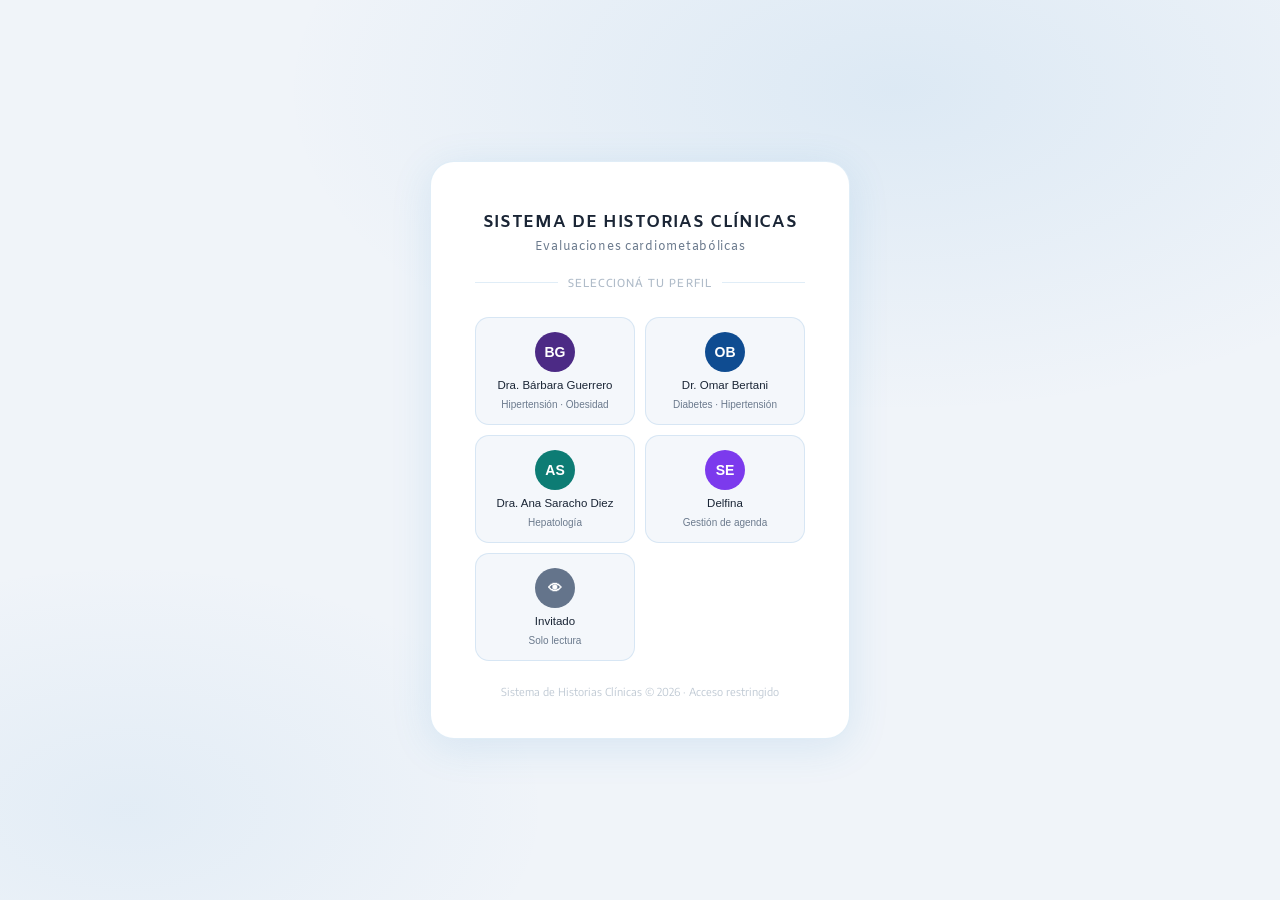
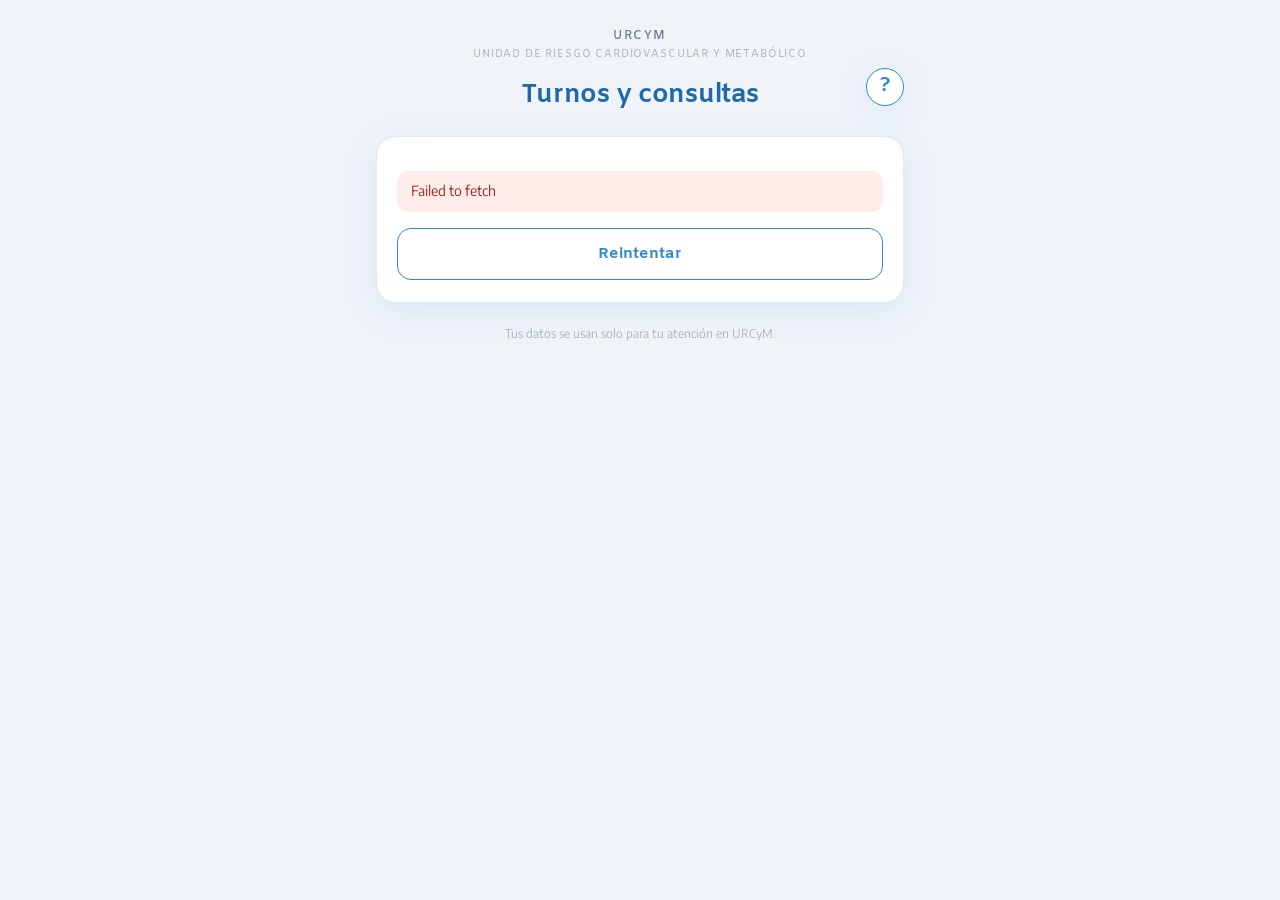
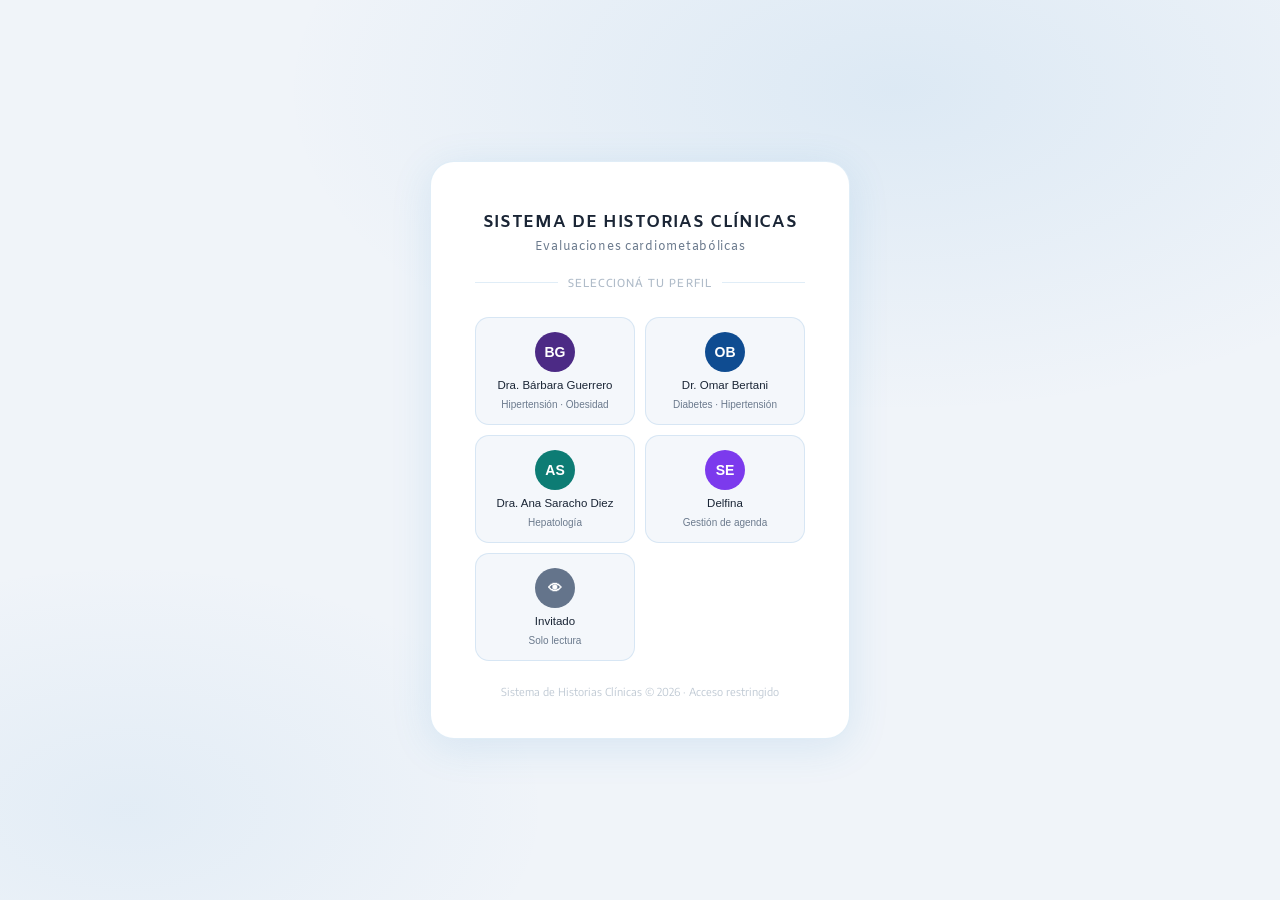
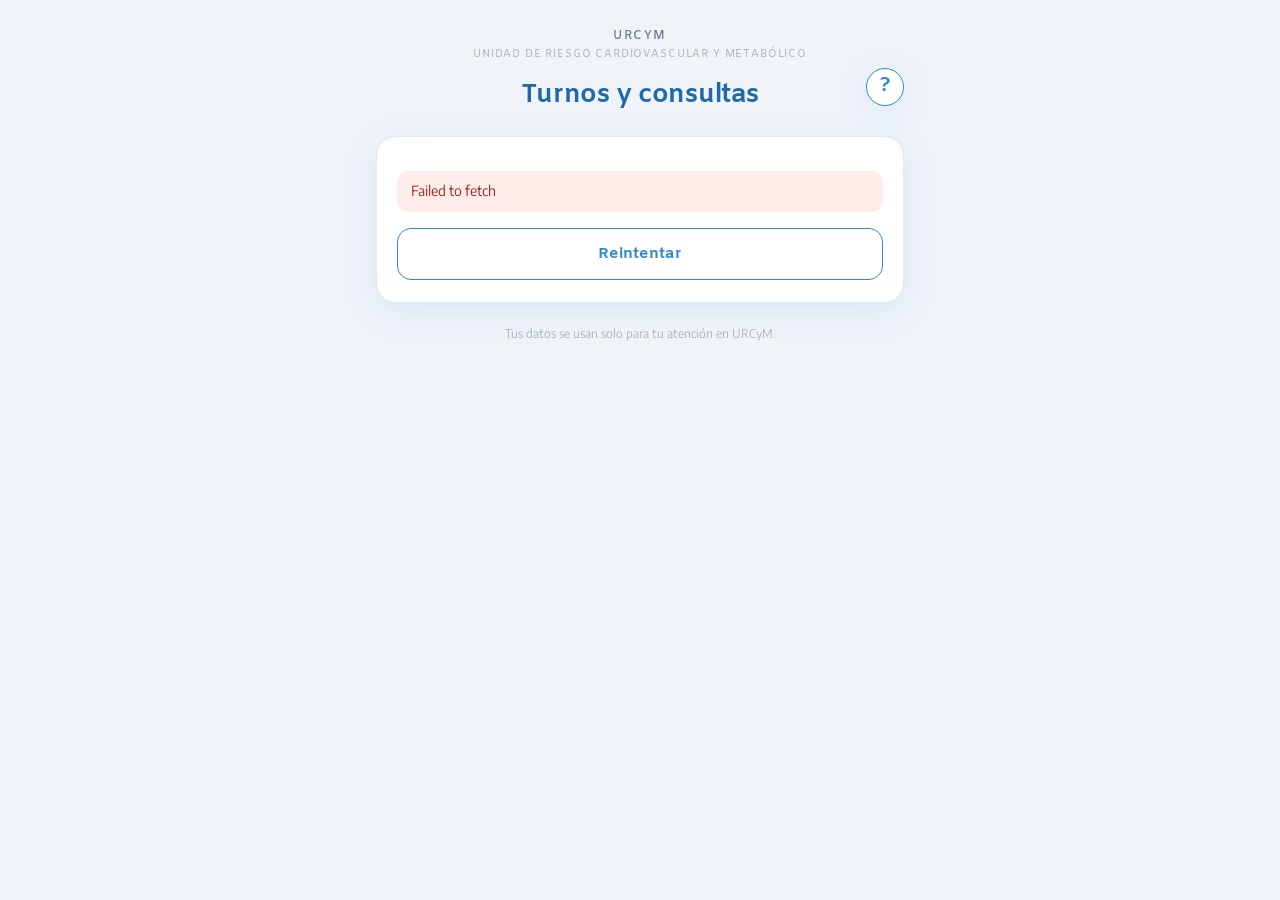
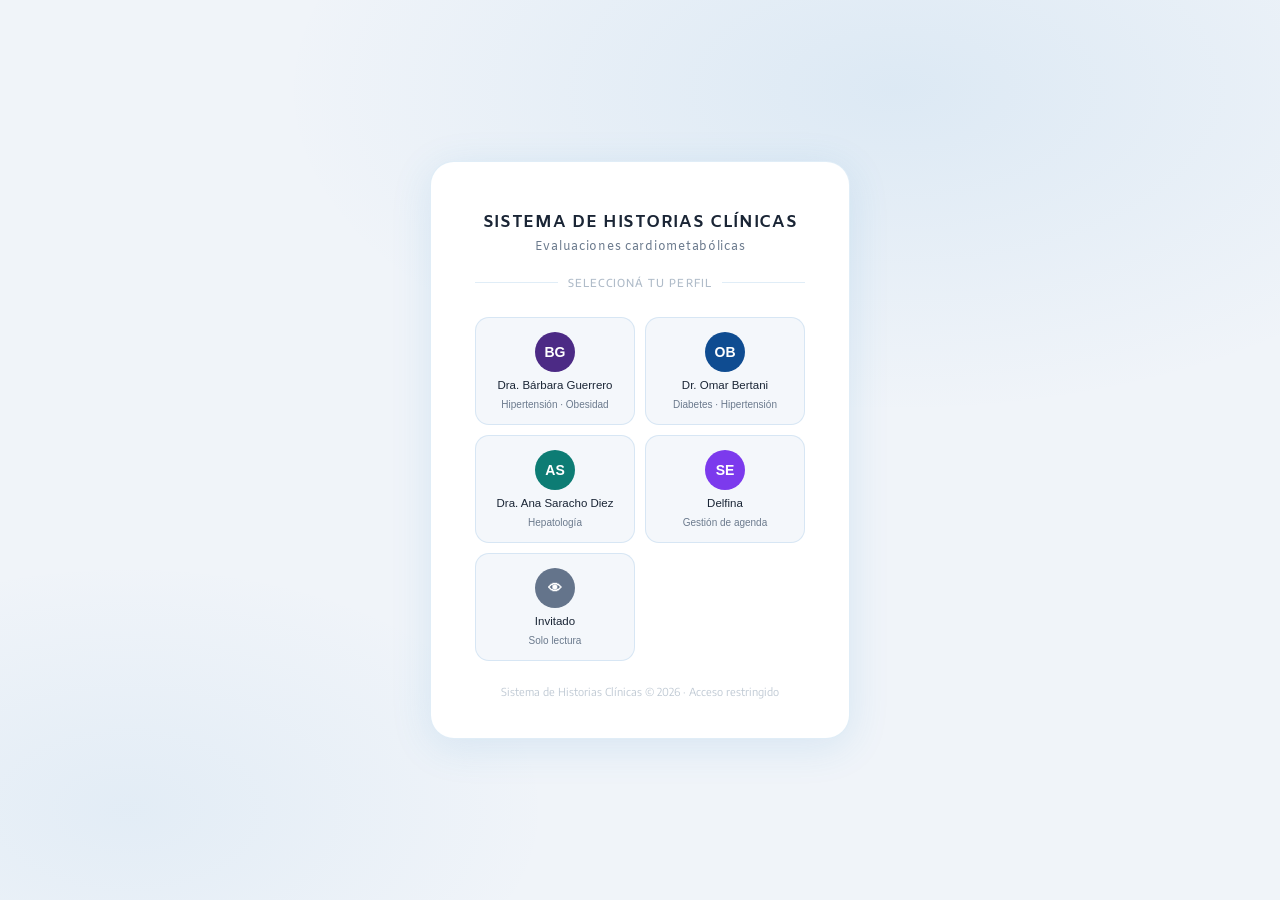
